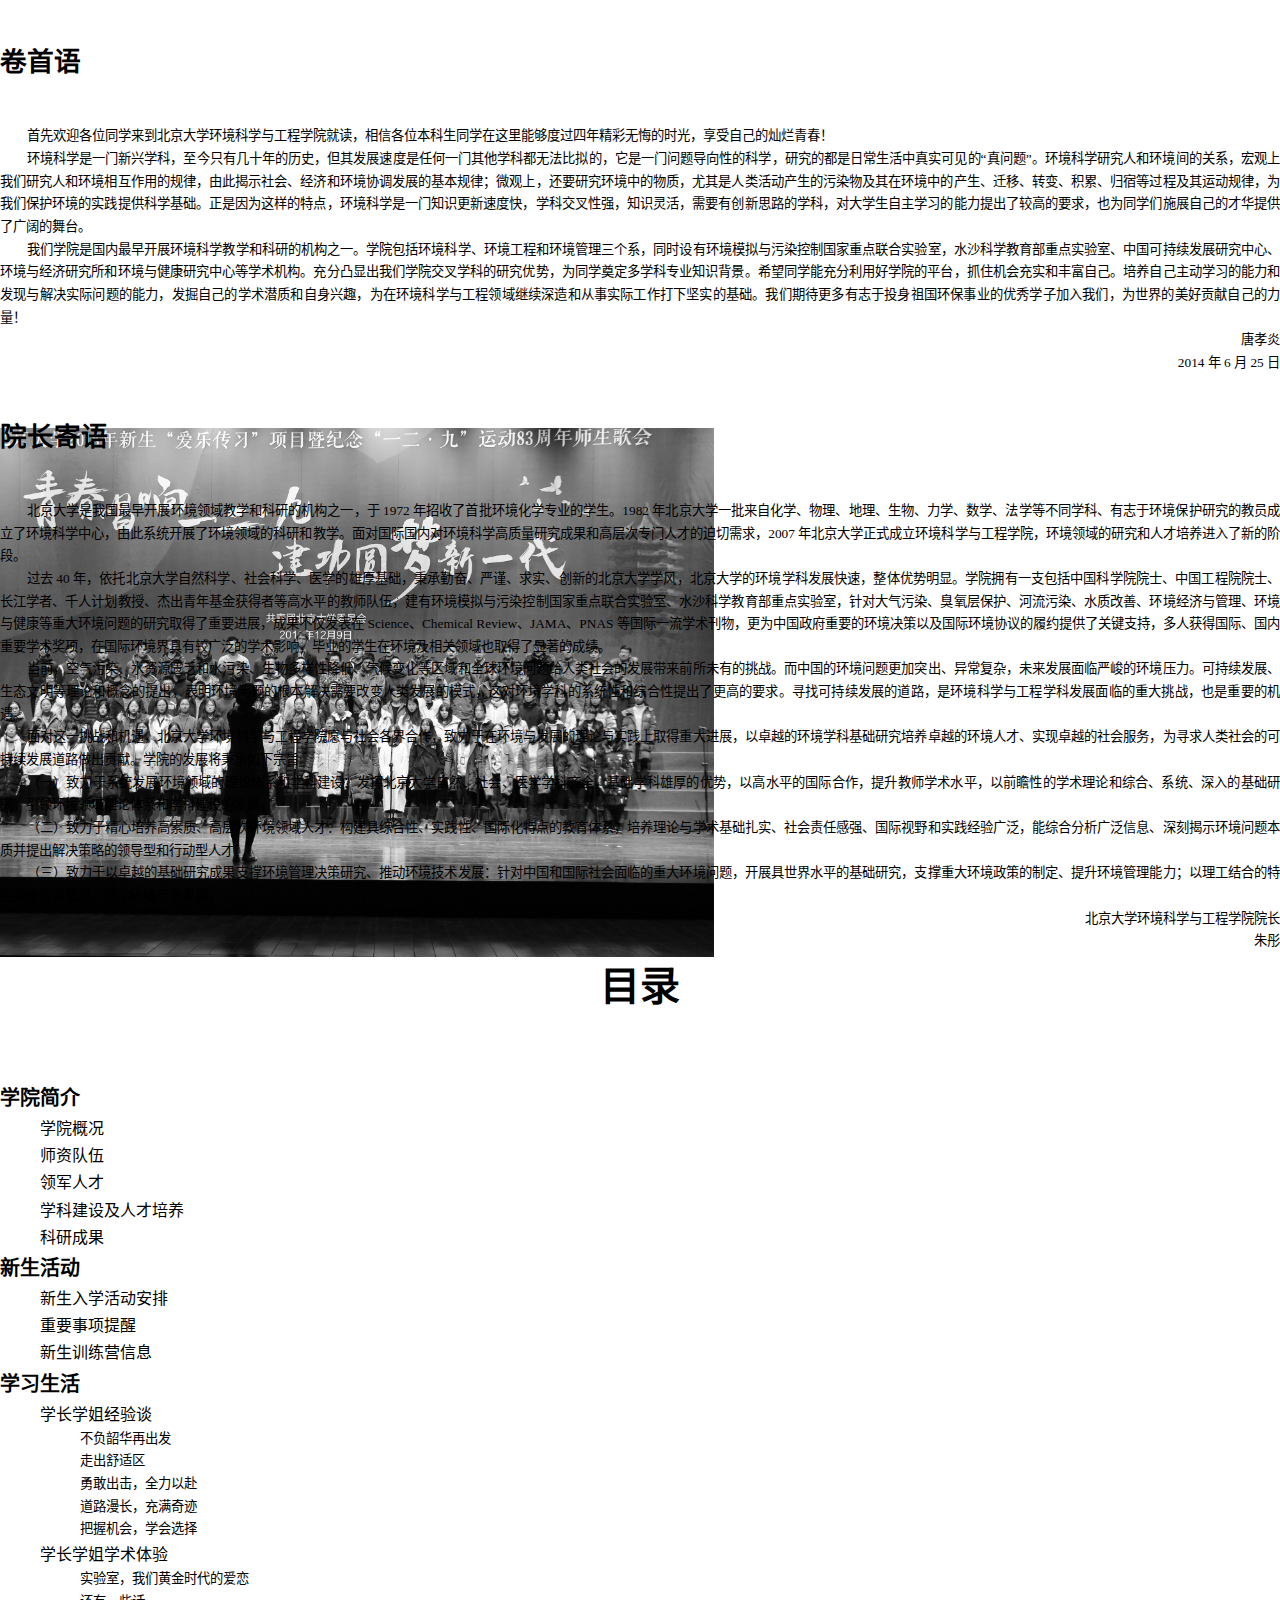
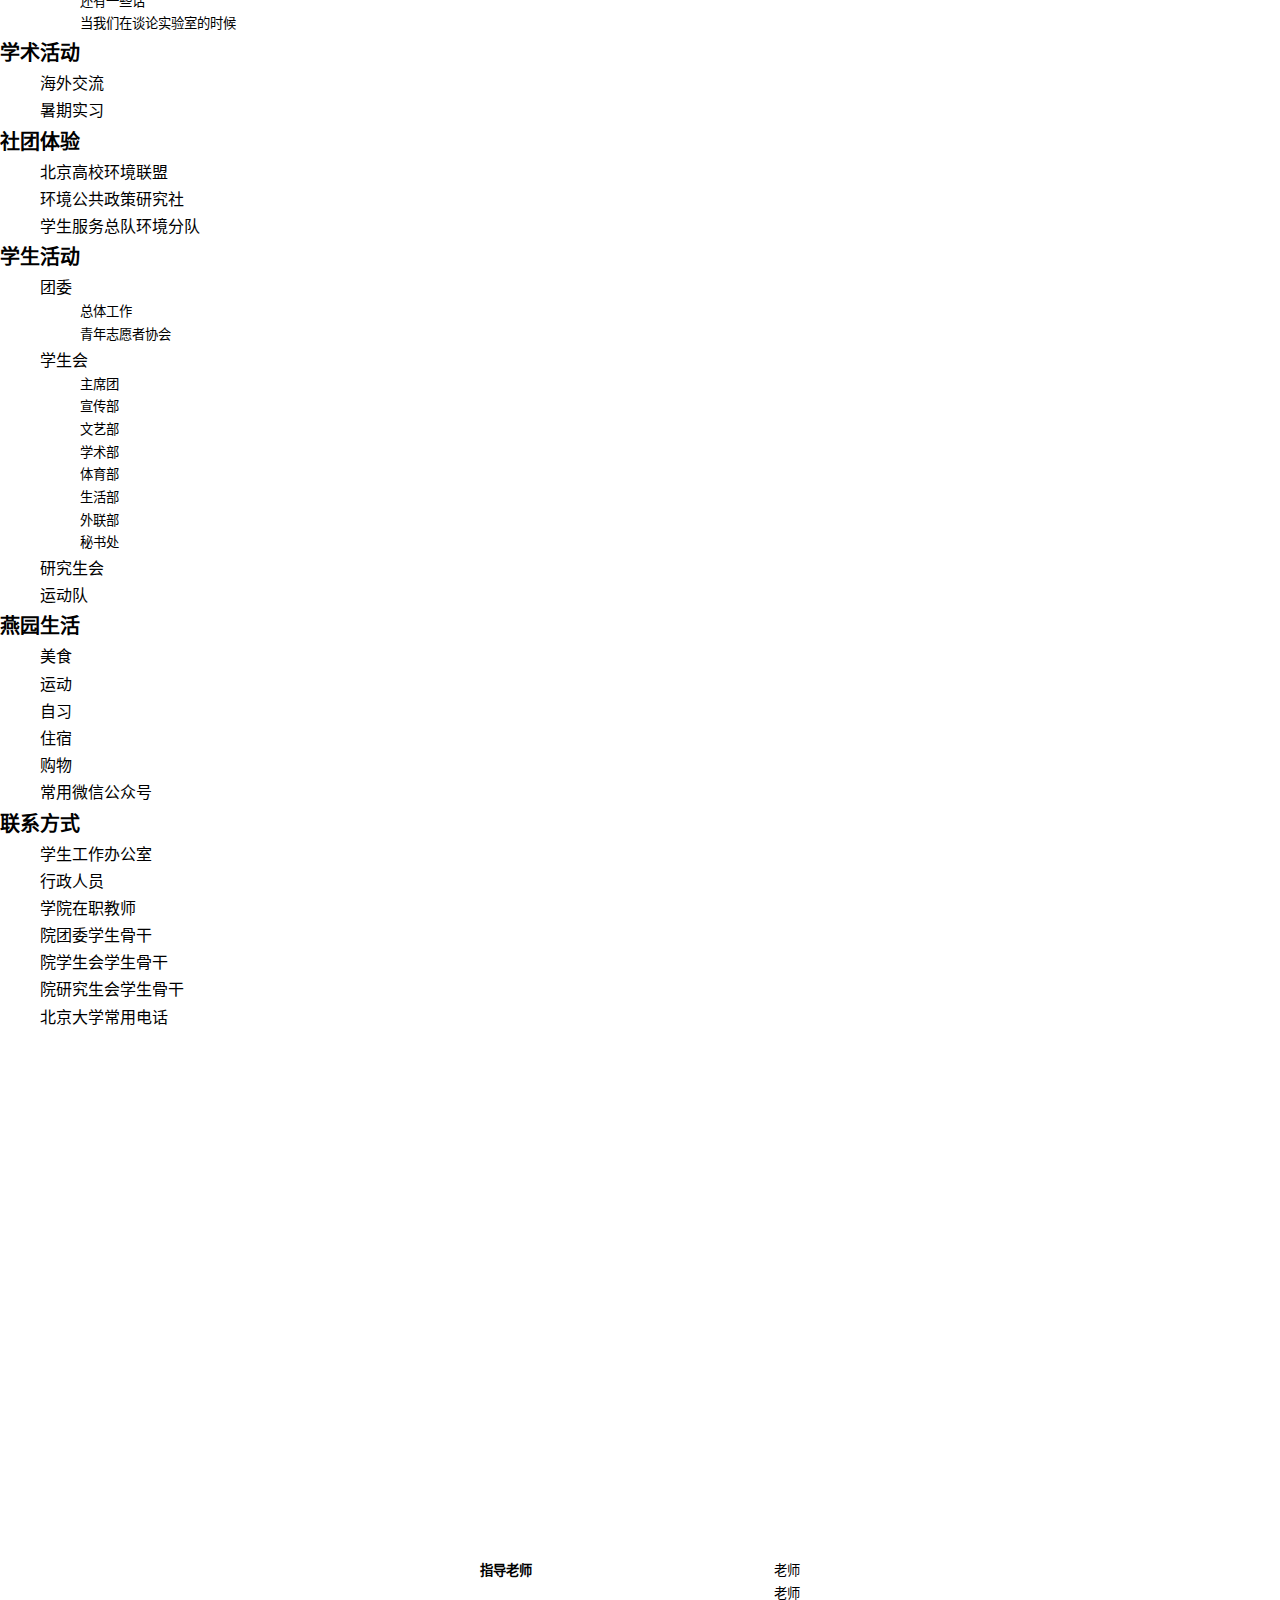
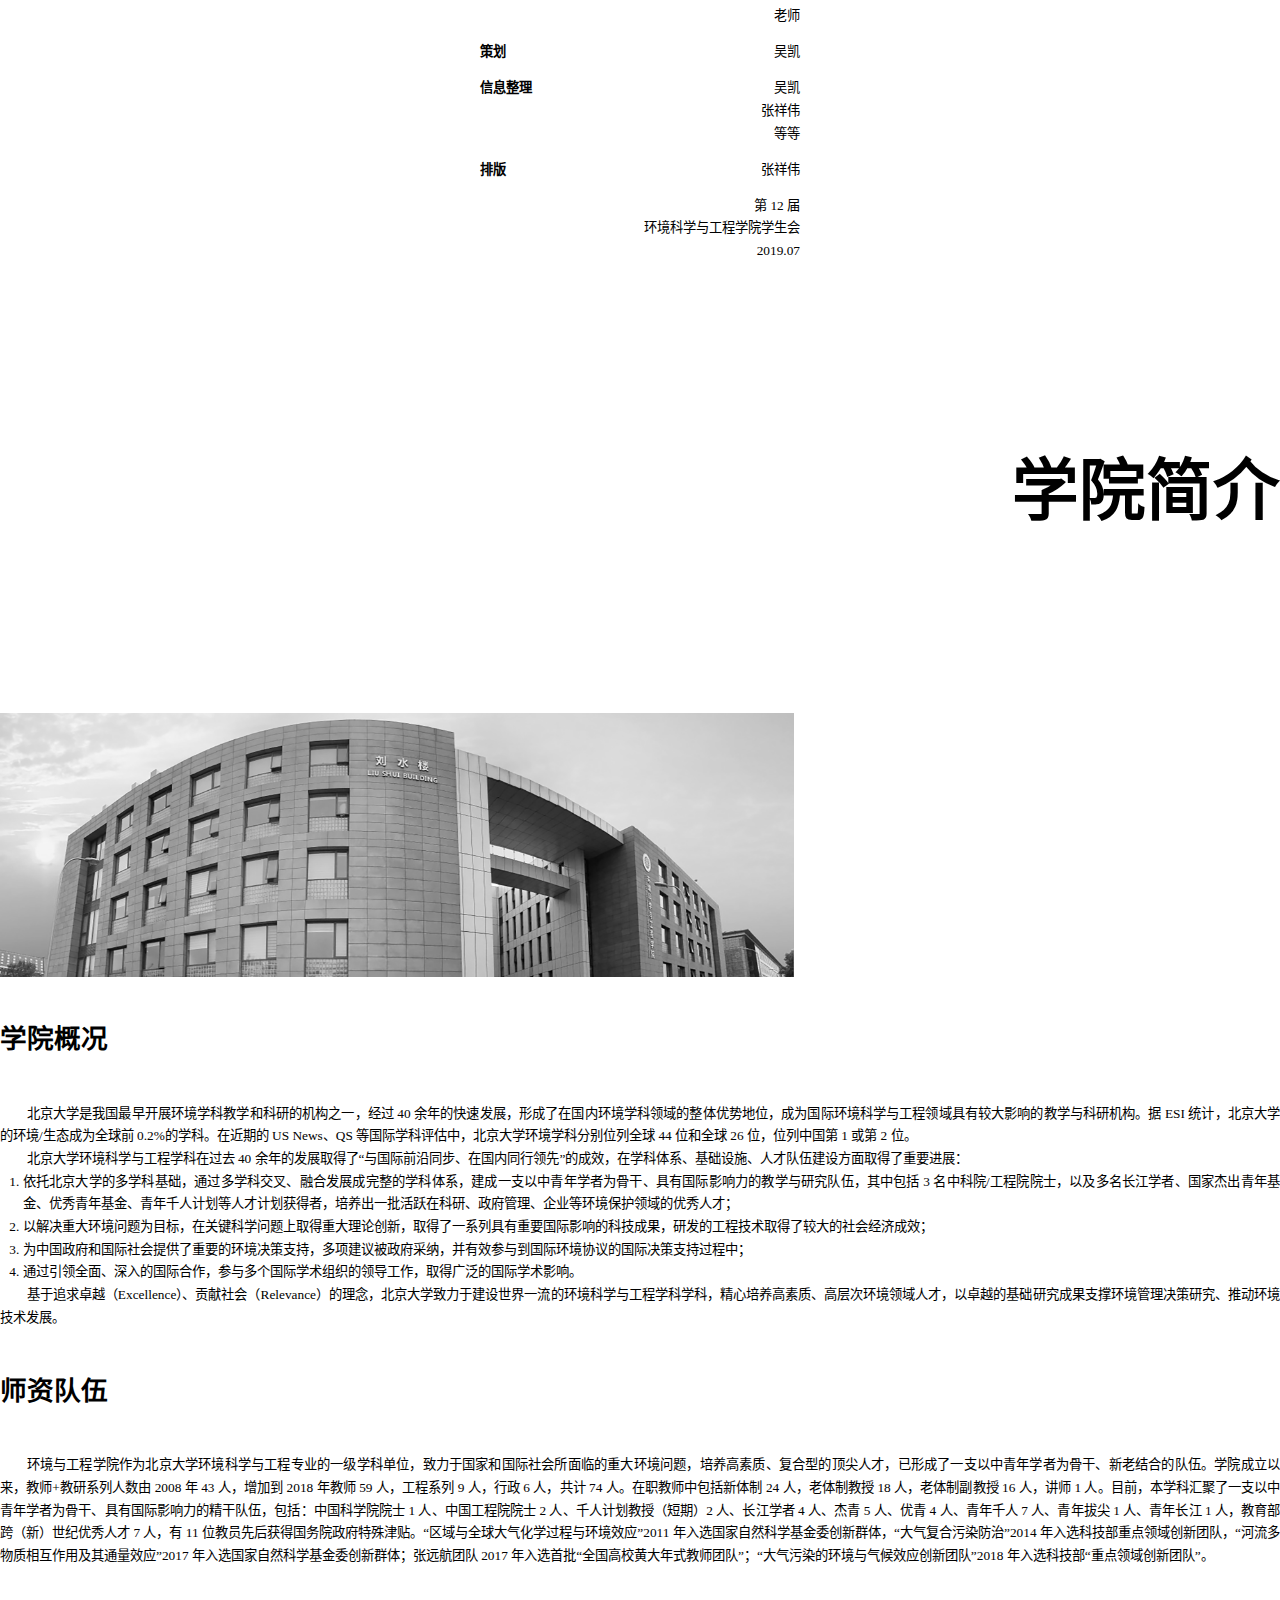
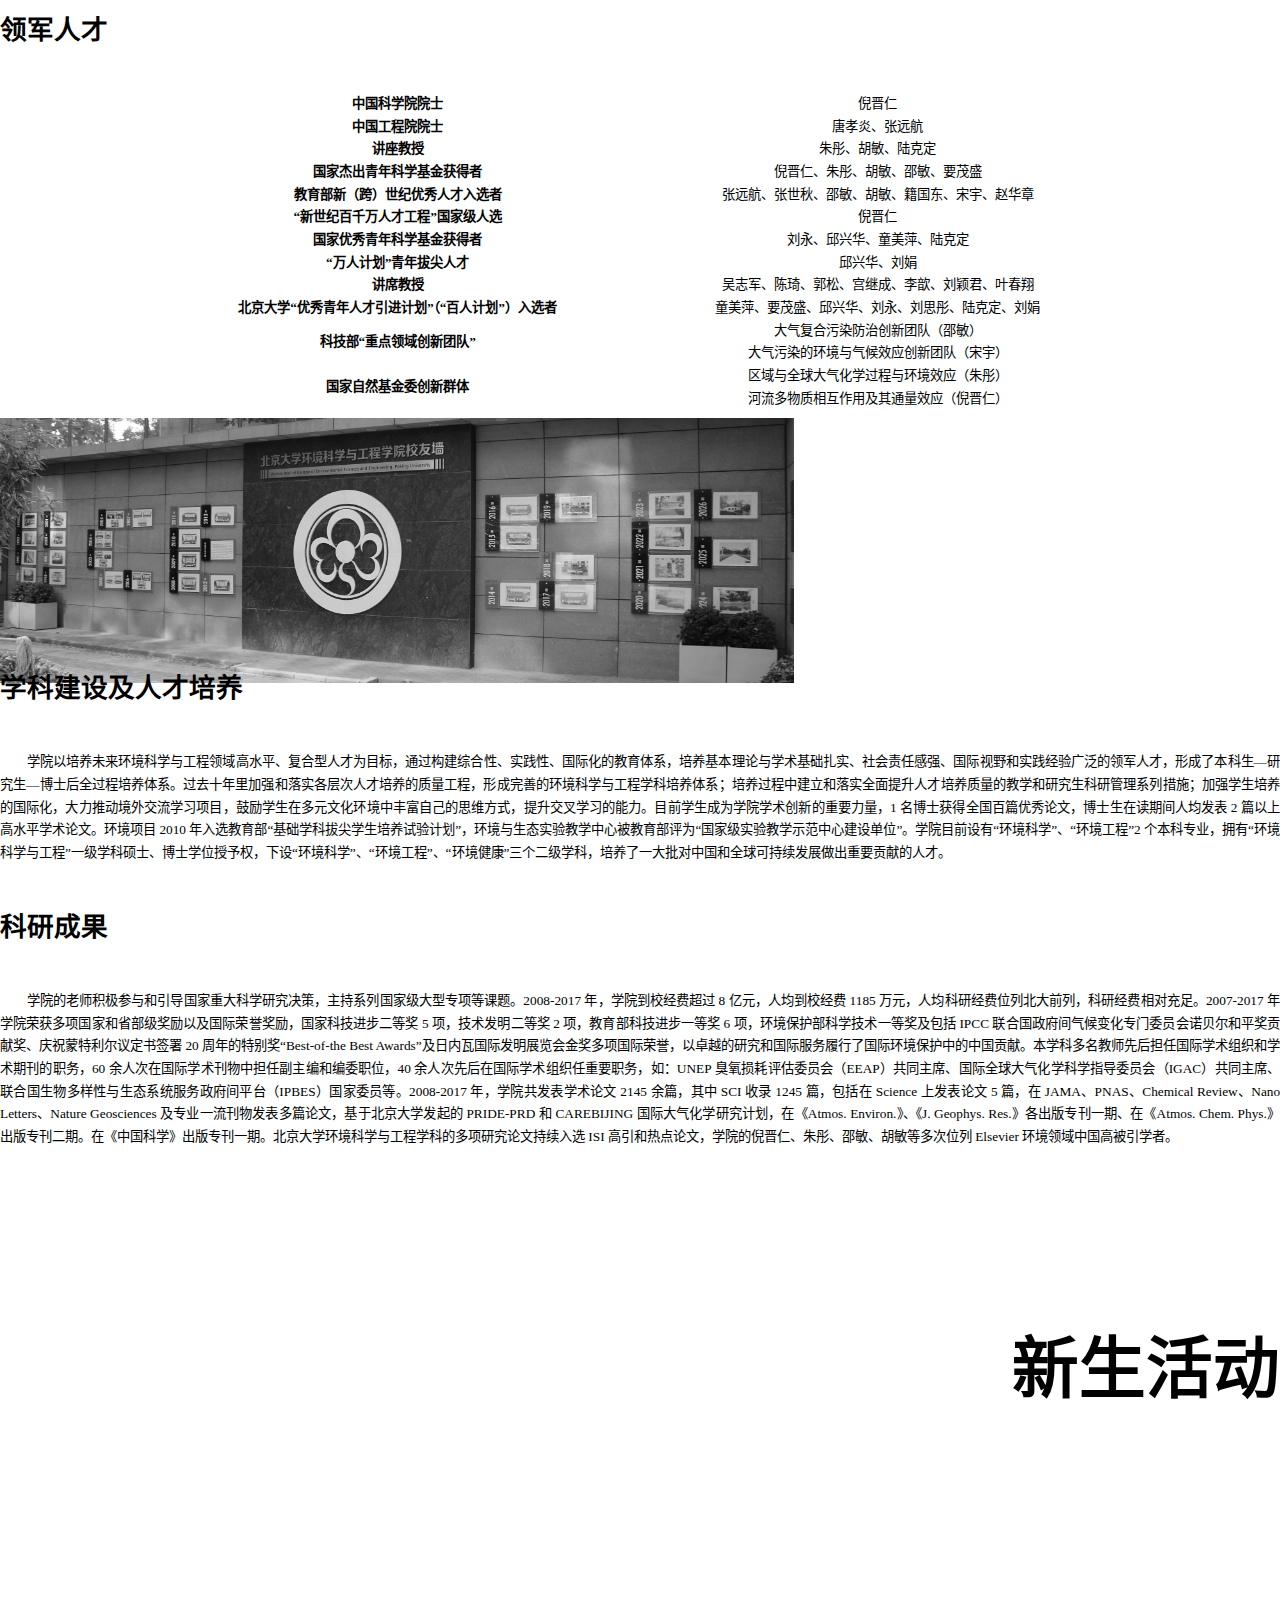
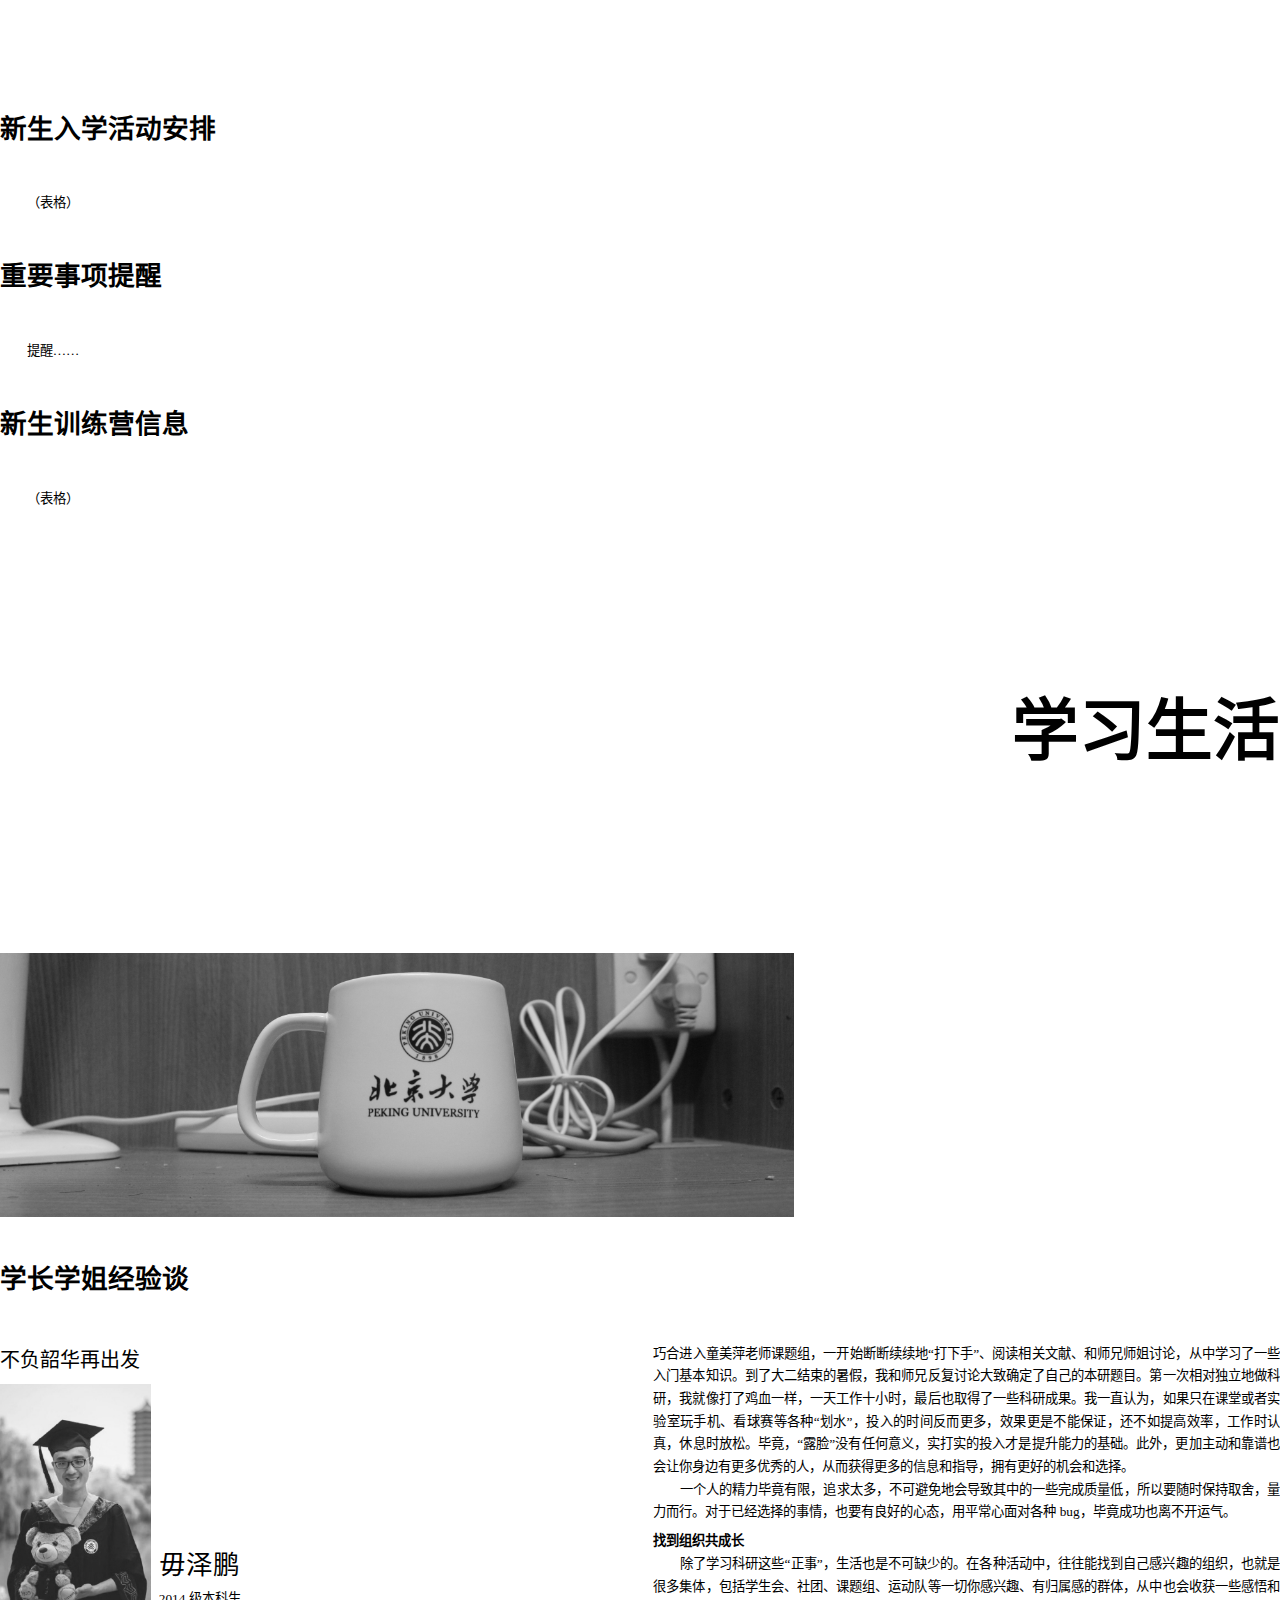
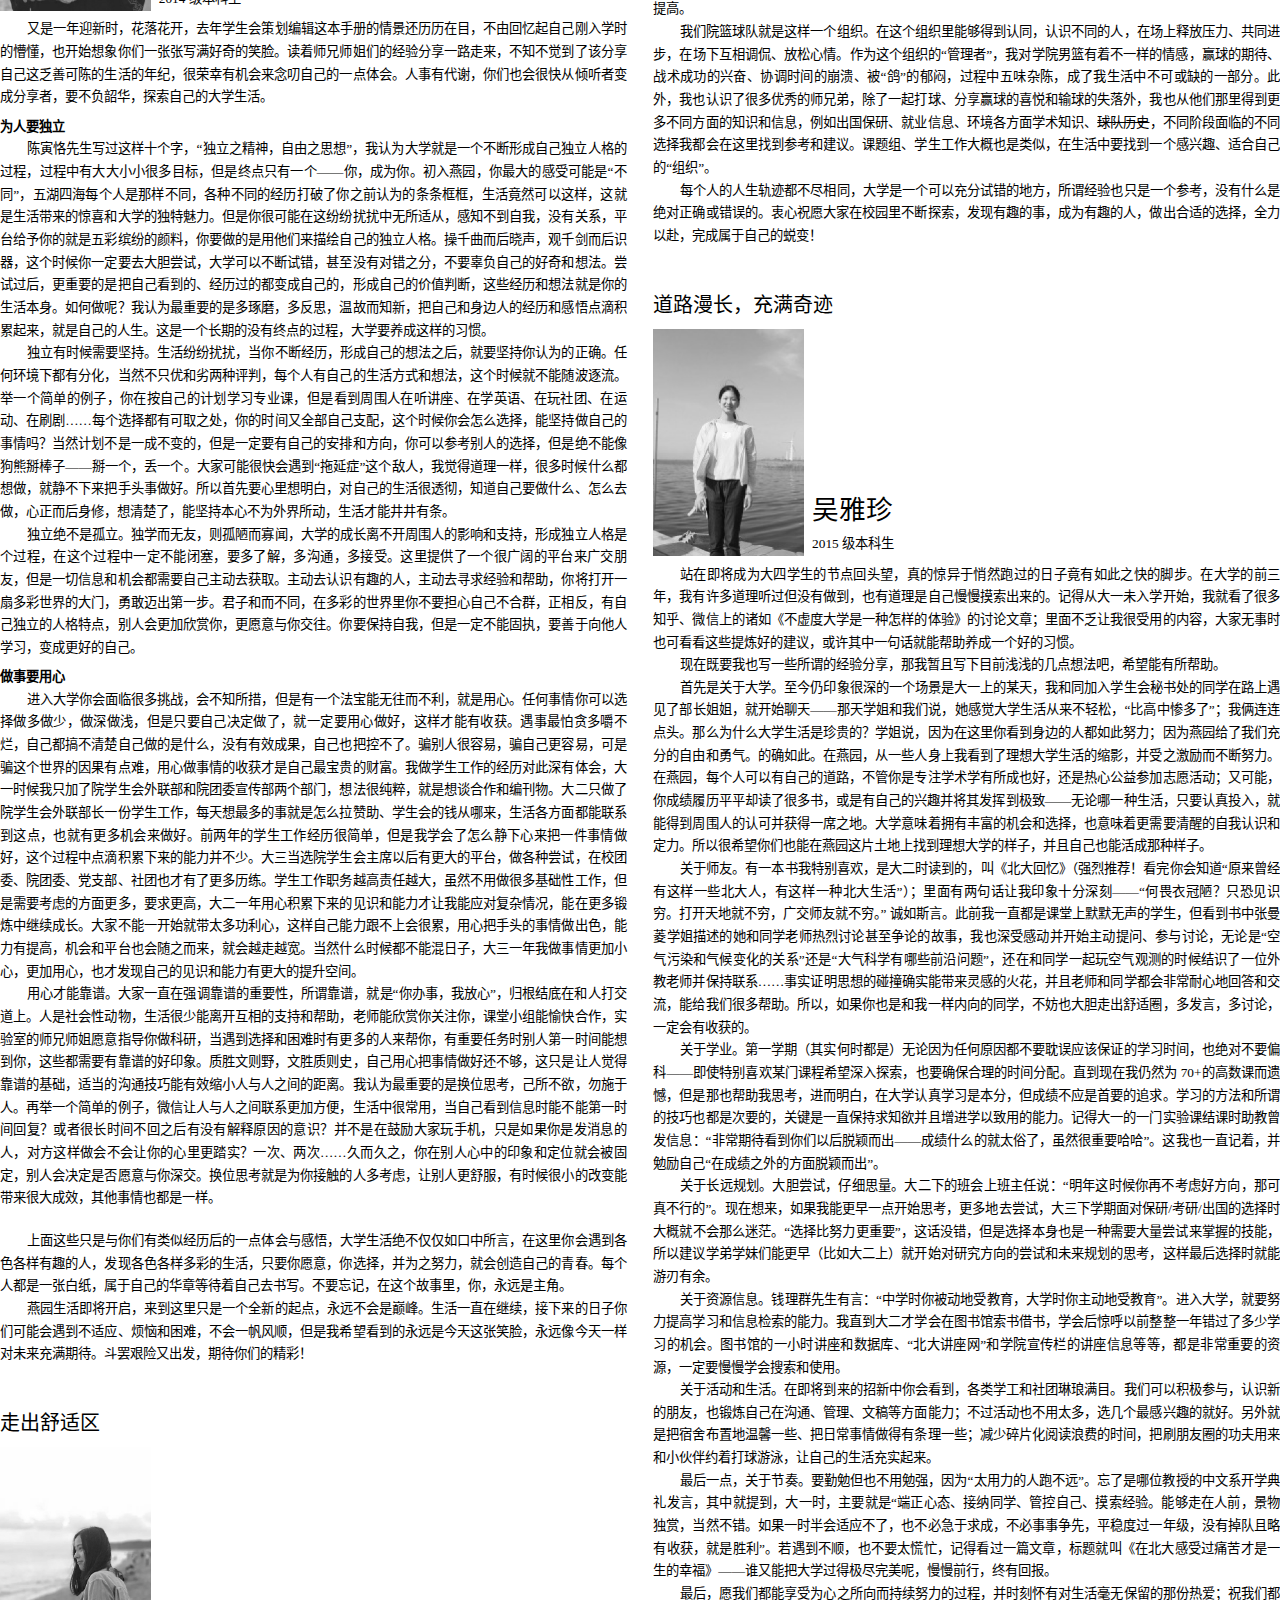
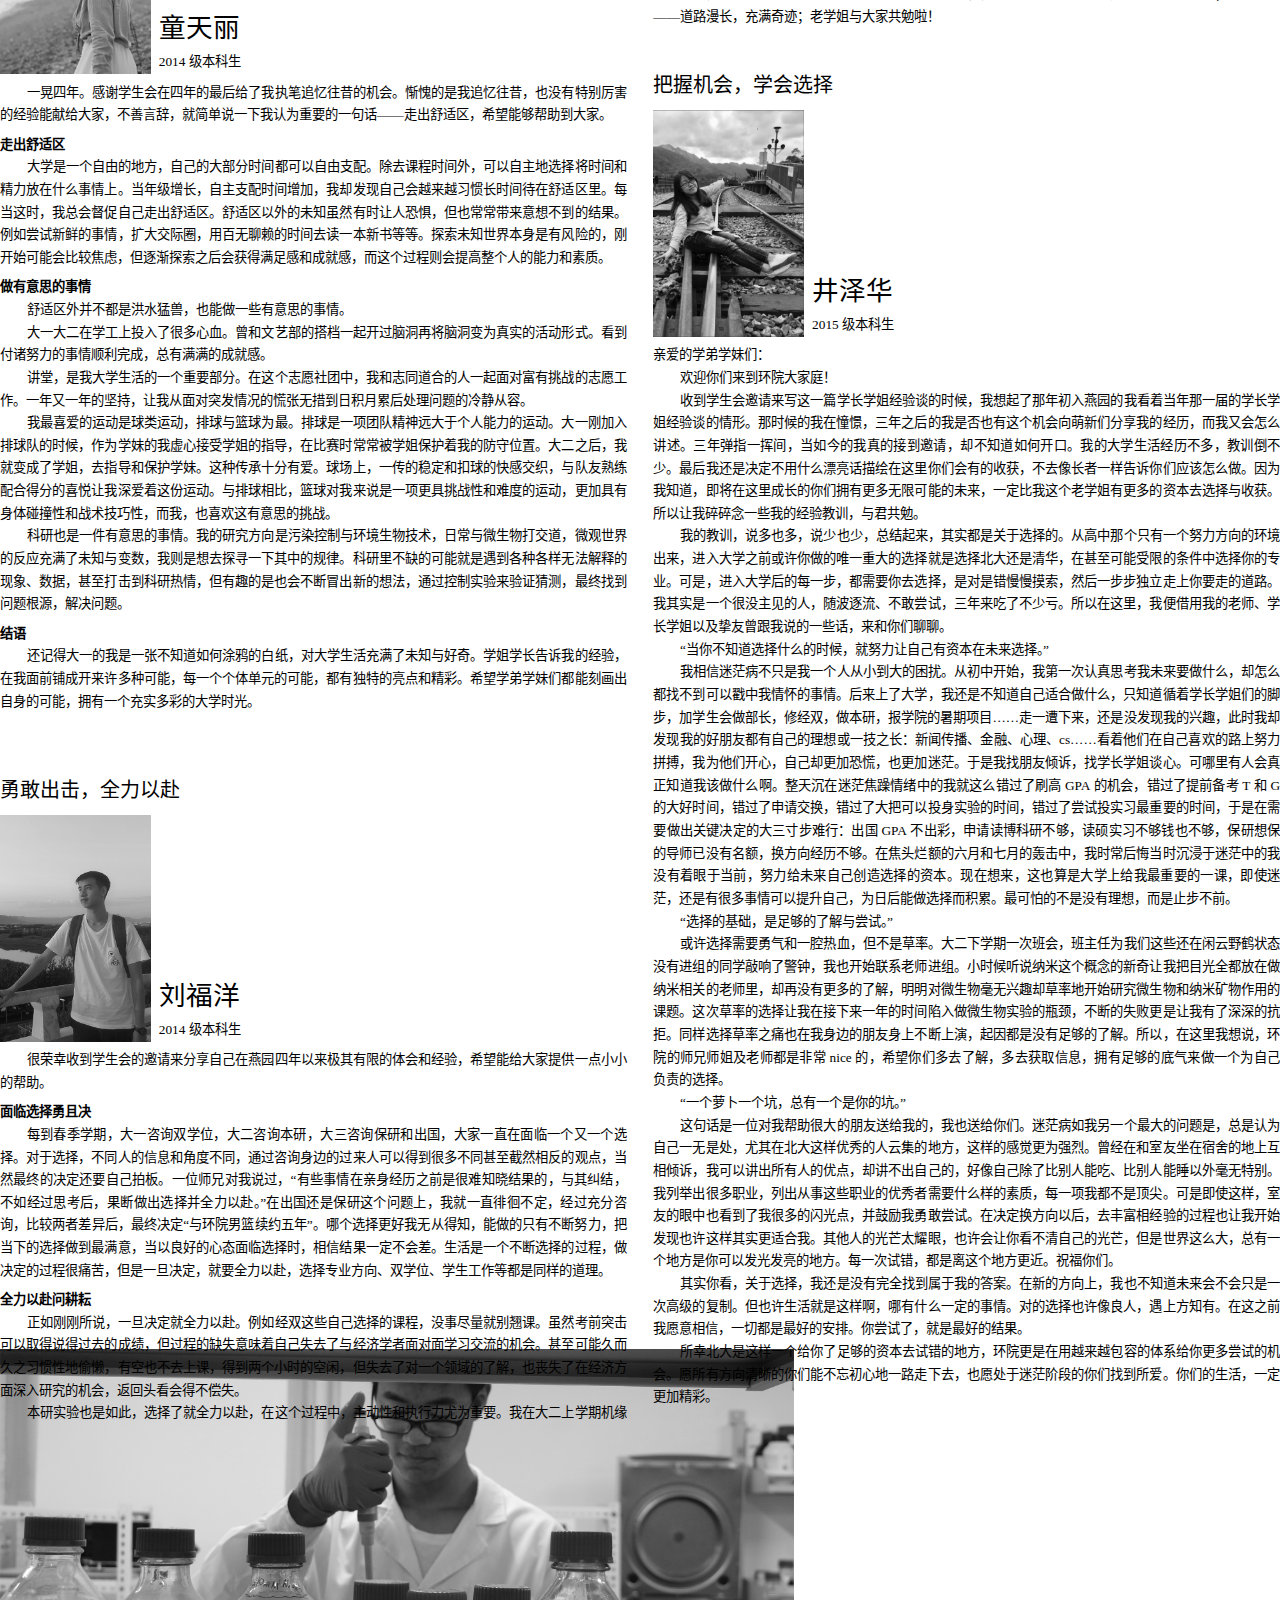
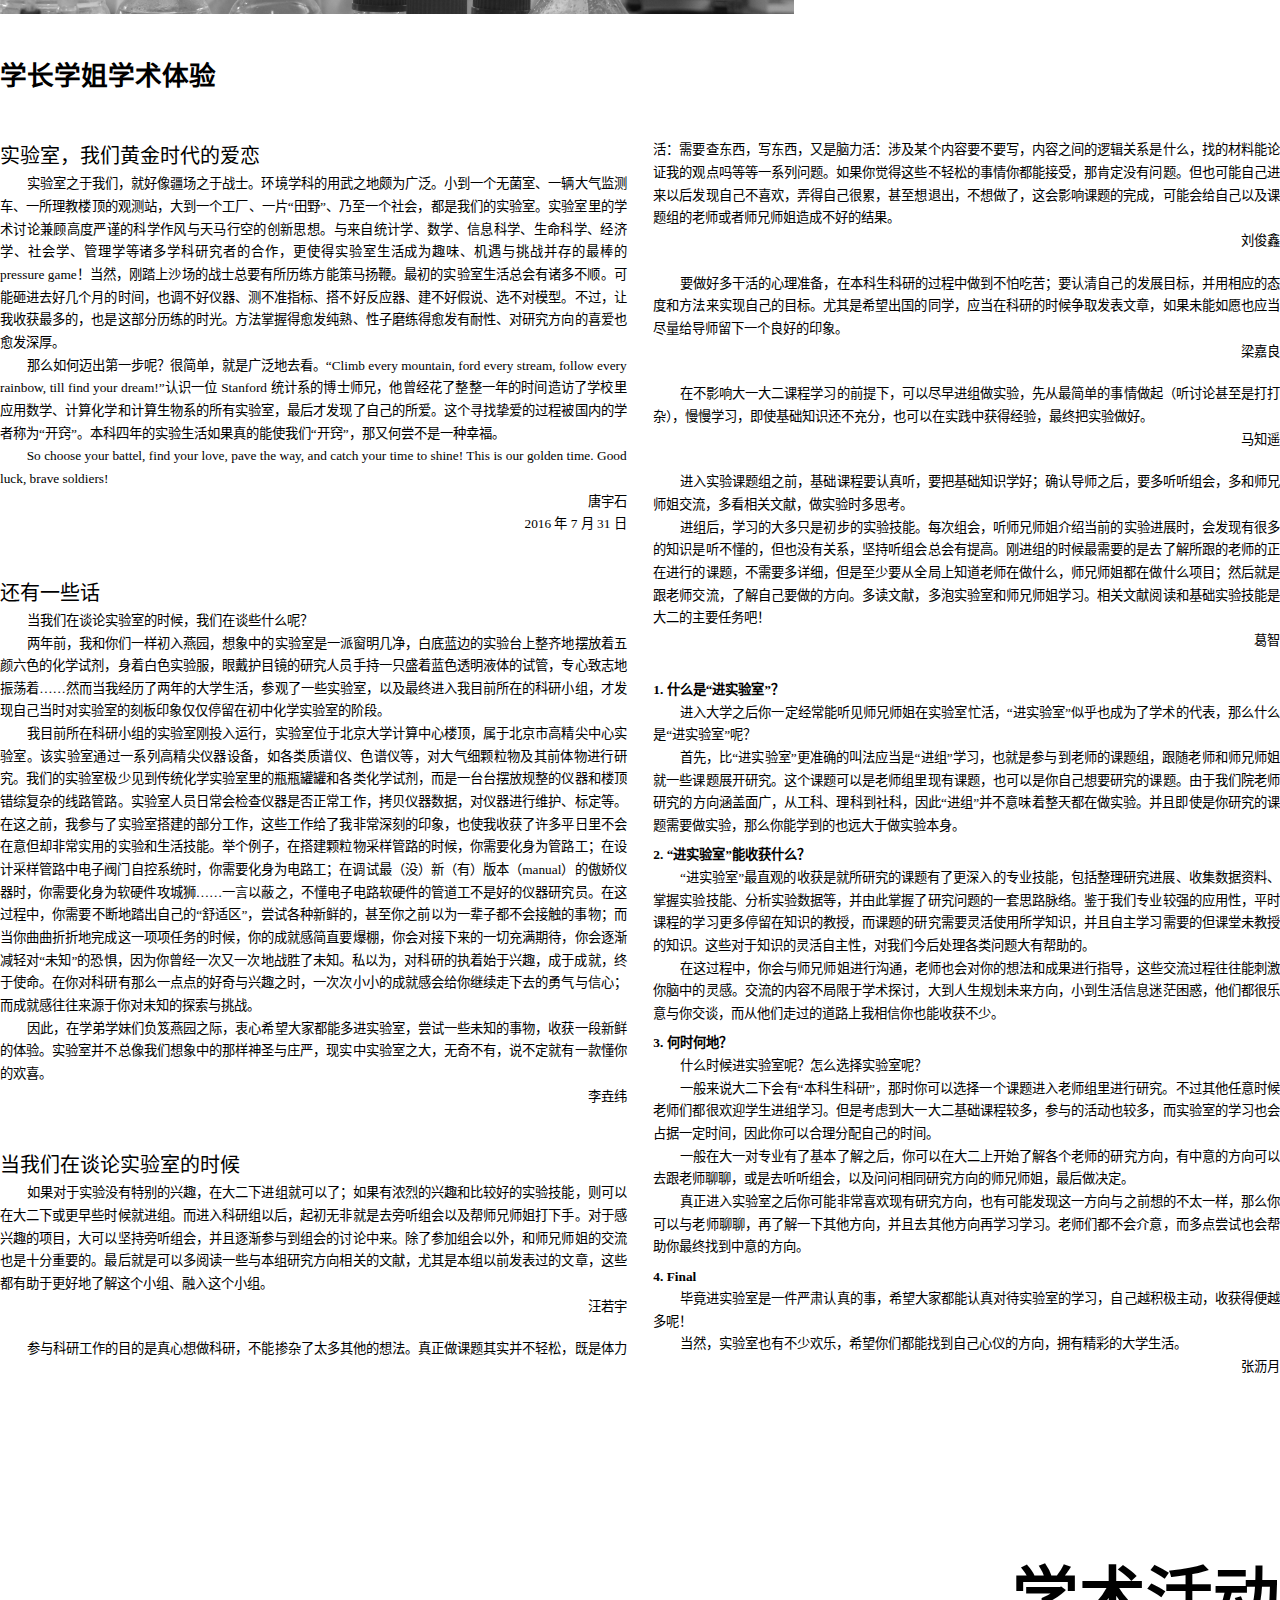
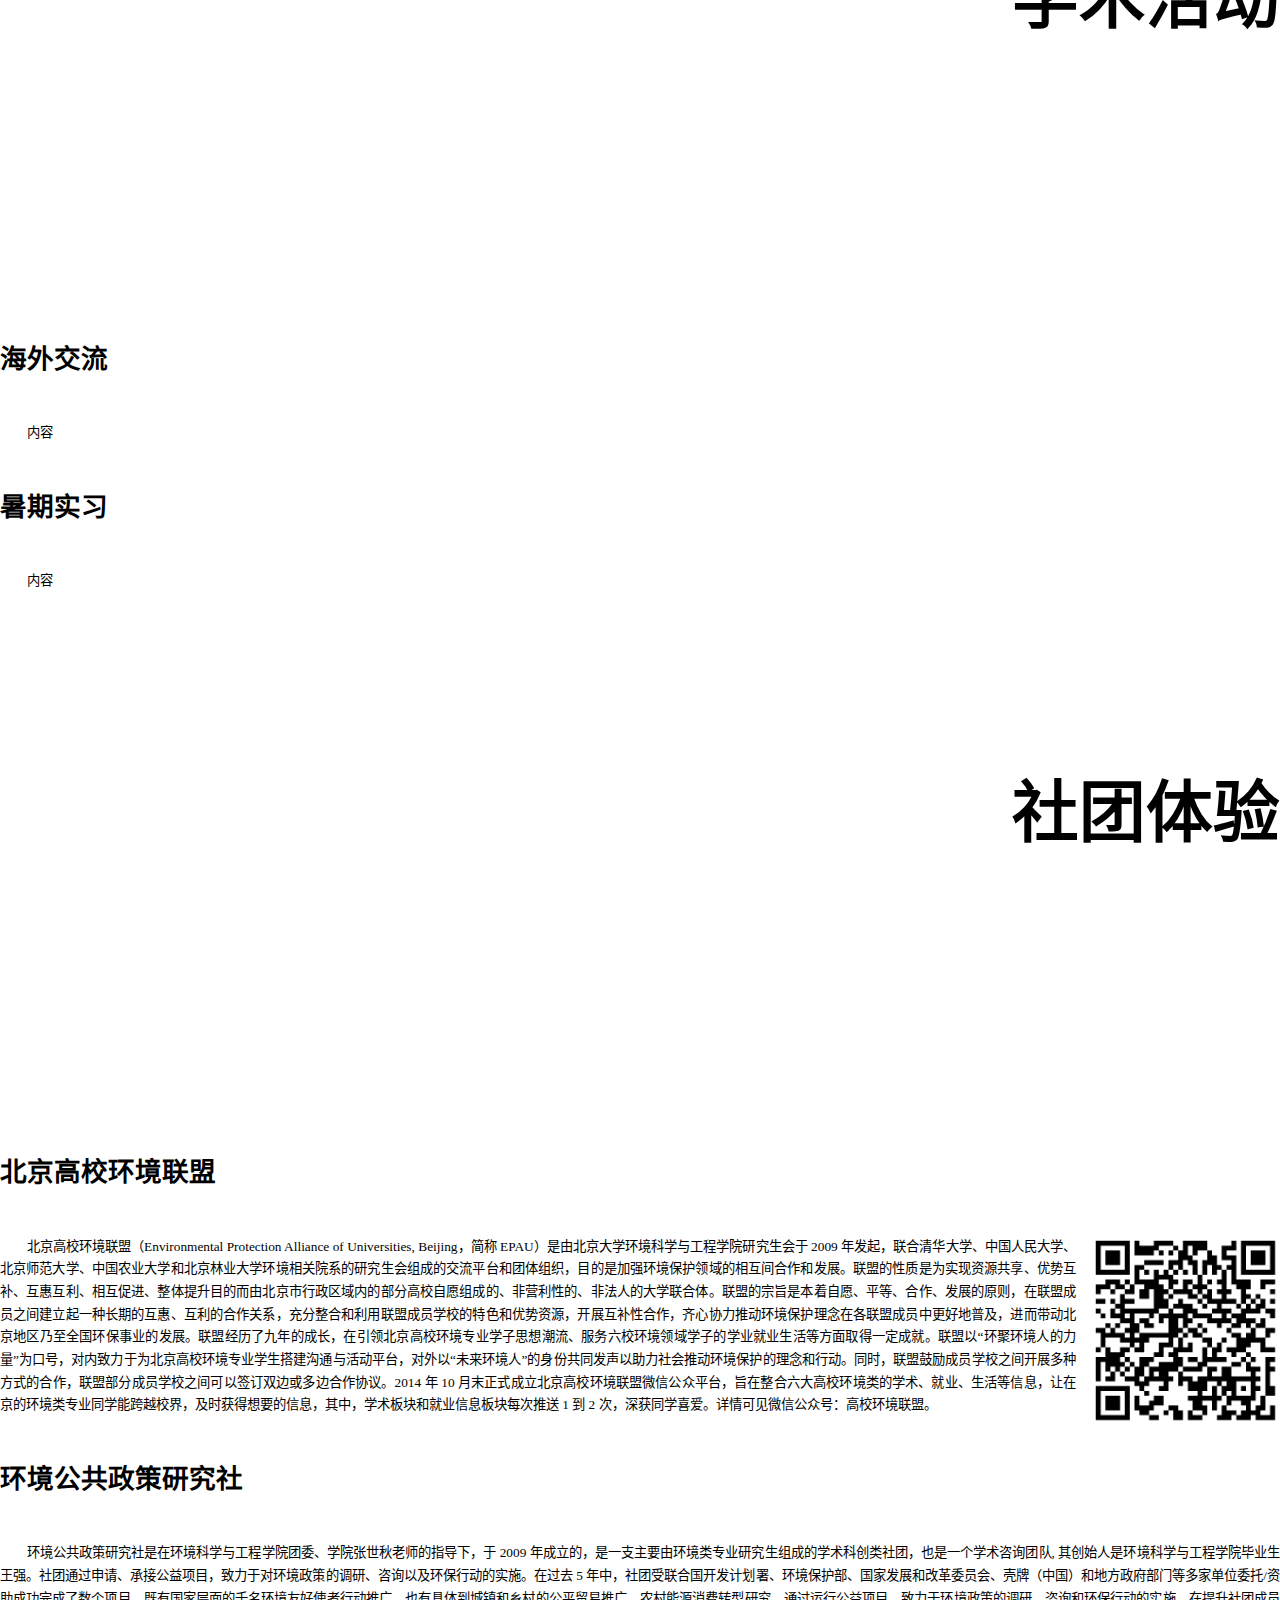
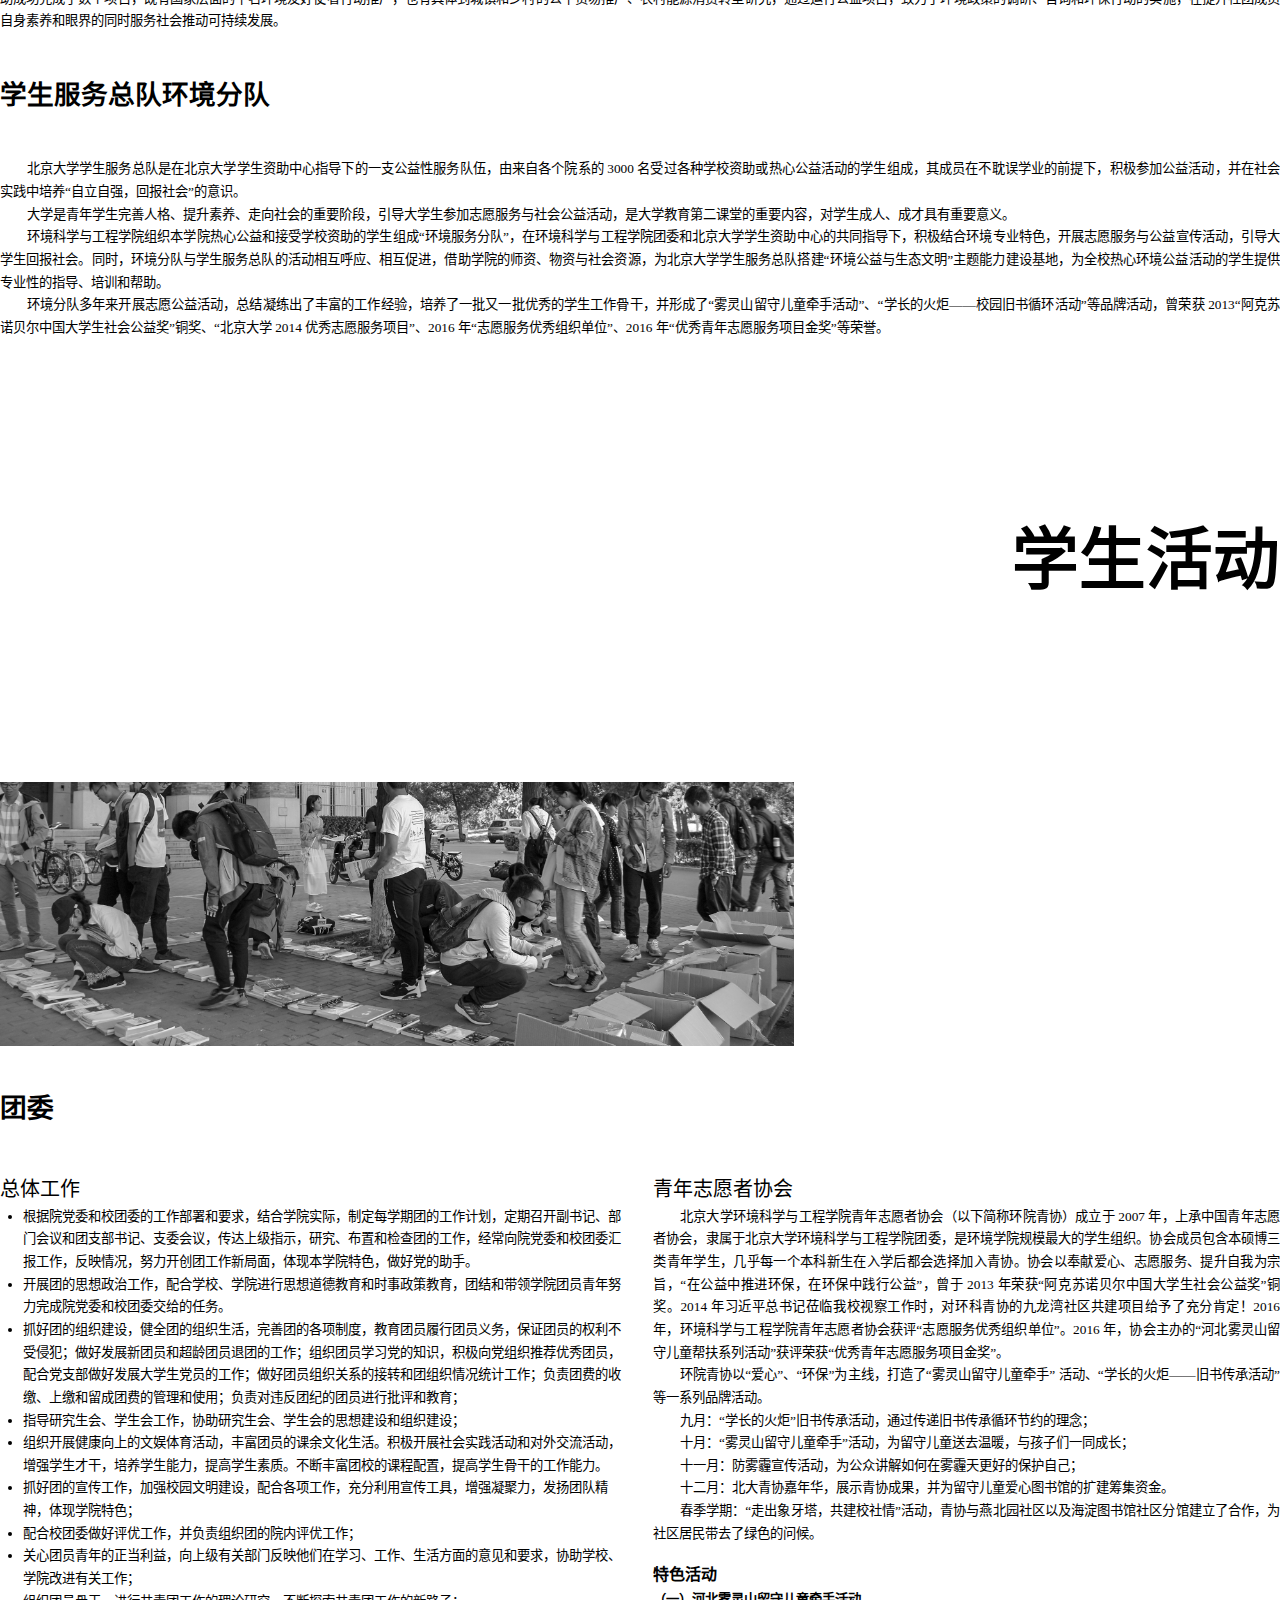
==== output.html @ 57e9b5b4 "2019-07-09" ====
<!DOCTYPE html><html lang="zh-cn" class="han-init han-js-rendered columnwidth fontface ruby no-ruby-display no-ruby-interchar textemphasis unicoderange writingmode heiti no-songti no-songti-gb no-kaiti no-fangsong han-space"><head>
        <meta charset="utf-8">
        <meta name="viewport" content="width=device-width, minimum-scale=1.0, maximum-scale=1.0, user-scalable=no">
        <link rel="stylesheet" href="css/font.css">
        <link rel="stylesheet" href="css/page.css">
        <link rel="stylesheet" href="css/main.css">
        <script src="js/jquery/3.4.1/jquery.min.js"></script>
        <script src="js/main.js"></script>
        <script type="text/x-mathjax-config;executed=true">
            MathJax.Ajax.config.path["mhchem"] = "js/mathjax-mhchem/3.3.2";
            MathJax.Hub.Config({
                tex2jax: {
                    inlineMath: [["$", "$"], ["\\(", "\\)"]],
                    displayMath: [["$$", "$$"], ["\\[", "\\]"]],
                    processEscapes: true,
                },
                TeX: {
                    extensions: ["[mhchem]/mhchem.js"]
                },
                showMathMenu: false,
                CommonHTML: {
                    minScaleAdjust: 50
                },
                SVG: {
                    // useGlobalCache: false,
                    scale: 87,
                    blacker: 0,
                    undefinedFamily: "SongTi"
                }
            });
        </script>
        <script src="js/mathjax/2.7.5/MathJax.js?config=TeX-AMS_SVG"></script>
        <title>2019 环院直通车</title>
    <style type="text/css">.MathJax_Hover_Frame {border-radius: .25em; -webkit-border-radius: .25em; -moz-border-radius: .25em; -khtml-border-radius: .25em; box-shadow: 0px 0px 15px #83A; -webkit-box-shadow: 0px 0px 15px #83A; -moz-box-shadow: 0px 0px 15px #83A; -khtml-box-shadow: 0px 0px 15px #83A; border: 1px solid #A6D ! important; display: inline-block; position: absolute}
.MathJax_Menu_Button .MathJax_Hover_Arrow {position: absolute; cursor: pointer; display: inline-block; border: 2px solid #AAA; border-radius: 4px; -webkit-border-radius: 4px; -moz-border-radius: 4px; -khtml-border-radius: 4px; font-family: 'Courier New',Courier; font-size: 9px; color: #F0F0F0}
.MathJax_Menu_Button .MathJax_Hover_Arrow span {display: block; background-color: #AAA; border: 1px solid; border-radius: 3px; line-height: 0; padding: 4px}
.MathJax_Hover_Arrow:hover {color: white!important; border: 2px solid #CCC!important}
.MathJax_Hover_Arrow:hover span {background-color: #CCC!important}
</style><style type="text/css">#MathJax_About {position: fixed; left: 50%; width: auto; text-align: center; border: 3px outset; padding: 1em 2em; background-color: #DDDDDD; color: black; cursor: default; font-family: message-box; font-size: 120%; font-style: normal; text-indent: 0; text-transform: none; line-height: normal; letter-spacing: normal; word-spacing: normal; word-wrap: normal; white-space: nowrap; float: none; z-index: 201; border-radius: 15px; -webkit-border-radius: 15px; -moz-border-radius: 15px; -khtml-border-radius: 15px; box-shadow: 0px 10px 20px #808080; -webkit-box-shadow: 0px 10px 20px #808080; -moz-box-shadow: 0px 10px 20px #808080; -khtml-box-shadow: 0px 10px 20px #808080; filter: progid:DXImageTransform.Microsoft.dropshadow(OffX=2, OffY=2, Color='gray', Positive='true')}
#MathJax_About.MathJax_MousePost {outline: none}
.MathJax_Menu {position: absolute; background-color: white; color: black; width: auto; padding: 2px; border: 1px solid #CCCCCC; margin: 0; cursor: default; font: menu; text-align: left; text-indent: 0; text-transform: none; line-height: normal; letter-spacing: normal; word-spacing: normal; word-wrap: normal; white-space: nowrap; float: none; z-index: 201; box-shadow: 0px 10px 20px #808080; -webkit-box-shadow: 0px 10px 20px #808080; -moz-box-shadow: 0px 10px 20px #808080; -khtml-box-shadow: 0px 10px 20px #808080; filter: progid:DXImageTransform.Microsoft.dropshadow(OffX=2, OffY=2, Color='gray', Positive='true')}
.MathJax_MenuItem {padding: 2px 2em; background: transparent}
.MathJax_MenuArrow {position: absolute; right: .5em; padding-top: .25em; color: #666666; font-size: .75em}
.MathJax_MenuActive .MathJax_MenuArrow {color: white}
.MathJax_MenuArrow.RTL {left: .5em; right: auto}
.MathJax_MenuCheck {position: absolute; left: .7em}
.MathJax_MenuCheck.RTL {right: .7em; left: auto}
.MathJax_MenuRadioCheck {position: absolute; left: 1em}
.MathJax_MenuRadioCheck.RTL {right: 1em; left: auto}
.MathJax_MenuLabel {padding: 2px 2em 4px 1.33em; font-style: italic}
.MathJax_MenuRule {border-top: 1px solid #CCCCCC; margin: 4px 1px 0px}
.MathJax_MenuDisabled {color: GrayText}
.MathJax_MenuActive {background-color: Highlight; color: HighlightText}
.MathJax_MenuDisabled:focus, .MathJax_MenuLabel:focus {background-color: #E8E8E8}
.MathJax_ContextMenu:focus {outline: none}
.MathJax_ContextMenu .MathJax_MenuItem:focus {outline: none}
#MathJax_AboutClose {top: .2em; right: .2em}
.MathJax_Menu .MathJax_MenuClose {top: -10px; left: -10px}
.MathJax_MenuClose {position: absolute; cursor: pointer; display: inline-block; border: 2px solid #AAA; border-radius: 18px; -webkit-border-radius: 18px; -moz-border-radius: 18px; -khtml-border-radius: 18px; font-family: 'Courier New',Courier; font-size: 24px; color: #F0F0F0}
.MathJax_MenuClose span {display: block; background-color: #AAA; border: 1.5px solid; border-radius: 18px; -webkit-border-radius: 18px; -moz-border-radius: 18px; -khtml-border-radius: 18px; line-height: 0; padding: 8px 0 6px}
.MathJax_MenuClose:hover {color: white!important; border: 2px solid #CCC!important}
.MathJax_MenuClose:hover span {background-color: #CCC!important}
.MathJax_MenuClose:hover:focus {outline: none}
</style><style type="text/css">.MathJax_Preview .MJXf-math {color: inherit!important}
</style><style type="text/css">.MJX_Assistive_MathML {position: absolute!important; top: 0; left: 0; clip: rect(1px, 1px, 1px, 1px); padding: 1px 0 0 0!important; border: 0!important; height: 1px!important; width: 1px!important; overflow: hidden!important; display: block!important; -webkit-touch-callout: none; -webkit-user-select: none; -khtml-user-select: none; -moz-user-select: none; -ms-user-select: none; user-select: none}
.MJX_Assistive_MathML.MJX_Assistive_MathML_Block {width: 100%!important}
</style><style type="text/css">#MathJax_Zoom {position: absolute; background-color: #F0F0F0; overflow: auto; display: block; z-index: 301; padding: .5em; border: 1px solid black; margin: 0; font-weight: normal; font-style: normal; text-align: left; text-indent: 0; text-transform: none; line-height: normal; letter-spacing: normal; word-spacing: normal; word-wrap: normal; white-space: nowrap; float: none; -webkit-box-sizing: content-box; -moz-box-sizing: content-box; box-sizing: content-box; box-shadow: 5px 5px 15px #AAAAAA; -webkit-box-shadow: 5px 5px 15px #AAAAAA; -moz-box-shadow: 5px 5px 15px #AAAAAA; -khtml-box-shadow: 5px 5px 15px #AAAAAA; filter: progid:DXImageTransform.Microsoft.dropshadow(OffX=2, OffY=2, Color='gray', Positive='true')}
#MathJax_ZoomOverlay {position: absolute; left: 0; top: 0; z-index: 300; display: inline-block; width: 100%; height: 100%; border: 0; padding: 0; margin: 0; background-color: white; opacity: 0; filter: alpha(opacity=0)}
#MathJax_ZoomFrame {position: relative; display: inline-block; height: 0; width: 0}
#MathJax_ZoomEventTrap {position: absolute; left: 0; top: 0; z-index: 302; display: inline-block; border: 0; padding: 0; margin: 0; background-color: white; opacity: 0; filter: alpha(opacity=0)}
</style><style type="text/css">.MathJax_Preview {color: #888}
#MathJax_Message {position: fixed; left: 1px; bottom: 2px; background-color: #E6E6E6; border: 1px solid #959595; margin: 0px; padding: 2px 8px; z-index: 102; color: black; font-size: 80%; width: auto; white-space: nowrap}
#MathJax_MSIE_Frame {position: absolute; top: 0; left: 0; width: 0px; z-index: 101; border: 0px; margin: 0px; padding: 0px}
.MathJax_Error {color: #CC0000; font-style: italic}
</style><style type="text/css">.MJXp-script {font-size: .8em}
.MJXp-right {-webkit-transform-origin: right; -moz-transform-origin: right; -ms-transform-origin: right; -o-transform-origin: right; transform-origin: right}
.MJXp-bold {font-weight: bold}
.MJXp-italic {font-style: italic}
.MJXp-scr {font-family: MathJax_Script,'Times New Roman',Times,STIXGeneral,serif}
.MJXp-frak {font-family: MathJax_Fraktur,'Times New Roman',Times,STIXGeneral,serif}
.MJXp-sf {font-family: MathJax_SansSerif,'Times New Roman',Times,STIXGeneral,serif}
.MJXp-cal {font-family: MathJax_Caligraphic,'Times New Roman',Times,STIXGeneral,serif}
.MJXp-mono {font-family: MathJax_Typewriter,'Times New Roman',Times,STIXGeneral,serif}
.MJXp-largeop {font-size: 150%}
.MJXp-largeop.MJXp-int {vertical-align: -.2em}
.MJXp-math {display: inline-block; line-height: 1.2; text-indent: 0; font-family: 'Times New Roman',Times,STIXGeneral,serif; white-space: nowrap; border-collapse: collapse}
.MJXp-display {display: block; text-align: center; margin: 1em 0}
.MJXp-math span {display: inline-block}
.MJXp-box {display: block!important; text-align: center}
.MJXp-box:after {content: " "}
.MJXp-rule {display: block!important; margin-top: .1em}
.MJXp-char {display: block!important}
.MJXp-mo {margin: 0 .15em}
.MJXp-mfrac {margin: 0 .125em; vertical-align: .25em}
.MJXp-denom {display: inline-table!important; width: 100%}
.MJXp-denom > * {display: table-row!important}
.MJXp-surd {vertical-align: top}
.MJXp-surd > * {display: block!important}
.MJXp-script-box > *  {display: table!important; height: 50%}
.MJXp-script-box > * > * {display: table-cell!important; vertical-align: top}
.MJXp-script-box > *:last-child > * {vertical-align: bottom}
.MJXp-script-box > * > * > * {display: block!important}
.MJXp-mphantom {visibility: hidden}
.MJXp-munderover, .MJXp-munder {display: inline-table!important}
.MJXp-over {display: inline-block!important; text-align: center}
.MJXp-over > * {display: block!important}
.MJXp-munderover > *, .MJXp-munder > * {display: table-row!important}
.MJXp-mtable {vertical-align: .25em; margin: 0 .125em}
.MJXp-mtable > * {display: inline-table!important; vertical-align: middle}
.MJXp-mtr {display: table-row!important}
.MJXp-mtd {display: table-cell!important; text-align: center; padding: .5em 0 0 .5em}
.MJXp-mtr > .MJXp-mtd:first-child {padding-left: 0}
.MJXp-mtr:first-child > .MJXp-mtd {padding-top: 0}
.MJXp-mlabeledtr {display: table-row!important}
.MJXp-mlabeledtr > .MJXp-mtd:first-child {padding-left: 0}
.MJXp-mlabeledtr:first-child > .MJXp-mtd {padding-top: 0}
.MJXp-merror {background-color: #FFFF88; color: #CC0000; border: 1px solid #CC0000; padding: 1px 3px; font-style: normal; font-size: 90%}
.MJXp-scale0 {-webkit-transform: scaleX(.0); -moz-transform: scaleX(.0); -ms-transform: scaleX(.0); -o-transform: scaleX(.0); transform: scaleX(.0)}
.MJXp-scale1 {-webkit-transform: scaleX(.1); -moz-transform: scaleX(.1); -ms-transform: scaleX(.1); -o-transform: scaleX(.1); transform: scaleX(.1)}
.MJXp-scale2 {-webkit-transform: scaleX(.2); -moz-transform: scaleX(.2); -ms-transform: scaleX(.2); -o-transform: scaleX(.2); transform: scaleX(.2)}
.MJXp-scale3 {-webkit-transform: scaleX(.3); -moz-transform: scaleX(.3); -ms-transform: scaleX(.3); -o-transform: scaleX(.3); transform: scaleX(.3)}
.MJXp-scale4 {-webkit-transform: scaleX(.4); -moz-transform: scaleX(.4); -ms-transform: scaleX(.4); -o-transform: scaleX(.4); transform: scaleX(.4)}
.MJXp-scale5 {-webkit-transform: scaleX(.5); -moz-transform: scaleX(.5); -ms-transform: scaleX(.5); -o-transform: scaleX(.5); transform: scaleX(.5)}
.MJXp-scale6 {-webkit-transform: scaleX(.6); -moz-transform: scaleX(.6); -ms-transform: scaleX(.6); -o-transform: scaleX(.6); transform: scaleX(.6)}
.MJXp-scale7 {-webkit-transform: scaleX(.7); -moz-transform: scaleX(.7); -ms-transform: scaleX(.7); -o-transform: scaleX(.7); transform: scaleX(.7)}
.MJXp-scale8 {-webkit-transform: scaleX(.8); -moz-transform: scaleX(.8); -ms-transform: scaleX(.8); -o-transform: scaleX(.8); transform: scaleX(.8)}
.MJXp-scale9 {-webkit-transform: scaleX(.9); -moz-transform: scaleX(.9); -ms-transform: scaleX(.9); -o-transform: scaleX(.9); transform: scaleX(.9)}
.MathJax_PHTML .noError {vertical-align: ; font-size: 90%; text-align: left; color: black; padding: 1px 3px; border: 1px solid}
</style></head>
    <body><div id="MathJax_Message" style="display: none;"></div>
        <article class="font-fang-song">
            <h2 id="head-juan-shou-yu" class="no-toc">卷首语</h2>
            <p>首先欢迎各位同学来到北京大学环境科学与工程学院就读，相信各位本科生同学在这里能够度过四年精彩无悔的时光，享受自己的灿烂青春！</p>
            <p>环境科学是一门新兴学科，至今只有几十年的历史，但其发展速度是任何一门其他学科都无法比拟的，它是一门问题导向性的科学，研究的都是日常生活中真实可见的<h-hws hidden="" class="quote-outer"> </h-hws>“真问题”。环境科学研究人和环境间的关系，宏观上我们研究人和环境相互作用的规律，由此揭示社会、经济和环境协调发展的基本规律；微观上，还要研究环境中的物质，尤其是人类活动产生的污染物及其在环境中的产生、迁移、转变、积累、归宿等过程及其运动规律，为我们保护环境的实践提供科学基础。正是因为这样的特点，环境科学是一门知识更新速度快，学科交叉性强，知识灵活，需要有创新思路的学科，对大学生自主学习的能力提出了较高的要求，也为同学们施展自己的才华提供了广阔的舞台。</p>
            <p>我们学院是国内最早开展环境科学教学和科研的机构之一。学院包括环境科学、环境工程和环境管理三个系，同时设有环境模拟与污染控制国家重点联合实验室，水沙科学教育部重点实验室、中国可持续发展研究中心、环境与经济研究所和环境与健康研究中心等学术机构。充分凸显出我们学院交叉学科的研究优势，为同学奠定多学科专业知识背景。希望同学能充分利用好学院的平台，抓住机会充实和丰富自己。培养自己主动学习的能力和发现与解决实际问题的能力，发掘自己的学术潜质和自身兴趣，为在环境科学与工程领域继续深造和从事实际工作打下坚实的基础。我们期待更多有志于投身祖国环保事业的优秀学子加入我们，为世界的美好贡献自己的力量！</p>
            <p class="at-r">唐孝炎</p>
            <p class="at-r">2014<h-hws hidden=""> </h-hws>年<h-hws hidden=""> </h-hws>6<h-hws hidden=""> </h-hws>月<h-hws hidden=""> </h-hws>25<h-hws hidden=""> </h-hws>日</p>
        </article>
        <article class="font-fang-song">
            <h2 class="no-toc">院长寄语</h2>
            <p>北京大学是我国最早开展环境领域教学和科研的机构之一，于<h-hws hidden=""> </h-hws>1972<h-hws hidden=""> </h-hws>年招收了首批环境化学专业的学生。1982<h-hws hidden=""> </h-hws>年北京大学一批来自化学、物理、地理、生物、力学、数学、法学等不同学科、有志于环境保护研究的教员成立了环境科学中心，由此系统开展了环境领域的科研和教学。面对国际国内对环境科学高质量研究成果和高层次专门人才的迫切需求，2007<h-hws hidden=""> </h-hws>年北京大学正式成立环境科学与工程学院，环境领域的研究和人才培养进入了新的阶段。</p>
            <p>过去<h-hws hidden=""> </h-hws>40<h-hws hidden=""> </h-hws>年，依托北京大学自然科学、社会科学、医学的雄厚基础，秉承勤奋、严谨、求实、创新的北京大学学风，北京大学的环境学科发展快速，整体优势明显。学院拥有一支包括中国科学院院士、中国工程院院士、长江学者、千人计划教授、杰出青年基金获得者等高水平的教师队伍，建有环境模拟与污染控制国家重点联合实验室、水沙科学教育部重点实验室，针对大气污染、臭氧层保护、河流污染、水质改善、环境经济与管理、环境与健康等重大环境问题的研究取得了重要进展，成果不仅发表在<h-hws hidden=""> </h-hws>Science、Chemical Review、JAMA、PNAS<h-hws hidden=""> </h-hws>等国际一流学术刊物，更为中国政府重要的环境决策以及国际环境协议的履约提供了关键支持，多人获得国际、国内重要学术奖项，在国际环境界具有较广泛的学术影响，毕业的学生在环境及相关领域也取得了显著的成绩。</p>
            <p>当前，空气污染、水资源匮乏和水污染、生物多样性降低、气候变化等区域和全球环境问题给人类社会的发展带来前所未有的挑战。而中国的环境问题更加突出、异常复杂，未来发展面临严峻的环境压力。可持续发展、生态文明等理论和概念的提出，表明环境问题的根本解决需要改变人类发展的模式，这对环境学科的系统性和综合性提出了更高的要求。寻找可持续发展的道路，是环境科学与工程学科发展面临的重大挑战，也是重要的机遇。</p>
            <p>面对这一挑战和机遇，北京大学环境科学与工程学院愿与社会各界合作，致力于在环境与发展的理论与实践上取得重大进展，以卓越的环境学科基础研究培养卓越的环境人才、实现卓越的社会服务，为寻求人类社会的可持续发展道路做出贡献。学院的发展将秉承如下宗旨:</p>
            <p>（一）致力于系统发展环境领域的理论体系和学科建设：发挥北京大学自然、社会、医学学科齐全，基础学科雄厚的优势，以高水平的国际合作，提升教师学术水平，以前瞻性的学术理论和综合、系统、深入的基础研究，引领环境领域理论体系和学科建设的发展。</p>
            <p>（二）致力于精心培养高素质、高层次环境领域人才：构建具综合性、实践性、国际化特点的教育体系，培养理论与学术基础扎实、社会责任感强、国际视野和实践经验广泛，能综合分析广泛信息、深刻揭示环境问题本质并提出解决策略的领导型和行动型人才。</p>
            <p>（三）致力于以卓越的基础研究成果支撑环境管理决策研究、推动环境技术发展：针对中国和国际社会面临的重大环境问题，开展具世界水平的基础研究，支撑重大环境政策的制定、提升环境管理能力；以理工结合的特色突破技术瓶颈、推动环境产业发展。</p>
            <p class="at-r">北京大学环境科学与工程学院院长</p>
            <p class="at-r">朱彤</p>
        </article>
        <article class="toc">
            <div class="tocTitle">目录</div>
            <ul class="tocMain"><li><a href="#head-auto-1">学院简介</a><ul><li><a href="#head-auto-2">学院概况</a></li><li><a href="#head-auto-3">师资队伍</a></li><li><a href="#head-auto-4">领军人才</a></li><li><a href="#head-auto-5">学科建设及人才培养</a></li><li><a href="#head-auto-6">科研成果</a></li></ul></li><li><a href="#head-auto-7">新生活动</a><ul><li><a href="#head-auto-8">新生入学活动安排</a></li><li><a href="#head-auto-9">重要事项提醒</a></li><li><a href="#head-auto-10">新生训练营信息</a></li></ul></li><li><a href="#head-auto-11">学习生活</a><ul><li><a href="#head-auto-12">学长学姐经验谈</a><ul><li><a href="#head-auto-13">不负韶华再出发</a></li><li><a href="#head-auto-14">走出舒适区</a></li><li><a href="#head-auto-15">勇敢出击，全力以赴</a></li><li><a href="#head-auto-16">道路漫长，充满奇迹</a></li><li><a href="#head-auto-17">把握机会，学会选择</a></li></ul></li><li><a href="#head-auto-18">学长学姐学术体验</a><ul><li><a href="#head-auto-19">实验室，我们黄金时代的爱恋</a></li><li><a href="#head-auto-20">还有一些话</a></li><li><a href="#head-auto-21">当我们在谈论实验室的时候</a></li></ul></li></ul></li><li><a href="#head-auto-22">学术活动</a><ul><li><a href="#head-auto-23">海外交流</a></li><li><a href="#head-auto-24">暑期实习</a></li></ul></li><li><a href="#head-auto-25">社团体验</a><ul><li><a href="#head-auto-26">北京高校环境联盟</a></li><li><a href="#head-auto-27">环境公共政策研究社</a></li><li><a href="#head-auto-28">学生服务总队环境分队</a></li></ul></li><li><a href="#head-auto-29">学生活动</a><ul><li><a href="#head-auto-30">团委</a><ul><li><a href="#head-auto-31">总体工作</a></li><li><a href="#head-auto-32">青年志愿者协会</a></li></ul></li><li><a href="#head-auto-33">学生会</a><ul><li><a href="#head-auto-34">主席团</a></li><li><a href="#head-auto-35">宣传部</a></li><li><a href="#head-auto-36">文艺部</a></li><li><a href="#head-auto-37">学术部</a></li><li><a href="#head-auto-38">体育部</a></li><li><a href="#head-auto-39">生活部</a></li><li><a href="#head-auto-40">外联部</a></li><li><a href="#head-auto-41">秘书处</a></li></ul></li><li><a href="#head-auto-42">研究生会</a></li><li><a href="#head-auto-43">运动队</a></li></ul></li><li><a href="#head-auto-44">燕园生活</a><ul><li><a href="#head-auto-45">美食</a></li><li><a href="#head-auto-46">运动</a></li><li><a href="#head-auto-47">自习</a></li><li><a href="#head-auto-48">住宿</a></li><li><a href="#head-auto-49">购物</a></li><li><a href="#head-auto-50">常用微信公众号</a></li></ul></li><li><a href="#head-auto-51">联系方式</a><ul><li><a href="#head-auto-52">学生工作办公室</a></li><li><a href="#head-auto-53">行政人员</a></li><li><a href="#head-auto-54">学院在职教师</a></li><li><a href="#head-auto-55">院团委学生骨干</a></li><li><a href="#head-auto-56">院学生会学生骨干</a></li><li><a href="#head-auto-57">院研究生会学生骨干</a></li><li><a href="#head-auto-58">北京大学常用电话</a></li></ul></li></ul>
            <table class="tocAuthors">
                <tbody>
                    <tr><th rowspan="3">指导老师</th><td>老师</td></tr>
                    <tr><td>老师</td></tr>
                    <tr><td>老师</td></tr>
                    <tr></tr>
                    <tr><th>策划</th><td>吴凯</td></tr>
                    <tr></tr>
                    <tr><th rowspan="3">信息整理</th><td>吴凯</td></tr>
                    <tr><td>张祥伟</td></tr>
                    <tr><td>等等</td></tr>
                    <tr></tr>
                    <tr><th>排版</th><td>张祥伟</td></tr>
                    <tr></tr>
                    <tr><td colspan="2">第<h-hws hidden=""> </h-hws>12<h-hws hidden=""> </h-hws>届</td></tr>
                    <tr><td colspan="2">环境科学与工程学院学生会</td></tr>
                    <tr><td colspan="2">2019.07</td></tr>
                </tbody>
            </table>
        </article>
        <h1 id="head-auto-1">学院简介</h1>
        <article>
            <div class="fullImage fullImageTop" style="background-image: url(images/head-xue-yuan-gai-kuang.jpg)"></div>
            <h2 id="head-auto-2">学院概况</h2>
            <p>北京大学是我国最早开展环境学科教学和科研的机构之一，经过<h-hws hidden=""> </h-hws>40<h-hws hidden=""> </h-hws>余年的快速发展，形成了在国内环境学科领域的整体优势地位，成为国际环境科学与工程领域具有较大影响的教学与科研机构。据<h-hws hidden=""> </h-hws>ESI<h-hws hidden=""> </h-hws>统计，北京大学的环境/生态成为全球前<h-hws hidden=""> </h-hws>0.2%的学科。在近期的<h-hws hidden=""> </h-hws>US News、QS<h-hws hidden=""> </h-hws>等国际学科评估中，北京大学环境学科分别位列全球<h-hws hidden=""> </h-hws>44<h-hws hidden=""> </h-hws>位和全球<h-hws hidden=""> </h-hws>26<h-hws hidden=""> </h-hws>位，位列中国第<h-hws hidden=""> </h-hws>1<h-hws hidden=""> </h-hws>或第<h-hws hidden=""> </h-hws>2<h-hws hidden=""> </h-hws>位。</p>
            <p>北京大学环境科学与工程学科在过去<h-hws hidden=""> </h-hws>40<h-hws hidden=""> </h-hws>余年的发展取得了<h-hws hidden="" class="quote-outer"> </h-hws>“与国际前沿同步、在国内同行领先”<h-hws hidden="" class="quote-outer"> </h-hws>的成效，在学科体系、基础设施、人才队伍建设方面取得了重要进展：</p>
            <ol>
                <li>依托北京大学的多学科基础，通过多学科交叉、融合发展成完整的学科体系，建成一支以中青年学者为骨干、具有国际影响力的教学与研究队伍，其中包括<h-hws hidden=""> </h-hws>3<h-hws hidden=""> </h-hws>名中科院/工程院院士，以及多名长江学者、国家杰出青年基金、优秀青年基金、青年千人计划等人才计划获得者，培养出一批活跃在科研、政府管理、企业等环境保护领域的优秀人才；</li>
            <li>以解决重大环境问题为目标，在关键科学问题上取得重大理论创新，取得了一系列具有重要国际影响的科技成果，研发的工程技术取得了较大的社会经济成效；</li>
            <li>为中国政府和国际社会提供了重要的环境决策支持，多项建议被政府采纳，并有效参与到国际环境协议的国际决策支持过程中；</li>
            <li>通过引领全面、深入的国际合作，参与多个国际学术组织的领导工作，取得广泛的国际学术影响。</li>
            </ol>
            <p>基于追求卓越（Excellence）、贡献社会（Relevance）的理念，北京大学致力于建设世界一流的环境科学与工程学科学科，精心培养高素质、高层次环境领域人才，以卓越的基础研究成果支撑环境管理决策研究、推动环境技术发展。</p>
        </article>
        <article>
            <h2 class="no-break-before" id="head-auto-3">师资队伍</h2>
            <p>环境与工程学院作为北京大学环境科学与工程专业的一级学科单位，致力于国家和国际社会所面临的重大环境问题，培养高素质、复合型的顶尖人才，已形成了一支以中青年学者为骨干、新老结合的队伍。学院成立以来，教师+教研系列人数由<h-hws hidden=""> </h-hws>2008<h-hws hidden=""> </h-hws>年<h-hws hidden=""> </h-hws>43<h-hws hidden=""> </h-hws>人，增加到<h-hws hidden=""> </h-hws>2018<h-hws hidden=""> </h-hws>年教师<h-hws hidden=""> </h-hws>59<h-hws hidden=""> </h-hws>人，工程系列<h-hws hidden=""> </h-hws>9<h-hws hidden=""> </h-hws>人，行政<h-hws hidden=""> </h-hws>6<h-hws hidden=""> </h-hws>人，共计<h-hws hidden=""> </h-hws>74<h-hws hidden=""> </h-hws>人。在职教师中包括新体制<h-hws hidden=""> </h-hws>24<h-hws hidden=""> </h-hws>人，老体制教授<h-hws hidden=""> </h-hws>18<h-hws hidden=""> </h-hws>人，老体制副教授<h-hws hidden=""> </h-hws>16<h-hws hidden=""> </h-hws>人，讲师<h-hws hidden=""> </h-hws>1<h-hws hidden=""> </h-hws>人。目前，本学科汇聚了一支以中青年学者为骨干、具有国际影响力的精干队伍，包括：中国科学院院士<h-hws hidden=""> </h-hws>1<h-hws hidden=""> </h-hws>人、中国工程院院士<h-hws hidden=""> </h-hws>2<h-hws hidden=""> </h-hws>人、千人计划教授（短期）2<h-hws hidden=""> </h-hws>人、长江学者<h-hws hidden=""> </h-hws>4<h-hws hidden=""> </h-hws>人、杰青<h-hws hidden=""> </h-hws>5<h-hws hidden=""> </h-hws>人、优青<h-hws hidden=""> </h-hws>4<h-hws hidden=""> </h-hws>人、青年千人<h-hws hidden=""> </h-hws>7<h-hws hidden=""> </h-hws>人、青年拔尖<h-hws hidden=""> </h-hws>1<h-hws hidden=""> </h-hws>人、青年长江<h-hws hidden=""> </h-hws>1<h-hws hidden=""> </h-hws>人，教育部跨（新）世纪优秀人才<h-hws hidden=""> </h-hws>7<h-hws hidden=""> </h-hws>人，有<h-hws hidden=""> </h-hws>11<h-hws hidden=""> </h-hws>位教员先后获得国务院政府特殊津贴。“区域与全球大气化学过程与环境效应”2011<h-hws hidden=""> </h-hws>年入选国家自然科学基金委创新群体，“大气复合污染防治”2014<h-hws hidden=""> </h-hws>年入选科技部重点领域创新团队，“河流多物质相互作用及其通量效应”2017<h-hws hidden=""> </h-hws>年入选国家自然科学基金委创新群体；张远航团队<h-hws hidden=""> </h-hws>2017<h-hws hidden=""> </h-hws>年入选首批<h-hws hidden="" class="quote-outer"> </h-hws>“全国高校黄大年式教师团队”；“大气污染的环境与气候效应创新团队”2018<h-hws hidden=""> </h-hws>年入选科技部<h-hws hidden="" class="quote-outer"> </h-hws>“重点领域创新团队”。</p>
        </article>
        <article>
            <h2 class="no-break-before" id="head-auto-4">领军人才</h2>
            <table class="listTable">
                <tbody>
                    <tr><th>中国科学院院士</th><td>倪晋仁</td></tr>
                    <tr><th>中国工程院院士</th><td>唐孝炎、张远航</td></tr>
                    <tr><th>讲座教授</th><td>朱彤、胡敏、陆克定</td></tr>
                    <tr><th>国家杰出青年科学基金获得者</th><td>倪晋仁、朱彤、胡敏、邵敏、要茂盛</td></tr>
                    <tr><th>教育部新（跨）世纪优秀人才入选者</th><td>张远航、张世秋、邵敏、胡敏、籍国东、宋宇、赵华章</td></tr>
                    <tr><th>“新世纪百千万人才工程”<h-hws hidden="" class="quote-outer"> </h-hws>国家级人选</th><td>倪晋仁</td></tr>
                    <tr><th>国家优秀青年科学基金获得者</th><td>刘永、邱兴华、童美萍、陆克定</td></tr>
                    <tr><th>“万人计划”<h-hws hidden="" class="quote-outer"> </h-hws>青年拔尖人才</th><td>邱兴华、刘娟</td></tr>
                    <tr><th>讲席教授</th><td>吴志军、陈琦、郭松、宫继成、李歆、刘颖君、叶春翔</td></tr>
                    <tr><th>北京大学<h-hws hidden="" class="quote-outer"> </h-hws>“优秀青年人才引进计划”（“百人计划”）入选者</th><td>童美萍、要茂盛、邱兴华、刘永、刘思彤、陆克定、刘娟</td></tr>
                    <tr><th>科技部<h-hws hidden="" class="quote-outer"> </h-hws>“重点领域创新团队”</th><td>大气复合污染防治创新团队（邵敏）<br>大气污染的环境与气候效应创新团队（宋宇）</td></tr>
                    <tr><th>国家自然基金委创新群体</th><td>区域与全球大气化学过程与环境效应（朱彤）<br>河流多物质相互作用及其通量效应（倪晋仁）</td></tr>
                </tbody>
            </table>
            <div class="fullImage fullImageBottom" style="background-image: url(images/head-yuan-you-qiang.jpg)"></div>
        </article>
        <article>
            <h2 id="head-auto-5">学科建设及人才培养</h2>
            <p>学院以培养未来环境科学与工程领域高水平、复合型人才为目标，通过构建综合性、实践性、国际化的教育体系，培养基本理论与学术基础扎实、社会责任感强、国际视野和实践经验广泛的领军人才，形成了本科生—研究生—博士后全过程培养体系。过去十年里加强和落实各层次人才培养的质量工程，形成完善的环境科学与工程学科培养体系；培养过程中建立和落实全面提升人才培养质量的教学和研究生科研管理系列措施；加强学生培养的国际化，大力推动境外交流学习项目，鼓励学生在多元文化环境中丰富自己的思维方式，提升交叉学习的能力。目前学生成为学院学术创新的重要力量，1<h-hws hidden=""> </h-hws>名博士获得全国百篇优秀论文，博士生在读期间人均发表<h-hws hidden=""> </h-hws>2<h-hws hidden=""> </h-hws>篇以上高水平学术论文。环境项目<h-hws hidden=""> </h-hws>2010<h-hws hidden=""> </h-hws>年入选教育部<h-hws hidden="" class="quote-outer"> </h-hws>“基础学科拔尖学生培养试验计划”，环境与生态实验教学中心被教育部评为<h-hws hidden="" class="quote-outer"> </h-hws>“国家级实验教学示范中心建设单位”。学院目前设有<h-hws hidden="" class="quote-outer"> </h-hws>“环境科学”、“环境工程”2<h-hws hidden=""> </h-hws>个本科专业，拥有<h-hws hidden="" class="quote-outer"> </h-hws>“环境科学与工程”<h-hws hidden="" class="quote-outer"> </h-hws>一级学科硕士、博士学位授予权，下设<h-hws hidden="" class="quote-outer"> </h-hws>“环境科学”、“环境工程”、“环境健康”<h-hws hidden="" class="quote-outer"> </h-hws>三个二级学科，培养了一大批对中国和全球可持续发展做出重要贡献的人才。</p>
        </article>
        <article>
            <h2 class="no-break-before" id="head-auto-6">科研成果</h2>
            <p>学院的老师积极参与和引导国家重大科学研究决策，主持系列国家级大型专项等课题。2008-2017<h-hws hidden=""> </h-hws>年，学院到校经费超过<h-hws hidden=""> </h-hws>8<h-hws hidden=""> </h-hws>亿元，人均到校经费<h-hws hidden=""> </h-hws>1185<h-hws hidden=""> </h-hws>万元，人均科研经费位列北大前列，科研经费相对充足。2007-2017<h-hws hidden=""> </h-hws>年学院荣获多项国家和省部级奖励以及国际荣誉奖励，国家科技进步二等奖<h-hws hidden=""> </h-hws>5<h-hws hidden=""> </h-hws>项，技术发明二等奖<h-hws hidden=""> </h-hws>2<h-hws hidden=""> </h-hws>项，教育部科技进步一等奖<h-hws hidden=""> </h-hws>6<h-hws hidden=""> </h-hws>项，环境保护部科学技术一等奖及包括<h-hws hidden=""> </h-hws>IPCC<h-hws hidden=""> </h-hws>联合国政府间气候变化专门委员会诺贝尔和平奖贡献奖、庆祝蒙特利尔议定书签署<h-hws hidden=""> </h-hws>20<h-hws hidden=""> </h-hws>周年的特别奖<h-hws hidden="" class="quote-outer"> </h-hws>“Best-of-the Best Awards”<h-hws hidden="" class="quote-outer"> </h-hws>及日内瓦国际发明展览会金奖多项国际荣誉，以卓越的研究和国际服务履行了国际环境保护中的中国贡献。本学科多名教师先后担任国际学术组织和学术期刊的职务，60<h-hws hidden=""> </h-hws>余人次在国际学术刊物中担任副主编和编委职位，40<h-hws hidden=""> </h-hws>余人次先后在国际学术组织任重要职务，如：UNEP<h-hws hidden=""> </h-hws>臭氧损耗评估委员会（EEAP）共同主席、国际全球大气化学科学指导委员会（IGAC）共同主席、联合国生物多样性与生态系统服务政府间平台（IPBES）国家委员等。2008-2017<h-hws hidden=""> </h-hws>年，学院共发表学术论文<h-hws hidden=""> </h-hws>2145<h-hws hidden=""> </h-hws>余篇，其中<h-hws hidden=""> </h-hws>SCI<h-hws hidden=""> </h-hws>收录<h-hws hidden=""> </h-hws>1245<h-hws hidden=""> </h-hws>篇，包括在<h-hws hidden=""> </h-hws>Science<h-hws hidden=""> </h-hws>上发表论文<h-hws hidden=""> </h-hws>5<h-hws hidden=""> </h-hws>篇，在<h-hws hidden=""> </h-hws>JAMA、PNAS、Chemical Review、Nano Letters、Nature Geosciences<h-hws hidden=""> </h-hws>及专业一流刊物发表多篇论文，基于北京大学发起的<h-hws hidden=""> </h-hws>PRIDE-PRD<h-hws hidden=""> </h-hws>和<h-hws hidden=""> </h-hws>CAREBIJING<h-hws hidden=""> </h-hws>国际大气化学研究计划，在《Atmos. Environ.》、《J. Geophys. Res.》各出版专刊一期、在《Atmos. Chem. Phys.》出版专刊二期。在《中国科学》出版专刊一期。北京大学环境科学与工程学科的多项研究论文持续入选<h-hws hidden=""> </h-hws>ISI<h-hws hidden=""> </h-hws>高引和热点论文，学院的倪晋仁、朱彤、邵敏、胡敏等多次位列<h-hws hidden=""> </h-hws>Elsevier<h-hws hidden=""> </h-hws>环境领域中国高被引学者。</p>
        </article>
        <h1 id="head-auto-7">新生活动</h1>
        <article>
            <h2 id="head-auto-8">新生入学活动安排</h2>
            <p>（表格）</p>
        </article>
        <article>
            <h2 id="head-auto-9">重要事项提醒</h2>
            <p>提醒……</p>
        </article>
        <article>
            <h2 id="head-auto-10">新生训练营信息</h2>
            <p>（表格）</p>
        </article>
        <h1 id="head-auto-11">学习生活</h1>
        <article class="column">
            <div class="fullImage fullImageTop" style="background-image: url(images/head-jing-yan-tan.jpg)"></div>
            <h2 id="head-auto-12">学长学姐经验谈</h2>
            <h3 id="head-auto-13">不负韶华再出发</h3>
            <div class="studentBlock">
                <div class="studentImage" style="background-image: url(images/student-wu-ze-peng.jpg)"></div>
                <div class="studentInfo">
                    <div class="studentName">毋泽鹏</div>
                    <div>2014<h-hws hidden=""> </h-hws>级本科生</div>
                </div>
            </div>
            <div class="font-fang-song">
                <p>又是一年迎新时，花落花开，去年学生会策划编辑这本手册的情景还历历在目，不由回忆起自己刚入学时的懵懂，也开始想象你们一张张写满好奇的笑脸。读着师兄师姐们的经验分享一路走来，不知不觉到了该分享自己这乏善可陈的生活的年纪，很荣幸有机会来念叨自己的一点体会。人事有代谢，你们也会很快从倾听者变成分享者，要不负韶华，探索自己的大学生活。</p>
                <h5>为人要独立</h5>
                <p>陈寅恪先生写过这样十个字，“独立之精神，自由之思想”，我认为大学就是一个不断形成自己独立人格的过程，过程中有大大小小很多目标，但是终点只有一个——你，成为你。初入燕园，你最大的感受可能是<h-hws hidden="" class="quote-outer"> </h-hws>“不同”，五湖四海每个人是那样不同，各种不同的经历打破了你之前认为的条条框框，生活竟然可以这样，这就是生活带来的惊喜和大学的独特魅力。但是你很可能在这纷纷扰扰中无所适从，感知不到自我，没有关系，平台给予你的就是五彩缤纷的颜料，你要做的是用他们来描绘自己的独立人格。操千曲而后晓声，观千剑而后识器，这个时候你一定要去大胆尝试，大学可以不断试错，甚至没有对错之分，不要辜负自己的好奇和想法。尝试过后，更重要的是把自己看到的、经历过的都变成自己的，形成自己的价值判断，这些经历和想法就是你的生活本身。如何做呢？我认为最重要的是多琢磨，多反思，温故而知新，把自己和身边人的经历和感悟点滴积累起来，就是自己的人生。这是一个长期的没有终点的过程，大学要养成这样的习惯。</p>
                <p>独立有时候需要坚持。生活纷纷扰扰，当你不断经历，形成自己的想法之后，就要坚持你认为的正确。任何环境下都有分化，当然不只优和劣两种评判，每个人有自己的生活方式和想法，这个时候就不能随波逐流。举一个简单的例子，你在按自己的计划学习专业课，但是看到周围人在听讲座、在学英语、在玩社团、在运动、在刷剧……每个选择都有可取之处，你的时间又全部自己支配，这个时候你会怎么选择，能坚持做自己的事情吗？当然计划不是一成不变的，但是一定要有自己的安排和方向，你可以参考别人的选择，但是绝不能像狗熊掰棒子——掰一个，丢一个。大家可能很快会遇到<h-hws hidden="" class="quote-outer"> </h-hws>“拖延症”<h-hws hidden="" class="quote-outer"> </h-hws>这个敌人，我觉得道理一样，很多时候什么都想做，就静不下来把手头事做好。所以首先要心里想明白，对自己的生活很透彻，知道自己要做什么、怎么去做，心正而后身修，想清楚了，能坚持本心不为外界所动，生活才能井井有条。</p>
                <p>独立绝不是孤立。独学而无友，则孤陋而寡闻，大学的成长离不开周围人的影响和支持，形成独立人格是个过程，在这个过程中一定不能闭塞，要多了解，多沟通，多接受。这里提供了一个很广阔的平台来广交朋友，但是一切信息和机会都需要自己主动去获取。主动去认识有趣的人，主动去寻求经验和帮助，你将打开一扇多彩世界的大门，勇敢迈出第一步。君子和而不同，在多彩的世界里你不要担心自己不合群，正相反，有自己独立的人格特点，别人会更加欣赏你，更愿意与你交往。你要保持自我，但是一定不能固执，要善于向他人学习，变成更好的自己。</p>
                <h5>做事要用心</h5>
                <p>进入大学你会面临很多挑战，会不知所措，但是有一个法宝能无往而不利，就是用心。任何事情你可以选择做多做少，做深做浅，但是只要自己决定做了，就一定要用心做好，这样才能有收获。遇事最怕贪多嚼不烂，自己都搞不清楚自己做的是什么，没有有效成果，自己也把控不了。骗别人很容易，骗自己更容易，可是骗这个世界的因果有点难，用心做事情的收获才是自己最宝贵的财富。我做学生工作的经历对此深有体会，大一时候我只加了院学生会外联部和院团委宣传部两个部门，想法很纯粹，就是想谈合作和编刊物。大二只做了院学生会外联部长一份学生工作，每天想最多的事就是怎么拉赞助、学生会的钱从哪来，生活各方面都能联系到这点，也就有更多机会来做好。前两年的学生工作经历很简单，但是我学会了怎么静下心来把一件事情做好，这个过程中点滴积累下来的能力并不少。大三当选院学生会主席以后有更大的平台，做各种尝试，在校团委、院团委、党支部、社团也才有了更多历练。学生工作职务越高责任越大，虽然不用做很多基础性工作，但是需要考虑的方面更多，要求更高，大二一年用心积累下来的见识和能力才让我能应对复杂情况，能在更多锻炼中继续成长。大家不能一开始就带太多功利心，这样自己能力跟不上会很累，用心把手头的事情做出色，能力有提高，机会和平台也会随之而来，就会越走越宽。当然什么时候都不能混日子，大三一年我做事情更加小心，更加用心，也才发现自己的见识和能力有更大的提升空间。</p>
                <p>用心才能靠谱。大家一直在强调靠谱的重要性，所谓靠谱，就是<h-hws hidden="" class="quote-outer"> </h-hws>“你办事，我放心”，归根结底在和人打交道上。人是社会性动物，生活很少能离开互相的支持和帮助，老师能欣赏你关注你，课堂小组能愉快合作，实验室的师兄师姐愿意指导你做科研，当遇到选择和困难时有更多的人来帮你，有重要任务时别人第一时间能想到你，这些都需要有靠谱的好印象。质胜文则野，文胜质则史，自己用心把事情做好还不够，这只是让人觉得靠谱的基础，适当的沟通技巧能有效缩小人与人之间的距离。我认为最重要的是换位思考，己所不欲，勿施于人。再举一个简单的例子，微信让人与人之间联系更加方便，生活中很常用，当自己看到信息时能不能第一时间回复？或者很长时间不回之后有没有解释原因的意识？并不是在鼓励大家玩手机，只是如果你是发消息的人，对方这样做会不会让你的心里更踏实？一次、两次……久而久之，你在别人心中的印象和定位就会被固定，别人会决定是否愿意与你深交。换位思考就是为你接触的人多考虑，让别人更舒服，有时候很小的改变能带来很大成效，其他事情也都是一样。</p>
                <p></p>
                <p>上面这些只是与你们有类似经历后的一点体会与感悟，大学生活绝不仅仅如口中所言，在这里你会遇到各色各样有趣的人，发现各色各样多彩的生活，只要你愿意，你选择，并为之努力，就会创造自己的青春。每个人都是一张白纸，属于自己的华章等待着自己去书写。不要忘记，在这个故事里，你，永远是主角。</p>
                <p>燕园生活即将开启，来到这里只是一个全新的起点，永远不会是巅峰。生活一直在继续，接下来的日子你们可能会遇到不适应、烦恼和困难，不会一帆风顺，但是我希望看到的永远是今天这张笑脸，永远像今天一样对未来充满期待。斗罢艰险又出发，期待你们的精彩！</p>
            </div>
            <h3 id="head-auto-14">走出舒适区</h3>
            <div class="studentBlock">
                <div class="studentImage" style="background-image: url(images/student-tong-tian-li.jpg)"></div>
                <div class="studentInfo">
                    <div class="studentName">童天丽</div>
                    <div>2014<h-hws hidden=""> </h-hws>级本科生</div>
                </div>
            </div>
            <div class="font-fang-song">
                <p>一晃四年。感谢学生会在四年的最后给了我执笔追忆往昔的机会。惭愧的是我追忆往昔，也没有特别厉害的经验能献给大家，不善言辞，就简单说一下我认为重要的一句话——走出舒适区，希望能够帮助到大家。</p>
                <h5>走出舒适区</h5>
                <p>大学是一个自由的地方，自己的大部分时间都可以自由支配。除去课程时间外，可以自主地选择将时间和精力放在什么事情上。当年级增长，自主支配时间增加，我却发现自己会越来越习惯长时间待在舒适区里。每当这时，我总会督促自己走出舒适区。舒适区以外的未知虽然有时让人恐惧，但也常常带来意想不到的结果。例如尝试新鲜的事情，扩大交际圈，用百无聊赖的时间去读一本新书等等。探索未知世界本身是有风险的，刚开始可能会比较焦虑，但逐渐探索之后会获得满足感和成就感，而这个过程则会提高整个人的能力和素质。</p>
                <h5>做有意思的事情</h5>
                <p>舒适区外并不都是洪水猛兽，也能做一些有意思的事情。</p>
                <p>大一大二在学工上投入了很多心血。曾和文艺部的搭档一起开过脑洞再将脑洞变为真实的活动形式。看到付诸努力的事情顺利完成，总有满满的成就感。</p>
                <p>讲堂，是我大学生活的一个重要部分。在这个志愿社团中，我和志同道合的人一起面对富有挑战的志愿工作。一年又一年的坚持，让我从面对突发情况的慌张无措到日积月累后处理问题的冷静从容。</p>
                <p>我最喜爱的运动是球类运动，排球与篮球为最。排球是一项团队精神远大于个人能力的运动。大一刚加入排球队的时候，作为学妹的我虚心接受学姐的指导，在比赛时常常被学姐保护着我的防守位置。大二之后，我就变成了学姐，去指导和保护学妹。这种传承十分有爱。球场上，一传的稳定和扣球的快感交织，与队友熟练配合得分的喜悦让我深爱着这份运动。与排球相比，篮球对我来说是一项更具挑战性和难度的运动，更加具有身体碰撞性和战术技巧性，而我，也喜欢这有意思的挑战。</p>
                <p>科研也是一件有意思的事情。我的研究方向是污染控制与环境生物技术，日常与微生物打交道，微观世界的反应充满了未知与变数，我则是想去探寻一下其中的规律。科研里不缺的可能就是遇到各种各样无法解释的现象、数据，甚至打击到科研热情，但有趣的是也会不断冒出新的想法，通过控制实验来验证猜测，最终找到问题根源，解决问题。</p>
                <h5>结语</h5>
                <p>还记得大一的我是一张不知道如何涂鸦的白纸，对大学生活充满了未知与好奇。学姐学长告诉我的经验，在我面前铺成开来许多种可能，每一个个体单元的可能，都有独特的亮点和精彩。希望学弟学妹们都能刻画出自身的可能，拥有一个充实多彩的大学时光。</p>
                <p></p>
            </div>
            <h3 id="head-auto-15">勇敢出击，全力以赴</h3>
            <div class="studentBlock">
                <div class="studentImage" style="background-image: url(images/student-liu-fu-yang.jpg)"></div>
                <div class="studentInfo">
                    <div class="studentName">刘福洋</div>
                    <div>2014<h-hws hidden=""> </h-hws>级本科生</div>
                </div>
            </div>
            <div class="font-fang-song">
                <p>很荣幸收到学生会的邀请来分享自己在燕园四年以来极其有限的体会和经验，希望能给大家提供一点小小的帮助。</p>
                <h5>面临选择勇且决</h5>
                <p>每到春季学期，大一咨询双学位，大二咨询本研，大三咨询保研和出国，大家一直在面临一个又一个选择。对于选择，不同人的信息和角度不同，通过咨询身边的过来人可以得到很多不同甚至截然相反的观点，当然最终的决定还要自己拍板。一位师兄对我说过，“有些事情在亲身经历之前是很难知晓结果的，与其纠结，不如经过思考后，果断做出选择并全力以赴。”<h-hws hidden="" class="quote-outer"> </h-hws>在出国还是保研这个问题上，我就一直徘徊不定，经过充分咨询，比较两者差异后，最终决定<h-hws hidden="" class="quote-outer"> </h-hws>“与环院男篮续约五年”。哪个选择更好我无从得知，能做的只有不断努力，把当下的选择做到最满意，当以良好的心态面临选择时，相信结果一定不会差。生活是一个不断选择的过程，做决定的过程很痛苦，但是一旦决定，就要全力以赴，选择专业方向、双学位、学生工作等都是同样的道理。</p>
                <h5>全力以赴问耕耘</h5>
                <p>正如刚刚所说，一旦决定就全力以赴。例如经双这些自己选择的课程，没事尽量就别翘课。虽然考前突击可以取得说得过去的成绩，但过程的缺失意味着自己失去了与经济学者面对面学习交流的机会。甚至可能久而久之习惯性地偷懒，有空也不去上课，得到两个小时的空闲，但失去了对一个领域的了解，也丧失了在经济方面深入研究的机会，返回头看会得不偿失。</p>
                <p>本研实验也是如此，选择了就全力以赴，在这个过程中，主动性和执行力尤为重要。我在大二上学期机缘巧合进入童美萍老师课题组，一开始断断续续地<h-hws hidden="" class="quote-outer"> </h-hws>“打下手”、阅读相关文献、和师兄师姐讨论，从中学习了一些入门基本知识。到了大二结束的暑假，我和师兄反复讨论大致确定了自己的本研题目。第一次相对独立地做科研，我就像打了鸡血一样，一天工作十小时，最后也取得了一些科研成果。我一直认为，如果只在课堂或者实验室玩手机、看球赛等各种<h-hws hidden="" class="quote-outer"> </h-hws>“划水”，投入的时间反而更多，效果更是不能保证，还不如提高效率，工作时认真，休息时放松。毕竟，“露脸”<h-hws hidden="" class="quote-outer"> </h-hws>没有任何意义，实打实的投入才是提升能力的基础。此外，更加主动和靠谱也会让你身边有更多优秀的人，从而获得更多的信息和指导，拥有更好的机会和选择。</p>
                <p>一个人的精力毕竟有限，追求太多，不可避免地会导致其中的一些完成质量低，所以要随时保持取舍，量力而行。对于已经选择的事情，也要有良好的心态，用平常心面对各种<h-hws hidden=""> </h-hws>bug，毕竟成功也离不开运气。</p>
                <h5>找到组织共成长</h5>
                <p>除了学习科研这些<h-hws hidden="" class="quote-outer"> </h-hws>“正事”，生活也是不可缺少的。在各种活动中，往往能找到自己感兴趣的组织，也就是很多集体，包括学生会、社团、课题组、运动队等一切你感兴趣、有归属感的群体，从中也会收获一些感悟和提高。</p>
                <p>我们院篮球队就是这样一个组织。在这个组织里能够得到认同，认识不同的人，在场上释放压力、共同进步，在场下互相调侃、放松心情。作为这个组织的<h-hws hidden="" class="quote-outer"> </h-hws>“管理者”，我对学院男篮有着不一样的情感，赢球的期待、战术成功的兴奋、协调时间的崩溃、被<h-hws hidden="" class="quote-outer"> </h-hws>“鸽”<h-hws hidden="" class="quote-outer"> </h-hws>的郁闷，过程中五味杂陈，成了我生活中不可或缺的一部分。此外，我也认识了很多优秀的师兄弟，除了一起打球、分享赢球的喜悦和输球的失落外，我也从他们那里得到更多不同方面的知识和信息，例如出国保研、就业信息、环境各方面学术知识、<del>球队历史</del>，不同阶段面临的不同选择我都会在这里找到参考和建议。课题组、学生工作大概也是类似，在生活中要找到一个感兴趣、适合自己的<h-hws hidden="" class="quote-outer"> </h-hws>“组织”。</p>
                <p>每个人的人生轨迹都不尽相同，大学是一个可以充分试错的地方，所谓经验也只是一个参考，没有什么是绝对正确或错误的。衷心祝愿大家在校园里不断探索，发现有趣的事，成为有趣的人，做出合适的选择，全力以赴，完成属于自己的蜕变！</p>
            </div>
            <h3 id="head-auto-16">道路漫长，充满奇迹</h3>
            <div class="studentBlock">
                <div class="studentImage" style="background-image: url(images/student-wu-ya-zhen.jpg)"></div>
                <div class="studentInfo">
                    <div class="studentName">吴雅珍</div>
                    <div>2015<h-hws hidden=""> </h-hws>级本科生</div>
                </div>
            </div>
            <div class="font-fang-song">
                <p>站在即将成为大四学生的节点回头望，真的惊异于悄然跑过的日子竟有如此之快的脚步。在大学的前三年，我有许多道理听过但没有做到，也有道理是自己慢慢摸索出来的。记得从大一未入学开始，我就看了很多知乎、微信上的诸如《不虚度大学是一种怎样的体验》的讨论文章；里面不乏让我很受用的内容，大家无事时也可看看这些提炼好的建议，或许其中一句话就能帮助养成一个好的习惯。</p>
                <p>现在既要我也写一些所谓的经验分享，那我暂且写下目前浅浅的几点想法吧，希望能有所帮助。</p>
                <p>首先是关于大学。至今仍印象很深的一个场景是大一上的某天，我和同加入学生会秘书处的同学在路上遇见了部长姐姐，就开始聊天——那天学姐和我们说，她感觉大学生活从来不轻松，“比高中惨多了”；我俩连连点头。那么为什么大学生活是珍贵的？学姐说，因为在这里你看到身边的人都如此努力；因为燕园给了我们充分的自由和勇气。的确如此。在燕园，从一些人身上我看到了理想大学生活的缩影，并受之激励而不断努力。在燕园，每个人可以有自己的道路，不管你是专注学术学有所成也好，还是热心公益参加志愿活动；又可能，你成绩履历平平却读了很多书，或是有自己的兴趣并将其发挥到极致——无论哪一种生活，只要认真投入，就能得到周围人的认可并获得一席之地。大学意味着拥有丰富的机会和选择，也意味着更需要清醒的自我认识和定力。所以很希望你们也能在燕园这片土地上找到理想大学的样子，并且自己也能活成那种样子。</p>
                <p>关于师友。有一本书我特别喜欢，是大二时读到的，叫《北大回忆》（强烈推荐！看完你会知道<h-hws hidden="" class="quote-outer"> </h-hws>“原来曾经有这样一些北大人，有这样一种北大生活”）；里面有两句话让我印象十分深刻——“何畏衣冠陋？只恐见识穷。打开天地就不穷，广交师友就不穷。” 诚如斯言。此前我一直都是课堂上默默无声的学生，但看到书中张曼菱学姐描述的她和同学老师热烈讨论甚至争论的故事，我也深受感动并开始主动提问、参与讨论，无论是<h-hws hidden="" class="quote-outer"> </h-hws>“空气污染和气候变化的关系”<h-hws hidden="" class="quote-outer"> </h-hws>还是<h-hws hidden="" class="quote-outer"> </h-hws>“大气科学有哪些前沿问题”，还在和同学一起玩空气观测的时候结识了一位外教老师并保持联系……事实证明思想的碰撞确实能带来灵感的火花，并且老师和同学都会非常耐心地回答和交流，能给我们很多帮助。所以，如果你也是和我一样内向的同学，不妨也大胆走出舒适圈，多发言，多讨论，一定会有收获的。</p>
                <p>关于学业。第一学期（其实何时都是）无论因为任何原因都不要耽误应该保证的学习时间，也绝对不要偏科——即使特别喜欢某门课程希望深入探索，也要确保合理的时间分配。直到现在我仍然为<h-hws hidden=""> </h-hws>70+的高数课而遗憾，但是那也帮助我思考，进而明白，在大学认真学习是本分，但成绩不应是首要的追求。学习的方法和所谓的技巧也都是次要的，关键是一直保持求知欲并且增进学以致用的能力。记得大一的一门实验课结课时助教曾发信息：“非常期待看到你们以后脱颖而出——成绩什么的就太俗了，虽然很重要哈哈”。这我也一直记着，并勉励自己<h-hws hidden="" class="quote-outer"> </h-hws>“在成绩之外的方面脱颖而出”。</p>
                <p>关于长远规划。大胆尝试，仔细思量。大二下的班会上班主任说：“明年这时候你再不考虑好方向，那可真不行的”。现在想来，如果我能更早一点开始思考，更多地去尝试，大三下学期面对保研/考研/出国的选择时大概就不会那么迷茫。“选择比努力更重要”，这话没错，但是选择本身也是一种需要大量尝试来掌握的技能，所以建议学弟学妹们能更早（比如大二上）就开始对研究方向的尝试和未来规划的思考，这样最后选择时就能游刃有余。</p>
                <p>关于资源信息。钱理群先生有言：“中学时你被动地受教育，大学时你主动地受教育”。进入大学，就要努力提高学习和信息检索的能力。我直到大二才学会在图书馆索书借书，学会后惊呼以前整整一年错过了多少学习的机会。图书馆的一小时讲座和数据库、“北大讲座网”<h-hws hidden="" class="quote-outer"> </h-hws>和学院宣传栏的讲座信息等等，都是非常重要的资源，一定要慢慢学会搜索和使用。</p>
                <p>关于活动和生活。在即将到来的招新中你会看到，各类学工和社团琳琅满目。我们可以积极参与，认识新的朋友，也锻炼自己在沟通、管理、文稿等方面能力；不过活动也不用太多，选几个最感兴趣的就好。另外就是把宿舍布置地温馨一些、把日常事情做得有条理一些；减少碎片化阅读浪费的时间，把刷朋友圈的功夫用来和小伙伴约着打球游泳，让自己的生活充实起来。</p>
                <p>最后一点，关于节奏。要勤勉但也不用勉强，因为<h-hws hidden="" class="quote-outer"> </h-hws>“太用力的人跑不远”。忘了是哪位教授的中文系开学典礼发言，其中就提到，大一时，主要就是<h-hws hidden="" class="quote-outer"> </h-hws>“端正心态、接纳同学、管控自己、摸索经验。能够走在人前，景物独赏，当然不错。如果一时半会适应不了，也不必急于求成，不必事事争先，平稳度过一年级，没有掉队且略有收获，就是胜利”。若遇到不顺，也不要太慌忙，记得看过一篇文章，标题就叫《在北大感受过痛苦才是一生的幸福》——谁又能把大学过得极尽完美呢，慢慢前行，终有回报。</p>
                <p>最后，愿我们都能享受为心之所向而持续努力的过程，并时刻怀有对生活毫无保留的那份热爱；祝我们都——道路漫长，充满奇迹；老学姐与大家共勉啦！</p>
            </div>
            <h3 id="head-auto-17">把握机会，学会选择</h3>
            <div class="studentBlock">
                <div class="studentImage" style="background-image: url(images/student-jing-ze-hua.jpg)"></div>
                <div class="studentInfo">
                    <div class="studentName">井泽华</div>
                    <div>2015<h-hws hidden=""> </h-hws>级本科生</div>
                </div>
            </div>
            <div class="font-fang-song">
                <p class="at-l">亲爱的学弟学妹们：</p>
                <p>欢迎你们来到环院大家庭！</p>
                <p>收到学生会邀请来写这一篇学长学姐经验谈的时候，我想起了那年初入燕园的我看着当年那一届的学长学姐经验谈的情形。那时候的我在憧憬，三年之后的我是否也有这个机会向萌新们分享我的经历，而我又会怎么讲述。三年弹指一挥间，当如今的我真的接到邀请，却不知道如何开口。我的大学生活经历不多，教训倒不少。最后我还是决定不用什么漂亮话描绘在这里你们会有的收获，不去像长者一样告诉你们应该怎么做。因为我知道，即将在这里成长的你们拥有更多无限可能的未来，一定比我这个老学姐有更多的资本去选择与收获。所以让我碎碎念一些我的经验教训，与君共勉。</p>
                <p>我的教训，说多也多，说少也少，总结起来，其实都是关于选择的。从高中那个只有一个努力方向的环境出来，进入大学之前或许你做的唯一重大的选择就是选择北大还是清华，在甚至可能受限的条件中选择你的专业。可是，进入大学后的每一步，都需要你去选择，是对是错慢慢摸索，然后一步步独立走上你要走的道路。我其实是一个很没主见的人，随波逐流、不敢尝试，三年来吃了不少亏。所以在这里，我便借用我的老师、学长学姐以及挚友曾跟我说的一些话，来和你们聊聊。</p>
                <p>“当你不知道选择什么的时候，就努力让自己有资本在未来选择。”</p>
                <p>我相信迷茫病不只是我一个人从小到大的困扰。从初中开始，我第一次认真思考我未来要做什么，却怎么都找不到可以戳中我情怀的事情。后来上了大学，我还是不知道自己适合做什么，只知道循着学长学姐们的脚步，加学生会做部长，修经双，做本研，报学院的暑期项目……走一遭下来，还是没发现我的兴趣，此时我却发现我的好朋友都有自己的理想或一技之长：新闻传播、金融、心理、cs……看着他们在自己喜欢的路上努力拼搏，我为他们开心，自己却更加恐慌，也更加迷茫。于是我找朋友倾诉，找学长学姐谈心。可哪里有人会真正知道我该做什么啊。整天沉在迷茫焦躁情绪中的我就这么错过了刷高<h-hws hidden=""> </h-hws>GPA<h-hws hidden=""> </h-hws>的机会，错过了提前备考<h-hws hidden=""> </h-hws>T<h-hws hidden=""> </h-hws>和<h-hws hidden=""> </h-hws>G<h-hws hidden=""> </h-hws>的大好时间，错过了申请交换，错过了大把可以投身实验的时间，错过了尝试投实习最重要的时间，于是在需要做出关键决定的大三寸步难行：出国<h-hws hidden=""> </h-hws>GPA<h-hws hidden=""> </h-hws>不出彩，申请读博科研不够，读硕实习不够钱也不够，保研想保的导师已没有名额，换方向经历不够。在焦头烂额的六月和七月的轰击中，我时常后悔当时沉浸于迷茫中的我没有着眼于当前，努力给未来自己创造选择的资本。现在想来，这也算是大学上给我最重要的一课，即使迷茫，还是有很多事情可以提升自己，为日后能做选择而积累。最可怕的不是没有理想，而是止步不前。</p>
                <p>“选择的基础，是足够的了解与尝试。”</p>
                <p>或许选择需要勇气和一腔热血，但不是草率。大二下学期一次班会，班主任为我们这些还在闲云野鹤状态没有进组的同学敲响了警钟，我也开始联系老师进组。小时候听说纳米这个概念的新奇让我把目光全都放在做纳米相关的老师里，却再没有更多的了解，明明对微生物毫无兴趣却草率地开始研究微生物和纳米矿物作用的课题。这次草率的选择让我在接下来一年的时间陷入做微生物实验的瓶颈，不断的失败更是让我有了深深的抗拒。同样选择草率之痛也在我身边的朋友身上不断上演，起因都是没有足够的了解。所以，在这里我想说，环院的师兄师姐及老师都是非常<h-hws hidden=""> </h-hws>nice<h-hws hidden=""> </h-hws>的，希望你们多去了解，多去获取信息，拥有足够的底气来做一个为自己负责的选择。</p>
                <p>“一个萝卜一个坑，总有一个是你的坑。”</p>
                <p>这句话是一位对我帮助很大的朋友送给我的，我也送给你们。迷茫病如我另一个最大的问题是，总是认为自己一无是处，尤其在北大这样优秀的人云集的地方，这样的感觉更为强烈。曾经在和室友坐在宿舍的地上互相倾诉，我可以讲出所有人的优点，却讲不出自己的，好像自己除了比别人能吃、比别人能睡以外毫无特别。我列举出很多职业，列出从事这些职业的优秀者需要什么样的素质，每一项我都不是顶尖。可是即使这样，室友的眼中也看到了我很多的闪光点，并鼓励我勇敢尝试。在决定换方向以后，去丰富相经验的过程也让我开始发现也许这样其实更适合我。其他人的光芒太耀眼，也许会让你看不清自己的光芒，但是世界这么大，总有一个地方是你可以发光发亮的地方。每一次试错，都是离这个地方更近。祝福你们。</p>
                <p>其实你看，关于选择，我还是没有完全找到属于我的答案。在新的方向上，我也不知道未来会不会只是一次高级的复制。但也许生活就是这样啊，哪有什么一定的事情。对的选择也许像良人，遇上方知有。在这之前我愿意相信，一切都是最好的安排。你尝试了，就是最好的结果。</p>
                <p>所幸北大是这样一个给你了足够的资本去试错的地方，环院更是在用越来越包容的体系给你更多尝试的机会。愿所有方向清晰的你们能不忘初心地一路走下去，也愿处于迷茫阶段的你们找到所爱。你们的生活，一定更加精彩。</p>
            </div>
        </article>
        <article class="column">
            <div class="fullImage fullImageTop" style="background-image: url(images/head-shi-yan-shi.jpg)"></div>
            <h2 id="head-auto-18">学长学姐学术体验</h2>
            <h3 id="head-auto-19">实验室，我们黄金时代的爱恋</h3>
            <div class="font-fang-song">
                <p>实验室之于我们，就好像疆场之于战士。环境学科的用武之地颇为广泛。小到一个无菌室、一辆大气监测车、一所理教楼顶的观测站，大到一个工厂、一片<h-hws hidden="" class="quote-outer"> </h-hws>“田野”、乃至一个社会，都是我们的实验室。实验室里的学术讨论兼顾高度严谨的科学作风与天马行空的创新思想。与来自统计学、数学、信息科学、生命科学、经济学、社会学、管理学等诸多学科研究者的合作，更使得实验室生活成为趣味、机遇与挑战并存的最棒的<h-hws hidden=""> </h-hws>pressure game！当然，刚踏上沙场的战士总要有所历练方能策马扬鞭。最初的实验室生活总会有诸多不顺。可能砸进去好几个月的时间，也调不好仪器、测不准指标、搭不好反应器、建不好假说、选不对模型。不过，让我收获最多的，也是这部分历练的时光。方法掌握得愈发纯熟、性子磨练得愈发有耐性、对研究方向的喜爱也愈发深厚。</p>
                <p>那么如何迈出第一步呢？很简单，就是广泛地去看。“Climb every mountain, ford every stream, follow every rainbow, till find your dream!”<h-hws hidden="" class="quote-outer"> </h-hws>认识一位<h-hws hidden=""> </h-hws>Stanford 统计系的博士师兄，他曾经花了整整一年的时间造访了学校里应用数学、计算化学和计算生物系的所有实验室，最后才发现了自己的所爱。这个寻找挚爱的过程被国内的学者称为<h-hws hidden="" class="quote-outer"> </h-hws>“开窍”。本科四年的实验生活如果真的能使我们<h-hws hidden="" class="quote-outer"> </h-hws>“开窍”，那又何尝不是一种幸福。</p>
                <p>So choose your battel, find your love, pave the way, and catch your time to shine! This is our golden time. Good luck, brave soldiers!</p>
                <p class="at-r">唐宇石</p>
                <p class="at-r">2016<h-hws hidden=""> </h-hws>年<h-hws hidden=""> </h-hws>7<h-hws hidden=""> </h-hws>月<h-hws hidden=""> </h-hws>31<h-hws hidden=""> </h-hws>日</p>
            </div>
            <h3 id="head-auto-20">还有一些话</h3>
            <div class="font-fang-song">
                <p>当我们在谈论实验室的时候，我们在谈些什么呢？</p>
                <p>两年前，我和你们一样初入燕园，想象中的实验室是一派窗明几净，白底蓝边的实验台上整齐地摆放着五颜六色的化学试剂，身着白色实验服，眼戴护目镜的研究人员手持一只盛着蓝色透明液体的试管，专心致志地振荡着……然而当我经历了两年的大学生活，参观了一些实验室，以及最终进入我目前所在的科研小组，才发现自己当时对实验室的刻板印象仅仅停留在初中化学实验室的阶段。</p>
                <p>我目前所在科研小组的实验室刚投入运行，实验室位于北京大学计算中心楼顶，属于北京市高精尖中心实验室。该实验室通过一系列高精尖仪器设备，如各类质谱仪、色谱仪等，对大气细颗粒物及其前体物进行研究。我们的实验室极少见到传统化学实验室里的瓶瓶罐罐和各类化学试剂，而是一台台摆放规整的仪器和楼顶错综复杂的线路管路。实验室人员日常会检查仪器是否正常工作，拷贝仪器数据，对仪器进行维护、标定等。在这之前，我参与了实验室搭建的部分工作，这些工作给了我非常深刻的印象，也使我收获了许多平日里不会在意但却非常实用的实验和生活技能。举个例子，在搭建颗粒物采样管路的时候，你需要化身为管路工；在设计采样管路中电子阀门自控系统时，你需要化身为电路工；在调试最（没）新（有）版本（manual）的傲娇仪器时，你需要化身为软硬件攻城狮……一言以蔽之，不懂电子电路软硬件的管道工不是好的仪器研究员。在这过程中，你需要不断地踏出自己的<h-hws hidden="" class="quote-outer"> </h-hws>“舒适区”，尝试各种新鲜的，甚至你之前以为一辈子都不会接触的事物；而当你曲曲折折地完成这一项项任务的时候，你的成就感简直要爆棚，你会对接下来的一切充满期待，你会逐渐减轻对<h-hws hidden="" class="quote-outer"> </h-hws>“未知”<h-hws hidden="" class="quote-outer"> </h-hws>的恐惧，因为你曾经一次又一次地战胜了未知。私以为，对科研的执着始于兴趣，成于成就，终于使命。在你对科研有那么一点点的好奇与兴趣之时，一次次小小的成就感会给你继续走下去的勇气与信心；而成就感往往来源于你对未知的探索与挑战。</p>
                <p>因此，在学弟学妹们负笈燕园之际，衷心希望大家都能多进实验室，尝试一些未知的事物，收获一段新鲜的体验。实验室并不总像我们想象中的那样神圣与庄严，现实中实验室之大，无奇不有，说不定就有一款懂你的欢喜。</p>
                <p class="at-r">李垚纬</p>
            </div>
            <h3 id="head-auto-21">当我们在谈论实验室的时候</h3>
            <div class="font-fang-song">
                <p>如果对于实验没有特别的兴趣，在大二下进组就可以了；如果有浓烈的兴趣和比较好的实验技能，则可以在大二下或更早些时候就进组。而进入科研组以后，起初无非就是去旁听组会以及帮师兄师姐打下手。对于感兴趣的项目，大可以坚持旁听组会，并且逐渐参与到组会的讨论中来。除了参加组会以外，和师兄师姐的交流也是十分重要的。最后就是可以多阅读一些与本组研究方向相关的文献，尤其是本组以前发表过的文章，这些都有助于更好地了解这个小组、融入这个小组。</p>
                <p class="at-r">汪若宇</p>
                <p></p>
                <p>参与科研工作的目的是真心想做科研，不能掺杂了太多其他的想法。真正做课题其实并不轻松，既是体力活：需要查东西，写东西，又是脑力活：涉及某个内容要不要写，内容之间的逻辑关系是什么，找的材料能论证我的观点吗等等一系列问题。如果你觉得这些不轻松的事情你都能接受，那肯定没有问题。但也可能自己进来以后发现自己不喜欢，弄得自己很累，甚至想退出，不想做了，这会影响课题的完成，可能会给自己以及课题组的老师或者师兄师姐造成不好的结果。</p>
                <p class="at-r">刘俊鑫</p>
                <p></p>
                <p>要做好多干活的心理准备，在本科生科研的过程中做到不怕吃苦；要认清自己的发展目标，并用相应的态度和方法来实现自己的目标。尤其是希望出国的同学，应当在科研的时候争取发表文章，如果未能如愿也应当尽量给导师留下一个良好的印象。</p>
                <p class="at-r">梁嘉良</p>
                <p></p>
                <p>在不影响大一大二课程学习的前提下，可以尽早进组做实验，先从最简单的事情做起（听讨论甚至是打打杂），慢慢学习，即使基础知识还不充分，也可以在实践中获得经验，最终把实验做好。</p>
                <p class="at-r">马知遥</p>
                <p></p>
                <p>进入实验课题组之前，基础课程要认真听，要把基础知识学好；确认导师之后，要多听听组会，多和师兄师姐交流，多看相关文献，做实验时多思考。</p>
                <p>进组后，学习的大多只是初步的实验技能。每次组会，听师兄师姐介绍当前的实验进展时，会发现有很多的知识是听不懂的，但也没有关系，坚持听组会总会有提高。刚进组的时候最需要的是去了解所跟的老师的正在进行的课题，不需要多详细，但是至少要从全局上知道老师在做什么，师兄师姐都在做什么项目；然后就是跟老师交流，了解自己要做的方向。多读文献，多泡实验室和师兄师姐学习。相关文献阅读和基础实验技能是大二的主要任务吧！</p>
                <p class="at-r">葛智</p>
                <p></p>
                <h5>1. 什么是<h-hws hidden="" class="quote-outer"> </h-hws>“进实验室”？</h5>
                <p>进入大学之后你一定经常能听见师兄师姐在实验室忙活，“进实验室”<h-hws hidden="" class="quote-outer"> </h-hws>似乎也成为了学术的代表，那么什么是<h-hws hidden="" class="quote-outer"> </h-hws>“进实验室”<h-hws hidden="" class="quote-outer"> </h-hws>呢？</p>
                <p>首先，比<h-hws hidden="" class="quote-outer"> </h-hws>“进实验室”<h-hws hidden="" class="quote-outer"> </h-hws>更准确的叫法应当是<h-hws hidden="" class="quote-outer"> </h-hws>“进组”<h-hws hidden="" class="quote-outer"> </h-hws>学习，也就是参与到老师的课题组，跟随老师和师兄师姐就一些课题展开研究。这个课题可以是老师组里现有课题，也可以是你自己想要研究的课题。由于我们院老师研究的方向涵盖面广，从工科、理科到社科，因此<h-hws hidden="" class="quote-outer"> </h-hws>“进组”<h-hws hidden="" class="quote-outer"> </h-hws>并不意味着整天都在做实验。并且即使是你研究的课题需要做实验，那么你能学到的也远大于做实验本身。</p>
                <h5>2. “进实验室”<h-hws hidden="" class="quote-outer"> </h-hws>能收获什么？</h5>
                <p>“进实验室”<h-hws hidden="" class="quote-outer"> </h-hws>最直观的收获是就所研究的课题有了更深入的专业技能，包括整理研究进展、收集数据资料、掌握实验技能、分析实验数据等，并由此掌握了研究问题的一套思路脉络。鉴于我们专业较强的应用性，平时课程的学习更多停留在知识的教授，而课题的研究需要灵活使用所学知识，并且自主学习需要的但课堂未教授的知识。这些对于知识的灵活自主性，对我们今后处理各类问题大有帮助的。</p>
                <p>在这过程中，你会与师兄师姐进行沟通，老师也会对你的想法和成果进行指导，这些交流过程往往能刺激你脑中的灵感。交流的内容不局限于学术探讨，大到人生规划未来方向，小到生活信息迷茫困惑，他们都很乐意与你交谈，而从他们走过的道路上我相信你也能收获不少。</p>
                <h5>3. 何时何地？</h5>
                <p>什么时候进实验室呢？怎么选择实验室呢？</p>
                <p>一般来说大二下会有<h-hws hidden="" class="quote-outer"> </h-hws>“本科生科研”，那时你可以选择一个课题进入老师组里进行研究。不过其他任意时候老师们都很欢迎学生进组学习。但是考虑到大一大二基础课程较多，参与的活动也较多，而实验室的学习也会占据一定时间，因此你可以合理分配自己的时间。</p>
                <p>一般在大一对专业有了基本了解之后，你可以在大二上开始了解各个老师的研究方向，有中意的方向可以去跟老师聊聊，或是去听听组会，以及问问相同研究方向的师兄师姐，最后做决定。</p>
                <p>真正进入实验室之后你可能非常喜欢现有研究方向，也有可能发现这一方向与之前想的不太一样，那么你可以与老师聊聊，再了解一下其他方向，并且去其他方向再学习学习。老师们都不会介意，而多点尝试也会帮助你最终找到中意的方向。</p>
                <h5>4. Final</h5>
                <p>毕竟进实验室是一件严肃认真的事，希望大家都能认真对待实验室的学习，自己越积极主动，收获得便越多呢！</p>
                <p>当然，实验室也有不少欢乐，希望你们都能找到自己心仪的方向，拥有精彩的大学生活。</p>
                <p class="at-r">张沥月</p>
            </div>
        </article>
        <h1 id="head-auto-22">学术活动</h1>
        <article>
            <h2 id="head-auto-23">海外交流</h2>
            <p>内容</p>
        </article>
        <article>
            <h2 id="head-auto-24">暑期实习</h2>
            <p>内容</p>
        </article>
        <h1 id="head-auto-25">社团体验</h1>
        <article>
            <h2 id="head-auto-26">北京高校环境联盟</h2>
            <figure class="figureFloatRight" style="width: 50mm;">
                <img src="images/qrcode-gao-xiao-huan-jing-lian-meng.png">
            </figure>
            <p>北京高校环境联盟（Environmental Protection Alliance of Universities, Beijing，简称<h-hws hidden=""> </h-hws>EPAU）是由北京大学环境科学与工程学院研究生会于<h-hws hidden=""> </h-hws>2009<h-hws hidden=""> </h-hws>年发起，联合清华大学、中国人民大学、北京师范大学、中国农业大学和北京林业大学环境相关院系的研究生会组成的交流平台和团体组织，目的是加强环境保护领域的相互间合作和发展。联盟的性质是为实现资源共享、优势互补、互惠互利、相互促进、整体提升目的而由北京市行政区域内的部分高校自愿组成的、非营利性的、非法人的大学联合体。联盟的宗旨是本着自愿、平等、合作、发展的原则，在联盟成员之间建立起一种长期的互惠、互利的合作关系，充分整合和利用联盟成员学校的特色和优势资源，开展互补性合作，齐心协力推动环境保护理念在各联盟成员中更好地普及，进而带动北京地区乃至全国环保事业的发展。联盟经历了九年的成长，在引领北京高校环境专业学子思想潮流、服务六校环境领域学子的学业就业生活等方面取得一定成就。联盟以<h-hws hidden="" class="quote-outer"> </h-hws>“环聚环境人的力量”<h-hws hidden="" class="quote-outer"> </h-hws>为口号，对内致力于为北京高校环境专业学生搭建沟通与活动平台，对外以<h-hws hidden="" class="quote-outer"> </h-hws>“未来环境人”<h-hws hidden="" class="quote-outer"> </h-hws>的身份共同发声以助力社会推动环境保护的理念和行动。同时，联盟鼓励成员学校之间开展多种方式的合作，联盟部分成员学校之间可以签订双边或多边合作协议。2014<h-hws hidden=""> </h-hws>年<h-hws hidden=""> </h-hws>10<h-hws hidden=""> </h-hws>月末正式成立北京高校环境联盟微信公众平台，旨在整合六大高校环境类的学术、就业、生活等信息，让在京的环境类专业同学能跨越校界，及时获得想要的信息，其中，学术板块和就业信息板块每次推送<h-hws hidden=""> </h-hws>1<h-hws hidden=""> </h-hws>到<h-hws hidden=""> </h-hws>2<h-hws hidden=""> </h-hws>次，深获同学喜爱。详情可见微信公众号：高校环境联盟。</p>
        </article>
        <article>
            <h2 class="no-break-before" id="head-auto-27">环境公共政策研究社</h2>
            <p>环境公共政策研究社是在环境科学与工程学院团委、学院张世秋老师的指导下，于<h-hws hidden=""> </h-hws>2009<h-hws hidden=""> </h-hws>年成立的，是一支主要由环境类专业研究生组成的学术科创类社团，也是一个学术咨询团队,<h-hws hidden=""> </h-hws>其创始人是环境科学与工程学院毕业生王强。社团通过申请、承接公益项目，致力于对环境政策的调研、咨询以及环保行动的实施。在过去<h-hws hidden=""> </h-hws>5<h-hws hidden=""> </h-hws>年中，社团受联合国开发计划署、环境保护部、国家发展和改革委员会、壳牌（中国）和地方政府部门等多家单位委托/资助成功完成了数个项目，既有国家层面的千名环境友好使者行动推广，也有具体到城镇和乡村的公平贸易推广、农村能源消费转型研究，通过运行公益项目，致力于环境政策的调研、咨询和环保行动的实施，在提升社团成员自身素养和眼界的同时服务社会推动可持续发展。</p>
        </article>
        <article>
            <h2 class="no-break-before" id="head-auto-28">学生服务总队环境分队</h2>
            <p>北京大学学生服务总队是在北京大学学生资助中心指导下的一支公益性服务队伍，由来自各个院系的<h-hws hidden=""> </h-hws>3000<h-hws hidden=""> </h-hws>名受过各种学校资助或热心公益活动的学生组成，其成员在不耽误学业的前提下，积极参加公益活动，并在社会实践中培养<h-hws hidden="" class="quote-outer"> </h-hws>“自立自强，回报社会”<h-hws hidden="" class="quote-outer"> </h-hws>的意识。</p>
            <p>大学是青年学生完善人格、提升素养、走向社会的重要阶段，引导大学生参加志愿服务与社会公益活动，是大学教育第二课堂的重要内容，对学生成人、成才具有重要意义。</p>
            <p>环境科学与工程学院组织本学院热心公益和接受学校资助的学生组成<h-hws hidden="" class="quote-outer"> </h-hws>“环境服务分队”，在环境科学与工程学院团委和北京大学学生资助中心的共同指导下，积极结合环境专业特色，开展志愿服务与公益宣传活动，引导大学生回报社会。同时，环境分队与学生服务总队的活动相互呼应、相互促进，借助学院的师资、物资与社会资源，为北京大学学生服务总队搭建<h-hws hidden="" class="quote-outer"> </h-hws>“环境公益与生态文明”<h-hws hidden="" class="quote-outer"> </h-hws>主题能力建设基地，为全校热心环境公益活动的学生提供专业性的指导、培训和帮助。</p>
            <p>环境分队多年来开展志愿公益活动，总结凝练出了丰富的工作经验，培养了一批又一批优秀的学生工作骨干，并形成了<h-hws hidden="" class="quote-outer"> </h-hws>“雾灵山留守儿童牵手活动”、“学长的火炬——校园旧书循环活动”<h-hws hidden="" class="quote-outer"> </h-hws>等品牌活动，曾荣获<h-hws hidden=""> </h-hws>2013“阿克苏诺贝尔中国大学生社会公益奖”<h-hws hidden="" class="quote-outer"> </h-hws>铜奖、“北京大学<h-hws hidden=""> </h-hws>2014<h-hws hidden=""> </h-hws>优秀志愿服务项目”、2016<h-hws hidden=""> </h-hws>年<h-hws hidden="" class="quote-outer"> </h-hws>“志愿服务优秀组织单位”、2016<h-hws hidden=""> </h-hws>年<h-hws hidden="" class="quote-outer"> </h-hws>“优秀青年志愿服务项目金奖”<h-hws hidden="" class="quote-outer"> </h-hws>等荣誉。</p>
        </article>
        <h1 class="chap-xue-sheng-huo-dong" id="head-auto-29">学生活动</h1>
        <article class="column">
            <div class="fullImage fullImageTop" style="background-image: url(images/head-tuan-wei.jpg)"></div>
            <h2 id="head-auto-30">团委</h2>
            <h3 id="head-auto-31">总体工作</h3>
            <ul>
                <li>根据院党委和校团委的工作部署和要求，结合学院实际，制定每学期团的工作计划，定期召开副书记、部门会议和团支部书记、支委会议，传达上级指示，研究、布置和检查团的工作，经常向院党委和校团委汇报工作，反映情况，努力开创团工作新局面，体现本学院特色，做好党的助手。</li>
                <li>开展团的思想政治工作，配合学校、学院进行思想道德教育和时事政策教育，团结和带领学院团员青年努力完成院党委和校团委交给的任务。</li>
                <li>抓好团的组织建设，健全团的组织生活，完善团的各项制度，教育团员履行团员义务，保证团员的权利不受侵犯；做好发展新团员和超龄团员退团的工作；组织团员学习党的知识，积极向党组织推荐优秀团员，配合党支部做好发展大学生党员的工作；做好团员组织关系的接转和团组织情况统计工作；负责团费的收缴、上缴和留成团费的管理和使用；负责对违反团纪的团员进行批评和教育；</li>
                <li>指导研究生会、学生会工作，协助研究生会、学生会的思想建设和组织建设；</li>
                <li>组织开展健康向上的文娱体育活动，丰富团员的课余文化生活。积极开展社会实践活动和对外交流活动，增强学生才干，培养学生能力，提高学生素质。不断丰富团校的课程配置，提高学生骨干的工作能力。</li>
                <li>抓好团的宣传工作，加强校园文明建设，配合各项工作，充分利用宣传工具，增强凝聚力，发扬团队精神，体现学院特色；</li>
                <li>配合校团委做好评优工作，并负责组织团的院内评优工作；</li>
                <li>关心团员青年的正当利益，向上级有关部门反映他们在学习、工作、生活方面的意见和要求，协助学校、学院改进有关工作；</li>
                <li>组织团员骨干，进行共青团工作的理论研究，不断探索共青团工作的新路子；</li>
                <li>完成院党委和校团委交给的其他任务。</li>
            </ul>
            <h3 id="head-auto-32">青年志愿者协会</h3>
            <p>北京大学环境科学与工程学院青年志愿者协会（以下简称环院青协）成立于<h-hws hidden=""> </h-hws>2007<h-hws hidden=""> </h-hws>年，上承中国青年志愿者协会，隶属于北京大学环境科学与工程学院团委，是环境学院规模最大的学生组织。协会成员包含本硕博三类青年学生，几乎每一个本科新生在入学后都会选择加入青协。协会以奉献爱心、志愿服务、提升自我为宗旨，“在公益中推进环保，在环保中践行公益”，曾于<h-hws hidden=""> </h-hws>2013<h-hws hidden=""> </h-hws>年荣获<h-hws hidden="" class="quote-outer"> </h-hws>“阿克苏诺贝尔中国大学生社会公益奖”<h-hws hidden="" class="quote-outer"> </h-hws>铜奖。2014<h-hws hidden=""> </h-hws>年习近平总书记莅临我校视察工作时，对环科青协的九龙湾社区共建项目给予了充分肯定！2016<h-hws hidden=""> </h-hws>年，环境科学与工程学院青年志愿者协会获评<h-hws hidden="" class="quote-outer"> </h-hws>“志愿服务优秀组织单位”。2016<h-hws hidden=""> </h-hws>年，协会主办的<h-hws hidden="" class="quote-outer"> </h-hws>“河北雾灵山留守儿童帮扶系列活动”<h-hws hidden="" class="quote-outer"> </h-hws>获评荣获<h-hws hidden="" class="quote-outer"> </h-hws>“优秀青年志愿服务项目金奖”。</p>
            <p>环院青协以<h-hws hidden="" class="quote-outer"> </h-hws>“爱心”、“环保”<h-hws hidden="" class="quote-outer"> </h-hws>为主线，打造了<h-hws hidden="" class="quote-outer"> </h-hws>“雾灵山留守儿童牵手” 活动、“学长的火炬——旧书传承活动”<h-hws hidden="" class="quote-outer"> </h-hws>等一系列品牌活动。</p>
            <p>九月：“学长的火炬”<h-hws hidden="" class="quote-outer"> </h-hws>旧书传承活动，通过传递旧书传承循环节约的理念；</p>
            <p>十月：“雾灵山留守儿童牵手”<h-hws hidden="" class="quote-outer"> </h-hws>活动，为留守儿童送去温暖，与孩子们一同成长；</p>
            <p>十一月：防雾霾宣传活动，为公众讲解如何在雾霾天更好的保护自己；</p>
            <p>十二月：北大青协嘉年华，展示青协成果，并为留守儿童爱心图书馆的扩建筹集资金。</p>
            <p>春季学期：“走出象牙塔，共建校社情”<h-hws hidden="" class="quote-outer"> </h-hws>活动，青协与燕北园社区以及海淀图书馆社区分馆建立了合作，为社区居民带去了绿色的问候。</p>
            <h4>特色活动</h4>
            <h5>（一）河北雾灵山留守儿童牵手活动</h5>
            <div class="fullImage fullImageBottom" style="background-image: url(images/head-wu-ling-shan.jpg)"></div>
            <p>雾灵山留守儿童牵手活动发起于<h-hws hidden=""> </h-hws>2011<h-hws hidden=""> </h-hws>年，至今已有<h-hws hidden=""> </h-hws>8<h-hws hidden=""> </h-hws>年历史。服务对象为河北雾灵山实验学校的留守儿童，活动分为两个部分：</p>
            <p>第一个部分是每年的<h-hws hidden=""> </h-hws>10<h-hws hidden=""> </h-hws>月份，环院青协的志愿者团队会带着学院老师的捐款、书籍去往留守儿童学校，为孩子们送去关爱与温暖。志愿者们会以游戏的形式对孩子们进行心理疏导教育，培养孩子们阳光开朗的性格，鼓励孩子们树立目标、寻找理想；此外，活动中还会对孩子们进行环保知识普及，包括日常节能、垃圾分类、常见危险污染物认知以及环境维权等内容。</p>
            <p>活动第二部分是每年的<h-hws hidden=""> </h-hws>6<h-hws hidden=""> </h-hws>月份，留守儿童将会前往北京大学，领略燕园秀丽的风景，感受北大自由的氛围，激励他们树立远大理想。</p>
            <p>此外，志愿者还将与留守儿童保持密切的联系，通过<h-hws hidden="" class="quote-outer"> </h-hws>“温暖衣冬”<h-hws hidden="" class="quote-outer"> </h-hws>衣物捐赠活动、“你来我往”<h-hws hidden="" class="quote-outer"> </h-hws>和留守儿童书信交流活动、“书山有路”<h-hws hidden="" class="quote-outer"> </h-hws>为留守儿童建立流动图书馆活动等活动，与留守儿童保持联系。</p>
            <h5>（二）“学长的火炬”<h-hws hidden="" class="quote-outer"> </h-hws>校园旧书循环活动</h5>
            <p>该活动发起于<h-hws hidden=""> </h-hws>2013<h-hws hidden=""> </h-hws>年，起初由<h-hws hidden="" class="quote-outer"> </h-hws>“绿色空间·校际联盟”<h-hws hidden="" class="quote-outer"> </h-hws>组织协助开展，自<h-hws hidden=""> </h-hws>2015<h-hws hidden=""> </h-hws>年起，活动由环科青协主办。活动旨在充分利用校园内旧书资源，提高书籍利用率，减少浪费，号召大家投身到低碳型、节约型社会的建设中，使低碳、节约、环保的理念深入人心，让环保口号真正落实到日常生活。</p>
            <p>每年春季学期，青协志愿者将会在燕园校区宿舍楼内放置纸箱，向全校学生回收旧书；每年的秋季学期初，环院青协会将收集的旧书免费发放，师生只需填写一份<h-hws hidden="" class="quote-outer"> </h-hws>“捐赠承诺书”，承诺来年的六月，将不需要的书籍再无偿捐献给环院青协，即可免费挑选<h-hws hidden=""> </h-hws>5<h-hws hidden=""> </h-hws>本书籍。</p>
            <p>该活动每年参与人数众多，广受师生好评，2015<h-hws hidden=""> </h-hws>年共计<h-hws hidden=""> </h-hws>295<h-hws hidden=""> </h-hws>人参与活动，收到书籍一千余本，送出书籍<h-hws hidden=""> </h-hws>1180<h-hws hidden=""> </h-hws>余册。2016<h-hws hidden=""> </h-hws>年收到的书籍两千余本，活动规模可见一斑。</p>
            <h4>其他活动</h4>
            <ul>
                <li>“走出象牙塔，共建校社情”——燕北园社区共建活动、海淀图书馆社区分馆书籍整理活动；</li>
                <li>“雾是家乡厚，霾是北京纯”——防雾霾宣传活动；</li>
                <li>“擦亮心灵之窗，展望绿意未来”——雷锋月爱眼护眼宣传活动；</li>
                <li>“一方展台，尽显风采”——青协嘉年华活动。</li>
            </ul>
            <h4>曾获成就</h4>
            <ul>
                <li>2013<h-hws hidden=""> </h-hws>年，环院青协凭借品牌项目<h-hws hidden="" class="quote-outer"> </h-hws>“河北雾灵山留守儿童牵手活动”<h-hws hidden="" class="quote-outer"> </h-hws>荣获<h-hws hidden="" class="quote-outer"> </h-hws>“2013<h-hws hidden=""> </h-hws>阿克苏诺贝尔中国大学生社会公益奖”<h-hws hidden="" class="quote-outer"> </h-hws>铜奖。</li>
                <li>2014<h-hws hidden=""> </h-hws>年<h-hws hidden=""> </h-hws>5<h-hws hidden=""> </h-hws>月<h-hws hidden=""> </h-hws>4<h-hws hidden=""> </h-hws>日，习近平总书记莅临北京大学，在视察环境科学与工程学院工作时，对环院青协与北京市九龙湾社区的共建项目给予了充分肯定。</li>
                <li>2014<h-hws hidden=""> </h-hws>年，协会品牌项目<h-hws hidden="" class="quote-outer"> </h-hws>“河北雾灵山留守儿童牵手活动”<h-hws hidden="" class="quote-outer"> </h-hws>再次荣获<h-hws hidden="" class="quote-outer"> </h-hws>“北京大学<h-hws hidden=""> </h-hws>2014<h-hws hidden=""> </h-hws>优秀志愿服务项目”<h-hws hidden="" class="quote-outer"> </h-hws>称号。</li>
                <li>2014<h-hws hidden=""> </h-hws>年，协会的<h-hws hidden="" class="quote-outer"> </h-hws>“防雾霾宣传活动”<h-hws hidden="" class="quote-outer"> </h-hws>入选<h-hws hidden="" class="quote-outer"> </h-hws>“绿色空间·校际联盟”<h-hws hidden="" class="quote-outer"> </h-hws>组织的<h-hws hidden="" class="quote-outer"> </h-hws>“十佳环保活动”，获得<h-hws hidden=""> </h-hws>1000<h-hws hidden=""> </h-hws>元活动资金。 2016<h-hws hidden=""> </h-hws>年，环境科学与工程学院青年志愿者协会获评<h-hws hidden="" class="quote-outer"> </h-hws>“志愿服务优秀组织单位”。</li>
                <li>2016<h-hws hidden=""> </h-hws>年，协会主办的<h-hws hidden="" class="quote-outer"> </h-hws>“河北雾灵山留守儿童帮扶系列活动”<h-hws hidden="" class="quote-outer"> </h-hws>获评荣获<h-hws hidden="" class="quote-outer"> </h-hws>“优秀青年志愿服务项目金奖”。</li>
                <li>2016<h-hws hidden=""> </h-hws>年，环境科学与工程学院青年志愿者协会获评<h-hws hidden="" class="quote-outer"> </h-hws>“志愿服务优秀组织单位”。</li>
                <li>2016<h-hws hidden=""> </h-hws>年，协会主办的<h-hws hidden="" class="quote-outer"> </h-hws>“河北雾灵山留守儿童帮扶系列活动”<h-hws hidden="" class="quote-outer"> </h-hws>获评荣获<h-hws hidden="" class="quote-outer"> </h-hws>“优秀青年志愿服务项目金奖”。</li>
            </ul>
        </article>
        <article class="column">
            <div class="fullImage fullImageTop" style="background-image: url(images/head-xue-sheng-hui.jpg)"></div>
            <h2 id="head-auto-33">学生会</h2>
            <h3 id="head-auto-34">主席团</h3>
            <div class="studentBlock">
                <div class="studentImage" style="background-image: url(images/student-wu-kai.png)"></div>
                <div class="studentInfo">
                    <div class="studentName">吴　凯</div>
                    <div>2017<h-hws hidden=""> </h-hws>级本科生</div>
                    <div>学生会主席</div>
                </div>
            </div>
            <p class="font-fang-song"></p>
            <div class="studentBlock">
                <div class="studentImage" style="background-image: url(images/student-ma-ding.png)"></div>
                <div class="studentInfo">
                    <div class="studentName">马　丁</div>
                    <div>2017<h-hws hidden=""> </h-hws>级本科生</div>
                    <div>学生会副主席</div>
                </div>
            </div>
            <p class="font-fang-song"></p>
            <div class="studentBlock">
                <div class="studentImage" style="background-image: url(images/student-liu-neng-sheng.png)"></div>
                <div class="studentInfo">
                    <div class="studentName">刘能胜</div>
                    <div>2017<h-hws hidden=""> </h-hws>级本科生</div>
                    <div>学生会副主席</div>
                </div>
            </div>
            <p class="font-fang-song"></p>
            <div class="studentBlock">
                <div class="studentImage" style="background-image: url(images/student-zhang-xiang-wei.png)"></div>
                <div class="studentInfo">
                    <div class="studentName">张祥伟</div>
                    <div>2017<h-hws hidden=""> </h-hws>级本科生</div>
                    <div>学生会副主席</div>
                </div>
            </div>
            <p class="font-fang-song"></p>
            <h3 id="head-auto-35">宣传部</h3>
            <div class="studentBlock">
                <div class="studentImage" style="background-image: url(images/student-chen-ting.png)"></div>
                <div class="studentInfo">
                    <div class="studentName">陈　婷</div>
                    <div>2018<h-hws hidden=""> </h-hws>级本科生</div>
                    <div>宣传部部长</div>
                </div>
            </div>
            <p class="font-fang-song"></p>
            <div class="studentBlock">
                <div class="studentImage" style="background-image: url(images/student-li-zheng-mao.png)"></div>
                <div class="studentInfo">
                    <div class="studentName">李正茂</div>
                    <div>2018<h-hws hidden=""> </h-hws>级本科生</div>
                    <div>宣传部部长</div>
                </div>
            </div>
            <p class="font-fang-song"></p>
            <h3 id="head-auto-36">文艺部</h3>
            <div class="studentBlock">
                <div class="studentImage" style="background-image: url(images/student-wan-zi-chao.png)"></div>
                <div class="studentInfo">
                    <div class="studentName">万子超</div>
                    <div>2018<h-hws hidden=""> </h-hws>级本科生</div>
                    <div>文艺部部长</div>
                </div>
            </div>
            <p class="font-fang-song"></p>
            <div class="studentBlock">
                <div class="studentImage" style="background-image: url(images/student-zhong-pei-wen.png)"></div>
                <div class="studentInfo">
                    <div class="studentName">钟沛文</div>
                    <div>2018<h-hws hidden=""> </h-hws>级本科生</div>
                    <div>文艺部部长</div>
                </div>
            </div>
            <p class="font-fang-song"></p>
            <h3 id="head-auto-37">学术部</h3>
            <div class="studentBlock">
                <div class="studentImage" style="background-image: url(images/student-lin-peng-sheng.png)"></div>
                <div class="studentInfo">
                    <div class="studentName">林鹏昇</div>
                    <div>2018<h-hws hidden=""> </h-hws>级本科生</div>
                    <div>秘书处秘书长</div>
                </div>
            </div>
            <p class="font-fang-song"></p>
            <h3 id="head-auto-38">体育部</h3>
            <div class="studentBlock">
                <div class="studentImage" style="background-image: url(images/student-cao-yi-bin.png)"></div>
                <div class="studentInfo">
                    <div class="studentName">曹义彬</div>
                    <div>2018<h-hws hidden=""> </h-hws>级本科生</div>
                    <div>体育部部长</div>
                </div>
            </div>
            <p class="font-fang-song"></p>
            <div class="studentBlock">
                <div class="studentImage" style="background-image: url(images/student-yu-ding-yang.png)"></div>
                <div class="studentInfo">
                    <div class="studentName">郁丁旸</div>
                    <div>2018<h-hws hidden=""> </h-hws>级本科生</div>
                    <div>体育部部长</div>
                </div>
            </div>
            <p class="font-fang-song"></p>
            <h3 id="head-auto-39">生活部</h3>
            <div class="studentBlock">
                <div class="studentImage" style="background-image: url(images/student-ji-xiang-yu.png)"></div>
                <div class="studentInfo">
                    <div class="studentName">吉祥玉</div>
                    <div>2018<h-hws hidden=""> </h-hws>级本科生</div>
                    <div>生活部部长</div>
                </div>
            </div>
            <p class="font-fang-song"></p>
            <h3 id="head-auto-40">外联部</h3>
            <div class="studentBlock">
                <div class="studentImage" style="background-image: url(images/student-jiang-xu-lin.png)"></div>
                <div class="studentInfo">
                    <div class="studentName">蒋徐琳</div>
                    <div>2018<h-hws hidden=""> </h-hws>级本科生</div>
                    <div>外联部部长</div>
                </div>
            </div>
            <p class="font-fang-song"></p>
            <h3 id="head-auto-41">秘书处</h3>
            <div class="studentBlock">
                <div class="studentImage" style="background-image: url(images/student-xu-yan.png)"></div>
                <div class="studentInfo">
                    <div class="studentName">徐　妍</div>
                    <div>2018<h-hws hidden=""> </h-hws>级本科生</div>
                    <div>秘书处秘书长</div>
                </div>
            </div>
            <p class="font-fang-song"></p>
        </article>
        <article>
            <h2 id="head-auto-42">研究生会</h2>
            <p>内容</p>
        </article>
        <article>
            <div class="fullImage fullImageTop" style="background-image: url(images/head-yun-dong-dui.jpg)"></div>
            <h2 id="head-auto-43">运动队</h2>
            <p>内容</p>
        </article>
        <h1 id="head-auto-44">燕园生活</h1>
        <article>
            <div class="fullImage fullImageTop" style="background-image: url(images/head-mei-shi.jpg)"></div>
            <h2 id="head-auto-45">美食</h2>
            <p>内容</p>
        </article>
        <article>
            <div class="fullImage fullImageTop" style="background-image: url(images/head-yun-dong.jpg)"></div>
            <h2 id="head-auto-46">运动</h2>
            <p>内容</p>
        </article>
        <article>
            <h2 id="head-auto-47">自习</h2>
            <p>内容</p>
        </article>
        <article>
            <h2 id="head-auto-48">住宿</h2>
            <p>内容</p>
        </article>
        <article>
            <h2 id="head-auto-49">购物</h2>
            <p>内容</p>
        </article>
        <article>
            <h2 id="head-auto-50">常用微信公众号</h2>
            <p>内容</p>
        </article>
        <h1 id="head-auto-51">联系方式</h1>
        <article>
            <h2 id="head-auto-52">学生工作办公室</h2>
            <p>内容</p>
        </article>
        <article>
            <h2 id="head-auto-53">行政人员</h2>
            <p>内容</p>
        </article>
        <article>
            <h2 id="head-auto-54">学院在职教师</h2>
            <p>内容</p>
        </article>
        <article>
            <div class="fullImage fullImageTop" style="background-image: url(images/head-tuan-xue-gu-gan.jpg)"></div>
            <h2 id="head-auto-55">院团委学生骨干</h2>
            <p>内容</p>
        </article>
        <article>
            <h2 id="head-auto-56">院学生会学生骨干</h2>
            <p>内容</p>
        </article>
        <article>
            <h2 id="head-auto-57">院研究生会学生骨干</h2>
            <p>内容</p>
        </article>
        <article>
            <h2 id="head-auto-58">北京大学常用电话</h2>
            <p>内容</p>
        </article>
        <script src="han/han.js"></script>
    

</body></html>
---- css/font.css ----
@charset "UTF-8";

/* 字体定义 */

/* 宋体，使用 方正兰亭宋_GBK */
@font-face {
  font-family: "SongTi";
  src: url("../fonts/FZLTSK.TTF");
}

/* 黑体，使用 方正兰亭黑_GBK */
@font-face {
  font-family: "HeiTi";
  src: url("../fonts/FZLTHK.TTF");
}

@font-face {
    font-weight: bold;
  font-family: "HeiTi";
  src: url("../fonts/FZLTZHK.TTF");
}

/* 楷体，使用 方正楷体_GBK */
@font-face {
  font-family: "KaiTi";
  src: url("../fonts/FZKTK.TTF");
}

/* 仿宋，使用 方正仿宋_GBK */
@font-face {
  font-family: "FangSong";
  src: url("../fonts/FZFSK.TTF");
}

@font-face {
    font-family: "Title";
    src: url("../fonts/FZQianWTJW.TTF");
}

@font-face {
    font-weight: bold;
    font-family: "Title";
    src: url("../fonts/FZQianWTJW_Cu.TTF");
}

@font-face {
    font-family: "Page";
    src: url("../fonts/FZQianWTJW.TTF");
    unicode-range: U+2E, U+30-39;
}

@font-face {
    font-weight: bold;
    font-family: "Page";
    src: url("../fonts/FZQianWTJW_Cu.TTF");
    unicode-range: U+2E, U+30-39;
}
---- css/page.css ----
@charset "UTF-8";
/* 排版样式 */

@page {
    margin-top: 20mm;
    margin-bottom: 15mm;
    /* 如果要每页重置脚注号可以使用以下样式 */
    /* counter-reset: footnote; */
    size: A4 portrait;
    margin-inside: 21mm;
    margin-outside: 16mm;
}

@page :left {
    @top-left-corner {
        padding-top: 10mm;
        padding-right: 0.5em;
        padding-bottom: 4mm;
        background-color: cmyk(0,0,0,0.5,0.8);
        color: cmyk(0,0,0,0);
        content: counter(page);
        vertical-align: bottom;
        font-size: 15pt;
        font-family: Page;
    }

    @top-left {
        padding-top: 10mm;
        padding-bottom: 5mm;
        padding-left: 0.5em;
        border-bottom-right-radius: 10mm;
        background-color: cmyk(0,0,0,0.3,0.6);
        content: "环院直通车";
        vertical-align: bottom;
        font-size: 8pt;
        font-family: HeiTi;
    }
}

@page :right {
    @top-right-corner {
        padding-top: 10mm;
        padding-bottom: 4mm;
        padding-left: 0.5em;
        background-color: cmyk(0,0,0,0.5,0.8);
        color: cmyk(0,0,0,0);
        content: counter(page);
        vertical-align: bottom;
        font-size: 15pt;
        font-family: Page;
    }

    @top-right {
        padding-top: 10mm;
        padding-right: 0.5em;
        padding-bottom: 5mm;
        border-bottom-left-radius: 10mm;
        background-color: cmyk(0,0,0,0.3,0.6);
        content: string(subPage);
        vertical-align: bottom;
        font-size: 8pt;
        font-family: HeiTi;
    }
}

@page :blank {
    @top-left {
        content: normal;
    }

    @top-right {
        content: normal;
    }

    @top-right-corner {
        content: normal;
    }

    @top-left-corner {
        content: normal;
    }
}

@page chapter-title {
    @top-left {
        content: normal;
    }

    @top-right {
        content: normal;
    }

    @top-right-corner {
        content: normal;
    }

    @top-left-corner {
        content: normal;
    }
}

@page toc:right {
    background-image: url(../images/inside-mu-lu.jpg);
    background-position: left bottom;
    background-size: 70mm auto;
    background-repeat: no-repeat;
}
---- css/main.css ----
@charset "UTF-8";
/* 正文样式 */

* {
    box-sizing: border-box;
    margin: 0;
    padding: 0;
    border: 0;
}

html {
    font-size: 10pt;
}

body {
    counter-reset: chapternum figurenum;
    font-size: 1rem;
    font-family: SongTi;
    line-height: 1.7;
    orphans: 1;
    widows: 1;
}

article {
    page: main;
}

h1 {
    margin-top: -20mm;
    counter-increment: chapternum;
    counter-reset: figurenum;
    counter-reset: footnote;
    text-align: right;
    font-size: 5rem;
    font-family: Title;
    line-height: 157mm;
    page-break-before: right;
    string-set: subtitle content();
    page: chapter-title;
    bookmark-level: 1;
}

h1::after {
    position: absolute;
    bottom: -15mm;
    left: -21mm;
    z-index: -1;
    display: block;
    width: 210mm;
    height: 140mm;
    background-position: top center;
    background-size: 100% auto;
    background-repeat: no-repeat;
    content: '';
}

h2 {
    margin-top: 1.5em;
    margin-bottom: 1.5em;
    font-size: 2rem;
    column-span: all;
    page-break-before: always;
    page-break-after: avoid;
    bookmark-level: 2;
    column-break-after: avoid;
}

#head-juan-shou-yu {
    string-set: subtitle content();
}

h3 {
    margin-top: 2em;
    font-weight: 300;
    font-size: 1.5rem;
    page-break-after: avoid;
    bookmark-level: 3;
    column-break-after: avoid;
}

h4 {
    margin-top: 1em;
    font-size: 1.2rem;
}

h5 {
    margin-top: 0.5em;
    font-weight: bold;
    font-size: 1rem;
}

h2+h3, h3+h4, h4+h5 {
    margin-top: 0;
}

h4, h5, .no-toc {
    bookmark-level: none;
}

b, strong, th, h2, h3, h4, h5, h6 {
    font-family: HeiTi;
}

table, pre, .imgBlock {
    margin: 0.6rem auto;
}

p {
    margin-top: 0em;
    margin-bottom: 0em;
    min-height: 1.5em;
    text-align: justify;
    text-indent: 2em;
    prince-text-justify: prince-cjk;
    prince-footnote-policy: keep-with-line;
}

a {
    color: inherit;
    text-decoration: inherit;
}

a.xref:after {
    content: "第 " target-counter(attr(href), page) " 页";
}

a.xref-p1:after {
    content: "第 " target-counter(attr(href), page);
}

a.xref-p2:after {
    content: target-counter(attr(href), page) " 页";
}

.quote {
    margin-top: 1em;
    margin-bottom: 1em;
    font-family: FangSong;
}

.notes {
    margin-top: 1em;
    margin-bottom: 1em;
    padding: 1em;
    background-color: cmyk(0,0,0,0.05);
    font-family: KaiTi;
    line-height: 1.5;
}

figure {
    page-break-inside: avoid;
}

.figureFloatLeft {
    float: left;
    margin: 0 4mm 2mm 0;
}

.figureFloatRight {
    float: right;
    margin: 0 0 2mm 4mm;
}

.figureFull {
    width: 100%;
}

img {
    display: block;
    margin: 0 auto;
    max-width: 100%;
    vertical-align: middle;
}

figcaption {
    text-align: center;
    font-family: HeiTi;
}

ul, ol {
    margin-left: 1.7em;
}

ol {
    counter-reset: o-counter;
    text-align: justify;
    prince-text-justify: prince-cjk;
    prince-footnote-policy: keep-with-line;
}

ol.bracket li::marker, ol ol li::marker {
    content: "(" counter(list-item) ")";
}

ol.half-bracket li::marker, ol ol ol li::marker {
    content: counter(list-item) ")";
}

/* 目录样式 */
.toc {
    page-break-before: right;
    page-break-after: right;
    page: toc;
    string-set: subtitle "目录";
}

.tocTitle {
    margin-bottom: 1.5em;
    margin-left: 0;
    text-align: center;
    font-weight: 600;
    font-size: 3rem;
    font-family: HeiTi;
    bookmark-level: 1;
}

.tocMain {
    float: outside;
    width: 70%;
}

.toc ul {
    margin-left: 0;
    list-style: none;
    font-weight: 600;
    font-size: 1.5rem;
    font-family: Page, HeiTi;
}

.toc ul ul {
    margin-left: 3rem;
    font-weight: 300;
    font-size: 1.2rem;
}

.toc ul ul ul {
    font-size: 1rem;
}

.toc ul a::after {
    margin-left: 1em;
    content: leader('.') '　' target-counter(attr(href), page);
}

.toc ul ul ul a::after {
    content: leader(' ') '　' target-counter(attr(href), page);
}

.tocAuthors {
    float: inside;
    margin-top: 140mm;
    width: 25%;
    border-spacing: 0;
}

.tocAuthors tr {
    height: 1rem;
}

.tocAuthors th:first-child {
    width: 60%;
    vertical-align: top;
    text-align: left;
}

.tocAuthors td:last-child {
    width: 40%;
    text-align: right;
}

.tocAuthors td:only-child {
    width: 100%;
    text-align: right;
}

/* MathJax */
.MathJax, .MathJax_CHTML, .MathJax_SVG {
    margin-right: 0.25em !important;
    margin-left: 0.25em !important;
}

.MathJax_SVG_Display {
    text-indent: -2.2em !important;
}

.MathJax_SVG_Display .MathJax_SVG {
    margin-right: 0 !important;
    margin-left: 0 !important;
}

#MathJax_Message {
    display: none !important;
}

/* Han.js */
h-hws, h-hws[hidden] {
    display: inline;
    visibility: hidden;
    font: .89em Arial;
}

code h-hws, code h-hws[hidden], kbd h-hws, kbd h-hws[hidden], samp h-hws, samp h-hws[hidden], pre h-hws, pre h-hws[hidden], h-hws.quote-inner, h-hws[hidden].quote-inner, h-hws.quote-outer:lang(zh-Hans), h-hws[hidden].quote-outer:lang(zh-Hans), h-hws.quote-outer:lang(zh-CN), h-hws[hidden].quote-outer:lang(zh-CN) {
    display: none;
}

/* 备用样式 */
table.listTable {
    min-width: 75%;
    border: double cmyk(0,0,0,1);
    border-collapse: collapse;
    border-width: 3px 0;
    text-align: center;
}

table.listTable > * > tr > td, table.listTable > tbody > tr > th {
    padding: 0 3px;
    border: 1px dashed cmyk(0,0,0,0.8);
}

table.listTable > * > tr > td > img:only-child {
    margin: 3px 0;
}

table.listTable > thead > tr > th {
    padding: 0 5px;
    border: 1px solid cmyk(0,0,0,1);
}

table.listTable > * > tr > :first-child {
    border-left: none;
}

table.listTable > * > tr > :last-child {
    border-right: none;
}

table.listTable > * > tr:first-child > * {
    border-top: 1px solid cmyk(0,0,0,1);
}

table.listTable > * > tr:last-child > * {
    border-bottom: 1px solid cmyk(0,0,0,1);
}

.hide {
    display: none;
}

.a-l {
    float: left;
}

.a-c {
    margin-right: auto;
    margin-left: auto;
}

.a-r {
    float: right;
}

.va-m {
    vertical-align: middle;
}

.va-t {
    vertical-align: top;
}

.va-b {
    vertical-align: bottom;
}

.at-c {
    text-align: center;
}

.at-l {
    text-align: left;
}

.at-r {
    text-align: right;
}

p.at-c, p.at-l, p.at-r {
    text-indent: 0;
}

.no-bg {
    background: transparent !important;
}

.transparent {
    border: none !important;
    opacity: 0 !important;
}

.column {
    column-count: 2;
    column-gap: 2em;
}

.no-column {
    column-count: 1;
}

p.no-column {
    column-span: all;
}

.no-break-before {
    page-break-before: initial;
}

.no-break-after {
    page-break-after: initial;
}

.font-fang-song {
    font-family: FangSong;
}

.fullImage {
    width: 210mm;
    height: 70mm;
    background-position: center top;
    background-size: 100% auto;
    background-repeat: no-repeat;
    column-span: all;
    margin-inside: -21mm;
    margin-outside: -16mm;
}

.fullImageTop {
    float: top;
    margin-top: -20mm;
}

.fullImageBottom {
    float: bottom;
    margin-bottom: -15mm;
}

.fullImageTop:first-child {
    page-break-before: always;
}

.fullImageTop+h2 {
    page-break-before: initial;
}

.studentBlock {
    position: relative;
    margin: 2mm 0;
    font-family: KaiTi;
    page-break-inside: avoid;
    column-break-inside: avoid;
}

.studentImage {
    width: 40mm;
    height: 60mm;
    background-size: auto 100%;
    background-repeat: no-repeat;
}

.studentInfo {
    position: absolute;
    bottom: 0;
    left: 42mm;
}

.studentName {
    font-size: 2rem;
}

.chap-xue-sheng-huo-dong::after {
    background-image: url(../images/chap-xue-sheng-huo-dong.jpg);
}
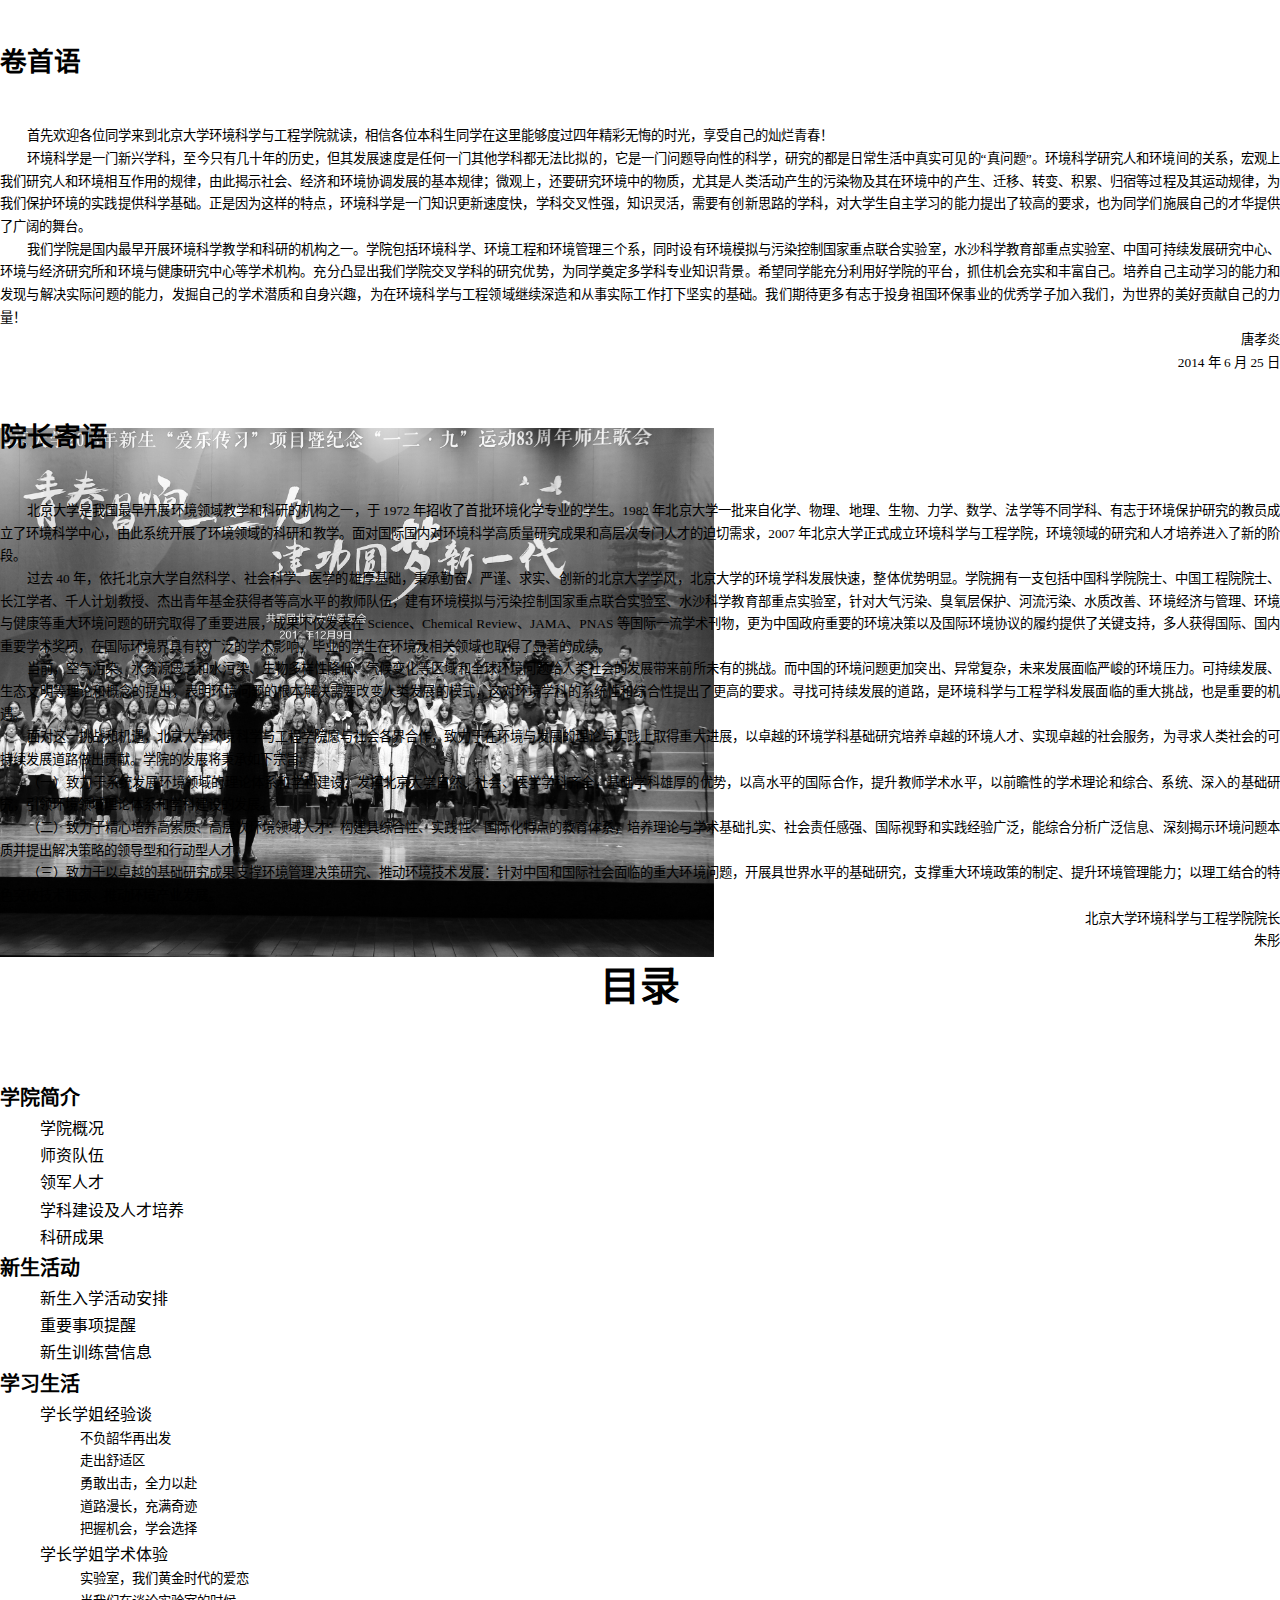
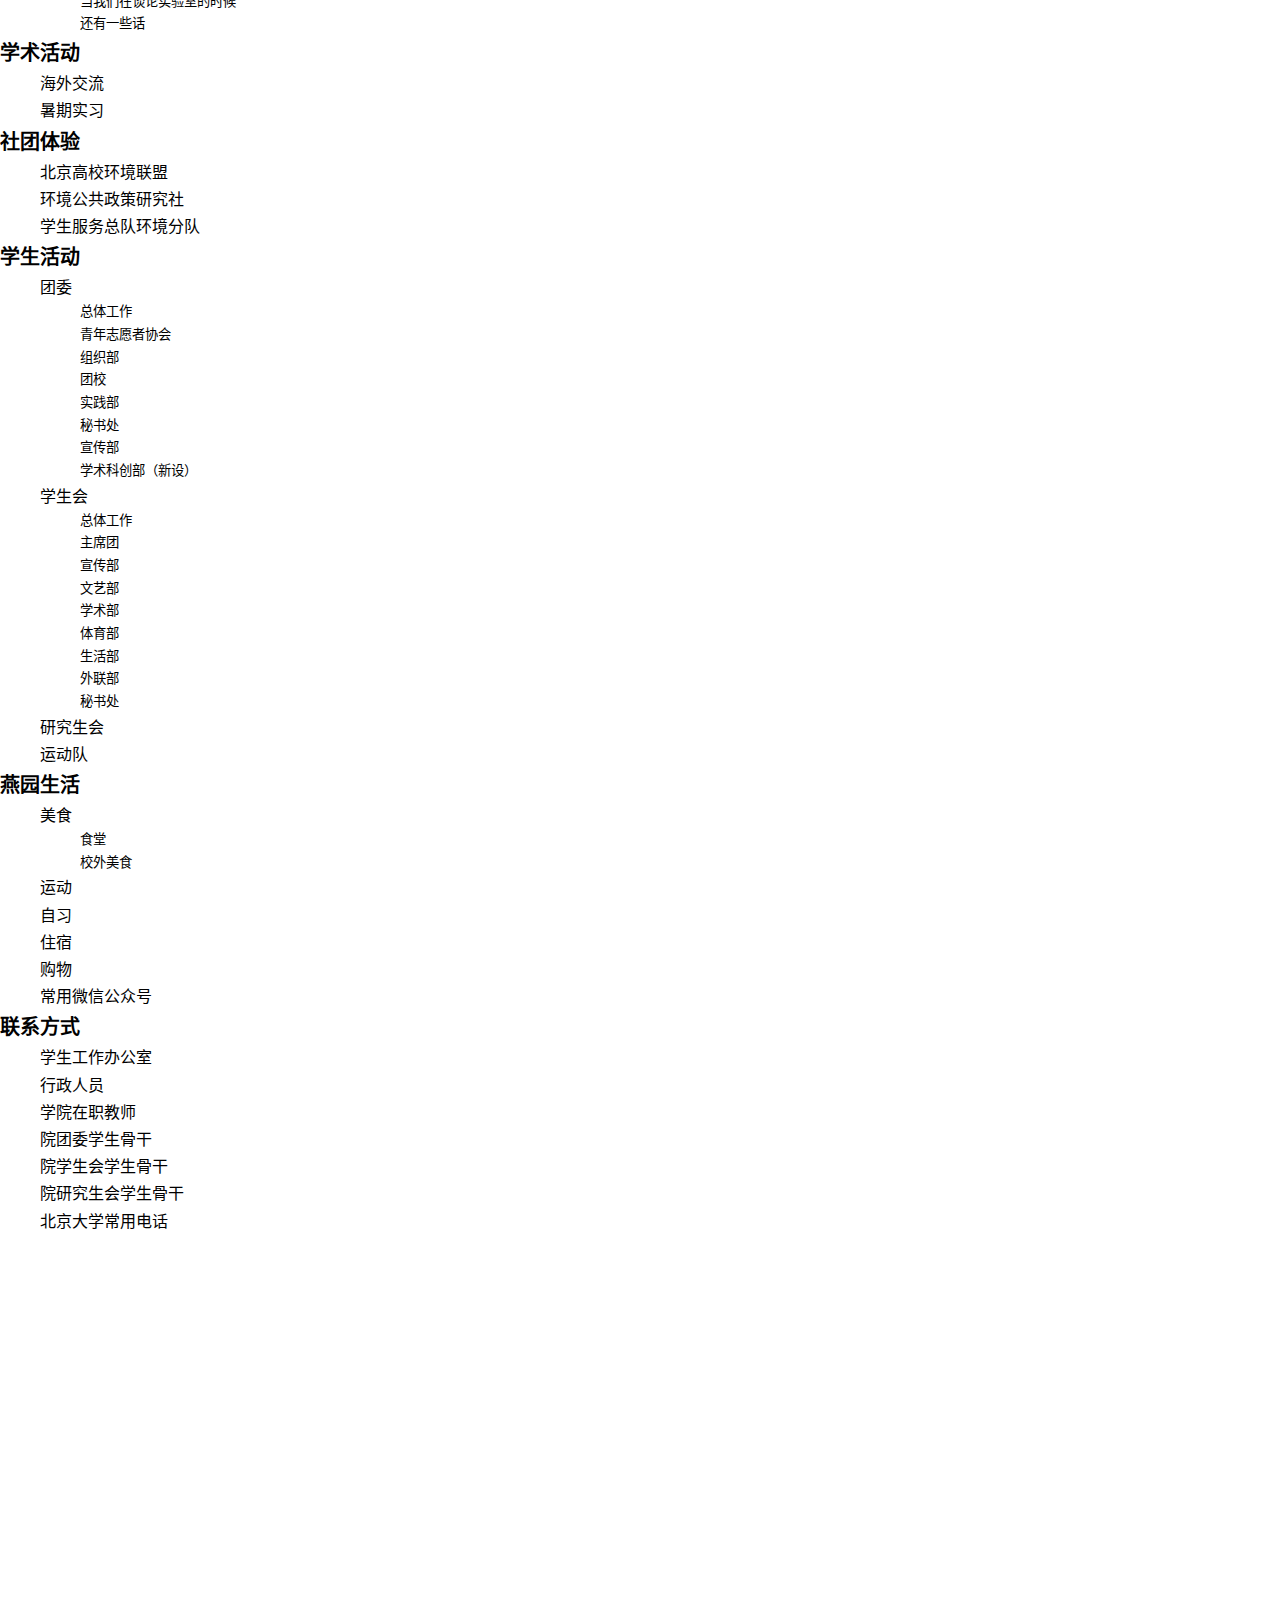
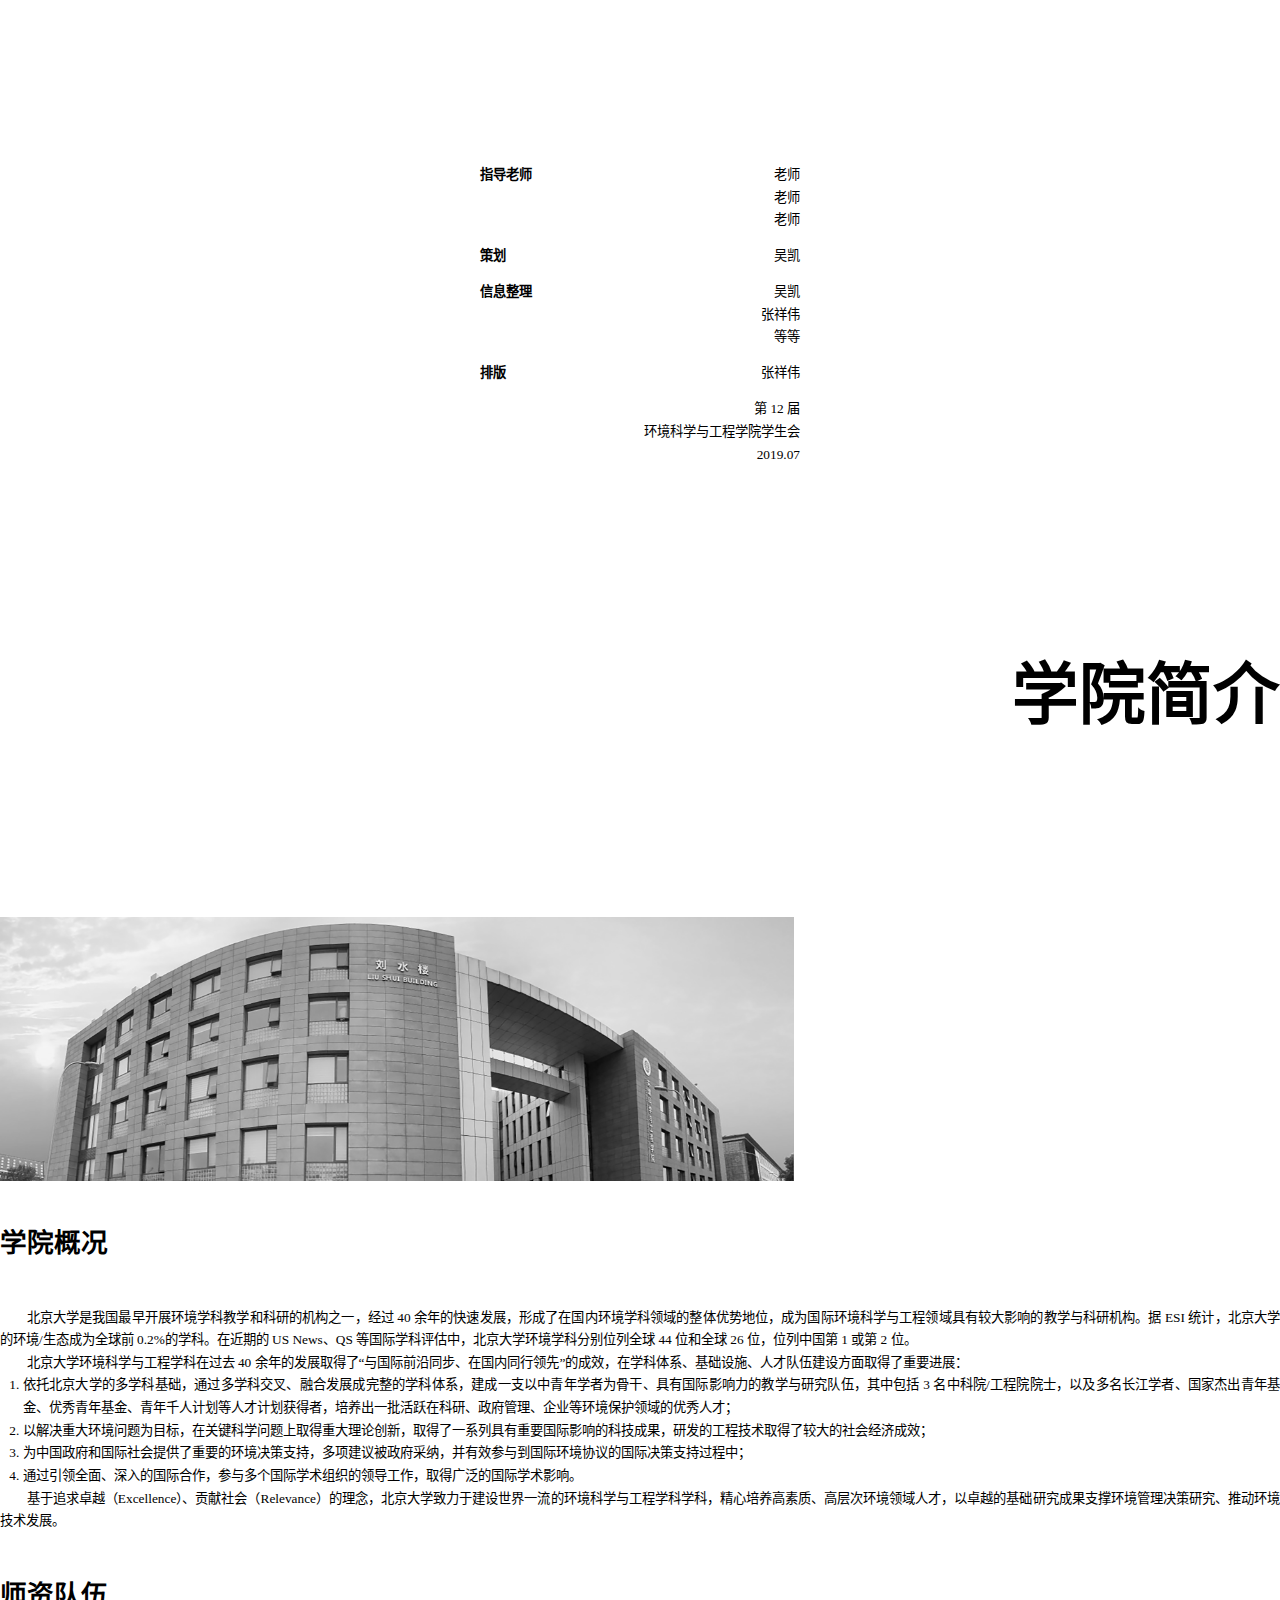
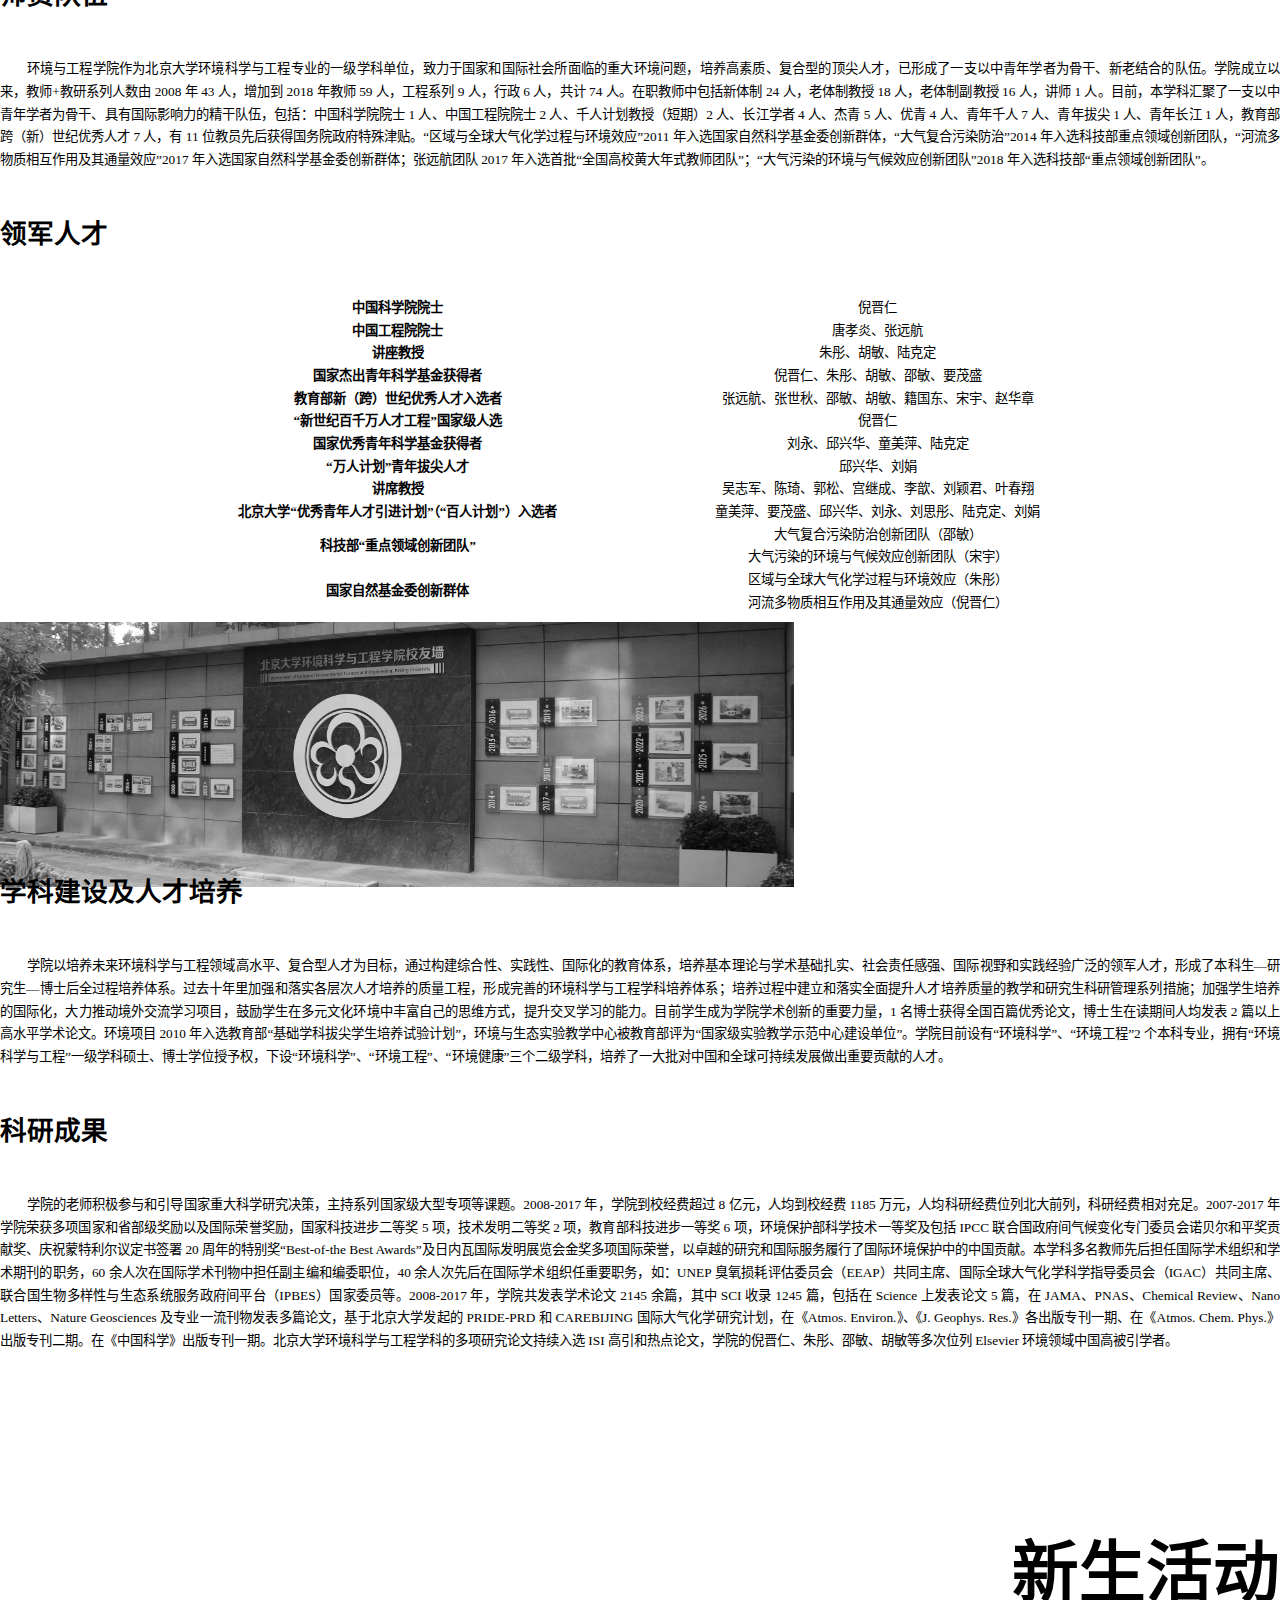
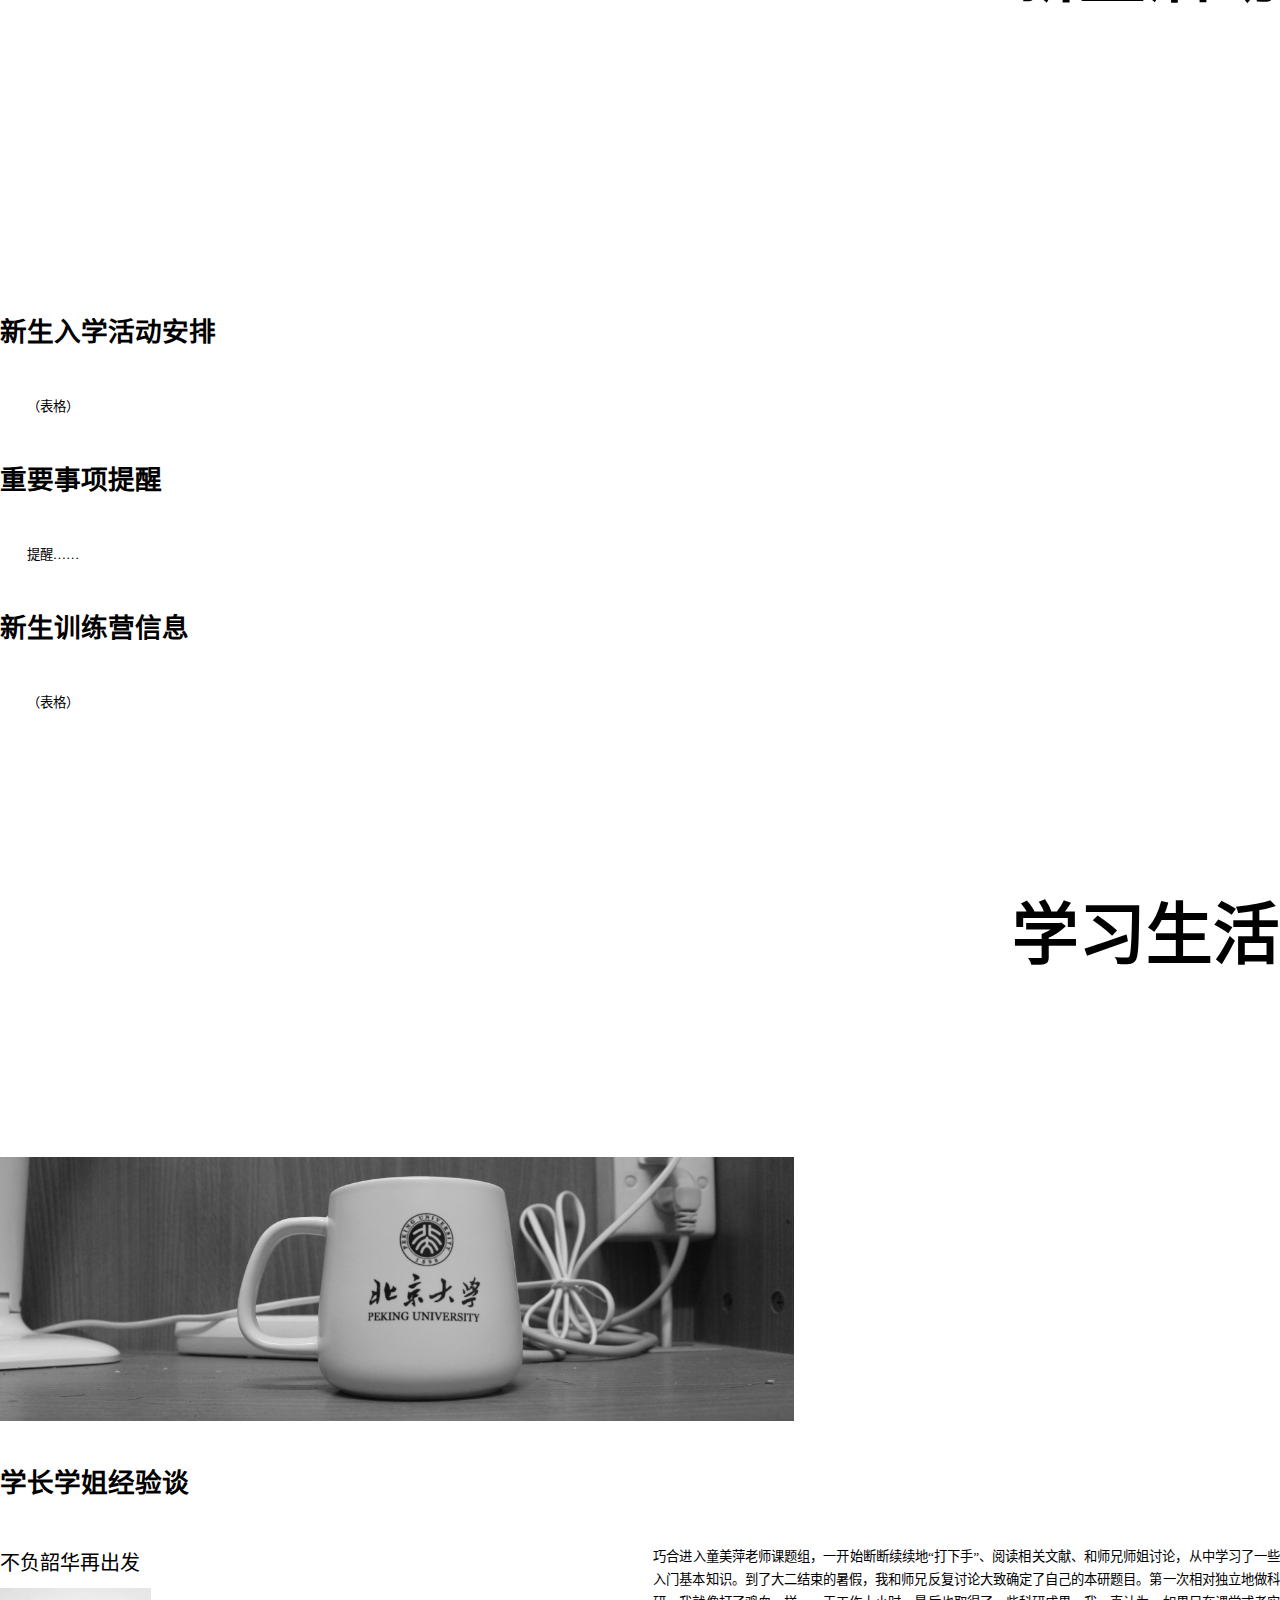
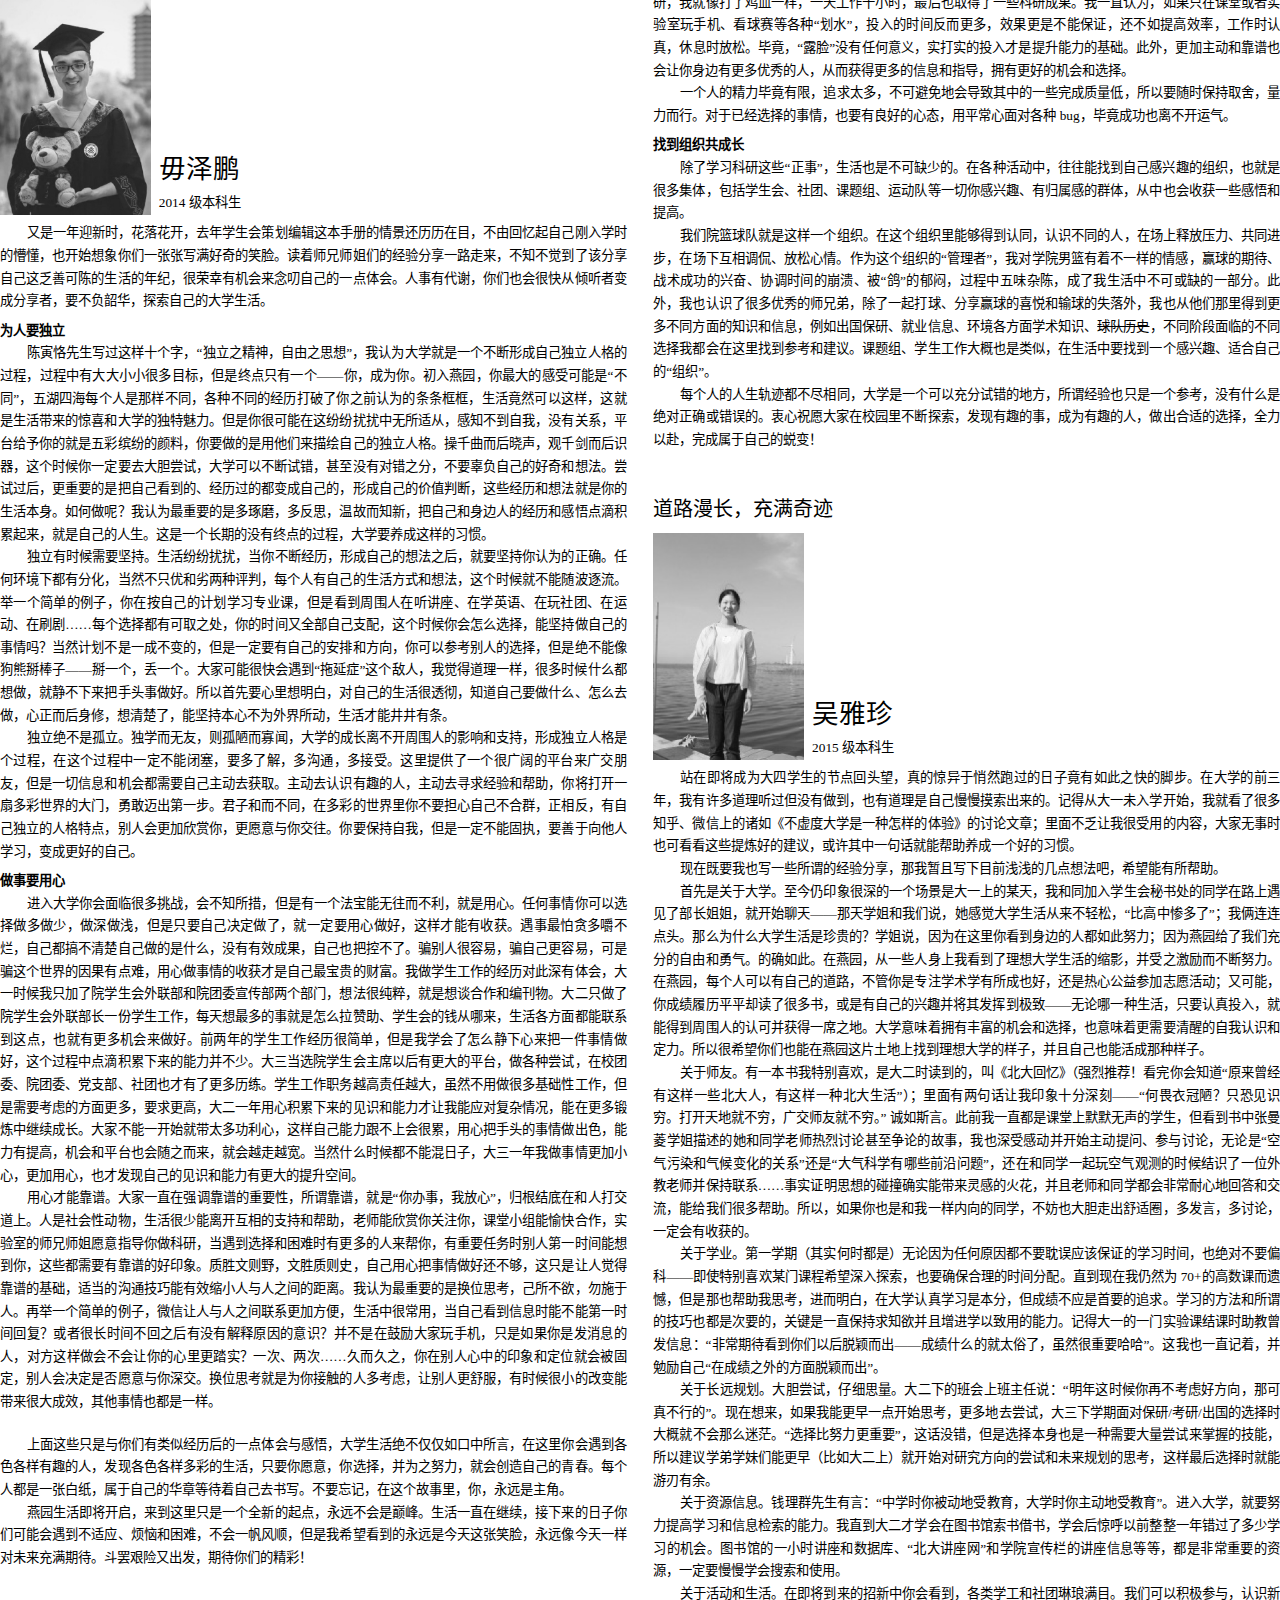
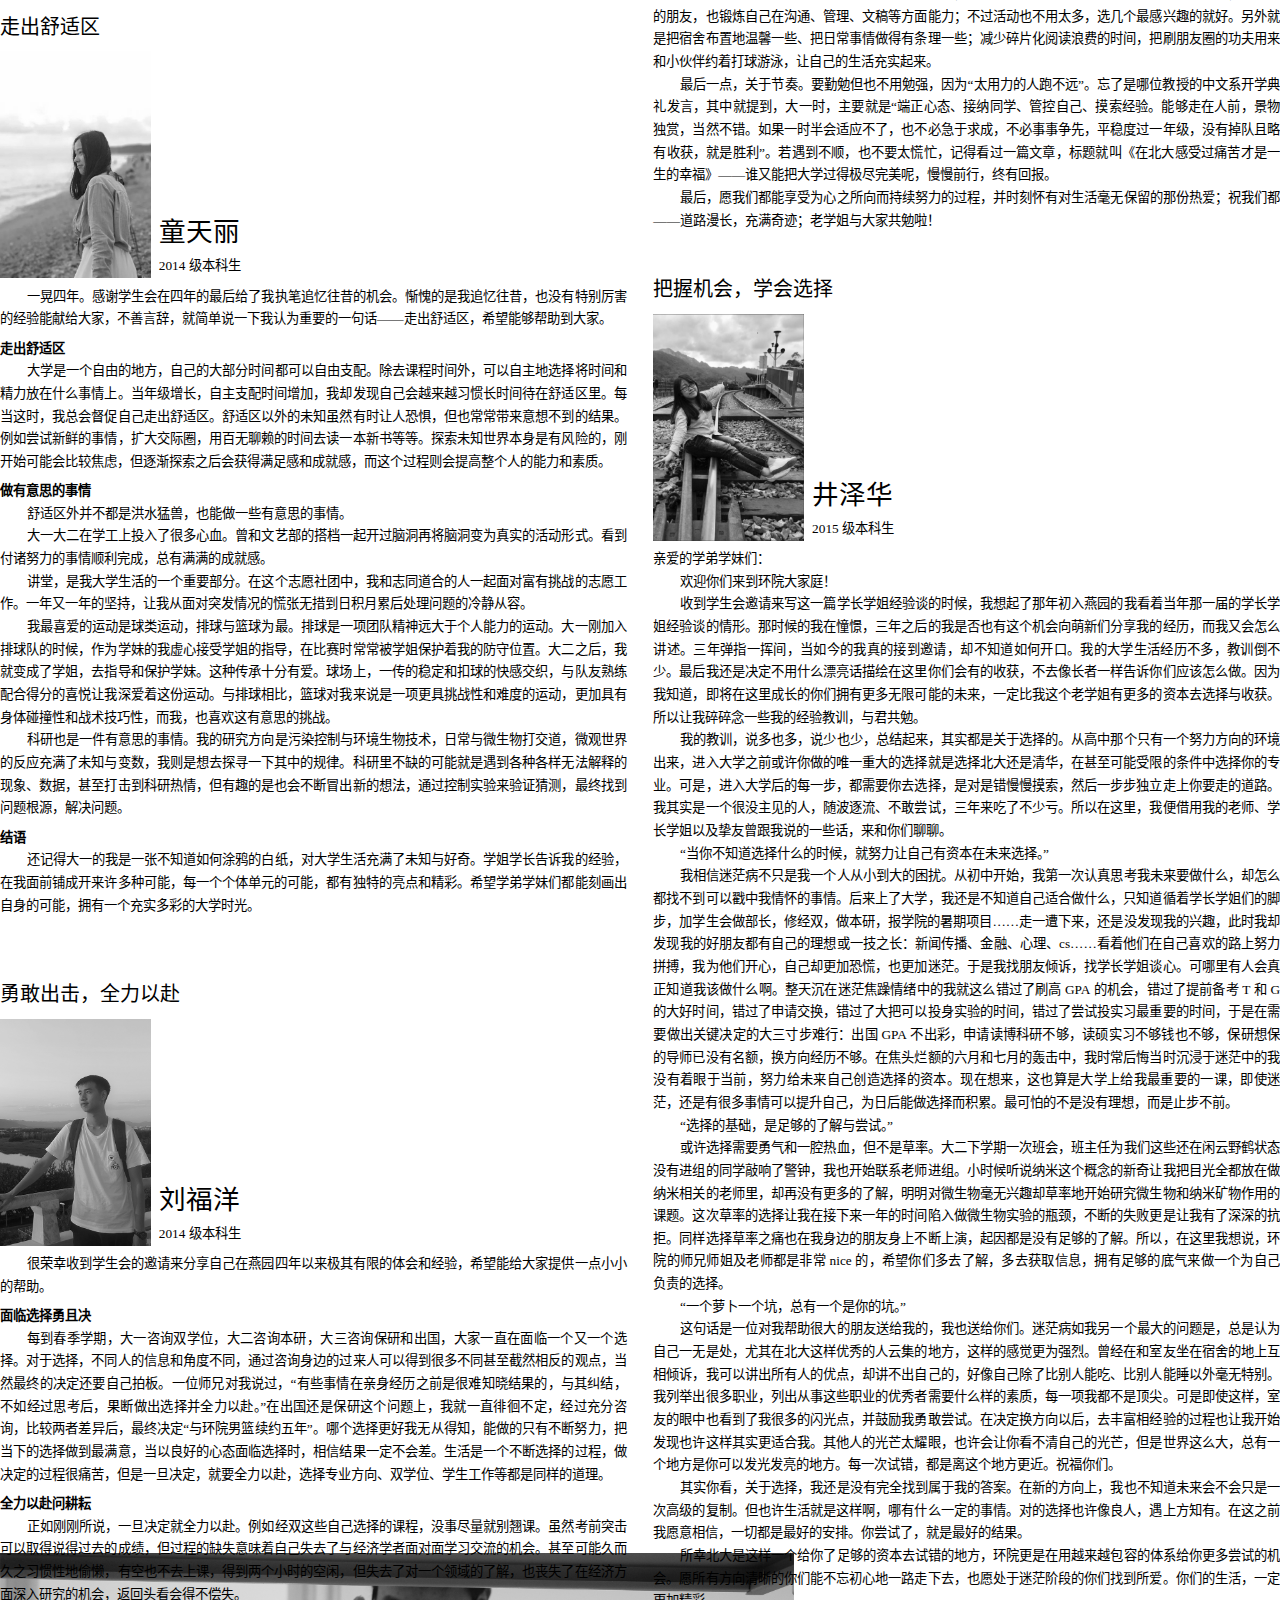
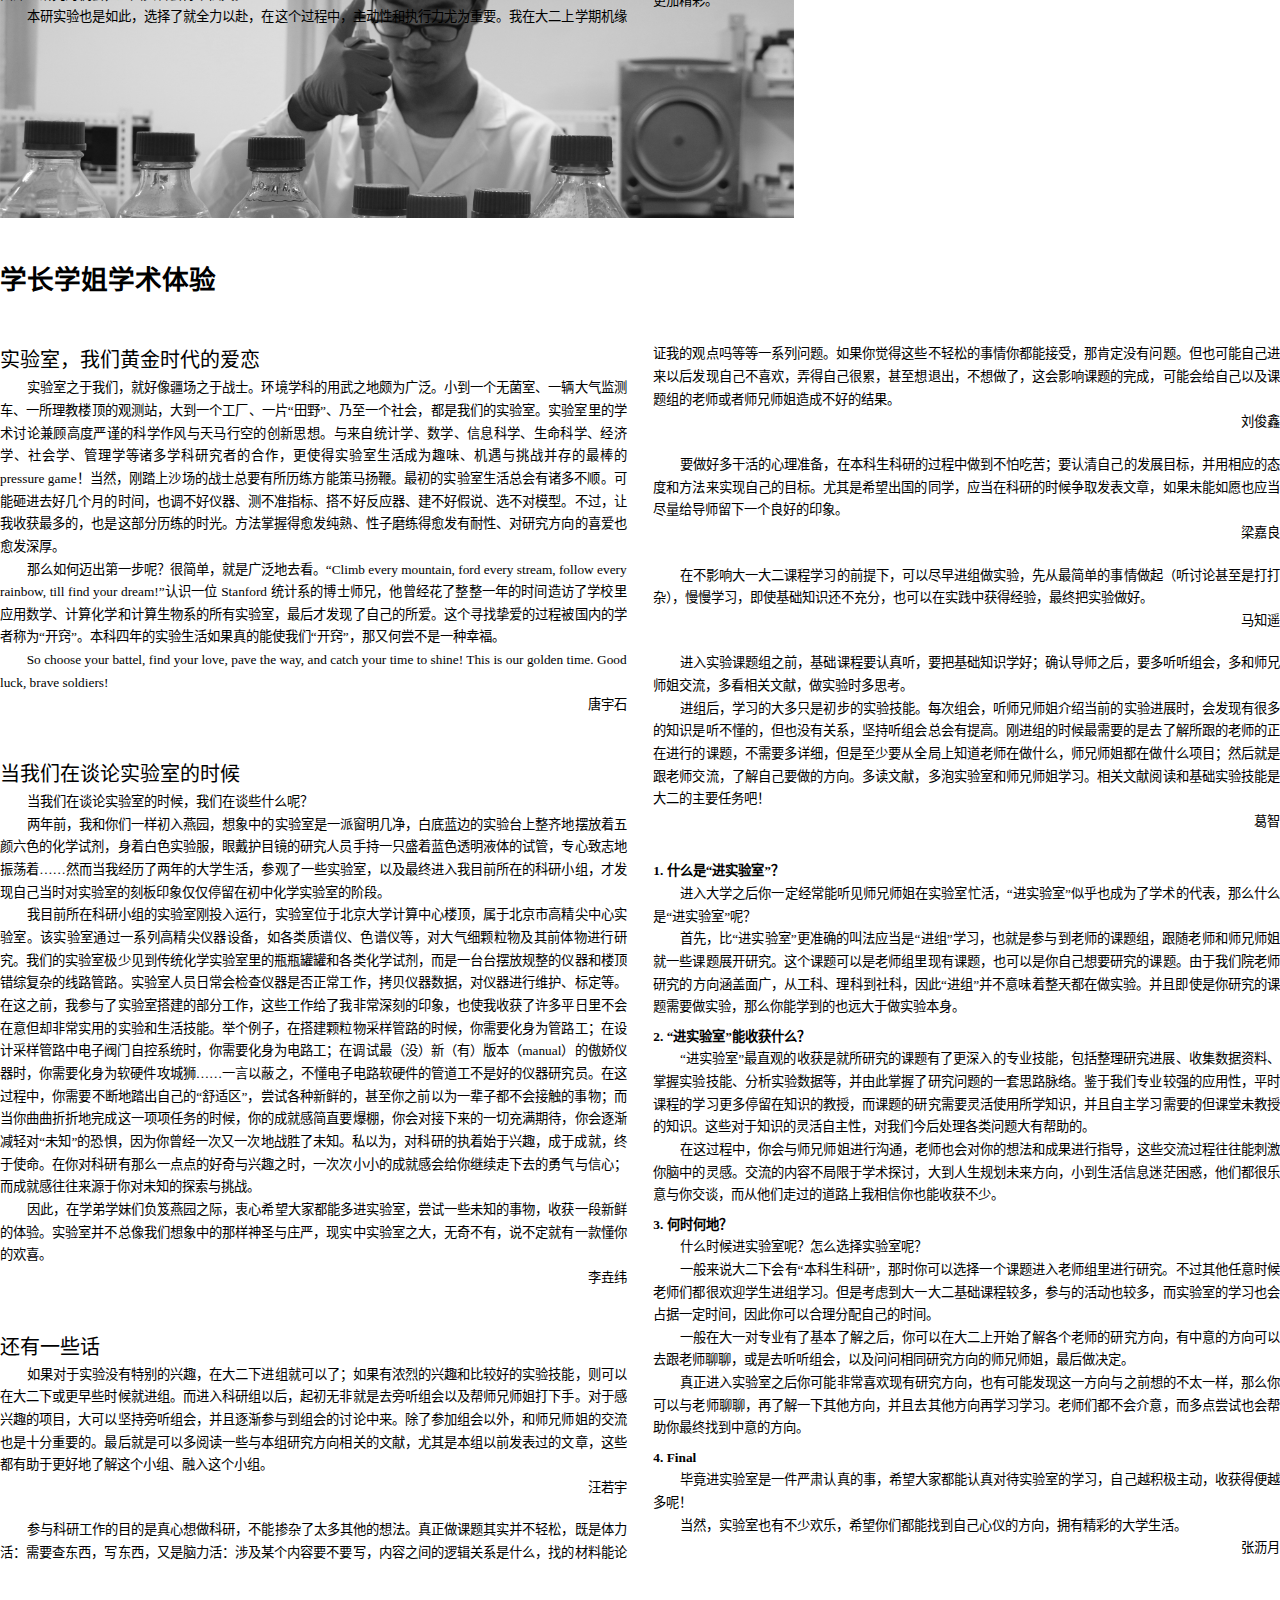
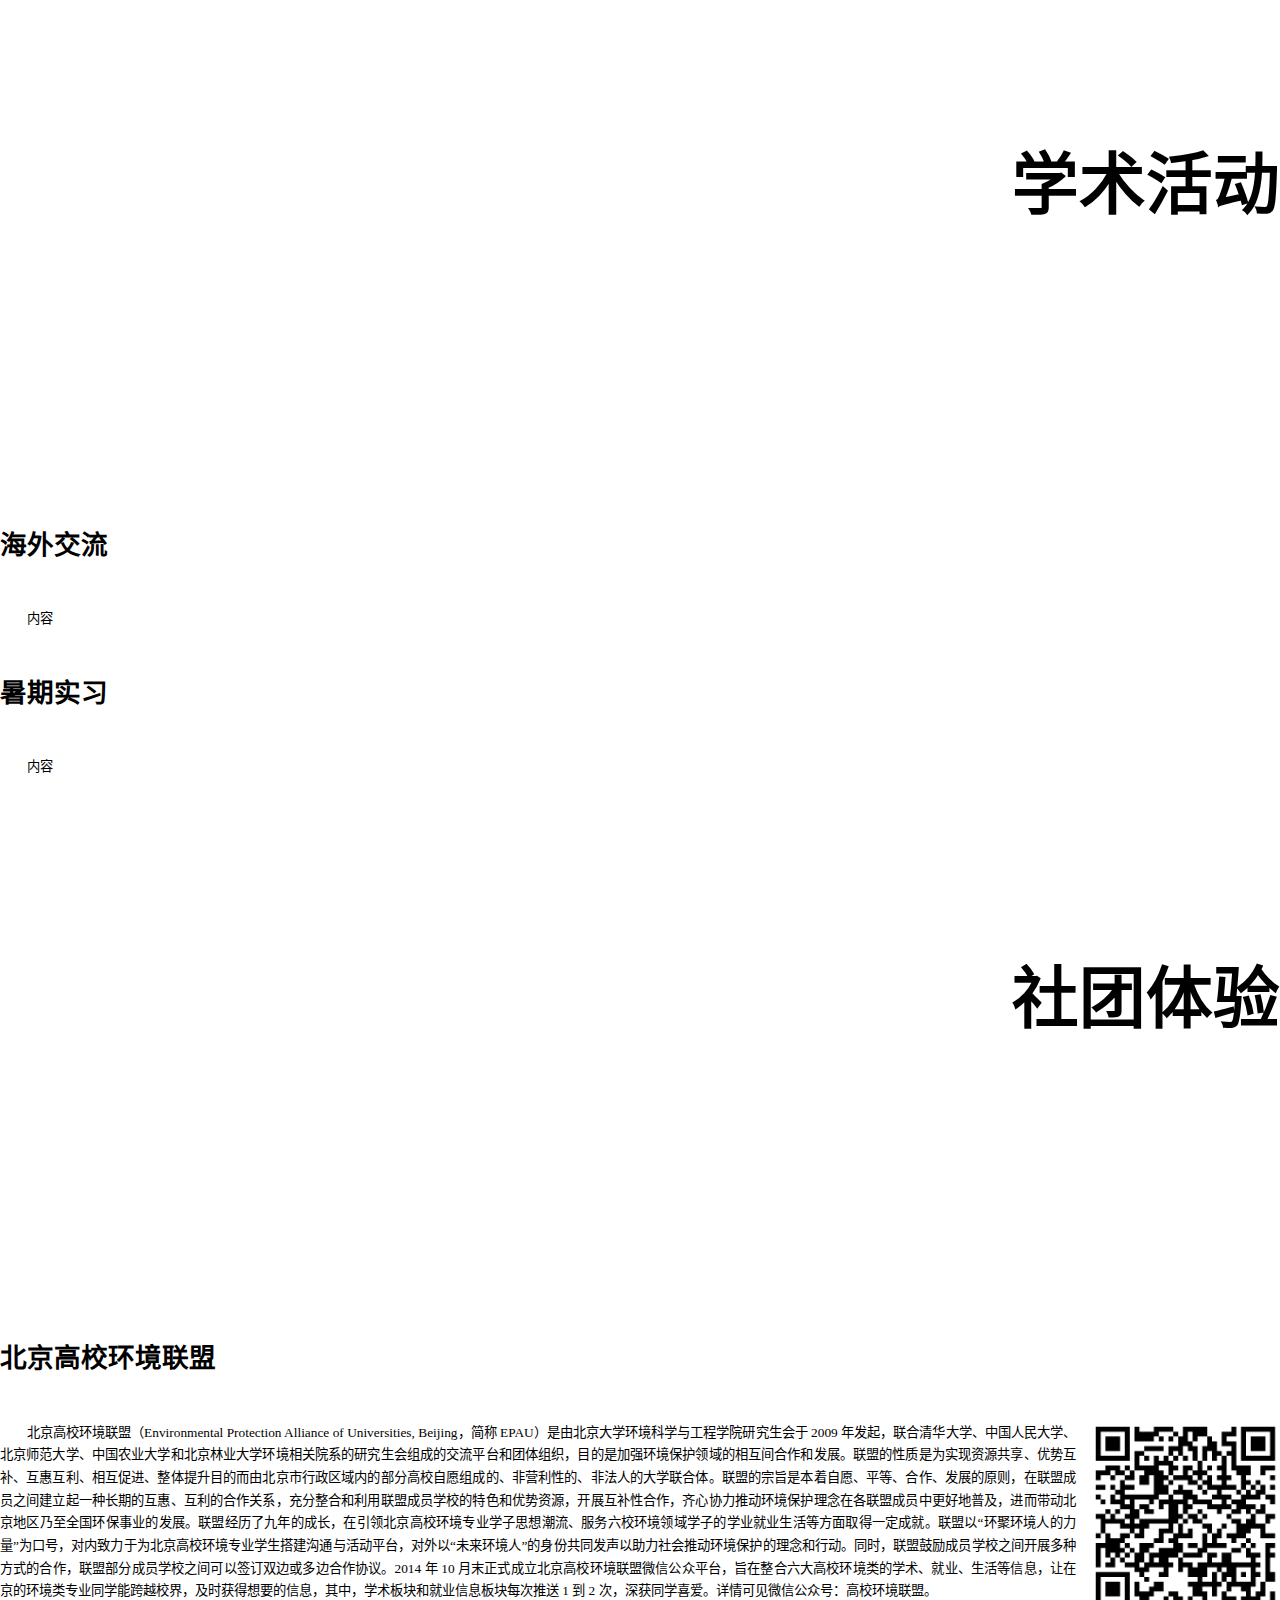
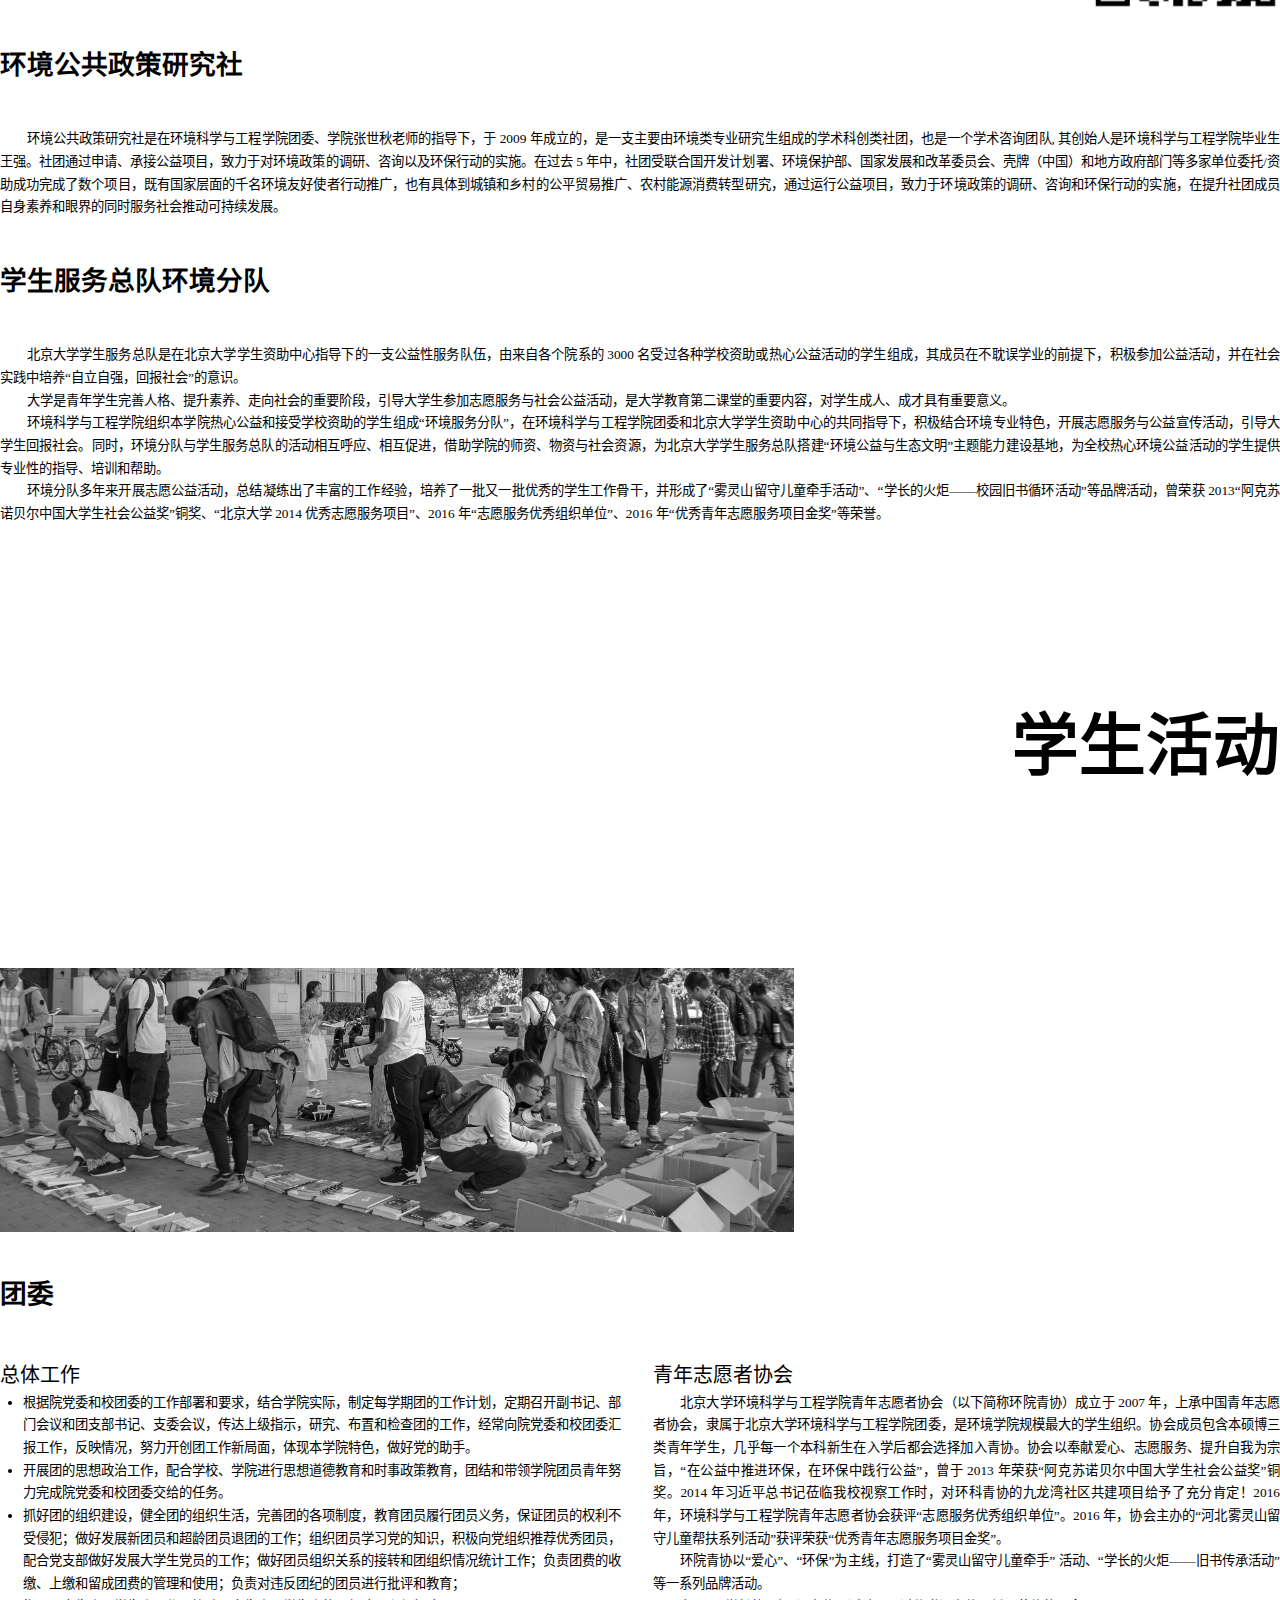
==== commit da99373e: "2019-07-10" ====
--- a/output.html
+++ b/output.html
@@ -150,7 +150,7 @@
         </article>
         <article class="toc">
             <div class="tocTitle">目录</div>
-            <ul class="tocMain"><li><a href="#head-auto-1">学院简介</a><ul><li><a href="#head-auto-2">学院概况</a></li><li><a href="#head-auto-3">师资队伍</a></li><li><a href="#head-auto-4">领军人才</a></li><li><a href="#head-auto-5">学科建设及人才培养</a></li><li><a href="#head-auto-6">科研成果</a></li></ul></li><li><a href="#head-auto-7">新生活动</a><ul><li><a href="#head-auto-8">新生入学活动安排</a></li><li><a href="#head-auto-9">重要事项提醒</a></li><li><a href="#head-auto-10">新生训练营信息</a></li></ul></li><li><a href="#head-auto-11">学习生活</a><ul><li><a href="#head-auto-12">学长学姐经验谈</a><ul><li><a href="#head-auto-13">不负韶华再出发</a></li><li><a href="#head-auto-14">走出舒适区</a></li><li><a href="#head-auto-15">勇敢出击，全力以赴</a></li><li><a href="#head-auto-16">道路漫长，充满奇迹</a></li><li><a href="#head-auto-17">把握机会，学会选择</a></li></ul></li><li><a href="#head-auto-18">学长学姐学术体验</a><ul><li><a href="#head-auto-19">实验室，我们黄金时代的爱恋</a></li><li><a href="#head-auto-20">还有一些话</a></li><li><a href="#head-auto-21">当我们在谈论实验室的时候</a></li></ul></li></ul></li><li><a href="#head-auto-22">学术活动</a><ul><li><a href="#head-auto-23">海外交流</a></li><li><a href="#head-auto-24">暑期实习</a></li></ul></li><li><a href="#head-auto-25">社团体验</a><ul><li><a href="#head-auto-26">北京高校环境联盟</a></li><li><a href="#head-auto-27">环境公共政策研究社</a></li><li><a href="#head-auto-28">学生服务总队环境分队</a></li></ul></li><li><a href="#head-auto-29">学生活动</a><ul><li><a href="#head-auto-30">团委</a><ul><li><a href="#head-auto-31">总体工作</a></li><li><a href="#head-auto-32">青年志愿者协会</a></li></ul></li><li><a href="#head-auto-33">学生会</a><ul><li><a href="#head-auto-34">主席团</a></li><li><a href="#head-auto-35">宣传部</a></li><li><a href="#head-auto-36">文艺部</a></li><li><a href="#head-auto-37">学术部</a></li><li><a href="#head-auto-38">体育部</a></li><li><a href="#head-auto-39">生活部</a></li><li><a href="#head-auto-40">外联部</a></li><li><a href="#head-auto-41">秘书处</a></li></ul></li><li><a href="#head-auto-42">研究生会</a></li><li><a href="#head-auto-43">运动队</a></li></ul></li><li><a href="#head-auto-44">燕园生活</a><ul><li><a href="#head-auto-45">美食</a></li><li><a href="#head-auto-46">运动</a></li><li><a href="#head-auto-47">自习</a></li><li><a href="#head-auto-48">住宿</a></li><li><a href="#head-auto-49">购物</a></li><li><a href="#head-auto-50">常用微信公众号</a></li></ul></li><li><a href="#head-auto-51">联系方式</a><ul><li><a href="#head-auto-52">学生工作办公室</a></li><li><a href="#head-auto-53">行政人员</a></li><li><a href="#head-auto-54">学院在职教师</a></li><li><a href="#head-auto-55">院团委学生骨干</a></li><li><a href="#head-auto-56">院学生会学生骨干</a></li><li><a href="#head-auto-57">院研究生会学生骨干</a></li><li><a href="#head-auto-58">北京大学常用电话</a></li></ul></li></ul>
+            <ul class="tocMain"><li><a href="#head-auto-1">学院简介</a><ul><li><a href="#head-auto-2">学院概况</a></li><li><a href="#head-auto-3">师资队伍</a></li><li><a href="#head-auto-4">领军人才</a></li><li><a href="#head-auto-5">学科建设及人才培养</a></li><li><a href="#head-auto-6">科研成果</a></li></ul></li><li><a href="#head-auto-7">新生活动</a><ul><li><a href="#head-auto-8">新生入学活动安排</a></li><li><a href="#head-auto-9">重要事项提醒</a></li><li><a href="#head-auto-10">新生训练营信息</a></li></ul></li><li><a href="#head-auto-11">学习生活</a><ul><li><a href="#head-auto-12">学长学姐经验谈</a><ul><li><a href="#head-auto-13">不负韶华再出发</a></li><li><a href="#head-auto-14">走出舒适区</a></li><li><a href="#head-auto-15">勇敢出击，全力以赴</a></li><li><a href="#head-auto-16">道路漫长，充满奇迹</a></li><li><a href="#head-auto-17">把握机会，学会选择</a></li></ul></li><li><a href="#head-auto-18">学长学姐学术体验</a><ul><li><a href="#head-auto-19">实验室，我们黄金时代的爱恋</a></li><li><a href="#head-auto-20">当我们在谈论实验室的时候</a></li><li><a href="#head-auto-21">还有一些话</a></li></ul></li></ul></li><li><a href="#head-auto-22">学术活动</a><ul><li><a href="#head-auto-23">海外交流</a></li><li><a href="#head-auto-24">暑期实习</a></li></ul></li><li><a href="#head-auto-25">社团体验</a><ul><li><a href="#head-auto-26">北京高校环境联盟</a></li><li><a href="#head-auto-27">环境公共政策研究社</a></li><li><a href="#head-auto-28">学生服务总队环境分队</a></li></ul></li><li><a href="#head-auto-29">学生活动</a><ul><li><a href="#head-auto-30">团委</a><ul><li><a href="#head-auto-31">总体工作</a></li><li><a href="#head-auto-32">青年志愿者协会</a></li><li><a href="#head-auto-33">组织部</a></li><li><a href="#head-auto-34">团校</a></li><li><a href="#head-auto-35">实践部</a></li><li><a href="#head-auto-36">秘书处</a></li><li><a href="#head-auto-37">宣传部</a></li><li><a href="#head-auto-38">学术科创部（新设）</a></li></ul></li><li><a href="#head-auto-39">学生会</a><ul><li><a href="#head-auto-40">总体工作</a></li><li><a href="#head-auto-41">主席团</a></li><li><a href="#head-auto-42">宣传部</a></li><li><a href="#head-auto-43">文艺部</a></li><li><a href="#head-auto-44">学术部</a></li><li><a href="#head-auto-45">体育部</a></li><li><a href="#head-auto-46">生活部</a></li><li><a href="#head-auto-47">外联部</a></li><li><a href="#head-auto-48">秘书处</a></li></ul></li><li><a href="#head-auto-49">研究生会</a></li><li><a href="#head-auto-50">运动队</a></li></ul></li><li><a href="#head-auto-51">燕园生活</a><ul><li><a href="#head-auto-52">美食</a><ul><li><a href="#head-auto-53">食堂</a></li><li><a href="#head-auto-54">校外美食</a></li></ul></li><li><a href="#head-auto-55">运动</a></li><li><a href="#head-auto-56">自习</a></li><li><a href="#head-auto-57">住宿</a></li><li><a href="#head-auto-58">购物</a></li><li><a href="#head-auto-59">常用微信公众号</a></li></ul></li><li><a href="#head-auto-60">联系方式</a><ul><li><a href="#head-auto-61">学生工作办公室</a></li><li><a href="#head-auto-62">行政人员</a></li><li><a href="#head-auto-63">学院在职教师</a></li><li><a href="#head-auto-64">院团委学生骨干</a></li><li><a href="#head-auto-65">院学生会学生骨干</a></li><li><a href="#head-auto-66">院研究生会学生骨干</a></li><li><a href="#head-auto-67">北京大学常用电话</a></li></ul></li></ul>
             <table class="tocAuthors">
                 <tbody>
                     <tr><th rowspan="3">指导老师</th><td>老师</td></tr>
@@ -350,9 +350,8 @@
                 <p>那么如何迈出第一步呢？很简单，就是广泛地去看。“Climb every mountain, ford every stream, follow every rainbow, till find your dream!”<h-hws hidden="" class="quote-outer"> </h-hws>认识一位<h-hws hidden=""> </h-hws>Stanford 统计系的博士师兄，他曾经花了整整一年的时间造访了学校里应用数学、计算化学和计算生物系的所有实验室，最后才发现了自己的所爱。这个寻找挚爱的过程被国内的学者称为<h-hws hidden="" class="quote-outer"> </h-hws>“开窍”。本科四年的实验生活如果真的能使我们<h-hws hidden="" class="quote-outer"> </h-hws>“开窍”，那又何尝不是一种幸福。</p>
                 <p>So choose your battel, find your love, pave the way, and catch your time to shine! This is our golden time. Good luck, brave soldiers!</p>
                 <p class="at-r">唐宇石</p>
-                <p class="at-r">2016<h-hws hidden=""> </h-hws>年<h-hws hidden=""> </h-hws>7<h-hws hidden=""> </h-hws>月<h-hws hidden=""> </h-hws>31<h-hws hidden=""> </h-hws>日</p>
-            </div>
-            <h3 id="head-auto-20">还有一些话</h3>
+            </div>
+            <h3 id="head-auto-20">当我们在谈论实验室的时候</h3>
             <div class="font-fang-song">
                 <p>当我们在谈论实验室的时候，我们在谈些什么呢？</p>
                 <p>两年前，我和你们一样初入燕园，想象中的实验室是一派窗明几净，白底蓝边的实验台上整齐地摆放着五颜六色的化学试剂，身着白色实验服，眼戴护目镜的研究人员手持一只盛着蓝色透明液体的试管，专心致志地振荡着……然而当我经历了两年的大学生活，参观了一些实验室，以及最终进入我目前所在的科研小组，才发现自己当时对实验室的刻板印象仅仅停留在初中化学实验室的阶段。</p>
@@ -360,7 +359,7 @@
                 <p>因此，在学弟学妹们负笈燕园之际，衷心希望大家都能多进实验室，尝试一些未知的事物，收获一段新鲜的体验。实验室并不总像我们想象中的那样神圣与庄严，现实中实验室之大，无奇不有，说不定就有一款懂你的欢喜。</p>
                 <p class="at-r">李垚纬</p>
             </div>
-            <h3 id="head-auto-21">当我们在谈论实验室的时候</h3>
+            <h3 id="head-auto-21">还有一些话</h3>
             <div class="font-fang-song">
                 <p>如果对于实验没有特别的兴趣，在大二下进组就可以了；如果有浓烈的兴趣和比较好的实验技能，则可以在大二下或更早些时候就进组。而进入科研组以后，起初无非就是去旁听组会以及帮师兄师姐打下手。对于感兴趣的项目，大可以坚持旁听组会，并且逐渐参与到组会的讨论中来。除了参加组会以外，和师兄师姐的交流也是十分重要的。最后就是可以多阅读一些与本组研究方向相关的文献，尤其是本组以前发表过的文章，这些都有助于更好地了解这个小组、融入这个小组。</p>
                 <p class="at-r">汪若宇</p>
@@ -448,18 +447,18 @@
             <p>十一月：防雾霾宣传活动，为公众讲解如何在雾霾天更好的保护自己；</p>
             <p>十二月：北大青协嘉年华，展示青协成果，并为留守儿童爱心图书馆的扩建筹集资金。</p>
             <p>春季学期：“走出象牙塔，共建校社情”<h-hws hidden="" class="quote-outer"> </h-hws>活动，青协与燕北园社区以及海淀图书馆社区分馆建立了合作，为社区居民带去了绿色的问候。</p>
-            <h4>特色活动</h4>
-            <h5>（一）河北雾灵山留守儿童牵手活动</h5>
+            <h4>品牌活动</h4>
+            <h5>河北雾灵山留守儿童牵手活动</h5>
             <div class="fullImage fullImageBottom" style="background-image: url(images/head-wu-ling-shan.jpg)"></div>
             <p>雾灵山留守儿童牵手活动发起于<h-hws hidden=""> </h-hws>2011<h-hws hidden=""> </h-hws>年，至今已有<h-hws hidden=""> </h-hws>8<h-hws hidden=""> </h-hws>年历史。服务对象为河北雾灵山实验学校的留守儿童，活动分为两个部分：</p>
             <p>第一个部分是每年的<h-hws hidden=""> </h-hws>10<h-hws hidden=""> </h-hws>月份，环院青协的志愿者团队会带着学院老师的捐款、书籍去往留守儿童学校，为孩子们送去关爱与温暖。志愿者们会以游戏的形式对孩子们进行心理疏导教育，培养孩子们阳光开朗的性格，鼓励孩子们树立目标、寻找理想；此外，活动中还会对孩子们进行环保知识普及，包括日常节能、垃圾分类、常见危险污染物认知以及环境维权等内容。</p>
             <p>活动第二部分是每年的<h-hws hidden=""> </h-hws>6<h-hws hidden=""> </h-hws>月份，留守儿童将会前往北京大学，领略燕园秀丽的风景，感受北大自由的氛围，激励他们树立远大理想。</p>
             <p>此外，志愿者还将与留守儿童保持密切的联系，通过<h-hws hidden="" class="quote-outer"> </h-hws>“温暖衣冬”<h-hws hidden="" class="quote-outer"> </h-hws>衣物捐赠活动、“你来我往”<h-hws hidden="" class="quote-outer"> </h-hws>和留守儿童书信交流活动、“书山有路”<h-hws hidden="" class="quote-outer"> </h-hws>为留守儿童建立流动图书馆活动等活动，与留守儿童保持联系。</p>
-            <h5>（二）“学长的火炬”<h-hws hidden="" class="quote-outer"> </h-hws>校园旧书循环活动</h5>
+            <h5>“学长的火炬”<h-hws hidden="" class="quote-outer"> </h-hws>校园旧书循环活动</h5>
             <p>该活动发起于<h-hws hidden=""> </h-hws>2013<h-hws hidden=""> </h-hws>年，起初由<h-hws hidden="" class="quote-outer"> </h-hws>“绿色空间·校际联盟”<h-hws hidden="" class="quote-outer"> </h-hws>组织协助开展，自<h-hws hidden=""> </h-hws>2015<h-hws hidden=""> </h-hws>年起，活动由环科青协主办。活动旨在充分利用校园内旧书资源，提高书籍利用率，减少浪费，号召大家投身到低碳型、节约型社会的建设中，使低碳、节约、环保的理念深入人心，让环保口号真正落实到日常生活。</p>
             <p>每年春季学期，青协志愿者将会在燕园校区宿舍楼内放置纸箱，向全校学生回收旧书；每年的秋季学期初，环院青协会将收集的旧书免费发放，师生只需填写一份<h-hws hidden="" class="quote-outer"> </h-hws>“捐赠承诺书”，承诺来年的六月，将不需要的书籍再无偿捐献给环院青协，即可免费挑选<h-hws hidden=""> </h-hws>5<h-hws hidden=""> </h-hws>本书籍。</p>
             <p>该活动每年参与人数众多，广受师生好评，2015<h-hws hidden=""> </h-hws>年共计<h-hws hidden=""> </h-hws>295<h-hws hidden=""> </h-hws>人参与活动，收到书籍一千余本，送出书籍<h-hws hidden=""> </h-hws>1180<h-hws hidden=""> </h-hws>余册。2016<h-hws hidden=""> </h-hws>年收到的书籍两千余本，活动规模可见一斑。</p>
-            <h4>其他活动</h4>
+            <h5>其他活动</h5>
             <ul>
                 <li>“走出象牙塔，共建校社情”——燕北园社区共建活动、海淀图书馆社区分馆书籍整理活动；</li>
                 <li>“雾是家乡厚，霾是北京纯”——防雾霾宣传活动；</li>
@@ -476,11 +475,70 @@
                 <li>2016<h-hws hidden=""> </h-hws>年，环境科学与工程学院青年志愿者协会获评<h-hws hidden="" class="quote-outer"> </h-hws>“志愿服务优秀组织单位”。</li>
                 <li>2016<h-hws hidden=""> </h-hws>年，协会主办的<h-hws hidden="" class="quote-outer"> </h-hws>“河北雾灵山留守儿童帮扶系列活动”<h-hws hidden="" class="quote-outer"> </h-hws>获评荣获<h-hws hidden="" class="quote-outer"> </h-hws>“优秀青年志愿服务项目金奖”。</li>
             </ul>
+            <h3 id="head-auto-33">组织部</h3>
+            <p>组织部是每一个团组织必不可少的重要结构部门。组织部担负着连接各级团组织与团组织建设等重任。其主要职能包括：</p>
+            <ul>
+                <li>基本团务工作：完成校团委部署的团籍管理、团费收缴、团员和团组织情况信息统计等基础性团务工作。</li>
+                <li>资料档案整理工作：协助学工办完成院友录的信息收集整理与更新工作；收集整理团委及其他学工部门的活动资料与档案。</li>
+                <li>团组织建设工作：协助团委书记统计各部门工作计划进程，制作学工部门统一时间表；组织策划团队建设与素质拓展活动；联络安排各部门参加例会，在各部门、各级团组织间收发通知与回执；协助团委书记制定完善迎新换届等部分工作的各项规章制度。</li>
+                <li>思想引领工作：“思想引领”<h-hws hidden="" class="quote-outer"> </h-hws>与<h-hws hidden="" class="quote-outer"> </h-hws>“成才服务”<h-hws hidden="" class="quote-outer"> </h-hws>是团委工作的两个核心，组织部将于年末汇编资料新颖、内容丰富的《团委学生骨干先进性学习资料》，体现团委的思想引领作用。</li>
+                <li>团委外延工作：依托组织部于团委各部门以及各级团组织之间便利的联络条件，将承担团委外延工作中的相应部分。</li>
+            </ul>
+            <h3 id="head-auto-34">团校</h3>
+            <p>团校秘书处负责全院各级团干部和全体学生骨干的培养和考核工作。其主要职能包括：</p>
+            <ul>
+                <li>建立、完善以理想信念教育为核心，理论修养、组织能力和业务水平系统培养的常规培训体系，并组织全院各级团干部与学生骨干参加团校培训。</li>
+                <li>设计课程、设定团校学分。科学合理地从理论、学术、文体、宣传等各方面对学员进行培养与考察。力求通过充实有趣的活动发挥学员的个人特长，挖掘其潜能与兴趣，为各部门输送学生骨干。</li>
+                <li>建立、完善团校学员的考核评定与奖惩机制。</li>
+            </ul>
+            <h3 id="head-auto-35">实践部</h3>
+            <p>实践部是团委负责学生课外学术科研活动和社会实践活动的部门。通过<h-hws hidden="" class="quote-outer"> </h-hws>“挑战杯”、创业计划大赛等课外学术科研活动，和各项社会实践活动，推动学生课外科研，培养学生创新精神和创业能力，提高学生综合素质。其主要职能包括：</p>
+            <ul>
+                <li>科研：</li>
+                <ul>
+                    <li>北大<h-hws hidden="" class="quote-outer"> </h-hws>“挑战杯”——五四青年科学奖竞赛</li>
+                    <li>数学建模竞赛</li>
+                    <li>鼓励学生追求真知、勤奋学习、勇于创新、全面发展。</li>
+                </ul>
+                <li>创业：</li>
+                <ul>
+                    <li>北大学生创业计划大赛</li>
+                    <li>青年学生创新创业教育的重要载体，提高学生创新创业能力、培养团队协作精神的良好平台。</li>
+                </ul>
+                <li>实践：</li>
+                <ul>
+                    <li>组织学生对我专业相关领域相关的政府机关、企事业单位或专业相关的工程项目、设施的参访活动。</li>
+                    <li>每年度的假期社会实践主题鲜明、内容丰富、形式多样、规模庞大。给学生提供了走出校园、了解社会的机会，在实践中实现<h-hws hidden="" class="quote-outer"> </h-hws>“受教育、长才干、做贡献”。</li>
+                </ul>
+            </ul>
+            <h3 id="head-auto-36">秘书处</h3>
+            <p>秘书处是团委的综合办事机构，主管文秘、内务、组织协调等工作，直接受中心组的领导，并对其负责。其主要职能包括：</p>
+            <ul>
+                <li>负责日常团委干部的会议安排、会议签到与记录，协调团委各部门工作。</li>
+                <li>对团委各项活动计划、总结及其它文件资料进行搜集，整理和编辑。</li>
+                <li>组织、参与团委大型活动的策划，负责各项活动的经费管理，主管团委财物，保证其合理使用。 </li>
+                <li>负责和学院团委领导下的各个社团进行沟通交流，加强各个社团和团委的配合，指导各社团工作。</li>
+                <li>负责和学生助理进行沟通交流，协调学生助理工作。</li>
+            </ul>
+            <h3 id="head-auto-37">宣传部</h3>
+            <p>宣传部在原有基础上进一步整合，在对学院现有公众号、微博、BBS<h-hws hidden=""> </h-hws>版块、各类杂志院刊等新闻媒介等梳理后，建立并运营学院团委微信公众号（pkucese-tw）。其主要职能包括：</p>
+            <ul>
+                <li>下设新媒体中心。新媒体中心主要职能为新闻媒介的管理与运营。负责学院现有微信公众号、微博、各类社团、杂志等基本信息统计（发布内容、用户数、发帖频率、现负责人、联系方式等），并运行学院统一微信公众号<h-hws hidden=""> </h-hws>PKUCESE<h-hws hidden=""> </h-hws>学工，发布学院学工相关信息。其次，新媒体中心也将组建专门的新闻写作团队。负责学院所有学生活动的新闻通讯稿的写作，审核，发布。</li>
+                <li>下设院刊编辑中心。院刊编辑中心主要职能分为两块，第一是负责学工周报的编辑（电子版编辑和纸质版印刷），整合时间段内学院学工新闻，定期向学院发布。第二是院刊编辑工作，主要负责学院刊物《环境经纬》的编辑和发布，为学院师生搭建一个属于自己的沟通交流平台。</li>
+            </ul>
+            <h3 id="head-auto-38">学术科创部（新设）</h3>
         </article>
         <article class="column">
             <div class="fullImage fullImageTop" style="background-image: url(images/head-xue-sheng-hui.jpg)"></div>
-            <h2 id="head-auto-33">学生会</h2>
-            <h3 id="head-auto-34">主席团</h3>
+            <h2 id="head-auto-39">学生会</h2>
+            <h3 id="head-auto-40">总体工作</h3>
+            <p>北京大学环境科学与工程学院学生会是在院党委的领导和团委的指导下，独立自主开展工作的学生组织，并在学院领导老师的大力支持和广大同学的拥戴爱护中茁壮成长。学生会由协调管理的主席团及宣传部、文艺部、学术部、体育部、生活部、外联部、秘书处<h-hws hidden=""> </h-hws>7<h-hws hidden=""> </h-hws>个具体负责部门组成。</p>
+            <p>一方面，学生会积极组织开展各类文体活动、素质拓展活动，丰富同学生活、并为学业课业提供便利；另一方面，学生会为学生和老师搭建沟通交流平台，凝聚环科人的向心力和集体智慧，促进同学共同成长。学生工作是大学期间重要的综合能力、素质素养拓展平台，学生会是本科生学生工作的主要组织者和承担者，加入学生会，意味着挑战、历练和担当。</p>
+            <h5>“爱乐传习”<h-hws hidden="" class="quote-outer"> </h-hws>文艺汇演</h5>
+            <p>每年秋季学期<h-hws hidden=""> </h-hws>12<h-hws hidden=""> </h-hws>月<h-hws hidden=""> </h-hws>9<h-hws hidden=""> </h-hws>日，学校将举办<h-hws hidden="" class="quote-outer"> </h-hws>“一二·九”<h-hws hidden="" class="quote-outer"> </h-hws>合唱比赛，纪念抗日救亡运动，展现各院风采。10<h-hws hidden=""> </h-hws>月至<h-hws hidden=""> </h-hws>12<h-hws hidden=""> </h-hws>月期间，学生会将邀请老师，组织同学训练、学习，为合唱比赛提供保障。“一二·九”<h-hws hidden="" class="quote-outer"> </h-hws>和军训是大学期间集体参与的两项活动，是仅有的全年级同学为同一个目标奋斗的机会，漫长艰苦的准备和最后的精彩亮相是每届北大人无法抹去的珍贵回忆。环境科学与工程学院多年与历史学系联队，一次次的准备培养了同学间、院系间深厚的友谊，经历之后再回首，你会发现收获了属于自己的感动。</p>
+            <h5>环院文化节</h5>
+            <p>每年春季学期，学生会将举办环院文化节这一大型活动，通过多种形式向全校师生宣传学院文化，倡导环境保护。往年学生会组织了户外实验室、蓝天踪迹追踪、趣味答题、以物易物、绿色出行、PM<sub>2.5</sub><h-hws hidden=""> </h-hws>亲测、绿地图涂鸦、真人闯关等外场活动和多场环保特色讲座，帮助同学发现近在身边的绿色生活，在活动中体验环保特色。环院文化节是全校同学关于环保的一次盛典，今年的环保<h-hws hidden=""> </h-hws>idea，等你来规划。</p>
+            <h3 id="head-auto-41">主席团</h3>
             <div class="studentBlock">
                 <div class="studentImage" style="background-image: url(images/student-wu-kai.png)"></div>
                 <div class="studentInfo">
@@ -509,53 +567,89 @@
             </div>
             <p class="font-fang-song"></p>
             <div class="studentBlock">
-                <div class="studentImage" style="background-image: url(images/student-zhang-xiang-wei.png)"></div>
+                <div class="studentImage" style="background-image: url(images/student-zhang-xiang-wei.jpg)"></div>
                 <div class="studentInfo">
                     <div class="studentName">张祥伟</div>
                     <div>2017<h-hws hidden=""> </h-hws>级本科生</div>
                     <div>学生会副主席</div>
                 </div>
             </div>
-            <p class="font-fang-song"></p>
-            <h3 id="head-auto-35">宣传部</h3>
-            <div class="studentBlock">
-                <div class="studentImage" style="background-image: url(images/student-chen-ting.png)"></div>
+            <p class="font-fang-song">大学生活不知不觉已经过去了一半，在这短短的两年间，我在环院学生会结识了很多有趣的人，一起参加各种千奇百怪的活动。新的一个学年又要到来，希望大家加入学生会，积极参与各项活动，在这里收获大学期间最难忘的回忆。（另：欢迎加入学生会宣传部）</p>
+            <h3 id="head-auto-42">宣传部</h3>
+            <p>宣传部是学生会中的宣传主力，全院的所有活动几乎都有宣传部的身影。新生身上的院衫、各场晚会时的宣传品和视频、“一二·九”<h-hws hidden="" class="quote-outer"> </h-hws>合唱时的排练手记和视频、学院的特色纪念品、品牌活动——“环影”<h-hws hidden="" class="quote-outer"> </h-hws>摄影作品征集活动、各类活动的摄影……这些都离不开宣传部的工作。在宣传主业之外，宣传部安排的相关专业软件的培训也受到了全院同学的欢迎。目前，在宣传方面，学生会基本形成了<h-hws hidden="" class="quote-outer"> </h-hws>“各部均有基础宣传能力，宣传部负责综合指导”<h-hws hidden="" class="quote-outer"> </h-hws>的局面。</p>
+            <h4>品牌活动</h4>
+            <h5>宣传技能培训</h5>
+            <p>宣传部分阶段、分时期地安排了数次相关专业软件（Photoshop、Premiere<h-hws hidden=""> </h-hws>等）及某些网络技术的培训，其中还包括摄影的相关引导培训，结合工作安排为部员和全院同学提供了一个接触新技能、相互交流学习的平台。每次培训大家都收获颇丰，满载而归。为同学们今后的全面发展提供了一个良好的契机。</p>
+            <h5>学院大型活动宣传品的制作</h5>
+            <p>    每次学院大型活动前期，宣传部部长和部员们就要紧锣密鼓地动作起来，负责包括海报、展板、节目单等各类宣传品的制作。每次都可以看到自己的设计的东西成为实物分发到所有人的手中，那种自豪感可是很难得的啊。</p>
+            <h5>“环影”<h-hws hidden="" class="quote-outer"> </h-hws>摄影作品征集活动</h5>
+            <p>    面向全院征集优秀的摄影作品，让大家手机相机里珍藏许久的好照片有了一个让所有人共同欣赏的机会，其中优秀的作品可以制成明信片更久地珍藏下去。征集过程大家积极踊跃，最后的作品也是令人眼前一亮。</p>
+            <h4>部长寄语</h4>
+            <div class="studentBlock">
+                <div class="studentImage" style="background-image: url(images/student-chen-ting.jpg)"></div>
                 <div class="studentInfo">
                     <div class="studentName">陈　婷</div>
                     <div>2018<h-hws hidden=""> </h-hws>级本科生</div>
                     <div>宣传部部长</div>
                 </div>
             </div>
-            <p class="font-fang-song"></p>
-            <div class="studentBlock">
-                <div class="studentImage" style="background-image: url(images/student-li-zheng-mao.png)"></div>
+            <p class="font-fang-song">宣传部是个幸福的大家庭，大家在一起吃吃喝喝胖胖胖，一起用制作海报、剪辑视频，一起设计专属<h-hws hidden=""> </h-hws>logo！摄影、PS、PR<h-hws hidden=""> </h-hws>等技能，你值得拥有！</p>
+            <div class="studentBlock">
+                <div class="studentImage" style="background-image: url(images/student-li-zheng-mao.jpg)"></div>
                 <div class="studentInfo">
                     <div class="studentName">李正茂</div>
                     <div>2018<h-hws hidden=""> </h-hws>级本科生</div>
                     <div>宣传部部长</div>
                 </div>
             </div>
-            <p class="font-fang-song"></p>
-            <h3 id="head-auto-36">文艺部</h3>
-            <div class="studentBlock">
-                <div class="studentImage" style="background-image: url(images/student-wan-zi-chao.png)"></div>
+            <p class="font-fang-song">宣传部是个和谐的大家庭，希望对制作视频、海报等等工作有兴趣的你可以投入我部的怀抱。我们在<ruby>工<rp>（</rp><rt>bān</rt><rp>）</rp></ruby><ruby>作<rp>（</rp><rt>zhuān</rt><rp>）</rp></ruby>的同时交际情谊，在互助的同时加深友谊。走进宣传部不需一丝疑虑，走出宣传部留下的是成长和回忆。欢迎加入我们。</p>
+            <h3 id="head-auto-43">文艺部</h3>
+            <p>文艺部的主要工作是准备、组织与开展院内的大小文艺活动，如节日晚会、歌唱比赛等，旨在更好地丰富本科生的课余生活，给大家发掘和展示文艺特长的机会，为其发现除学术之外的快乐！</p>
+            <h4>品牌活动</h4>
+            <h5>迎新晚会</h5>
+            <p>这是新生初入燕园的第一场晚会，面向全体新生。迎新晚会给予每位新生上台展示才艺的机会，唱歌、跳舞、小品、相声等各种节目形式不限，期间还穿插有游戏和抽奖，新生参与度很高。初入燕园，愿迎新晚会能为你接风洗尘，让你感受到环院大家庭的温暖。</p>
+            <h5>新年晚会</h5>
+            <p>每到辞旧迎新之际，我院将举办最隆重的新年晚会。新年晚会面向环院全体师生，节目也不仅仅局限于本科生，还有老师、研究生，甚至会请来神秘嘉宾，看点多多，期待满满。当然，作为最隆重的晚会，新年晚会的奖品也更加丰盛，期待所有人的参与！</p>
+            <h5>毕业晚会</h5>
+            <p>一学年中的最后一次晚会，也是师兄师姐毕业前的最后一次晚会。毕业晚会以送别师兄师姐为主题，面向全体毕业生，当然也欢迎其他年级的学生送上精彩的表演，为师兄师姐们留下难忘的感动的回忆。</p>
+            <h5>“一二·九”<h-hws hidden="" class="quote-outer"> </h-hws>合唱比赛</h5>
+            <div class="fullImage fullImageTop" style="background-image: url(images/head-129.jpg)"></div>
+            <p>校级的一场大型新生合唱比赛，为平衡男女比，我院一向与历史学系合办，今年也不例外。这是一场隆重的院系之间的比赛，也是新生们相互熟识了解、磨合帮助的好时机，希望新生们都能享受<h-hws hidden="" class="quote-outer"> </h-hws>“一二·九”<h-hws hidden="" class="quote-outer"> </h-hws>合唱的过程，希望能为你们留下美好的难忘的回忆。</p>
+            <h5>机动项目</h5>
+            <p>除了负责院系大型文艺晚会之外，文艺部也在不断创新，争取举办形式多样的活动丰富大家的课余生活。希望大家可以多为我们的活动建言，我们也会努力办出让大家积极热情参与的活动！</p>
+            <h4>部长寄语</h4>
+            <div class="studentBlock">
+                <div class="studentImage" style="background-image: url(images/student-wan-zi-chao.jpg)"></div>
                 <div class="studentInfo">
                     <div class="studentName">万子超</div>
                     <div>2018<h-hws hidden=""> </h-hws>级本科生</div>
                     <div>文艺部部长</div>
                 </div>
             </div>
-            <p class="font-fang-song"></p>
-            <div class="studentBlock">
-                <div class="studentImage" style="background-image: url(images/student-zhong-pei-wen.png)"></div>
+            <p class="font-fang-song">我在过去一年加过文艺部、宣传部等很多部门，但最后还是选择接管文艺部。文艺部真的是一个很可爱的家庭，大家一起准备美美的推送，一起享受策划整个学院晚会的成就感等等～在这一过程中学弟学妹们可能会有困惑或遇到困难，但学长学姐们一定会努力帮大家一起克服的！（另提文艺部有神秘<h-hws hidden=""> </h-hws>buff，现脱单率为<h-hws hidden=""> </h-hws>100%）</p>
+            <div class="studentBlock">
+                <div class="studentImage" style="background-image: url(images/student-zhong-pei-wen.jpg)"></div>
                 <div class="studentInfo">
                     <div class="studentName">钟沛文</div>
                     <div>2018<h-hws hidden=""> </h-hws>级本科生</div>
                     <div>文艺部部长</div>
                 </div>
             </div>
-            <p class="font-fang-song"></p>
-            <h3 id="head-auto-37">学术部</h3>
+            <p class="font-fang-song">来文艺部：get<h-hws hidden=""> </h-hws>组织大型活动<h-hws hidden=""> </h-hws>hold<h-hws hidden=""> </h-hws>住全场的控力，新媒体宣传推销技能，部长独家亲授撩妹脱单经验，见证学长学姐唱跳<h-hws hidden=""> </h-hws>rap<h-hws hidden=""> </h-hws>不为人知的一面，走上人生巅峰！</p>
+            <h3 id="head-auto-44">学术部</h3>
+            <p>学术部的运营目的在于为环境科学与工程学院的本科生提供一切可能的、学术科研方面的支持。对于本科生的常规学习，学术部能提供经过总结的学习资料、阅读目录，开设或推荐基础学科学习相关讲座。对于本科生的学术科研，学术部能提供相关高品质讲座信息、学术创新大赛咨询，拓宽师生交流渠道，推送学院新发布科研成果。同时，学术部秉承交融，共通的理念，致力于营造学院融洽而富有活力的学习学术氛围，尤其是其中的敢于尝试，敢于创新的灵魂。</p>
+            <p>学术，是一种艺术。学术部，是一件艺术品。我们是部员，也是匠人。</p>
+            <p>这件艺术品，在等待你的雕琢。</p>
+            <h4>品牌活动</h4>
+            <h5>环迹</h5>
+            <p>我们会筛选本院师生的最新优秀研究成果，将论文内容整理为易于阅读的推送形式面向公众号发布。通过<h-hws hidden="" class="quote-outer"> </h-hws>“环迹”，我们开拓了学术成果更加普众的渠道，在自身学习消化的同时，把营养分享给更广阔的人群。</p>
+            <h5>环院学术路</h5>
+            <p>我们会和学院优秀的老师们展开互动，通过学术采访的方式，收集老师的学术推荐和学习指南等。其次，我们也会邀请在老师组内开展研究工作的师兄师姐们参与我们的活动。我们希望能通过这样的方式，激发同学们对学术科研的热情和与老师主动交流互动的积极性。</p>
+            <h5>学习学术讲座举办或信息分享</h5>
+            <p>我们选择的讲座涵盖学校开设的讲座， 学院特邀教授讲座，学生分享交流讲座，学术科研竞赛等，学术部定期将讲座的信息整理并推荐给大家，意在为同学们提供更方便的学习的信息渠道，做到学科素养的交叉和丰富。我们环境人的视野，深邃而宽广。</p>
+            <h5>学习资料整理</h5>
+            <p>我们会在期中期末季为大家整理主要基础课程和专业课程的学习资料，包括笔记要点等。在学习期间，我们也有一些推荐的辅导书目分享，旨在为同学们的高效学习再加一把油。</p>
+            <h4>部长寄语</h4>
             <div class="studentBlock">
                 <div class="studentImage" style="background-image: url(images/student-lin-peng-sheng.png)"></div>
                 <div class="studentInfo">
@@ -565,7 +659,14 @@
                 </div>
             </div>
             <p class="font-fang-song"></p>
-            <h3 id="head-auto-38">体育部</h3>
+            <h3 id="head-auto-45">体育部</h3>
+            <p>环院体育部主要负责策划与筹办学院内和校际的体育赛事、趣味活动等，还会与历史学系等院系联合举办一些活动。体育赛事主要有新生杯、北大杯、碧水蓝天杯、运动会等；趣味活动主要有环历联合新生定向赛、夜间定向赛、院庆活动等。除此之外，本科生课外锻炼的抵扣情况等相关事宜也在体育部的工作范围之内。</p>
+            <h4>品牌活动</h4>
+            <h5>碧水蓝天杯</h5>
+            <p>“碧水蓝天杯”<h-hws hidden="" class="quote-outer"> </h-hws>体育联赛是环院自己的年度大型体育赛事。无论你是学生还是老师，无论你是排球健将、篮球明星、台球大佬还是对乒乓球、羽毛球等情有独钟，你都可以在碧水蓝天的赛场上来一场酣畅淋漓的对决，收获一份坚不可摧的友情。</p>
+            <h5>“地球一小时”<h-hws hidden="" class="quote-outer"> </h-hws>夜间定向赛</h5>
+            <p>夜间定向赛是为了响应<h-hws hidden="" class="quote-outer"> </h-hws>“地球一小时”<h-hws hidden="" class="quote-outer"> </h-hws>的号召，鼓励大家走出寝室，放下电子设备而开展的一项定向活动。该活动面向全校师生，因此你可以和不同院系的好友们一起在校园内寻找<h-hws hidden="" class="quote-outer"> </h-hws>“藏宝点”，回答环保问题。此外，我们还设置了各种<h-hws hidden=""> </h-hws>NPC，他们会大开脑洞、各显神通，在指定的地点设置各种奇妙又有魔力的通关任务，保证大家玩得开心。夜间定向赛已经成功举办多次，越来越多的人愿意在这样的一个特殊的日子里一起运动、游戏、答题、增进感情。</p>
+            <h4>部长寄语</h4>
             <div class="studentBlock">
                 <div class="studentImage" style="background-image: url(images/student-cao-yi-bin.png)"></div>
                 <div class="studentInfo">
@@ -584,7 +685,15 @@
                 </div>
             </div>
             <p class="font-fang-song"></p>
-            <h3 id="head-auto-39">生活部</h3>
+            <h3 id="head-auto-46">生活部</h3>
+            <p>生活部的主要工作是负责本科生在校内生活方便的各种指导与帮助，帮助大家更好地适应大学生活。生活部会在中秋节、男生节、女生节等节日举办活动，为环院大家庭送温暖。另外，学生会微信公众号由生活部管理。</p>
+            <h4>品牌活动</h4>
+            <h5>中秋节</h5>
+            <p>独在异乡为异客？那和同学们一起制作冰皮月饼可好。我们为你准备场地、原料、工具。月饼也不一定是圆的，芥末也不是不能做馅儿。考虑到上次月饼们的卖相，生活部正在考虑是否开展月饼评选活动，转念一想，管他呢，快乐就好。忘了说了，参加这个活动要提前准备好一份小礼物哦，看看你能随机交换到什么宝贝。</p>
+            <h5>男生节</h5>
+            <p>11<h-hws hidden=""> </h-hws>月<h-hws hidden=""> </h-hws>10<h-hws hidden=""> </h-hws>日，光棍节的前一天，被称之为男生节。在那个时候，一二九合唱也已排练约一月之久。我院会和历史学系一起举办男生节活动。有许多有意思的项目，如寝室全家福，心愿卡，祝福视频等。希望能让同学们感受到环院大家庭的温暖。</p>
+            <div class="fullImage fullImageBottom" style="background-image: url(images/head-nv-sheng-jie.jpg)"></div>
+            <h4>部长寄语</h4>
             <div class="studentBlock">
                 <div class="studentImage" style="background-image: url(images/student-ji-xiang-yu.png)"></div>
                 <div class="studentInfo">
@@ -594,7 +703,9 @@
                 </div>
             </div>
             <p class="font-fang-song"></p>
-            <h3 id="head-auto-40">外联部</h3>
+            <h3 id="head-auto-47">外联部</h3>
+            <p>外联部是一个能结识众多小伙伴，为全院提供经费的部门。在部门活动中不仅能促进自己的成长，还能认识到许多帅气可爱的小姐姐小哥哥～常言道，兵马未动粮草先行。学生会每次好的活动都离不开外联人辛勤的付出。如何将其他部门的活动策划变的简洁明了，如何找到合适的赞助商，谈一笔成功的生意实现双赢，外联人一直在探索。够多够好的赞助是有质量活动运行的保障，每次活动都离不开外联人的成就。</p>
+            <h4>部长寄语</h4>
             <div class="studentBlock">
                 <div class="studentImage" style="background-image: url(images/student-jiang-xu-lin.png)"></div>
                 <div class="studentInfo">
@@ -604,7 +715,14 @@
                 </div>
             </div>
             <p class="font-fang-song"></p>
-            <h3 id="head-auto-41">秘书处</h3>
+            <h3 id="head-auto-48">秘书处</h3>
+            <p>秘书处的工作主要分为三个部分，一是协助学生会主席团处理学生会的日常事务，做好会议记录和会议资料的整理工作，以及各种信息的整理与传达；二是管理学生会的财务与物资，并做好相应的记录；三是举办一些有趣的活动，如<h-hws hidden="" class="quote-outer"> </h-hws>“环语”，“随机晚餐”<h-hws hidden="" class="quote-outer"> </h-hws>等，使环院大家庭更加温馨和睦。</p>
+            <h4>品牌活动</h4>
+            <h5>信息直通车</h5>
+            <p>（待补充）</p>
+            <h5>随机晚餐</h5>
+            <p>随机晚餐是秘书处于<h-hws hidden=""> </h-hws>2015<h-hws hidden=""> </h-hws>年创办的一个面向全体师生、通过随机分组进行晚餐的形式为全院师生提供一个全新的交流平台的活动，增进师生之间的了解，丰富大家的课余生活。随机晚餐到目前为止已举办多次，同学们的呼声也越来越高，大家在轻松愉快的氛围中享受美食、畅所欲言，增长了见识，也收获了友情。</p>
+            <h4>部长寄语</h4>
             <div class="studentBlock">
                 <div class="studentImage" style="background-image: url(images/student-xu-yan.png)"></div>
                 <div class="studentInfo">
@@ -616,69 +734,443 @@
             <p class="font-fang-song"></p>
         </article>
         <article>
-            <h2 id="head-auto-42">研究生会</h2>
-            <p>内容</p>
-        </article>
-        <article>
-            <div class="fullImage fullImageTop" style="background-image: url(images/head-yun-dong-dui.jpg)"></div>
-            <h2 id="head-auto-43">运动队</h2>
-            <p>内容</p>
-        </article>
-        <h1 id="head-auto-44">燕园生活</h1>
-        <article>
+            <h2 id="head-auto-49">研究生会</h2>
+            <p>内容</p>
+        </article>
+        <article>
+            <div class="fullImage fullImageTop" style="background-image: url(images/head-zu-qiu-dui.jpg)"></div>
+            <h2 id="head-auto-50">运动队</h2>
+            <p>内容</p>
+        </article>
+        <h1 id="head-auto-51">燕园生活</h1>
+        <article class="column">
             <div class="fullImage fullImageTop" style="background-image: url(images/head-mei-shi.jpg)"></div>
-            <h2 id="head-auto-45">美食</h2>
-            <p>内容</p>
+            <h2 id="head-auto-52">美食</h2>
+            <h3 class="no-column" id="head-auto-53">食堂</h3>
+            <h4 class="no-column">开餐时间表<span class="fn">参考资料：餐饮中心. 食堂开餐时间表 [EB/OL]. (2016-09-01) [2019-07-10]. <a href="https://cyzx.pku.edu.cn/fwzn/cyzxstkcsjb/index.htm">https://cyzx.pku.edu.cn/fwzn/cyzxstkcsjb/index.htm</a>.</span></h4>
+            <table class="listTable no-column">
+                <thead>
+                    <tr>
+                        <th colspan="2">食堂名称</th>
+                        <th>早餐开餐时间</th>
+                        <th>午餐开餐时间</th>
+                        <th>晚餐开餐时间</th>
+                    </tr>
+                </thead>
+                <tbody>
+                    <tr>
+                        <th rowspan="5">学一食堂</th>
+                        <th rowspan="2">食堂</th>
+                        <td rowspan="2">6:50-8:30</td>
+                        <td>11:00-13:30</td>
+                        <td rowspan="2">17:00-18:30</td>
+                    </tr>
+                    <tr>
+                        <td>11:00-12:30 <br>（六、日、节）</td>
+                    </tr>
+                    <tr>
+                        <th>临时售饭亭<br>（学一）</th>
+                        <td colspan="2">7:00-13:30</td>
+                        <td>16:30-22:30</td>
+                    </tr>
+                    <tr>
+                        <th>临时售饭亭<br>（37<h-hws hidden=""> </h-hws>楼）</th>
+                        <td colspan="2">10:30-13:30</td>
+                        <td>16:30-22:30</td>
+                    </tr>
+                    <tr>
+                        <th>休闲餐厅</th>
+                        <td colspan="3">11:00-21:30</td>
+                    </tr>
+                    <tr>
+                        <th rowspan="6">艺园食堂</th>
+                        <th rowspan="2">食堂</th>
+                        <td rowspan="2">6:30-8:30</td>
+                        <td>10:30-13:30</td>
+                        <td rowspan="2">16:30-18:40</td>
+                    </tr>
+                    <tr>
+                        <td>10:30-12:40 <br>（六、日、节）</td>
+                    </tr>
+                    <tr>
+                        <th rowspan="2">二层</th>
+                        <td rowspan="2">无</td>
+                        <td rowspan="2">11:00-14:00</td>
+                        <td>17:00-21:00</td>
+                    </tr>
+                    <tr>
+                        <td>18:30-00:30<br>（夜宵）</td>
+                    </tr>
+                    <tr>
+                        <th>临时售饭亭</th>
+                        <td colspan="2">7:00-13:30</td>
+                        <td>16:30-23:30</td>
+                    </tr>
+                    <tr>
+                        <th>艺园主食售饭亭</th>
+                        <td colspan="2">11:00-12:00</td>
+                        <td>17:00-18:00</td>
+                    </tr>
+                    <tr>
+                        <th rowspan="5">学五食堂</th>
+                        <th>中式快餐</th>
+                        <td colspan="3">10:00-21:30</td>
+                    </tr>
+                    <tr>
+                        <th>西式快餐</th>
+                        <td colspan="3">7:00-21:30</td>
+                    </tr>
+                    <tr>
+                        <th>桂林米粉</th>
+                        <td colspan="3">7:00-21:30</td>
+                    </tr>
+                    <tr>
+                        <th>二层快餐</th>
+                        <td colspan="3">7:00-21:30</td>
+                    </tr>
+                    <tr>
+                        <th>面食部</th>
+                        <td colspan="3">7:00-21:30</td>
+                    </tr>
+                    <tr>
+                        <th rowspan="4">燕南美食</th>
+                        <th rowspan="2">食堂</th>
+                        <td rowspan="2">7:00-8:30</td>
+                        <td>11:00-13:30</td>
+                        <td rowspan="2">17:00-19:00</td>
+                    </tr>
+                    <tr>
+                        <td>11:00-13:00 <br>（六、日、节）</td>
+                    </tr>
+                    <tr>
+                        <th>地下餐厅</th>
+                        <td>无</td>
+                        <td>11:00-13:30</td>
+                        <td>17:00-19:00</td>
+                    </tr>
+                    <tr>
+                        <th>泊星地</th>
+                        <td colspan="3">7:00-24:00</td>
+                    </tr>
+                    <tr>
+                        <th rowspan="6">勺园食堂</th>
+                        <th rowspan="2">一层</th>
+                        <td rowspan="2">6:45-8:30</td>
+                        <td>11:00-13:30</td>
+                        <td rowspan="2">17:00-19:00</td>
+                    </tr>
+                    <tr>
+                        <td>11:00-13:00 <br>（六、日、节）</td>
+                    </tr>
+                    <tr>
+                        <th rowspan="2">二层</th>
+                        <td rowspan="2">无</td>
+                        <td>11:00-13:30</td>
+                        <td rowspan="2">17:00-19:00</td>
+                    </tr>
+                    <tr>
+                        <td>11:00-13:00<br>（六、日、节）</td>
+                    </tr>
+                    <tr>
+                        <th rowspan="2">教师餐厅</th>
+                        <td rowspan="2">无</td>
+                        <td>11:00-13:30</td>
+                        <td rowspan="2">17:00-19:00</td>
+                    </tr>
+                    <tr>
+                        <td>11:00-13:00<br>（六、日、节）</td>
+                    </tr>
+                    <tr>
+                        <th colspan="2">最美时光咖啡厅</th>
+                        <td colspan="3">9:00-22:00</td>
+                    </tr>
+                    <tr>
+                        <th colspan="2">松林餐厅</th>
+                        <td colspan="2">6:30-14:00</td>
+                        <td>16:00-21:30</td>
+                    </tr>
+                    <tr>
+                        <th rowspan="5">农园食堂</th>
+                        <th rowspan="2">一层</th>
+                        <td rowspan="2">无</td>
+                        <td>11:00-13:30</td>
+                        <td rowspan="2">17:00-19:00</td>
+                    </tr>
+                    <tr>
+                        <td>11:00-13:00<br>（六、日、节）</td>
+                    </tr>
+                    <tr>
+                        <th>二层</th>
+                        <td>7:00-8:30</td>
+                        <td>11:00-13:00</td>
+                        <td>17:00-19:00</td>
+                    </tr>
+                    <tr>
+                        <th>三层</th>
+                        <td>无</td>
+                        <td>11:00-14:00</td>
+                        <td>17:00-21:00</td>
+                    </tr>
+                    <tr>
+                        <th>西侧主食售饭亭</th>
+                        <td>7:00-9:30</td>
+                        <td>7:30-13:00</td>
+                        <td>17:00-18:30</td>
+                    </tr>
+                    <tr>
+                        <th rowspan="3">畅春园</th>
+                        <th>一层</th>
+                        <td>6:50-8:30</td>
+                        <td>11:00-13:30</td>
+                        <td>17:00-19:00</td>
+                    </tr>
+                    <tr>
+                        <th>二层</th>
+                        <td>无</td>
+                        <td>11:00-13:00</td>
+                        <td>17:00-19:00</td>
+                    </tr>
+                    <tr>
+                        <th>三层</th>
+                        <td>无</td>
+                        <td>11:00-14:00</td>
+                        <td>17:00-21:00</td>
+                    </tr>
+                    <tr>
+                        <th rowspan="2">佟园食堂</th>
+                        <th rowspan="2">清真食堂</th>
+                        <td rowspan="2">7:00-8:30</td>
+                        <td rowspan="2">11:00-13:00</td>
+                        <td>17:00-19:00</td>
+                    </tr>
+                    <tr>
+                        <td>18:00-22:00 (夜宵）</td> 
+                    </tr>
+                    <tr>
+                        <th colspan="2" rowspan="2">中关园食堂</th>
+                        <td rowspan="2">7:00-8:30</td>
+                        <td>11:00-13:30</td>
+                        <td rowspan="2">17:00-19:00</td>
+                    </tr>
+                    <tr>
+                        <td>11:00-13:00<br>（六、日、节）</td>
+                    </tr>
+                </tbody>
+            </table>
+            <h4>食堂特色</h4>
+            <h5>学一食堂</h5>
+            <ul>
+                <li>特点：</li>
+                <ul>
+                    <li>价格便宜实惠。</li>
+                    <li>离宿舍近。</li>
+                    <li>种类齐全，以家常菜为主。</li>
+                    <li>小灶和早餐不错。</li>
+                </ul>
+                <li>推荐菜品：</li>
+                <ul>
+                    <li>早餐：手抓饼、素包子。</li>
+                    <li>正餐：冬菜包、涮羊肉。</li>
+                    <li>小灶：铁板烧、小龙虾。</li>
+                </ul>
+            </ul>
+            <h5>艺园食堂</h5>
+            <ul>
+                <li>特点：</li>
+                <ul>
+                    <li>味道一般，菜量足、实惠。</li>
+                    <li>菜品齐全，以家常菜小炒为主。</li>
+                    <li>可刷太阳卡，许多校外人士用餐。</li>
+                    <li>艺园二层为点菜式餐厅，也是校内烤串和夜宵的好去处。</li>
+                </ul>
+                <li>推荐菜品：南瓜汁、双味龙利鱼、凉面。</li>
+            </ul>
+            <h5>学五食堂</h5>
+            <ul>
+                <li>特点：</li>
+                <ul>
+                    <li>价格适中。</li>
+                    <li>有中餐西餐两种风味。</li>
+                    <li>有食堂自己榨的果汁。</li>
+                </ul>
+                <li>推荐菜品：鸡腿饭（北大四大时尚之一、实惠好吃）、焦叶烤鱼、西米露、焦糖布丁、双皮奶。</li>
+            </ul>
+            <h5>燕南美食</h5>
+            <ul>
+                <li>特点：</li>
+                <ul>
+                    <li>早餐品种繁多，油条、豆腐脑、疙瘩汤、煎饼等。</li>
+                    <li>一层的菜式很多，各个窗口涵盖了各地美食，价格适中。</li>
+                    <li>午餐时间人流量非常大！经常需要站着吃饭。</li>
+                    <li>一层点菜，二层主要是座位，食堂外的小空地也有加凳，还有小而精致的地下餐厅。</li>
+                    <li>燕南地下的桌椅风格不像食堂，面积大但是菜的种类非常少，有些黑暗料理，不少人在燕南买饭在燕南地下吃。</li>
+                    <li>午餐的话，12:30<h-hws hidden=""> </h-hws>到燕南地下就基本没饭了，12:45<h-hws hidden=""> </h-hws>到燕南也基本没饭了。</li>
+                </ul>
+                <li>推荐菜品：咸蛋黄焗南瓜、麻辣香锅、韩国料理、糊塌子、各种小凉菜、羊肉泡馍。</li>
+            </ul>
+            <h5>勺园食堂</h5>
+            <ul>
+                <li>特点：</li>
+                <ul>
+                    <li>一层菜品种类齐全，包括面食、熟食冷荤、小炒等，价格便宜。</li>
+                    <li>二层菜品比较丰富，类似农园二层，但种类和口味均不如农园二层。</li>
+                    <li>距离教学区和宿舍较远，人最少。</li>
+                </ul>
+                <li>推荐菜品：</li>
+                <ul>
+                    <li>一层：烧茄子、黑椒鸡块、娃娃菜、桂花糯米藕。</li>
+                    <li>二层：香锅、拉条子、肉夹馍、卤肉饭。</li>
+                </ul>
+            </ul>
+            <h5>松林餐厅（松林包子铺）</h5>
+            <ul>
+                <li>特点：</li>
+                <ul>
+                    <li>早餐开放时间长，晚起同学的福音！</li>
+                    <li>价格实惠，味道好吃</li>
+                    <li>环境小而精致。</li>
+                </ul>
+                <li>推荐菜品：</li>
+                <ul>
+                    <li>包子：生煎包、三丁包、青菜包、鲜肉包、烧麦。</li>
+                    <li>粥：皮蛋瘦肉粥、清粥、南瓜粥、八宝粥等。</li>
+                    <li>汤：维维豆奶、绿豆汤。</li>
+                    <li>其他：煎蛋、咸鸭蛋、豆干、榨菜、饮料。</li>
+                </ul>
+            </ul>
+            <h5>畅春园</h5>
+            <ul>
+                <li>特点：</li>
+                <ul>
+                    <li>离二教三教四教非常近，12:00<h-hws hidden=""> </h-hws>左右很难找到位置。</li>
+                    <li>学校最大的食堂之一，总共有三层。</li>
+                    <li>一层是自助形式，还有馒头、粽子、冰淇淋等，正餐风味不及二层，容易超出预算，去晚了菜会比较凉。</li>
+                    <li>二层涵盖了国内外各地美食，价格略贵但口味都很不错。</li>
+                    <li>农园二层早餐时只开设沙县小吃、湖南蒸菜和西式快餐三个窗口，整体价格偏贵。</li>
+                    <li>三层为点菜式餐厅，一般不去，班级聚餐等可以考虑。</li>
+                    <li>人流量很大；一层可刷太阳卡，许多校外人士用餐。</li>
+                </ul>
+                <li>推荐菜品：</li>
+                <ul>
+                    <li>一层：麻辣烫、冰淇淋（食堂自制）。</li>
+                    <li>二层：麻辣香锅、沙县小吃、湖南蒸菜、烤鱼、铁板砂锅等。</li>
+                </ul>
+            </ul>
+            <h5>农园食堂</h5>
+            <ul>
+                <li>特点：</li>
+                <ul>
+                    <li>畅春园在燕园外，离生活区和教学区非常远，主要服务于住在畅春园的师生。</li>
+                    <li>畅春园餐厅较小，菜品种类丰富，中午时一层座位比较紧张，可上二层用餐。</li>
+                    <li>一层为各种风味，二层为自助形式，三层为点菜式餐厅，可作宴会厅。</li>
+                    <li>可刷太阳卡，许多校外人士用餐。</li>
+                </ul>
+                <li>推荐菜品：</li>
+                <ul>
+                    <li>一层：广东风味、凉面。</li>
+                    <li>二层：朝鲜冷面、凉皮、酱牛肉。</li>
+                </ul>
+            </ul>
+            <h5>佟园食堂</h5>
+            <ul>
+                <li>特点：</li>
+                <ul>
+                    <li>佟园是校内的清真食堂。</li>
+                    <li>餐厅较小、环境安静。</li>
+                    <li>早午餐需要刷清真卡，18:00<h-hws hidden=""> </h-hws>以后则可使用校园卡。</li>
+                </ul>
+                <li>推荐菜品：煲仔饭套餐、各类饼、砂锅、火锅、酱牛肉、烤串（价格略贵）。</li>
+            </ul>
+            <h4>临时售饭亭（“小白房”）</h4>
+            <p>临时售饭亭，也称<h-hws hidden="" class="quote-outer"> </h-hws>“小白房”，座椅比较少，便于打包带走；价格比其他食堂略贵，营业时间更长。</p>
+            <h5>艺园临时售饭亭</h5>
+            <ul>
+                <li>特点：</li>
+                <ul>
+                    <li>艺园临时售饭亭是学校为数不多可以吃到麻辣烫的地方，不仅卫生干净，而且是自助加调味料（辣椒、麻酱、醋等），对于不太能吃辣的同学来说是上选。</li>
+                    <li>炒饭也是一大特色，分量较足，味道也不错，老干妈炒饭（三个小白房以及农园二层的西餐窗口均有）尤其受欢迎。</li>
+                </ul>
+                <li>推荐菜品：麻辣烫、套餐饭、炒饭、灌饼系列。</li>
+            </ul>
+            <h5>学一临时售饭亭（学一）</h5>
+            <ul>
+                <li>特点：</li>
+                <ul>
+                    <li>个人觉得学一售饭亭的馄饨蛮好吃的，就是油多了一点，另外，阿姨是现煮的，所以等的时间稍微长一些。</li>
+                    <li>炒饭也不错，口味多，但分量似乎没有艺园小白房多。</li>
+                    <li>手抓饼里面可以加东西，学一的早餐则没有。</li>
+                    <li>盖饭比较油。</li>
+                    <li>豆浆种类极多，算是学一小白房的一大特色。</li>
+                </ul>
+                <li>推荐菜品：特色卷饼、风味肉夹馍、馄饨、现磨五谷豆浆、大骨汤小煲、风味炒饭、黄焖鸡米饭等等。</li>
+            </ul>
+            <h5>学一临时售饭亭（37<h-hws hidden=""> </h-hws>楼）</h5>
+            <ul>
+                <li>特点：</li>
+                <ul>
+                    <li>位于<h-hws hidden=""> </h-hws>37<h-hws hidden=""> </h-hws>楼楼下，可以取快递之前／后买一份饭带回宿舍。</li>
+                    <li>菜品种类很丰富，但是营业时间相比其他小白房要短一些。</li>
+                    <li>米线和面条是其他两个小白房没有的，是现做的，需要等，但个人觉得口味一般。</li>
+                    <li>盖饭里面我和舍友最爱的都是奥尔良。</li>
+                </ul>
+                <li>推荐菜品：羊肉面、肉沫面、酸辣粉、馄饨、小煲、炒饭、灌饼、套餐等。</li>
+            </ul>
+            <h3 id="head-auto-54">校外美食</h3>
+            <p>畅春园食街，位于学校西侧，小西门外。餐馆众多，北大学生常去的宵夜和聚餐圣地。有小吊梨汤（梨汤超好喝）、磁福（适合班聚）、茶花妹子（云南餐厅）、何贤记（粤菜）、赤兔马（离学校最近的日料小店）、呷哺呷哺、料理男子（蜜汁西餐，口味一般）、KFC（刷夜）、站点<h-hws hidden=""> </h-hws>Pizza（适合部门聚餐）、NOVA（晚上人会很多）等等。</p>
+            <p>南门外，潮汕砂锅粥（口味赞，较安静）、南门翅客（撸串圣地）、102<h-hws hidden=""> </h-hws>健康火锅（类似呷哺呷哺）、烤鱼等等。</p>
+            <p>中关村，位于学校南侧，四环以内。餐馆散落分部在各处，并相对集中于欧美汇、新中关等商场中，还有最近新开业的食宝街。新中关有鲈鱼（好吃！但是需要早去一些排队）、鳗鳗的爱（鳗鱼饭超好吃）、满记甜品（粤式甜品店）、禾绿/池田寿司（两家回转寿司，相对平价）。食宝街则有刷爆票圈的分米鸡、中<h-hws hidden=""> </h-hws>8<h-hws hidden=""> </h-hws>楼（也是云南餐馆）、南京大牌档等。</p>
+            <p>五道口，出东门沿成府路向东两公里。也是相对集中的商业中心，有许多美食。如鲜芋仙、雪冰、火炉火、江边城外烤鱼、日料如久本居酒屋千鹤居酒屋、乌巢<h-hws hidden=""> </h-hws>Pizza、巴依老爷等等。</p>
         </article>
         <article>
             <div class="fullImage fullImageTop" style="background-image: url(images/head-yun-dong.jpg)"></div>
-            <h2 id="head-auto-46">运动</h2>
-            <p>内容</p>
-        </article>
-        <article>
-            <h2 id="head-auto-47">自习</h2>
-            <p>内容</p>
-        </article>
-        <article>
-            <h2 id="head-auto-48">住宿</h2>
-            <p>内容</p>
-        </article>
-        <article>
-            <h2 id="head-auto-49">购物</h2>
-            <p>内容</p>
-        </article>
-        <article>
-            <h2 id="head-auto-50">常用微信公众号</h2>
-            <p>内容</p>
-        </article>
-        <h1 id="head-auto-51">联系方式</h1>
-        <article>
-            <h2 id="head-auto-52">学生工作办公室</h2>
-            <p>内容</p>
-        </article>
-        <article>
-            <h2 id="head-auto-53">行政人员</h2>
-            <p>内容</p>
-        </article>
-        <article>
-            <h2 id="head-auto-54">学院在职教师</h2>
+            <h2 id="head-auto-55">运动</h2>
+            <p>内容</p>
+        </article>
+        <article>
+            <div class="fullImage fullImageTop" style="background-image: url(images/head-zi-xi.jpg)"></div>
+            <h2 id="head-auto-56">自习</h2>
+            <p>内容</p>
+        </article>
+        <article>
+            <h2 id="head-auto-57">住宿</h2>
+            <p>内容</p>
+        </article>
+        <article>
+            <h2 id="head-auto-58">购物</h2>
+            <p>内容</p>
+        </article>
+        <article>
+            <h2 id="head-auto-59">常用微信公众号</h2>
+            <p>内容</p>
+        </article>
+        <h1 id="head-auto-60">联系方式</h1>
+        <article>
+            <h2 id="head-auto-61">学生工作办公室</h2>
+            <p>内容</p>
+        </article>
+        <article>
+            <h2 id="head-auto-62">行政人员</h2>
+            <p>内容</p>
+        </article>
+        <article>
+            <h2 id="head-auto-63">学院在职教师</h2>
             <p>内容</p>
         </article>
         <article>
             <div class="fullImage fullImageTop" style="background-image: url(images/head-tuan-xue-gu-gan.jpg)"></div>
-            <h2 id="head-auto-55">院团委学生骨干</h2>
-            <p>内容</p>
-        </article>
-        <article>
-            <h2 id="head-auto-56">院学生会学生骨干</h2>
-            <p>内容</p>
-        </article>
-        <article>
-            <h2 id="head-auto-57">院研究生会学生骨干</h2>
-            <p>内容</p>
-        </article>
-        <article>
-            <h2 id="head-auto-58">北京大学常用电话</h2>
+            <h2 id="head-auto-64">院团委学生骨干</h2>
+            <p>内容</p>
+        </article>
+        <article>
+            <h2 id="head-auto-65">院学生会学生骨干</h2>
+            <p>内容</p>
+        </article>
+        <article>
+            <h2 id="head-auto-66">院研究生会学生骨干</h2>
+            <p>内容</p>
+        </article>
+        <article>
+            <h2 id="head-auto-67">北京大学常用电话</h2>
             <p>内容</p>
         </article>
         <script src="han/han.js"></script>
--- a/css/font.css
+++ b/css/font.css
@@ -1,35 +1,34 @@
 @charset "UTF-8";
-
 /* 字体定义 */
 
 /* 宋体，使用 方正兰亭宋_GBK */
 @font-face {
-  font-family: "SongTi";
-  src: url("../fonts/FZLTSK.TTF");
+    font-family: "SongTi";
+    src: url("../fonts/FZLTSK.TTF");
 }
 
 /* 黑体，使用 方正兰亭黑_GBK */
 @font-face {
-  font-family: "HeiTi";
-  src: url("../fonts/FZLTHK.TTF");
+    font-family: "HeiTi";
+    src: url("../fonts/FZLTHK.TTF");
 }
 
 @font-face {
     font-weight: bold;
-  font-family: "HeiTi";
-  src: url("../fonts/FZLTZHK.TTF");
+    font-family: "HeiTi";
+    src: url("../fonts/FZLTZHK.TTF");
 }
 
 /* 楷体，使用 方正楷体_GBK */
 @font-face {
-  font-family: "KaiTi";
-  src: url("../fonts/FZKTK.TTF");
+    font-family: "KaiTi";
+    src: url("../fonts/FZKTK.TTF");
 }
 
 /* 仿宋，使用 方正仿宋_GBK */
 @font-face {
-  font-family: "FangSong";
-  src: url("../fonts/FZFSK.TTF");
+    font-family: "FangSong";
+    src: url("../fonts/FZFSK.TTF");
 }
 
 @font-face {
@@ -54,4 +53,4 @@
     font-family: "Page";
     src: url("../fonts/FZQianWTJW_Cu.TTF");
     unicode-range: U+2E, U+30-39;
-}+}
--- a/css/page.css
+++ b/css/page.css
@@ -9,6 +9,14 @@
     size: A4 portrait;
     margin-inside: 21mm;
     margin-outside: 16mm;
+    
+    @footnotes {
+        border-top: thin solid black;
+        border-clip: 6em;
+        padding-top: 0.5em;
+        padding-left: 1em;
+        margin-top: 1em;
+    }
 }
 
 @page :left {
@@ -56,7 +64,7 @@
         padding-bottom: 5mm;
         border-bottom-left-radius: 10mm;
         background-color: cmyk(0,0,0,0.3,0.6);
-        content: string(subPage);
+        content: string(chaptitle);
         vertical-align: bottom;
         font-size: 8pt;
         font-family: HeiTi;
--- a/css/main.css
+++ b/css/main.css
@@ -6,6 +6,7 @@
     margin: 0;
     padding: 0;
     border: 0;
+    box-decoration-break: clone;
 }
 
 html {
@@ -35,7 +36,7 @@
     font-family: Title;
     line-height: 157mm;
     page-break-before: right;
-    string-set: subtitle content();
+    string-set: chaptitle content();
     page: chapter-title;
     bookmark-level: 1;
 }
@@ -66,7 +67,7 @@
 }
 
 #head-juan-shou-yu {
-    string-set: subtitle content();
+    string-set: chaptitle content();
 }
 
 h3 {
@@ -196,12 +197,40 @@
     content: counter(list-item) ")";
 }
 
+sub, sup {
+    line-height: none;
+}
+
+/* 脚注样式 */
+
+.fn {
+    float: footnote; 
+    counter-increment: footnote;
+    font-family: KaiTi;
+    font-size: 0.8rem;
+    line-height: 1.2;
+    text-indent: 0;
+}
+
+.fn::footnote-call {
+    content: counter(footnote);
+    font-size: 0.8rem;
+    vertical-align: super;
+    line-height: none;
+    margin-left: 0.25em;
+    margin-right: 0.25em;
+}
+
+.fn a {
+    text-decoration: underline;
+}
+
 /* 目录样式 */
 .toc {
     page-break-before: right;
     page-break-after: right;
     page: toc;
-    string-set: subtitle "目录";
+    string-set: chaptitle "目录";
 }
 
 .tocTitle {
@@ -402,10 +431,6 @@
 }
 
 .no-column {
-    column-count: 1;
-}
-
-p.no-column {
     column-span: all;
 }
 
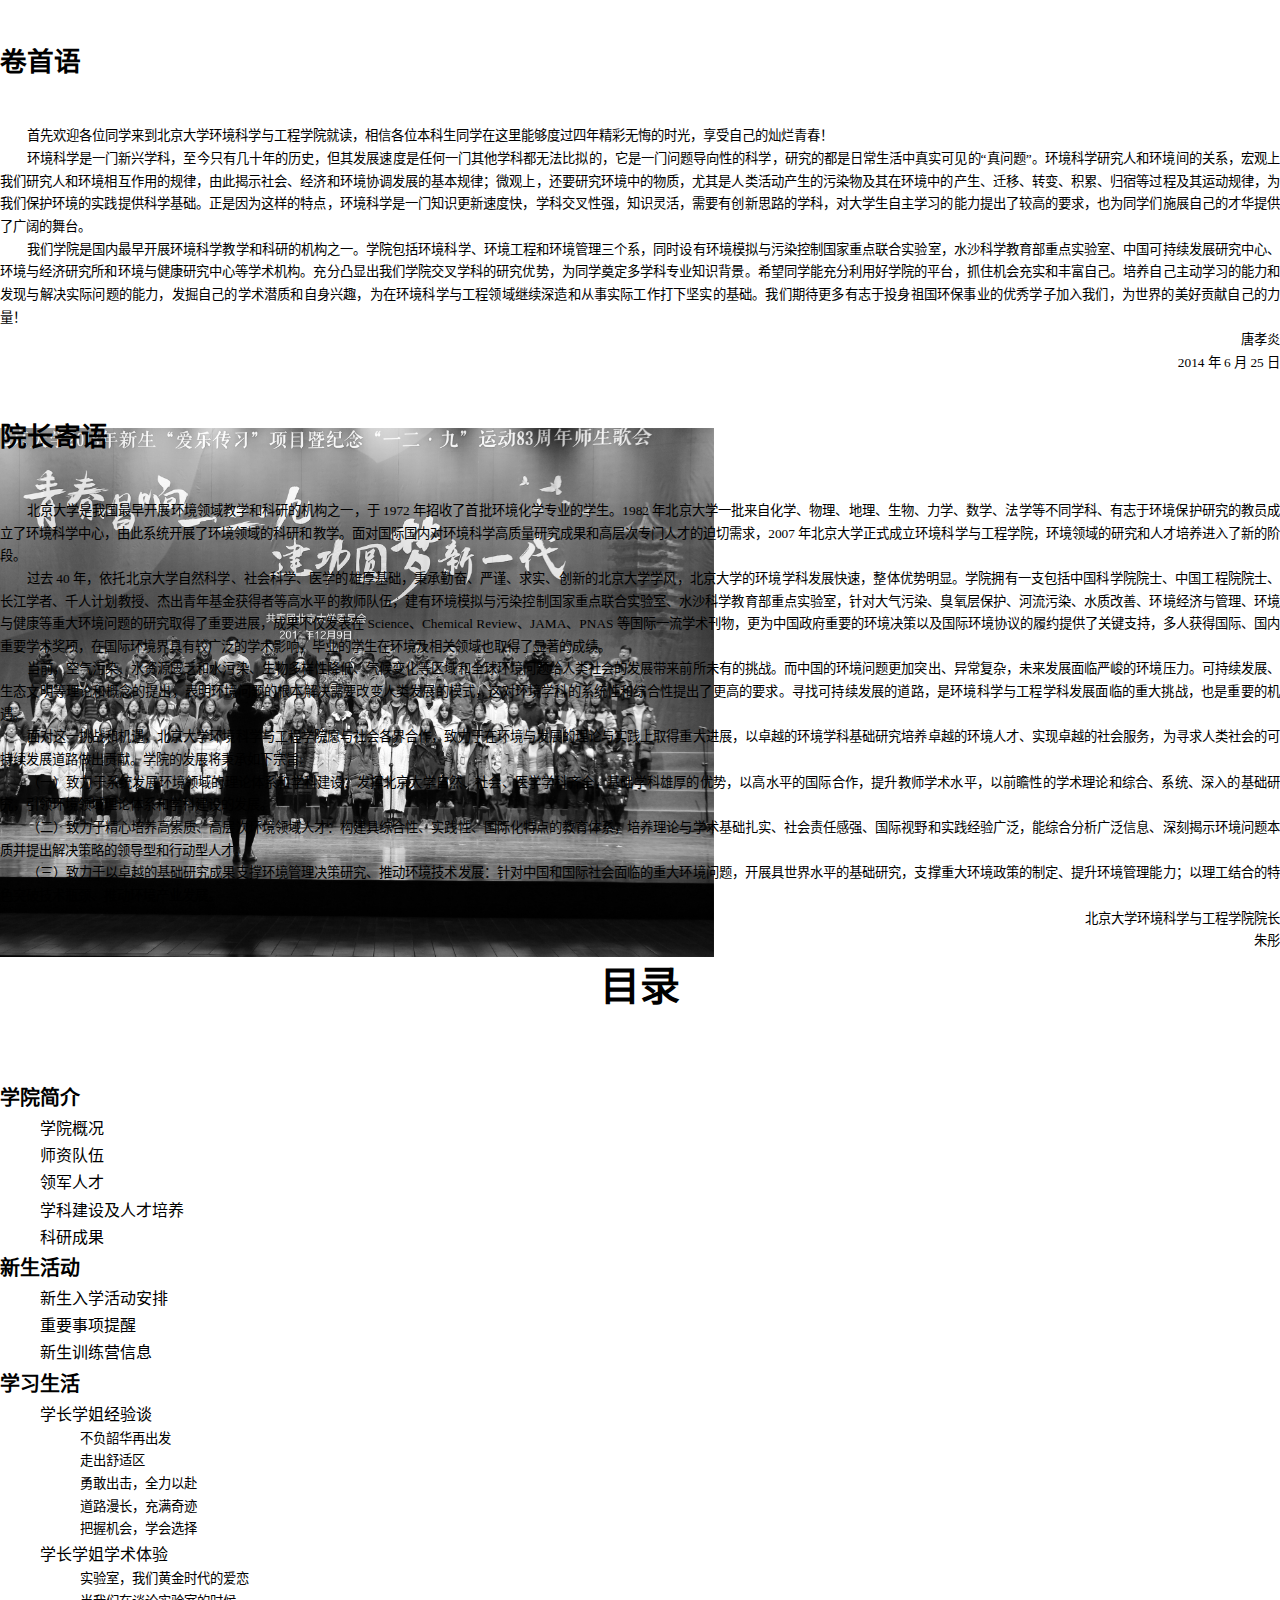
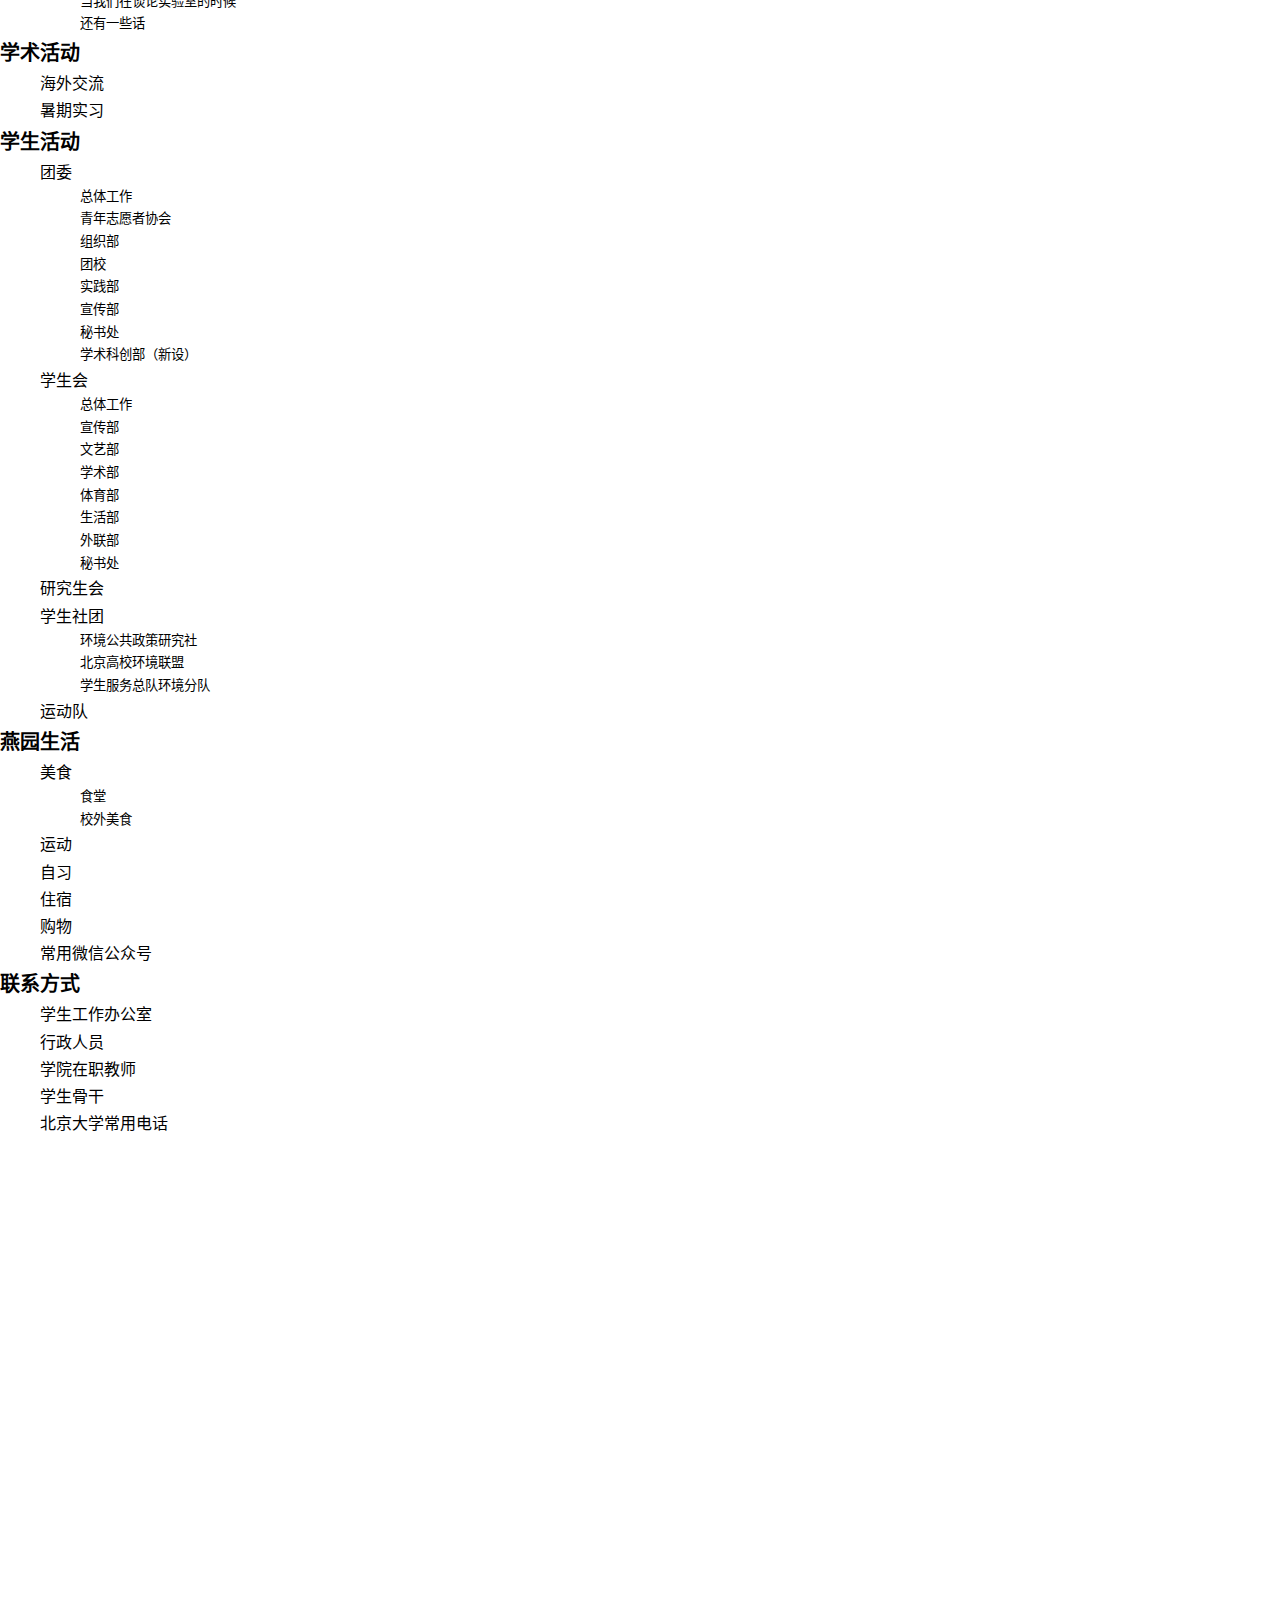
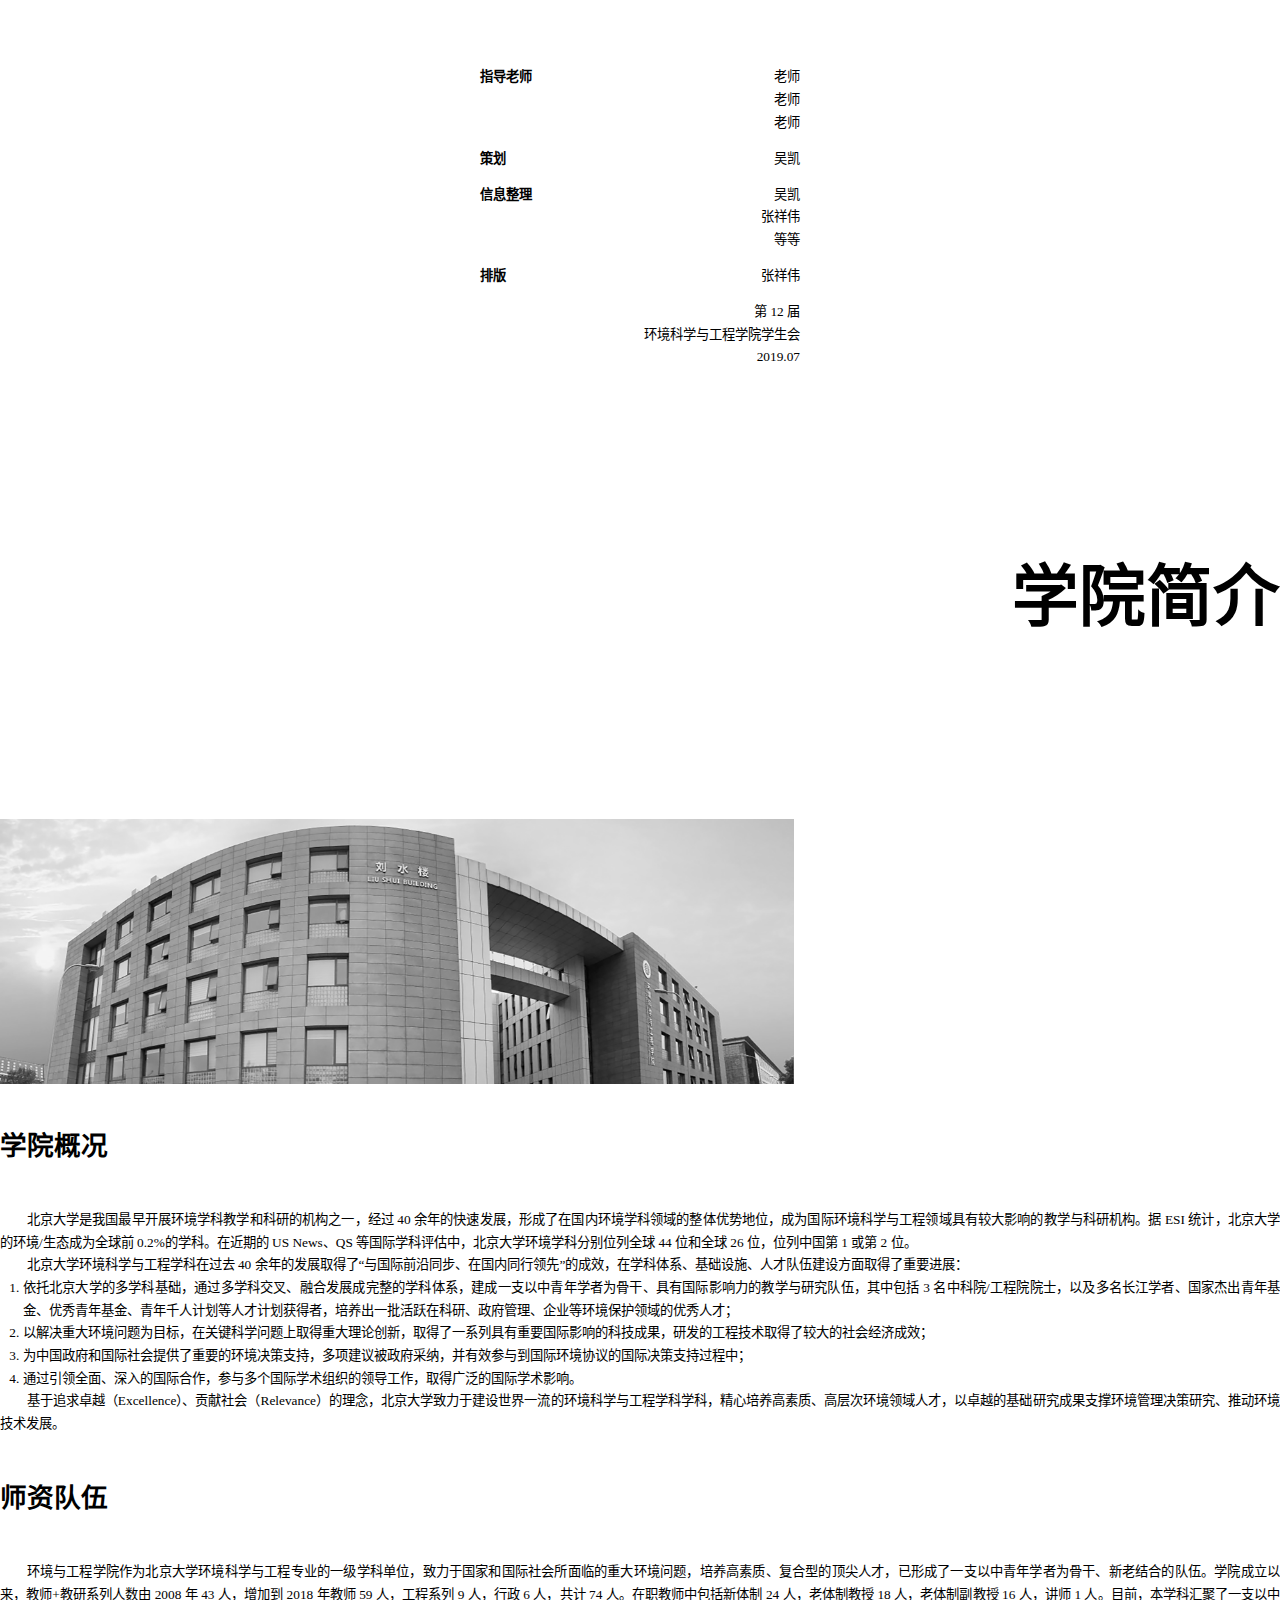
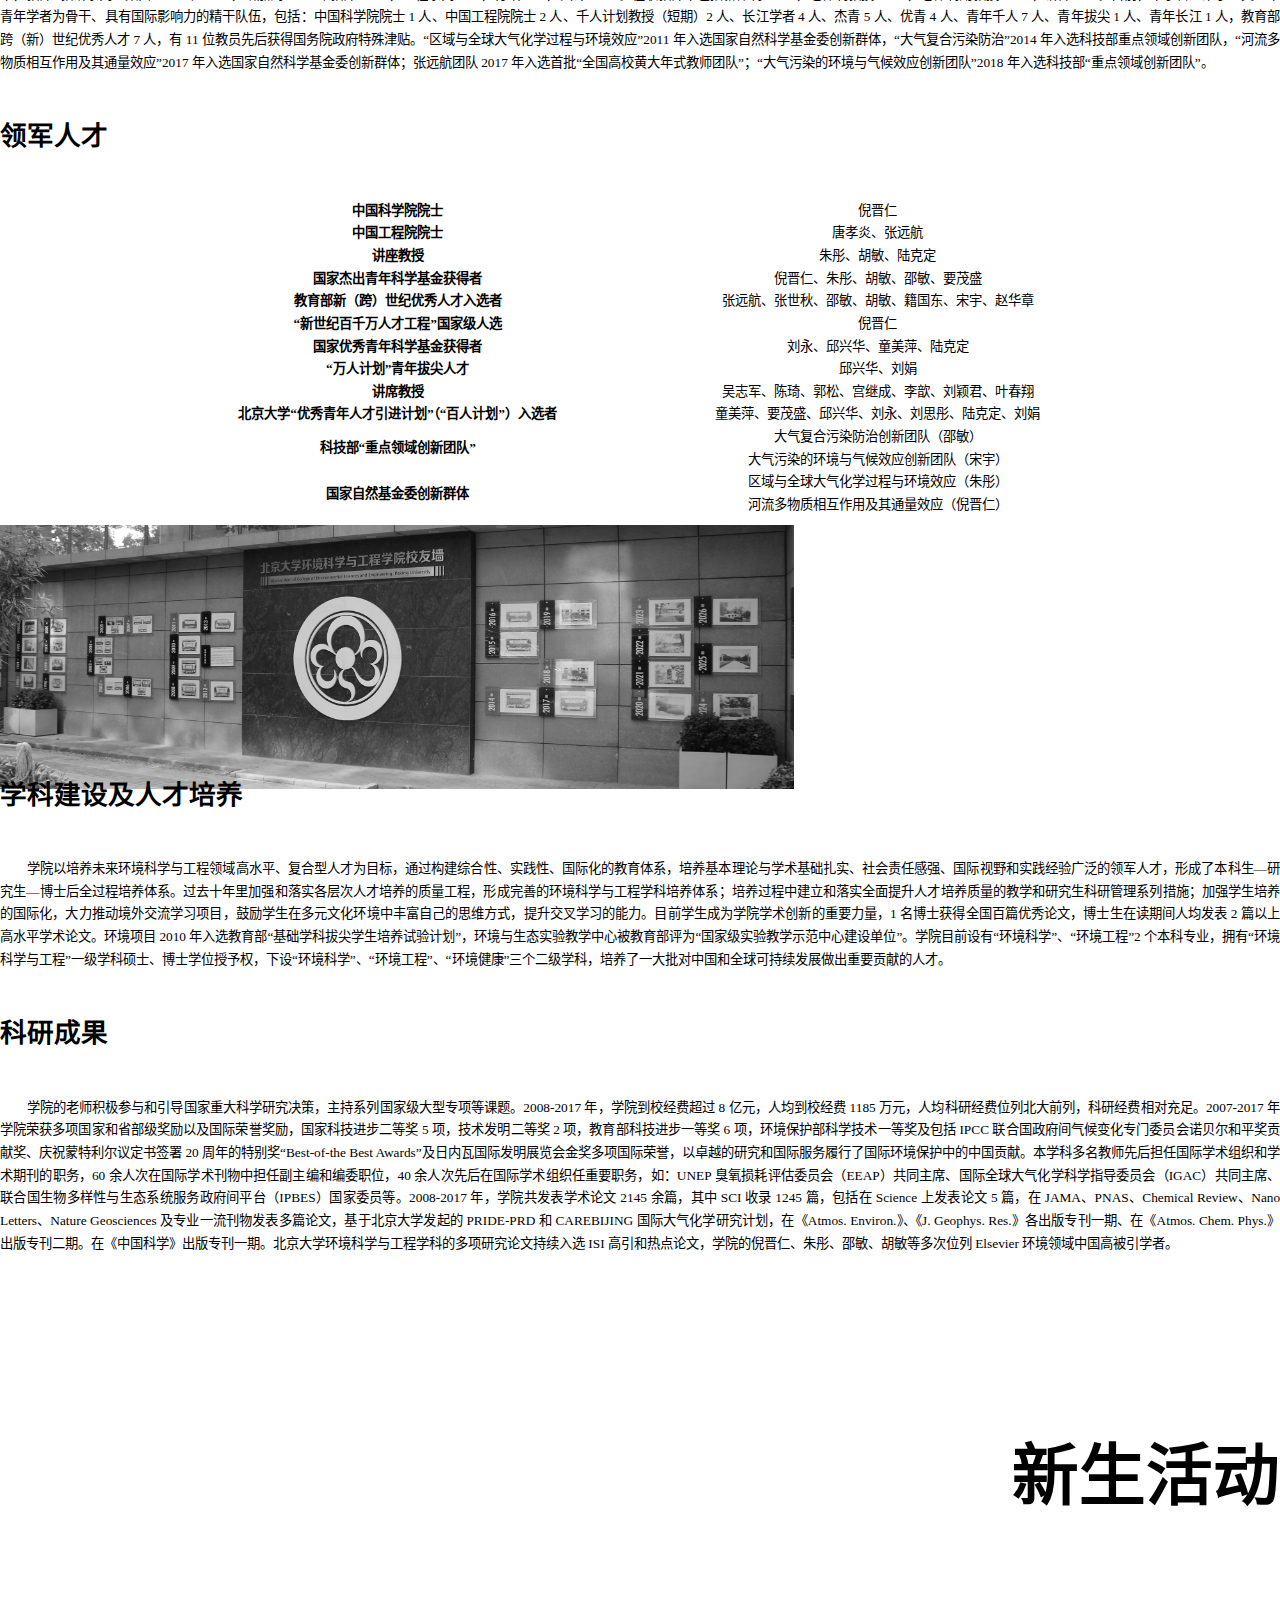
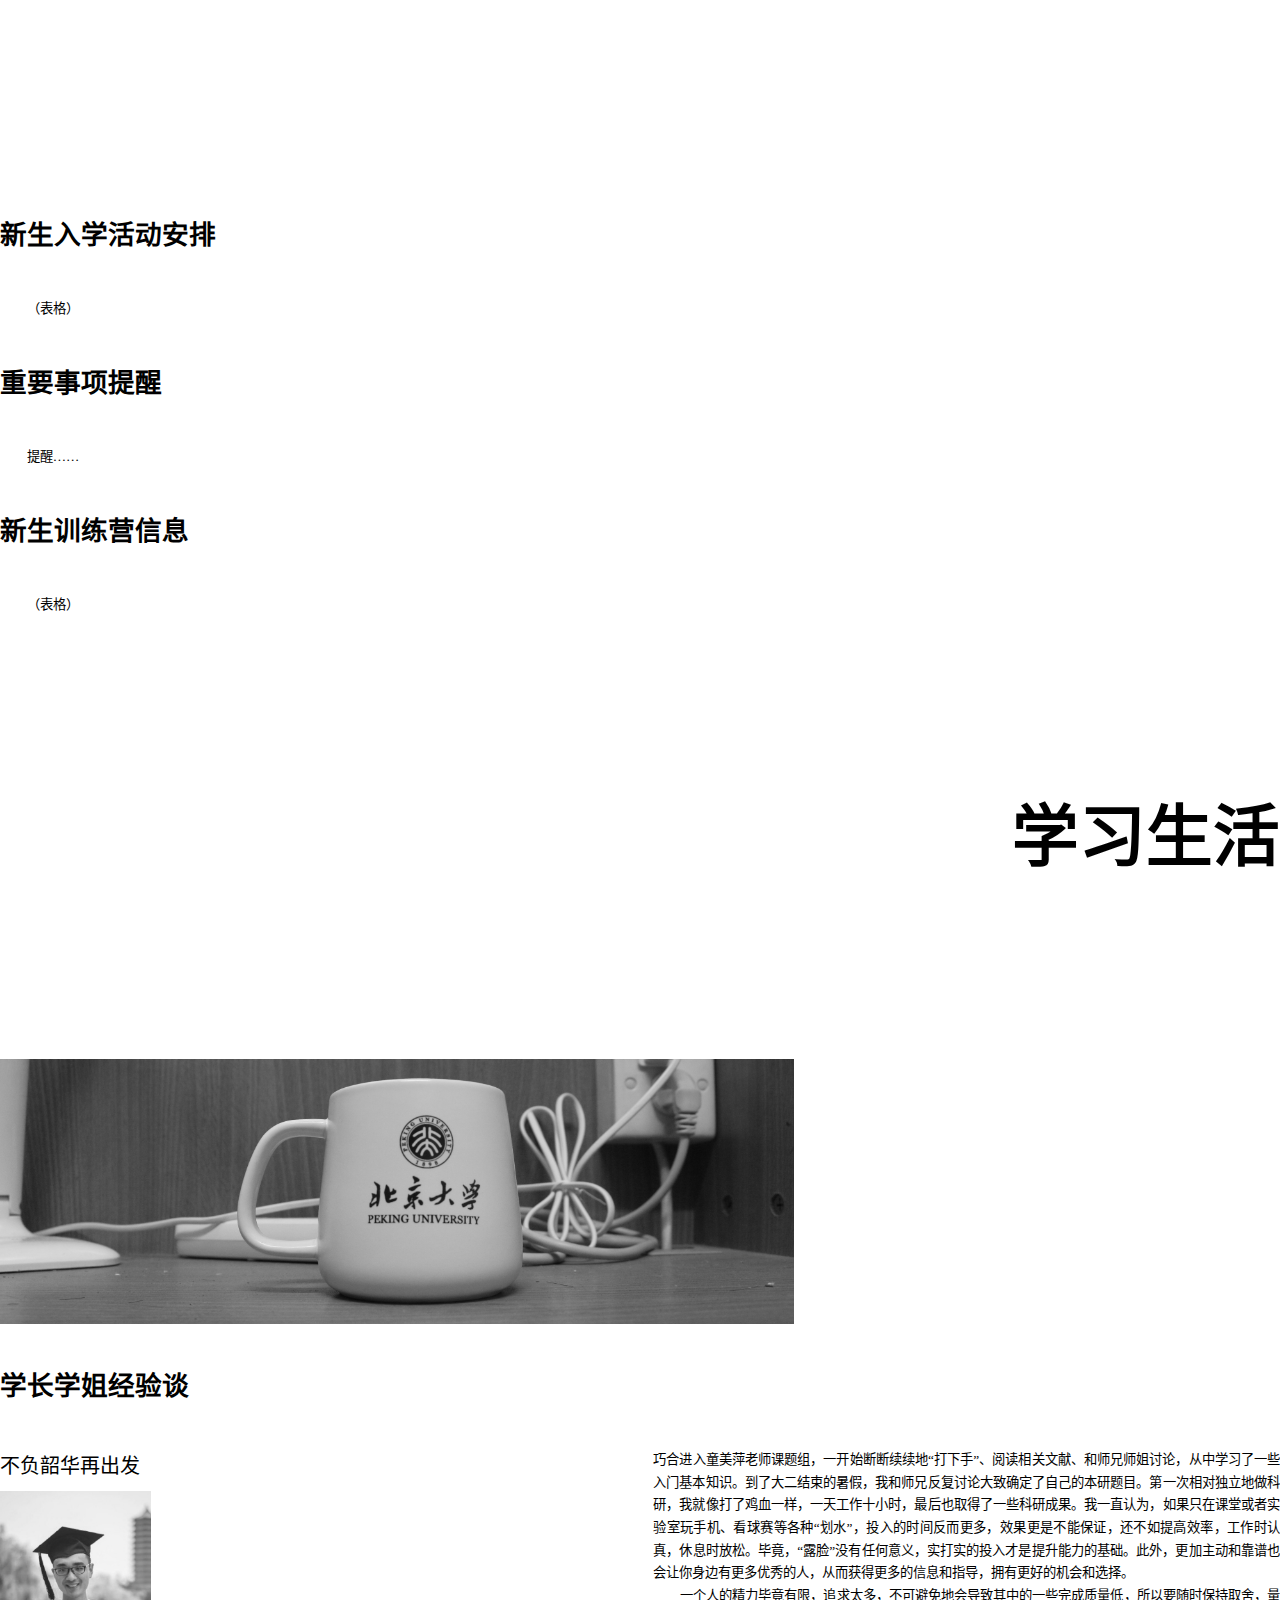
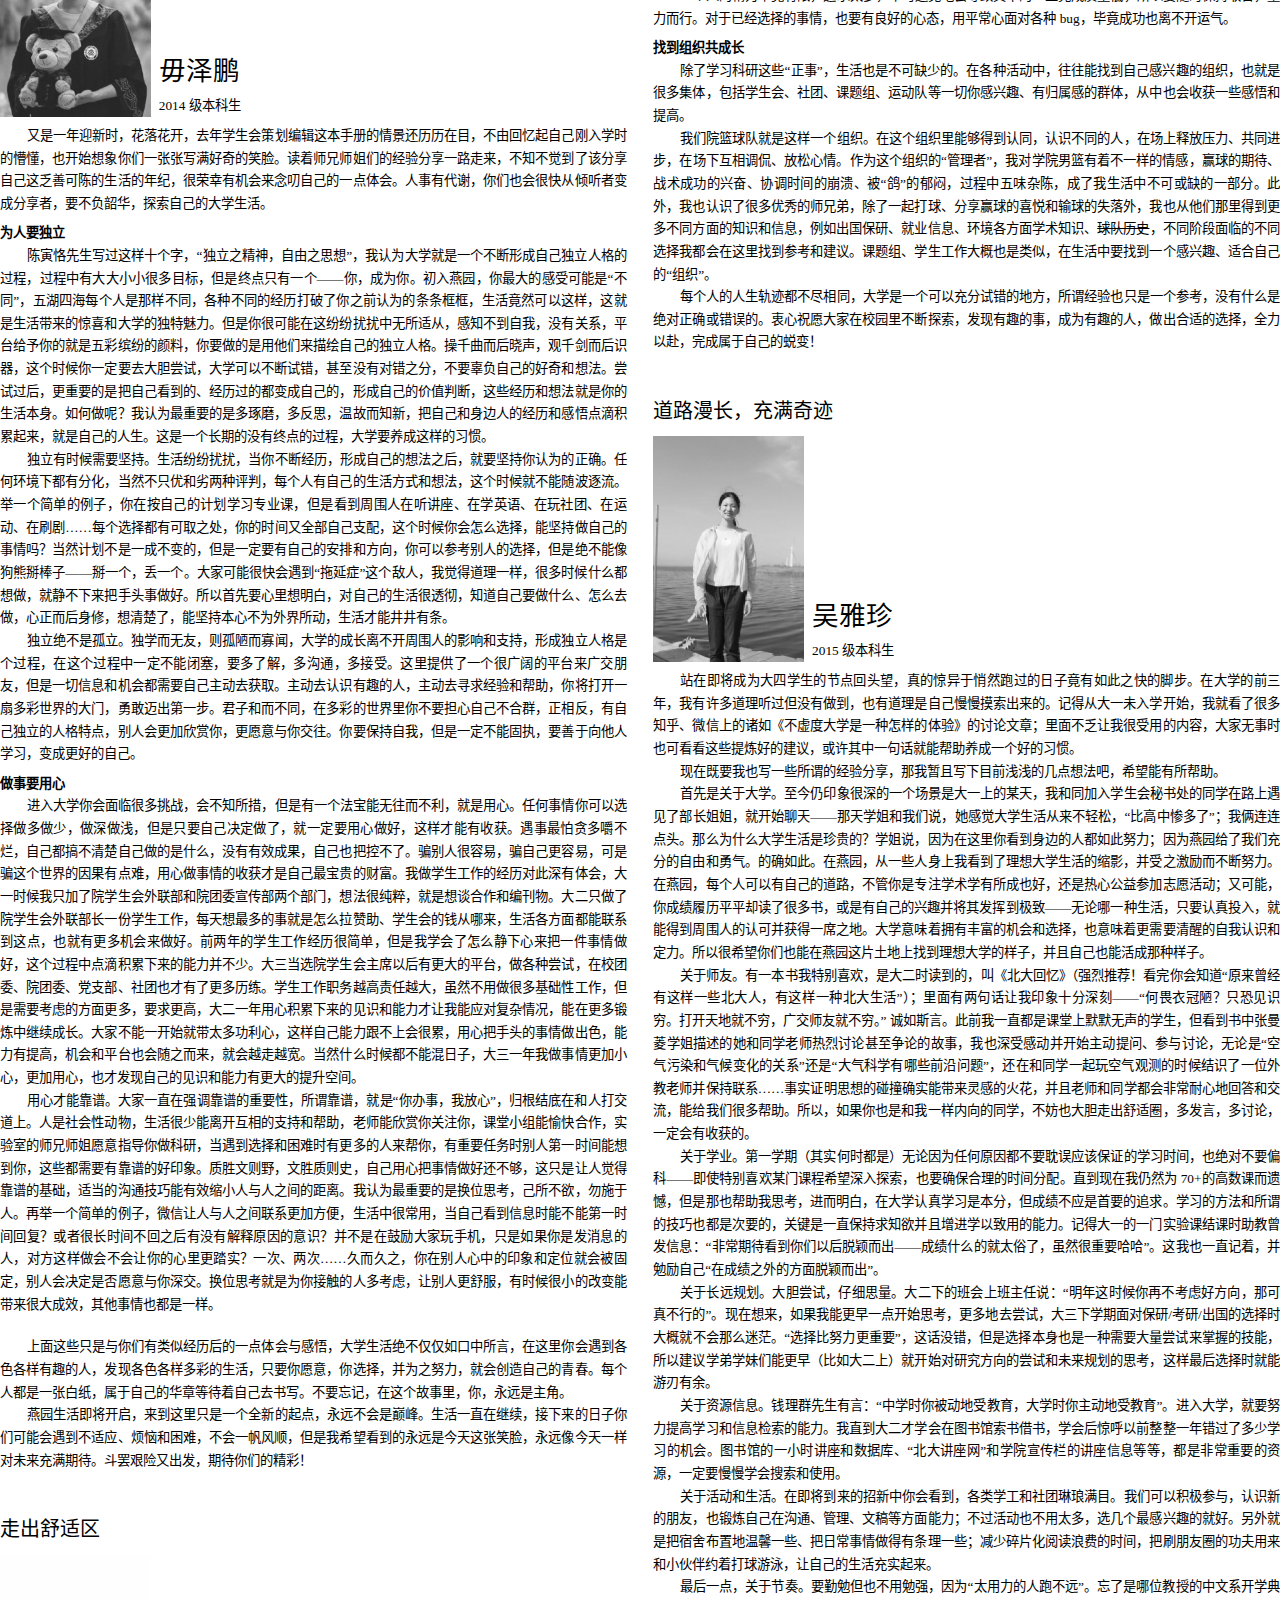
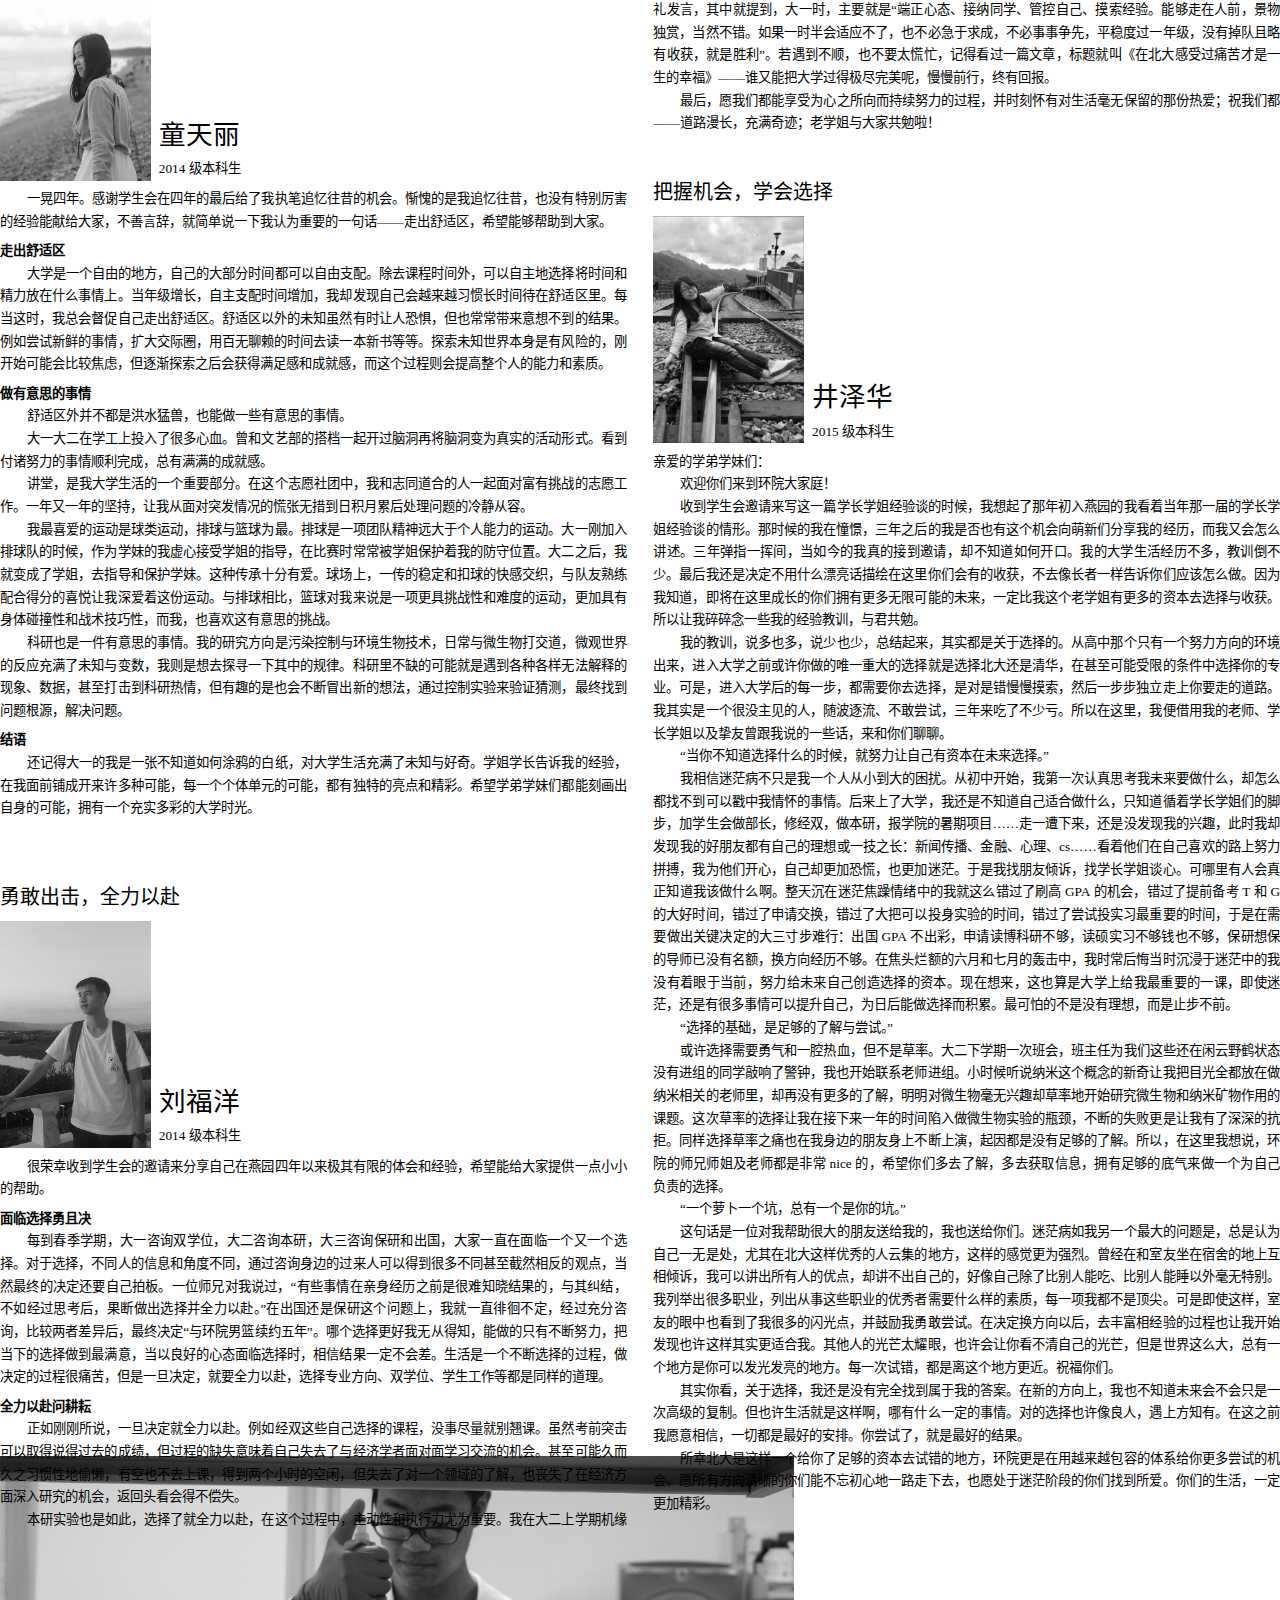
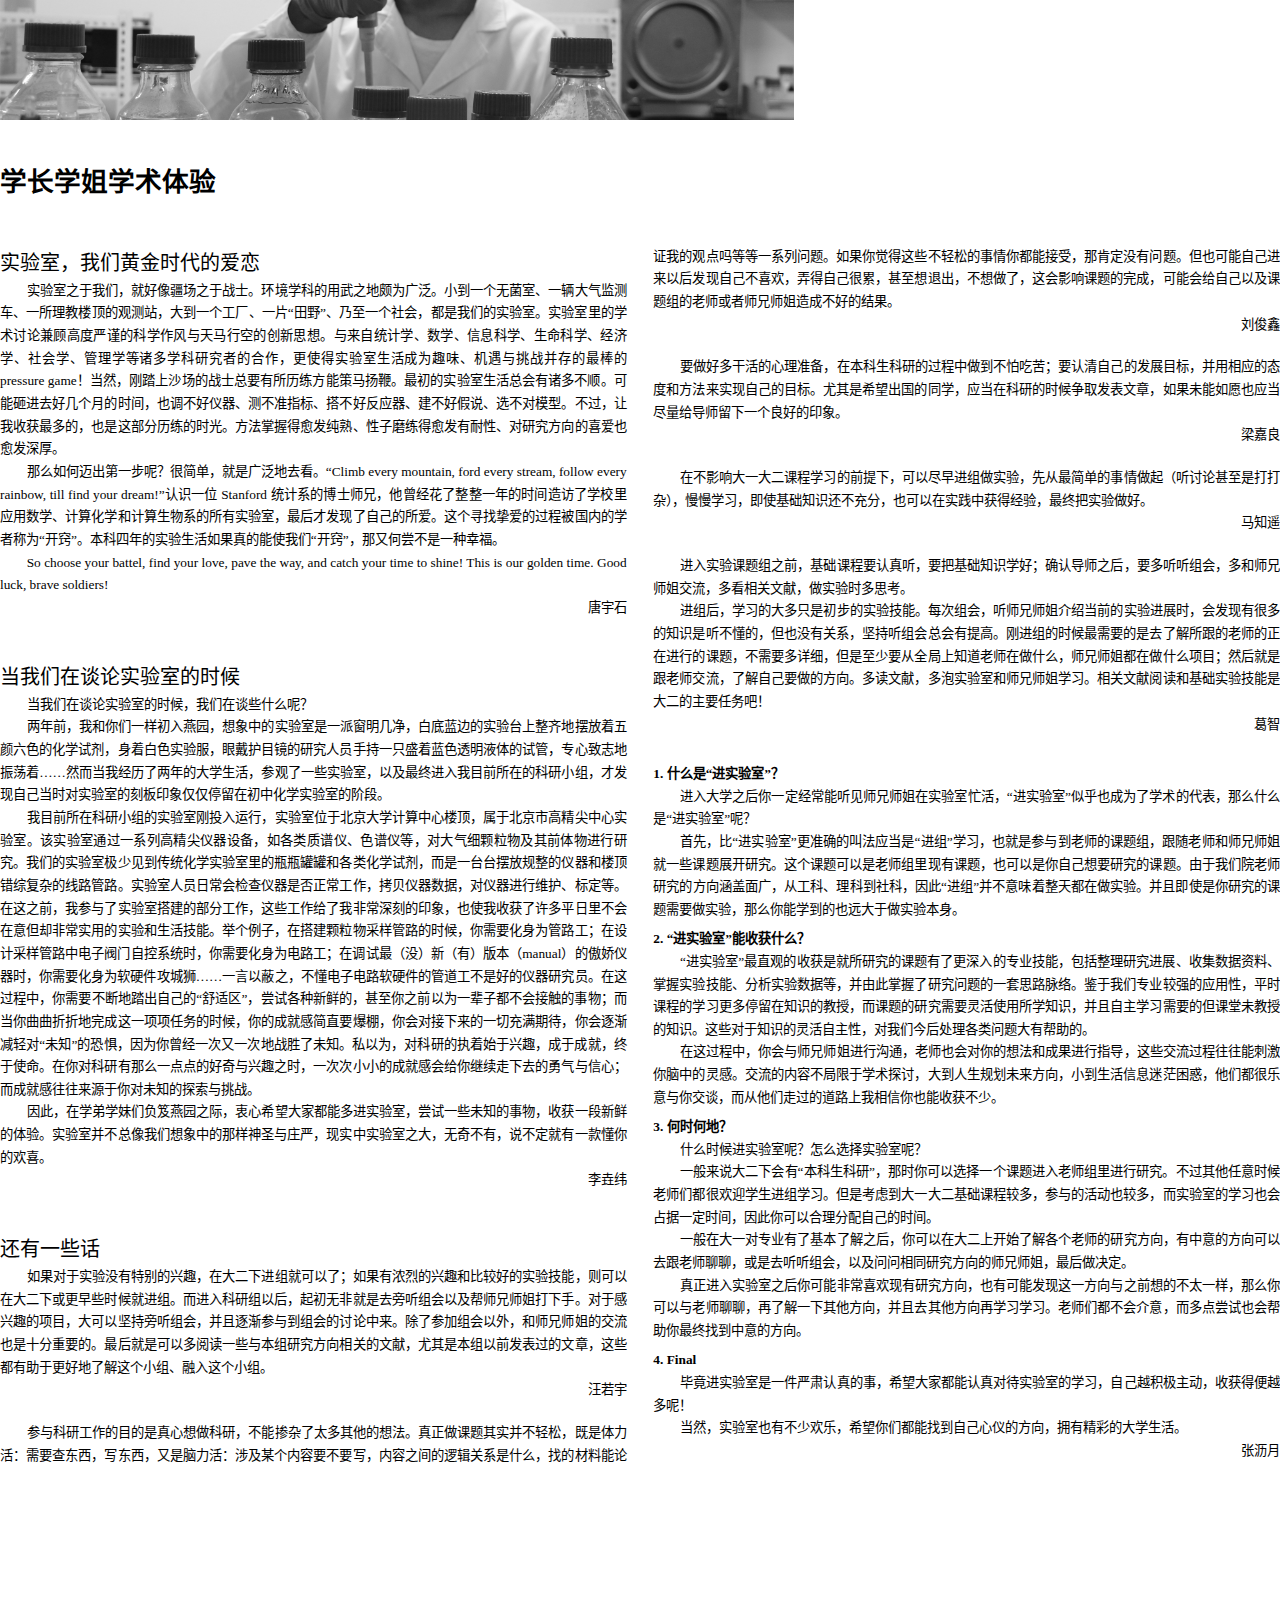
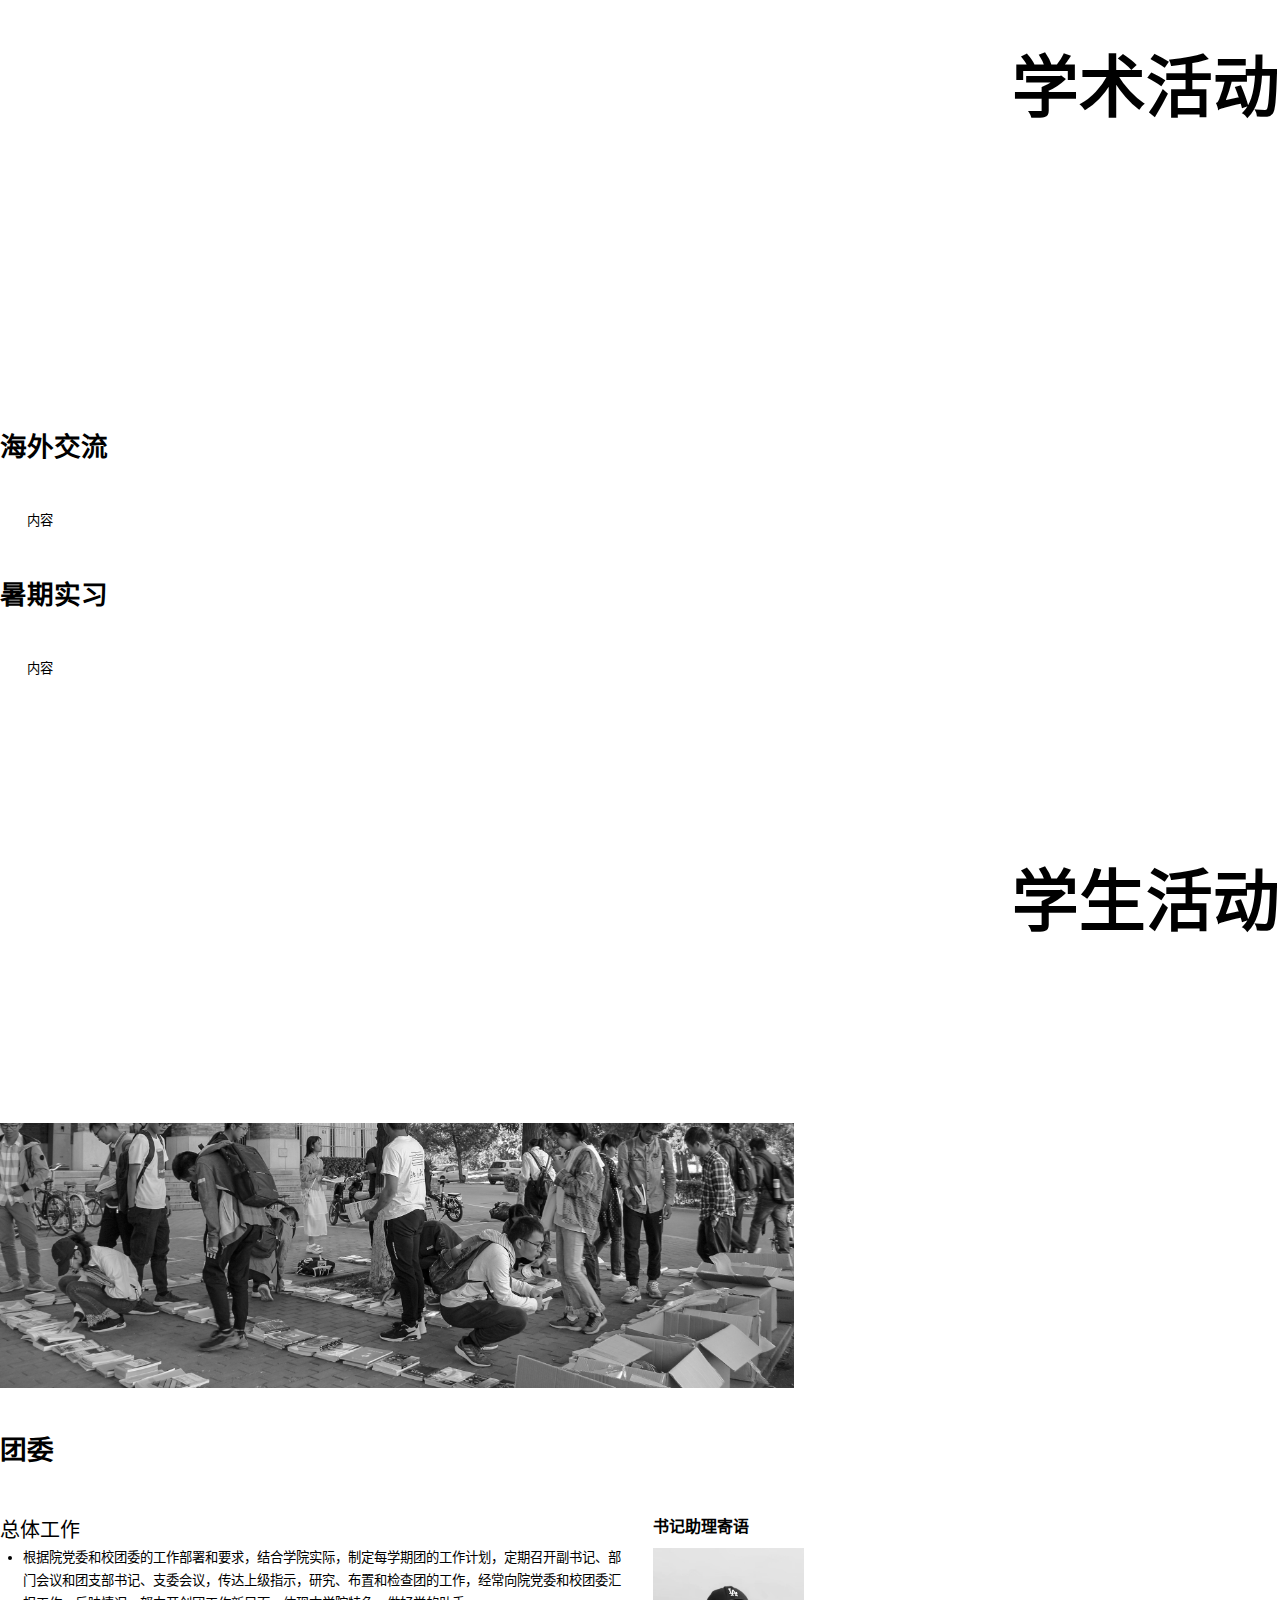
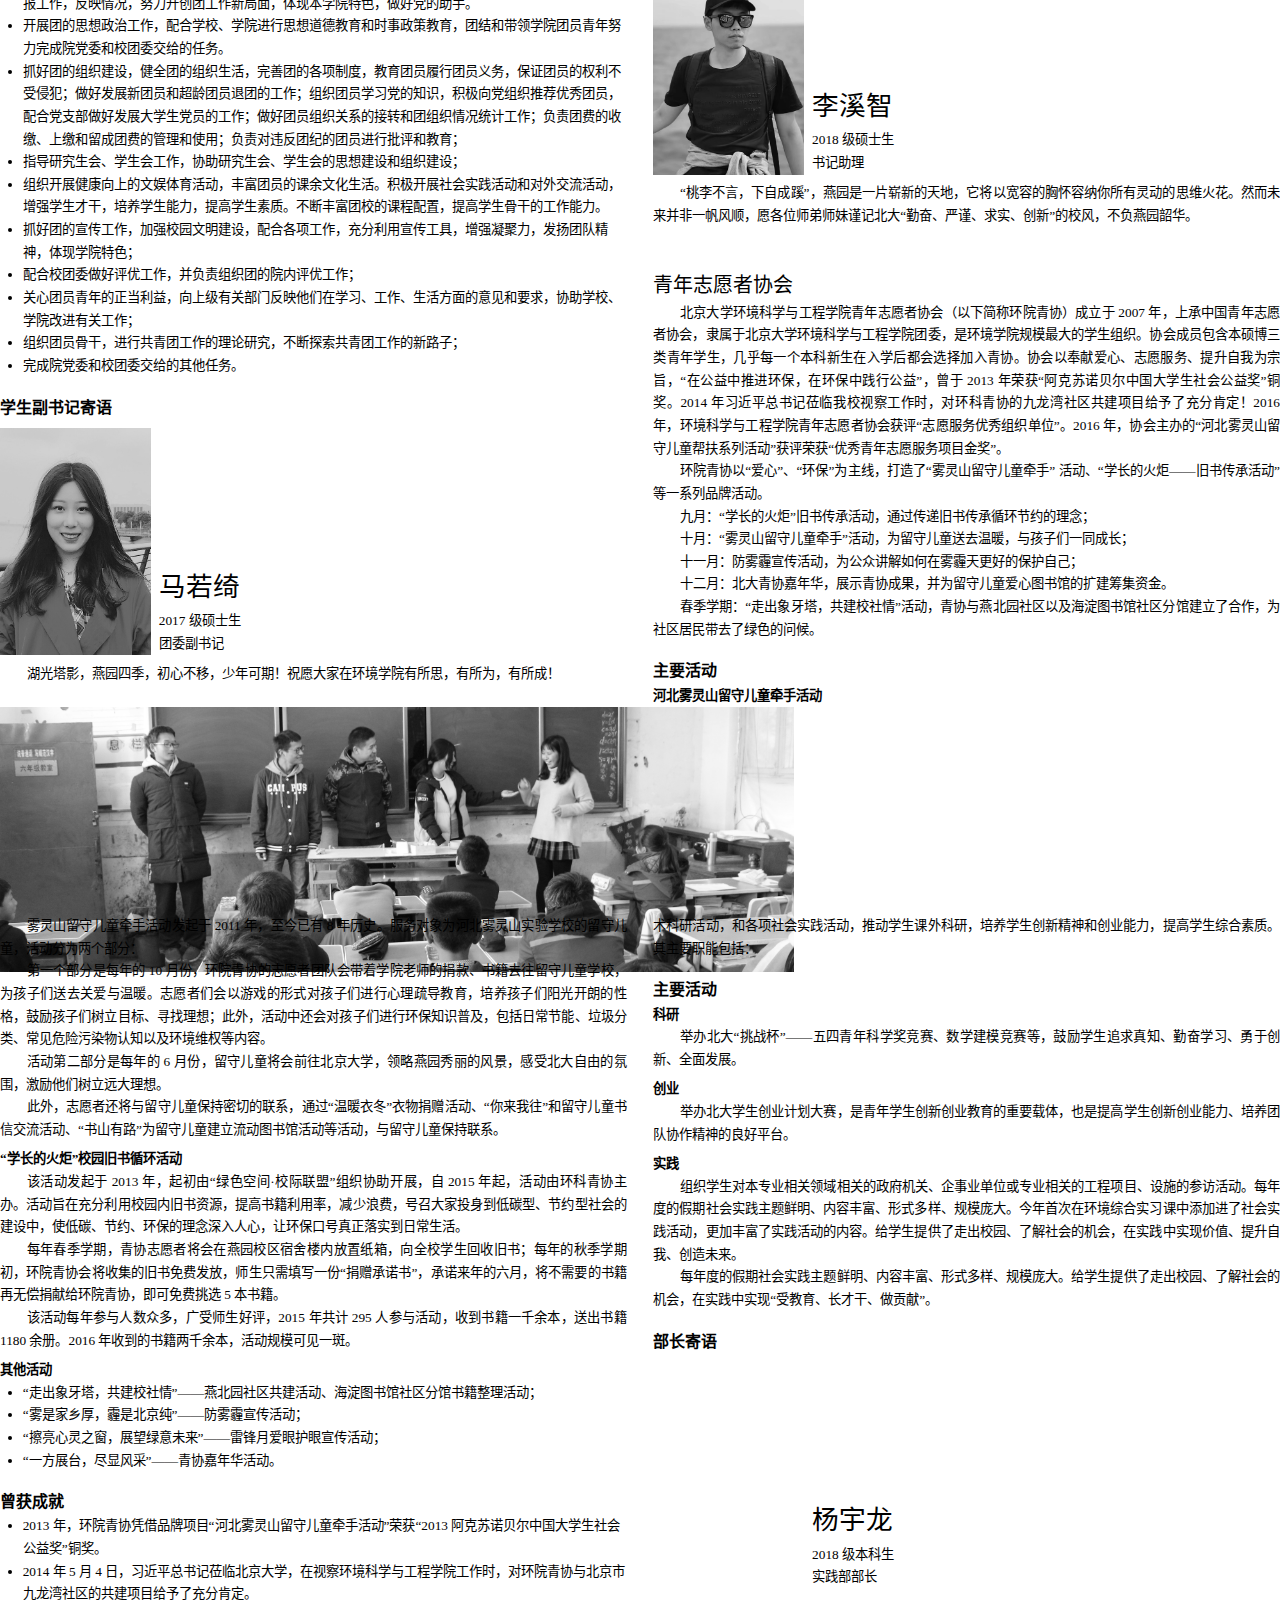
==== commit cee81433: "2019-07-11" ====
--- a/output.html
+++ b/output.html
@@ -150,7 +150,7 @@
         </article>
         <article class="toc">
             <div class="tocTitle">目录</div>
-            <ul class="tocMain"><li><a href="#head-auto-1">学院简介</a><ul><li><a href="#head-auto-2">学院概况</a></li><li><a href="#head-auto-3">师资队伍</a></li><li><a href="#head-auto-4">领军人才</a></li><li><a href="#head-auto-5">学科建设及人才培养</a></li><li><a href="#head-auto-6">科研成果</a></li></ul></li><li><a href="#head-auto-7">新生活动</a><ul><li><a href="#head-auto-8">新生入学活动安排</a></li><li><a href="#head-auto-9">重要事项提醒</a></li><li><a href="#head-auto-10">新生训练营信息</a></li></ul></li><li><a href="#head-auto-11">学习生活</a><ul><li><a href="#head-auto-12">学长学姐经验谈</a><ul><li><a href="#head-auto-13">不负韶华再出发</a></li><li><a href="#head-auto-14">走出舒适区</a></li><li><a href="#head-auto-15">勇敢出击，全力以赴</a></li><li><a href="#head-auto-16">道路漫长，充满奇迹</a></li><li><a href="#head-auto-17">把握机会，学会选择</a></li></ul></li><li><a href="#head-auto-18">学长学姐学术体验</a><ul><li><a href="#head-auto-19">实验室，我们黄金时代的爱恋</a></li><li><a href="#head-auto-20">当我们在谈论实验室的时候</a></li><li><a href="#head-auto-21">还有一些话</a></li></ul></li></ul></li><li><a href="#head-auto-22">学术活动</a><ul><li><a href="#head-auto-23">海外交流</a></li><li><a href="#head-auto-24">暑期实习</a></li></ul></li><li><a href="#head-auto-25">社团体验</a><ul><li><a href="#head-auto-26">北京高校环境联盟</a></li><li><a href="#head-auto-27">环境公共政策研究社</a></li><li><a href="#head-auto-28">学生服务总队环境分队</a></li></ul></li><li><a href="#head-auto-29">学生活动</a><ul><li><a href="#head-auto-30">团委</a><ul><li><a href="#head-auto-31">总体工作</a></li><li><a href="#head-auto-32">青年志愿者协会</a></li><li><a href="#head-auto-33">组织部</a></li><li><a href="#head-auto-34">团校</a></li><li><a href="#head-auto-35">实践部</a></li><li><a href="#head-auto-36">秘书处</a></li><li><a href="#head-auto-37">宣传部</a></li><li><a href="#head-auto-38">学术科创部（新设）</a></li></ul></li><li><a href="#head-auto-39">学生会</a><ul><li><a href="#head-auto-40">总体工作</a></li><li><a href="#head-auto-41">主席团</a></li><li><a href="#head-auto-42">宣传部</a></li><li><a href="#head-auto-43">文艺部</a></li><li><a href="#head-auto-44">学术部</a></li><li><a href="#head-auto-45">体育部</a></li><li><a href="#head-auto-46">生活部</a></li><li><a href="#head-auto-47">外联部</a></li><li><a href="#head-auto-48">秘书处</a></li></ul></li><li><a href="#head-auto-49">研究生会</a></li><li><a href="#head-auto-50">运动队</a></li></ul></li><li><a href="#head-auto-51">燕园生活</a><ul><li><a href="#head-auto-52">美食</a><ul><li><a href="#head-auto-53">食堂</a></li><li><a href="#head-auto-54">校外美食</a></li></ul></li><li><a href="#head-auto-55">运动</a></li><li><a href="#head-auto-56">自习</a></li><li><a href="#head-auto-57">住宿</a></li><li><a href="#head-auto-58">购物</a></li><li><a href="#head-auto-59">常用微信公众号</a></li></ul></li><li><a href="#head-auto-60">联系方式</a><ul><li><a href="#head-auto-61">学生工作办公室</a></li><li><a href="#head-auto-62">行政人员</a></li><li><a href="#head-auto-63">学院在职教师</a></li><li><a href="#head-auto-64">院团委学生骨干</a></li><li><a href="#head-auto-65">院学生会学生骨干</a></li><li><a href="#head-auto-66">院研究生会学生骨干</a></li><li><a href="#head-auto-67">北京大学常用电话</a></li></ul></li></ul>
+            <ul class="tocMain"><li><a href="#head-auto-1">学院简介</a><ul><li><a href="#head-auto-2">学院概况</a></li><li><a href="#head-auto-3">师资队伍</a></li><li><a href="#head-auto-4">领军人才</a></li><li><a href="#head-auto-5">学科建设及人才培养</a></li><li><a href="#head-auto-6">科研成果</a></li></ul></li><li><a href="#head-auto-7">新生活动</a><ul><li><a href="#head-auto-8">新生入学活动安排</a></li><li><a href="#head-auto-9">重要事项提醒</a></li><li><a href="#head-auto-10">新生训练营信息</a></li></ul></li><li><a href="#head-auto-11">学习生活</a><ul><li><a href="#head-auto-12">学长学姐经验谈</a><ul><li><a href="#head-auto-13">不负韶华再出发</a></li><li><a href="#head-auto-14">走出舒适区</a></li><li><a href="#head-auto-15">勇敢出击，全力以赴</a></li><li><a href="#head-auto-16">道路漫长，充满奇迹</a></li><li><a href="#head-auto-17">把握机会，学会选择</a></li></ul></li><li><a href="#head-auto-18">学长学姐学术体验</a><ul><li><a href="#head-auto-19">实验室，我们黄金时代的爱恋</a></li><li><a href="#head-auto-20">当我们在谈论实验室的时候</a></li><li><a href="#head-auto-21">还有一些话</a></li></ul></li></ul></li><li><a href="#head-auto-22">学术活动</a><ul><li><a href="#head-auto-23">海外交流</a></li><li><a href="#head-auto-24">暑期实习</a></li></ul></li><li><a href="#head-auto-25">学生活动</a><ul><li><a href="#head-auto-26">团委</a><ul><li><a href="#head-auto-27">总体工作</a></li><li><a href="#head-auto-28">青年志愿者协会</a></li><li><a href="#head-auto-29">组织部</a></li><li><a href="#head-auto-30">团校</a></li><li><a href="#head-auto-31">实践部</a></li><li><a href="#head-auto-32">宣传部</a></li><li><a href="#head-auto-33">秘书处</a></li><li><a href="#head-auto-34">学术科创部（新设）</a></li></ul></li><li><a href="#head-auto-35">学生会</a><ul><li><a href="#head-auto-36">总体工作</a></li><li><a href="#head-auto-37">宣传部</a></li><li><a href="#head-auto-38">文艺部</a></li><li><a href="#head-auto-39">学术部</a></li><li><a href="#head-auto-40">体育部</a></li><li><a href="#head-auto-41">生活部</a></li><li><a href="#head-auto-42">外联部</a></li><li><a href="#head-auto-43">秘书处</a></li></ul></li><li><a href="#head-auto-44">研究生会</a></li><li><a href="#head-auto-45">学生社团</a><ul><li><a href="#head-auto-46">环境公共政策研究社</a></li><li><a href="#head-auto-47">北京高校环境联盟</a></li><li><a href="#head-auto-48">学生服务总队环境分队</a></li></ul></li><li><a href="#head-auto-49">运动队</a></li></ul></li><li><a href="#head-auto-50">燕园生活</a><ul><li><a href="#head-auto-51">美食</a><ul><li><a href="#head-auto-52">食堂</a></li><li><a href="#head-auto-53">校外美食</a></li></ul></li><li><a href="#head-auto-54">运动</a></li><li><a href="#head-auto-55">自习</a></li><li><a href="#head-auto-56">住宿</a></li><li><a href="#head-auto-57">购物</a></li><li><a href="#head-auto-58">常用微信公众号</a></li></ul></li><li><a href="#head-auto-59">联系方式</a><ul><li><a href="#head-auto-60">学生工作办公室</a></li><li><a href="#head-auto-61">行政人员</a></li><li><a href="#head-auto-62">学院在职教师</a></li><li><a href="#head-auto-63">学生骨干</a></li><li><a href="#head-auto-64">北京大学常用电话</a></li></ul></li></ul>
             <table class="tocAuthors">
                 <tbody>
                     <tr><th rowspan="3">指导老师</th><td>老师</td></tr>
@@ -403,30 +403,11 @@
             <h2 id="head-auto-24">暑期实习</h2>
             <p>内容</p>
         </article>
-        <h1 id="head-auto-25">社团体验</h1>
-        <article>
-            <h2 id="head-auto-26">北京高校环境联盟</h2>
-            <figure class="figureFloatRight" style="width: 50mm;">
-                <img src="images/qrcode-gao-xiao-huan-jing-lian-meng.png">
-            </figure>
-            <p>北京高校环境联盟（Environmental Protection Alliance of Universities, Beijing，简称<h-hws hidden=""> </h-hws>EPAU）是由北京大学环境科学与工程学院研究生会于<h-hws hidden=""> </h-hws>2009<h-hws hidden=""> </h-hws>年发起，联合清华大学、中国人民大学、北京师范大学、中国农业大学和北京林业大学环境相关院系的研究生会组成的交流平台和团体组织，目的是加强环境保护领域的相互间合作和发展。联盟的性质是为实现资源共享、优势互补、互惠互利、相互促进、整体提升目的而由北京市行政区域内的部分高校自愿组成的、非营利性的、非法人的大学联合体。联盟的宗旨是本着自愿、平等、合作、发展的原则，在联盟成员之间建立起一种长期的互惠、互利的合作关系，充分整合和利用联盟成员学校的特色和优势资源，开展互补性合作，齐心协力推动环境保护理念在各联盟成员中更好地普及，进而带动北京地区乃至全国环保事业的发展。联盟经历了九年的成长，在引领北京高校环境专业学子思想潮流、服务六校环境领域学子的学业就业生活等方面取得一定成就。联盟以<h-hws hidden="" class="quote-outer"> </h-hws>“环聚环境人的力量”<h-hws hidden="" class="quote-outer"> </h-hws>为口号，对内致力于为北京高校环境专业学生搭建沟通与活动平台，对外以<h-hws hidden="" class="quote-outer"> </h-hws>“未来环境人”<h-hws hidden="" class="quote-outer"> </h-hws>的身份共同发声以助力社会推动环境保护的理念和行动。同时，联盟鼓励成员学校之间开展多种方式的合作，联盟部分成员学校之间可以签订双边或多边合作协议。2014<h-hws hidden=""> </h-hws>年<h-hws hidden=""> </h-hws>10<h-hws hidden=""> </h-hws>月末正式成立北京高校环境联盟微信公众平台，旨在整合六大高校环境类的学术、就业、生活等信息，让在京的环境类专业同学能跨越校界，及时获得想要的信息，其中，学术板块和就业信息板块每次推送<h-hws hidden=""> </h-hws>1<h-hws hidden=""> </h-hws>到<h-hws hidden=""> </h-hws>2<h-hws hidden=""> </h-hws>次，深获同学喜爱。详情可见微信公众号：高校环境联盟。</p>
-        </article>
-        <article>
-            <h2 class="no-break-before" id="head-auto-27">环境公共政策研究社</h2>
-            <p>环境公共政策研究社是在环境科学与工程学院团委、学院张世秋老师的指导下，于<h-hws hidden=""> </h-hws>2009<h-hws hidden=""> </h-hws>年成立的，是一支主要由环境类专业研究生组成的学术科创类社团，也是一个学术咨询团队,<h-hws hidden=""> </h-hws>其创始人是环境科学与工程学院毕业生王强。社团通过申请、承接公益项目，致力于对环境政策的调研、咨询以及环保行动的实施。在过去<h-hws hidden=""> </h-hws>5<h-hws hidden=""> </h-hws>年中，社团受联合国开发计划署、环境保护部、国家发展和改革委员会、壳牌（中国）和地方政府部门等多家单位委托/资助成功完成了数个项目，既有国家层面的千名环境友好使者行动推广，也有具体到城镇和乡村的公平贸易推广、农村能源消费转型研究，通过运行公益项目，致力于环境政策的调研、咨询和环保行动的实施，在提升社团成员自身素养和眼界的同时服务社会推动可持续发展。</p>
-        </article>
-        <article>
-            <h2 class="no-break-before" id="head-auto-28">学生服务总队环境分队</h2>
-            <p>北京大学学生服务总队是在北京大学学生资助中心指导下的一支公益性服务队伍，由来自各个院系的<h-hws hidden=""> </h-hws>3000<h-hws hidden=""> </h-hws>名受过各种学校资助或热心公益活动的学生组成，其成员在不耽误学业的前提下，积极参加公益活动，并在社会实践中培养<h-hws hidden="" class="quote-outer"> </h-hws>“自立自强，回报社会”<h-hws hidden="" class="quote-outer"> </h-hws>的意识。</p>
-            <p>大学是青年学生完善人格、提升素养、走向社会的重要阶段，引导大学生参加志愿服务与社会公益活动，是大学教育第二课堂的重要内容，对学生成人、成才具有重要意义。</p>
-            <p>环境科学与工程学院组织本学院热心公益和接受学校资助的学生组成<h-hws hidden="" class="quote-outer"> </h-hws>“环境服务分队”，在环境科学与工程学院团委和北京大学学生资助中心的共同指导下，积极结合环境专业特色，开展志愿服务与公益宣传活动，引导大学生回报社会。同时，环境分队与学生服务总队的活动相互呼应、相互促进，借助学院的师资、物资与社会资源，为北京大学学生服务总队搭建<h-hws hidden="" class="quote-outer"> </h-hws>“环境公益与生态文明”<h-hws hidden="" class="quote-outer"> </h-hws>主题能力建设基地，为全校热心环境公益活动的学生提供专业性的指导、培训和帮助。</p>
-            <p>环境分队多年来开展志愿公益活动，总结凝练出了丰富的工作经验，培养了一批又一批优秀的学生工作骨干，并形成了<h-hws hidden="" class="quote-outer"> </h-hws>“雾灵山留守儿童牵手活动”、“学长的火炬——校园旧书循环活动”<h-hws hidden="" class="quote-outer"> </h-hws>等品牌活动，曾荣获<h-hws hidden=""> </h-hws>2013“阿克苏诺贝尔中国大学生社会公益奖”<h-hws hidden="" class="quote-outer"> </h-hws>铜奖、“北京大学<h-hws hidden=""> </h-hws>2014<h-hws hidden=""> </h-hws>优秀志愿服务项目”、2016<h-hws hidden=""> </h-hws>年<h-hws hidden="" class="quote-outer"> </h-hws>“志愿服务优秀组织单位”、2016<h-hws hidden=""> </h-hws>年<h-hws hidden="" class="quote-outer"> </h-hws>“优秀青年志愿服务项目金奖”<h-hws hidden="" class="quote-outer"> </h-hws>等荣誉。</p>
-        </article>
-        <h1 class="chap-xue-sheng-huo-dong" id="head-auto-29">学生活动</h1>
+        <h1 class="chap-xue-sheng-huo-dong" id="head-auto-25">学生活动</h1>
         <article class="column">
             <div class="fullImage fullImageTop" style="background-image: url(images/head-tuan-wei.jpg)"></div>
-            <h2 id="head-auto-30">团委</h2>
-            <h3 id="head-auto-31">总体工作</h3>
+            <h2 id="head-auto-26">团委</h2>
+            <h3 id="head-auto-27">总体工作</h3>
             <ul>
                 <li>根据院党委和校团委的工作部署和要求，结合学院实际，制定每学期团的工作计划，定期召开副书记、部门会议和团支部书记、支委会议，传达上级指示，研究、布置和检查团的工作，经常向院党委和校团委汇报工作，反映情况，努力开创团工作新局面，体现本学院特色，做好党的助手。</li>
                 <li>开展团的思想政治工作，配合学校、学院进行思想道德教育和时事政策教育，团结和带领学院团员青年努力完成院党委和校团委交给的任务。</li>
@@ -439,7 +420,27 @@
                 <li>组织团员骨干，进行共青团工作的理论研究，不断探索共青团工作的新路子；</li>
                 <li>完成院党委和校团委交给的其他任务。</li>
             </ul>
-            <h3 id="head-auto-32">青年志愿者协会</h3>
+            <h4>学生副书记寄语</h4>
+            <div class="studentBlock">
+                <div class="studentImage" style="background-image: url(images/student-ma-ruo-qi.jpg)"></div>
+                <div class="studentInfo">
+                    <div class="studentName">马若绮</div>
+                    <div>2017<h-hws hidden=""> </h-hws>级硕士生</div>
+                    <div>团委副书记</div>
+                </div>
+            </div>
+            <p class="font-fang-song">湖光塔影，燕园四季，初心不移，少年可期！祝愿大家在环境学院有所思，有所为，有所成！</p>
+            <h4>书记助理寄语</h4>
+            <div class="studentBlock">
+                <div class="studentImage" style="background-image: url(images/student-li-xi-zhi.jpg)"></div>
+                <div class="studentInfo">
+                    <div class="studentName">李溪智</div>
+                    <div>2018<h-hws hidden=""> </h-hws>级硕士生</div>
+                    <div>书记助理</div>
+                </div>
+            </div>
+            <p class="font-fang-song">“桃李不言，下自成蹊”，燕园是一片崭新的天地，它将以宽容的胸怀容纳你所有灵动的思维火花。然而未来并非一帆风顺，愿各位师弟师妹谨记北大<h-hws hidden="" class="quote-outer"> </h-hws>“勤奋、严谨、求实、创新”<h-hws hidden="" class="quote-outer"> </h-hws>的校风，不负燕园韶华。</p>
+            <h3 id="head-auto-28">青年志愿者协会</h3>
             <p>北京大学环境科学与工程学院青年志愿者协会（以下简称环院青协）成立于<h-hws hidden=""> </h-hws>2007<h-hws hidden=""> </h-hws>年，上承中国青年志愿者协会，隶属于北京大学环境科学与工程学院团委，是环境学院规模最大的学生组织。协会成员包含本硕博三类青年学生，几乎每一个本科新生在入学后都会选择加入青协。协会以奉献爱心、志愿服务、提升自我为宗旨，“在公益中推进环保，在环保中践行公益”，曾于<h-hws hidden=""> </h-hws>2013<h-hws hidden=""> </h-hws>年荣获<h-hws hidden="" class="quote-outer"> </h-hws>“阿克苏诺贝尔中国大学生社会公益奖”<h-hws hidden="" class="quote-outer"> </h-hws>铜奖。2014<h-hws hidden=""> </h-hws>年习近平总书记莅临我校视察工作时，对环科青协的九龙湾社区共建项目给予了充分肯定！2016<h-hws hidden=""> </h-hws>年，环境科学与工程学院青年志愿者协会获评<h-hws hidden="" class="quote-outer"> </h-hws>“志愿服务优秀组织单位”。2016<h-hws hidden=""> </h-hws>年，协会主办的<h-hws hidden="" class="quote-outer"> </h-hws>“河北雾灵山留守儿童帮扶系列活动”<h-hws hidden="" class="quote-outer"> </h-hws>获评荣获<h-hws hidden="" class="quote-outer"> </h-hws>“优秀青年志愿服务项目金奖”。</p>
             <p>环院青协以<h-hws hidden="" class="quote-outer"> </h-hws>“爱心”、“环保”<h-hws hidden="" class="quote-outer"> </h-hws>为主线，打造了<h-hws hidden="" class="quote-outer"> </h-hws>“雾灵山留守儿童牵手” 活动、“学长的火炬——旧书传承活动”<h-hws hidden="" class="quote-outer"> </h-hws>等一系列品牌活动。</p>
             <p>九月：“学长的火炬”<h-hws hidden="" class="quote-outer"> </h-hws>旧书传承活动，通过传递旧书传承循环节约的理念；</p>
@@ -447,7 +448,7 @@
             <p>十一月：防雾霾宣传活动，为公众讲解如何在雾霾天更好的保护自己；</p>
             <p>十二月：北大青协嘉年华，展示青协成果，并为留守儿童爱心图书馆的扩建筹集资金。</p>
             <p>春季学期：“走出象牙塔，共建校社情”<h-hws hidden="" class="quote-outer"> </h-hws>活动，青协与燕北园社区以及海淀图书馆社区分馆建立了合作，为社区居民带去了绿色的问候。</p>
-            <h4>品牌活动</h4>
+            <h4>主要活动</h4>
             <h5>河北雾灵山留守儿童牵手活动</h5>
             <div class="fullImage fullImageBottom" style="background-image: url(images/head-wu-ling-shan.jpg)"></div>
             <p>雾灵山留守儿童牵手活动发起于<h-hws hidden=""> </h-hws>2011<h-hws hidden=""> </h-hws>年，至今已有<h-hws hidden=""> </h-hws>8<h-hws hidden=""> </h-hws>年历史。服务对象为河北雾灵山实验学校的留守儿童，活动分为两个部分：</p>
@@ -475,7 +476,7 @@
                 <li>2016<h-hws hidden=""> </h-hws>年，环境科学与工程学院青年志愿者协会获评<h-hws hidden="" class="quote-outer"> </h-hws>“志愿服务优秀组织单位”。</li>
                 <li>2016<h-hws hidden=""> </h-hws>年，协会主办的<h-hws hidden="" class="quote-outer"> </h-hws>“河北雾灵山留守儿童帮扶系列活动”<h-hws hidden="" class="quote-outer"> </h-hws>获评荣获<h-hws hidden="" class="quote-outer"> </h-hws>“优秀青年志愿服务项目金奖”。</li>
             </ul>
-            <h3 id="head-auto-33">组织部</h3>
+            <h3 id="head-auto-29">组织部</h3>
             <p>组织部是每一个团组织必不可少的重要结构部门。组织部担负着连接各级团组织与团组织建设等重任。其主要职能包括：</p>
             <ul>
                 <li>基本团务工作：完成校团委部署的团籍管理、团费收缴、团员和团组织情况信息统计等基础性团务工作。</li>
@@ -484,34 +485,71 @@
                 <li>思想引领工作：“思想引领”<h-hws hidden="" class="quote-outer"> </h-hws>与<h-hws hidden="" class="quote-outer"> </h-hws>“成才服务”<h-hws hidden="" class="quote-outer"> </h-hws>是团委工作的两个核心，组织部将于年末汇编资料新颖、内容丰富的《团委学生骨干先进性学习资料》，体现团委的思想引领作用。</li>
                 <li>团委外延工作：依托组织部于团委各部门以及各级团组织之间便利的联络条件，将承担团委外延工作中的相应部分。</li>
             </ul>
-            <h3 id="head-auto-34">团校</h3>
-            <p>团校秘书处负责全院各级团干部和全体学生骨干的培养和考核工作。其主要职能包括：</p>
-            <ul>
-                <li>建立、完善以理想信念教育为核心，理论修养、组织能力和业务水平系统培养的常规培训体系，并组织全院各级团干部与学生骨干参加团校培训。</li>
-                <li>设计课程、设定团校学分。科学合理地从理论、学术、文体、宣传等各方面对学员进行培养与考察。力求通过充实有趣的活动发挥学员的个人特长，挖掘其潜能与兴趣，为各部门输送学生骨干。</li>
-                <li>建立、完善团校学员的考核评定与奖惩机制。</li>
-            </ul>
-            <h3 id="head-auto-35">实践部</h3>
+            <h3 id="head-auto-30">团校</h3>
+            <p>团校为本科生团学骨干的成长提供了平台，我院团校与信息科学技术学院、工学院合办并组成<h-hws hidden="" class="quote-outer"> </h-hws>“信息与工程科学部联合团校”，针对团学骨干、学生干部进行形式多样、内容丰富的系列培训。在联合团校中，你可以结识到其他学院的好友，与他们碰撞思想，擦出灵感的火花。</p>
+            <h4>主要活动</h4>
+            <h5>院系交流</h5>
+            <p>与信科、工院的小伙伴一起参加素质拓展、主题参观等有趣的活动，在过程中拓宽交际圈，加强交流，充分发挥三院特色，实现合作共赢。</p>
+            <h5>能力培养</h5>
+            <p>这里有公文写作培训、电脑维修培训等多种培训活动，为学生骨干搭建交流学习共同成长的平台。自<h-hws hidden=""> </h-hws>2018<h-hws hidden=""> </h-hws>年开始，我院团委、学生会、研究生会各部门组织的培训也会纳入团校课程体系，将为大家提供更丰富的资源。</p>
+            <h5>实践活动</h5>
+            <p>这里为大家提供一个开展调研活动的平台，选定一个感兴趣的主题，对其展开调查研究并得出最终报告，为维护美丽燕园贡献自己的力量。</p>
+            <h4>秘书长寄语</h4>
+            <div class="studentBlock">
+                <div class="studentImage" style="background-image: url(images/student-shi-jia-hao.jpg)"></div>
+                <div class="studentInfo">
+                    <div class="studentName">石家豪</div>
+                    <div>2018<h-hws hidden=""> </h-hws>级本科生</div>
+                    <div>团校秘书长</div>
+                </div>
+            </div>
+            <h3 id="head-auto-31">实践部</h3>
             <p>实践部是团委负责学生课外学术科研活动和社会实践活动的部门。通过<h-hws hidden="" class="quote-outer"> </h-hws>“挑战杯”、创业计划大赛等课外学术科研活动，和各项社会实践活动，推动学生课外科研，培养学生创新精神和创业能力，提高学生综合素质。其主要职能包括：</p>
-            <ul>
-                <li>科研：</li>
-                <ul>
-                    <li>北大<h-hws hidden="" class="quote-outer"> </h-hws>“挑战杯”——五四青年科学奖竞赛</li>
-                    <li>数学建模竞赛</li>
-                    <li>鼓励学生追求真知、勤奋学习、勇于创新、全面发展。</li>
-                </ul>
-                <li>创业：</li>
-                <ul>
-                    <li>北大学生创业计划大赛</li>
-                    <li>青年学生创新创业教育的重要载体，提高学生创新创业能力、培养团队协作精神的良好平台。</li>
-                </ul>
-                <li>实践：</li>
-                <ul>
-                    <li>组织学生对我专业相关领域相关的政府机关、企事业单位或专业相关的工程项目、设施的参访活动。</li>
-                    <li>每年度的假期社会实践主题鲜明、内容丰富、形式多样、规模庞大。给学生提供了走出校园、了解社会的机会，在实践中实现<h-hws hidden="" class="quote-outer"> </h-hws>“受教育、长才干、做贡献”。</li>
-                </ul>
-            </ul>
-            <h3 id="head-auto-36">秘书处</h3>
+            <h4>主要活动</h4>
+            <h5>科研</h5>
+            <p>举办北大<h-hws hidden="" class="quote-outer"> </h-hws>“挑战杯”——五四青年科学奖竞赛、数学建模竞赛等，鼓励学生追求真知、勤奋学习、勇于创新、全面发展。</p>
+            <h5>创业</h5>
+            <p>举办北大学生创业计划大赛，是青年学生创新创业教育的重要载体，也是提高学生创新创业能力、培养团队协作精神的良好平台。</p>
+            <h5>实践</h5>
+            <p>组织学生对本专业相关领域相关的政府机关、企事业单位或专业相关的工程项目、设施的参访活动。每年度的假期社会实践主题鲜明、内容丰富、形式多样、规模庞大。今年首次在环境综合实习课中添加进了社会实践活动，更加丰富了实践活动的内容。给学生提供了走出校园、了解社会的机会，在实践中实现价值、提升自我、创造未来。</p>
+            <p>每年度的假期社会实践主题鲜明、内容丰富、形式多样、规模庞大。给学生提供了走出校园、了解社会的机会，在实践中实现<h-hws hidden="" class="quote-outer"> </h-hws>“受教育、长才干、做贡献”。</p>
+            <h4>部长寄语</h4>
+            <div class="studentBlock">
+                <div class="studentImage" style="background-image: url(images/student-yang-yu-long.jpg)"></div>
+                <div class="studentInfo">
+                    <div class="studentName">杨宇龙</div>
+                    <div>2018<h-hws hidden=""> </h-hws>级本科生</div>
+                    <div>实践部部长</div>
+                </div>
+            </div>
+            <p class="font-fang-song">书中自有黄金屋，书外亦有颜如玉。祝愿大家在实践中发现真理、认识世界、明确方向、提升自我，于书外感悟另一番新天地。</p>
+            <h3 id="head-auto-32">宣传部</h3>
+            <p>宣传部在原有基础上进一步整合，对学院现有公众号、微博、BBS<h-hws hidden=""> </h-hws>版块、各类杂志院刊等新闻媒介等进行梳理，成功建立并运营学院团委微信公众号（PKU<h-hws hidden=""> </h-hws>团聚环科人）。</p>
+            <h4>主要活动</h4>
+            <h5>新媒体中心</h5>
+            <p>新媒体中心主要职能为新闻媒介的管理与运营。负责学院现有微信公众号、微博、各类社团、杂志等基本信息统计（发布内容、用户数、发帖频率、现负责人、联系方式等），并运行学院统一微信公众号（PKU<h-hws hidden=""> </h-hws>团聚环科人），发布学院学工相关信息。其次，新媒体中心也将组建专门的新闻写作团队。负责学院所有学生活动的新闻通讯稿的写作，审核，发布。</p>
+            <h5>院刊编辑</h5>
+            <p>院刊编辑中心主要职能分为两块，第一是负责学工周报的编辑（电子版编辑和纸质版印刷），整合时间段内学院学工新闻，定期向学院发布。第二是院刊编辑工作，主要负责学院刊物《环境经纬》的编辑和发布，为学院师生搭建一个属于自己的沟通交流平台。</p>
+            <h4>部长寄语</h4>
+            <div class="studentBlock">
+                <div class="studentImage" style="background-image: url(images/student-zhao-liu.jpg)"></div>
+                <div class="studentInfo">
+                    <div class="studentName">赵　柳</div>
+                    <div>2018<h-hws hidden=""> </h-hws>级硕士生</div>
+                    <div>宣传部部长</div>
+                </div>
+            </div>
+            <p class="font-fang-song">首先祝贺大家来到燕园，来到环院大家庭。在燕园，你将探索无限可能，请不忘初心，勇往直前！如果你对传播感兴趣,<h-hws hidden=""> </h-hws>如果你爱与人和文字打交道，欢迎加入团委宣传部，这个学年我们一起燥起来！</p>
+            <div class="studentBlock">
+                <div class="studentImage" style="background-image: url(images/student-liu-lu.jpg)"></div>
+                <div class="studentInfo">
+                    <div class="studentName">刘　潞</div>
+                    <div>2018<h-hws hidden=""> </h-hws>级本科生</div>
+                    <div>宣传部部长</div>
+                </div>
+            </div>
+            <p class="font-fang-song">新的起点，新的征途，希望大家能够在园子里发现更好的自己。欢迎加入团委宣传部，福利多多哦。</p>
+            <h3 id="head-auto-33">秘书处</h3>
             <p>秘书处是团委的综合办事机构，主管文秘、内务、组织协调等工作，直接受中心组的领导，并对其负责。其主要职能包括：</p>
             <ul>
                 <li>负责日常团委干部的会议安排、会议签到与记录，协调团委各部门工作。</li>
@@ -520,27 +558,22 @@
                 <li>负责和学院团委领导下的各个社团进行沟通交流，加强各个社团和团委的配合，指导各社团工作。</li>
                 <li>负责和学生助理进行沟通交流，协调学生助理工作。</li>
             </ul>
-            <h3 id="head-auto-37">宣传部</h3>
-            <p>宣传部在原有基础上进一步整合，在对学院现有公众号、微博、BBS<h-hws hidden=""> </h-hws>版块、各类杂志院刊等新闻媒介等梳理后，建立并运营学院团委微信公众号（pkucese-tw）。其主要职能包括：</p>
-            <ul>
-                <li>下设新媒体中心。新媒体中心主要职能为新闻媒介的管理与运营。负责学院现有微信公众号、微博、各类社团、杂志等基本信息统计（发布内容、用户数、发帖频率、现负责人、联系方式等），并运行学院统一微信公众号<h-hws hidden=""> </h-hws>PKUCESE<h-hws hidden=""> </h-hws>学工，发布学院学工相关信息。其次，新媒体中心也将组建专门的新闻写作团队。负责学院所有学生活动的新闻通讯稿的写作，审核，发布。</li>
-                <li>下设院刊编辑中心。院刊编辑中心主要职能分为两块，第一是负责学工周报的编辑（电子版编辑和纸质版印刷），整合时间段内学院学工新闻，定期向学院发布。第二是院刊编辑工作，主要负责学院刊物《环境经纬》的编辑和发布，为学院师生搭建一个属于自己的沟通交流平台。</li>
-            </ul>
-            <h3 id="head-auto-38">学术科创部（新设）</h3>
+            <h3 id="head-auto-34">学术科创部（新设）</h3>
         </article>
         <article class="column">
             <div class="fullImage fullImageTop" style="background-image: url(images/head-xue-sheng-hui.jpg)"></div>
-            <h2 id="head-auto-39">学生会</h2>
-            <h3 id="head-auto-40">总体工作</h3>
+            <h2 id="head-auto-35">学生会</h2>
+            <h3 id="head-auto-36">总体工作</h3>
             <p>北京大学环境科学与工程学院学生会是在院党委的领导和团委的指导下，独立自主开展工作的学生组织，并在学院领导老师的大力支持和广大同学的拥戴爱护中茁壮成长。学生会由协调管理的主席团及宣传部、文艺部、学术部、体育部、生活部、外联部、秘书处<h-hws hidden=""> </h-hws>7<h-hws hidden=""> </h-hws>个具体负责部门组成。</p>
             <p>一方面，学生会积极组织开展各类文体活动、素质拓展活动，丰富同学生活、并为学业课业提供便利；另一方面，学生会为学生和老师搭建沟通交流平台，凝聚环科人的向心力和集体智慧，促进同学共同成长。学生工作是大学期间重要的综合能力、素质素养拓展平台，学生会是本科生学生工作的主要组织者和承担者，加入学生会，意味着挑战、历练和担当。</p>
+            <h4>主要活动</h4>
             <h5>“爱乐传习”<h-hws hidden="" class="quote-outer"> </h-hws>文艺汇演</h5>
             <p>每年秋季学期<h-hws hidden=""> </h-hws>12<h-hws hidden=""> </h-hws>月<h-hws hidden=""> </h-hws>9<h-hws hidden=""> </h-hws>日，学校将举办<h-hws hidden="" class="quote-outer"> </h-hws>“一二·九”<h-hws hidden="" class="quote-outer"> </h-hws>合唱比赛，纪念抗日救亡运动，展现各院风采。10<h-hws hidden=""> </h-hws>月至<h-hws hidden=""> </h-hws>12<h-hws hidden=""> </h-hws>月期间，学生会将邀请老师，组织同学训练、学习，为合唱比赛提供保障。“一二·九”<h-hws hidden="" class="quote-outer"> </h-hws>和军训是大学期间集体参与的两项活动，是仅有的全年级同学为同一个目标奋斗的机会，漫长艰苦的准备和最后的精彩亮相是每届北大人无法抹去的珍贵回忆。环境科学与工程学院多年与历史学系联队，一次次的准备培养了同学间、院系间深厚的友谊，经历之后再回首，你会发现收获了属于自己的感动。</p>
             <h5>环院文化节</h5>
             <p>每年春季学期，学生会将举办环院文化节这一大型活动，通过多种形式向全校师生宣传学院文化，倡导环境保护。往年学生会组织了户外实验室、蓝天踪迹追踪、趣味答题、以物易物、绿色出行、PM<sub>2.5</sub><h-hws hidden=""> </h-hws>亲测、绿地图涂鸦、真人闯关等外场活动和多场环保特色讲座，帮助同学发现近在身边的绿色生活，在活动中体验环保特色。环院文化节是全校同学关于环保的一次盛典，今年的环保<h-hws hidden=""> </h-hws>idea，等你来规划。</p>
-            <h3 id="head-auto-41">主席团</h3>
-            <div class="studentBlock">
-                <div class="studentImage" style="background-image: url(images/student-wu-kai.png)"></div>
+            <h4>主席团寄语</h4>
+            <div class="studentBlock">
+                <div class="studentImage" style="background-image: url(images/student-wu-kai.jpg)"></div>
                 <div class="studentInfo">
                     <div class="studentName">吴　凯</div>
                     <div>2017<h-hws hidden=""> </h-hws>级本科生</div>
@@ -549,7 +582,7 @@
             </div>
             <p class="font-fang-song"></p>
             <div class="studentBlock">
-                <div class="studentImage" style="background-image: url(images/student-ma-ding.png)"></div>
+                <div class="studentImage" style="background-image: url(images/student-ma-ding.jpg)"></div>
                 <div class="studentInfo">
                     <div class="studentName">马　丁</div>
                     <div>2017<h-hws hidden=""> </h-hws>级本科生</div>
@@ -558,7 +591,7 @@
             </div>
             <p class="font-fang-song"></p>
             <div class="studentBlock">
-                <div class="studentImage" style="background-image: url(images/student-liu-neng-sheng.png)"></div>
+                <div class="studentImage" style="background-image: url(images/student-liu-neng-sheng.jpg)"></div>
                 <div class="studentInfo">
                     <div class="studentName">刘能胜</div>
                     <div>2017<h-hws hidden=""> </h-hws>级本科生</div>
@@ -575,9 +608,9 @@
                 </div>
             </div>
             <p class="font-fang-song">大学生活不知不觉已经过去了一半，在这短短的两年间，我在环院学生会结识了很多有趣的人，一起参加各种千奇百怪的活动。新的一个学年又要到来，希望大家加入学生会，积极参与各项活动，在这里收获大学期间最难忘的回忆。（另：欢迎加入学生会宣传部）</p>
-            <h3 id="head-auto-42">宣传部</h3>
+            <h3 id="head-auto-37">宣传部</h3>
             <p>宣传部是学生会中的宣传主力，全院的所有活动几乎都有宣传部的身影。新生身上的院衫、各场晚会时的宣传品和视频、“一二·九”<h-hws hidden="" class="quote-outer"> </h-hws>合唱时的排练手记和视频、学院的特色纪念品、品牌活动——“环影”<h-hws hidden="" class="quote-outer"> </h-hws>摄影作品征集活动、各类活动的摄影……这些都离不开宣传部的工作。在宣传主业之外，宣传部安排的相关专业软件的培训也受到了全院同学的欢迎。目前，在宣传方面，学生会基本形成了<h-hws hidden="" class="quote-outer"> </h-hws>“各部均有基础宣传能力，宣传部负责综合指导”<h-hws hidden="" class="quote-outer"> </h-hws>的局面。</p>
-            <h4>品牌活动</h4>
+            <h4>主要活动</h4>
             <h5>宣传技能培训</h5>
             <p>宣传部分阶段、分时期地安排了数次相关专业软件（Photoshop、Premiere<h-hws hidden=""> </h-hws>等）及某些网络技术的培训，其中还包括摄影的相关引导培训，结合工作安排为部员和全院同学提供了一个接触新技能、相互交流学习的平台。每次培训大家都收获颇丰，满载而归。为同学们今后的全面发展提供了一个良好的契机。</p>
             <h5>学院大型活动宣传品的制作</h5>
@@ -603,18 +636,16 @@
                 </div>
             </div>
             <p class="font-fang-song">宣传部是个和谐的大家庭，希望对制作视频、海报等等工作有兴趣的你可以投入我部的怀抱。我们在<ruby>工<rp>（</rp><rt>bān</rt><rp>）</rp></ruby><ruby>作<rp>（</rp><rt>zhuān</rt><rp>）</rp></ruby>的同时交际情谊，在互助的同时加深友谊。走进宣传部不需一丝疑虑，走出宣传部留下的是成长和回忆。欢迎加入我们。</p>
-            <h3 id="head-auto-43">文艺部</h3>
+            <h3 id="head-auto-38">文艺部</h3>
             <p>文艺部的主要工作是准备、组织与开展院内的大小文艺活动，如节日晚会、歌唱比赛等，旨在更好地丰富本科生的课余生活，给大家发掘和展示文艺特长的机会，为其发现除学术之外的快乐！</p>
-            <h4>品牌活动</h4>
+            <h4>主要活动</h4>
             <h5>迎新晚会</h5>
             <p>这是新生初入燕园的第一场晚会，面向全体新生。迎新晚会给予每位新生上台展示才艺的机会，唱歌、跳舞、小品、相声等各种节目形式不限，期间还穿插有游戏和抽奖，新生参与度很高。初入燕园，愿迎新晚会能为你接风洗尘，让你感受到环院大家庭的温暖。</p>
             <h5>新年晚会</h5>
             <p>每到辞旧迎新之际，我院将举办最隆重的新年晚会。新年晚会面向环院全体师生，节目也不仅仅局限于本科生，还有老师、研究生，甚至会请来神秘嘉宾，看点多多，期待满满。当然，作为最隆重的晚会，新年晚会的奖品也更加丰盛，期待所有人的参与！</p>
             <h5>毕业晚会</h5>
             <p>一学年中的最后一次晚会，也是师兄师姐毕业前的最后一次晚会。毕业晚会以送别师兄师姐为主题，面向全体毕业生，当然也欢迎其他年级的学生送上精彩的表演，为师兄师姐们留下难忘的感动的回忆。</p>
-            <h5>“一二·九”<h-hws hidden="" class="quote-outer"> </h-hws>合唱比赛</h5>
             <div class="fullImage fullImageTop" style="background-image: url(images/head-129.jpg)"></div>
-            <p>校级的一场大型新生合唱比赛，为平衡男女比，我院一向与历史学系合办，今年也不例外。这是一场隆重的院系之间的比赛，也是新生们相互熟识了解、磨合帮助的好时机，希望新生们都能享受<h-hws hidden="" class="quote-outer"> </h-hws>“一二·九”<h-hws hidden="" class="quote-outer"> </h-hws>合唱的过程，希望能为你们留下美好的难忘的回忆。</p>
             <h5>机动项目</h5>
             <p>除了负责院系大型文艺晚会之外，文艺部也在不断创新，争取举办形式多样的活动丰富大家的课余生活。希望大家可以多为我们的活动建言，我们也会努力办出让大家积极热情参与的活动！</p>
             <h4>部长寄语</h4>
@@ -636,11 +667,11 @@
                 </div>
             </div>
             <p class="font-fang-song">来文艺部：get<h-hws hidden=""> </h-hws>组织大型活动<h-hws hidden=""> </h-hws>hold<h-hws hidden=""> </h-hws>住全场的控力，新媒体宣传推销技能，部长独家亲授撩妹脱单经验，见证学长学姐唱跳<h-hws hidden=""> </h-hws>rap<h-hws hidden=""> </h-hws>不为人知的一面，走上人生巅峰！</p>
-            <h3 id="head-auto-44">学术部</h3>
+            <h3 id="head-auto-39">学术部</h3>
             <p>学术部的运营目的在于为环境科学与工程学院的本科生提供一切可能的、学术科研方面的支持。对于本科生的常规学习，学术部能提供经过总结的学习资料、阅读目录，开设或推荐基础学科学习相关讲座。对于本科生的学术科研，学术部能提供相关高品质讲座信息、学术创新大赛咨询，拓宽师生交流渠道，推送学院新发布科研成果。同时，学术部秉承交融，共通的理念，致力于营造学院融洽而富有活力的学习学术氛围，尤其是其中的敢于尝试，敢于创新的灵魂。</p>
             <p>学术，是一种艺术。学术部，是一件艺术品。我们是部员，也是匠人。</p>
             <p>这件艺术品，在等待你的雕琢。</p>
-            <h4>品牌活动</h4>
+            <h4>主要活动</h4>
             <h5>环迹</h5>
             <p>我们会筛选本院师生的最新优秀研究成果，将论文内容整理为易于阅读的推送形式面向公众号发布。通过<h-hws hidden="" class="quote-outer"> </h-hws>“环迹”，我们开拓了学术成果更加普众的渠道，在自身学习消化的同时，把营养分享给更广阔的人群。</p>
             <h5>环院学术路</h5>
@@ -651,7 +682,7 @@
             <p>我们会在期中期末季为大家整理主要基础课程和专业课程的学习资料，包括笔记要点等。在学习期间，我们也有一些推荐的辅导书目分享，旨在为同学们的高效学习再加一把油。</p>
             <h4>部长寄语</h4>
             <div class="studentBlock">
-                <div class="studentImage" style="background-image: url(images/student-lin-peng-sheng.png)"></div>
+                <div class="studentImage" style="background-image: url(images/student-lin-peng-sheng.jpg)"></div>
                 <div class="studentInfo">
                     <div class="studentName">林鹏昇</div>
                     <div>2018<h-hws hidden=""> </h-hws>级本科生</div>
@@ -659,16 +690,16 @@
                 </div>
             </div>
             <p class="font-fang-song"></p>
-            <h3 id="head-auto-45">体育部</h3>
+            <h3 id="head-auto-40">体育部</h3>
             <p>环院体育部主要负责策划与筹办学院内和校际的体育赛事、趣味活动等，还会与历史学系等院系联合举办一些活动。体育赛事主要有新生杯、北大杯、碧水蓝天杯、运动会等；趣味活动主要有环历联合新生定向赛、夜间定向赛、院庆活动等。除此之外，本科生课外锻炼的抵扣情况等相关事宜也在体育部的工作范围之内。</p>
-            <h4>品牌活动</h4>
+            <h4>主要活动</h4>
             <h5>碧水蓝天杯</h5>
             <p>“碧水蓝天杯”<h-hws hidden="" class="quote-outer"> </h-hws>体育联赛是环院自己的年度大型体育赛事。无论你是学生还是老师，无论你是排球健将、篮球明星、台球大佬还是对乒乓球、羽毛球等情有独钟，你都可以在碧水蓝天的赛场上来一场酣畅淋漓的对决，收获一份坚不可摧的友情。</p>
             <h5>“地球一小时”<h-hws hidden="" class="quote-outer"> </h-hws>夜间定向赛</h5>
             <p>夜间定向赛是为了响应<h-hws hidden="" class="quote-outer"> </h-hws>“地球一小时”<h-hws hidden="" class="quote-outer"> </h-hws>的号召，鼓励大家走出寝室，放下电子设备而开展的一项定向活动。该活动面向全校师生，因此你可以和不同院系的好友们一起在校园内寻找<h-hws hidden="" class="quote-outer"> </h-hws>“藏宝点”，回答环保问题。此外，我们还设置了各种<h-hws hidden=""> </h-hws>NPC，他们会大开脑洞、各显神通，在指定的地点设置各种奇妙又有魔力的通关任务，保证大家玩得开心。夜间定向赛已经成功举办多次，越来越多的人愿意在这样的一个特殊的日子里一起运动、游戏、答题、增进感情。</p>
             <h4>部长寄语</h4>
             <div class="studentBlock">
-                <div class="studentImage" style="background-image: url(images/student-cao-yi-bin.png)"></div>
+                <div class="studentImage" style="background-image: url(images/student-cao-yi-bin.jpg)"></div>
                 <div class="studentInfo">
                     <div class="studentName">曹义彬</div>
                     <div>2018<h-hws hidden=""> </h-hws>级本科生</div>
@@ -677,7 +708,7 @@
             </div>
             <p class="font-fang-song"></p>
             <div class="studentBlock">
-                <div class="studentImage" style="background-image: url(images/student-yu-ding-yang.png)"></div>
+                <div class="studentImage" style="background-image: url(images/student-yu-ding-yang.jpg)"></div>
                 <div class="studentInfo">
                     <div class="studentName">郁丁旸</div>
                     <div>2018<h-hws hidden=""> </h-hws>级本科生</div>
@@ -685,68 +716,121 @@
                 </div>
             </div>
             <p class="font-fang-song"></p>
-            <h3 id="head-auto-46">生活部</h3>
+            <h3 id="head-auto-41">生活部</h3>
             <p>生活部的主要工作是负责本科生在校内生活方便的各种指导与帮助，帮助大家更好地适应大学生活。生活部会在中秋节、男生节、女生节等节日举办活动，为环院大家庭送温暖。另外，学生会微信公众号由生活部管理。</p>
-            <h4>品牌活动</h4>
+            <h4>主要活动</h4>
             <h5>中秋节</h5>
-            <p>独在异乡为异客？那和同学们一起制作冰皮月饼可好。我们为你准备场地、原料、工具。月饼也不一定是圆的，芥末也不是不能做馅儿。考虑到上次月饼们的卖相，生活部正在考虑是否开展月饼评选活动，转念一想，管他呢，快乐就好。忘了说了，参加这个活动要提前准备好一份小礼物哦，看看你能随机交换到什么宝贝。</p>
+            <p>独在异乡为异客？那和同学们一起制作冰皮月饼可好。我们为你准备场地、原料、工具。月饼也不一定是圆的，芥末也不是不能做馅儿。考虑到上次月饼们的卖相，生活部正在考虑是否开展月饼评选活动，转念一想，管他呢，快乐就好～</p>
             <h5>男生节</h5>
-            <p>11<h-hws hidden=""> </h-hws>月<h-hws hidden=""> </h-hws>10<h-hws hidden=""> </h-hws>日，光棍节的前一天，被称之为男生节。在那个时候，一二九合唱也已排练约一月之久。我院会和历史学系一起举办男生节活动。有许多有意思的项目，如寝室全家福，心愿卡，祝福视频等。希望能让同学们感受到环院大家庭的温暖。</p>
+            <p>11<h-hws hidden=""> </h-hws>月<h-hws hidden=""> </h-hws>12<h-hws hidden=""> </h-hws>日，光棍节的后一天，被称之为男生节。在那个时候，“一二·九”<h-hws hidden="" class="quote-outer"> </h-hws>合唱也已排练约一月之久。我院会和历史学系一起举办男生节活动。有许多有意思的项目，如寝室全家福、心愿卡、祝福视频等。希望能让同学们感受到环院大家庭的温暖。</p>
+            <h5>女生节</h5>
+            <p>有男生节怎么能没有女生节呢？3<h-hws hidden=""> </h-hws>月<h-hws hidden=""> </h-hws>7<h-hws hidden=""> </h-hws>日这一天，大家可以聚在院楼，一起做做蛋糕聊聊天，分享美食与快乐。往年还有过给男生们化妆的活动（呼吁广大男同胞们来参加～），我们的老部长身先士卒，留下不少<ruby>美<rp>（</rp><rt>hēi</rt><rp>）</rp>照</ruby>～去年风靡一时的女子力大测试也是生活部的脑洞哦，题目可沙雕可走心，总之是最能体现环院仙女们欢乐生活的～</p>
             <div class="fullImage fullImageBottom" style="background-image: url(images/head-nv-sheng-jie.jpg)"></div>
             <h4>部长寄语</h4>
             <div class="studentBlock">
-                <div class="studentImage" style="background-image: url(images/student-ji-xiang-yu.png)"></div>
+                <div class="studentImage" style="background-image: url(images/student-ji-xiang-yu.jpg)"></div>
                 <div class="studentInfo">
                     <div class="studentName">吉祥玉</div>
                     <div>2018<h-hws hidden=""> </h-hws>级本科生</div>
                     <div>生活部部长</div>
                 </div>
             </div>
-            <p class="font-fang-song"></p>
-            <h3 id="head-auto-47">外联部</h3>
-            <p>外联部是一个能结识众多小伙伴，为全院提供经费的部门。在部门活动中不仅能促进自己的成长，还能认识到许多帅气可爱的小姐姐小哥哥～常言道，兵马未动粮草先行。学生会每次好的活动都离不开外联人辛勤的付出。如何将其他部门的活动策划变的简洁明了，如何找到合适的赞助商，谈一笔成功的生意实现双赢，外联人一直在探索。够多够好的赞助是有质量活动运行的保障，每次活动都离不开外联人的成就。</p>
+            <p class="font-fang-song">燕园，环院，这是你们未来四年生活的地方。你会选择怎样的生活呢？做一个沉迷学习的巨佬？还是通宵打怪升级的肥宅？或是日啖荔枝三百只的极品吃货？是文体两开花？还是唱跳<h-hws hidden=""> </h-hws>Rap<h-hws hidden=""> </h-hws>篮球？无论选择哪种生活方式，just keep it real，做最真实的自己！生活部，爱生活，我们一起做环院最会生活的小可爱！</p>
+            <h3 id="head-auto-42">外联部</h3>
+            <p>外联部是一个必不可少的部门，在学生会的职能主要是赞助支持、组织团购和联谊交流。学生会所办各项活动都需要外联部的资金支持，同时外联部也能够建立更多与其他院系、其他学校的联系，让各个专业、不同学校的大家有更多信息交流的机会，认识更多的小伙伴。外联部一般通过组织留学讲座、线上为商家宣传推广、线下贴海报等活动拉到资金，从而支持学生会各活动的进行，同时，也可以去食品店为学院的晚会拉到实物赞助～新生们开学的饮用水团购、电话卡团购等也都由外联部组织。在外联部，你充当的不仅仅是一个学生的角色，在与商家的交流、各协议的签署中，你也扮演了半个商人的角色，在学术之外了解到更多与人交涉的艺术。</p>
+            <h4>主要活动</h4>
+            <h5>留学讲座</h5>
+            <p>往年与各个留学公司合作举办的讲座是我们主要的资金来源，举办留学讲座不仅能够拉到较多的赞助，同时讲座也能够为同学们带来有关留学的信息和咨询渠道。</p>
+            <h5>团购</h5>
+            <p>新生入学所需的电话卡、饮用水以及各种军训物资等等都会由外联部组织团购，为同学们谋福利。</p>
+            <h5>联谊</h5>
+            <p>通过与其他学校、其他院系的合作为同学们带来更多信息交流的机会。</p>
             <h4>部长寄语</h4>
             <div class="studentBlock">
-                <div class="studentImage" style="background-image: url(images/student-jiang-xu-lin.png)"></div>
+                <div class="studentImage" style="background-image: url(images/student-jiang-xu-lin.jpg)"></div>
                 <div class="studentInfo">
                     <div class="studentName">蒋徐琳</div>
                     <div>2018<h-hws hidden=""> </h-hws>级本科生</div>
                     <div>外联部部长</div>
                 </div>
             </div>
-            <p class="font-fang-song"></p>
-            <h3 id="head-auto-48">秘书处</h3>
-            <p>秘书处的工作主要分为三个部分，一是协助学生会主席团处理学生会的日常事务，做好会议记录和会议资料的整理工作，以及各种信息的整理与传达；二是管理学生会的财务与物资，并做好相应的记录；三是举办一些有趣的活动，如<h-hws hidden="" class="quote-outer"> </h-hws>“环语”，“随机晚餐”<h-hws hidden="" class="quote-outer"> </h-hws>等，使环院大家庭更加温馨和睦。</p>
-            <h4>品牌活动</h4>
+            <p class="font-fang-song"> 初入燕园，你们一定会有很多好奇，希望在大一这一年，社团、学生会能够带给你很多帮助，并且能够得到很多锻炼。欢迎加入学生会外联部，认识更多的小伙伴～</p>
+            <h3 id="head-auto-43">秘书处</h3>
+            <p>秘书处的工作主要分为三个部分，一是协助学生会主席团处理学生会的日常事务，做好会议记录和资料整理，以及各种信息的整理与传达；二是管理学生会的财务与物资，并做好账目记录；三是举办一些有趣的活动，如<h-hws hidden="" class="quote-outer"> </h-hws>“环语”，“随机晚餐”<h-hws hidden="" class="quote-outer"> </h-hws>等，使环院大家庭更加温馨和睦。</p>
+            <p>此为秘书处的第六年，它期待着你们用新奇的创意与真诚的付出将它装点得更加多彩。</p>
+            <h4>主要活动</h4>
+            <h5>环语</h5>
+            <p>“环语”<h-hws hidden="" class="quote-outer"> </h-hws>是秘书处于学生会微信平台创办的一个栏目，聚焦环院风采人物、热点事件。在过去的一年里，秘书处的成员们或征集、或采访，将这个栏目办得有声有色。节日祝福语的征集与推送体现了环院人之间的浓浓温情；129<h-hws hidden=""> </h-hws>专访则带着大家一起回顾集体活动的点点滴滴；“悦读”、“环食”、“环声环影”，书籍、美食、电影，这些线上的推荐与分享，让环院人的生活更加丰富充实。</p>
             <h5>信息直通车</h5>
-            <p>（待补充）</p>
+            <p>信息直通车是秘书处于学生微信平台创办的一个栏目，秘书处的同学每周收集整理下周的天气、活动通知、讲座信息、电影剧目信息，以推送的形式传递给大家，让大家的生活能更加便捷。</p>
             <h5>随机晚餐</h5>
             <p>随机晚餐是秘书处于<h-hws hidden=""> </h-hws>2015<h-hws hidden=""> </h-hws>年创办的一个面向全体师生、通过随机分组进行晚餐的形式为全院师生提供一个全新的交流平台的活动，增进师生之间的了解，丰富大家的课余生活。随机晚餐到目前为止已举办多次，同学们的呼声也越来越高，大家在轻松愉快的氛围中享受美食、畅所欲言，增长了见识，也收获了友情。</p>
-            <h4>部长寄语</h4>
-            <div class="studentBlock">
-                <div class="studentImage" style="background-image: url(images/student-xu-yan.png)"></div>
+            <h4>秘书长寄语</h4>
+            <div class="studentBlock">
+                <div class="studentImage" style="background-image: url(images/student-xu-yan.jpg)"></div>
                 <div class="studentInfo">
                     <div class="studentName">徐　妍</div>
                     <div>2018<h-hws hidden=""> </h-hws>级本科生</div>
                     <div>秘书处秘书长</div>
                 </div>
             </div>
-            <p class="font-fang-song"></p>
-        </article>
-        <article>
-            <h2 id="head-auto-49">研究生会</h2>
+            <p class="font-fang-song">初入燕园的你们，恰逢心性正盛，正求年少有为。社团、学生会、各项活动……在这第一年我希望你们能不错过每一个机遇，不轻视每一次抉择。想一想如果此时抹去各类<h-hws hidden="" class="quote-outer"> </h-hws>“可能”，将来是否还有可能？愿你们所想皆所遇，今年不须臾。</p>
+        </article>
+        <article>
+            <h2 id="head-auto-44">研究生会</h2>
             <p>内容</p>
         </article>
+        <article class="column">
+            <h2 id="head-auto-45">学生社团</h2>
+            <h3 id="head-auto-46">环境公共政策研究社</h3>
+            <p>环境公共政策研究社是在环境科学与工程学院团委、学院张世秋老师的指导下，于<h-hws hidden=""> </h-hws>2009<h-hws hidden=""> </h-hws>年成立的，是一支主要由环境类专业研究生组成的学术科创类社团，也是一个学术咨询团队,<h-hws hidden=""> </h-hws>其创始人是环境科学与工程学院毕业生王强。社团通过申请、承接公益项目，致力于对环境政策的调研、咨询以及环保行动的实施。在过去<h-hws hidden=""> </h-hws>5<h-hws hidden=""> </h-hws>年中，社团受联合国开发计划署、环境保护部、国家发展和改革委员会、壳牌（中国）和地方政府部门等多家单位委托/资助成功完成了数个项目，既有国家层面的千名环境友好使者行动推广，也有具体到城镇和乡村的公平贸易推广、农村能源消费转型研究，通过运行公益项目，致力于环境政策的调研、咨询和环保行动的实施，在提升社团成员自身素养和眼界的同时服务社会推动可持续发展。</p>
+            <p>2018-2019<h-hws hidden=""> </h-hws>学年，环境公共政策研究社在原有基础上扩大了社团规模，专注组织成员素质的提升与社会调研，组织社团骨干进行了社会实践经验分享学习，成果丰硕。</p>
+            <h4>负责人寄语</h4>
+            <div class="studentBlock">
+                <div class="studentImage" style="background-image: url(images/student-ma-ruo-qi.jpg)"></div>
+                <div class="studentInfo">
+                    <div class="studentName">马若绮</div>
+                    <div>2017<h-hws hidden=""> </h-hws>级硕士生</div>
+                    <div>社长</div>
+                </div>
+            </div>
+            <p class="font-fang-song">未名博雅，家国天下；在燕园的旅程不仅有湖光塔影，书声朗朗的学术交流，还有兼容并包、恣意畅达的思想碰撞，欢迎大家加入<h-hws hidden="" class="quote-outer"> </h-hws>“环境公共政策研究社”。二十年后，许你一个碧水蓝天。</p>
+            <div class="studentBlock">
+                <div class="studentImage" style="background-image: url(images/student-li-xi-zhi.jpg)"></div>
+                <div class="studentInfo">
+                    <div class="studentName">李溪智</div>
+                    <div>2018<h-hws hidden=""> </h-hws>级硕士生</div>
+                    <div>理事长</div>
+                </div>
+            </div>
+            <p class="font-fang-song">“志同道合者，引以为其类”，以思想自由，兼容并包为基，以全球视野探究中国环境之路，北京大学环境公共政策研究社欢迎各位同志者一起探究绿色未来。</p>
+            <div class="studentBlock">
+                <div class="studentImage" style="background-image: url(images/student-yang-yu-long.jpg)"></div>
+                <div class="studentInfo">
+                    <div class="studentName">杨宇龙</div>
+                    <div>2018<h-hws hidden=""> </h-hws>级本科生</div>
+                    <div>团支书</div>
+                </div>
+            </div>
+            <p class="font-fang-song">加入环院大家庭，意味着你们将和一群志同道合的友人、师长一起为人与自然的和谐相处做出贡献，祝愿你们在今后的生活中上能不畏艰险、勇往直前，收获未来四年的美好记忆。</p>
+            <h3 id="head-auto-47">北京高校环境联盟</h3>
+            <p>北京高校环境联盟（Environmental Protection Alliance of Universities, Beijing，简称<h-hws hidden=""> </h-hws>EPAU）是由北京大学环境科学与工程学院研究生会于<h-hws hidden=""> </h-hws>2009<h-hws hidden=""> </h-hws>年发起，联合清华大学、中国人民大学、北京师范大学、中国农业大学和北京林业大学环境相关院系的研究生会组成的交流平台和团体组织，目的是加强环境保护领域的相互间合作和发展。联盟的性质是为实现资源共享、优势互补、互惠互利、相互促进、整体提升目的而由北京市行政区域内的部分高校自愿组成的、非营利性的、非法人的大学联合体。联盟的宗旨是本着自愿、平等、合作、发展的原则，在联盟成员之间建立起一种长期的互惠、互利的合作关系，充分整合和利用联盟成员学校的特色和优势资源，开展互补性合作，齐心协力推动环境保护理念在各联盟成员中更好地普及，进而带动北京地区乃至全国环保事业的发展。联盟经历了九年的成长，在引领北京高校环境专业学子思想潮流、服务六校环境领域学子的学业就业生活等方面取得一定成就。联盟以<h-hws hidden="" class="quote-outer"> </h-hws>“环聚环境人的力量”<h-hws hidden="" class="quote-outer"> </h-hws>为口号，对内致力于为北京高校环境专业学生搭建沟通与活动平台，对外以<h-hws hidden="" class="quote-outer"> </h-hws>“未来环境人”<h-hws hidden="" class="quote-outer"> </h-hws>的身份共同发声以助力社会推动环境保护的理念和行动。同时，联盟鼓励成员学校之间开展多种方式的合作，联盟部分成员学校之间可以签订双边或多边合作协议。2014<h-hws hidden=""> </h-hws>年<h-hws hidden=""> </h-hws>10<h-hws hidden=""> </h-hws>月末正式成立北京高校环境联盟微信公众平台，旨在整合六大高校环境类的学术、就业、生活等信息，让在京的环境类专业同学能跨越校界，及时获得想要的信息，其中，学术板块和就业信息板块每次推送<h-hws hidden=""> </h-hws>1<h-hws hidden=""> </h-hws>到<h-hws hidden=""> </h-hws>2<h-hws hidden=""> </h-hws>次，深获同学喜爱。详情可见微信公众号：高校环境联盟。</p>
+            <h3 id="head-auto-48">学生服务总队环境分队</h3>
+            <p>北京大学学生服务总队是在北京大学学生资助中心指导下的一支公益性服务队伍，由来自各个院系的<h-hws hidden=""> </h-hws>3000<h-hws hidden=""> </h-hws>名受过各种学校资助或热心公益活动的学生组成，其成员在不耽误学业的前提下，积极参加公益活动，并在社会实践中培养<h-hws hidden="" class="quote-outer"> </h-hws>“自立自强，回报社会”<h-hws hidden="" class="quote-outer"> </h-hws>的意识。</p>
+            <p>大学是青年学生完善人格、提升素养、走向社会的重要阶段，引导大学生参加志愿服务与社会公益活动，是大学教育第二课堂的重要内容，对学生成人、成才具有重要意义。</p>
+            <p>环境科学与工程学院组织本学院热心公益和接受学校资助的学生组成<h-hws hidden="" class="quote-outer"> </h-hws>“环境服务分队”，在环境科学与工程学院团委和北京大学学生资助中心的共同指导下，积极结合环境专业特色，开展志愿服务与公益宣传活动，引导大学生回报社会。同时，环境分队与学生服务总队的活动相互呼应、相互促进，借助学院的师资、物资与社会资源，为北京大学学生服务总队搭建<h-hws hidden="" class="quote-outer"> </h-hws>“环境公益与生态文明”<h-hws hidden="" class="quote-outer"> </h-hws>主题能力建设基地，为全校热心环境公益活动的学生提供专业性的指导、培训和帮助。</p>
+            <p>环境分队多年来开展志愿公益活动，总结凝练出了丰富的工作经验，培养了一批又一批优秀的学生工作骨干，并形成了<h-hws hidden="" class="quote-outer"> </h-hws>“雾灵山留守儿童牵手活动”、“学长的火炬——校园旧书循环活动”<h-hws hidden="" class="quote-outer"> </h-hws>等品牌活动，曾荣获<h-hws hidden=""> </h-hws>2013“阿克苏诺贝尔中国大学生社会公益奖”<h-hws hidden="" class="quote-outer"> </h-hws>铜奖、“北京大学<h-hws hidden=""> </h-hws>2014<h-hws hidden=""> </h-hws>优秀志愿服务项目”、2016<h-hws hidden=""> </h-hws>年<h-hws hidden="" class="quote-outer"> </h-hws>“志愿服务优秀组织单位”、2016<h-hws hidden=""> </h-hws>年<h-hws hidden="" class="quote-outer"> </h-hws>“优秀青年志愿服务项目金奖”<h-hws hidden="" class="quote-outer"> </h-hws>等荣誉。</p>
+        </article>
         <article>
             <div class="fullImage fullImageTop" style="background-image: url(images/head-zu-qiu-dui.jpg)"></div>
-            <h2 id="head-auto-50">运动队</h2>
+            <h2 id="head-auto-49">运动队</h2>
             <p>内容</p>
         </article>
-        <h1 id="head-auto-51">燕园生活</h1>
+        <h1 id="head-auto-50">燕园生活</h1>
         <article class="column">
             <div class="fullImage fullImageTop" style="background-image: url(images/head-mei-shi.jpg)"></div>
-            <h2 id="head-auto-52">美食</h2>
-            <h3 class="no-column" id="head-auto-53">食堂</h3>
+            <h2 id="head-auto-51">美食</h2>
+            <h3 class="no-column" id="head-auto-52">食堂</h3>
             <h4 class="no-column">开餐时间表<span class="fn">参考资料：餐饮中心. 食堂开餐时间表 [EB/OL]. (2016-09-01) [2019-07-10]. <a href="https://cyzx.pku.edu.cn/fwzn/cyzxstkcsjb/index.htm">https://cyzx.pku.edu.cn/fwzn/cyzxstkcsjb/index.htm</a>.</span></h4>
             <table class="listTable no-column">
                 <thead>
@@ -1115,7 +1199,7 @@
                 </ul>
                 <li>推荐菜品：羊肉面、肉沫面、酸辣粉、馄饨、小煲、炒饭、灌饼、套餐等。</li>
             </ul>
-            <h3 id="head-auto-54">校外美食</h3>
+            <h3 id="head-auto-53">校外美食</h3>
             <p>畅春园食街，位于学校西侧，小西门外。餐馆众多，北大学生常去的宵夜和聚餐圣地。有小吊梨汤（梨汤超好喝）、磁福（适合班聚）、茶花妹子（云南餐厅）、何贤记（粤菜）、赤兔马（离学校最近的日料小店）、呷哺呷哺、料理男子（蜜汁西餐，口味一般）、KFC（刷夜）、站点<h-hws hidden=""> </h-hws>Pizza（适合部门聚餐）、NOVA（晚上人会很多）等等。</p>
             <p>南门外，潮汕砂锅粥（口味赞，较安静）、南门翅客（撸串圣地）、102<h-hws hidden=""> </h-hws>健康火锅（类似呷哺呷哺）、烤鱼等等。</p>
             <p>中关村，位于学校南侧，四环以内。餐馆散落分部在各处，并相对集中于欧美汇、新中关等商场中，还有最近新开业的食宝街。新中关有鲈鱼（好吃！但是需要早去一些排队）、鳗鳗的爱（鳗鱼饭超好吃）、满记甜品（粤式甜品店）、禾绿/池田寿司（两家回转寿司，相对平价）。食宝街则有刷爆票圈的分米鸡、中<h-hws hidden=""> </h-hws>8<h-hws hidden=""> </h-hws>楼（也是云南餐馆）、南京大牌档等。</p>
@@ -1123,55 +1207,142 @@
         </article>
         <article>
             <div class="fullImage fullImageTop" style="background-image: url(images/head-yun-dong.jpg)"></div>
-            <h2 id="head-auto-55">运动</h2>
+            <h2 id="head-auto-54">运动</h2>
             <p>内容</p>
         </article>
         <article>
             <div class="fullImage fullImageTop" style="background-image: url(images/head-zi-xi.jpg)"></div>
-            <h2 id="head-auto-56">自习</h2>
+            <h2 id="head-auto-55">自习</h2>
             <p>内容</p>
         </article>
         <article>
-            <h2 id="head-auto-57">住宿</h2>
+            <h2 id="head-auto-56">住宿</h2>
             <p>内容</p>
         </article>
         <article>
-            <h2 id="head-auto-58">购物</h2>
+            <h2 id="head-auto-57">购物</h2>
             <p>内容</p>
         </article>
         <article>
-            <h2 id="head-auto-59">常用微信公众号</h2>
+            <h2 id="head-auto-58">常用微信公众号</h2>
             <p>内容</p>
         </article>
-        <h1 id="head-auto-60">联系方式</h1>
-        <article>
-            <h2 id="head-auto-61">学生工作办公室</h2>
+        <h1 id="head-auto-59">联系方式</h1>
+        <article>
+            <h2 id="head-auto-60">学生工作办公室</h2>
             <p>内容</p>
         </article>
         <article>
-            <h2 id="head-auto-62">行政人员</h2>
+            <h2 id="head-auto-61">行政人员</h2>
             <p>内容</p>
         </article>
         <article>
-            <h2 id="head-auto-63">学院在职教师</h2>
+            <h2 id="head-auto-62">学院在职教师</h2>
             <p>内容</p>
         </article>
         <article>
             <div class="fullImage fullImageTop" style="background-image: url(images/head-tuan-xue-gu-gan.jpg)"></div>
-            <h2 id="head-auto-64">院团委学生骨干</h2>
-            <p>内容</p>
-        </article>
-        <article>
-            <h2 id="head-auto-65">院学生会学生骨干</h2>
-            <p>内容</p>
-        </article>
-        <article>
-            <h2 id="head-auto-66">院研究生会学生骨干</h2>
-            <p>内容</p>
-        </article>
-        <article>
-            <h2 id="head-auto-67">北京大学常用电话</h2>
-            <p>内容</p>
+            <h2 id="head-auto-63">学生骨干</h2>
+            <table class="listTable">
+                <thead>
+                    <tr><th>单位</th><th>职务</th><th>姓名</th><th>年级</th><th>邮箱地址</th></tr>
+                </thead>
+                <tbody>
+                    <tr><th rowspan="20">团委</th><th>常务副书记</th><td>刘牧时</td><td>2018<h-hws hidden=""> </h-hws>级硕士生</td><td>liums@pku.edu.cn</td></tr>
+                    <tr><th rowspan="4">副书记</th><td>毋泽鹏</td><td>2018<h-hws hidden=""> </h-hws>级硕士生</td><td>zpwu@pku.edu.cn</td></tr>
+                    <tr><td>姚　媛</td><td>2017<h-hws hidden=""> </h-hws>级博士生</td><td>yuanyao@pku.edu.cn</td></tr>
+                    <tr><td>崔嘉楠</td><td>2016<h-hws hidden=""> </h-hws>级博士生</td><td>jncui1015@pku.edu.cn</td></tr>
+                    <tr><td>马若绮</td><td>2017<h-hws hidden=""> </h-hws>级硕士生</td><td>ruoqi37@163.com</td></tr>
+                    <tr><th rowspan="3">书记助理</th><td>李溪智</td><td>2018<h-hws hidden=""> </h-hws>级硕士生</td><td>1801214211@pku.edu.cn</td></tr>
+                    <tr><td>罗文焜</td><td>2017<h-hws hidden=""> </h-hws>级本科生</td><td>1700013540@pku.edu.cn</td></tr>
+                    <tr><td>周厚华</td><td>2017<h-hws hidden=""> </h-hws>级本科生</td><td>1700013515@pku.edu.cn</td></tr>
+                    <tr><th rowspan="2">青协秘书长</th><td>丁　茜</td><td>2018<h-hws hidden=""> </h-hws>级本科生</td><td>587452309@qq.com</td></tr>
+                    <tr><td>董志金</td><td>2018<h-hws hidden=""> </h-hws>级本科生</td><td>2581559482@qq.com</td></tr>
+                    <tr><th rowspan="2">组织部部长</th><td>胡　晴</td><td>2018<h-hws hidden=""> </h-hws>级硕士生</td><td>1801214183@pku.edu.cn</td></tr>
+                    <tr><td>肖逸龙</td><td>2018<h-hws hidden=""> </h-hws>级本科生</td><td>1800013538@pku.edu.cn</td></tr>
+                    <tr><th>团校秘书长</th><td>石家豪</td><td>2018<h-hws hidden=""> </h-hws>级本科生</td><td>1800013523@pku.edu.cn</td></tr>
+                    <tr><th rowspan="2">实践部部长</th><td>李　萌</td><td>2017<h-hws hidden=""> </h-hws>级硕士生</td><td>1096289488@qq.com</td></tr>
+                    <tr><td>杨宇龙</td><td>2018<h-hws hidden=""> </h-hws>级本科生</td><td>1800013537@pku.edu.cn</td></tr>
+                    <tr><th rowspan="2">宣传部部长</th><td>赵　柳</td><td>2018<h-hws hidden=""> </h-hws>级硕士生</td><td>zhaoliu66@pku.edu.cn</td></tr>
+                    <tr><td>刘　潞</td><td>2018<h-hws hidden=""> </h-hws>级本科生</td><td>807236028@qq.com</td></tr>
+                    <tr><th rowspan="2">秘书处秘书长</th><td>程　杭</td><td>2018<h-hws hidden=""> </h-hws>级硕士生</td><td>1801214210@pku.edu.cn</td></tr>
+                    <tr><td>徐茂冲</td><td>2017<h-hws hidden=""> </h-hws>级本科生</td><td>1700013524@pku.edu.cn</td></tr>
+                    <tr><th>学术科创部部长</th><td>张淑婕</td><td>2018<h-hws hidden=""> </h-hws>级本科生</td><td>1059122257@qq.com</td></tr>
+                    <tr><th rowspan="15">学生会</th><th>常代表</th><td>袁沁妮</td><td>2016<h-hws hidden=""> </h-hws>级本科生</td><td>1600013532@pku.edu.cn</td></tr>
+                    <tr><th>主席</th><td>吴　凯</td><td>2017<h-hws hidden=""> </h-hws>级本科生</td><td>1700013514@pku.edu.cn</td></tr>
+                    <tr><th rowspan="3">副主席</th><td>张祥伟</td><td>2017<h-hws hidden=""> </h-hws>级本科生</td><td>1700013526@pku.edu.cn</td></tr>
+                    <tr><td>马　丁</td><td>2017<h-hws hidden=""> </h-hws>级本科生</td><td>qhdmading@pku.edu.cn</td></tr>
+                    <tr><td>刘能胜</td><td>2017<h-hws hidden=""> </h-hws>级本科生</td><td>1700013505@pku.edu.cn</td></tr>
+                    <tr><th rowspan="2">宣传部部长</th><td>陈　婷</td><td>2018<h-hws hidden=""> </h-hws>级本科生</td><td>1800013508@pku.edu.cn</td></tr>
+                    <tr><td>李正茂</td><td>2018<h-hws hidden=""> </h-hws>级本科生</td><td>906889639@qq.com</td></tr>
+                    <tr><th rowspan="2">文艺部部长</th><td>万子超</td><td>2018<h-hws hidden=""> </h-hws>级本科生</td><td>1800013526@pku.edu.cn</td></tr>
+                    <tr><td>钟沛文</td><td>2018<h-hws hidden=""> </h-hws>级本科生</td><td>1800013527@pku.edu.cn</td></tr>
+                    <tr><th>学术部部长</th><td>林鹏昇</td><td>2018<h-hws hidden=""> </h-hws>级本科生</td><td>linps@pku.edu.cn</td></tr>
+                    <tr><th rowspan="2">体育部部长</th><td>曹义彬</td><td>2018<h-hws hidden=""> </h-hws>级本科生</td><td>1070571198@qq.com</td></tr>
+                    <tr><td>郁丁旸</td><td>2018<h-hws hidden=""> </h-hws>级本科生</td><td>790351175@qq.com</td></tr>
+                    <tr><th>生活部部长</th><td>吉祥玉</td><td>2018<h-hws hidden=""> </h-hws>级本科生</td><td>1800013536@pku.edu.cn</td></tr>
+                    <tr><th>外联部部长</th><td>蒋徐琳</td><td>2018<h-hws hidden=""> </h-hws>级本科生</td><td>1800013518@pku.edu.cn</td></tr>
+                    <tr><th>秘书处秘书长</th><td>徐　妍</td><td>2018<h-hws hidden=""> </h-hws>级本科生</td><td>1800013525@pku.edu.cn</td></tr>
+                    <tr><th rowspan="13">研究生会</th><th>常代表</th><td>陈佳霖</td><td>2017<h-hws hidden=""> </h-hws>级硕士生</td><td>yqzy12@163.com</td></tr>
+                    <tr><th>主席</th><td>刘牧时</td><td>2018<h-hws hidden=""> </h-hws>级硕士生</td><td>liums@pku.edu.cn</td></tr>
+                    <tr><th rowspan="3">副主席</th><td>李名镜</td><td>2018<h-hws hidden=""> </h-hws>级硕士生</td><td>mj_li@pku.edu.cn</td></tr>
+                    <tr><td>徐　薇</td><td>2017<h-hws hidden=""> </h-hws>级博士生</td><td>756599231@qq.com</td></tr>
+                    <tr><td>严　宇</td><td>2017<h-hws hidden=""> </h-hws>级硕士生</td><td>yuyanbj@pku.edu.cn</td></tr>
+                    <tr><th rowspan="2">联络部部长</th><td>陈冰雅</td><td>2018<h-hws hidden=""> </h-hws>级硕士生</td><td>1801214209@pku.edu.cn</td></tr>
+                    <tr><td>李溪智</td><td>2018<h-hws hidden=""> </h-hws>级硕士生</td><td>1801214211@pku.edu.cn</td></tr>
+                    <tr><th rowspan="2">学术部部长</th><td>潘炎鼎</td><td>2018<h-hws hidden=""> </h-hws>级硕士生</td><td>1801214194@pku.edu.cn</td></tr>
+                    <tr><td>杨善卿</td><td>2018<h-hws hidden=""> </h-hws>级博士生</td><td>2481650398@qq.com</td></tr>
+                    <tr><th rowspan="2">就业部部长</th><td>徐艺婵</td><td>2018<h-hws hidden=""> </h-hws>级硕士生</td><td>1801214212@pku.edu.cn</td></tr>
+                    <tr><td>张贻婷</td><td>2018<h-hws hidden=""> </h-hws>级硕士生</td><td>1801214214@pku.edu.cn</td></tr>
+                    <tr><th rowspan="2">文体部部长</th><td>郭佳宝</td><td>2015<h-hws hidden=""> </h-hws>级本科生</td><td>1500013525@pku.edu.cn</td></tr>
+                    <tr><td>姜玫婕</td><td>2018<h-hws hidden=""> </h-hws>级硕士生</td><td>1801214216@pku.edu.cn</td></tr>
+                    <tr><th rowspan="3">环境公共政策研究社</th><th>社长</th><td>马若绮</td><td>2017<h-hws hidden=""> </h-hws>级硕士生</td><td>ruoqi37@163.com</td></tr>
+                    <tr><th>理事长</th><td>李溪智</td><td>2018<h-hws hidden=""> </h-hws>级硕士生</td><td>1801214211@pku.edu.cn</td></tr>
+                    <tr><th>团支书</th><td>杨宇龙</td><td>2018<h-hws hidden=""> </h-hws>级本科生</td><td>1800013537@pku.edu.cn</td></tr>
+                </tbody>
+            </table>
+        </article>
+        <article>
+            <h2 class="no-break-before" id="head-auto-64">北京大学常用电话</h2>
+            <table class="listTable">
+                <tbody>
+                    <tr><th rowspan="4">应急电话<span class="fn">参考资料：北京大学. 常用电话 [EB/OL]. [2019-07-11]. <a href="https://www.pku.edu.cn/visitors/cydh/index.htm">https://www.pku.edu.cn/visitors/cydh/index.htm</a>.</span></th><th>校内查号台</th><td>62752114<br>62752060</td><th>校消防</th><td>62752119<br>62783996</td></tr>
+                    <tr><th>燕园派出所</th><td>62751331<br>62558373</td><th>保卫部值班室</th><td>62751321</td></tr>
+                    <tr><th>救护车</th><td>999</td><th>校医院急诊</th><td>62751919</td></tr>
+                    <tr><th>电话障碍台</th><td>62752222</td><th>铁通电话维修</th><td>112<br>51532000</td></tr>
+                    <tr><th rowspan="7">日常服务</th><th>修暖气</th><td>62755433</td><th>校电工队</th><td>62751556</td></tr>
+                    <tr><th>教材中心</th><td>62752077<br>62752078<br>62752079</td><th>校零修<br>（水电暖木、钢窗玻璃）</th><td>62753319</td></tr>
+                    <tr><th>校园环境<br>（校园服务中心）</th><td>62751561</td><th>校园服务中心运行办公室</th><td>62752020</td></tr>
+                    <tr><th>综合服务<br>（会场绿植、花卉租摆、条幅制作）</th><td>62753120</td><th>教室服务</th><td>62755281</td></tr>
+                    <tr><th>报刊订阅投递</th><td>62751567</td><th>大浴室</th><td>62753116</td></tr>
+                    <tr><th>畅春园浴室</th><td>62760726</td><th>百周年纪念讲堂</th><td>62768588<br>62752278</td></tr>
+                    <tr><th>学生就业手续政策咨询热线</th><td>62756357</td><th>学生资助咨询电话</th><td>8008100186<br>4006507191</td></tr>
+                    <tr><th rowspan="3">住宿相关</th><th>后勤招待所</th><td>62755755</td><th>中关新园</th><td>62752288<br>62752236</td></tr>
+                    <tr><th>中关村酒店</th><td>62565577</td><th>北大资源宾馆</th><td>62757199<br>62750998<br>62750855</td></tr>
+                    <tr><th>中科院一招</th><td>62565511</td><td colspan="2"></td></tr>
+                    <tr><th rowspan="3">出行参考</th><th>28<h-hws hidden=""> </h-hws>楼订票室</th><td>62753455</td><th>中关新园司机班组电话</th><td>62752288<h-hws hidden=""> </h-hws>转<h-hws hidden=""> </h-hws>70111</td></tr>
+                    <tr><th>北京市出租车召车电话</th><td>96106</td><th>北京交通服务热线</th><td>96166</td></tr>
+                    <tr><th>民航、火车订票<br>（清华东门外华业大厦对面）</th><td>62783630<br>62784949</td><th>北京巴士股份有限公司旅游客运分公司<br>（北京北旅时代旅游客运分公司）</th><td>67276666</td></tr>
+                    <tr><th rowspan="6">餐饮相关</th><th>中关新园和园主题餐厅</th><td>62752288<h-hws hidden=""> </h-hws>转<h-hws hidden=""> </h-hws>70666/70668</td><th>农园食堂三层订餐</th><td>62767100</td></tr>
+                    <tr><th>燕南美食</th><td>62751048</td><th>艺园二层订餐</th><td>62767122</td></tr>
+                    <tr><th>燕园泉水厂送水热线</th><td>62767007</td><th>清华紫光订水电话</th><td>62755909</td></tr>
+                    <tr><th>燕京水站</th><td>62794646</td><th>丽华快餐</th><td>4008800400</td></tr>
+                    <tr><th>日日达订奶</th><td>82621515</td><th>光明订奶</th><td>83171717</td></tr>
+                    <tr><th>三元订奶</th><td>4006067288</td><td colspan="2"></td></tr>
+                    <tr><th rowspan="8">北京市生活信息服务常用电话</th><th>交通事故报警台</th><td>122</td><th>市政热线</th><td>66011988</td></tr>
+                    <tr><th>交通伤害急救热线</th><td>68455655</td><th>交警违规投诉电话</th><td>68317307</td></tr>
+                    <tr><th>市工商局消费者投诉热线<br>（周一至周五<h-hws hidden=""> </h-hws>8:30-17:00）</th><td>12315</td><th>报时台</th><td>12117</td></tr>
+                    <tr><th>反扒热线</th><td>64011327</td><th>全国铁路统一电话订票号码</th><td>95105105<br>（外地订票需加拨出发地区号）</td></tr>
+                    <tr><th>全国铁路客服电话</th><td>12306</td><th>身份证快速办理</th><td>63490663</td></tr>
+                    <tr><th>失物招领处</th><td>66176274</td><th>旅游救援</th><td>国内：66013028<br>境外：008610-66013028</td></tr>
+                    <tr><th>北京出租车投诉电话</th><td>68351150<br>68351570</td><th>北京市旅游投诉电话</th><td>96315<br>69744996</td></tr>
+                    <tr><th>北京消费者协会电话</th><td>96315</td><td colspan="2"></td></tr>
+                    <tr><th rowspan="3">主要活动场地</th><th>百周年纪念讲堂</th><td>62752278</td><th>五四多功能厅</th><td>62757740</td></tr>
+                    <tr><th>英杰交流中心</th><td>62759807</td><th>图书馆北配殿</th><td>62751061</td></tr>
+                    <tr><th>国关秋林报告厅</th><td>62751634</td><th>图书馆南配殿</th><td>62759145</td></tr>
+                </tbody>
+
+            </table>
         </article>
         <script src="han/han.js"></script>
     
--- a/css/page.css
+++ b/css/page.css
@@ -24,7 +24,7 @@
         padding-top: 10mm;
         padding-right: 0.5em;
         padding-bottom: 4mm;
-        background-color: cmyk(0,0,0,0.5,0.8);
+        background-color: cmyk(0,0,0,0.8,0.9);
         color: cmyk(0,0,0,0);
         content: counter(page);
         vertical-align: bottom;
@@ -37,7 +37,7 @@
         padding-bottom: 5mm;
         padding-left: 0.5em;
         border-bottom-right-radius: 10mm;
-        background-color: cmyk(0,0,0,0.3,0.6);
+        background-color: cmyk(0,0,0,0.2,0.7);
         content: "环院直通车";
         vertical-align: bottom;
         font-size: 8pt;
@@ -50,7 +50,7 @@
         padding-top: 10mm;
         padding-bottom: 4mm;
         padding-left: 0.5em;
-        background-color: cmyk(0,0,0,0.5,0.8);
+        background-color: cmyk(0,0,0,0.8,0.9);
         color: cmyk(0,0,0,0);
         content: counter(page);
         vertical-align: bottom;
@@ -63,7 +63,7 @@
         padding-right: 0.5em;
         padding-bottom: 5mm;
         border-bottom-left-radius: 10mm;
-        background-color: cmyk(0,0,0,0.3,0.6);
+        background-color: cmyk(0,0,0,0.2,0.7);
         content: string(chaptitle);
         vertical-align: bottom;
         font-size: 8pt;
--- a/css/main.css
+++ b/css/main.css
@@ -206,19 +206,21 @@
 .fn {
     float: footnote; 
     counter-increment: footnote;
+    text-align: justify;
+    text-indent: 0;
+    font-size: 0.8rem;
     font-family: KaiTi;
+    line-height: 1.2;
+    prince-text-justify: prince-cjk;
+}
+
+.fn::footnote-call {
+    margin-right: 0.25em;
+    margin-left: 0.25em;
+    content: counter(footnote);
+    vertical-align: super;
     font-size: 0.8rem;
-    line-height: 1.2;
-    text-indent: 0;
-}
-
-.fn::footnote-call {
-    content: counter(footnote);
-    font-size: 0.8rem;
-    vertical-align: super;
     line-height: none;
-    margin-left: 0.25em;
-    margin-right: 0.25em;
 }
 
 .fn a {
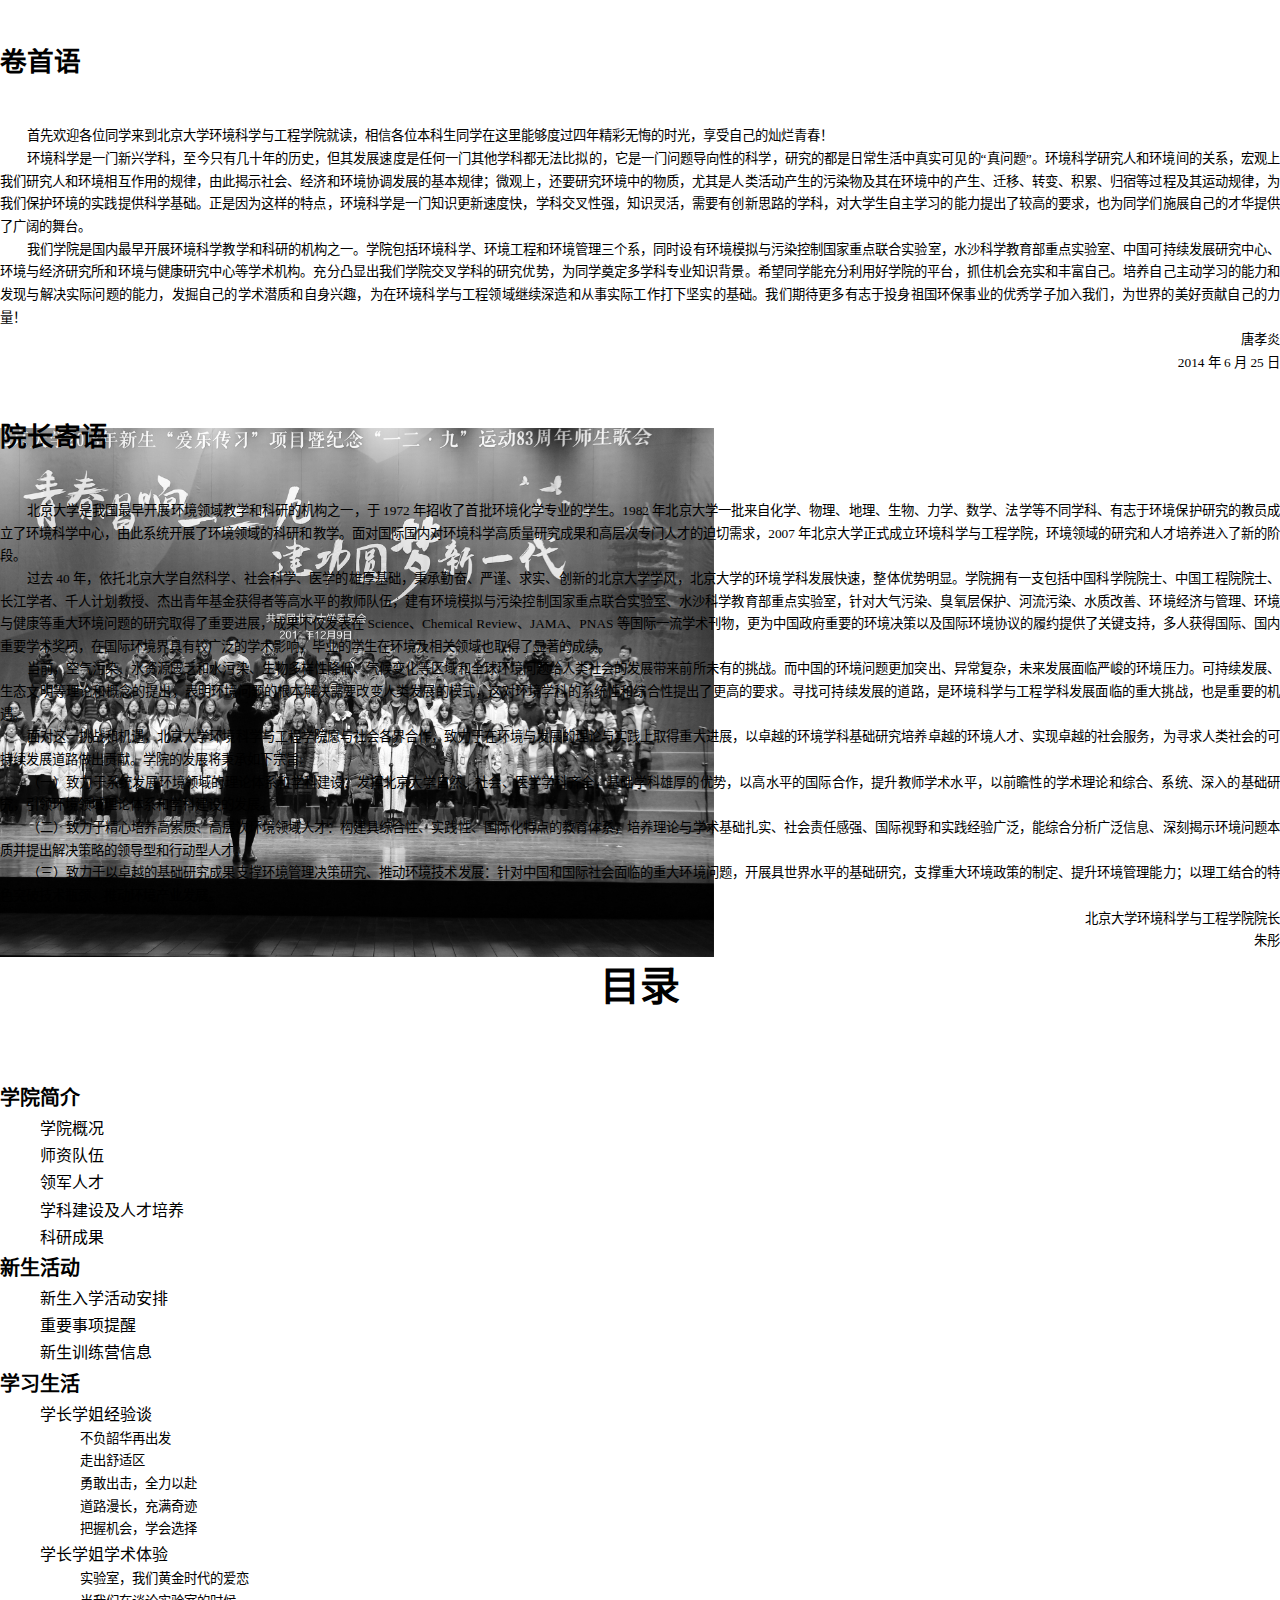
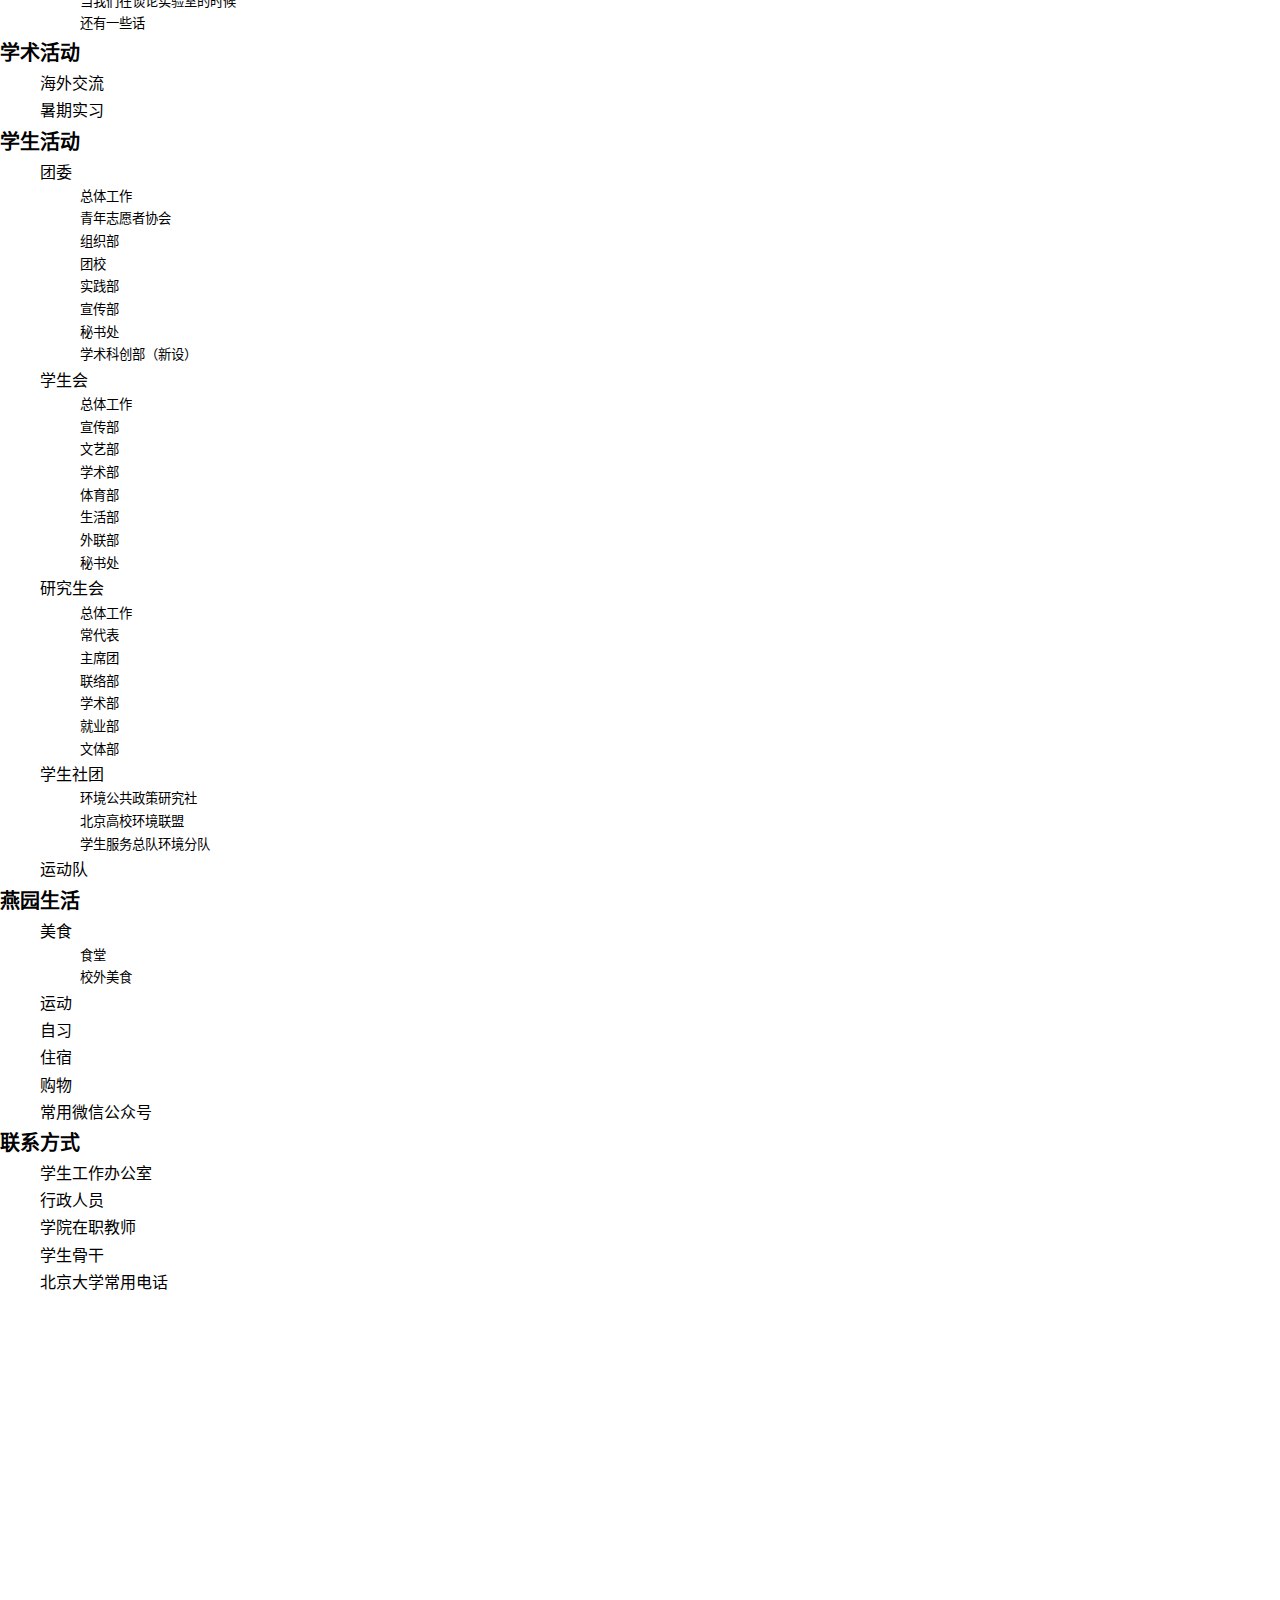
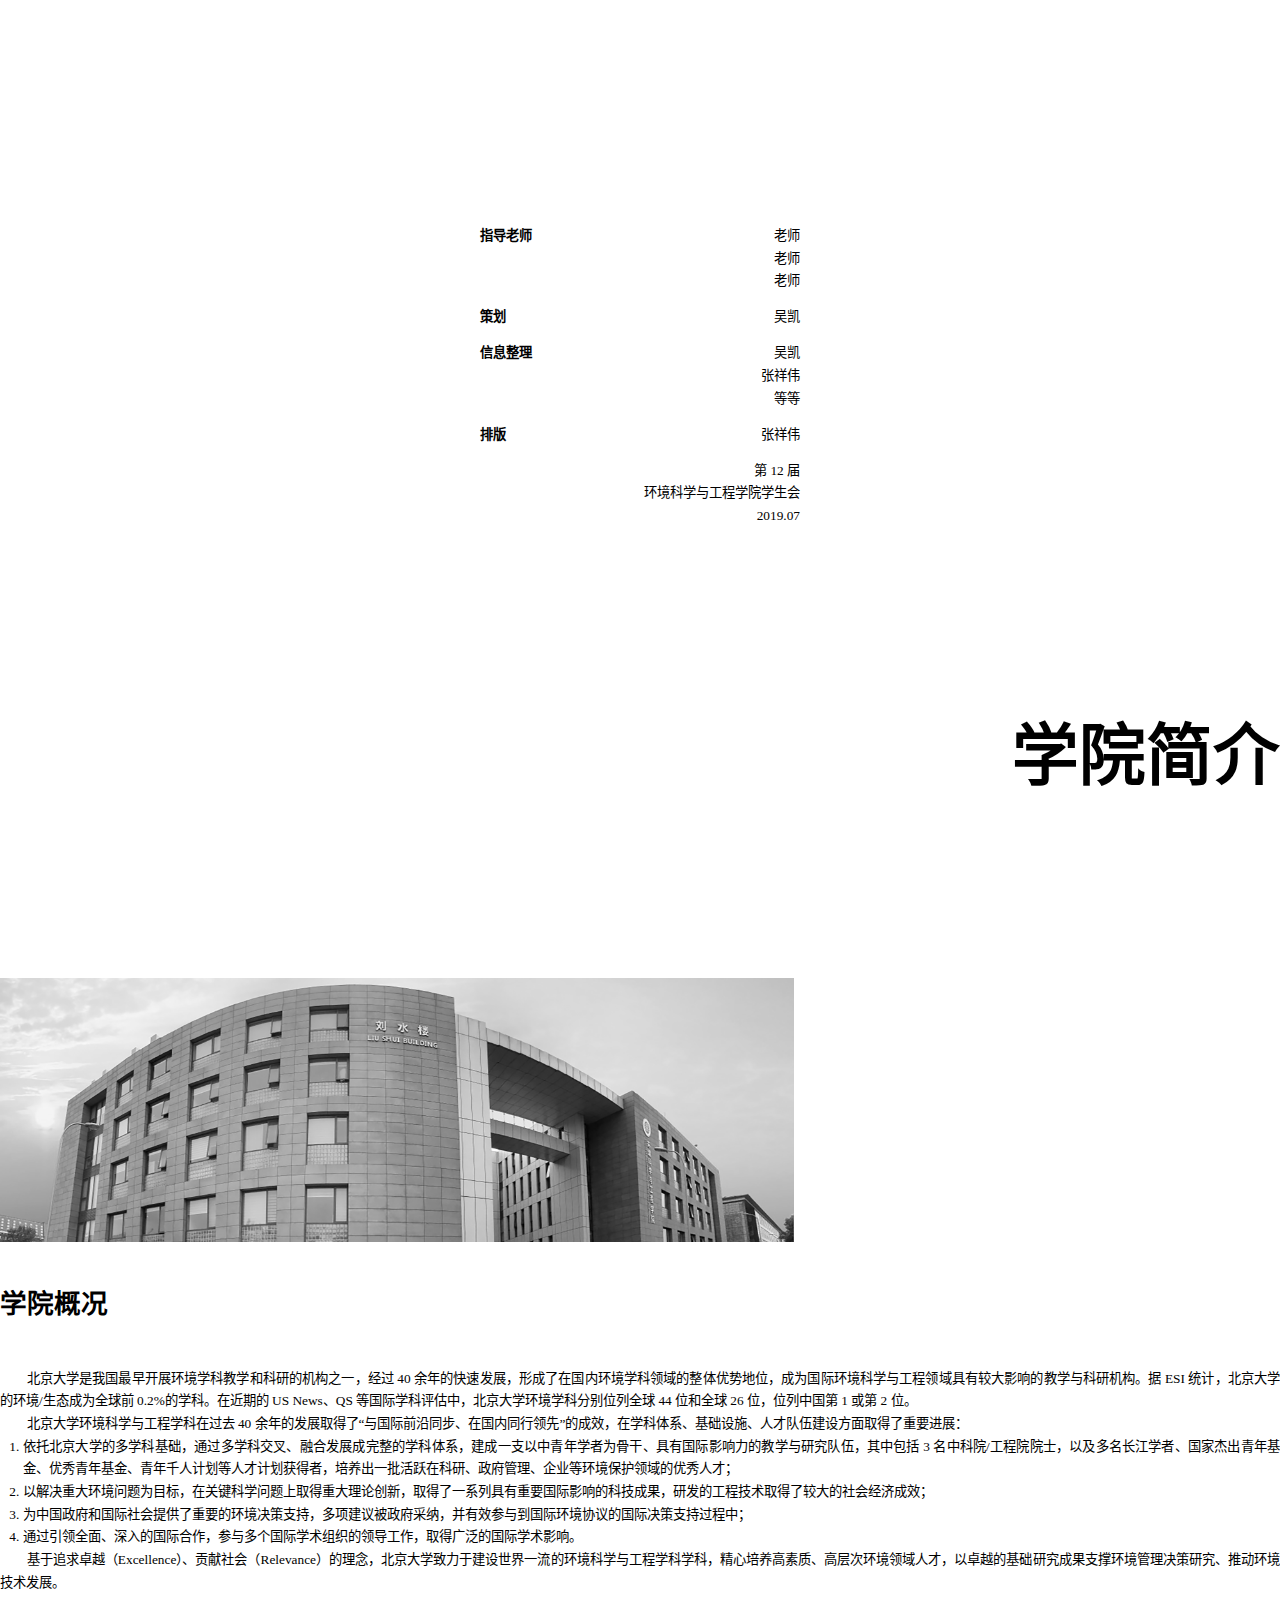
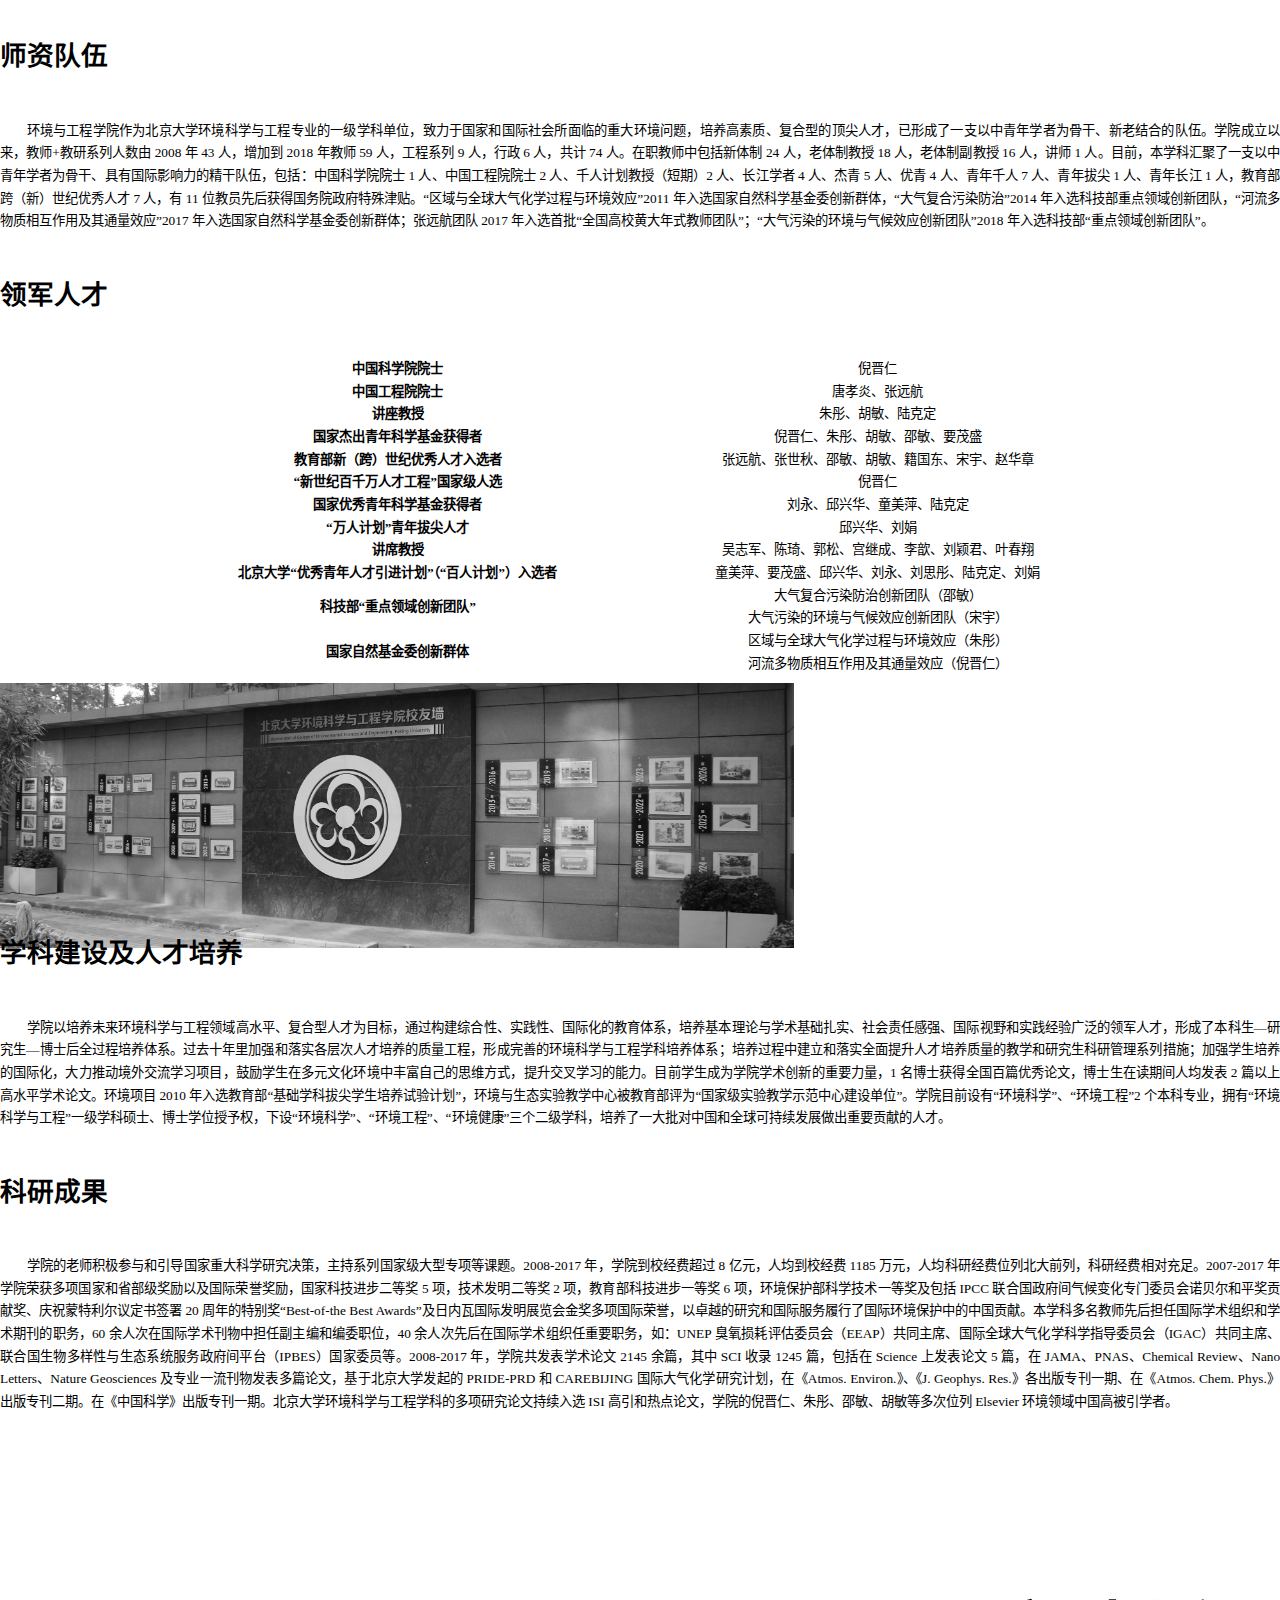
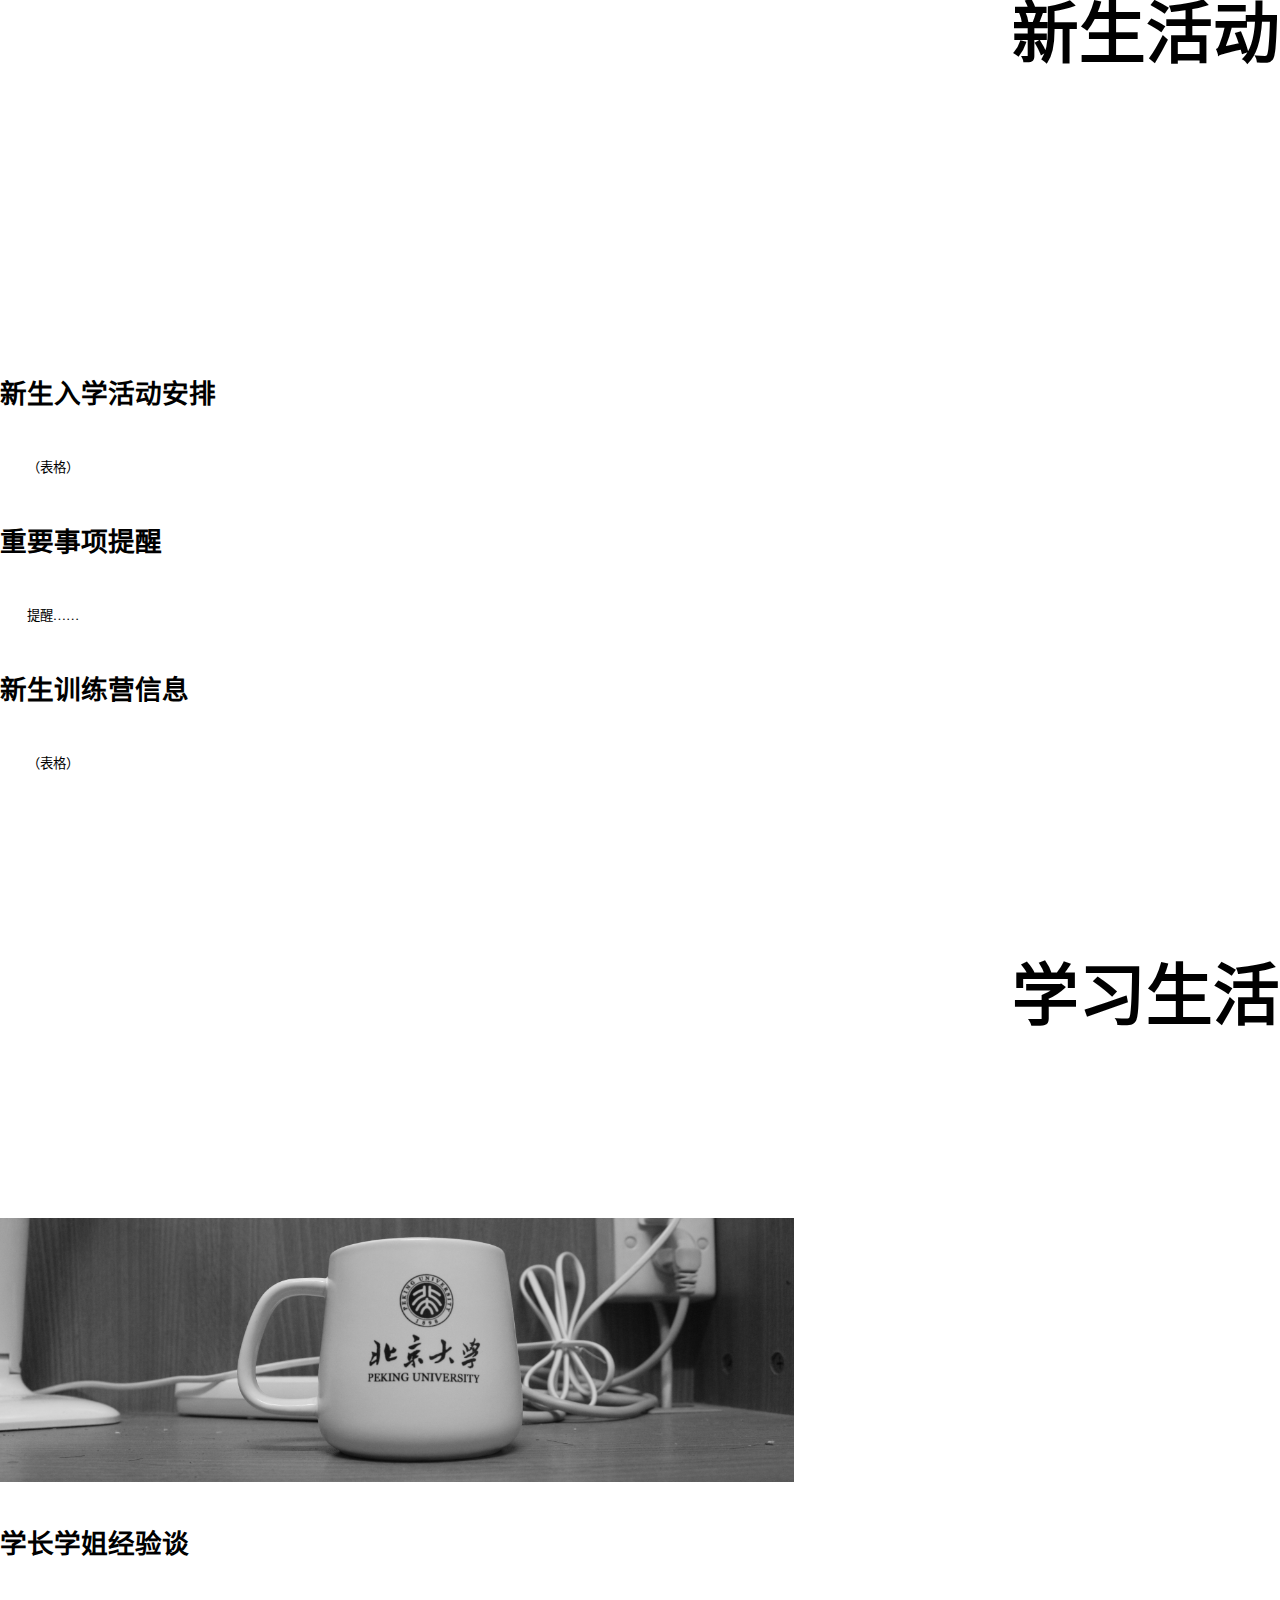
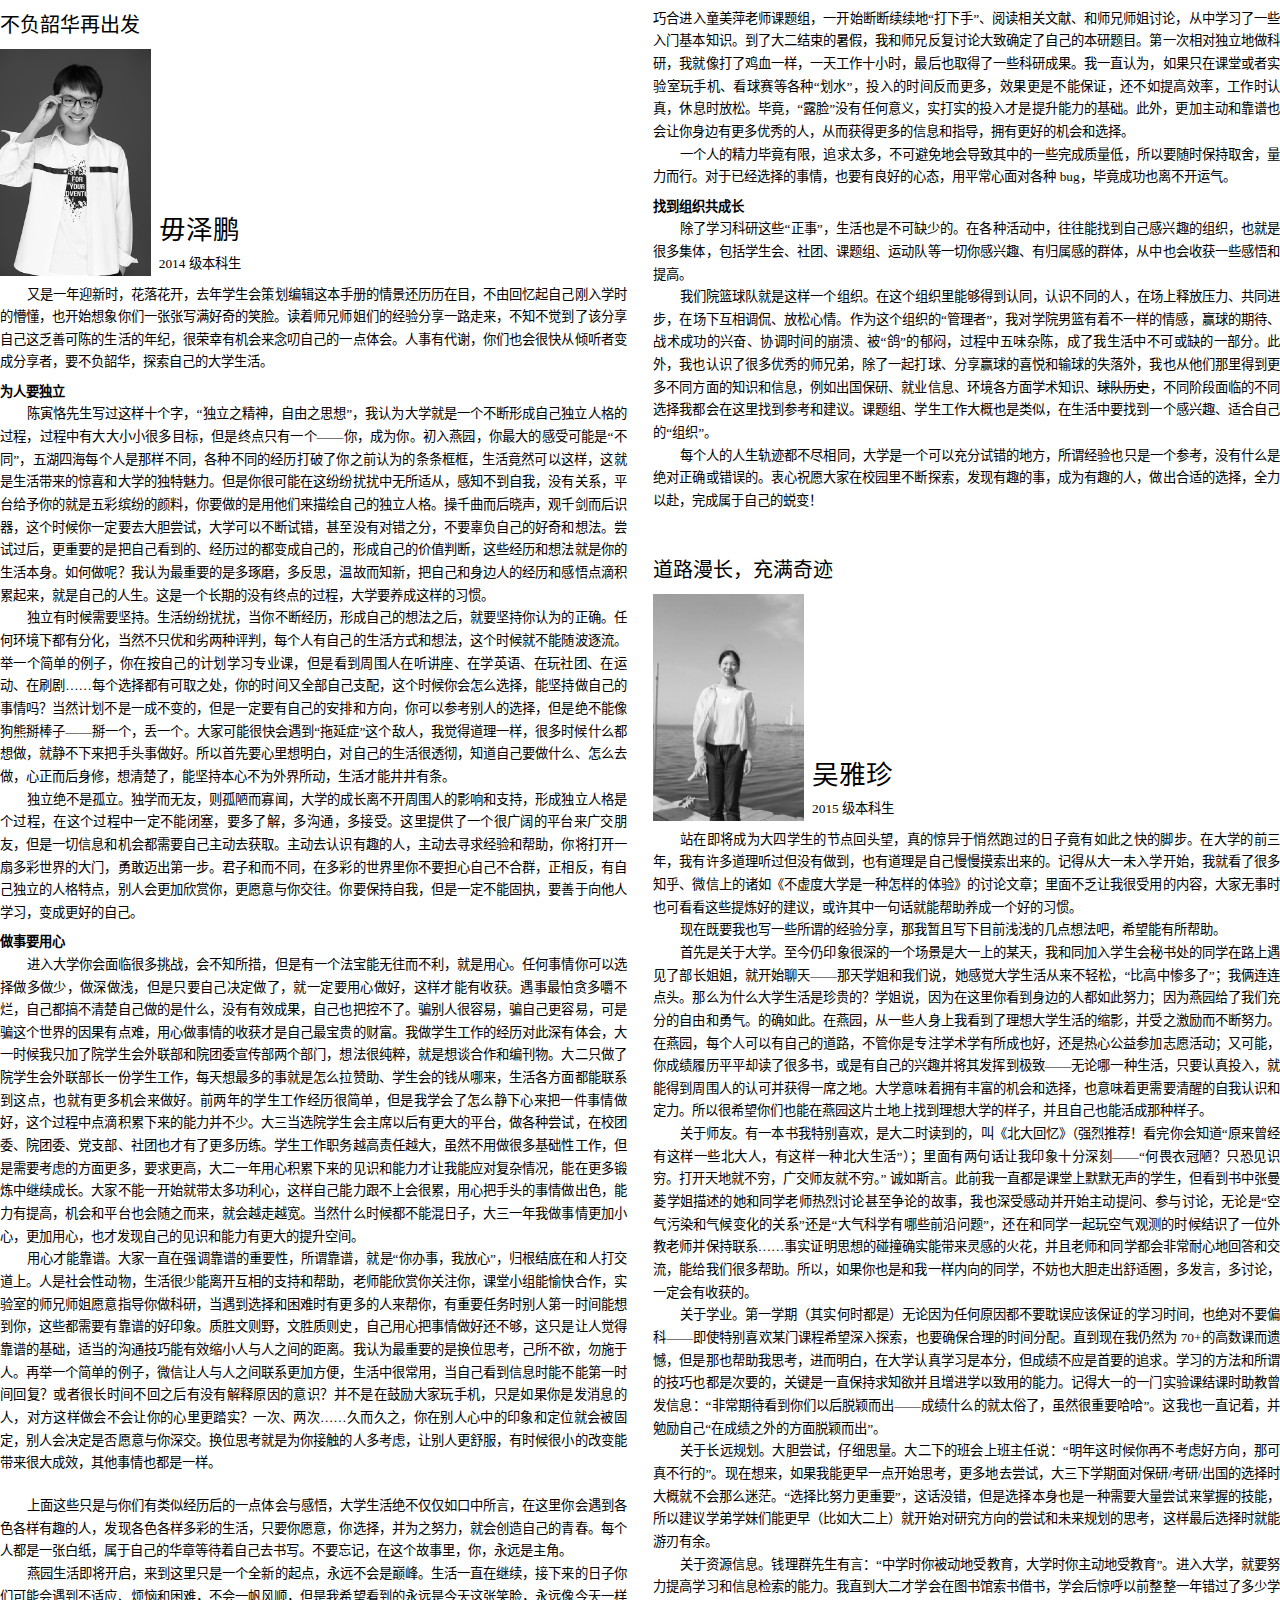
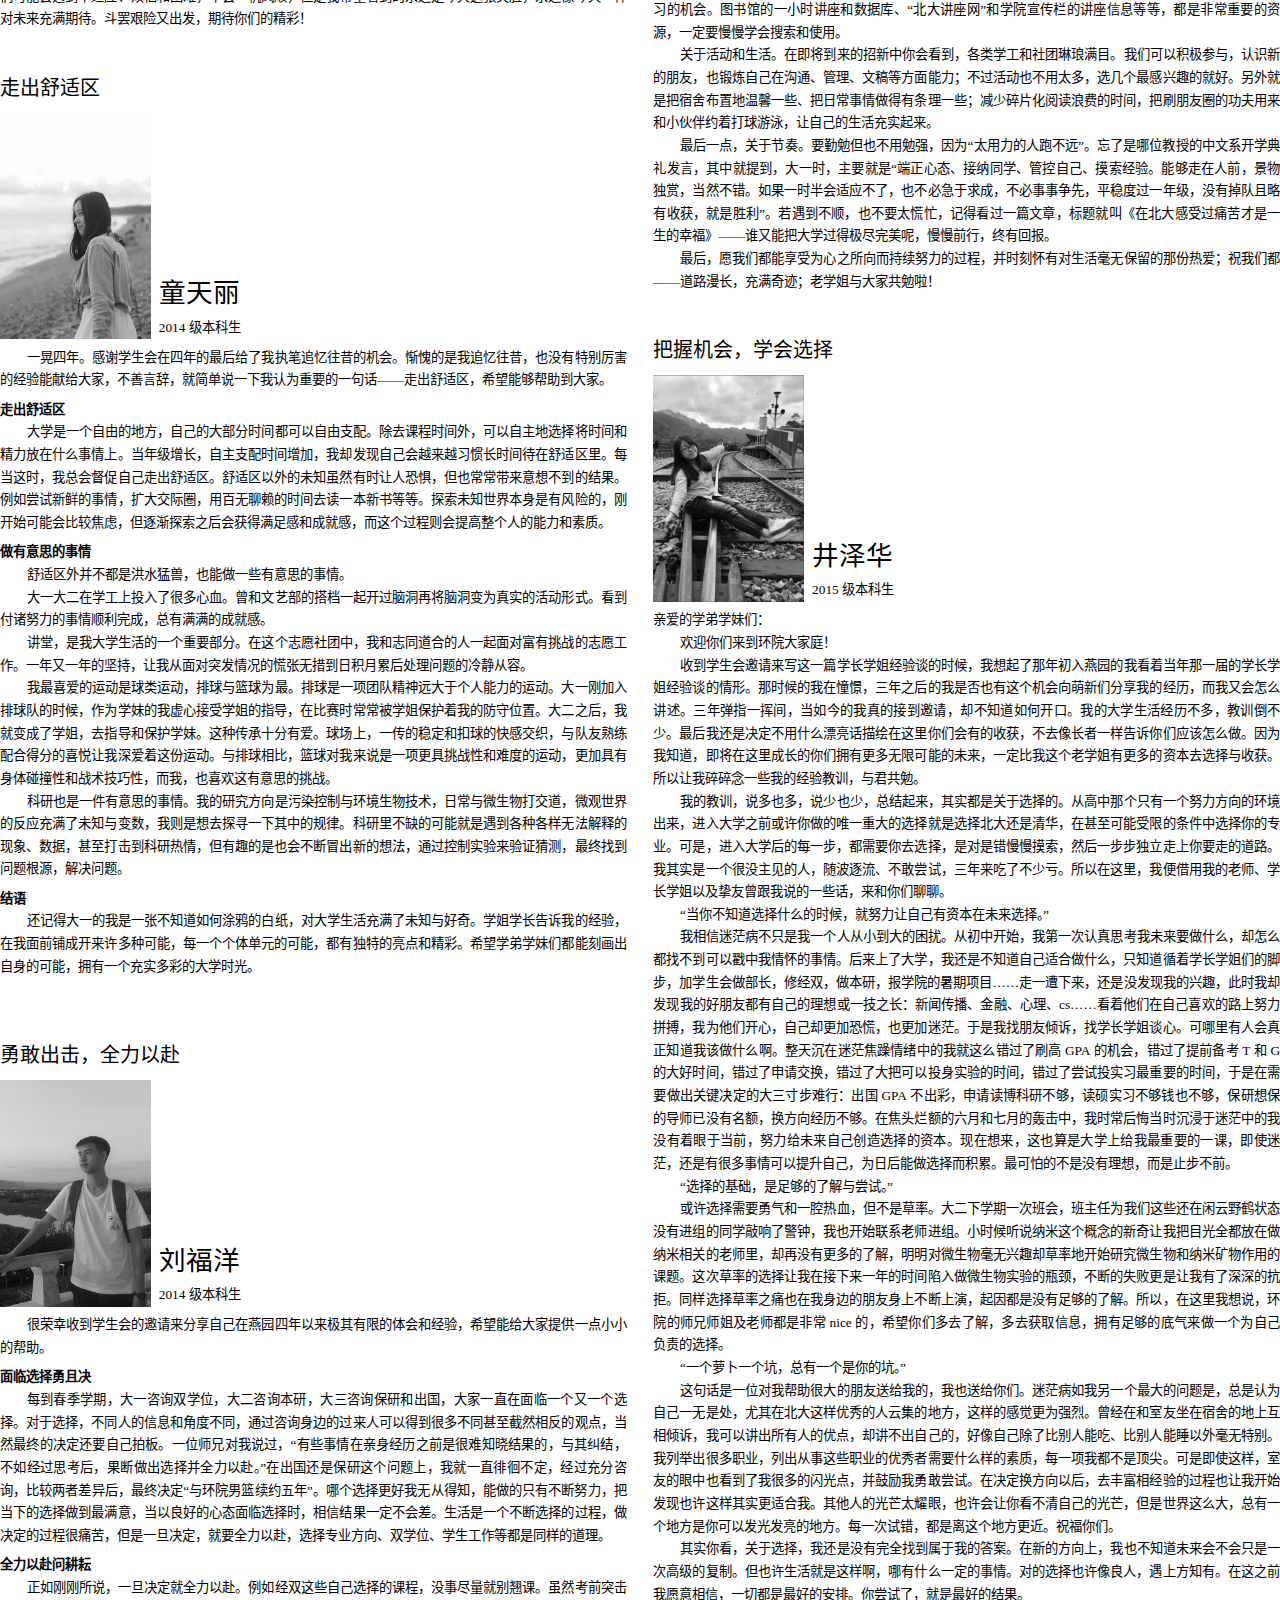
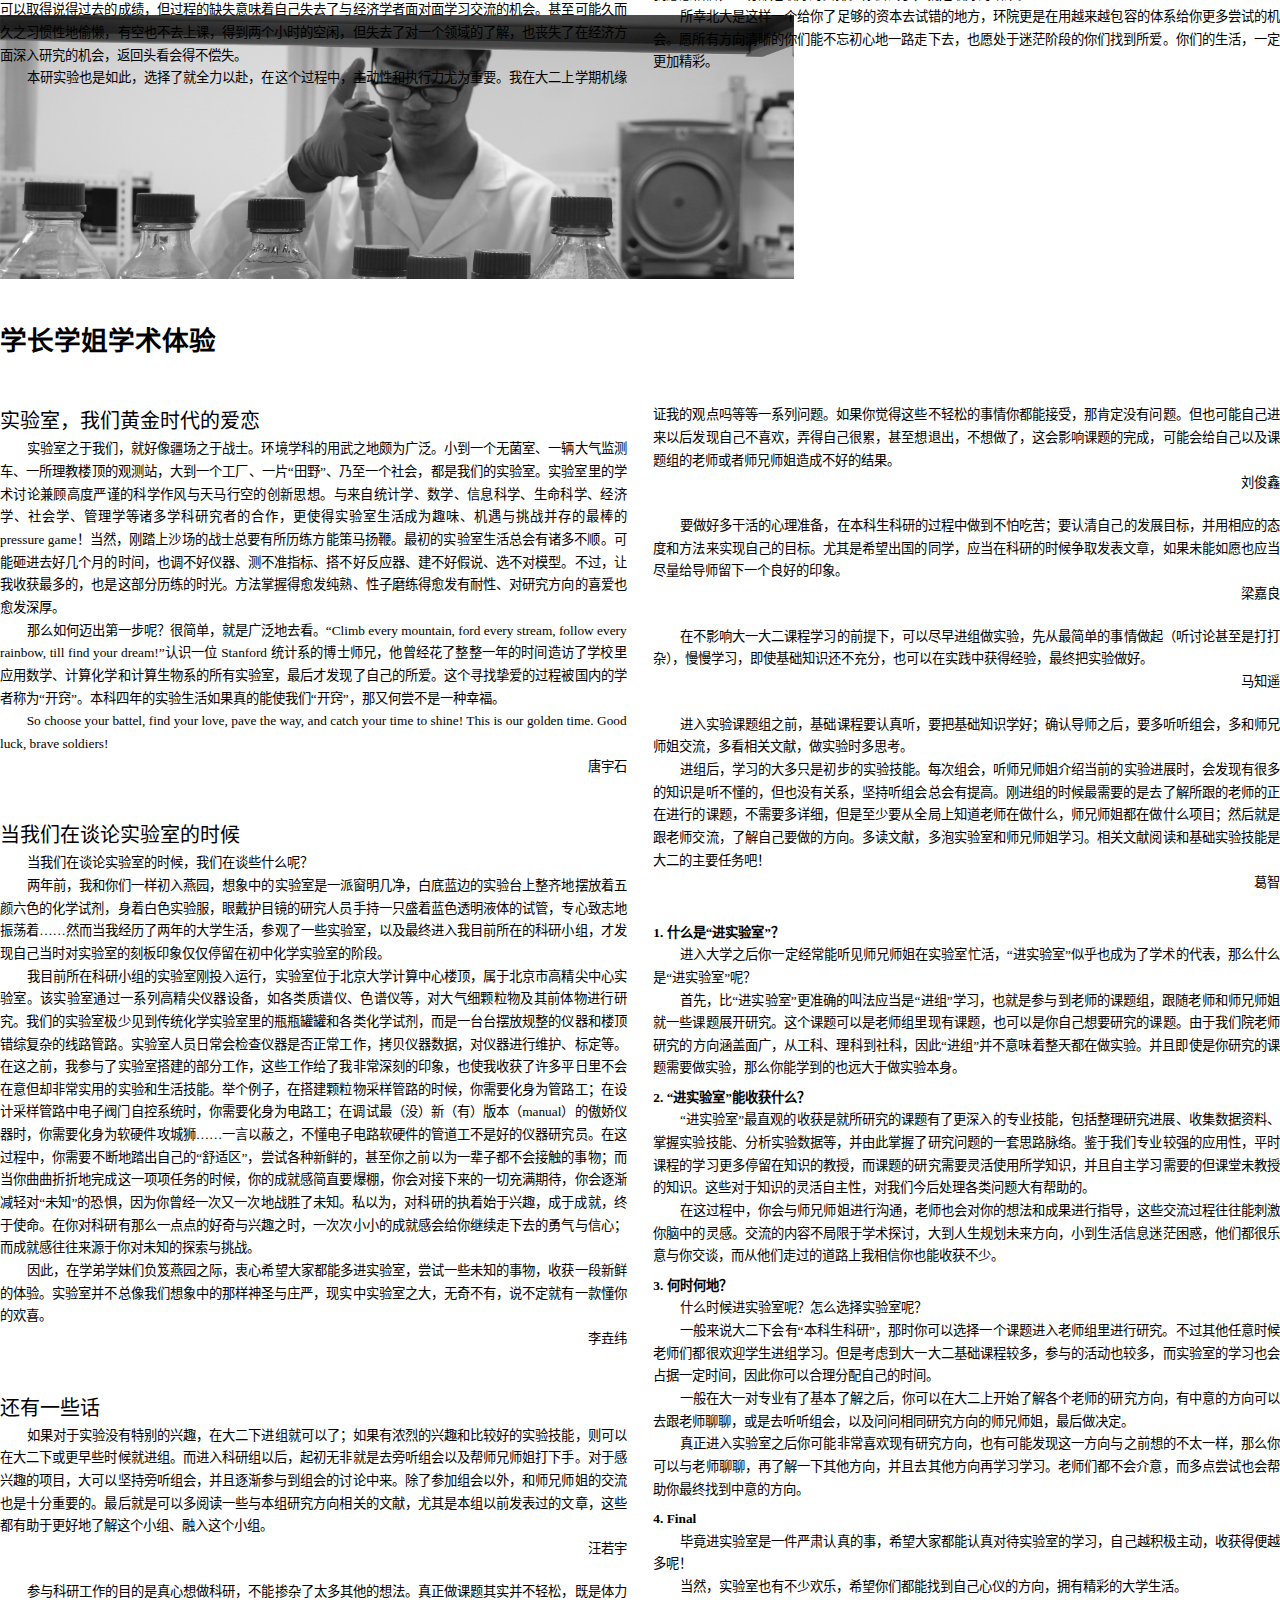
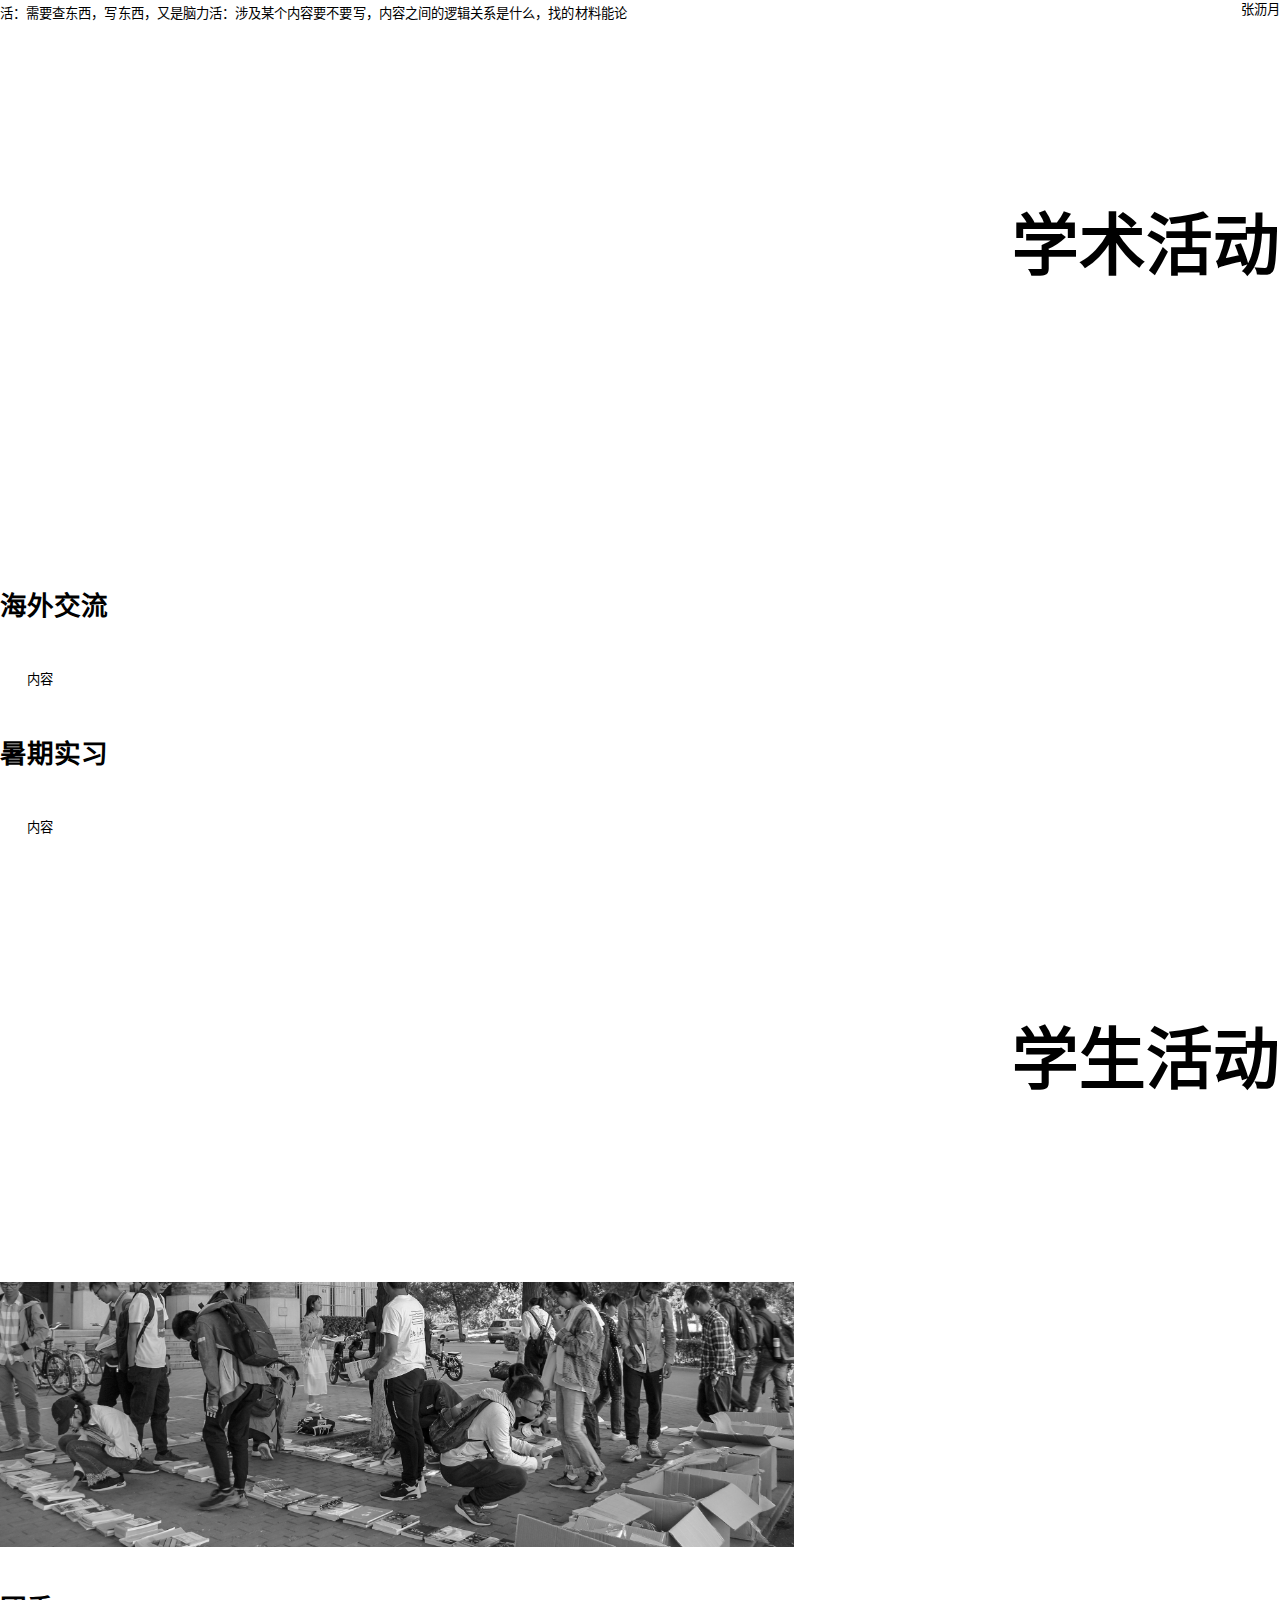
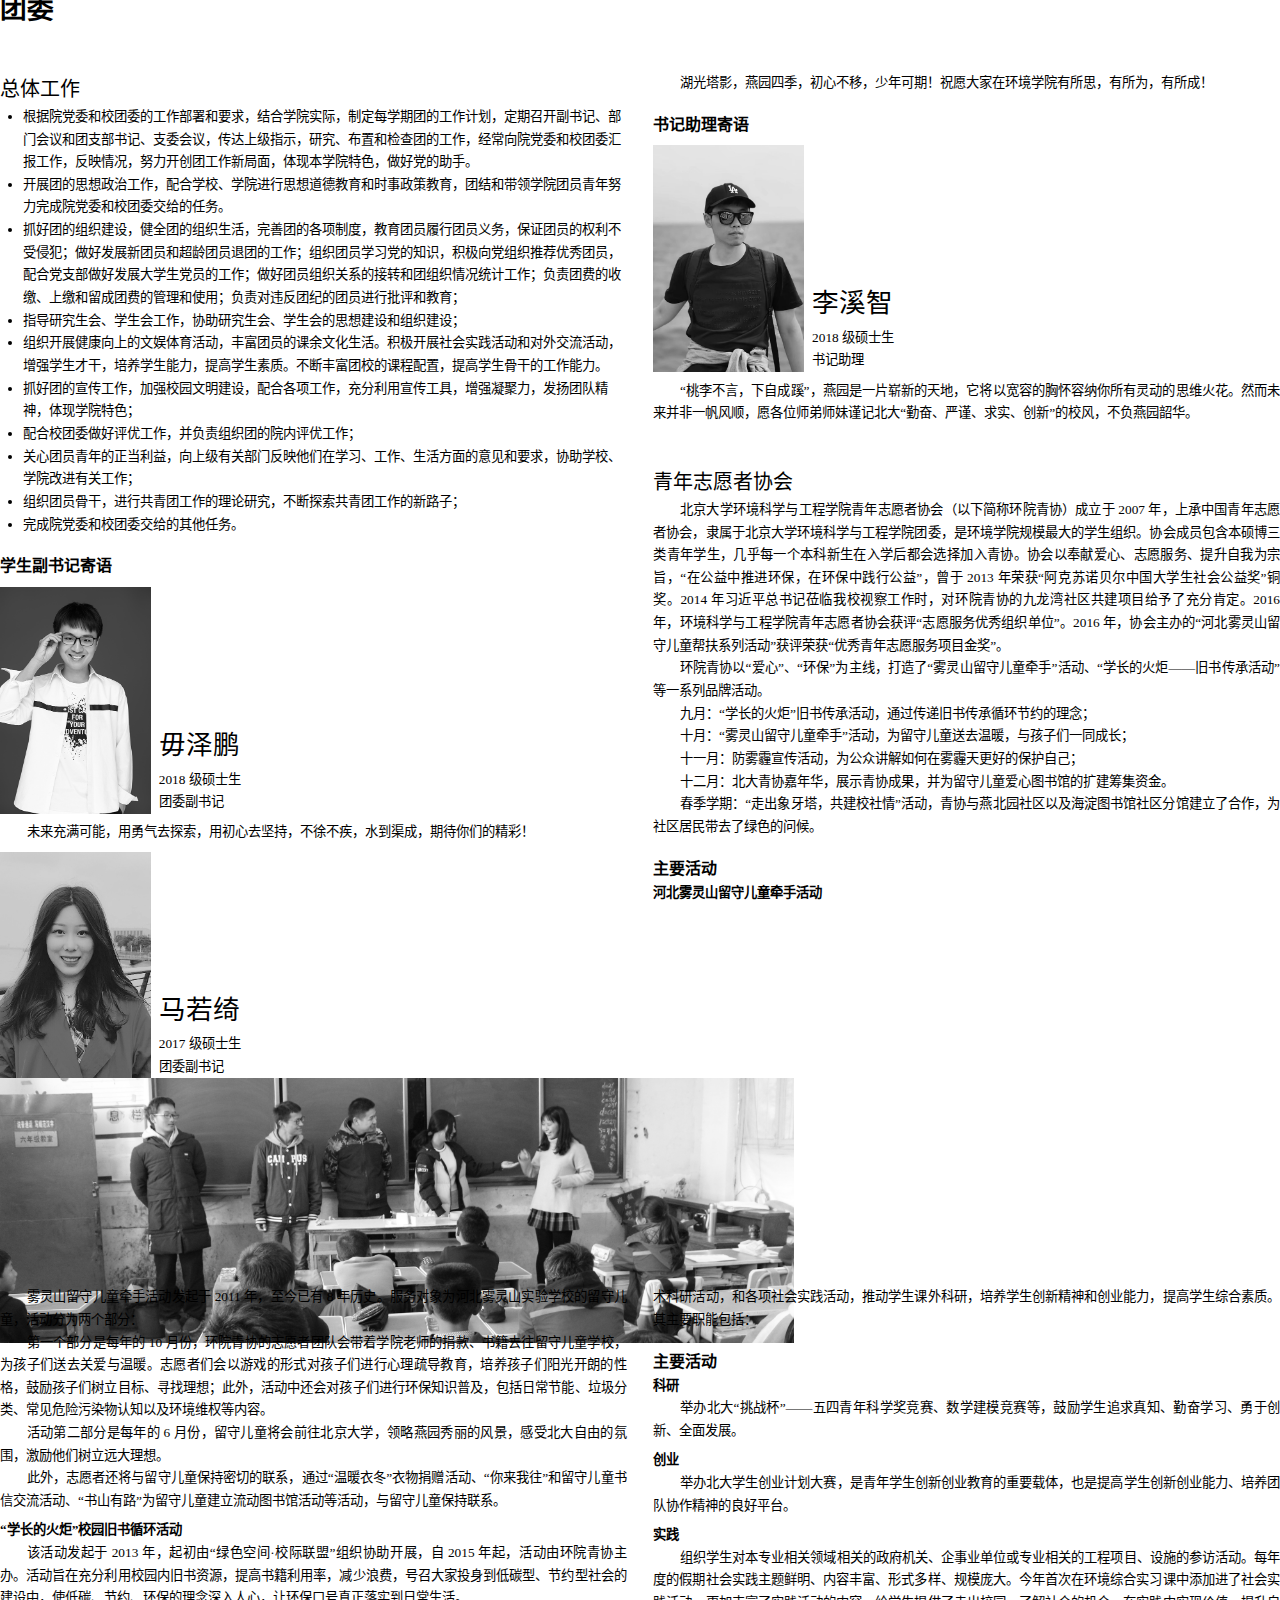
==== commit 307d308e: "2019-07-12" ====
--- a/output.html
+++ b/output.html
@@ -150,7 +150,7 @@
         </article>
         <article class="toc">
             <div class="tocTitle">目录</div>
-            <ul class="tocMain"><li><a href="#head-auto-1">学院简介</a><ul><li><a href="#head-auto-2">学院概况</a></li><li><a href="#head-auto-3">师资队伍</a></li><li><a href="#head-auto-4">领军人才</a></li><li><a href="#head-auto-5">学科建设及人才培养</a></li><li><a href="#head-auto-6">科研成果</a></li></ul></li><li><a href="#head-auto-7">新生活动</a><ul><li><a href="#head-auto-8">新生入学活动安排</a></li><li><a href="#head-auto-9">重要事项提醒</a></li><li><a href="#head-auto-10">新生训练营信息</a></li></ul></li><li><a href="#head-auto-11">学习生活</a><ul><li><a href="#head-auto-12">学长学姐经验谈</a><ul><li><a href="#head-auto-13">不负韶华再出发</a></li><li><a href="#head-auto-14">走出舒适区</a></li><li><a href="#head-auto-15">勇敢出击，全力以赴</a></li><li><a href="#head-auto-16">道路漫长，充满奇迹</a></li><li><a href="#head-auto-17">把握机会，学会选择</a></li></ul></li><li><a href="#head-auto-18">学长学姐学术体验</a><ul><li><a href="#head-auto-19">实验室，我们黄金时代的爱恋</a></li><li><a href="#head-auto-20">当我们在谈论实验室的时候</a></li><li><a href="#head-auto-21">还有一些话</a></li></ul></li></ul></li><li><a href="#head-auto-22">学术活动</a><ul><li><a href="#head-auto-23">海外交流</a></li><li><a href="#head-auto-24">暑期实习</a></li></ul></li><li><a href="#head-auto-25">学生活动</a><ul><li><a href="#head-auto-26">团委</a><ul><li><a href="#head-auto-27">总体工作</a></li><li><a href="#head-auto-28">青年志愿者协会</a></li><li><a href="#head-auto-29">组织部</a></li><li><a href="#head-auto-30">团校</a></li><li><a href="#head-auto-31">实践部</a></li><li><a href="#head-auto-32">宣传部</a></li><li><a href="#head-auto-33">秘书处</a></li><li><a href="#head-auto-34">学术科创部（新设）</a></li></ul></li><li><a href="#head-auto-35">学生会</a><ul><li><a href="#head-auto-36">总体工作</a></li><li><a href="#head-auto-37">宣传部</a></li><li><a href="#head-auto-38">文艺部</a></li><li><a href="#head-auto-39">学术部</a></li><li><a href="#head-auto-40">体育部</a></li><li><a href="#head-auto-41">生活部</a></li><li><a href="#head-auto-42">外联部</a></li><li><a href="#head-auto-43">秘书处</a></li></ul></li><li><a href="#head-auto-44">研究生会</a></li><li><a href="#head-auto-45">学生社团</a><ul><li><a href="#head-auto-46">环境公共政策研究社</a></li><li><a href="#head-auto-47">北京高校环境联盟</a></li><li><a href="#head-auto-48">学生服务总队环境分队</a></li></ul></li><li><a href="#head-auto-49">运动队</a></li></ul></li><li><a href="#head-auto-50">燕园生活</a><ul><li><a href="#head-auto-51">美食</a><ul><li><a href="#head-auto-52">食堂</a></li><li><a href="#head-auto-53">校外美食</a></li></ul></li><li><a href="#head-auto-54">运动</a></li><li><a href="#head-auto-55">自习</a></li><li><a href="#head-auto-56">住宿</a></li><li><a href="#head-auto-57">购物</a></li><li><a href="#head-auto-58">常用微信公众号</a></li></ul></li><li><a href="#head-auto-59">联系方式</a><ul><li><a href="#head-auto-60">学生工作办公室</a></li><li><a href="#head-auto-61">行政人员</a></li><li><a href="#head-auto-62">学院在职教师</a></li><li><a href="#head-auto-63">学生骨干</a></li><li><a href="#head-auto-64">北京大学常用电话</a></li></ul></li></ul>
+            <ul class="tocMain"><li><a href="#head-auto-1">学院简介</a><ul><li><a href="#head-auto-2">学院概况</a></li><li><a href="#head-auto-3">师资队伍</a></li><li><a href="#head-auto-4">领军人才</a></li><li><a href="#head-auto-5">学科建设及人才培养</a></li><li><a href="#head-auto-6">科研成果</a></li></ul></li><li><a href="#head-auto-7">新生活动</a><ul><li><a href="#head-auto-8">新生入学活动安排</a></li><li><a href="#head-auto-9">重要事项提醒</a></li><li><a href="#head-auto-10">新生训练营信息</a></li></ul></li><li><a href="#head-auto-11">学习生活</a><ul><li><a href="#head-auto-12">学长学姐经验谈</a><ul><li><a href="#head-auto-13">不负韶华再出发</a></li><li><a href="#head-auto-14">走出舒适区</a></li><li><a href="#head-auto-15">勇敢出击，全力以赴</a></li><li><a href="#head-auto-16">道路漫长，充满奇迹</a></li><li><a href="#head-auto-17">把握机会，学会选择</a></li></ul></li><li><a href="#head-auto-18">学长学姐学术体验</a><ul><li><a href="#head-auto-19">实验室，我们黄金时代的爱恋</a></li><li><a href="#head-auto-20">当我们在谈论实验室的时候</a></li><li><a href="#head-auto-21">还有一些话</a></li></ul></li></ul></li><li><a href="#head-auto-22">学术活动</a><ul><li><a href="#head-auto-23">海外交流</a></li><li><a href="#head-auto-24">暑期实习</a></li></ul></li><li><a href="#head-auto-25">学生活动</a><ul><li><a href="#head-auto-26">团委</a><ul><li><a href="#head-auto-27">总体工作</a></li><li><a href="#head-auto-28">青年志愿者协会</a></li><li><a href="#head-auto-29">组织部</a></li><li><a href="#head-auto-30">团校</a></li><li><a href="#head-auto-31">实践部</a></li><li><a href="#head-auto-32">宣传部</a></li><li><a href="#head-auto-33">秘书处</a></li><li><a href="#head-auto-34">学术科创部（新设）</a></li></ul></li><li><a href="#head-auto-35">学生会</a><ul><li><a href="#head-auto-36">总体工作</a></li><li><a href="#head-auto-37">宣传部</a></li><li><a href="#head-auto-38">文艺部</a></li><li><a href="#head-auto-39">学术部</a></li><li><a href="#head-auto-40">体育部</a></li><li><a href="#head-auto-41">生活部</a></li><li><a href="#head-auto-42">外联部</a></li><li><a href="#head-auto-43">秘书处</a></li></ul></li><li><a href="#head-auto-44">研究生会</a><ul><li><a href="#head-auto-45">总体工作</a></li><li><a href="#head-auto-46">常代表</a></li><li><a href="#head-auto-47">主席团</a></li><li><a href="#head-auto-48">联络部</a></li><li><a href="#head-auto-49">学术部</a></li><li><a href="#head-auto-50">就业部</a></li><li><a href="#head-auto-51">文体部</a></li></ul></li><li><a href="#head-auto-52">学生社团</a><ul><li><a href="#head-auto-53">环境公共政策研究社</a></li><li><a href="#xref-bei-jing-gao-xiao-huan-jing-lian-meng">北京高校环境联盟</a></li><li><a href="#head-auto-54">学生服务总队环境分队</a></li></ul></li><li><a href="#head-auto-55">运动队</a></li></ul></li><li><a href="#head-auto-56">燕园生活</a><ul><li><a href="#head-auto-57">美食</a><ul><li><a href="#head-auto-58">食堂</a></li><li><a href="#head-auto-59">校外美食</a></li></ul></li><li><a href="#head-auto-60">运动</a></li><li><a href="#head-auto-61">自习</a></li><li><a href="#head-auto-62">住宿</a></li><li><a href="#head-auto-63">购物</a></li><li><a href="#head-auto-64">常用微信公众号</a></li></ul></li><li><a href="#head-auto-65">联系方式</a><ul><li><a href="#head-auto-66">学生工作办公室</a></li><li><a href="#head-auto-67">行政人员</a></li><li><a href="#head-auto-68">学院在职教师</a></li><li><a href="#head-auto-69">学生骨干</a></li><li><a href="#head-auto-70">北京大学常用电话</a></li></ul></li></ul>
             <table class="tocAuthors">
                 <tbody>
                     <tr><th rowspan="3">指导老师</th><td>老师</td></tr>
@@ -422,6 +422,15 @@
             </ul>
             <h4>学生副书记寄语</h4>
             <div class="studentBlock">
+                <div class="studentImage" style="background-image: url(images/student-wu-ze-peng.jpg)"></div>
+                <div class="studentInfo">
+                    <div class="studentName">毋泽鹏</div>
+                    <div>2018<h-hws hidden=""> </h-hws>级硕士生</div>
+                    <div>团委副书记</div>
+                </div>
+            </div>
+            <p class="font-fang-song">未来充满可能，用勇气去探索，用初心去坚持，不徐不疾，水到渠成，期待你们的精彩！</p>
+            <div class="studentBlock">
                 <div class="studentImage" style="background-image: url(images/student-ma-ruo-qi.jpg)"></div>
                 <div class="studentInfo">
                     <div class="studentName">马若绮</div>
@@ -441,8 +450,8 @@
             </div>
             <p class="font-fang-song">“桃李不言，下自成蹊”，燕园是一片崭新的天地，它将以宽容的胸怀容纳你所有灵动的思维火花。然而未来并非一帆风顺，愿各位师弟师妹谨记北大<h-hws hidden="" class="quote-outer"> </h-hws>“勤奋、严谨、求实、创新”<h-hws hidden="" class="quote-outer"> </h-hws>的校风，不负燕园韶华。</p>
             <h3 id="head-auto-28">青年志愿者协会</h3>
-            <p>北京大学环境科学与工程学院青年志愿者协会（以下简称环院青协）成立于<h-hws hidden=""> </h-hws>2007<h-hws hidden=""> </h-hws>年，上承中国青年志愿者协会，隶属于北京大学环境科学与工程学院团委，是环境学院规模最大的学生组织。协会成员包含本硕博三类青年学生，几乎每一个本科新生在入学后都会选择加入青协。协会以奉献爱心、志愿服务、提升自我为宗旨，“在公益中推进环保，在环保中践行公益”，曾于<h-hws hidden=""> </h-hws>2013<h-hws hidden=""> </h-hws>年荣获<h-hws hidden="" class="quote-outer"> </h-hws>“阿克苏诺贝尔中国大学生社会公益奖”<h-hws hidden="" class="quote-outer"> </h-hws>铜奖。2014<h-hws hidden=""> </h-hws>年习近平总书记莅临我校视察工作时，对环科青协的九龙湾社区共建项目给予了充分肯定！2016<h-hws hidden=""> </h-hws>年，环境科学与工程学院青年志愿者协会获评<h-hws hidden="" class="quote-outer"> </h-hws>“志愿服务优秀组织单位”。2016<h-hws hidden=""> </h-hws>年，协会主办的<h-hws hidden="" class="quote-outer"> </h-hws>“河北雾灵山留守儿童帮扶系列活动”<h-hws hidden="" class="quote-outer"> </h-hws>获评荣获<h-hws hidden="" class="quote-outer"> </h-hws>“优秀青年志愿服务项目金奖”。</p>
-            <p>环院青协以<h-hws hidden="" class="quote-outer"> </h-hws>“爱心”、“环保”<h-hws hidden="" class="quote-outer"> </h-hws>为主线，打造了<h-hws hidden="" class="quote-outer"> </h-hws>“雾灵山留守儿童牵手” 活动、“学长的火炬——旧书传承活动”<h-hws hidden="" class="quote-outer"> </h-hws>等一系列品牌活动。</p>
+            <p>北京大学环境科学与工程学院青年志愿者协会（以下简称环院青协）成立于<h-hws hidden=""> </h-hws>2007<h-hws hidden=""> </h-hws>年，上承中国青年志愿者协会，隶属于北京大学环境科学与工程学院团委，是环境学院规模最大的学生组织。协会成员包含本硕博三类青年学生，几乎每一个本科新生在入学后都会选择加入青协。协会以奉献爱心、志愿服务、提升自我为宗旨，“在公益中推进环保，在环保中践行公益”，曾于<h-hws hidden=""> </h-hws>2013<h-hws hidden=""> </h-hws>年荣获<h-hws hidden="" class="quote-outer"> </h-hws>“阿克苏诺贝尔中国大学生社会公益奖”<h-hws hidden="" class="quote-outer"> </h-hws>铜奖。2014<h-hws hidden=""> </h-hws>年习近平总书记莅临我校视察工作时，对环院青协的九龙湾社区共建项目给予了充分肯定。2016<h-hws hidden=""> </h-hws>年，环境科学与工程学院青年志愿者协会获评<h-hws hidden="" class="quote-outer"> </h-hws>“志愿服务优秀组织单位”。2016<h-hws hidden=""> </h-hws>年，协会主办的<h-hws hidden="" class="quote-outer"> </h-hws>“河北雾灵山留守儿童帮扶系列活动”<h-hws hidden="" class="quote-outer"> </h-hws>获评荣获<h-hws hidden="" class="quote-outer"> </h-hws>“优秀青年志愿服务项目金奖”。</p>
+            <p>环院青协以<h-hws hidden="" class="quote-outer"> </h-hws>“爱心”、“环保”<h-hws hidden="" class="quote-outer"> </h-hws>为主线，打造了<h-hws hidden="" class="quote-outer"> </h-hws>“雾灵山留守儿童牵手”<h-hws hidden="" class="quote-outer"> </h-hws>活动、“学长的火炬——旧书传承活动”<h-hws hidden="" class="quote-outer"> </h-hws>等一系列品牌活动。</p>
             <p>九月：“学长的火炬”<h-hws hidden="" class="quote-outer"> </h-hws>旧书传承活动，通过传递旧书传承循环节约的理念；</p>
             <p>十月：“雾灵山留守儿童牵手”<h-hws hidden="" class="quote-outer"> </h-hws>活动，为留守儿童送去温暖，与孩子们一同成长；</p>
             <p>十一月：防雾霾宣传活动，为公众讲解如何在雾霾天更好的保护自己；</p>
@@ -456,7 +465,7 @@
             <p>活动第二部分是每年的<h-hws hidden=""> </h-hws>6<h-hws hidden=""> </h-hws>月份，留守儿童将会前往北京大学，领略燕园秀丽的风景，感受北大自由的氛围，激励他们树立远大理想。</p>
             <p>此外，志愿者还将与留守儿童保持密切的联系，通过<h-hws hidden="" class="quote-outer"> </h-hws>“温暖衣冬”<h-hws hidden="" class="quote-outer"> </h-hws>衣物捐赠活动、“你来我往”<h-hws hidden="" class="quote-outer"> </h-hws>和留守儿童书信交流活动、“书山有路”<h-hws hidden="" class="quote-outer"> </h-hws>为留守儿童建立流动图书馆活动等活动，与留守儿童保持联系。</p>
             <h5>“学长的火炬”<h-hws hidden="" class="quote-outer"> </h-hws>校园旧书循环活动</h5>
-            <p>该活动发起于<h-hws hidden=""> </h-hws>2013<h-hws hidden=""> </h-hws>年，起初由<h-hws hidden="" class="quote-outer"> </h-hws>“绿色空间·校际联盟”<h-hws hidden="" class="quote-outer"> </h-hws>组织协助开展，自<h-hws hidden=""> </h-hws>2015<h-hws hidden=""> </h-hws>年起，活动由环科青协主办。活动旨在充分利用校园内旧书资源，提高书籍利用率，减少浪费，号召大家投身到低碳型、节约型社会的建设中，使低碳、节约、环保的理念深入人心，让环保口号真正落实到日常生活。</p>
+            <p>该活动发起于<h-hws hidden=""> </h-hws>2013<h-hws hidden=""> </h-hws>年，起初由<h-hws hidden="" class="quote-outer"> </h-hws>“绿色空间·校际联盟”<h-hws hidden="" class="quote-outer"> </h-hws>组织协助开展，自<h-hws hidden=""> </h-hws>2015<h-hws hidden=""> </h-hws>年起，活动由环院青协主办。活动旨在充分利用校园内旧书资源，提高书籍利用率，减少浪费，号召大家投身到低碳型、节约型社会的建设中，使低碳、节约、环保的理念深入人心，让环保口号真正落实到日常生活。</p>
             <p>每年春季学期，青协志愿者将会在燕园校区宿舍楼内放置纸箱，向全校学生回收旧书；每年的秋季学期初，环院青协会将收集的旧书免费发放，师生只需填写一份<h-hws hidden="" class="quote-outer"> </h-hws>“捐赠承诺书”，承诺来年的六月，将不需要的书籍再无偿捐献给环院青协，即可免费挑选<h-hws hidden=""> </h-hws>5<h-hws hidden=""> </h-hws>本书籍。</p>
             <p>该活动每年参与人数众多，广受师生好评，2015<h-hws hidden=""> </h-hws>年共计<h-hws hidden=""> </h-hws>295<h-hws hidden=""> </h-hws>人参与活动，收到书籍一千余本，送出书籍<h-hws hidden=""> </h-hws>1180<h-hws hidden=""> </h-hws>余册。2016<h-hws hidden=""> </h-hws>年收到的书籍两千余本，活动规模可见一斑。</p>
             <h5>其他活动</h5>
@@ -476,6 +485,25 @@
                 <li>2016<h-hws hidden=""> </h-hws>年，环境科学与工程学院青年志愿者协会获评<h-hws hidden="" class="quote-outer"> </h-hws>“志愿服务优秀组织单位”。</li>
                 <li>2016<h-hws hidden=""> </h-hws>年，协会主办的<h-hws hidden="" class="quote-outer"> </h-hws>“河北雾灵山留守儿童帮扶系列活动”<h-hws hidden="" class="quote-outer"> </h-hws>获评荣获<h-hws hidden="" class="quote-outer"> </h-hws>“优秀青年志愿服务项目金奖”。</li>
             </ul>
+            <h4>秘书长寄语</h4>
+            <div class="studentBlock">
+                <div class="studentImage" style="background-image: url(images/student-dong-zhi-jin.jpg)"></div>
+                <div class="studentInfo">
+                    <div class="studentName">董志金</div>
+                    <div>2018<h-hws hidden=""> </h-hws>级本科生</div>
+                    <div>青协秘书长</div>
+                </div>
+            </div>
+            <p class="font-fang-song">不忘初心，不惧未来！</p>
+            <div class="studentBlock">
+                <div class="studentImage" style="background-image: url(images/student-ding-qian.jpg)"></div>
+                <div class="studentInfo">
+                    <div class="studentName">丁　茜</div>
+                    <div>2018<h-hws hidden=""> </h-hws>级本科生</div>
+                    <div>青协秘书长</div>
+                </div>
+            </div>
+            <p class="font-fang-song">心之所向，素履以往！</p>
             <h3 id="head-auto-29">组织部</h3>
             <p>组织部是每一个团组织必不可少的重要结构部门。组织部担负着连接各级团组织与团组织建设等重任。其主要职能包括：</p>
             <ul>
@@ -485,6 +513,25 @@
                 <li>思想引领工作：“思想引领”<h-hws hidden="" class="quote-outer"> </h-hws>与<h-hws hidden="" class="quote-outer"> </h-hws>“成才服务”<h-hws hidden="" class="quote-outer"> </h-hws>是团委工作的两个核心，组织部将于年末汇编资料新颖、内容丰富的《团委学生骨干先进性学习资料》，体现团委的思想引领作用。</li>
                 <li>团委外延工作：依托组织部于团委各部门以及各级团组织之间便利的联络条件，将承担团委外延工作中的相应部分。</li>
             </ul>
+            <h4>部长寄语</h4>
+            <div class="studentBlock">
+                <div class="studentImage" style="background-image: url(images/student-hu-qing.jpg)"></div>
+                <div class="studentInfo">
+                    <div class="studentName">胡　晴</div>
+                    <div>2018<h-hws hidden=""> </h-hws>级硕士生</div>
+                    <div>组织部部长</div>
+                </div>
+            </div>
+            <p class="font-fang-song">祝你们在园子里有所收获、有所成长，做一个勇于奉献、敢于担当的新时代青年。</p>
+            <div class="studentBlock">
+                <div class="studentImage" style="background-image: url(images/student-xiao-yi-long.jpg)"></div>
+                <div class="studentInfo">
+                    <div class="studentName">肖逸龙</div>
+                    <div>2018<h-hws hidden=""> </h-hws>级本科生</div>
+                    <div>组织部部长</div>
+                </div>
+            </div>
+            <p class="font-fang-song"></p>
             <h3 id="head-auto-30">团校</h3>
             <p>团校为本科生团学骨干的成长提供了平台，我院团校与信息科学技术学院、工学院合办并组成<h-hws hidden="" class="quote-outer"> </h-hws>“信息与工程科学部联合团校”，针对团学骨干、学生干部进行形式多样、内容丰富的系列培训。在联合团校中，你可以结识到其他学院的好友，与他们碰撞思想，擦出灵感的火花。</p>
             <h4>主要活动</h4>
@@ -503,6 +550,7 @@
                     <div>团校秘书长</div>
                 </div>
             </div>
+            <p class="font-fang-song">又是一轮绚丽的朝阳，又是一个崭新的起点，很高兴能够看到作为优秀共青团员的你们走进环院。学无止境，希望你们能够在团校各项活动的参与中得到进一步的锤炼，获得更多知识与技能，成为环院团委乃至校团委中的领军人才。</p>
             <h3 id="head-auto-31">实践部</h3>
             <p>实践部是团委负责学生课外学术科研活动和社会实践活动的部门。通过<h-hws hidden="" class="quote-outer"> </h-hws>“挑战杯”、创业计划大赛等课外学术科研活动，和各项社会实践活动，推动学生课外科研，培养学生创新精神和创业能力，提高学生综合素质。其主要职能包括：</p>
             <h4>主要活动</h4>
@@ -515,6 +563,15 @@
             <p>每年度的假期社会实践主题鲜明、内容丰富、形式多样、规模庞大。给学生提供了走出校园、了解社会的机会，在实践中实现<h-hws hidden="" class="quote-outer"> </h-hws>“受教育、长才干、做贡献”。</p>
             <h4>部长寄语</h4>
             <div class="studentBlock">
+                <div class="studentImage" style="background-image: url(images/student-li-meng.jpg)"></div>
+                <div class="studentInfo">
+                    <div class="studentName">李　萌</div>
+                    <div>2017<h-hws hidden=""> </h-hws>级硕士生</div>
+                    <div>实践部部长</div>
+                </div>
+            </div>
+            <p class="font-fang-song"></p>
+            <div class="studentBlock">
                 <div class="studentImage" style="background-image: url(images/student-yang-yu-long.jpg)"></div>
                 <div class="studentInfo">
                     <div class="studentName">杨宇龙</div>
@@ -539,7 +596,7 @@
                     <div>宣传部部长</div>
                 </div>
             </div>
-            <p class="font-fang-song">首先祝贺大家来到燕园，来到环院大家庭。在燕园，你将探索无限可能，请不忘初心，勇往直前！如果你对传播感兴趣,<h-hws hidden=""> </h-hws>如果你爱与人和文字打交道，欢迎加入团委宣传部，这个学年我们一起燥起来！</p>
+            <p class="font-fang-song">首先祝贺大家来到燕园，来到环院大家庭。在燕园，你将探索无限可能，请不忘初心，勇往直前！如果你对传播感兴趣，如果你爱与人和文字打交道，欢迎加入团委宣传部，这个学年我们一起燥起来！</p>
             <div class="studentBlock">
                 <div class="studentImage" style="background-image: url(images/student-liu-lu.jpg)"></div>
                 <div class="studentInfo">
@@ -550,22 +607,52 @@
             </div>
             <p class="font-fang-song">新的起点，新的征途，希望大家能够在园子里发现更好的自己。欢迎加入团委宣传部，福利多多哦。</p>
             <h3 id="head-auto-33">秘书处</h3>
-            <p>秘书处是团委的综合办事机构，主管文秘、内务、组织协调等工作，直接受中心组的领导，并对其负责。其主要职能包括：</p>
-            <ul>
-                <li>负责日常团委干部的会议安排、会议签到与记录，协调团委各部门工作。</li>
+            <p>秘书处是团委的综合办事机构，主管党务党建、文秘、内务、组织协调等工作，直接受中心组的领导，并对其负责。</p>
+            <h4>主要活动</h4>
+            <ul>
+                <li>负责学院党务党建工作，协助支部开展共建活动，协助组织党校培训、党员发展事务。</li>
+                <li>负责日常团委干部的会议安排、会议签到与记录， 协调团委各部门工作。</li>
                 <li>对团委各项活动计划、总结及其它文件资料进行搜集，整理和编辑。</li>
-                <li>组织、参与团委大型活动的策划，负责各项活动的经费管理，主管团委财物，保证其合理使用。 </li>
-                <li>负责和学院团委领导下的各个社团进行沟通交流，加强各个社团和团委的配合，指导各社团工作。</li>
-                <li>负责和学生助理进行沟通交流，协调学生助理工作。</li>
-            </ul>
+                <li>组织、参与团委大型活动的策划，负责各项活动的经费管理，主管团委财物，保证其合理使用。</li>
+                <li>负责和学生助理进行沟通交流，协调学生助理工作</li>
+            </ul>
+            <h4>秘书长寄语</h4>
+            <div class="studentBlock">
+                <div class="studentImage" style="background-image: url(images/student-cheng-hang.jpg)"></div>
+                <div class="studentInfo">
+                    <div class="studentName">程　杭</div>
+                    <div>2018<h-hws hidden=""> </h-hws>级硕士生</div>
+                    <div>秘书处秘书长</div>
+                </div>
+            </div>
+            <p class="font-fang-song">欢迎大家进入环院，开启新的人生阶段。愿大家始终不悔过往，不惧将来，闲听燕园花开叶落，时光穿梭，但求历练与真知，不负岁月。</p>
+            <div class="studentBlock">
+                <div class="studentImage" style="background-image: url(images/student-xu-mao-chong.jpg)"></div>
+                <div class="studentInfo">
+                    <div class="studentName">徐茂冲</div>
+                    <div>2017<h-hws hidden=""> </h-hws>级本科生</div>
+                    <div>秘书处秘书长</div>
+                </div>
+            </div>
+            <p class="font-fang-song">念念不忘，必有回响。</p>
             <h3 id="head-auto-34">学术科创部（新设）</h3>
+            <h4>部长寄语</h4>
+            <div class="studentBlock">
+                <div class="studentImage" style="background-image: url(images/student-zhang-shu-jie.jpg)"></div>
+                <div class="studentInfo">
+                    <div class="studentName">张淑婕</div>
+                    <div>2018<h-hws hidden=""> </h-hws>级本科生</div>
+                    <div>学术科创部部长</div>
+                </div>
+            </div>
+            <p class="font-fang-song">首先祝贺学弟学妹们成功开启北大新征程，希望大家在接下来的北大生活里，即使无法做到不留遗憾，却能总是保持前进的热忱。一切顺利！</p>
         </article>
         <article class="column">
             <div class="fullImage fullImageTop" style="background-image: url(images/head-xue-sheng-hui.jpg)"></div>
             <h2 id="head-auto-35">学生会</h2>
             <h3 id="head-auto-36">总体工作</h3>
             <p>北京大学环境科学与工程学院学生会是在院党委的领导和团委的指导下，独立自主开展工作的学生组织，并在学院领导老师的大力支持和广大同学的拥戴爱护中茁壮成长。学生会由协调管理的主席团及宣传部、文艺部、学术部、体育部、生活部、外联部、秘书处<h-hws hidden=""> </h-hws>7<h-hws hidden=""> </h-hws>个具体负责部门组成。</p>
-            <p>一方面，学生会积极组织开展各类文体活动、素质拓展活动，丰富同学生活、并为学业课业提供便利；另一方面，学生会为学生和老师搭建沟通交流平台，凝聚环科人的向心力和集体智慧，促进同学共同成长。学生工作是大学期间重要的综合能力、素质素养拓展平台，学生会是本科生学生工作的主要组织者和承担者，加入学生会，意味着挑战、历练和担当。</p>
+            <p>一方面，学生会积极组织开展各类文体活动、素质拓展活动，丰富同学生活、并为学业课业提供便利；另一方面，学生会为学生和老师搭建沟通交流平台，凝聚环院人的向心力和集体智慧，促进同学共同成长。学生工作是大学期间重要的综合能力、素质素养拓展平台，学生会是本科生学生工作的主要组织者和承担者，加入学生会，意味着挑战、历练和担当。</p>
             <h4>主要活动</h4>
             <h5>“爱乐传习”<h-hws hidden="" class="quote-outer"> </h-hws>文艺汇演</h5>
             <p>每年秋季学期<h-hws hidden=""> </h-hws>12<h-hws hidden=""> </h-hws>月<h-hws hidden=""> </h-hws>9<h-hws hidden=""> </h-hws>日，学校将举办<h-hws hidden="" class="quote-outer"> </h-hws>“一二·九”<h-hws hidden="" class="quote-outer"> </h-hws>合唱比赛，纪念抗日救亡运动，展现各院风采。10<h-hws hidden=""> </h-hws>月至<h-hws hidden=""> </h-hws>12<h-hws hidden=""> </h-hws>月期间，学生会将邀请老师，组织同学训练、学习，为合唱比赛提供保障。“一二·九”<h-hws hidden="" class="quote-outer"> </h-hws>和军训是大学期间集体参与的两项活动，是仅有的全年级同学为同一个目标奋斗的机会，漫长艰苦的准备和最后的精彩亮相是每届北大人无法抹去的珍贵回忆。环境科学与工程学院多年与历史学系联队，一次次的准备培养了同学间、院系间深厚的友谊，经历之后再回首，你会发现收获了属于自己的感动。</p>
@@ -589,7 +676,7 @@
                     <div>学生会副主席</div>
                 </div>
             </div>
-            <p class="font-fang-song"></p>
+            <p class="font-fang-song">初入燕园的你们，想必对一切都充满了好奇：形形色色的社团，各种各样的部门与活动，有趣的课程……希望你们在这一年里能够多多尝试、多多探索，发现自己的<h-hws hidden="" class="quote-outer"> </h-hws>“心之所向”，同时也希望你们能够用心对待自己的每一个选择。愿你们能在这一年里收获快乐，收获温馨，收获珍贵的回忆。</p>
             <div class="studentBlock">
                 <div class="studentImage" style="background-image: url(images/student-liu-neng-sheng.jpg)"></div>
                 <div class="studentInfo">
@@ -668,28 +755,29 @@
             </div>
             <p class="font-fang-song">来文艺部：get<h-hws hidden=""> </h-hws>组织大型活动<h-hws hidden=""> </h-hws>hold<h-hws hidden=""> </h-hws>住全场的控力，新媒体宣传推销技能，部长独家亲授撩妹脱单经验，见证学长学姐唱跳<h-hws hidden=""> </h-hws>rap<h-hws hidden=""> </h-hws>不为人知的一面，走上人生巅峰！</p>
             <h3 id="head-auto-39">学术部</h3>
-            <p>学术部的运营目的在于为环境科学与工程学院的本科生提供一切可能的、学术科研方面的支持。对于本科生的常规学习，学术部能提供经过总结的学习资料、阅读目录，开设或推荐基础学科学习相关讲座。对于本科生的学术科研，学术部能提供相关高品质讲座信息、学术创新大赛咨询，拓宽师生交流渠道，推送学院新发布科研成果。同时，学术部秉承交融，共通的理念，致力于营造学院融洽而富有活力的学习学术氛围，尤其是其中的敢于尝试，敢于创新的灵魂。</p>
-            <p>学术，是一种艺术。学术部，是一件艺术品。我们是部员，也是匠人。</p>
-            <p>这件艺术品，在等待你的雕琢。</p>
+            <p>学术部秉承交融共通的理念，致力于营造融洽而富有活力的学习、学术氛围，为环境科学与工程学院的本科生提供一系列学术科研方面的支持。</p>
+            <p>学术部将整理相关学习资料，开设学习指导讲座，助力本科生的常规学习；提供高品质讲座信息、学术创新大赛咨询，触摸科技学术前沿；举办实验安全讲座，强化实验室安全意识；采访环院青年学者，推送学院最新科研成果，拓宽师生交流渠道；科普环境学科知识，实地深入参访调研，坚持<h-hws hidden="" class="quote-outer"> </h-hws>“引进来”<h-hws hidden="" class="quote-outer"> </h-hws>与<h-hws hidden="" class="quote-outer"> </h-hws>“走出去”<h-hws hidden="" class="quote-outer"> </h-hws>相结合……</p>
+            <p>学术，是一种艺术。学术部，是一件艺术品。我们是部员，也是匠人。这件艺术品，在等待你的雕琢。</p>
             <h4>主要活动</h4>
             <h5>环迹</h5>
-            <p>我们会筛选本院师生的最新优秀研究成果，将论文内容整理为易于阅读的推送形式面向公众号发布。通过<h-hws hidden="" class="quote-outer"> </h-hws>“环迹”，我们开拓了学术成果更加普众的渠道，在自身学习消化的同时，把营养分享给更广阔的人群。</p>
+            <p>我们会筛选本院师生的最新优秀研究成果，将学术论文整理为易于阅读的推送，在院学生会官方公众号上发布。通过<h-hws hidden="" class="quote-outer"> </h-hws>“环迹”，学术部开拓了学术成果更加普众的渠道，在自身学习消化的同时，把营养分享给更广阔的人群。</p>
             <h5>环院学术路</h5>
-            <p>我们会和学院优秀的老师们展开互动，通过学术采访的方式，收集老师的学术推荐和学习指南等。其次，我们也会邀请在老师组内开展研究工作的师兄师姐们参与我们的活动。我们希望能通过这样的方式，激发同学们对学术科研的热情和与老师主动交流互动的积极性。</p>
-            <h5>学习学术讲座举办或信息分享</h5>
-            <p>我们选择的讲座涵盖学校开设的讲座， 学院特邀教授讲座，学生分享交流讲座，学术科研竞赛等，学术部定期将讲座的信息整理并推荐给大家，意在为同学们提供更方便的学习的信息渠道，做到学科素养的交叉和丰富。我们环境人的视野，深邃而宽广。</p>
+            <p>学术部常常与学院的优秀教师展开互动，通过学术采访的方式，收集老师的学术推荐和学习指南。同时，也会邀请在老师组内开展研究工作的师兄师姐参与相关活动。学术部希望通过采访，激发同学们对学术科研的热情和与老师交流互动的积极性。</p>
+            <h5>学习、学术讲座举办或推荐</h5>
+            <p>学术部定期整理讲座信息并做出推荐，涵盖学校开设的讲座、学院特邀教授讲座、学生分享交流讲座、学术科研竞赛咨询等，意在为同学们提供更便捷的信息渠道，做到学科素养的交叉和丰富，培养环境人深邃而宽广的视野。</p>
             <h5>学习资料整理</h5>
-            <p>我们会在期中期末季为大家整理主要基础课程和专业课程的学习资料，包括笔记要点等。在学习期间，我们也有一些推荐的辅导书目分享，旨在为同学们的高效学习再加一把油。</p>
+            <p>学术部在期中、期末季整理主要基础课程和专业课程的学习资料，也有一些推荐的辅导书目分享，旨在为同学们的高效学习再加一把油。</p>
             <h4>部长寄语</h4>
             <div class="studentBlock">
                 <div class="studentImage" style="background-image: url(images/student-lin-peng-sheng.jpg)"></div>
                 <div class="studentInfo">
                     <div class="studentName">林鹏昇</div>
                     <div>2018<h-hws hidden=""> </h-hws>级本科生</div>
-                    <div>秘书处秘书长</div>
-                </div>
-            </div>
-            <p class="font-fang-song"></p>
+                    <div>学术部部长</div>
+                </div>
+            </div>
+            <p class="font-fang-song">看似寻常最奇崛，成如容易却艰辛。在学术部，从点滴小事起付出、积累，在长期锻炼中感悟、蜕变，真正<h-hws hidden="" class="quote-outer"> </h-hws>“由无字句处读书，同有肝胆人共事”。</p>
+            <p class="font-fang-song">凡是过往，皆为序章。学术部值得成为新的起点，盼望你在云淡风轻中收获真情，在百炼千锤中收获成长！</p>
             <h3 id="head-auto-40">体育部</h3>
             <p>环院体育部主要负责策划与筹办学院内和校际的体育赛事、趣味活动等，还会与历史学系等院系联合举办一些活动。体育赛事主要有新生杯、北大杯、碧水蓝天杯、运动会等；趣味活动主要有环历联合新生定向赛、夜间定向赛、院庆活动等。除此之外，本科生课外锻炼的抵扣情况等相关事宜也在体育部的工作范围之内。</p>
             <h4>主要活动</h4>
@@ -754,7 +842,7 @@
                     <div>外联部部长</div>
                 </div>
             </div>
-            <p class="font-fang-song"> 初入燕园，你们一定会有很多好奇，希望在大一这一年，社团、学生会能够带给你很多帮助，并且能够得到很多锻炼。欢迎加入学生会外联部，认识更多的小伙伴～</p>
+            <p class="font-fang-song">初入燕园，你们一定会有很多好奇，希望在大一这一年，社团、学生会能够带给你很多帮助，并且能够得到很多锻炼。欢迎加入学生会外联部，认识更多的小伙伴～</p>
             <h3 id="head-auto-43">秘书处</h3>
             <p>秘书处的工作主要分为三个部分，一是协助学生会主席团处理学生会的日常事务，做好会议记录和资料整理，以及各种信息的整理与传达；二是管理学生会的财务与物资，并做好账目记录；三是举办一些有趣的活动，如<h-hws hidden="" class="quote-outer"> </h-hws>“环语”，“随机晚餐”<h-hws hidden="" class="quote-outer"> </h-hws>等，使环院大家庭更加温馨和睦。</p>
             <p>此为秘书处的第六年，它期待着你们用新奇的创意与真诚的付出将它装点得更加多彩。</p>
@@ -776,14 +864,169 @@
             </div>
             <p class="font-fang-song">初入燕园的你们，恰逢心性正盛，正求年少有为。社团、学生会、各项活动……在这第一年我希望你们能不错过每一个机遇，不轻视每一次抉择。想一想如果此时抹去各类<h-hws hidden="" class="quote-outer"> </h-hws>“可能”，将来是否还有可能？愿你们所想皆所遇，今年不须臾。</p>
         </article>
-        <article>
+        <article class="column">
             <h2 id="head-auto-44">研究生会</h2>
-            <p>内容</p>
+            <h3 id="head-auto-45">总体工作</h3>
+            <p>北京大学环境科学与工程学院研究生会（Graduate Union of Peking University, College of Environmental Sciences and Engineering）是学院全体在校研究生<h-hws hidden="" class="quote-outer"> </h-hws>“自我教育、自我管理、自我服务、自我成长”<h-hws hidden="" class="quote-outer"> </h-hws>的群众性自治组织，代表的是学院全体研究生的权益和意见。学院研究生会积极拥护党的领导，夯实爱国励志教育、弘扬求真力行品质，充分发挥 “学生之家、师生之桥、干部之校”<h-hws hidden="" class="quote-outer"> </h-hws>的作用，团结研究生勤奋求学、扎实探索科学文化知识，助力生态文明、筑梦碧水蓝天！</p>
+            <p>自<h-hws hidden=""> </h-hws>2007<h-hws hidden=""> </h-hws>年成立以来，环院研究生会在学院党委的领导和团委的指导下，积极主动地开展工作，在参与式校园管理、互动式学生维权、启发式学术交流、专业化社会实践和多样化文体活动等方面，增进学院研究生之间、研究生与学校之间以及研究生与社会之间的交流沟通，丰富学院研究生校园文化生活。环院研究生会由常代表、主席团和部长团组成，下设联络部、学术部、就业部和文体部四个部门，并主管北京高校环境联盟的外事对接和内事组织等工作。</p>
+            <h3 id="head-auto-46">常代表</h3>
+            <p>常代表的职责主要围绕制度制定与完善、权益保障、民主监督以及代表联络、提案整理落实与反馈开展。在平时日常工作中，我会监督研会是否充分发挥了服务同学之作用，是否保障了同学们学习生活中的权益及利益，和大家共同完善研会章程制度，有条不紊的落实研会工作，不负使命的履行研会职责。</p>
+            <h4>常代表寄语</h4>
+            <div class="studentBlock">
+                <div class="studentImage" style="background-image: url(images/student-chen-jia-lin.jpg)"></div>
+                <div class="studentInfo">
+                    <div class="studentName">陈佳霖</div>
+                    <div>2017<h-hws hidden=""> </h-hws>级硕士生</div>
+                    <div>常代表</div>
+                </div>
+            </div>
+            <p class="font-fang-song">作为一入学就加入了环院研会的<h-hws hidden="" class="quote-outer"> </h-hws>“老”<h-hws hidden="" class="quote-outer"> </h-hws>学工，我从研一的联络部干事在部门内发光发热、承担起北京高校环境联盟的重启工作以及和其他小伙伴们一起共同策划、参与各项院内重大活动；再到研二作为研会主席，承担着整个研会统筹、协调、运营策划的<h-hws hidden="" class="quote-outer"> </h-hws>“总指挥”<h-hws hidden="" class="quote-outer"> </h-hws>任务，落实了各项优秀的制度纪律并首次修订了工作手册、巩固我们的代代相传的优良传统，完善各部门的特色品牌活动、依托高校联盟平台继续推进资源共享和互利共赢的校际交流，并重启了北京高校环境联盟模拟面试大赛这一对同学们就业有着极为丰富的实践意义的活动。环院研会虽小，但这里是让每一位成员得到系统性锻炼、全方位提升的综合舞台；日常的工作虽然平凡，但一点一滴中积累的是难能可贵的经历、汇聚的是于未来不可多得的机会与资讯。</p>
+            <h3 id="head-auto-47">主席团</h3>
+            <h4>分工</h4>
+            <ul>
+                <li>主席：刘牧时。统筹安排环院研究生会工作开展，恪守环院团学工作纪律要求；以负责任的态度完成力所能及的服务工作、以讲情怀的方式弘扬引领未来的青年使命；切实行动代表同学、全心全意服务同学，让环院研究生会的每一位都成为学院全体研究生最热心的知心人！</li>
+                <li>副主席：徐薇。分管学术部、文体部工作开展。主要负责与学院老师及研会主席对接工作，制定两部门整体工作计划，把控工作关键环节，并对工作进展进行全程跟踪，保证两部门能够高质量完成各项工作。</li>
+                <li>副主席：严宇。分管就业部、联络部工作开展。主要负责与学院老师及研会主席对接工作，把握就业部、联络部的工作方向和总体规划，了解具体工作进展，井然有序地组织开展各项工作。</li>
+                <li>副主席：李明镜。主管北京高校环境联盟工作开展，以微信公众号建设、线上信息交流群、学术论坛、模拟面试大赛等多种形式推动联盟高校环境相关院系的交流与合作，实现资源共享和优势互补。配合常代表对接校研会工作部署，畅通信息传递渠道，促进活动顺利开展，积极融入校园建设。</li>
+            </ul>
+            <h4>主席团寄语</h4>
+            <div class="studentBlock">
+                <div class="studentImage" style="background-image: url(images/student-liu-mu-shi.jpg)"></div>
+                <div class="studentInfo">
+                    <div class="studentName">刘牧时</div>
+                    <div>2018<h-hws hidden=""> </h-hws>级硕士生</div>
+                    <div>主席</div>
+                </div>
+            </div>
+            <p class="font-fang-song">“时间证实一切，因它改变一切。”<h-hws hidden="" class="quote-outer"> </h-hws>衷心祝愿各位同学燕园时光丰硕精彩、环院年华美好芬芳！诚挚希望各位同学加入我们，志同道合、胸怀理想！让彼此的青春篇章多一些精彩笔墨！</p>
+            <div class="studentBlock">
+                <div class="studentImage" style="background-image: url(images/student-xu-wei.jpg)"></div>
+                <div class="studentInfo">
+                    <div class="studentName">徐　薇</div>
+                    <div>2017<h-hws hidden=""> </h-hws>级博士生</div>
+                    <div>副主席</div>
+                </div>
+            </div>
+            <p class="font-fang-song">北大不仅是顶尖的知识学府，更是高尚的精神家园。愿你们能享受在燕园学习的时光，成为更好的自己。</p>
+            <div class="studentBlock">
+                <div class="studentImage" style="background-image: url(images/student-yan-yu.jpg)"></div>
+                <div class="studentInfo">
+                    <div class="studentName">严　宇</div>
+                    <div>2019<h-hws hidden=""> </h-hws>级博士生</div>
+                    <div>副主席</div>
+                </div>
+            </div>
+            <p class="font-fang-song">惟有相思似春色，四季校园盼君来。你给北大注入青春、活力和才华，北大给予你眼界、胸怀和担当。</p>
+            <div class="studentBlock">
+                <div class="studentImage" style="background-image: url(images/student-li-ming-jing.jpg)"></div>
+                <div class="studentInfo">
+                    <div class="studentName">李明镜</div>
+                    <div>2018<h-hws hidden=""> </h-hws>级硕士生</div>
+                    <div>副主席</div>
+                </div>
+            </div>
+            <p class="font-fang-song">愿有热爱之事，愿有赤诚之心。</p>
+            <h3 id="head-auto-48">联络部</h3>
+            <p>联络部以强化内部建设和推进外部协作为核心宗旨，对内负责研会的日常规范 ，为研究生会满足基础工作需求；对外主掌研会的合作共建，依托北京高校环境联盟平台，与其他高校互联共建，宣传环院良好形象，强化环院特色品牌。</p>
+            <h4>主要活动</h4>
+            <h5>牵头北京高校环境联盟相关工作开展</h5>
+            <p>北京高校环境联盟以学以致用体现价值、资源共享优势互补、活动多样信息全面为目标，促进高校环境专业学子间的交流合作，旨在建立一个可供联盟内各高校环境专业的相关学生自主交流的线上平台。而联络部负责牵头北京高校环境联盟相关工作开展，包括组织例会，建立交流群，管理公众号，促进资源共享。（参见<a class="xref" href="#xref-bei-jing-gao-xiao-huan-jing-lian-meng"></a>）</p>
+            <h4>部长寄语</h4>
+            <div class="studentBlock">
+                <div class="studentImage" style="background-image: url(images/student-chen-bing-ya.jpg)"></div>
+                <div class="studentInfo">
+                    <div class="studentName">陈冰雅</div>
+                    <div>2018<h-hws hidden=""> </h-hws>级硕士生</div>
+                    <div>联络部部长</div>
+                </div>
+            </div>
+            <p class="font-fang-song">联络部是一个连接各个部门的枢纽，也是对外互联的窗口，欢迎大家加入联络部，在这里你可以和同学、老师、优秀的师兄师姐甚至外校优秀的小伙伴有更多的交流机会～最后祝大家享受在燕园的生活！</p>
+            <div class="studentBlock">
+                <div class="studentImage" style="background-image: url(images/student-li-xi-zhi.jpg)"></div>
+                <div class="studentInfo">
+                    <div class="studentName">李溪志</div>
+                    <div>2018<h-hws hidden=""> </h-hws>级硕士生</div>
+                    <div>联络部部长</div>
+                </div>
+            </div>
+            <p class="font-fang-song">“桃李不言，下自成蹊”，燕园是一片崭新的天地，它将以宽容的胸怀容纳你所有灵动的思维火花。欢迎大家在加入联络部的大家庭，和更多志同道合的小伙伴交流思想，共同进步，不负燕园韶华。</p>
+            <h3 id="head-auto-49">学术部</h3>
+            <p>学术部提供了一个能够锻炼和展示学术能力及水平的良好平台。学术部的日常工作主要为举办杏坛讲学活动与经验交流分享会（线下），定期推送学术讲座信息与实验室安全知识竞赛等各类活动（线上）， 旨在营造学术氛围，提高同学们文献检索及管理、科技论文写作等学术研究能力，增强大家的实验室安全意识与操作规范性，培养有道德、有情操的学术人。学，以致用；术，有专攻。态度严谨， 我们是学术人；事事躬行，我们是实践者。学术部旨在通过学术与实践相结合的方式与大家携手共创环院良好的学术氛围。</p>
+            <h4>主要活动</h4>
+            <h5>杏坛讲学</h5>
+            <h5>博士生学术报告会微信推送</h5>
+            <h4>部长寄语</h4>
+            <div class="studentBlock">
+                <div class="studentImage" style="background-image: url(images/student-pan-yan-ding.jpg)"></div>
+                <div class="studentInfo">
+                    <div class="studentName">潘炎鼎</div>
+                    <div>2018<h-hws hidden=""> </h-hws>级硕士生</div>
+                    <div>学术部部长</div>
+                </div>
+            </div>
+            <p class="font-fang-song">海纳百川，有容乃大。</p>
+            <div class="studentBlock">
+                <div class="studentImage" style="background-image: url(images/student-yang-shan-qing.jpg)"></div>
+                <div class="studentInfo">
+                    <div class="studentName">杨善卿</div>
+                    <div>2018<h-hws hidden=""> </h-hws>级博士生</div>
+                    <div>学术部部长</div>
+                </div>
+            </div>
+            <p class="font-fang-song">志存高远，心贵平常。</p>
+            <h3 id="head-auto-50">就业部</h3>
+            <p>就业部以关注就业与职业发展，增强就业意识，培养就业能力，规划就业方向，促进学生就业为宗旨，部门将从打造环院精品就业名片的目标出发，定期开展学生生涯规划与发展指导系列讲座和模拟面试大赛等活动，全面致力于增强我院学生就业能力，同时加强我院与学校其他学院之间的就业联系，形成更好的跨专业跨学院的就业形势。就业部旨在为同学们提供最新的就业信息及动向，专业的就业指导和培训，以及与企业 HR 和优质院友零距离接触、优先获得培训和实习的机会，是同学们连接社会和了解社会的窗口，为同学们未来就业打造夯实的基础。</p>
+            <h4>主要活动</h4>
+            <h5>学生生涯规划与发展指导系列讲座（公务员和基层专场、事业单位和高校行政专场、国际组织专场、基础教育专场等）</h5>
+            <h5>模拟面试大赛</h5>
+            <h4>部长寄语</h4>
+            <div class="studentBlock">
+                <div class="studentImage" style="background-image: url(images/student-xu-yi-chan.jpg)"></div>
+                <div class="studentInfo">
+                    <div class="studentName">徐艺婵</div>
+                    <div>2018<h-hws hidden=""> </h-hws>级硕士生</div>
+                    <div>就业部部长</div>
+                </div>
+            </div>
+            <p class="font-fang-song">欢迎加入环院这个温暖的大家庭，愿你们乘风破浪，享受青春，追逐梦想，收获美好！</p>
+            <div class="studentBlock">
+                <div class="studentImage" style="background-image: url(images/student-zhang-yi-ting.jpg)"></div>
+                <div class="studentInfo">
+                    <div class="studentName">张贻婷</div>
+                    <div>2018<h-hws hidden=""> </h-hws>级硕士生</div>
+                    <div>就业部部长</div>
+                </div>
+            </div>
+            <p class="font-fang-song">欢迎加入环院大家庭揭开新的旅程。每个人都有不同的风景，愿大家找到自己的精彩。</p>
+            <h3 id="head-auto-51">文体部</h3>
+            <p>文体部是主要负责学院文艺活动和体育赛事的部门，旨在更好地丰富研究生的课余生活，充分发挥挖掘研究生的文体特长，助其发现学术之外的另一种快乐。对外，负责组织人员代表学院参加学校各项文体活动；对内，负责全院研究生文体活动及协助研会内部建设等。</p>
+            <h4>主要活动</h4>
+            <h5>“碧水蓝天杯”<h-hws hidden="" class="quote-outer"> </h-hws>赛事</h5>
+            <h5>“硕博杯”<h-hws hidden="" class="quote-outer"> </h-hws>赛事</h5>
+            <h5>迎新晚会、新年晚会、毕业晚会</h5>
+            <h4>部长寄语</h4>
+            <div class="studentBlock">
+                <div class="studentImage" style="background-image: url(images/student-guo-jia-bao.jpg)"></div>
+                <div class="studentInfo">
+                    <div class="studentName">郭佳宝</div>
+                    <div>2019<h-hws hidden=""> </h-hws>级博士生</div>
+                    <div>文体部部长</div>
+                </div>
+            </div>
+            <div class="studentBlock">
+                <div class="studentImage" style="background-image: url(images/student-jiang-mei-jie.jpg)"></div>
+                <div class="studentInfo">
+                    <div class="studentName">姜玫婕</div>
+                    <div>2018<h-hws hidden=""> </h-hws>级硕士生</div>
+                    <div>文体部部长</div>
+                </div>
+            </div>
+            <p class="font-fang-song">大众体育，全民文艺！热爱文体活动的小伙伴们快来加入我们吧！</p>
         </article>
         <article class="column">
-            <h2 id="head-auto-45">学生社团</h2>
-            <h3 id="head-auto-46">环境公共政策研究社</h3>
-            <p>环境公共政策研究社是在环境科学与工程学院团委、学院张世秋老师的指导下，于<h-hws hidden=""> </h-hws>2009<h-hws hidden=""> </h-hws>年成立的，是一支主要由环境类专业研究生组成的学术科创类社团，也是一个学术咨询团队,<h-hws hidden=""> </h-hws>其创始人是环境科学与工程学院毕业生王强。社团通过申请、承接公益项目，致力于对环境政策的调研、咨询以及环保行动的实施。在过去<h-hws hidden=""> </h-hws>5<h-hws hidden=""> </h-hws>年中，社团受联合国开发计划署、环境保护部、国家发展和改革委员会、壳牌（中国）和地方政府部门等多家单位委托/资助成功完成了数个项目，既有国家层面的千名环境友好使者行动推广，也有具体到城镇和乡村的公平贸易推广、农村能源消费转型研究，通过运行公益项目，致力于环境政策的调研、咨询和环保行动的实施，在提升社团成员自身素养和眼界的同时服务社会推动可持续发展。</p>
+            <h2 id="head-auto-52">学生社团</h2>
+            <h3 id="head-auto-53">环境公共政策研究社</h3>
+            <p>环境公共政策研究社是在环境科学与工程学院团委、学院张世秋老师的指导下，于<h-hws hidden=""> </h-hws>2009<h-hws hidden=""> </h-hws>年成立的，是一支主要由环境类专业研究生组成的学术科创类社团，也是一个学术咨询团队，其创始人是环境科学与工程学院毕业生王强。社团通过申请、承接公益项目，致力于对环境政策的调研、咨询以及环保行动的实施。在过去<h-hws hidden=""> </h-hws>5<h-hws hidden=""> </h-hws>年中，社团受联合国开发计划署、环境保护部、国家发展和改革委员会、壳牌（中国）和地方政府部门等多家单位委托/资助成功完成了数个项目，既有国家层面的千名环境友好使者行动推广，也有具体到城镇和乡村的公平贸易推广、农村能源消费转型研究，通过运行公益项目，致力于环境政策的调研、咨询和环保行动的实施，在提升社团成员自身素养和眼界的同时服务社会推动可持续发展。</p>
             <p>2018-2019<h-hws hidden=""> </h-hws>学年，环境公共政策研究社在原有基础上扩大了社团规模，专注组织成员素质的提升与社会调研，组织社团骨干进行了社会实践经验分享学习，成果丰硕。</p>
             <h4>负责人寄语</h4>
             <div class="studentBlock">
@@ -813,9 +1056,9 @@
                 </div>
             </div>
             <p class="font-fang-song">加入环院大家庭，意味着你们将和一群志同道合的友人、师长一起为人与自然的和谐相处做出贡献，祝愿你们在今后的生活中上能不畏艰险、勇往直前，收获未来四年的美好记忆。</p>
-            <h3 id="head-auto-47">北京高校环境联盟</h3>
+            <h3 id="xref-bei-jing-gao-xiao-huan-jing-lian-meng">北京高校环境联盟</h3>
             <p>北京高校环境联盟（Environmental Protection Alliance of Universities, Beijing，简称<h-hws hidden=""> </h-hws>EPAU）是由北京大学环境科学与工程学院研究生会于<h-hws hidden=""> </h-hws>2009<h-hws hidden=""> </h-hws>年发起，联合清华大学、中国人民大学、北京师范大学、中国农业大学和北京林业大学环境相关院系的研究生会组成的交流平台和团体组织，目的是加强环境保护领域的相互间合作和发展。联盟的性质是为实现资源共享、优势互补、互惠互利、相互促进、整体提升目的而由北京市行政区域内的部分高校自愿组成的、非营利性的、非法人的大学联合体。联盟的宗旨是本着自愿、平等、合作、发展的原则，在联盟成员之间建立起一种长期的互惠、互利的合作关系，充分整合和利用联盟成员学校的特色和优势资源，开展互补性合作，齐心协力推动环境保护理念在各联盟成员中更好地普及，进而带动北京地区乃至全国环保事业的发展。联盟经历了九年的成长，在引领北京高校环境专业学子思想潮流、服务六校环境领域学子的学业就业生活等方面取得一定成就。联盟以<h-hws hidden="" class="quote-outer"> </h-hws>“环聚环境人的力量”<h-hws hidden="" class="quote-outer"> </h-hws>为口号，对内致力于为北京高校环境专业学生搭建沟通与活动平台，对外以<h-hws hidden="" class="quote-outer"> </h-hws>“未来环境人”<h-hws hidden="" class="quote-outer"> </h-hws>的身份共同发声以助力社会推动环境保护的理念和行动。同时，联盟鼓励成员学校之间开展多种方式的合作，联盟部分成员学校之间可以签订双边或多边合作协议。2014<h-hws hidden=""> </h-hws>年<h-hws hidden=""> </h-hws>10<h-hws hidden=""> </h-hws>月末正式成立北京高校环境联盟微信公众平台，旨在整合六大高校环境类的学术、就业、生活等信息，让在京的环境类专业同学能跨越校界，及时获得想要的信息，其中，学术板块和就业信息板块每次推送<h-hws hidden=""> </h-hws>1<h-hws hidden=""> </h-hws>到<h-hws hidden=""> </h-hws>2<h-hws hidden=""> </h-hws>次，深获同学喜爱。详情可见微信公众号：高校环境联盟。</p>
-            <h3 id="head-auto-48">学生服务总队环境分队</h3>
+            <h3 id="head-auto-54">学生服务总队环境分队</h3>
             <p>北京大学学生服务总队是在北京大学学生资助中心指导下的一支公益性服务队伍，由来自各个院系的<h-hws hidden=""> </h-hws>3000<h-hws hidden=""> </h-hws>名受过各种学校资助或热心公益活动的学生组成，其成员在不耽误学业的前提下，积极参加公益活动，并在社会实践中培养<h-hws hidden="" class="quote-outer"> </h-hws>“自立自强，回报社会”<h-hws hidden="" class="quote-outer"> </h-hws>的意识。</p>
             <p>大学是青年学生完善人格、提升素养、走向社会的重要阶段，引导大学生参加志愿服务与社会公益活动，是大学教育第二课堂的重要内容，对学生成人、成才具有重要意义。</p>
             <p>环境科学与工程学院组织本学院热心公益和接受学校资助的学生组成<h-hws hidden="" class="quote-outer"> </h-hws>“环境服务分队”，在环境科学与工程学院团委和北京大学学生资助中心的共同指导下，积极结合环境专业特色，开展志愿服务与公益宣传活动，引导大学生回报社会。同时，环境分队与学生服务总队的活动相互呼应、相互促进，借助学院的师资、物资与社会资源，为北京大学学生服务总队搭建<h-hws hidden="" class="quote-outer"> </h-hws>“环境公益与生态文明”<h-hws hidden="" class="quote-outer"> </h-hws>主题能力建设基地，为全校热心环境公益活动的学生提供专业性的指导、培训和帮助。</p>
@@ -823,14 +1066,14 @@
         </article>
         <article>
             <div class="fullImage fullImageTop" style="background-image: url(images/head-zu-qiu-dui.jpg)"></div>
-            <h2 id="head-auto-49">运动队</h2>
+            <h2 id="head-auto-55">运动队</h2>
             <p>内容</p>
         </article>
-        <h1 id="head-auto-50">燕园生活</h1>
+        <h1 id="head-auto-56">燕园生活</h1>
         <article class="column">
             <div class="fullImage fullImageTop" style="background-image: url(images/head-mei-shi.jpg)"></div>
-            <h2 id="head-auto-51">美食</h2>
-            <h3 class="no-column" id="head-auto-52">食堂</h3>
+            <h2 id="head-auto-57">美食</h2>
+            <h3 class="no-column" id="head-auto-58">食堂</h3>
             <h4 class="no-column">开餐时间表<span class="fn">参考资料：餐饮中心. 食堂开餐时间表 [EB/OL]. (2016-09-01) [2019-07-10]. <a href="https://cyzx.pku.edu.cn/fwzn/cyzxstkcsjb/index.htm">https://cyzx.pku.edu.cn/fwzn/cyzxstkcsjb/index.htm</a>.</span></h4>
             <table class="listTable no-column">
                 <thead>
@@ -1199,7 +1442,7 @@
                 </ul>
                 <li>推荐菜品：羊肉面、肉沫面、酸辣粉、馄饨、小煲、炒饭、灌饼、套餐等。</li>
             </ul>
-            <h3 id="head-auto-53">校外美食</h3>
+            <h3 id="head-auto-59">校外美食</h3>
             <p>畅春园食街，位于学校西侧，小西门外。餐馆众多，北大学生常去的宵夜和聚餐圣地。有小吊梨汤（梨汤超好喝）、磁福（适合班聚）、茶花妹子（云南餐厅）、何贤记（粤菜）、赤兔马（离学校最近的日料小店）、呷哺呷哺、料理男子（蜜汁西餐，口味一般）、KFC（刷夜）、站点<h-hws hidden=""> </h-hws>Pizza（适合部门聚餐）、NOVA（晚上人会很多）等等。</p>
             <p>南门外，潮汕砂锅粥（口味赞，较安静）、南门翅客（撸串圣地）、102<h-hws hidden=""> </h-hws>健康火锅（类似呷哺呷哺）、烤鱼等等。</p>
             <p>中关村，位于学校南侧，四环以内。餐馆散落分部在各处，并相对集中于欧美汇、新中关等商场中，还有最近新开业的食宝街。新中关有鲈鱼（好吃！但是需要早去一些排队）、鳗鳗的爱（鳗鱼饭超好吃）、满记甜品（粤式甜品店）、禾绿/池田寿司（两家回转寿司，相对平价）。食宝街则有刷爆票圈的分米鸡、中<h-hws hidden=""> </h-hws>8<h-hws hidden=""> </h-hws>楼（也是云南餐馆）、南京大牌档等。</p>
@@ -1207,42 +1450,42 @@
         </article>
         <article>
             <div class="fullImage fullImageTop" style="background-image: url(images/head-yun-dong.jpg)"></div>
-            <h2 id="head-auto-54">运动</h2>
+            <h2 id="head-auto-60">运动</h2>
             <p>内容</p>
         </article>
         <article>
             <div class="fullImage fullImageTop" style="background-image: url(images/head-zi-xi.jpg)"></div>
-            <h2 id="head-auto-55">自习</h2>
+            <h2 id="head-auto-61">自习</h2>
             <p>内容</p>
         </article>
         <article>
-            <h2 id="head-auto-56">住宿</h2>
+            <h2 id="head-auto-62">住宿</h2>
             <p>内容</p>
         </article>
         <article>
-            <h2 id="head-auto-57">购物</h2>
+            <h2 id="head-auto-63">购物</h2>
             <p>内容</p>
         </article>
         <article>
-            <h2 id="head-auto-58">常用微信公众号</h2>
+            <h2 id="head-auto-64">常用微信公众号</h2>
             <p>内容</p>
         </article>
-        <h1 id="head-auto-59">联系方式</h1>
-        <article>
-            <h2 id="head-auto-60">学生工作办公室</h2>
+        <h1 id="head-auto-65">联系方式</h1>
+        <article>
+            <h2 id="head-auto-66">学生工作办公室</h2>
             <p>内容</p>
         </article>
         <article>
-            <h2 id="head-auto-61">行政人员</h2>
+            <h2 id="head-auto-67">行政人员</h2>
             <p>内容</p>
         </article>
         <article>
-            <h2 id="head-auto-62">学院在职教师</h2>
+            <h2 id="head-auto-68">学院在职教师</h2>
             <p>内容</p>
         </article>
         <article>
             <div class="fullImage fullImageTop" style="background-image: url(images/head-tuan-xue-gu-gan.jpg)"></div>
-            <h2 id="head-auto-63">学生骨干</h2>
+            <h2 id="head-auto-69">学生骨干</h2>
             <table class="listTable">
                 <thead>
                     <tr><th>单位</th><th>职务</th><th>姓名</th><th>年级</th><th>邮箱地址</th></tr>
@@ -1287,14 +1530,14 @@
                     <tr><th>主席</th><td>刘牧时</td><td>2018<h-hws hidden=""> </h-hws>级硕士生</td><td>liums@pku.edu.cn</td></tr>
                     <tr><th rowspan="3">副主席</th><td>李名镜</td><td>2018<h-hws hidden=""> </h-hws>级硕士生</td><td>mj_li@pku.edu.cn</td></tr>
                     <tr><td>徐　薇</td><td>2017<h-hws hidden=""> </h-hws>级博士生</td><td>756599231@qq.com</td></tr>
-                    <tr><td>严　宇</td><td>2017<h-hws hidden=""> </h-hws>级硕士生</td><td>yuyanbj@pku.edu.cn</td></tr>
+                    <tr><td>严　宇</td><td>2019<h-hws hidden=""> </h-hws>级博士生</td><td>yuyanbj@pku.edu.cn</td></tr>
                     <tr><th rowspan="2">联络部部长</th><td>陈冰雅</td><td>2018<h-hws hidden=""> </h-hws>级硕士生</td><td>1801214209@pku.edu.cn</td></tr>
                     <tr><td>李溪智</td><td>2018<h-hws hidden=""> </h-hws>级硕士生</td><td>1801214211@pku.edu.cn</td></tr>
                     <tr><th rowspan="2">学术部部长</th><td>潘炎鼎</td><td>2018<h-hws hidden=""> </h-hws>级硕士生</td><td>1801214194@pku.edu.cn</td></tr>
                     <tr><td>杨善卿</td><td>2018<h-hws hidden=""> </h-hws>级博士生</td><td>2481650398@qq.com</td></tr>
                     <tr><th rowspan="2">就业部部长</th><td>徐艺婵</td><td>2018<h-hws hidden=""> </h-hws>级硕士生</td><td>1801214212@pku.edu.cn</td></tr>
                     <tr><td>张贻婷</td><td>2018<h-hws hidden=""> </h-hws>级硕士生</td><td>1801214214@pku.edu.cn</td></tr>
-                    <tr><th rowspan="2">文体部部长</th><td>郭佳宝</td><td>2015<h-hws hidden=""> </h-hws>级本科生</td><td>1500013525@pku.edu.cn</td></tr>
+                    <tr><th rowspan="2">文体部部长</th><td>郭佳宝</td><td>2019<h-hws hidden=""> </h-hws>级博士生</td><td>1500013525@pku.edu.cn</td></tr>
                     <tr><td>姜玫婕</td><td>2018<h-hws hidden=""> </h-hws>级硕士生</td><td>1801214216@pku.edu.cn</td></tr>
                     <tr><th rowspan="3">环境公共政策研究社</th><th>社长</th><td>马若绮</td><td>2017<h-hws hidden=""> </h-hws>级硕士生</td><td>ruoqi37@163.com</td></tr>
                     <tr><th>理事长</th><td>李溪智</td><td>2018<h-hws hidden=""> </h-hws>级硕士生</td><td>1801214211@pku.edu.cn</td></tr>
@@ -1303,7 +1546,7 @@
             </table>
         </article>
         <article>
-            <h2 class="no-break-before" id="head-auto-64">北京大学常用电话</h2>
+            <h2 class="no-break-before" id="head-auto-70">北京大学常用电话</h2>
             <table class="listTable">
                 <tbody>
                     <tr><th rowspan="4">应急电话<span class="fn">参考资料：北京大学. 常用电话 [EB/OL]. [2019-07-11]. <a href="https://www.pku.edu.cn/visitors/cydh/index.htm">https://www.pku.edu.cn/visitors/cydh/index.htm</a>.</span></th><th>校内查号台</th><td>62752114<br>62752060</td><th>校消防</th><td>62752119<br>62783996</td></tr>
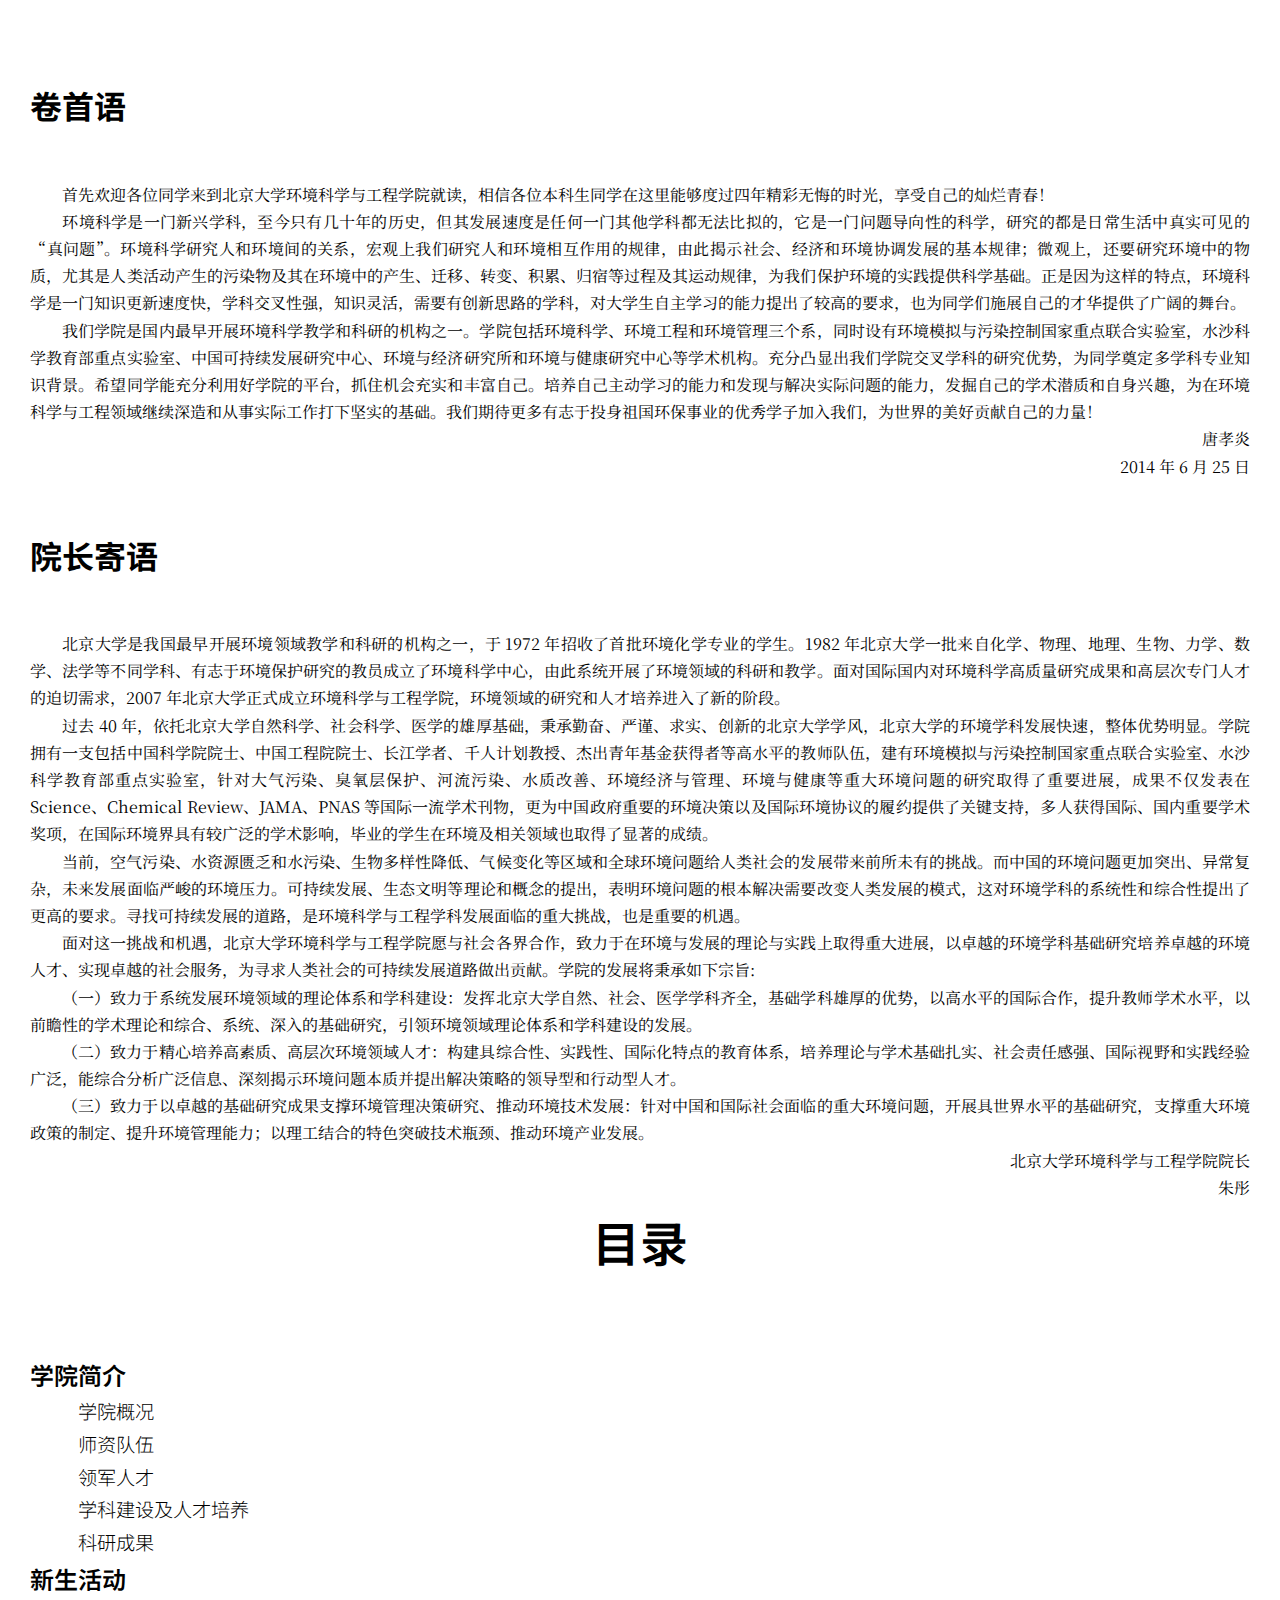
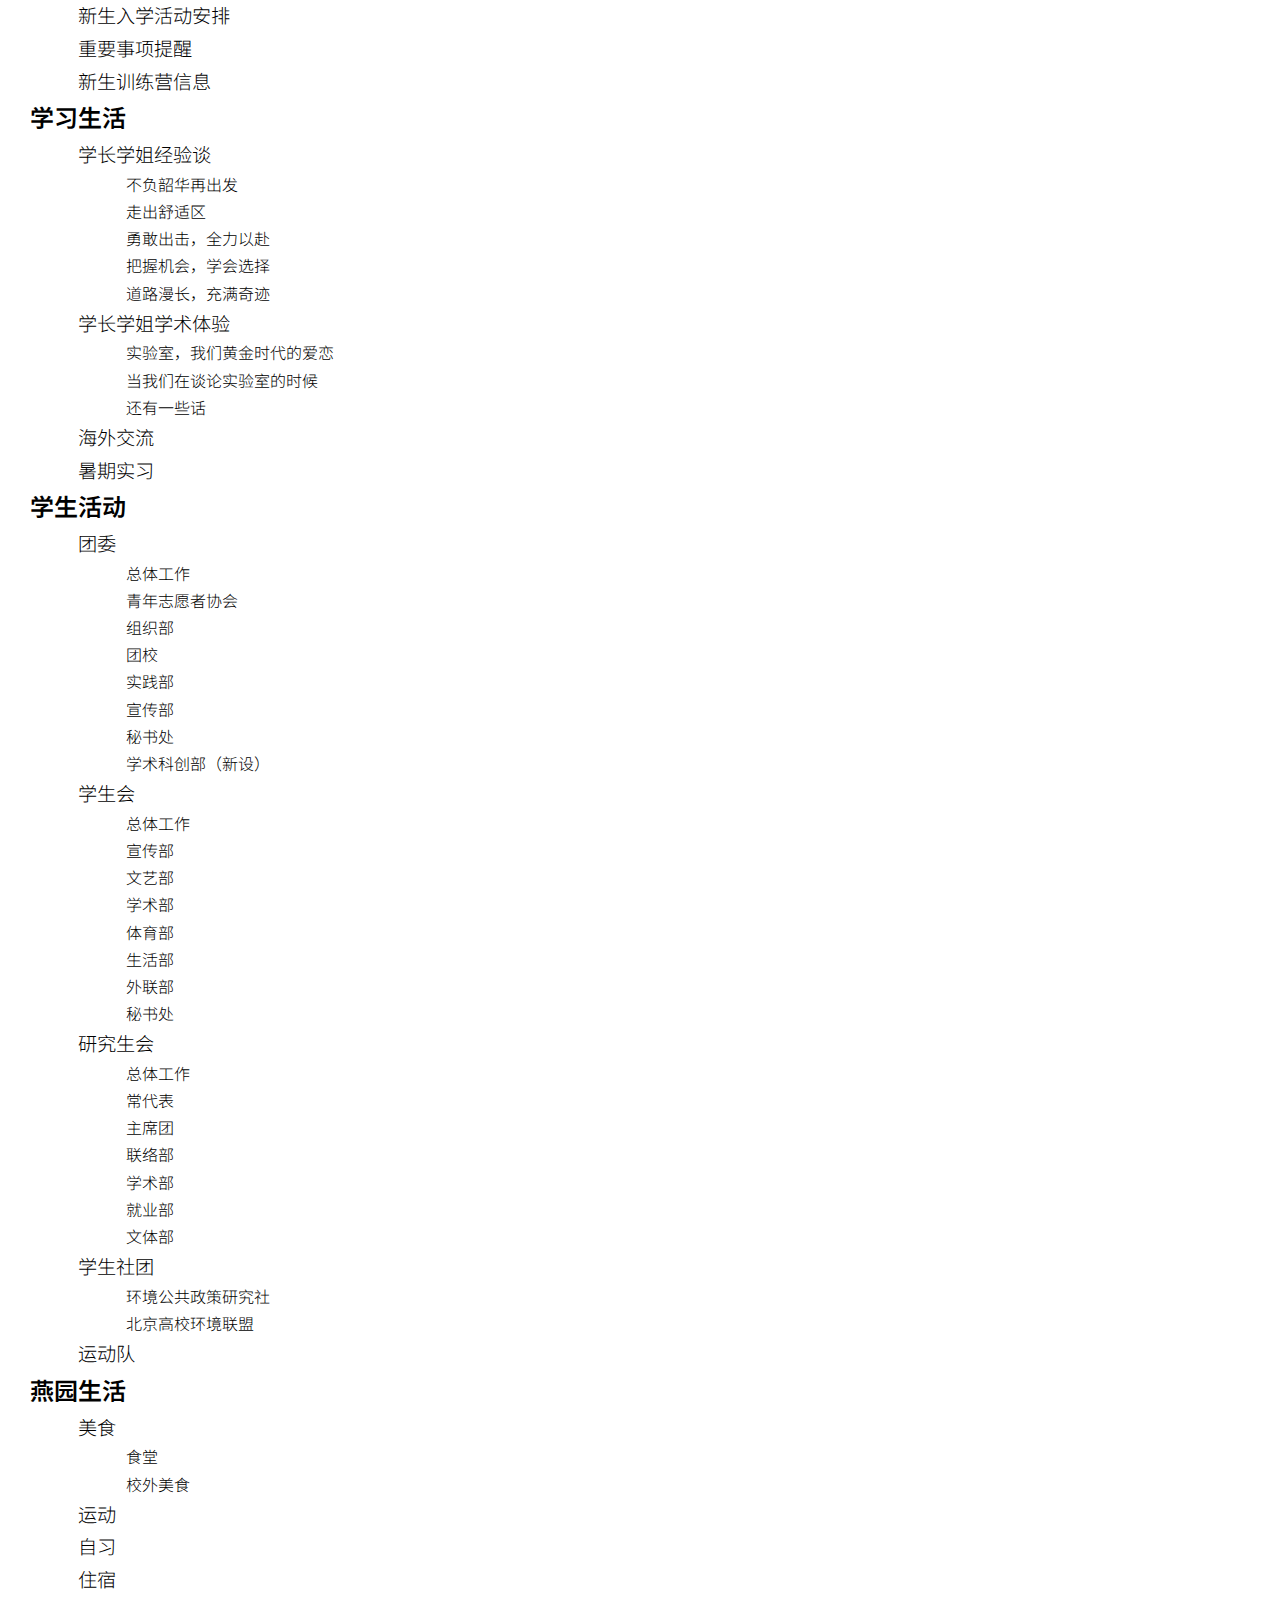
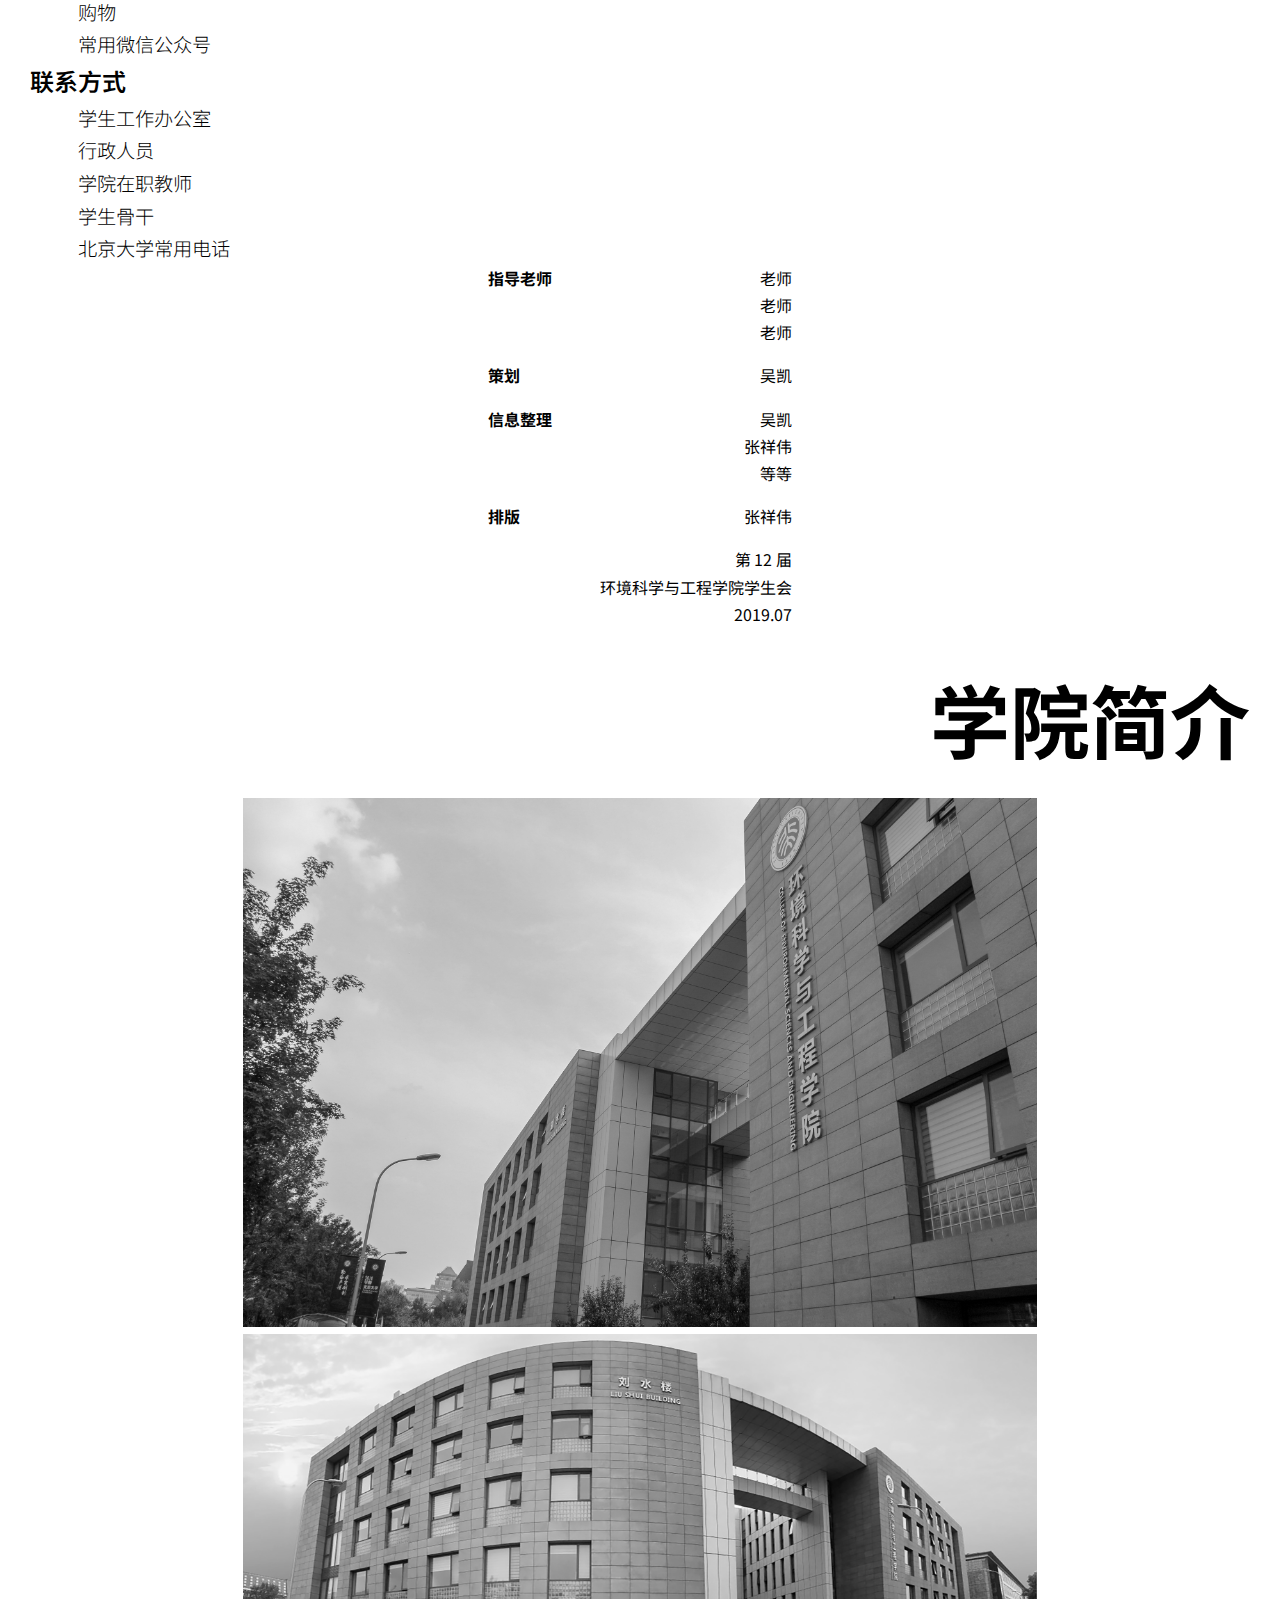
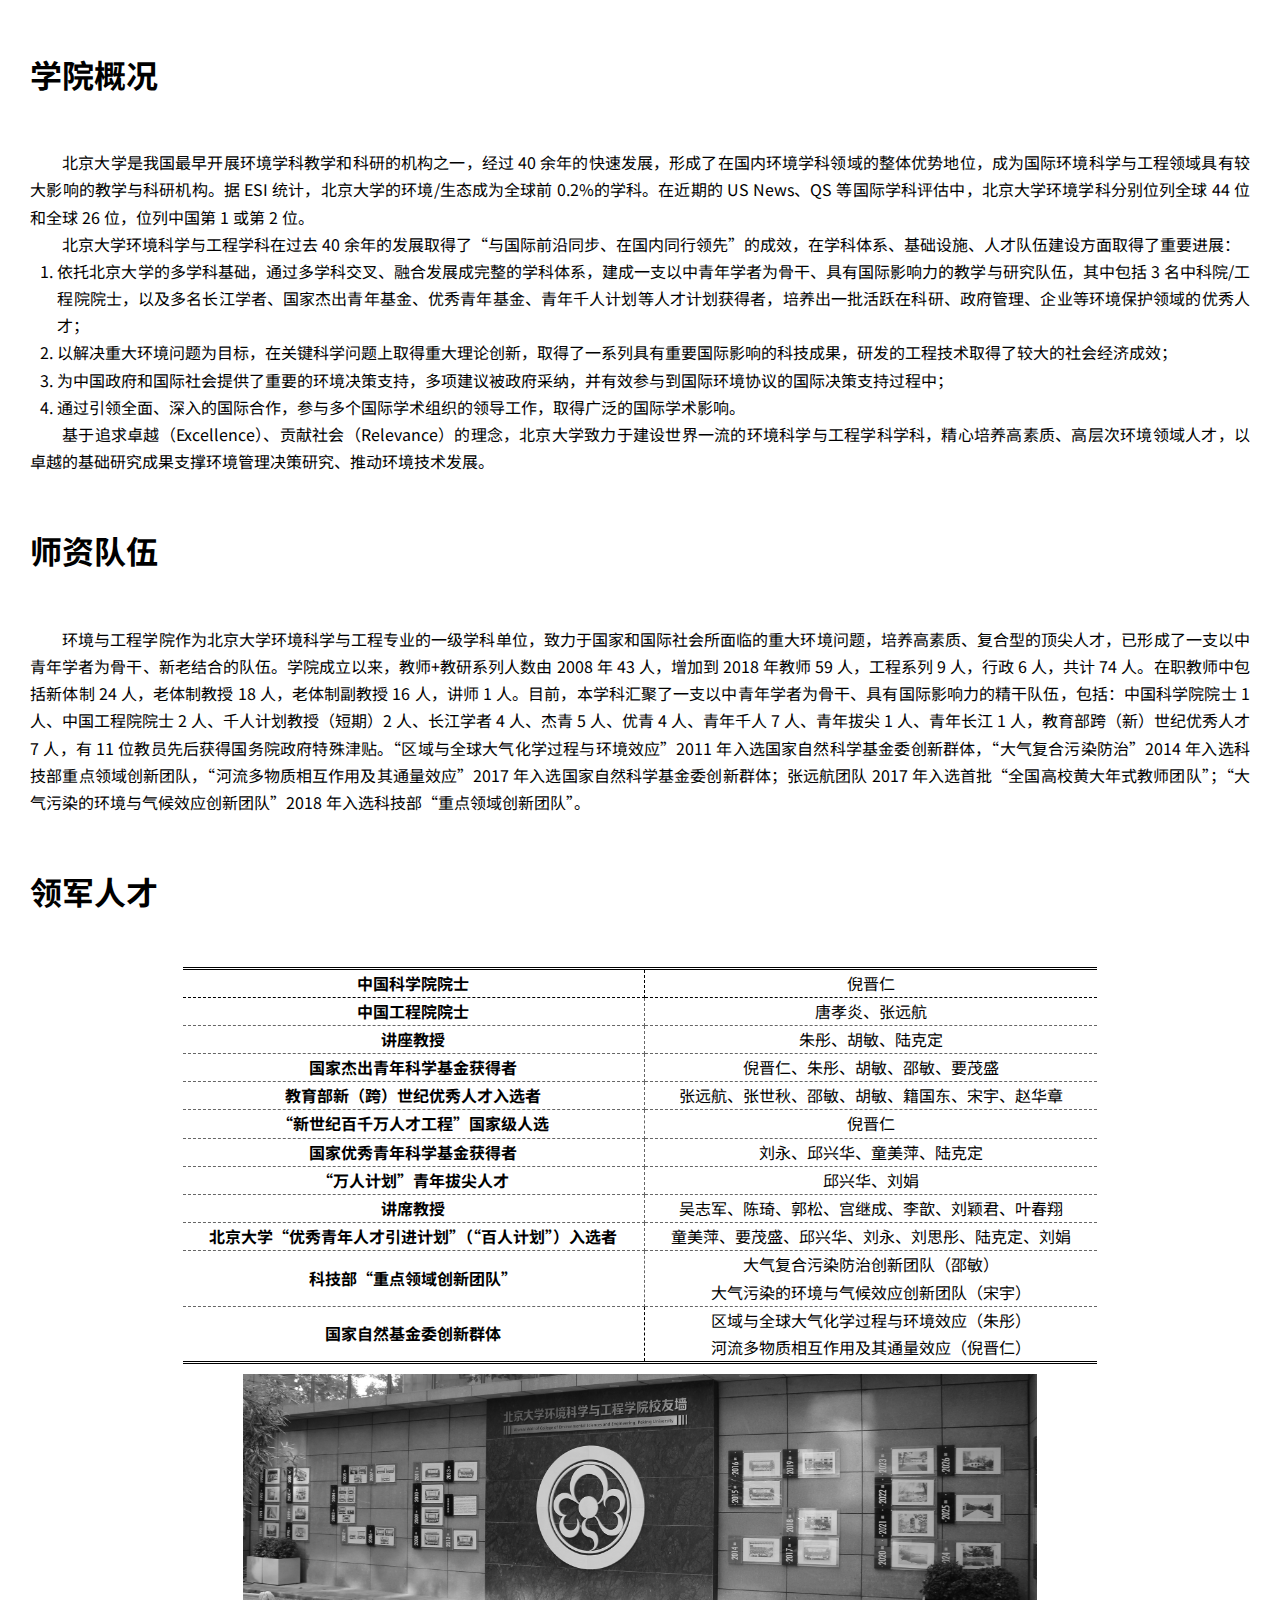
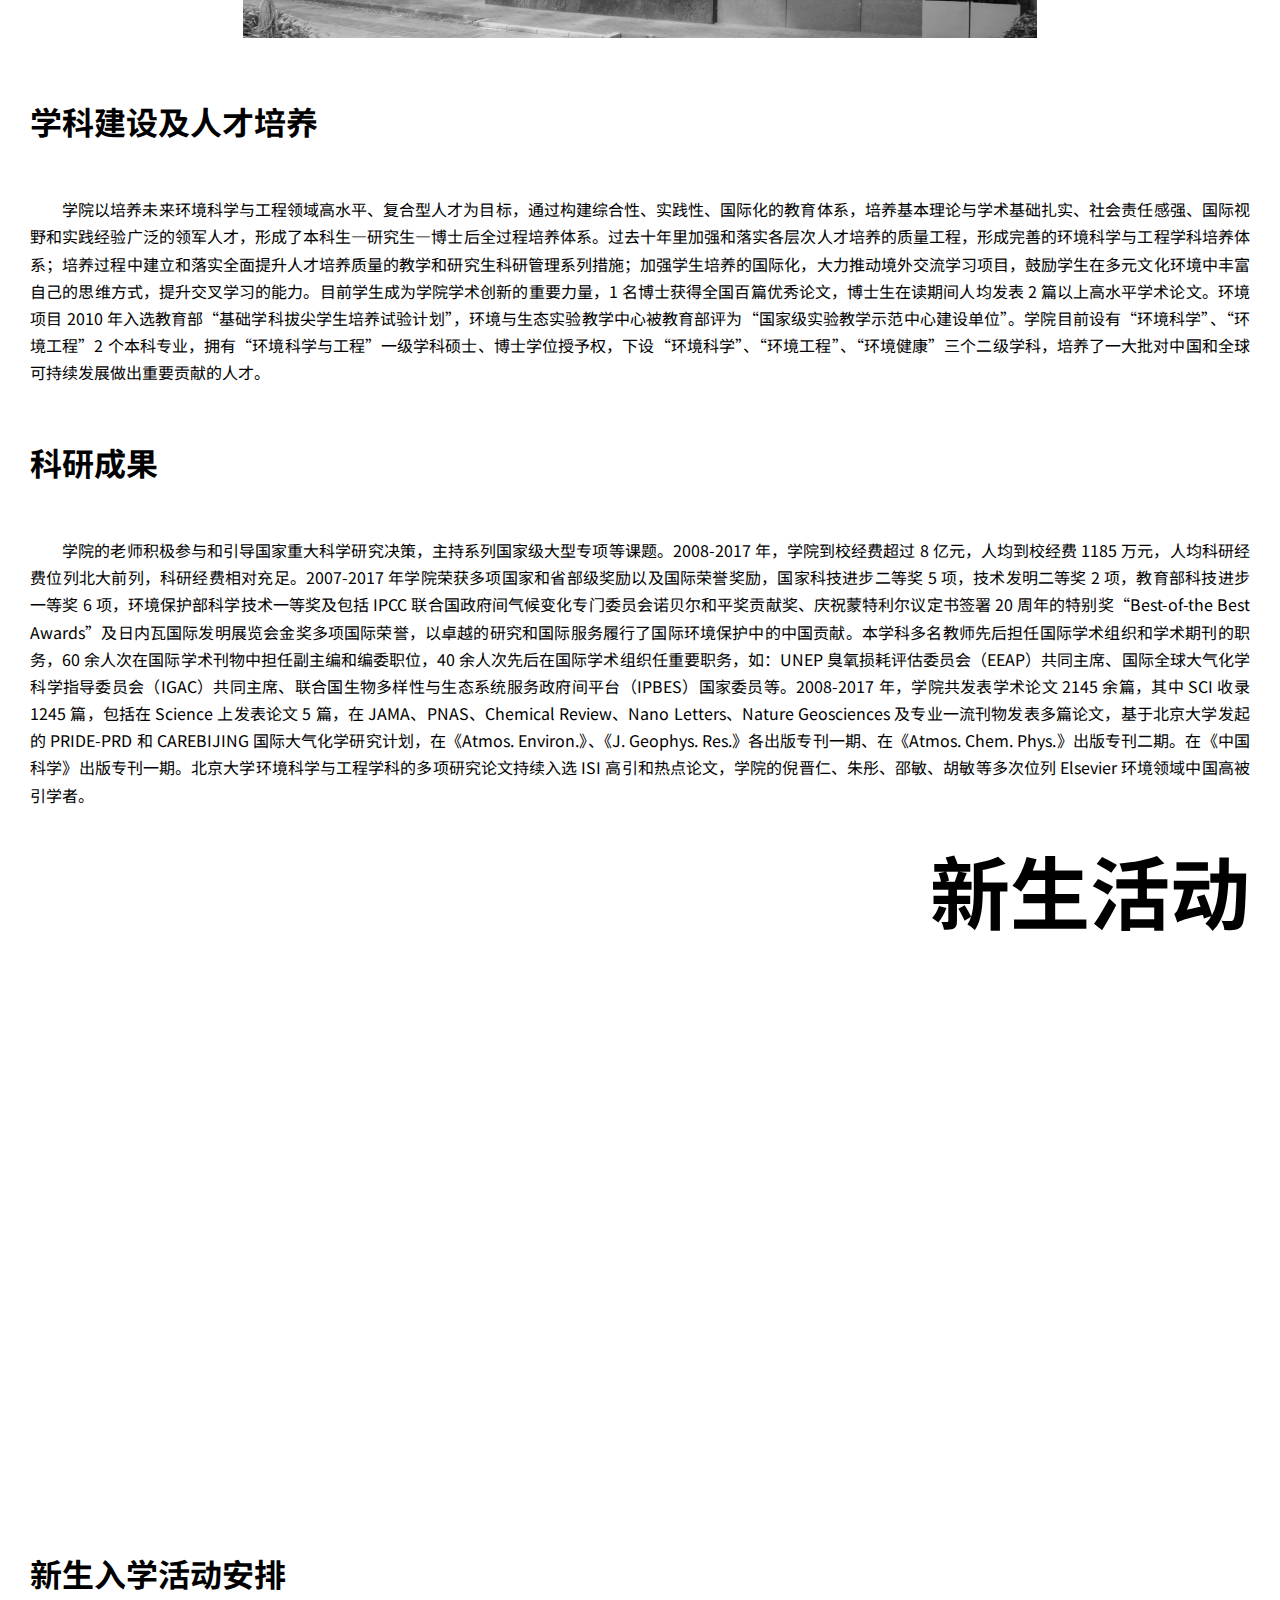
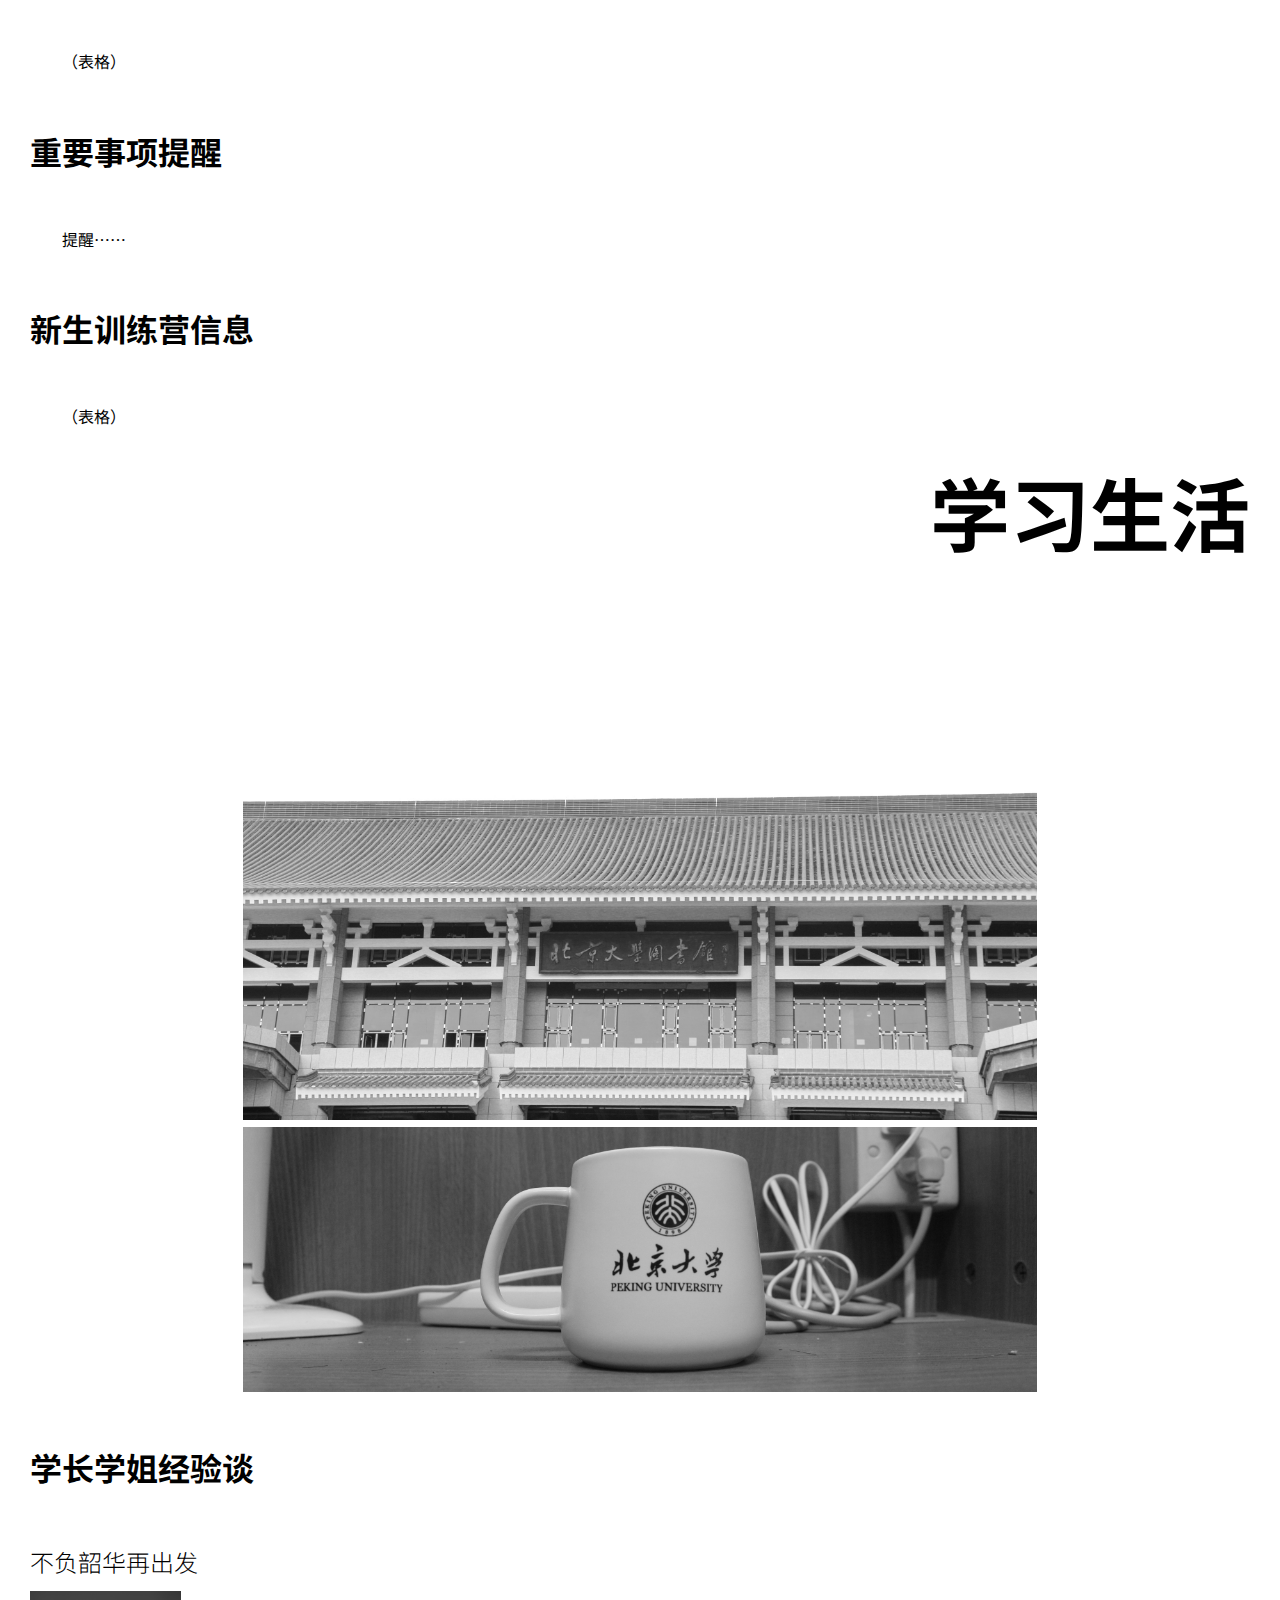
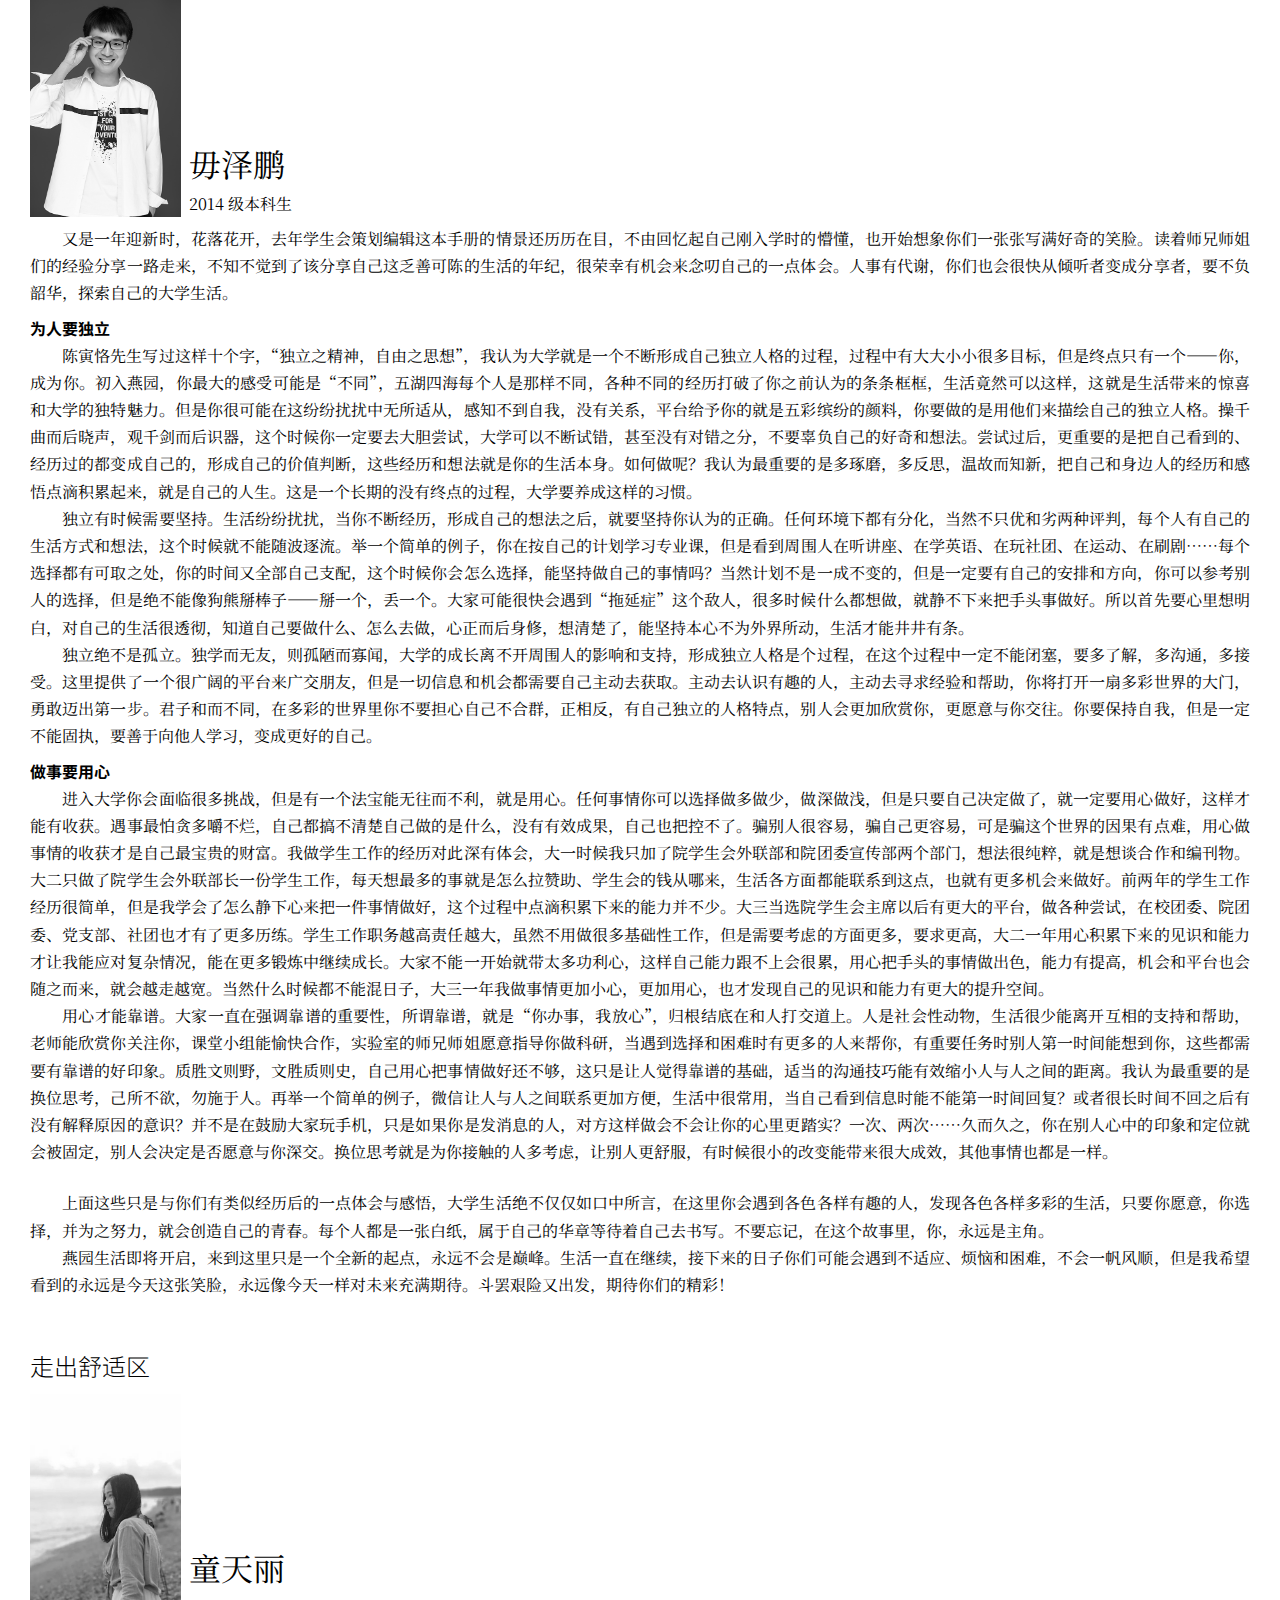
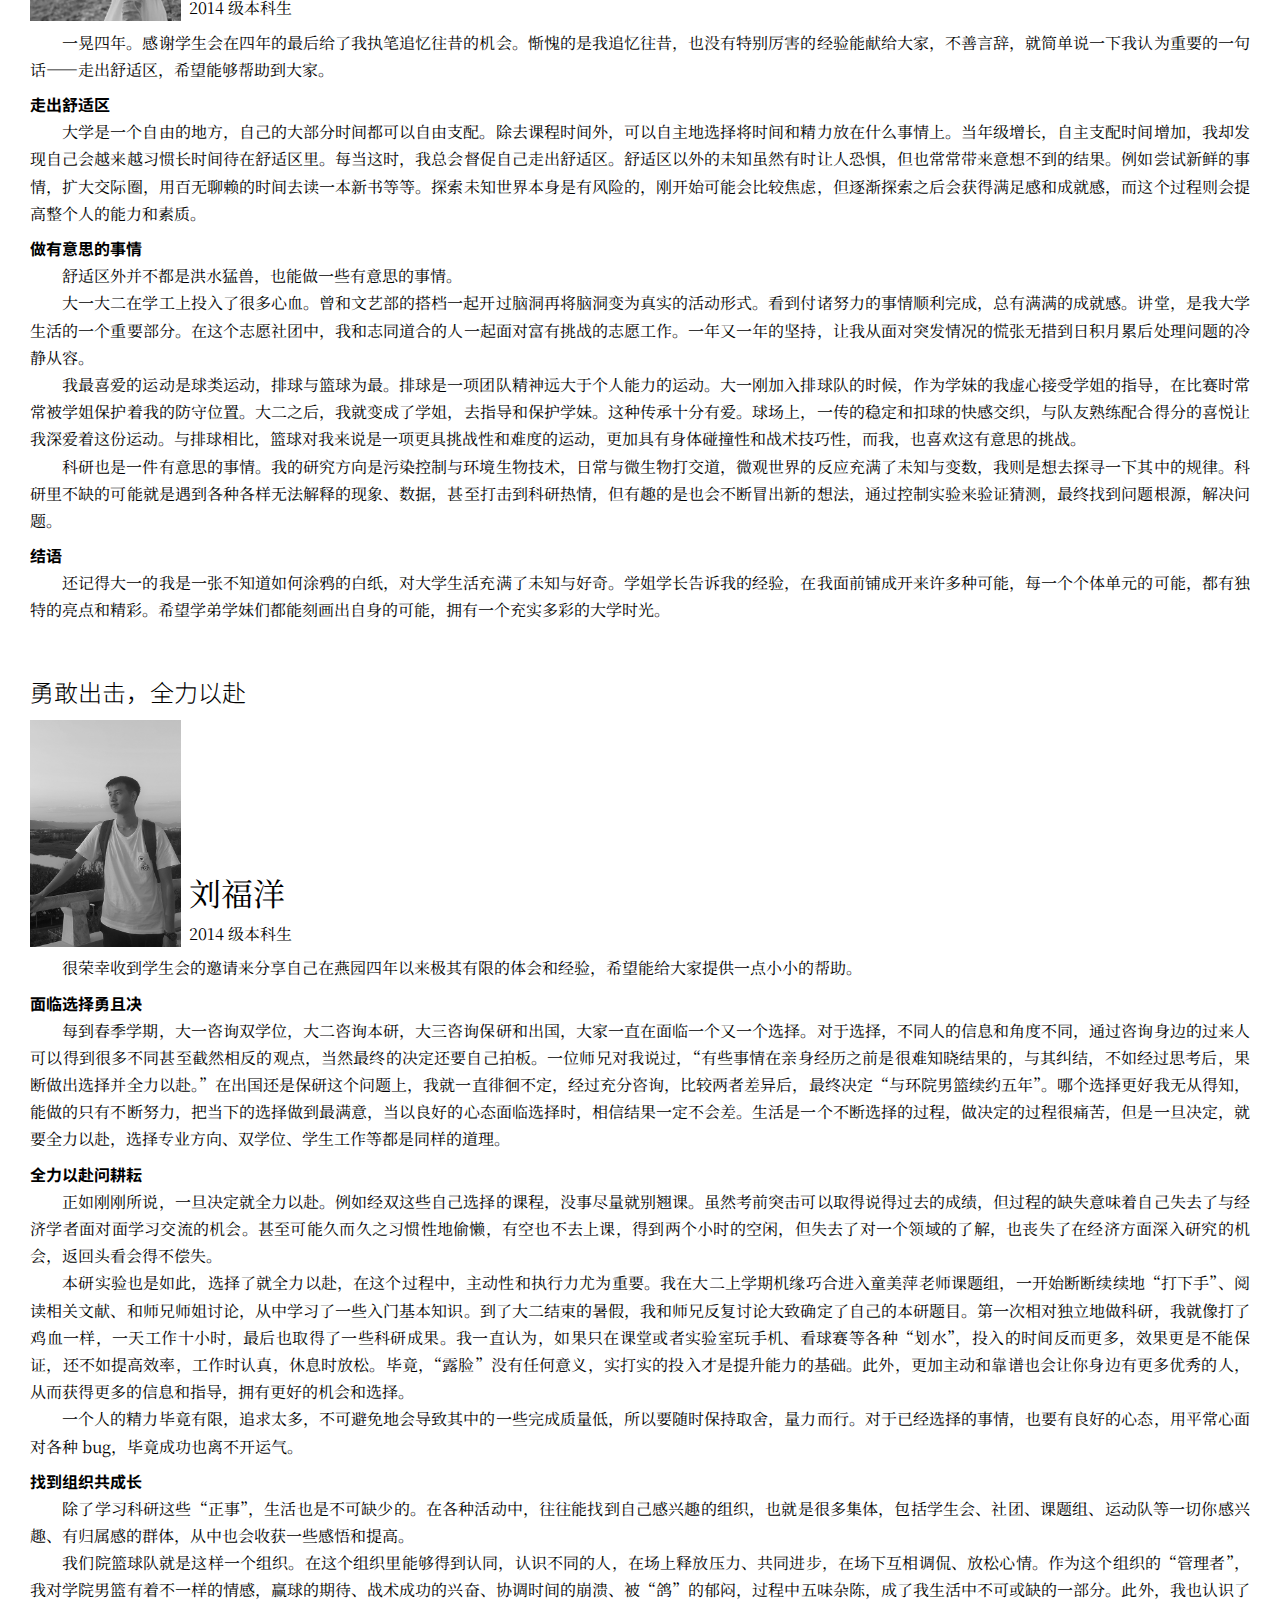
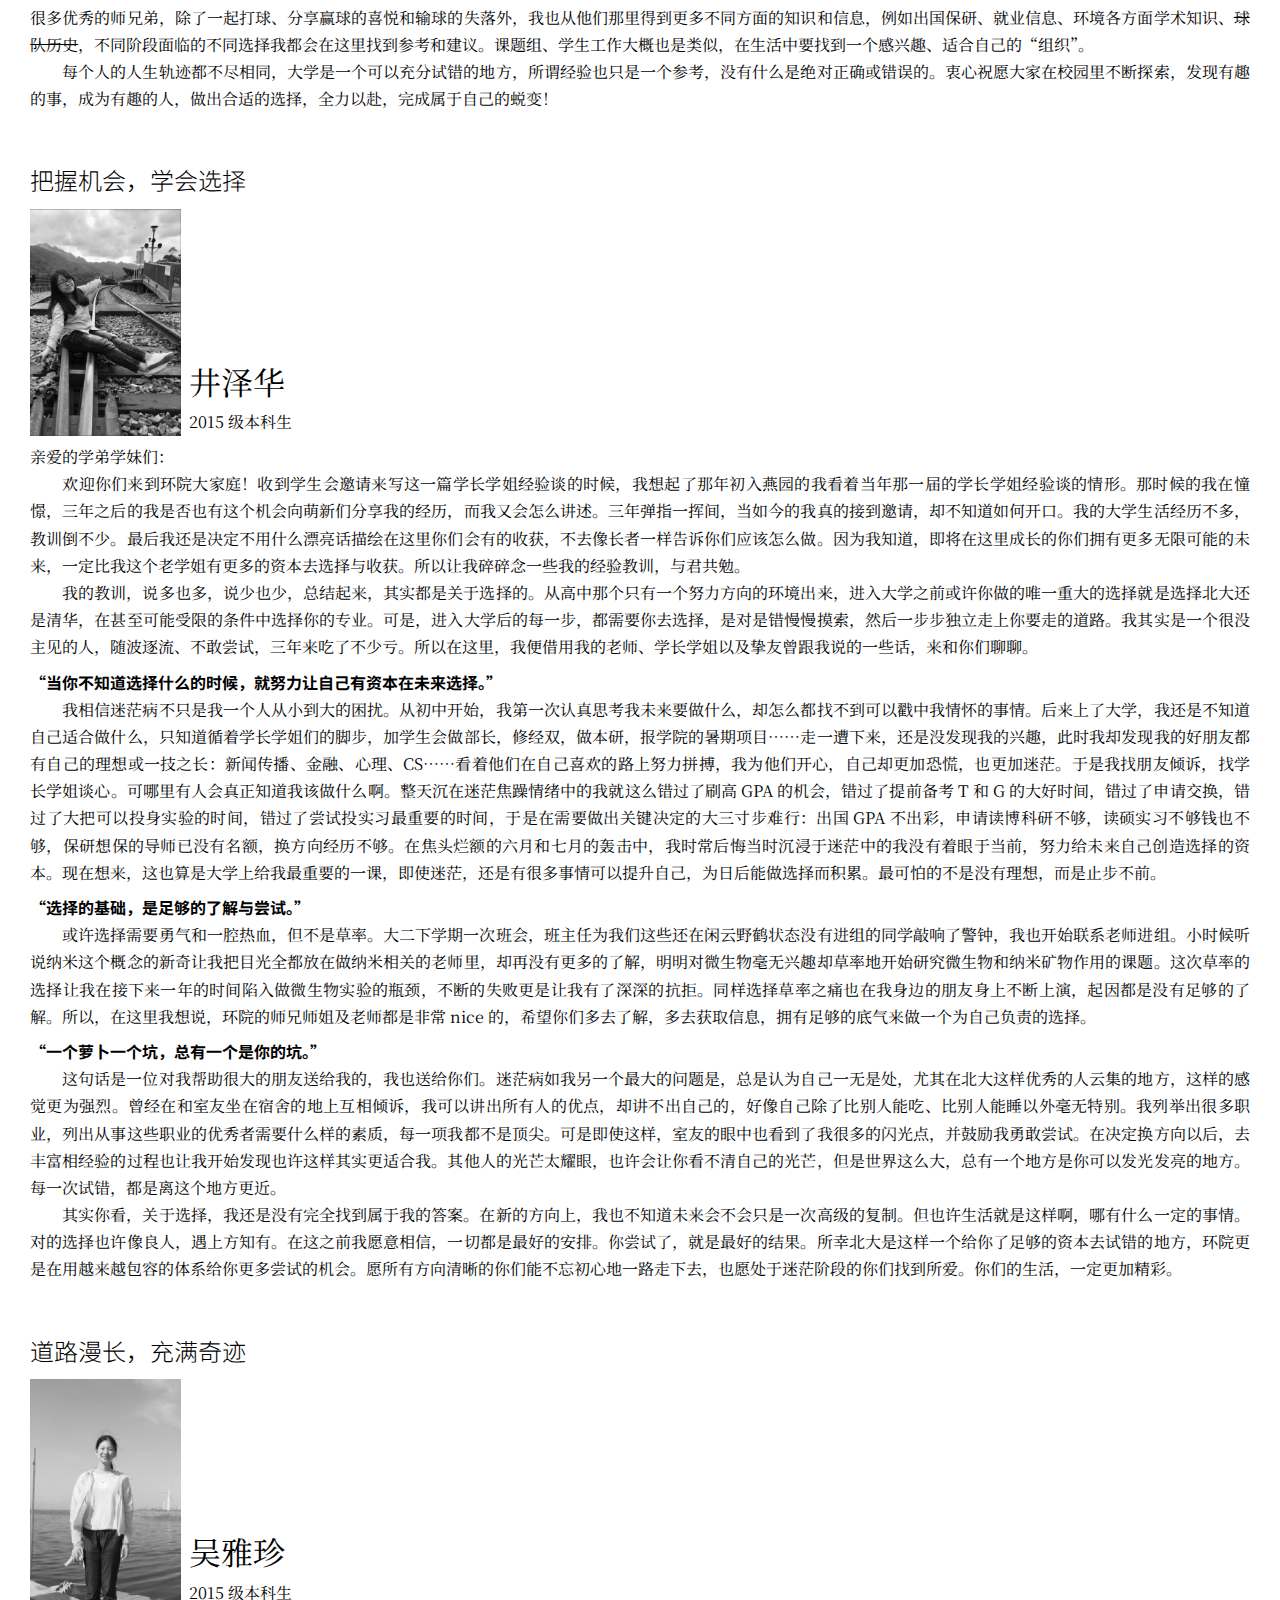
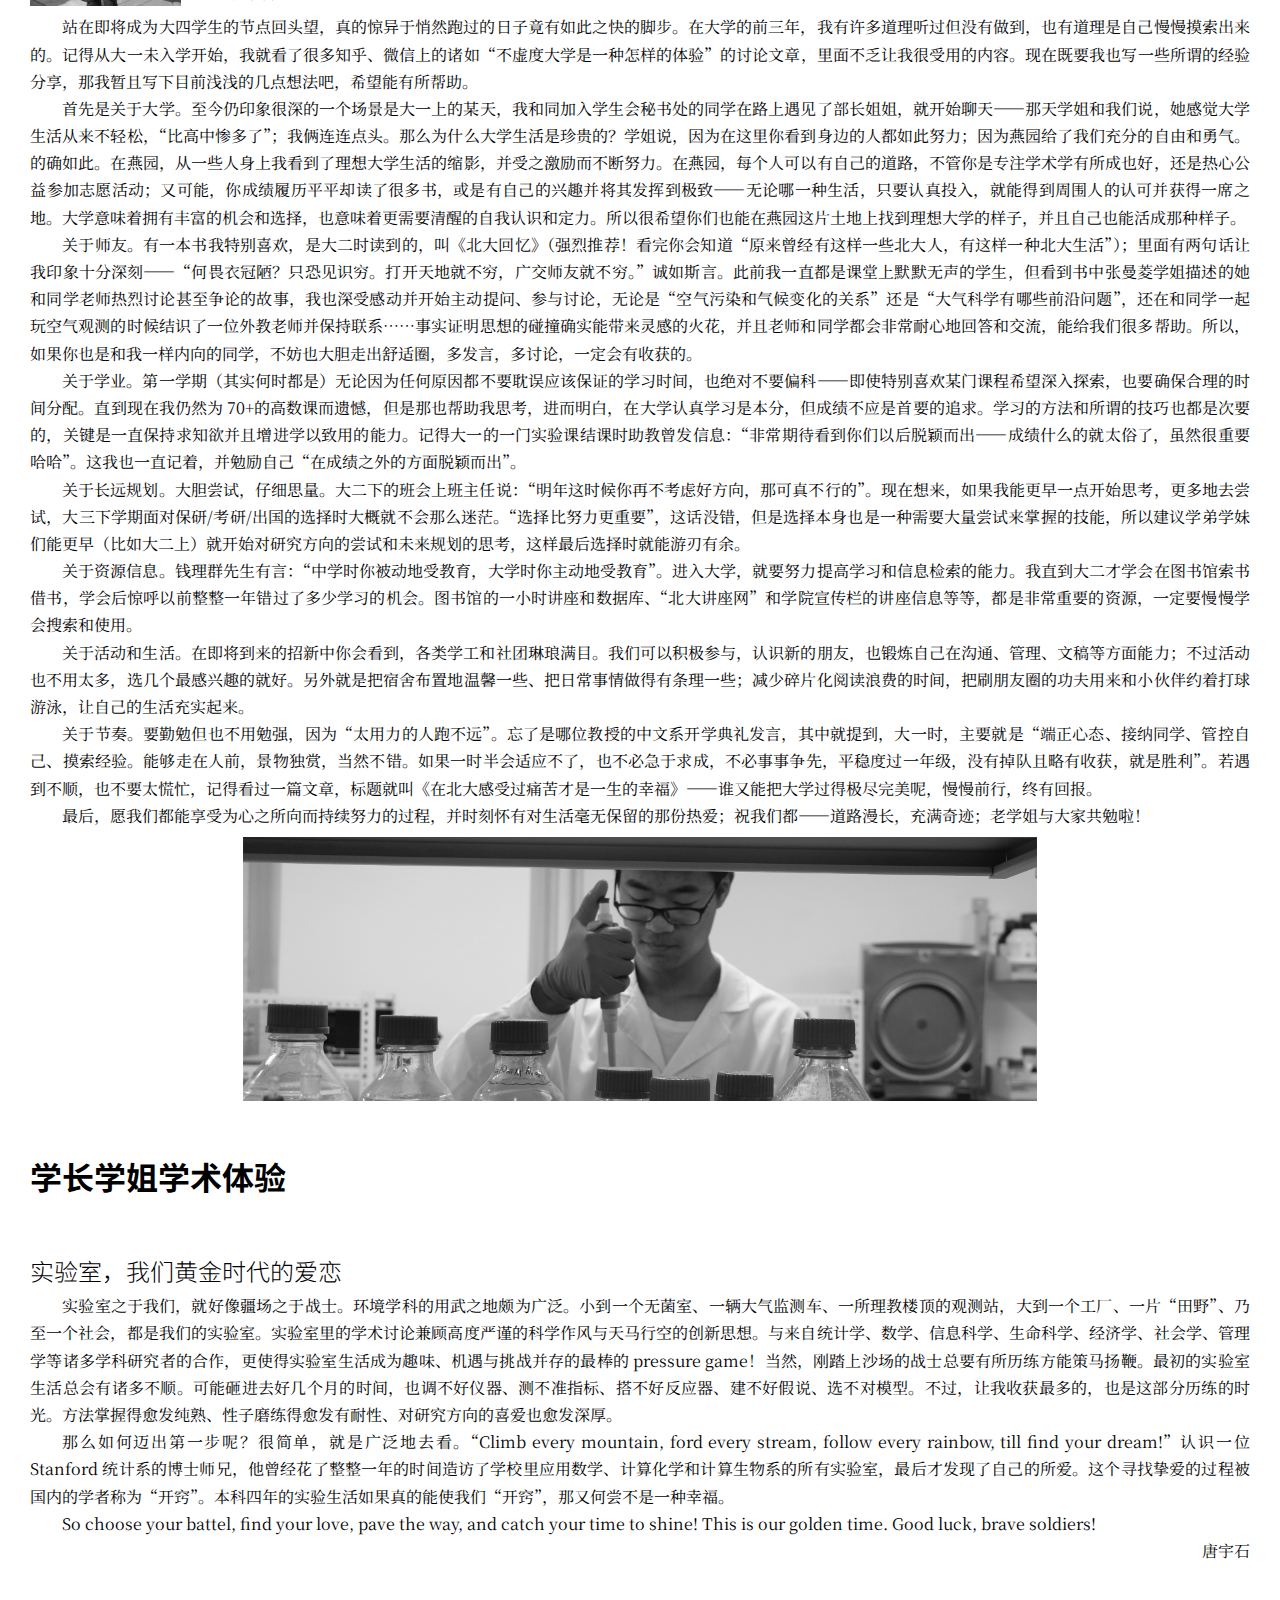
==== commit 5d2d5e0e: "2019-07-13" ====
--- a/output.html
+++ b/output.html
@@ -1,9 +1,11 @@
-<!DOCTYPE html><html lang="zh-cn" class="han-init han-js-rendered columnwidth fontface ruby no-ruby-display no-ruby-interchar textemphasis unicoderange writingmode heiti no-songti no-songti-gb no-kaiti no-fangsong han-space"><head>
+<!DOCTYPE html><html lang="zh-cn" class="han-init han-js-rendered columnwidth fontface ruby no-ruby-display no-ruby-interchar textemphasis unicoderange writingmode heiti no-songti no-songti-gb no-kaiti no-fangsong no-han-space"><head>
         <meta charset="utf-8">
         <meta name="viewport" content="width=device-width, minimum-scale=1.0, maximum-scale=1.0, user-scalable=no">
         <link rel="stylesheet" href="css/font.css">
         <link rel="stylesheet" href="css/page.css">
         <link rel="stylesheet" href="css/main.css">
+        <link rel="stylesheet" media="screen" href="css/screen.css">
+        <link rel="stylesheet" media="screen" href="https://fonts.loli.net/css?family=Noto+Sans+SC:400,700|Noto+Serif+SC&amp;display=swap&amp;subset=chinese-simplified">
         <script src="js/jquery/3.4.1/jquery.min.js"></script>
         <script src="js/main.js"></script>
         <script type="text/x-mathjax-config;executed=true">
@@ -150,7 +152,7 @@
         </article>
         <article class="toc">
             <div class="tocTitle">目录</div>
-            <ul class="tocMain"><li><a href="#head-auto-1">学院简介</a><ul><li><a href="#head-auto-2">学院概况</a></li><li><a href="#head-auto-3">师资队伍</a></li><li><a href="#head-auto-4">领军人才</a></li><li><a href="#head-auto-5">学科建设及人才培养</a></li><li><a href="#head-auto-6">科研成果</a></li></ul></li><li><a href="#head-auto-7">新生活动</a><ul><li><a href="#head-auto-8">新生入学活动安排</a></li><li><a href="#head-auto-9">重要事项提醒</a></li><li><a href="#head-auto-10">新生训练营信息</a></li></ul></li><li><a href="#head-auto-11">学习生活</a><ul><li><a href="#head-auto-12">学长学姐经验谈</a><ul><li><a href="#head-auto-13">不负韶华再出发</a></li><li><a href="#head-auto-14">走出舒适区</a></li><li><a href="#head-auto-15">勇敢出击，全力以赴</a></li><li><a href="#head-auto-16">道路漫长，充满奇迹</a></li><li><a href="#head-auto-17">把握机会，学会选择</a></li></ul></li><li><a href="#head-auto-18">学长学姐学术体验</a><ul><li><a href="#head-auto-19">实验室，我们黄金时代的爱恋</a></li><li><a href="#head-auto-20">当我们在谈论实验室的时候</a></li><li><a href="#head-auto-21">还有一些话</a></li></ul></li></ul></li><li><a href="#head-auto-22">学术活动</a><ul><li><a href="#head-auto-23">海外交流</a></li><li><a href="#head-auto-24">暑期实习</a></li></ul></li><li><a href="#head-auto-25">学生活动</a><ul><li><a href="#head-auto-26">团委</a><ul><li><a href="#head-auto-27">总体工作</a></li><li><a href="#head-auto-28">青年志愿者协会</a></li><li><a href="#head-auto-29">组织部</a></li><li><a href="#head-auto-30">团校</a></li><li><a href="#head-auto-31">实践部</a></li><li><a href="#head-auto-32">宣传部</a></li><li><a href="#head-auto-33">秘书处</a></li><li><a href="#head-auto-34">学术科创部（新设）</a></li></ul></li><li><a href="#head-auto-35">学生会</a><ul><li><a href="#head-auto-36">总体工作</a></li><li><a href="#head-auto-37">宣传部</a></li><li><a href="#head-auto-38">文艺部</a></li><li><a href="#head-auto-39">学术部</a></li><li><a href="#head-auto-40">体育部</a></li><li><a href="#head-auto-41">生活部</a></li><li><a href="#head-auto-42">外联部</a></li><li><a href="#head-auto-43">秘书处</a></li></ul></li><li><a href="#head-auto-44">研究生会</a><ul><li><a href="#head-auto-45">总体工作</a></li><li><a href="#head-auto-46">常代表</a></li><li><a href="#head-auto-47">主席团</a></li><li><a href="#head-auto-48">联络部</a></li><li><a href="#head-auto-49">学术部</a></li><li><a href="#head-auto-50">就业部</a></li><li><a href="#head-auto-51">文体部</a></li></ul></li><li><a href="#head-auto-52">学生社团</a><ul><li><a href="#head-auto-53">环境公共政策研究社</a></li><li><a href="#xref-bei-jing-gao-xiao-huan-jing-lian-meng">北京高校环境联盟</a></li><li><a href="#head-auto-54">学生服务总队环境分队</a></li></ul></li><li><a href="#head-auto-55">运动队</a></li></ul></li><li><a href="#head-auto-56">燕园生活</a><ul><li><a href="#head-auto-57">美食</a><ul><li><a href="#head-auto-58">食堂</a></li><li><a href="#head-auto-59">校外美食</a></li></ul></li><li><a href="#head-auto-60">运动</a></li><li><a href="#head-auto-61">自习</a></li><li><a href="#head-auto-62">住宿</a></li><li><a href="#head-auto-63">购物</a></li><li><a href="#head-auto-64">常用微信公众号</a></li></ul></li><li><a href="#head-auto-65">联系方式</a><ul><li><a href="#head-auto-66">学生工作办公室</a></li><li><a href="#head-auto-67">行政人员</a></li><li><a href="#head-auto-68">学院在职教师</a></li><li><a href="#head-auto-69">学生骨干</a></li><li><a href="#head-auto-70">北京大学常用电话</a></li></ul></li></ul>
+            <ul class="tocMain"><li><a href="#head-auto-1">学院简介</a><ul><li><a href="#head-auto-2">学院概况</a></li><li><a href="#head-auto-3">师资队伍</a></li><li><a href="#head-auto-4">领军人才</a></li><li><a href="#head-auto-5">学科建设及人才培养</a></li><li><a href="#head-auto-6">科研成果</a></li></ul></li><li><a href="#head-auto-7">新生活动</a><ul><li><a href="#head-auto-8">新生入学活动安排</a></li><li><a href="#head-auto-9">重要事项提醒</a></li><li><a href="#head-auto-10">新生训练营信息</a></li></ul></li><li><a href="#head-auto-11">学习生活</a><ul><li><a href="#head-auto-12">学长学姐经验谈</a><ul><li><a href="#head-auto-13">不负韶华再出发</a></li><li><a href="#head-auto-14">走出舒适区</a></li><li><a href="#head-auto-15">勇敢出击，全力以赴</a></li><li><a href="#head-auto-16">把握机会，学会选择</a></li><li><a href="#head-auto-17">道路漫长，充满奇迹</a></li></ul></li><li><a href="#head-auto-18">学长学姐学术体验</a><ul><li><a href="#head-auto-19">实验室，我们黄金时代的爱恋</a></li><li><a href="#head-auto-20">当我们在谈论实验室的时候</a></li><li><a href="#head-auto-21">还有一些话</a></li></ul></li><li><a href="#head-auto-22">海外交流</a></li><li><a href="#head-auto-23">暑期实习</a></li></ul></li><li><a href="#head-auto-24">学生活动</a><ul><li><a href="#head-auto-25">团委</a><ul><li><a href="#head-auto-26">总体工作</a></li><li><a href="#head-auto-27">青年志愿者协会</a></li><li><a href="#head-auto-28">组织部</a></li><li><a href="#head-auto-29">团校</a></li><li><a href="#head-auto-30">实践部</a></li><li><a href="#head-auto-31">宣传部</a></li><li><a href="#head-auto-32">秘书处</a></li><li><a href="#head-auto-33">学术科创部（新设）</a></li></ul></li><li><a href="#head-auto-34">学生会</a><ul><li><a href="#head-auto-35">总体工作</a></li><li><a href="#head-auto-36">宣传部</a></li><li><a href="#head-auto-37">文艺部</a></li><li><a href="#head-auto-38">学术部</a></li><li><a href="#head-auto-39">体育部</a></li><li><a href="#head-auto-40">生活部</a></li><li><a href="#head-auto-41">外联部</a></li><li><a href="#head-auto-42">秘书处</a></li></ul></li><li><a href="#head-auto-43">研究生会</a><ul><li><a href="#head-auto-44">总体工作</a></li><li><a href="#head-auto-45">常代表</a></li><li><a href="#head-auto-46">主席团</a></li><li><a href="#head-auto-47">联络部</a></li><li><a href="#head-auto-48">学术部</a></li><li><a href="#head-auto-49">就业部</a></li><li><a href="#head-auto-50">文体部</a></li></ul></li><li><a href="#head-auto-51">学生社团</a><ul><li><a href="#head-auto-52">环境公共政策研究社</a></li><li><a href="#xref-bei-jing-gao-xiao-huan-jing-lian-meng">北京高校环境联盟</a></li></ul></li><li><a href="#head-auto-53">运动队</a></li></ul></li><li><a href="#head-auto-54">燕园生活</a><ul><li><a href="#head-auto-55">美食</a><ul><li><a href="#head-auto-56">食堂</a></li><li><a href="#head-auto-57">校外美食</a></li></ul></li><li><a href="#head-auto-58">运动</a></li><li><a href="#head-auto-59">自习</a></li><li><a href="#head-auto-60">住宿</a></li><li><a href="#head-auto-61">购物</a></li><li><a href="#head-auto-62">常用微信公众号</a></li></ul></li><li><a href="#head-auto-63">联系方式</a><ul><li><a href="#head-auto-64">学生工作办公室</a></li><li><a href="#head-auto-65">行政人员</a></li><li><a href="#head-auto-66">学院在职教师</a></li><li><a href="#head-auto-67">学生骨干</a></li><li><a href="#head-auto-68">北京大学常用电话</a></li></ul></li></ul>
             <table class="tocAuthors">
                 <tbody>
                     <tr><th rowspan="3">指导老师</th><td>老师</td></tr>
@@ -171,7 +173,7 @@
                 </tbody>
             </table>
         </article>
-        <h1 id="head-auto-1">学院简介</h1>
+        <h1 class="chap-xue-yuan-jian-jie" id="head-auto-1">学院简介</h1>
         <article>
             <div class="fullImage fullImageTop" style="background-image: url(images/head-xue-yuan-gai-kuang.jpg)"></div>
             <h2 id="head-auto-2">学院概况</h2>
@@ -230,7 +232,7 @@
             <h2 id="head-auto-10">新生训练营信息</h2>
             <p>（表格）</p>
         </article>
-        <h1 id="head-auto-11">学习生活</h1>
+        <h1 class="chap-xue-xi-sheng-huo" id="head-auto-11">学习生活</h1>
         <article class="column">
             <div class="fullImage fullImageTop" style="background-image: url(images/head-jing-yan-tan.jpg)"></div>
             <h2 id="head-auto-12">学长学姐经验谈</h2>
@@ -246,10 +248,10 @@
                 <p>又是一年迎新时，花落花开，去年学生会策划编辑这本手册的情景还历历在目，不由回忆起自己刚入学时的懵懂，也开始想象你们一张张写满好奇的笑脸。读着师兄师姐们的经验分享一路走来，不知不觉到了该分享自己这乏善可陈的生活的年纪，很荣幸有机会来念叨自己的一点体会。人事有代谢，你们也会很快从倾听者变成分享者，要不负韶华，探索自己的大学生活。</p>
                 <h5>为人要独立</h5>
                 <p>陈寅恪先生写过这样十个字，“独立之精神，自由之思想”，我认为大学就是一个不断形成自己独立人格的过程，过程中有大大小小很多目标，但是终点只有一个——你，成为你。初入燕园，你最大的感受可能是<h-hws hidden="" class="quote-outer"> </h-hws>“不同”，五湖四海每个人是那样不同，各种不同的经历打破了你之前认为的条条框框，生活竟然可以这样，这就是生活带来的惊喜和大学的独特魅力。但是你很可能在这纷纷扰扰中无所适从，感知不到自我，没有关系，平台给予你的就是五彩缤纷的颜料，你要做的是用他们来描绘自己的独立人格。操千曲而后晓声，观千剑而后识器，这个时候你一定要去大胆尝试，大学可以不断试错，甚至没有对错之分，不要辜负自己的好奇和想法。尝试过后，更重要的是把自己看到的、经历过的都变成自己的，形成自己的价值判断，这些经历和想法就是你的生活本身。如何做呢？我认为最重要的是多琢磨，多反思，温故而知新，把自己和身边人的经历和感悟点滴积累起来，就是自己的人生。这是一个长期的没有终点的过程，大学要养成这样的习惯。</p>
-                <p>独立有时候需要坚持。生活纷纷扰扰，当你不断经历，形成自己的想法之后，就要坚持你认为的正确。任何环境下都有分化，当然不只优和劣两种评判，每个人有自己的生活方式和想法，这个时候就不能随波逐流。举一个简单的例子，你在按自己的计划学习专业课，但是看到周围人在听讲座、在学英语、在玩社团、在运动、在刷剧……每个选择都有可取之处，你的时间又全部自己支配，这个时候你会怎么选择，能坚持做自己的事情吗？当然计划不是一成不变的，但是一定要有自己的安排和方向，你可以参考别人的选择，但是绝不能像狗熊掰棒子——掰一个，丢一个。大家可能很快会遇到<h-hws hidden="" class="quote-outer"> </h-hws>“拖延症”<h-hws hidden="" class="quote-outer"> </h-hws>这个敌人，我觉得道理一样，很多时候什么都想做，就静不下来把手头事做好。所以首先要心里想明白，对自己的生活很透彻，知道自己要做什么、怎么去做，心正而后身修，想清楚了，能坚持本心不为外界所动，生活才能井井有条。</p>
+                <p>独立有时候需要坚持。生活纷纷扰扰，当你不断经历，形成自己的想法之后，就要坚持你认为的正确。任何环境下都有分化，当然不只优和劣两种评判，每个人有自己的生活方式和想法，这个时候就不能随波逐流。举一个简单的例子，你在按自己的计划学习专业课，但是看到周围人在听讲座、在学英语、在玩社团、在运动、在刷剧……每个选择都有可取之处，你的时间又全部自己支配，这个时候你会怎么选择，能坚持做自己的事情吗？当然计划不是一成不变的，但是一定要有自己的安排和方向，你可以参考别人的选择，但是绝不能像狗熊掰棒子——掰一个，丢一个。大家可能很快会遇到<h-hws hidden="" class="quote-outer"> </h-hws>“拖延症”<h-hws hidden="" class="quote-outer"> </h-hws>这个敌人，很多时候什么都想做，就静不下来把手头事做好。所以首先要心里想明白，对自己的生活很透彻，知道自己要做什么、怎么去做，心正而后身修，想清楚了，能坚持本心不为外界所动，生活才能井井有条。</p>
                 <p>独立绝不是孤立。独学而无友，则孤陋而寡闻，大学的成长离不开周围人的影响和支持，形成独立人格是个过程，在这个过程中一定不能闭塞，要多了解，多沟通，多接受。这里提供了一个很广阔的平台来广交朋友，但是一切信息和机会都需要自己主动去获取。主动去认识有趣的人，主动去寻求经验和帮助，你将打开一扇多彩世界的大门，勇敢迈出第一步。君子和而不同，在多彩的世界里你不要担心自己不合群，正相反，有自己独立的人格特点，别人会更加欣赏你，更愿意与你交往。你要保持自我，但是一定不能固执，要善于向他人学习，变成更好的自己。</p>
                 <h5>做事要用心</h5>
-                <p>进入大学你会面临很多挑战，会不知所措，但是有一个法宝能无往而不利，就是用心。任何事情你可以选择做多做少，做深做浅，但是只要自己决定做了，就一定要用心做好，这样才能有收获。遇事最怕贪多嚼不烂，自己都搞不清楚自己做的是什么，没有有效成果，自己也把控不了。骗别人很容易，骗自己更容易，可是骗这个世界的因果有点难，用心做事情的收获才是自己最宝贵的财富。我做学生工作的经历对此深有体会，大一时候我只加了院学生会外联部和院团委宣传部两个部门，想法很纯粹，就是想谈合作和编刊物。大二只做了院学生会外联部长一份学生工作，每天想最多的事就是怎么拉赞助、学生会的钱从哪来，生活各方面都能联系到这点，也就有更多机会来做好。前两年的学生工作经历很简单，但是我学会了怎么静下心来把一件事情做好，这个过程中点滴积累下来的能力并不少。大三当选院学生会主席以后有更大的平台，做各种尝试，在校团委、院团委、党支部、社团也才有了更多历练。学生工作职务越高责任越大，虽然不用做很多基础性工作，但是需要考虑的方面更多，要求更高，大二一年用心积累下来的见识和能力才让我能应对复杂情况，能在更多锻炼中继续成长。大家不能一开始就带太多功利心，这样自己能力跟不上会很累，用心把手头的事情做出色，能力有提高，机会和平台也会随之而来，就会越走越宽。当然什么时候都不能混日子，大三一年我做事情更加小心，更加用心，也才发现自己的见识和能力有更大的提升空间。</p>
+                <p>进入大学你会面临很多挑战，但是有一个法宝能无往而不利，就是用心。任何事情你可以选择做多做少，做深做浅，但是只要自己决定做了，就一定要用心做好，这样才能有收获。遇事最怕贪多嚼不烂，自己都搞不清楚自己做的是什么，没有有效成果，自己也把控不了。骗别人很容易，骗自己更容易，可是骗这个世界的因果有点难，用心做事情的收获才是自己最宝贵的财富。我做学生工作的经历对此深有体会，大一时候我只加了院学生会外联部和院团委宣传部两个部门，想法很纯粹，就是想谈合作和编刊物。大二只做了院学生会外联部长一份学生工作，每天想最多的事就是怎么拉赞助、学生会的钱从哪来，生活各方面都能联系到这点，也就有更多机会来做好。前两年的学生工作经历很简单，但是我学会了怎么静下心来把一件事情做好，这个过程中点滴积累下来的能力并不少。大三当选院学生会主席以后有更大的平台，做各种尝试，在校团委、院团委、党支部、社团也才有了更多历练。学生工作职务越高责任越大，虽然不用做很多基础性工作，但是需要考虑的方面更多，要求更高，大二一年用心积累下来的见识和能力才让我能应对复杂情况，能在更多锻炼中继续成长。大家不能一开始就带太多功利心，这样自己能力跟不上会很累，用心把手头的事情做出色，能力有提高，机会和平台也会随之而来，就会越走越宽。当然什么时候都不能混日子，大三一年我做事情更加小心，更加用心，也才发现自己的见识和能力有更大的提升空间。</p>
                 <p>用心才能靠谱。大家一直在强调靠谱的重要性，所谓靠谱，就是<h-hws hidden="" class="quote-outer"> </h-hws>“你办事，我放心”，归根结底在和人打交道上。人是社会性动物，生活很少能离开互相的支持和帮助，老师能欣赏你关注你，课堂小组能愉快合作，实验室的师兄师姐愿意指导你做科研，当遇到选择和困难时有更多的人来帮你，有重要任务时别人第一时间能想到你，这些都需要有靠谱的好印象。质胜文则野，文胜质则史，自己用心把事情做好还不够，这只是让人觉得靠谱的基础，适当的沟通技巧能有效缩小人与人之间的距离。我认为最重要的是换位思考，己所不欲，勿施于人。再举一个简单的例子，微信让人与人之间联系更加方便，生活中很常用，当自己看到信息时能不能第一时间回复？或者很长时间不回之后有没有解释原因的意识？并不是在鼓励大家玩手机，只是如果你是发消息的人，对方这样做会不会让你的心里更踏实？一次、两次……久而久之，你在别人心中的印象和定位就会被固定，别人会决定是否愿意与你深交。换位思考就是为你接触的人多考虑，让别人更舒服，有时候很小的改变能带来很大成效，其他事情也都是一样。</p>
                 <p></p>
                 <p>上面这些只是与你们有类似经历后的一点体会与感悟，大学生活绝不仅仅如口中所言，在这里你会遇到各色各样有趣的人，发现各色各样多彩的生活，只要你愿意，你选择，并为之努力，就会创造自己的青春。每个人都是一张白纸，属于自己的华章等待着自己去书写。不要忘记，在这个故事里，你，永远是主角。</p>
@@ -269,13 +271,11 @@
                 <p>大学是一个自由的地方，自己的大部分时间都可以自由支配。除去课程时间外，可以自主地选择将时间和精力放在什么事情上。当年级增长，自主支配时间增加，我却发现自己会越来越习惯长时间待在舒适区里。每当这时，我总会督促自己走出舒适区。舒适区以外的未知虽然有时让人恐惧，但也常常带来意想不到的结果。例如尝试新鲜的事情，扩大交际圈，用百无聊赖的时间去读一本新书等等。探索未知世界本身是有风险的，刚开始可能会比较焦虑，但逐渐探索之后会获得满足感和成就感，而这个过程则会提高整个人的能力和素质。</p>
                 <h5>做有意思的事情</h5>
                 <p>舒适区外并不都是洪水猛兽，也能做一些有意思的事情。</p>
-                <p>大一大二在学工上投入了很多心血。曾和文艺部的搭档一起开过脑洞再将脑洞变为真实的活动形式。看到付诸努力的事情顺利完成，总有满满的成就感。</p>
-                <p>讲堂，是我大学生活的一个重要部分。在这个志愿社团中，我和志同道合的人一起面对富有挑战的志愿工作。一年又一年的坚持，让我从面对突发情况的慌张无措到日积月累后处理问题的冷静从容。</p>
+                <p>大一大二在学工上投入了很多心血。曾和文艺部的搭档一起开过脑洞再将脑洞变为真实的活动形式。看到付诸努力的事情顺利完成，总有满满的成就感。讲堂，是我大学生活的一个重要部分。在这个志愿社团中，我和志同道合的人一起面对富有挑战的志愿工作。一年又一年的坚持，让我从面对突发情况的慌张无措到日积月累后处理问题的冷静从容。</p>
                 <p>我最喜爱的运动是球类运动，排球与篮球为最。排球是一项团队精神远大于个人能力的运动。大一刚加入排球队的时候，作为学妹的我虚心接受学姐的指导，在比赛时常常被学姐保护着我的防守位置。大二之后，我就变成了学姐，去指导和保护学妹。这种传承十分有爱。球场上，一传的稳定和扣球的快感交织，与队友熟练配合得分的喜悦让我深爱着这份运动。与排球相比，篮球对我来说是一项更具挑战性和难度的运动，更加具有身体碰撞性和战术技巧性，而我，也喜欢这有意思的挑战。</p>
                 <p>科研也是一件有意思的事情。我的研究方向是污染控制与环境生物技术，日常与微生物打交道，微观世界的反应充满了未知与变数，我则是想去探寻一下其中的规律。科研里不缺的可能就是遇到各种各样无法解释的现象、数据，甚至打击到科研热情，但有趣的是也会不断冒出新的想法，通过控制实验来验证猜测，最终找到问题根源，解决问题。</p>
                 <h5>结语</h5>
                 <p>还记得大一的我是一张不知道如何涂鸦的白纸，对大学生活充满了未知与好奇。学姐学长告诉我的经验，在我面前铺成开来许多种可能，每一个个体单元的可能，都有独特的亮点和精彩。希望学弟学妹们都能刻画出自身的可能，拥有一个充实多彩的大学时光。</p>
-                <p></p>
             </div>
             <h3 id="head-auto-15">勇敢出击，全力以赴</h3>
             <div class="studentBlock">
@@ -298,7 +298,27 @@
                 <p>我们院篮球队就是这样一个组织。在这个组织里能够得到认同，认识不同的人，在场上释放压力、共同进步，在场下互相调侃、放松心情。作为这个组织的<h-hws hidden="" class="quote-outer"> </h-hws>“管理者”，我对学院男篮有着不一样的情感，赢球的期待、战术成功的兴奋、协调时间的崩溃、被<h-hws hidden="" class="quote-outer"> </h-hws>“鸽”<h-hws hidden="" class="quote-outer"> </h-hws>的郁闷，过程中五味杂陈，成了我生活中不可或缺的一部分。此外，我也认识了很多优秀的师兄弟，除了一起打球、分享赢球的喜悦和输球的失落外，我也从他们那里得到更多不同方面的知识和信息，例如出国保研、就业信息、环境各方面学术知识、<del>球队历史</del>，不同阶段面临的不同选择我都会在这里找到参考和建议。课题组、学生工作大概也是类似，在生活中要找到一个感兴趣、适合自己的<h-hws hidden="" class="quote-outer"> </h-hws>“组织”。</p>
                 <p>每个人的人生轨迹都不尽相同，大学是一个可以充分试错的地方，所谓经验也只是一个参考，没有什么是绝对正确或错误的。衷心祝愿大家在校园里不断探索，发现有趣的事，成为有趣的人，做出合适的选择，全力以赴，完成属于自己的蜕变！</p>
             </div>
-            <h3 id="head-auto-16">道路漫长，充满奇迹</h3>
+            <h3 id="head-auto-16">把握机会，学会选择</h3>
+            <div class="studentBlock">
+                <div class="studentImage" style="background-image: url(images/student-jing-ze-hua.jpg)"></div>
+                <div class="studentInfo">
+                    <div class="studentName">井泽华</div>
+                    <div>2015<h-hws hidden=""> </h-hws>级本科生</div>
+                </div>
+            </div>
+            <div class="font-fang-song">
+                <p class="at-l">亲爱的学弟学妹们：</p>
+                <p>欢迎你们来到环院大家庭！收到学生会邀请来写这一篇学长学姐经验谈的时候，我想起了那年初入燕园的我看着当年那一届的学长学姐经验谈的情形。那时候的我在憧憬，三年之后的我是否也有这个机会向萌新们分享我的经历，而我又会怎么讲述。三年弹指一挥间，当如今的我真的接到邀请，却不知道如何开口。我的大学生活经历不多，教训倒不少。最后我还是决定不用什么漂亮话描绘在这里你们会有的收获，不去像长者一样告诉你们应该怎么做。因为我知道，即将在这里成长的你们拥有更多无限可能的未来，一定比我这个老学姐有更多的资本去选择与收获。所以让我碎碎念一些我的经验教训，与君共勉。</p>
+                <p>我的教训，说多也多，说少也少，总结起来，其实都是关于选择的。从高中那个只有一个努力方向的环境出来，进入大学之前或许你做的唯一重大的选择就是选择北大还是清华，在甚至可能受限的条件中选择你的专业。可是，进入大学后的每一步，都需要你去选择，是对是错慢慢摸索，然后一步步独立走上你要走的道路。我其实是一个很没主见的人，随波逐流、不敢尝试，三年来吃了不少亏。所以在这里，我便借用我的老师、学长学姐以及挚友曾跟我说的一些话，来和你们聊聊。</p>
+                <h5>“当你不知道选择什么的时候，就努力让自己有资本在未来选择。”</h5>
+                <p>我相信迷茫病不只是我一个人从小到大的困扰。从初中开始，我第一次认真思考我未来要做什么，却怎么都找不到可以戳中我情怀的事情。后来上了大学，我还是不知道自己适合做什么，只知道循着学长学姐们的脚步，加学生会做部长，修经双，做本研，报学院的暑期项目……走一遭下来，还是没发现我的兴趣，此时我却发现我的好朋友都有自己的理想或一技之长：新闻传播、金融、心理、CS……看着他们在自己喜欢的路上努力拼搏，我为他们开心，自己却更加恐慌，也更加迷茫。于是我找朋友倾诉，找学长学姐谈心。可哪里有人会真正知道我该做什么啊。整天沉在迷茫焦躁情绪中的我就这么错过了刷高<h-hws hidden=""> </h-hws>GPA<h-hws hidden=""> </h-hws>的机会，错过了提前备考<h-hws hidden=""> </h-hws>T<h-hws hidden=""> </h-hws>和<h-hws hidden=""> </h-hws>G<h-hws hidden=""> </h-hws>的大好时间，错过了申请交换，错过了大把可以投身实验的时间，错过了尝试投实习最重要的时间，于是在需要做出关键决定的大三寸步难行：出国<h-hws hidden=""> </h-hws>GPA<h-hws hidden=""> </h-hws>不出彩，申请读博科研不够，读硕实习不够钱也不够，保研想保的导师已没有名额，换方向经历不够。在焦头烂额的六月和七月的轰击中，我时常后悔当时沉浸于迷茫中的我没有着眼于当前，努力给未来自己创造选择的资本。现在想来，这也算是大学上给我最重要的一课，即使迷茫，还是有很多事情可以提升自己，为日后能做选择而积累。最可怕的不是没有理想，而是止步不前。</p>
+                <h5>“选择的基础，是足够的了解与尝试。”</h5>
+                <p>或许选择需要勇气和一腔热血，但不是草率。大二下学期一次班会，班主任为我们这些还在闲云野鹤状态没有进组的同学敲响了警钟，我也开始联系老师进组。小时候听说纳米这个概念的新奇让我把目光全都放在做纳米相关的老师里，却再没有更多的了解，明明对微生物毫无兴趣却草率地开始研究微生物和纳米矿物作用的课题。这次草率的选择让我在接下来一年的时间陷入做微生物实验的瓶颈，不断的失败更是让我有了深深的抗拒。同样选择草率之痛也在我身边的朋友身上不断上演，起因都是没有足够的了解。所以，在这里我想说，环院的师兄师姐及老师都是非常<h-hws hidden=""> </h-hws>nice<h-hws hidden=""> </h-hws>的，希望你们多去了解，多去获取信息，拥有足够的底气来做一个为自己负责的选择。</p>
+                <h5>“一个萝卜一个坑，总有一个是你的坑。”</h5>
+                <p>这句话是一位对我帮助很大的朋友送给我的，我也送给你们。迷茫病如我另一个最大的问题是，总是认为自己一无是处，尤其在北大这样优秀的人云集的地方，这样的感觉更为强烈。曾经在和室友坐在宿舍的地上互相倾诉，我可以讲出所有人的优点，却讲不出自己的，好像自己除了比别人能吃、比别人能睡以外毫无特别。我列举出很多职业，列出从事这些职业的优秀者需要什么样的素质，每一项我都不是顶尖。可是即使这样，室友的眼中也看到了我很多的闪光点，并鼓励我勇敢尝试。在决定换方向以后，去丰富相经验的过程也让我开始发现也许这样其实更适合我。其他人的光芒太耀眼，也许会让你看不清自己的光芒，但是世界这么大，总有一个地方是你可以发光发亮的地方。每一次试错，都是离这个地方更近。</p>
+                <p>其实你看，关于选择，我还是没有完全找到属于我的答案。在新的方向上，我也不知道未来会不会只是一次高级的复制。但也许生活就是这样啊，哪有什么一定的事情。对的选择也许像良人，遇上方知有。在这之前我愿意相信，一切都是最好的安排。你尝试了，就是最好的结果。所幸北大是这样一个给你了足够的资本去试错的地方，环院更是在用越来越包容的体系给你更多尝试的机会。愿所有方向清晰的你们能不忘初心地一路走下去，也愿处于迷茫阶段的你们找到所爱。你们的生活，一定更加精彩。</p>
+            </div>
+            <h3 id="head-auto-17">道路漫长，充满奇迹</h3>
             <div class="studentBlock">
                 <div class="studentImage" style="background-image: url(images/student-wu-ya-zhen.jpg)"></div>
                 <div class="studentInfo">
@@ -307,38 +327,15 @@
                 </div>
             </div>
             <div class="font-fang-song">
-                <p>站在即将成为大四学生的节点回头望，真的惊异于悄然跑过的日子竟有如此之快的脚步。在大学的前三年，我有许多道理听过但没有做到，也有道理是自己慢慢摸索出来的。记得从大一未入学开始，我就看了很多知乎、微信上的诸如《不虚度大学是一种怎样的体验》的讨论文章；里面不乏让我很受用的内容，大家无事时也可看看这些提炼好的建议，或许其中一句话就能帮助养成一个好的习惯。</p>
-                <p>现在既要我也写一些所谓的经验分享，那我暂且写下目前浅浅的几点想法吧，希望能有所帮助。</p>
+                <p>站在即将成为大四学生的节点回头望，真的惊异于悄然跑过的日子竟有如此之快的脚步。在大学的前三年，我有许多道理听过但没有做到，也有道理是自己慢慢摸索出来的。记得从大一未入学开始，我就看了很多知乎、微信上的诸如<h-hws hidden="" class="quote-outer"> </h-hws>“不虚度大学是一种怎样的体验”<h-hws hidden="" class="quote-outer"> </h-hws>的讨论文章，里面不乏让我很受用的内容。现在既要我也写一些所谓的经验分享，那我暂且写下目前浅浅的几点想法吧，希望能有所帮助。</p>
                 <p>首先是关于大学。至今仍印象很深的一个场景是大一上的某天，我和同加入学生会秘书处的同学在路上遇见了部长姐姐，就开始聊天——那天学姐和我们说，她感觉大学生活从来不轻松，“比高中惨多了”；我俩连连点头。那么为什么大学生活是珍贵的？学姐说，因为在这里你看到身边的人都如此努力；因为燕园给了我们充分的自由和勇气。的确如此。在燕园，从一些人身上我看到了理想大学生活的缩影，并受之激励而不断努力。在燕园，每个人可以有自己的道路，不管你是专注学术学有所成也好，还是热心公益参加志愿活动；又可能，你成绩履历平平却读了很多书，或是有自己的兴趣并将其发挥到极致——无论哪一种生活，只要认真投入，就能得到周围人的认可并获得一席之地。大学意味着拥有丰富的机会和选择，也意味着更需要清醒的自我认识和定力。所以很希望你们也能在燕园这片土地上找到理想大学的样子，并且自己也能活成那种样子。</p>
-                <p>关于师友。有一本书我特别喜欢，是大二时读到的，叫《北大回忆》（强烈推荐！看完你会知道<h-hws hidden="" class="quote-outer"> </h-hws>“原来曾经有这样一些北大人，有这样一种北大生活”）；里面有两句话让我印象十分深刻——“何畏衣冠陋？只恐见识穷。打开天地就不穷，广交师友就不穷。” 诚如斯言。此前我一直都是课堂上默默无声的学生，但看到书中张曼菱学姐描述的她和同学老师热烈讨论甚至争论的故事，我也深受感动并开始主动提问、参与讨论，无论是<h-hws hidden="" class="quote-outer"> </h-hws>“空气污染和气候变化的关系”<h-hws hidden="" class="quote-outer"> </h-hws>还是<h-hws hidden="" class="quote-outer"> </h-hws>“大气科学有哪些前沿问题”，还在和同学一起玩空气观测的时候结识了一位外教老师并保持联系……事实证明思想的碰撞确实能带来灵感的火花，并且老师和同学都会非常耐心地回答和交流，能给我们很多帮助。所以，如果你也是和我一样内向的同学，不妨也大胆走出舒适圈，多发言，多讨论，一定会有收获的。</p>
+                <p>关于师友。有一本书我特别喜欢，是大二时读到的，叫《北大回忆》（强烈推荐！看完你会知道<h-hws hidden="" class="quote-outer"> </h-hws>“原来曾经有这样一些北大人，有这样一种北大生活”）；里面有两句话让我印象十分深刻——“何畏衣冠陋？只恐见识穷。打开天地就不穷，广交师友就不穷。”<h-hws hidden="" class="quote-outer"> </h-hws>诚如斯言。此前我一直都是课堂上默默无声的学生，但看到书中张曼菱学姐描述的她和同学老师热烈讨论甚至争论的故事，我也深受感动并开始主动提问、参与讨论，无论是<h-hws hidden="" class="quote-outer"> </h-hws>“空气污染和气候变化的关系”<h-hws hidden="" class="quote-outer"> </h-hws>还是<h-hws hidden="" class="quote-outer"> </h-hws>“大气科学有哪些前沿问题”，还在和同学一起玩空气观测的时候结识了一位外教老师并保持联系……事实证明思想的碰撞确实能带来灵感的火花，并且老师和同学都会非常耐心地回答和交流，能给我们很多帮助。所以，如果你也是和我一样内向的同学，不妨也大胆走出舒适圈，多发言，多讨论，一定会有收获的。</p>
                 <p>关于学业。第一学期（其实何时都是）无论因为任何原因都不要耽误应该保证的学习时间，也绝对不要偏科——即使特别喜欢某门课程希望深入探索，也要确保合理的时间分配。直到现在我仍然为<h-hws hidden=""> </h-hws>70+的高数课而遗憾，但是那也帮助我思考，进而明白，在大学认真学习是本分，但成绩不应是首要的追求。学习的方法和所谓的技巧也都是次要的，关键是一直保持求知欲并且增进学以致用的能力。记得大一的一门实验课结课时助教曾发信息：“非常期待看到你们以后脱颖而出——成绩什么的就太俗了，虽然很重要哈哈”。这我也一直记着，并勉励自己<h-hws hidden="" class="quote-outer"> </h-hws>“在成绩之外的方面脱颖而出”。</p>
                 <p>关于长远规划。大胆尝试，仔细思量。大二下的班会上班主任说：“明年这时候你再不考虑好方向，那可真不行的”。现在想来，如果我能更早一点开始思考，更多地去尝试，大三下学期面对保研/考研/出国的选择时大概就不会那么迷茫。“选择比努力更重要”，这话没错，但是选择本身也是一种需要大量尝试来掌握的技能，所以建议学弟学妹们能更早（比如大二上）就开始对研究方向的尝试和未来规划的思考，这样最后选择时就能游刃有余。</p>
                 <p>关于资源信息。钱理群先生有言：“中学时你被动地受教育，大学时你主动地受教育”。进入大学，就要努力提高学习和信息检索的能力。我直到大二才学会在图书馆索书借书，学会后惊呼以前整整一年错过了多少学习的机会。图书馆的一小时讲座和数据库、“北大讲座网”<h-hws hidden="" class="quote-outer"> </h-hws>和学院宣传栏的讲座信息等等，都是非常重要的资源，一定要慢慢学会搜索和使用。</p>
                 <p>关于活动和生活。在即将到来的招新中你会看到，各类学工和社团琳琅满目。我们可以积极参与，认识新的朋友，也锻炼自己在沟通、管理、文稿等方面能力；不过活动也不用太多，选几个最感兴趣的就好。另外就是把宿舍布置地温馨一些、把日常事情做得有条理一些；减少碎片化阅读浪费的时间，把刷朋友圈的功夫用来和小伙伴约着打球游泳，让自己的生活充实起来。</p>
-                <p>最后一点，关于节奏。要勤勉但也不用勉强，因为<h-hws hidden="" class="quote-outer"> </h-hws>“太用力的人跑不远”。忘了是哪位教授的中文系开学典礼发言，其中就提到，大一时，主要就是<h-hws hidden="" class="quote-outer"> </h-hws>“端正心态、接纳同学、管控自己、摸索经验。能够走在人前，景物独赏，当然不错。如果一时半会适应不了，也不必急于求成，不必事事争先，平稳度过一年级，没有掉队且略有收获，就是胜利”。若遇到不顺，也不要太慌忙，记得看过一篇文章，标题就叫《在北大感受过痛苦才是一生的幸福》——谁又能把大学过得极尽完美呢，慢慢前行，终有回报。</p>
+                <p>关于节奏。要勤勉但也不用勉强，因为<h-hws hidden="" class="quote-outer"> </h-hws>“太用力的人跑不远”。忘了是哪位教授的中文系开学典礼发言，其中就提到，大一时，主要就是<h-hws hidden="" class="quote-outer"> </h-hws>“端正心态、接纳同学、管控自己、摸索经验。能够走在人前，景物独赏，当然不错。如果一时半会适应不了，也不必急于求成，不必事事争先，平稳度过一年级，没有掉队且略有收获，就是胜利”。若遇到不顺，也不要太慌忙，记得看过一篇文章，标题就叫《在北大感受过痛苦才是一生的幸福》——谁又能把大学过得极尽完美呢，慢慢前行，终有回报。</p>
                 <p>最后，愿我们都能享受为心之所向而持续努力的过程，并时刻怀有对生活毫无保留的那份热爱；祝我们都——道路漫长，充满奇迹；老学姐与大家共勉啦！</p>
-            </div>
-            <h3 id="head-auto-17">把握机会，学会选择</h3>
-            <div class="studentBlock">
-                <div class="studentImage" style="background-image: url(images/student-jing-ze-hua.jpg)"></div>
-                <div class="studentInfo">
-                    <div class="studentName">井泽华</div>
-                    <div>2015<h-hws hidden=""> </h-hws>级本科生</div>
-                </div>
-            </div>
-            <div class="font-fang-song">
-                <p class="at-l">亲爱的学弟学妹们：</p>
-                <p>欢迎你们来到环院大家庭！</p>
-                <p>收到学生会邀请来写这一篇学长学姐经验谈的时候，我想起了那年初入燕园的我看着当年那一届的学长学姐经验谈的情形。那时候的我在憧憬，三年之后的我是否也有这个机会向萌新们分享我的经历，而我又会怎么讲述。三年弹指一挥间，当如今的我真的接到邀请，却不知道如何开口。我的大学生活经历不多，教训倒不少。最后我还是决定不用什么漂亮话描绘在这里你们会有的收获，不去像长者一样告诉你们应该怎么做。因为我知道，即将在这里成长的你们拥有更多无限可能的未来，一定比我这个老学姐有更多的资本去选择与收获。所以让我碎碎念一些我的经验教训，与君共勉。</p>
-                <p>我的教训，说多也多，说少也少，总结起来，其实都是关于选择的。从高中那个只有一个努力方向的环境出来，进入大学之前或许你做的唯一重大的选择就是选择北大还是清华，在甚至可能受限的条件中选择你的专业。可是，进入大学后的每一步，都需要你去选择，是对是错慢慢摸索，然后一步步独立走上你要走的道路。我其实是一个很没主见的人，随波逐流、不敢尝试，三年来吃了不少亏。所以在这里，我便借用我的老师、学长学姐以及挚友曾跟我说的一些话，来和你们聊聊。</p>
-                <p>“当你不知道选择什么的时候，就努力让自己有资本在未来选择。”</p>
-                <p>我相信迷茫病不只是我一个人从小到大的困扰。从初中开始，我第一次认真思考我未来要做什么，却怎么都找不到可以戳中我情怀的事情。后来上了大学，我还是不知道自己适合做什么，只知道循着学长学姐们的脚步，加学生会做部长，修经双，做本研，报学院的暑期项目……走一遭下来，还是没发现我的兴趣，此时我却发现我的好朋友都有自己的理想或一技之长：新闻传播、金融、心理、cs……看着他们在自己喜欢的路上努力拼搏，我为他们开心，自己却更加恐慌，也更加迷茫。于是我找朋友倾诉，找学长学姐谈心。可哪里有人会真正知道我该做什么啊。整天沉在迷茫焦躁情绪中的我就这么错过了刷高<h-hws hidden=""> </h-hws>GPA<h-hws hidden=""> </h-hws>的机会，错过了提前备考<h-hws hidden=""> </h-hws>T<h-hws hidden=""> </h-hws>和<h-hws hidden=""> </h-hws>G<h-hws hidden=""> </h-hws>的大好时间，错过了申请交换，错过了大把可以投身实验的时间，错过了尝试投实习最重要的时间，于是在需要做出关键决定的大三寸步难行：出国<h-hws hidden=""> </h-hws>GPA<h-hws hidden=""> </h-hws>不出彩，申请读博科研不够，读硕实习不够钱也不够，保研想保的导师已没有名额，换方向经历不够。在焦头烂额的六月和七月的轰击中，我时常后悔当时沉浸于迷茫中的我没有着眼于当前，努力给未来自己创造选择的资本。现在想来，这也算是大学上给我最重要的一课，即使迷茫，还是有很多事情可以提升自己，为日后能做选择而积累。最可怕的不是没有理想，而是止步不前。</p>
-                <p>“选择的基础，是足够的了解与尝试。”</p>
-                <p>或许选择需要勇气和一腔热血，但不是草率。大二下学期一次班会，班主任为我们这些还在闲云野鹤状态没有进组的同学敲响了警钟，我也开始联系老师进组。小时候听说纳米这个概念的新奇让我把目光全都放在做纳米相关的老师里，却再没有更多的了解，明明对微生物毫无兴趣却草率地开始研究微生物和纳米矿物作用的课题。这次草率的选择让我在接下来一年的时间陷入做微生物实验的瓶颈，不断的失败更是让我有了深深的抗拒。同样选择草率之痛也在我身边的朋友身上不断上演，起因都是没有足够的了解。所以，在这里我想说，环院的师兄师姐及老师都是非常<h-hws hidden=""> </h-hws>nice<h-hws hidden=""> </h-hws>的，希望你们多去了解，多去获取信息，拥有足够的底气来做一个为自己负责的选择。</p>
-                <p>“一个萝卜一个坑，总有一个是你的坑。”</p>
-                <p>这句话是一位对我帮助很大的朋友送给我的，我也送给你们。迷茫病如我另一个最大的问题是，总是认为自己一无是处，尤其在北大这样优秀的人云集的地方，这样的感觉更为强烈。曾经在和室友坐在宿舍的地上互相倾诉，我可以讲出所有人的优点，却讲不出自己的，好像自己除了比别人能吃、比别人能睡以外毫无特别。我列举出很多职业，列出从事这些职业的优秀者需要什么样的素质，每一项我都不是顶尖。可是即使这样，室友的眼中也看到了我很多的闪光点，并鼓励我勇敢尝试。在决定换方向以后，去丰富相经验的过程也让我开始发现也许这样其实更适合我。其他人的光芒太耀眼，也许会让你看不清自己的光芒，但是世界这么大，总有一个地方是你可以发光发亮的地方。每一次试错，都是离这个地方更近。祝福你们。</p>
-                <p>其实你看，关于选择，我还是没有完全找到属于我的答案。在新的方向上，我也不知道未来会不会只是一次高级的复制。但也许生活就是这样啊，哪有什么一定的事情。对的选择也许像良人，遇上方知有。在这之前我愿意相信，一切都是最好的安排。你尝试了，就是最好的结果。</p>
-                <p>所幸北大是这样一个给你了足够的资本去试错的地方，环院更是在用越来越包容的体系给你更多尝试的机会。愿所有方向清晰的你们能不忘初心地一路走下去，也愿处于迷茫阶段的你们找到所爱。你们的生活，一定更加精彩。</p>
             </div>
         </article>
         <article class="column">
@@ -394,20 +391,24 @@
                 <p class="at-r">张沥月</p>
             </div>
         </article>
-        <h1 id="head-auto-22">学术活动</h1>
-        <article>
-            <h2 id="head-auto-23">海外交流</h2>
+        <article>
+            <h2 id="head-auto-22">海外交流</h2>
             <p>内容</p>
         </article>
         <article>
-            <h2 id="head-auto-24">暑期实习</h2>
+            <h2 id="head-auto-23">暑期实习</h2>
             <p>内容</p>
         </article>
-        <h1 class="chap-xue-sheng-huo-dong" id="head-auto-25">学生活动</h1>
+        <h1 class="chap-xue-sheng-huo-dong" id="head-auto-24">学生活动</h1>
         <article class="column">
             <div class="fullImage fullImageTop" style="background-image: url(images/head-tuan-wei.jpg)"></div>
-            <h2 id="head-auto-26">团委</h2>
-            <h3 id="head-auto-27">总体工作</h3>
+            <h2 class="no-break-before" id="head-auto-25">团委</h2>
+            <figure class="no-column" style="width: 80mm">
+                <img src="images/logo-huan-yuan.svg" style="float:left; width: 50%">
+                <img src="images/qrcode-xue-sheng-hui.png" style="float: right; width: 50%">
+                <figcaption>微信公众号：PKU<h-hws hidden=""> </h-hws>团聚环科人（pkucese-tw）</figcaption>
+            </figure>
+            <h3 id="head-auto-26">总体工作</h3>
             <ul>
                 <li>根据院党委和校团委的工作部署和要求，结合学院实际，制定每学期团的工作计划，定期召开副书记、部门会议和团支部书记、支委会议，传达上级指示，研究、布置和检查团的工作，经常向院党委和校团委汇报工作，反映情况，努力开创团工作新局面，体现本学院特色，做好党的助手。</li>
                 <li>开展团的思想政治工作，配合学校、学院进行思想道德教育和时事政策教育，团结和带领学院团员青年努力完成院党委和校团委交给的任务。</li>
@@ -422,6 +423,15 @@
             </ul>
             <h4>学生副书记寄语</h4>
             <div class="studentBlock">
+                <div class="studentImage" style="background-image: url(images/student-liu-mu-shi.jpg)"></div>
+                <div class="studentInfo">
+                    <div class="studentName">刘牧时</div>
+                    <div>2018<h-hws hidden=""> </h-hws>级硕士生</div>
+                    <div>团委常务副书记</div>
+                </div>
+            </div>
+            <p class="font-fang-song">迎接开始，相信过程！勿忘善良，铭记感恩！</p>
+            <div class="studentBlock">
                 <div class="studentImage" style="background-image: url(images/student-wu-ze-peng.jpg)"></div>
                 <div class="studentInfo">
                     <div class="studentName">毋泽鹏</div>
@@ -431,6 +441,24 @@
             </div>
             <p class="font-fang-song">未来充满可能，用勇气去探索，用初心去坚持，不徐不疾，水到渠成，期待你们的精彩！</p>
             <div class="studentBlock">
+                <div class="studentImage" style="background-image: url(images/student-yao-yuan.jpg)"></div>
+                <div class="studentInfo">
+                    <div class="studentName">姚　媛</div>
+                    <div>2017<h-hws hidden=""> </h-hws>级博士生</div>
+                    <div>团委副书记</div>
+                </div>
+            </div>
+            <p class="font-fang-song">欢迎大家来到燕园，走进环院大家庭，且听风吟，静待花开。</p>
+            <div class="studentBlock">
+                <div class="studentImage" style="background-image: url(images/student-cui-jia-nan.jpg)"></div>
+                <div class="studentInfo">
+                    <div class="studentName">崔嘉楠</div>
+                    <div>2016<h-hws hidden=""> </h-hws>级博士生</div>
+                    <div>团委副书记</div>
+                </div>
+            </div>
+            <p class="font-fang-song">穿行在燕园四季中，愿你做个有心的人，听见鸟雀与蝉鸣。遇到有趣的人，相约美食与出行。成为有梦的人，不负岁月蹉跎，步步登高落定。</p>
+            <div class="studentBlock">
                 <div class="studentImage" style="background-image: url(images/student-ma-ruo-qi.jpg)"></div>
                 <div class="studentInfo">
                     <div class="studentName">马若绮</div>
@@ -449,7 +477,25 @@
                 </div>
             </div>
             <p class="font-fang-song">“桃李不言，下自成蹊”，燕园是一片崭新的天地，它将以宽容的胸怀容纳你所有灵动的思维火花。然而未来并非一帆风顺，愿各位师弟师妹谨记北大<h-hws hidden="" class="quote-outer"> </h-hws>“勤奋、严谨、求实、创新”<h-hws hidden="" class="quote-outer"> </h-hws>的校风，不负燕园韶华。</p>
-            <h3 id="head-auto-28">青年志愿者协会</h3>
+            <div class="studentBlock">
+                <div class="studentImage" style="background-image: url(images/student-luo-wen-kun.jpg)"></div>
+                <div class="studentInfo">
+                    <div class="studentName">罗文焜</div>
+                    <div>2017<h-hws hidden=""> </h-hws>级本科生</div>
+                    <div>书记助理</div>
+                </div>
+            </div>
+            <p class="font-fang-song">欢迎来到燕园，在这里，发现新的自己，未来可期！</p>
+            <div class="studentBlock">
+                <div class="studentImage" style="background-image: url(images/student-zhou-hou-hua.jpg)"></div>
+                <div class="studentInfo">
+                    <div class="studentName">周厚华</div>
+                    <div>2017<h-hws hidden=""> </h-hws>级本科生</div>
+                    <div>书记助理</div>
+                </div>
+            </div>
+            <p class="font-fang-song">志坚者，功名之柱也。登山不以艰险而止，则必臻乎峻岭。愿每一位新同学都能在这片天地找寻到自己的追索，不负青春少年。</p>
+            <h3 id="head-auto-27">青年志愿者协会</h3>
             <p>北京大学环境科学与工程学院青年志愿者协会（以下简称环院青协）成立于<h-hws hidden=""> </h-hws>2007<h-hws hidden=""> </h-hws>年，上承中国青年志愿者协会，隶属于北京大学环境科学与工程学院团委，是环境学院规模最大的学生组织。协会成员包含本硕博三类青年学生，几乎每一个本科新生在入学后都会选择加入青协。协会以奉献爱心、志愿服务、提升自我为宗旨，“在公益中推进环保，在环保中践行公益”，曾于<h-hws hidden=""> </h-hws>2013<h-hws hidden=""> </h-hws>年荣获<h-hws hidden="" class="quote-outer"> </h-hws>“阿克苏诺贝尔中国大学生社会公益奖”<h-hws hidden="" class="quote-outer"> </h-hws>铜奖。2014<h-hws hidden=""> </h-hws>年习近平总书记莅临我校视察工作时，对环院青协的九龙湾社区共建项目给予了充分肯定。2016<h-hws hidden=""> </h-hws>年，环境科学与工程学院青年志愿者协会获评<h-hws hidden="" class="quote-outer"> </h-hws>“志愿服务优秀组织单位”。2016<h-hws hidden=""> </h-hws>年，协会主办的<h-hws hidden="" class="quote-outer"> </h-hws>“河北雾灵山留守儿童帮扶系列活动”<h-hws hidden="" class="quote-outer"> </h-hws>获评荣获<h-hws hidden="" class="quote-outer"> </h-hws>“优秀青年志愿服务项目金奖”。</p>
             <p>环院青协以<h-hws hidden="" class="quote-outer"> </h-hws>“爱心”、“环保”<h-hws hidden="" class="quote-outer"> </h-hws>为主线，打造了<h-hws hidden="" class="quote-outer"> </h-hws>“雾灵山留守儿童牵手”<h-hws hidden="" class="quote-outer"> </h-hws>活动、“学长的火炬——旧书传承活动”<h-hws hidden="" class="quote-outer"> </h-hws>等一系列品牌活动。</p>
             <p>九月：“学长的火炬”<h-hws hidden="" class="quote-outer"> </h-hws>旧书传承活动，通过传递旧书传承循环节约的理念；</p>
@@ -504,15 +550,19 @@
                 </div>
             </div>
             <p class="font-fang-song">心之所向，素履以往！</p>
-            <h3 id="head-auto-29">组织部</h3>
-            <p>组织部是每一个团组织必不可少的重要结构部门。组织部担负着连接各级团组织与团组织建设等重任。其主要职能包括：</p>
-            <ul>
-                <li>基本团务工作：完成校团委部署的团籍管理、团费收缴、团员和团组织情况信息统计等基础性团务工作。</li>
-                <li>资料档案整理工作：协助学工办完成院友录的信息收集整理与更新工作；收集整理团委及其他学工部门的活动资料与档案。</li>
-                <li>团组织建设工作：协助团委书记统计各部门工作计划进程，制作学工部门统一时间表；组织策划团队建设与素质拓展活动；联络安排各部门参加例会，在各部门、各级团组织间收发通知与回执；协助团委书记制定完善迎新换届等部分工作的各项规章制度。</li>
-                <li>思想引领工作：“思想引领”<h-hws hidden="" class="quote-outer"> </h-hws>与<h-hws hidden="" class="quote-outer"> </h-hws>“成才服务”<h-hws hidden="" class="quote-outer"> </h-hws>是团委工作的两个核心，组织部将于年末汇编资料新颖、内容丰富的《团委学生骨干先进性学习资料》，体现团委的思想引领作用。</li>
-                <li>团委外延工作：依托组织部于团委各部门以及各级团组织之间便利的联络条件，将承担团委外延工作中的相应部分。</li>
-            </ul>
+            <h3 id="head-auto-28">组织部</h3>
+            <p>组织部是每一个团组织必不可少的重要结构部门。组织部担负着连接各级团组织与团组织建设等重任。</p>
+            <h4>主要活动</h4>
+            <h5>基本团务工作</h5>
+            <p>完成校团委部署的团籍管理、团费收缴、团员和团组织情况信息统计等基础性团务工作。</p>
+            <h5>资料档案整理工作</h5>
+            <p>协助学工办完成院友录的信息收集整理与更新工作；收集整理团委及其他学工部门的活动资料与档案。</p>
+            <h5>团组织建设工作</h5>
+            <p>协助团委书记统计各部门工作计划进程，制作学工部门统一时间表；组织策划团队建设与素质拓展活动；联络安排各部门参加例会，在各部门、各级团组织间收发通知与回执；协助团委书记制定完善迎新换届等部分工作的各项规章制度。</p>
+            <h5>思想引领工作</h5>
+            <p>“思想引领”<h-hws hidden="" class="quote-outer"> </h-hws>与<h-hws hidden="" class="quote-outer"> </h-hws>“成才服务”<h-hws hidden="" class="quote-outer"> </h-hws>是团委工作的两个核心，组织部将于年末汇编资料新颖、内容丰富的《团委学生骨干先进性学习资料》，体现团委的思想引领作用。</p>
+            <h5>团委外延工作</h5>
+            <p>依托组织部于团委各部门以及各级团组织之间便利的联络条件，将承担团委外延工作中的相应部分。</p>
             <h4>部长寄语</h4>
             <div class="studentBlock">
                 <div class="studentImage" style="background-image: url(images/student-hu-qing.jpg)"></div>
@@ -531,8 +581,8 @@
                     <div>组织部部长</div>
                 </div>
             </div>
-            <p class="font-fang-song"></p>
-            <h3 id="head-auto-30">团校</h3>
+            <p class="font-fang-song">欢迎来到环院，成为环院的一份子。“Freedom Through Truth For Service”，希望你们追求真理的灵魂能在这片自由的校园找到人生的意义，活出最好最真实的自己。</p>
+            <h3 id="head-auto-29">团校</h3>
             <p>团校为本科生团学骨干的成长提供了平台，我院团校与信息科学技术学院、工学院合办并组成<h-hws hidden="" class="quote-outer"> </h-hws>“信息与工程科学部联合团校”，针对团学骨干、学生干部进行形式多样、内容丰富的系列培训。在联合团校中，你可以结识到其他学院的好友，与他们碰撞思想，擦出灵感的火花。</p>
             <h4>主要活动</h4>
             <h5>院系交流</h5>
@@ -551,11 +601,9 @@
                 </div>
             </div>
             <p class="font-fang-song">又是一轮绚丽的朝阳，又是一个崭新的起点，很高兴能够看到作为优秀共青团员的你们走进环院。学无止境，希望你们能够在团校各项活动的参与中得到进一步的锤炼，获得更多知识与技能，成为环院团委乃至校团委中的领军人才。</p>
-            <h3 id="head-auto-31">实践部</h3>
-            <p>实践部是团委负责学生课外学术科研活动和社会实践活动的部门。通过<h-hws hidden="" class="quote-outer"> </h-hws>“挑战杯”、创业计划大赛等课外学术科研活动，和各项社会实践活动，推动学生课外科研，培养学生创新精神和创业能力，提高学生综合素质。其主要职能包括：</p>
-            <h4>主要活动</h4>
-            <h5>科研</h5>
-            <p>举办北大<h-hws hidden="" class="quote-outer"> </h-hws>“挑战杯”——五四青年科学奖竞赛、数学建模竞赛等，鼓励学生追求真知、勤奋学习、勇于创新、全面发展。</p>
+            <h3 id="head-auto-30">实践部</h3>
+            <p>实践部是团委负责学生课外学术科研活动和社会实践活动的部门。通过<h-hws hidden="" class="quote-outer"> </h-hws>“挑战杯”、创业计划大赛等课外学术科研活动，和各项社会实践活动，推动学生课外科研，培养学生创新精神和创业能力，提高学生综合素质。</p>
+            <h4>主要活动</h4>0
             <h5>创业</h5>
             <p>举办北大学生创业计划大赛，是青年学生创新创业教育的重要载体，也是提高学生创新创业能力、培养团队协作精神的良好平台。</p>
             <h5>实践</h5>
@@ -570,7 +618,7 @@
                     <div>实践部部长</div>
                 </div>
             </div>
-            <p class="font-fang-song"></p>
+            <p class="font-fang-song">把辛勤的耕作当做生命的必要，即使没有收获的指望，也依旧心平气和的耕耘。</p>
             <div class="studentBlock">
                 <div class="studentImage" style="background-image: url(images/student-yang-yu-long.jpg)"></div>
                 <div class="studentInfo">
@@ -580,7 +628,7 @@
                 </div>
             </div>
             <p class="font-fang-song">书中自有黄金屋，书外亦有颜如玉。祝愿大家在实践中发现真理、认识世界、明确方向、提升自我，于书外感悟另一番新天地。</p>
-            <h3 id="head-auto-32">宣传部</h3>
+            <h3 id="head-auto-31">宣传部</h3>
             <p>宣传部在原有基础上进一步整合，对学院现有公众号、微博、BBS<h-hws hidden=""> </h-hws>版块、各类杂志院刊等新闻媒介等进行梳理，成功建立并运营学院团委微信公众号（PKU<h-hws hidden=""> </h-hws>团聚环科人）。</p>
             <h4>主要活动</h4>
             <h5>新媒体中心</h5>
@@ -606,7 +654,7 @@
                 </div>
             </div>
             <p class="font-fang-song">新的起点，新的征途，希望大家能够在园子里发现更好的自己。欢迎加入团委宣传部，福利多多哦。</p>
-            <h3 id="head-auto-33">秘书处</h3>
+            <h3 id="head-auto-32">秘书处</h3>
             <p>秘书处是团委的综合办事机构，主管党务党建、文秘、内务、组织协调等工作，直接受中心组的领导，并对其负责。</p>
             <h4>主要活动</h4>
             <ul>
@@ -635,7 +683,7 @@
                 </div>
             </div>
             <p class="font-fang-song">念念不忘，必有回响。</p>
-            <h3 id="head-auto-34">学术科创部（新设）</h3>
+            <h3 id="head-auto-33">学术科创部（新设）</h3>
             <h4>部长寄语</h4>
             <div class="studentBlock">
                 <div class="studentImage" style="background-image: url(images/student-zhang-shu-jie.jpg)"></div>
@@ -649,8 +697,13 @@
         </article>
         <article class="column">
             <div class="fullImage fullImageTop" style="background-image: url(images/head-xue-sheng-hui.jpg)"></div>
-            <h2 id="head-auto-35">学生会</h2>
-            <h3 id="head-auto-36">总体工作</h3>
+            <h2 class="no-break-before" id="head-auto-34">学生会</h2>
+            <figure class="no-column" style="width: 80mm">
+                <img src="images/logo-xue-sheng-hui.png" style="float:left; width: 50%">
+                <img src="images/qrcode-xue-sheng-hui.png" style="float: right; width: 50%">
+                <figcaption>微信公众号：PKU-CESE-SU（pkucesesu）</figcaption>
+            </figure>
+            <h3 id="head-auto-35">总体工作</h3>
             <p>北京大学环境科学与工程学院学生会是在院党委的领导和团委的指导下，独立自主开展工作的学生组织，并在学院领导老师的大力支持和广大同学的拥戴爱护中茁壮成长。学生会由协调管理的主席团及宣传部、文艺部、学术部、体育部、生活部、外联部、秘书处<h-hws hidden=""> </h-hws>7<h-hws hidden=""> </h-hws>个具体负责部门组成。</p>
             <p>一方面，学生会积极组织开展各类文体活动、素质拓展活动，丰富同学生活、并为学业课业提供便利；另一方面，学生会为学生和老师搭建沟通交流平台，凝聚环院人的向心力和集体智慧，促进同学共同成长。学生工作是大学期间重要的综合能力、素质素养拓展平台，学生会是本科生学生工作的主要组织者和承担者，加入学生会，意味着挑战、历练和担当。</p>
             <h4>主要活动</h4>
@@ -685,7 +738,9 @@
                     <div>学生会副主席</div>
                 </div>
             </div>
-            <p class="font-fang-song"></p>
+            <p class="font-fang-song">弃捐勿复道，努力加餐饭。</p>
+            <p class="font-fang-song">从初入燕园到成为即将大四毕业的大三学长，恍然间已经在北大的校园内待了<h-hws hidden=""> </h-hws>2<h-hws hidden=""> </h-hws>年。这期间自己犯过错，遭遇过课程压力，也遇到了很多巨大的挑战；但是回过头来也能发现<h-hws hidden="" class="quote-outer"> </h-hws>“进一步有进一步的欢喜”。总的来说，自己也在不断的成长和进步，不断地摸索自己想要成长的方向。</p>
+            <p class="font-fang-song">对于即将进入燕园的学弟学妹们，想送给他们的一句话是：努力做自己。找到自己想要的，和自己相比较，那么终有一天会得到自己人生的满足感。而对于在园子里结识的老朋友们，则希望大家学习工作生活顺利！</p>
             <div class="studentBlock">
                 <div class="studentImage" style="background-image: url(images/student-zhang-xiang-wei.jpg)"></div>
                 <div class="studentInfo">
@@ -694,8 +749,8 @@
                     <div>学生会副主席</div>
                 </div>
             </div>
-            <p class="font-fang-song">大学生活不知不觉已经过去了一半，在这短短的两年间，我在环院学生会结识了很多有趣的人，一起参加各种千奇百怪的活动。新的一个学年又要到来，希望大家加入学生会，积极参与各项活动，在这里收获大学期间最难忘的回忆。（另：欢迎加入学生会宣传部）</p>
-            <h3 id="head-auto-37">宣传部</h3>
+            <p class="font-fang-song">大学生活不知不觉已经过去了一半，在这短短的两年间，我在环院学生会结识了很多有趣的人，一起参加各种千奇百怪的活动。新的一个学年又要到来，希望大家加入学生会，积极参与各项活动，在这里收获大学期间最难忘的回忆。（另：欢迎加入学生会宣传部）（另另：给自己打个广告，Google<h-hws hidden=""> </h-hws>一下<h-hws hidden="" class="quote-outer"> </h-hws>“Xzonn<h-hws hidden=""> </h-hws>的小站”，你会收获许多有用的学习资料的）</p>
+            <h3 id="head-auto-36">宣传部</h3>
             <p>宣传部是学生会中的宣传主力，全院的所有活动几乎都有宣传部的身影。新生身上的院衫、各场晚会时的宣传品和视频、“一二·九”<h-hws hidden="" class="quote-outer"> </h-hws>合唱时的排练手记和视频、学院的特色纪念品、品牌活动——“环影”<h-hws hidden="" class="quote-outer"> </h-hws>摄影作品征集活动、各类活动的摄影……这些都离不开宣传部的工作。在宣传主业之外，宣传部安排的相关专业软件的培训也受到了全院同学的欢迎。目前，在宣传方面，学生会基本形成了<h-hws hidden="" class="quote-outer"> </h-hws>“各部均有基础宣传能力，宣传部负责综合指导”<h-hws hidden="" class="quote-outer"> </h-hws>的局面。</p>
             <h4>主要活动</h4>
             <h5>宣传技能培训</h5>
@@ -723,7 +778,7 @@
                 </div>
             </div>
             <p class="font-fang-song">宣传部是个和谐的大家庭，希望对制作视频、海报等等工作有兴趣的你可以投入我部的怀抱。我们在<ruby>工<rp>（</rp><rt>bān</rt><rp>）</rp></ruby><ruby>作<rp>（</rp><rt>zhuān</rt><rp>）</rp></ruby>的同时交际情谊，在互助的同时加深友谊。走进宣传部不需一丝疑虑，走出宣传部留下的是成长和回忆。欢迎加入我们。</p>
-            <h3 id="head-auto-38">文艺部</h3>
+            <h3 id="head-auto-37">文艺部</h3>
             <p>文艺部的主要工作是准备、组织与开展院内的大小文艺活动，如节日晚会、歌唱比赛等，旨在更好地丰富本科生的课余生活，给大家发掘和展示文艺特长的机会，为其发现除学术之外的快乐！</p>
             <h4>主要活动</h4>
             <h5>迎新晚会</h5>
@@ -754,7 +809,7 @@
                 </div>
             </div>
             <p class="font-fang-song">来文艺部：get<h-hws hidden=""> </h-hws>组织大型活动<h-hws hidden=""> </h-hws>hold<h-hws hidden=""> </h-hws>住全场的控力，新媒体宣传推销技能，部长独家亲授撩妹脱单经验，见证学长学姐唱跳<h-hws hidden=""> </h-hws>rap<h-hws hidden=""> </h-hws>不为人知的一面，走上人生巅峰！</p>
-            <h3 id="head-auto-39">学术部</h3>
+            <h3 id="head-auto-38">学术部</h3>
             <p>学术部秉承交融共通的理念，致力于营造融洽而富有活力的学习、学术氛围，为环境科学与工程学院的本科生提供一系列学术科研方面的支持。</p>
             <p>学术部将整理相关学习资料，开设学习指导讲座，助力本科生的常规学习；提供高品质讲座信息、学术创新大赛咨询，触摸科技学术前沿；举办实验安全讲座，强化实验室安全意识；采访环院青年学者，推送学院最新科研成果，拓宽师生交流渠道；科普环境学科知识，实地深入参访调研，坚持<h-hws hidden="" class="quote-outer"> </h-hws>“引进来”<h-hws hidden="" class="quote-outer"> </h-hws>与<h-hws hidden="" class="quote-outer"> </h-hws>“走出去”<h-hws hidden="" class="quote-outer"> </h-hws>相结合……</p>
             <p>学术，是一种艺术。学术部，是一件艺术品。我们是部员，也是匠人。这件艺术品，在等待你的雕琢。</p>
@@ -778,13 +833,13 @@
             </div>
             <p class="font-fang-song">看似寻常最奇崛，成如容易却艰辛。在学术部，从点滴小事起付出、积累，在长期锻炼中感悟、蜕变，真正<h-hws hidden="" class="quote-outer"> </h-hws>“由无字句处读书，同有肝胆人共事”。</p>
             <p class="font-fang-song">凡是过往，皆为序章。学术部值得成为新的起点，盼望你在云淡风轻中收获真情，在百炼千锤中收获成长！</p>
-            <h3 id="head-auto-40">体育部</h3>
-            <p>环院体育部主要负责策划与筹办学院内和校际的体育赛事、趣味活动等，还会与历史学系等院系联合举办一些活动。体育赛事主要有新生杯、北大杯、碧水蓝天杯、运动会等；趣味活动主要有环历联合新生定向赛、夜间定向赛、院庆活动等。除此之外，本科生课外锻炼的抵扣情况等相关事宜也在体育部的工作范围之内。</p>
+            <h3 id="head-auto-39">体育部</h3>
+            <p>环院体育部主要负责筹划、组织学院内和校际的与运动有关的活动，同时和其他部门有十分亲密的合作。在体育部，你可以感受到北大杯、新生杯的热血竞技，碧水蓝天杯、运动会的友好团结，新生定向、夜间一小时的新奇趣味；在体育部，你不仅可以和运动健将切磋技艺，还可以和其他部门帅气美丽的学长学姐进行灵魂<i>♂</i>沟通。除此以外，本科生的体育锻炼抵扣情况统计也在体育部的工作范围内。</p>
             <h4>主要活动</h4>
             <h5>碧水蓝天杯</h5>
-            <p>“碧水蓝天杯”<h-hws hidden="" class="quote-outer"> </h-hws>体育联赛是环院自己的年度大型体育赛事。无论你是学生还是老师，无论你是排球健将、篮球明星、台球大佬还是对乒乓球、羽毛球等情有独钟，你都可以在碧水蓝天的赛场上来一场酣畅淋漓的对决，收获一份坚不可摧的友情。</p>
+            <p>“碧水蓝天杯”<h-hws hidden="" class="quote-outer"> </h-hws>系列体育联赛是环院自己的年度大型体育赛事。无论你是学生还是老师，无论你是足球小将、灌篮高手还是对乒乓球、羽毛球情有独钟，你都可以在碧水蓝天杯的赛场上来一场酣畅淋漓的对决，收获一份坚不可摧的友谊。</p>
             <h5>“地球一小时”<h-hws hidden="" class="quote-outer"> </h-hws>夜间定向赛</h5>
-            <p>夜间定向赛是为了响应<h-hws hidden="" class="quote-outer"> </h-hws>“地球一小时”<h-hws hidden="" class="quote-outer"> </h-hws>的号召，鼓励大家走出寝室，放下电子设备而开展的一项定向活动。该活动面向全校师生，因此你可以和不同院系的好友们一起在校园内寻找<h-hws hidden="" class="quote-outer"> </h-hws>“藏宝点”，回答环保问题。此外，我们还设置了各种<h-hws hidden=""> </h-hws>NPC，他们会大开脑洞、各显神通，在指定的地点设置各种奇妙又有魔力的通关任务，保证大家玩得开心。夜间定向赛已经成功举办多次，越来越多的人愿意在这样的一个特殊的日子里一起运动、游戏、答题、增进感情。</p>
+            <p>夜间定向赛的举办是为了响应以保护环境、节约资源为核心理念的<h-hws hidden="" class="quote-outer"> </h-hws>“熄灯一小时”<h-hws hidden="" class="quote-outer"> </h-hws>活动的号召，鼓励大家走出寝室，放下电子设备而开展的一次校园活动。该活动面向全校师生，你可以和其他院系的小伙伴组队寻找校园内隐秘的<h-hws hidden="" class="quote-outer"> </h-hws>“藏宝点”，也可以现场组队邂逅神秘的<h-hws hidden=""> </h-hws>ta。此外，我们设置了许多<h-hws hidden=""> </h-hws>NPC，他们有新颖的游戏形式，脑洞大开的通关任务，千奇百怪的藏身地点。保证大家玩得开心。夜间定向赛已经成功举办多年，逐渐沿袭成为环院的经典项目，越来越多的人愿意在这样一个特殊的日子里一起运动、游戏、答题、增进感情。</p>
             <h4>部长寄语</h4>
             <div class="studentBlock">
                 <div class="studentImage" style="background-image: url(images/student-cao-yi-bin.jpg)"></div>
@@ -794,7 +849,7 @@
                     <div>体育部部长</div>
                 </div>
             </div>
-            <p class="font-fang-song"></p>
+            <p class="font-fang-song">希望大家能够在体育部野蛮体魄，强健精神！</p>
             <div class="studentBlock">
                 <div class="studentImage" style="background-image: url(images/student-yu-ding-yang.jpg)"></div>
                 <div class="studentInfo">
@@ -803,8 +858,8 @@
                     <div>体育部部长</div>
                 </div>
             </div>
-            <p class="font-fang-song"></p>
-            <h3 id="head-auto-41">生活部</h3>
+            <p class="font-fang-song">希望大家在体育部能够在锻炼身体的同时，找到属于自己的生活方式，过上幸<i>♂</i>福生活。</p>
+            <h3 id="head-auto-40">生活部</h3>
             <p>生活部的主要工作是负责本科生在校内生活方便的各种指导与帮助，帮助大家更好地适应大学生活。生活部会在中秋节、男生节、女生节等节日举办活动，为环院大家庭送温暖。另外，学生会微信公众号由生活部管理。</p>
             <h4>主要活动</h4>
             <h5>中秋节</h5>
@@ -824,7 +879,7 @@
                 </div>
             </div>
             <p class="font-fang-song">燕园，环院，这是你们未来四年生活的地方。你会选择怎样的生活呢？做一个沉迷学习的巨佬？还是通宵打怪升级的肥宅？或是日啖荔枝三百只的极品吃货？是文体两开花？还是唱跳<h-hws hidden=""> </h-hws>Rap<h-hws hidden=""> </h-hws>篮球？无论选择哪种生活方式，just keep it real，做最真实的自己！生活部，爱生活，我们一起做环院最会生活的小可爱！</p>
-            <h3 id="head-auto-42">外联部</h3>
+            <h3 id="head-auto-41">外联部</h3>
             <p>外联部是一个必不可少的部门，在学生会的职能主要是赞助支持、组织团购和联谊交流。学生会所办各项活动都需要外联部的资金支持，同时外联部也能够建立更多与其他院系、其他学校的联系，让各个专业、不同学校的大家有更多信息交流的机会，认识更多的小伙伴。外联部一般通过组织留学讲座、线上为商家宣传推广、线下贴海报等活动拉到资金，从而支持学生会各活动的进行，同时，也可以去食品店为学院的晚会拉到实物赞助～新生们开学的饮用水团购、电话卡团购等也都由外联部组织。在外联部，你充当的不仅仅是一个学生的角色，在与商家的交流、各协议的签署中，你也扮演了半个商人的角色，在学术之外了解到更多与人交涉的艺术。</p>
             <h4>主要活动</h4>
             <h5>留学讲座</h5>
@@ -843,7 +898,7 @@
                 </div>
             </div>
             <p class="font-fang-song">初入燕园，你们一定会有很多好奇，希望在大一这一年，社团、学生会能够带给你很多帮助，并且能够得到很多锻炼。欢迎加入学生会外联部，认识更多的小伙伴～</p>
-            <h3 id="head-auto-43">秘书处</h3>
+            <h3 id="head-auto-42">秘书处</h3>
             <p>秘书处的工作主要分为三个部分，一是协助学生会主席团处理学生会的日常事务，做好会议记录和资料整理，以及各种信息的整理与传达；二是管理学生会的财务与物资，并做好账目记录；三是举办一些有趣的活动，如<h-hws hidden="" class="quote-outer"> </h-hws>“环语”，“随机晚餐”<h-hws hidden="" class="quote-outer"> </h-hws>等，使环院大家庭更加温馨和睦。</p>
             <p>此为秘书处的第六年，它期待着你们用新奇的创意与真诚的付出将它装点得更加多彩。</p>
             <h4>主要活动</h4>
@@ -865,11 +920,17 @@
             <p class="font-fang-song">初入燕园的你们，恰逢心性正盛，正求年少有为。社团、学生会、各项活动……在这第一年我希望你们能不错过每一个机遇，不轻视每一次抉择。想一想如果此时抹去各类<h-hws hidden="" class="quote-outer"> </h-hws>“可能”，将来是否还有可能？愿你们所想皆所遇，今年不须臾。</p>
         </article>
         <article class="column">
-            <h2 id="head-auto-44">研究生会</h2>
-            <h3 id="head-auto-45">总体工作</h3>
+            <div class="fullImage fullImageTop" style="background-image: url(images/head-yan-hui.jpg)"></div>
+            <h2 class="no-break-before" id="head-auto-43">研究生会</h2>
+            <figure class="no-column" style="width: 80mm">
+                <img src="images/logo-yan-hui.png" style="float:left; width: 50%">
+                <img src="images/qrcode-yan-hui.png" style="float: right; width: 50%">
+                <figcaption>微信公众号：北大环院研会（pkucesegsu）</figcaption>
+            </figure>
+            <h3 id="head-auto-44">总体工作</h3>
             <p>北京大学环境科学与工程学院研究生会（Graduate Union of Peking University, College of Environmental Sciences and Engineering）是学院全体在校研究生<h-hws hidden="" class="quote-outer"> </h-hws>“自我教育、自我管理、自我服务、自我成长”<h-hws hidden="" class="quote-outer"> </h-hws>的群众性自治组织，代表的是学院全体研究生的权益和意见。学院研究生会积极拥护党的领导，夯实爱国励志教育、弘扬求真力行品质，充分发挥 “学生之家、师生之桥、干部之校”<h-hws hidden="" class="quote-outer"> </h-hws>的作用，团结研究生勤奋求学、扎实探索科学文化知识，助力生态文明、筑梦碧水蓝天！</p>
             <p>自<h-hws hidden=""> </h-hws>2007<h-hws hidden=""> </h-hws>年成立以来，环院研究生会在学院党委的领导和团委的指导下，积极主动地开展工作，在参与式校园管理、互动式学生维权、启发式学术交流、专业化社会实践和多样化文体活动等方面，增进学院研究生之间、研究生与学校之间以及研究生与社会之间的交流沟通，丰富学院研究生校园文化生活。环院研究生会由常代表、主席团和部长团组成，下设联络部、学术部、就业部和文体部四个部门，并主管北京高校环境联盟的外事对接和内事组织等工作。</p>
-            <h3 id="head-auto-46">常代表</h3>
+            <h3 id="head-auto-45">常代表</h3>
             <p>常代表的职责主要围绕制度制定与完善、权益保障、民主监督以及代表联络、提案整理落实与反馈开展。在平时日常工作中，我会监督研会是否充分发挥了服务同学之作用，是否保障了同学们学习生活中的权益及利益，和大家共同完善研会章程制度，有条不紊的落实研会工作，不负使命的履行研会职责。</p>
             <h4>常代表寄语</h4>
             <div class="studentBlock">
@@ -881,7 +942,7 @@
                 </div>
             </div>
             <p class="font-fang-song">作为一入学就加入了环院研会的<h-hws hidden="" class="quote-outer"> </h-hws>“老”<h-hws hidden="" class="quote-outer"> </h-hws>学工，我从研一的联络部干事在部门内发光发热、承担起北京高校环境联盟的重启工作以及和其他小伙伴们一起共同策划、参与各项院内重大活动；再到研二作为研会主席，承担着整个研会统筹、协调、运营策划的<h-hws hidden="" class="quote-outer"> </h-hws>“总指挥”<h-hws hidden="" class="quote-outer"> </h-hws>任务，落实了各项优秀的制度纪律并首次修订了工作手册、巩固我们的代代相传的优良传统，完善各部门的特色品牌活动、依托高校联盟平台继续推进资源共享和互利共赢的校际交流，并重启了北京高校环境联盟模拟面试大赛这一对同学们就业有着极为丰富的实践意义的活动。环院研会虽小，但这里是让每一位成员得到系统性锻炼、全方位提升的综合舞台；日常的工作虽然平凡，但一点一滴中积累的是难能可贵的经历、汇聚的是于未来不可多得的机会与资讯。</p>
-            <h3 id="head-auto-47">主席团</h3>
+            <h3 id="head-auto-46">主席团</h3>
             <h4>分工</h4>
             <ul>
                 <li>主席：刘牧时。统筹安排环院研究生会工作开展，恪守环院团学工作纪律要求；以负责任的态度完成力所能及的服务工作、以讲情怀的方式弘扬引领未来的青年使命；切实行动代表同学、全心全意服务同学，让环院研究生会的每一位都成为学院全体研究生最热心的知心人！</li>
@@ -926,7 +987,7 @@
                 </div>
             </div>
             <p class="font-fang-song">愿有热爱之事，愿有赤诚之心。</p>
-            <h3 id="head-auto-48">联络部</h3>
+            <h3 id="head-auto-47">联络部</h3>
             <p>联络部以强化内部建设和推进外部协作为核心宗旨，对内负责研会的日常规范 ，为研究生会满足基础工作需求；对外主掌研会的合作共建，依托北京高校环境联盟平台，与其他高校互联共建，宣传环院良好形象，强化环院特色品牌。</p>
             <h4>主要活动</h4>
             <h5>牵头北京高校环境联盟相关工作开展</h5>
@@ -944,13 +1005,13 @@
             <div class="studentBlock">
                 <div class="studentImage" style="background-image: url(images/student-li-xi-zhi.jpg)"></div>
                 <div class="studentInfo">
-                    <div class="studentName">李溪志</div>
+                    <div class="studentName">李溪智</div>
                     <div>2018<h-hws hidden=""> </h-hws>级硕士生</div>
                     <div>联络部部长</div>
                 </div>
             </div>
             <p class="font-fang-song">“桃李不言，下自成蹊”，燕园是一片崭新的天地，它将以宽容的胸怀容纳你所有灵动的思维火花。欢迎大家在加入联络部的大家庭，和更多志同道合的小伙伴交流思想，共同进步，不负燕园韶华。</p>
-            <h3 id="head-auto-49">学术部</h3>
+            <h3 id="head-auto-48">学术部</h3>
             <p>学术部提供了一个能够锻炼和展示学术能力及水平的良好平台。学术部的日常工作主要为举办杏坛讲学活动与经验交流分享会（线下），定期推送学术讲座信息与实验室安全知识竞赛等各类活动（线上）， 旨在营造学术氛围，提高同学们文献检索及管理、科技论文写作等学术研究能力，增强大家的实验室安全意识与操作规范性，培养有道德、有情操的学术人。学，以致用；术，有专攻。态度严谨， 我们是学术人；事事躬行，我们是实践者。学术部旨在通过学术与实践相结合的方式与大家携手共创环院良好的学术氛围。</p>
             <h4>主要活动</h4>
             <h5>杏坛讲学</h5>
@@ -974,7 +1035,7 @@
                 </div>
             </div>
             <p class="font-fang-song">志存高远，心贵平常。</p>
-            <h3 id="head-auto-50">就业部</h3>
+            <h3 id="head-auto-49">就业部</h3>
             <p>就业部以关注就业与职业发展，增强就业意识，培养就业能力，规划就业方向，促进学生就业为宗旨，部门将从打造环院精品就业名片的目标出发，定期开展学生生涯规划与发展指导系列讲座和模拟面试大赛等活动，全面致力于增强我院学生就业能力，同时加强我院与学校其他学院之间的就业联系，形成更好的跨专业跨学院的就业形势。就业部旨在为同学们提供最新的就业信息及动向，专业的就业指导和培训，以及与企业 HR 和优质院友零距离接触、优先获得培训和实习的机会，是同学们连接社会和了解社会的窗口，为同学们未来就业打造夯实的基础。</p>
             <h4>主要活动</h4>
             <h5>学生生涯规划与发展指导系列讲座（公务员和基层专场、事业单位和高校行政专场、国际组织专场、基础教育专场等）</h5>
@@ -998,7 +1059,7 @@
                 </div>
             </div>
             <p class="font-fang-song">欢迎加入环院大家庭揭开新的旅程。每个人都有不同的风景，愿大家找到自己的精彩。</p>
-            <h3 id="head-auto-51">文体部</h3>
+            <h3 id="head-auto-50">文体部</h3>
             <p>文体部是主要负责学院文艺活动和体育赛事的部门，旨在更好地丰富研究生的课余生活，充分发挥挖掘研究生的文体特长，助其发现学术之外的另一种快乐。对外，负责组织人员代表学院参加学校各项文体活动；对内，负责全院研究生文体活动及协助研会内部建设等。</p>
             <h4>主要活动</h4>
             <h5>“碧水蓝天杯”<h-hws hidden="" class="quote-outer"> </h-hws>赛事</h5>
@@ -1024,9 +1085,15 @@
             <p class="font-fang-song">大众体育，全民文艺！热爱文体活动的小伙伴们快来加入我们吧！</p>
         </article>
         <article class="column">
-            <h2 id="head-auto-52">学生社团</h2>
-            <h3 id="head-auto-53">环境公共政策研究社</h3>
-            <p>环境公共政策研究社是在环境科学与工程学院团委、学院张世秋老师的指导下，于<h-hws hidden=""> </h-hws>2009<h-hws hidden=""> </h-hws>年成立的，是一支主要由环境类专业研究生组成的学术科创类社团，也是一个学术咨询团队，其创始人是环境科学与工程学院毕业生王强。社团通过申请、承接公益项目，致力于对环境政策的调研、咨询以及环保行动的实施。在过去<h-hws hidden=""> </h-hws>5<h-hws hidden=""> </h-hws>年中，社团受联合国开发计划署、环境保护部、国家发展和改革委员会、壳牌（中国）和地方政府部门等多家单位委托/资助成功完成了数个项目，既有国家层面的千名环境友好使者行动推广，也有具体到城镇和乡村的公平贸易推广、农村能源消费转型研究，通过运行公益项目，致力于环境政策的调研、咨询和环保行动的实施，在提升社团成员自身素养和眼界的同时服务社会推动可持续发展。</p>
+            <h2 id="head-auto-51">学生社团</h2>
+            <h3 id="head-auto-52">环境公共政策研究社</h3>
+            <figure style="width: 80mm">
+                <img src="images/logo-huan-jing-gong-gong-zheng-ce-yan-jiu-she.png" style="float:left; width: 50%">
+                <img src="images/qrcode-huan-jing-gong-gong-zheng-ce-yan-jiu-she.png" style="float: right; width: 50%">
+                <figcaption>微信公众号：环境公共政策研究社（pkuioepp）</figcaption>
+            </figure>
+            <p>环境公共政策研究社是在环境科学与工程学院团委、学院张世秋老师的指导下，于<h-hws hidden=""> </h-hws>2009<h-hws hidden=""> </h-hws>年成立的，是一支主要由环境类专业研究生组成的学术科创类社团，也是一个学术咨询团队，其创始人是环境科学与工程学院毕业生王强。社团通过申请、承接公益项目，致力于对环境政策的调研、咨询以及环保行动的实施。</p>
+            <p>在过去几年中，社团受联合国开发计划署、环境保护部、国家发展和改革委员会、壳牌（中国）和地方政府部门等多家单位委托／资助成功完成了数个项目，既有国家层面的千名环境友好使者行动推广，也有具体到城镇和乡村的公平贸易推广、农村能源消费转型研究，通过运行公益项目，致力于环境政策的调研、咨询和环保行动的实施，在提升社团成员自身素养和眼界的同时服务社会推动可持续发展。</p>
             <p>2018-2019<h-hws hidden=""> </h-hws>学年，环境公共政策研究社在原有基础上扩大了社团规模，专注组织成员素质的提升与社会调研，组织社团骨干进行了社会实践经验分享学习，成果丰硕。</p>
             <h4>负责人寄语</h4>
             <div class="studentBlock">
@@ -1057,23 +1124,25 @@
             </div>
             <p class="font-fang-song">加入环院大家庭，意味着你们将和一群志同道合的友人、师长一起为人与自然的和谐相处做出贡献，祝愿你们在今后的生活中上能不畏艰险、勇往直前，收获未来四年的美好记忆。</p>
             <h3 id="xref-bei-jing-gao-xiao-huan-jing-lian-meng">北京高校环境联盟</h3>
-            <p>北京高校环境联盟（Environmental Protection Alliance of Universities, Beijing，简称<h-hws hidden=""> </h-hws>EPAU）是由北京大学环境科学与工程学院研究生会于<h-hws hidden=""> </h-hws>2009<h-hws hidden=""> </h-hws>年发起，联合清华大学、中国人民大学、北京师范大学、中国农业大学和北京林业大学环境相关院系的研究生会组成的交流平台和团体组织，目的是加强环境保护领域的相互间合作和发展。联盟的性质是为实现资源共享、优势互补、互惠互利、相互促进、整体提升目的而由北京市行政区域内的部分高校自愿组成的、非营利性的、非法人的大学联合体。联盟的宗旨是本着自愿、平等、合作、发展的原则，在联盟成员之间建立起一种长期的互惠、互利的合作关系，充分整合和利用联盟成员学校的特色和优势资源，开展互补性合作，齐心协力推动环境保护理念在各联盟成员中更好地普及，进而带动北京地区乃至全国环保事业的发展。联盟经历了九年的成长，在引领北京高校环境专业学子思想潮流、服务六校环境领域学子的学业就业生活等方面取得一定成就。联盟以<h-hws hidden="" class="quote-outer"> </h-hws>“环聚环境人的力量”<h-hws hidden="" class="quote-outer"> </h-hws>为口号，对内致力于为北京高校环境专业学生搭建沟通与活动平台，对外以<h-hws hidden="" class="quote-outer"> </h-hws>“未来环境人”<h-hws hidden="" class="quote-outer"> </h-hws>的身份共同发声以助力社会推动环境保护的理念和行动。同时，联盟鼓励成员学校之间开展多种方式的合作，联盟部分成员学校之间可以签订双边或多边合作协议。2014<h-hws hidden=""> </h-hws>年<h-hws hidden=""> </h-hws>10<h-hws hidden=""> </h-hws>月末正式成立北京高校环境联盟微信公众平台，旨在整合六大高校环境类的学术、就业、生活等信息，让在京的环境类专业同学能跨越校界，及时获得想要的信息，其中，学术板块和就业信息板块每次推送<h-hws hidden=""> </h-hws>1<h-hws hidden=""> </h-hws>到<h-hws hidden=""> </h-hws>2<h-hws hidden=""> </h-hws>次，深获同学喜爱。详情可见微信公众号：高校环境联盟。</p>
-            <h3 id="head-auto-54">学生服务总队环境分队</h3>
-            <p>北京大学学生服务总队是在北京大学学生资助中心指导下的一支公益性服务队伍，由来自各个院系的<h-hws hidden=""> </h-hws>3000<h-hws hidden=""> </h-hws>名受过各种学校资助或热心公益活动的学生组成，其成员在不耽误学业的前提下，积极参加公益活动，并在社会实践中培养<h-hws hidden="" class="quote-outer"> </h-hws>“自立自强，回报社会”<h-hws hidden="" class="quote-outer"> </h-hws>的意识。</p>
-            <p>大学是青年学生完善人格、提升素养、走向社会的重要阶段，引导大学生参加志愿服务与社会公益活动，是大学教育第二课堂的重要内容，对学生成人、成才具有重要意义。</p>
-            <p>环境科学与工程学院组织本学院热心公益和接受学校资助的学生组成<h-hws hidden="" class="quote-outer"> </h-hws>“环境服务分队”，在环境科学与工程学院团委和北京大学学生资助中心的共同指导下，积极结合环境专业特色，开展志愿服务与公益宣传活动，引导大学生回报社会。同时，环境分队与学生服务总队的活动相互呼应、相互促进，借助学院的师资、物资与社会资源，为北京大学学生服务总队搭建<h-hws hidden="" class="quote-outer"> </h-hws>“环境公益与生态文明”<h-hws hidden="" class="quote-outer"> </h-hws>主题能力建设基地，为全校热心环境公益活动的学生提供专业性的指导、培训和帮助。</p>
-            <p>环境分队多年来开展志愿公益活动，总结凝练出了丰富的工作经验，培养了一批又一批优秀的学生工作骨干，并形成了<h-hws hidden="" class="quote-outer"> </h-hws>“雾灵山留守儿童牵手活动”、“学长的火炬——校园旧书循环活动”<h-hws hidden="" class="quote-outer"> </h-hws>等品牌活动，曾荣获<h-hws hidden=""> </h-hws>2013“阿克苏诺贝尔中国大学生社会公益奖”<h-hws hidden="" class="quote-outer"> </h-hws>铜奖、“北京大学<h-hws hidden=""> </h-hws>2014<h-hws hidden=""> </h-hws>优秀志愿服务项目”、2016<h-hws hidden=""> </h-hws>年<h-hws hidden="" class="quote-outer"> </h-hws>“志愿服务优秀组织单位”、2016<h-hws hidden=""> </h-hws>年<h-hws hidden="" class="quote-outer"> </h-hws>“优秀青年志愿服务项目金奖”<h-hws hidden="" class="quote-outer"> </h-hws>等荣誉。</p>
+            <figure style="width: 80mm">
+                <img src="images/logo-bei-jing-gao-xiao-huan-jing-lian-meng.png" style="float:left; width: 50%">
+                <img src="images/qrcode-bei-jing-gao-xiao-huan-jing-lian-meng.png" style="float: right; width: 50%">
+                <figcaption>微信公众号：高校环境联盟（bjgxhjlm）</figcaption>
+            </figure>
+            <p>北京高校环境联盟（Environmental Protection Alliance of Universities, Beijing，简称<h-hws hidden=""> </h-hws>EPAU）是由北京大学环境科学与工程学院研究生会于<h-hws hidden=""> </h-hws>2009<h-hws hidden=""> </h-hws>年发起，联合清华大学、中国人民大学、北京师范大学、中国农业大学和北京林业大学环境相关院系的研究生会组成的交流平台和团体组织，目的是加强环境保护领域的相互间合作和发展。</p>
+            <p>联盟的性质是为实现资源共享、优势互补、互惠互利、相互促进、整体提升目的而由北京市行政区域内的部分高校自愿组成的、非营利性的、非法人的大学联合体。联盟的宗旨是本着自愿、平等、合作、发展的原则，在联盟成员之间建立起一种长期的互惠、互利的合作关系，充分整合和利用联盟成员学校的特色和优势资源，开展互补性合作，齐心协力推动环境保护理念在各联盟成员中更好地普及，进而带动北京地区乃至全国环保事业的发展。联盟经历了<h-hws hidden=""> </h-hws>10<h-hws hidden=""> </h-hws>年的成长，在引领北京高校环境专业学子思想潮流、服务六校环境领域学子的学业就业生活等方面取得一定成就。联盟以<h-hws hidden="" class="quote-outer"> </h-hws>“环聚环境人的力量”<h-hws hidden="" class="quote-outer"> </h-hws>为口号，对内致力于为北京高校环境专业学生搭建沟通与活动平台，对外以<h-hws hidden="" class="quote-outer"> </h-hws>“未来环境人”<h-hws hidden="" class="quote-outer"> </h-hws>的身份共同发声以助力社会推动环境保护的理念和行动。同时，联盟鼓励成员学校之间开展多种方式的合作，联盟部分成员学校之间可以签订双边或多边合作协议。</p>
+            <p>2014<h-hws hidden=""> </h-hws>年<h-hws hidden=""> </h-hws>10<h-hws hidden=""> </h-hws>月末正式成立北京高校环境联盟微信公众平台，旨在整合六大高校环境类的学术、就业、生活等信息，让在京的环境类专业同学能跨越校界，及时获得想要的信息，其中，学术板块和就业信息板块每次推送<h-hws hidden=""> </h-hws>1<h-hws hidden=""> </h-hws>到<h-hws hidden=""> </h-hws>2<h-hws hidden=""> </h-hws>次，深获同学喜爱。</p>
         </article>
         <article>
             <div class="fullImage fullImageTop" style="background-image: url(images/head-zu-qiu-dui.jpg)"></div>
-            <h2 id="head-auto-55">运动队</h2>
+            <h2 id="head-auto-53">运动队</h2>
             <p>内容</p>
         </article>
-        <h1 id="head-auto-56">燕园生活</h1>
+        <h1 class="chap-yan-yuan-sheng-huo" id="head-auto-54">燕园生活</h1>
         <article class="column">
             <div class="fullImage fullImageTop" style="background-image: url(images/head-mei-shi.jpg)"></div>
-            <h2 id="head-auto-57">美食</h2>
-            <h3 class="no-column" id="head-auto-58">食堂</h3>
+            <h2 id="head-auto-55">美食</h2>
+            <h3 class="no-column" id="head-auto-56">食堂</h3>
             <h4 class="no-column">开餐时间表<span class="fn">参考资料：餐饮中心. 食堂开餐时间表 [EB/OL]. (2016-09-01) [2019-07-10]. <a href="https://cyzx.pku.edu.cn/fwzn/cyzxstkcsjb/index.htm">https://cyzx.pku.edu.cn/fwzn/cyzxstkcsjb/index.htm</a>.</span></h4>
             <table class="listTable no-column">
                 <thead>
@@ -1442,7 +1511,7 @@
                 </ul>
                 <li>推荐菜品：羊肉面、肉沫面、酸辣粉、馄饨、小煲、炒饭、灌饼、套餐等。</li>
             </ul>
-            <h3 id="head-auto-59">校外美食</h3>
+            <h3 id="head-auto-57">校外美食</h3>
             <p>畅春园食街，位于学校西侧，小西门外。餐馆众多，北大学生常去的宵夜和聚餐圣地。有小吊梨汤（梨汤超好喝）、磁福（适合班聚）、茶花妹子（云南餐厅）、何贤记（粤菜）、赤兔马（离学校最近的日料小店）、呷哺呷哺、料理男子（蜜汁西餐，口味一般）、KFC（刷夜）、站点<h-hws hidden=""> </h-hws>Pizza（适合部门聚餐）、NOVA（晚上人会很多）等等。</p>
             <p>南门外，潮汕砂锅粥（口味赞，较安静）、南门翅客（撸串圣地）、102<h-hws hidden=""> </h-hws>健康火锅（类似呷哺呷哺）、烤鱼等等。</p>
             <p>中关村，位于学校南侧，四环以内。餐馆散落分部在各处，并相对集中于欧美汇、新中关等商场中，还有最近新开业的食宝街。新中关有鲈鱼（好吃！但是需要早去一些排队）、鳗鳗的爱（鳗鱼饭超好吃）、满记甜品（粤式甜品店）、禾绿/池田寿司（两家回转寿司，相对平价）。食宝街则有刷爆票圈的分米鸡、中<h-hws hidden=""> </h-hws>8<h-hws hidden=""> </h-hws>楼（也是云南餐馆）、南京大牌档等。</p>
@@ -1450,42 +1519,167 @@
         </article>
         <article>
             <div class="fullImage fullImageTop" style="background-image: url(images/head-yun-dong.jpg)"></div>
-            <h2 id="head-auto-60">运动</h2>
+            <h2 id="head-auto-58">运动</h2>
             <p>内容</p>
         </article>
         <article>
             <div class="fullImage fullImageTop" style="background-image: url(images/head-zi-xi.jpg)"></div>
-            <h2 id="head-auto-61">自习</h2>
+            <h2 id="head-auto-59">自习</h2>
             <p>内容</p>
         </article>
         <article>
-            <h2 id="head-auto-62">住宿</h2>
+            <h2 id="head-auto-60">住宿</h2>
             <p>内容</p>
         </article>
         <article>
-            <h2 id="head-auto-63">购物</h2>
+            <h2 id="head-auto-61">购物</h2>
             <p>内容</p>
         </article>
-        <article>
-            <h2 id="head-auto-64">常用微信公众号</h2>
+        <article class="column">
+            <h2 id="head-auto-62">常用微信公众号</h2>
+            <h5>北京大学（iPKU1898）</h5>
+            <figure style="width: 80mm">
+                <img src="images/logo-bei-jing-da-xue.svg" style="float:left; width: 50%">
+                <img src="images/qrcode-bei-jing-da-xue.png" style="float: right; width: 50%">
+            </figure>
+            <p>北京大学公众号。发布北大权威信息，展示北大校园生活，服务广大师生校友。</p>
+            <h5>北京大学招生办（gotopku1898）</h5>
+            <figure style="width: 80mm">
+                <img src="images/logo-bei-jing-da-xue-zhao-sheng-ban.png" style="float:left; width: 50%">
+                <img src="images/qrcode-bei-jing-da-xue-zhao-sheng-ban.png" style="float: right; width: 50%">
+            </figure>
+            <p>北京大学招生办公室公众号。及时获取最新招生政策，深入了解北大学科设置与选才需求，倾听北大学子一路求学经历，定制属于你自己的圆梦北大路。</p>
+            <h5>北大团委（beidatuanwei）</h5>
+            <figure style="width: 80mm">
+                <img src="images/logo-bei-da-tuan-wei.png" style="float:left; width: 50%">
+                <img src="images/qrcode-bei-da-tuan-wei.png" style="float: right; width: 50%">
+            </figure>
+            <p>共青团北京大学委员会公众号。</p>
+            <h5>北京大学学生会（pkustudentunion）</h5>
+            <figure style="width: 80mm">
+                <img src="images/logo-bei-jing-da-xue-xue-sheng-hui.png" style="float:left; width: 50%">
+                <img src="images/qrcode-bei-jing-da-xue-xue-sheng-hui.png" style="float: right; width: 50%">
+            </figure>
+            <p>北京大学学生会公众号。向全校师生提供学生会最新活动资讯。</p>
+            <h5>北京大学研究生会（pku_pa）</h5>
+            <figure style="width: 80mm">
+                <img src="images/logo-bei-jing-da-xue-yan-jiu-sheng-hui.png" style="float:left; width: 50%">
+                <img src="images/qrcode-bei-jing-da-xue-yan-jiu-sheng-hui.png" style="float: right; width: 50%">
+            </figure>
+            <p>北京大学研究生会公众号。主要职能为研究生会新闻，研究生会主办的各种活动及每日精选栏目发布。</p>
+            <h5>北京大学图书馆（pkulib）</h5>
+            <figure style="width: 80mm">
+                <img src="images/logo-bei-jing-da-xue-tu-shu-guan.png" style="float:left; width: 50%">
+                <img src="images/qrcode-bei-jing-da-xue-tu-shu-guan.png" style="float: right; width: 50%">
+            </figure>
+            <p>北京大学图书馆公众号。提供图书馆展览、讲座、征文等活动资讯。</p>
+            <h5>北京大学信息门户（bdxxfw）</h5>
+            <figure style="width: 80mm">
+                <img src="images/logo-bei-jing-da-xue-xin-xi-men-hu.png" style="float:left; width: 50%">
+                <img src="images/qrcode-bei-jing-da-xue-xin-xi-men-hu.png" style="float: right; width: 50%">
+            </figure>
+            <p>北京大学信息门户公众号。面向北京大学师生员工，提供即时准确的校内综合信息服务。</p>
+            <h5>燕园学子微助手（pkuyyxz）</h5>
+            <figure style="width: 80mm">
+                <img src="images/logo-yan-yuan-xue-zi-wei-zhu-shou.png" style="float:left; width: 50%">
+                <img src="images/qrcode-yan-yuan-xue-zi-wei-zhu-shou.png" style="float: right; width: 50%">
+            </figure>
+            <p>北京大学学生工作部公众号。</p>
+            <h5>北京大学教务部（deanpku）</h5>
+            <figure style="width: 80mm">
+                <img src="images/logo-bei-jing-da-xue-jiao-wu-bu.png" style="float:left; width: 50%">
+                <img src="images/qrcode-bei-jing-da-xue-jiao-wu-bu.png" style="float: right; width: 50%">
+            </figure>
+            <p>北京大学教务部公众号。提供课程介绍、交流项目等资讯。</p>
+            <h5>本科课程评估（beidapinggu）</h5>
+            <figure style="width: 80mm">
+                <img src="images/logo-bei-jing-da-xue-jiao-wu-bu.png" style="float:left; width: 50%">
+                <img src="images/qrcode-bei-jing-da-xue-jiao-wu-bu.png" style="float: right; width: 50%">
+            </figure>
+            <p>北京大学本科课程评估公众号。提供课程评估、教学调查、意见反馈等相关功能。</p>
+            <h5>北京大学百周年纪念讲堂（pkuhall）</h5>
+            <figure style="width: 80mm">
+                <img src="images/logo-bei-jing-da-xue-bai-zhou-nian-ji-nian-jiang-tang.png" style="float:left; width: 50%">
+                <img src="images/qrcode-bei-jing-da-xue-bai-zhou-nian-ji-nian-jiang-tang.png" style="float: right; width: 50%">
+            </figure>
+            <p>北京大学百周年纪念讲堂公众号。高雅艺术推广平台，演出资讯推送专区。第一时间获取活动开票信息，了解讲堂动态，服务广大师生观众。</p>
+            <h5>北大讲堂票务（bdjt_piao）</h5>
+            <figure style="width: 80mm">
+                <img src="images/logo-bei-da-jiang-tang-piao-wu.png" style="float:left; width: 50%">
+                <img src="images/qrcode-bei-da-jiang-tang-piao-wu.png" style="float: right; width: 50%">
+            </figure>
+            <p>北京大学百周年纪念讲堂票务资讯平台。</p>
+            <h5>北京大学青年志愿者协会（pkuvolunteer）</h5>
+            <figure style="width: 80mm">
+                <img src="images/logo-bei-jing-da-xue-qing-nian-zhi-yuan-zhe-xie-hui.png" style="float:left; width: 50%">
+                <img src="images/qrcode-bei-jing-da-xue-qing-nian-zhi-yuan-zhe-xie-hui.png" style="float: right; width: 50%">
+            </figure>
+            <p>北京大学青年志愿者协会公众号。发布志愿招募信息和志愿活动新闻。</p>
+            <h5>疫苗与健康（bjdxyybjk）</h5>
+            <figure style="width: 80mm">
+                <img src="images/logo-yi-miao-yu-jian-kang.png" style="float:left; width: 50%">
+                <img src="images/qrcode-yi-miao-yu-jian-kang.png" style="float: right; width: 50%">
+            </figure>
+            <p>北京大学校医院保健科公众号。面向在校大学生推送传染病防控常识、预防接种通知。</p>
+            <h5>平安燕园（PKUSecurity）</h5>
+            <figure style="width: 80mm">
+                <img src="images/logo-ping-an-yan-yuan.png" style="float:left; width: 50%">
+                <img src="images/qrcode-ping-an-yan-yuan.png" style="float: right; width: 50%">
+            </figure>
+            <p>北京大学保卫部公众号。推送安全服务信息，传播校园安全知识。</p>
+            <h5>餐饮中心（cyzxweixin）</h5>
+            <figure style="width: 80mm">
+                <img src="images/logo-can-yin-zhong-xin.png" style="float:left; width: 50%">
+                <img src="images/qrcode-can-yin-zhong-xin.png" style="float: right; width: 50%">
+            </figure>
+            <p>北京大学餐饮中心公众号。帮助师生了解食堂信息，传播饮食文化，用心搭建师生沟通交流平台。关注餐饮服务指南、食堂经纬、新菜推荐，特色活动。</p>
+            <h5>北京大学学生发展支持（gh_2304a8485dfa）</h5>
+            <figure style="width: 80mm">
+                <img src="images/logo-bei-jing-da-xue-xue-sheng-fa-zhan-zhi-chi.png" style="float:left; width: 50%">
+                <img src="images/qrcode-bei-jing-da-xue-xue-sheng-fa-zhan-zhi-chi.png" style="float: right; width: 50%">
+            </figure>
+            <p>北京大学学生发展支持项目公众号。为北京大学各年级学生提供学业辅导和生涯规划等方面的系统性支持，为学生发展助力。</p>
+            <h5>北大体育（bdty2014）</h5>
+            <figure style="width: 80mm">
+                <img src="images/logo-bei-da-ti-yu.png" style="float:left; width: 50%">
+                <img src="images/qrcode-bei-da-ti-yu.png" style="float: right; width: 50%">
+            </figure>
+            <p>北京大学体育教研部公众号。传播体育知识，营造体育氛围。</p>
+            <h5>燕园公寓服务中心学生自管会（pku-dorm）</h5>
+            <figure style="width: 80mm">
+                <img src="images/logo-yan-yuan-gong-yu-fu-wu-zhong-xin-xue-sheng-zi-guan-hui.png" style="float:left; width: 50%">
+                <img src="images/qrcode-yan-yuan-gong-yu-fu-wu-zhong-xin-xue-sheng-zi-guan-hui.png" style="float: right; width: 50%">
+            </figure>
+            <p>燕园公寓服务中心学生自管会公众号。帮助每个<h-hws hidden=""> </h-hws>PKUer<h-hws hidden=""> </h-hws>更好地了解公寓生活动态，反馈意见建议，及时了解活动信息，建立起属于公寓学生自己的社区文化。</p>
+            <h5>北京大学用电管理服务号（gh_02c785769e7b）</h5>
+            <figure style="width: 80mm">
+                <img src="images/logo-bei-jing-da-xue-yong-dian-guan-li-fu-wu-hao.png" style="float:left; width: 50%">
+                <img src="images/qrcode-bei-jing-da-xue-yong-dian-guan-li-fu-wu-hao.png" style="float: right; width: 50%">
+            </figure>
+            <p>北京大学用电管理公众号。智能低电量报警提醒、查询宿舍用电购电情况，及时充值缴费购电。</p>
+            <h5>PKUCampusCard（gh_68e144d4c770）</h5>
+            <figure style="width: 80mm">
+                <img src="images/logo-pkucampuscard.png" style="float:left; width: 50%">
+                <img src="images/qrcode-pkucampuscard.png" style="float: right; width: 50%">
+            </figure>
+            <p>北京大学校园卡管理公众号。提供校园卡充值及相关业务查询功能。</p>
+        </article>
+        <h1 class="chap-lian-xi-fang-shi" id="head-auto-63">联系方式</h1>
+        <article>
+            <h2 id="head-auto-64">学生工作办公室</h2>
             <p>内容</p>
         </article>
-        <h1 id="head-auto-65">联系方式</h1>
-        <article>
-            <h2 id="head-auto-66">学生工作办公室</h2>
+        <article>
+            <h2 id="head-auto-65">行政人员</h2>
             <p>内容</p>
         </article>
         <article>
-            <h2 id="head-auto-67">行政人员</h2>
+            <h2 id="head-auto-66">学院在职教师</h2>
             <p>内容</p>
         </article>
         <article>
-            <h2 id="head-auto-68">学院在职教师</h2>
-            <p>内容</p>
-        </article>
-        <article>
             <div class="fullImage fullImageTop" style="background-image: url(images/head-tuan-xue-gu-gan.jpg)"></div>
-            <h2 id="head-auto-69">学生骨干</h2>
+            <h2 id="head-auto-67">学生骨干</h2>
             <table class="listTable">
                 <thead>
                     <tr><th>单位</th><th>职务</th><th>姓名</th><th>年级</th><th>邮箱地址</th></tr>
@@ -1546,7 +1740,7 @@
             </table>
         </article>
         <article>
-            <h2 class="no-break-before" id="head-auto-70">北京大学常用电话</h2>
+            <h2 class="no-break-before" id="head-auto-68">北京大学常用电话</h2>
             <table class="listTable">
                 <tbody>
                     <tr><th rowspan="4">应急电话<span class="fn">参考资料：北京大学. 常用电话 [EB/OL]. [2019-07-11]. <a href="https://www.pku.edu.cn/visitors/cydh/index.htm">https://www.pku.edu.cn/visitors/cydh/index.htm</a>.</span></th><th>校内查号台</th><td>62752114<br>62752060</td><th>校消防</th><td>62752119<br>62783996</td></tr>
--- a/css/main.css
+++ b/css/main.css
@@ -90,7 +90,7 @@
     font-size: 1rem;
 }
 
-h2+h3, h3+h4, h4+h5 {
+h2+h2, h2+h3, h2+h4, h2+h5, h3+h2, h3+h3, h3+h4, h3+h5, h4+h2, h4+h3, h4+h4, h4+h5, h5+h2, h5+h3, h5+h4, h5+h5 {
     margin-top: 0;
 }
 
@@ -149,7 +149,14 @@
 }
 
 figure {
+    margin: 2mm auto;
     page-break-inside: avoid;
+}
+
+figure::after {
+    clear: both;
+    display: block;
+    content: '';
 }
 
 .figureFloatLeft {
@@ -173,7 +180,12 @@
     vertical-align: middle;
 }
 
+figure > img {
+    width: 100%;
+}
+
 figcaption {
+    clear: both;
     text-align: center;
     font-family: HeiTi;
 }
@@ -337,15 +349,18 @@
 /* 备用样式 */
 table.listTable {
     min-width: 75%;
-    border: double cmyk(0,0,0,1);
     border-collapse: collapse;
+    border-color: cmyk(0,0,0,1);
+    border-style: double;
     border-width: 3px 0;
     text-align: center;
 }
 
 table.listTable > * > tr > td, table.listTable > tbody > tr > th {
     padding: 0 3px;
-    border: 1px dashed cmyk(0,0,0,0.8);
+    border-color: cmyk(0,0,0,0.8);
+    border-style: dashed;
+    border-width: 1px;
 }
 
 table.listTable > * > tr > td > img:only-child {
@@ -366,11 +381,15 @@
 }
 
 table.listTable > * > tr:first-child > * {
-    border-top: 1px solid cmyk(0,0,0,1);
+    border-top-width: 1px;
+    border-top-style: solid;
+    border-top-color: cmyk(0,0,0,1);
 }
 
 table.listTable > * > tr:last-child > * {
-    border-bottom: 1px solid cmyk(0,0,0,1);
+    border-bottom-width: 1px;
+    border-bottom-style: solid;
+    border-bottom-color: cmyk(0,0,0,1);
 }
 
 .hide {
@@ -502,6 +521,22 @@
     font-size: 2rem;
 }
 
-.chap-xue-sheng-huo-dong::after {
-    background-image: url(../images/chap-xue-sheng-huo-dong.jpg);
+.chap-xue-yuan-jian-jie::after {
+    background-image: url(../images/chap-xue-yuan-jian-jie.jpg);
+}
+
+.chap-xue-xi-sheng-huo::after {
+    background-image: url(../images/chap-xue-xi-sheng-huo.jpg);
+}
+
+.chap-xue-yuan-jian-jie::after {
+    background-image: url(../images/chap-xue-yuan-jian-jie.jpg);
+}
+
+.chap-yan-yuan-sheng-huo::after {
+    background-image: url(../images/chap-yan-yuan-sheng-huo.jpg);
+}
+
+.chap-lian-xi-fang-shi::after {
+    background-image: url(../images/chap-lian-xi-fang-shi.jpg);
 }--- a/css/screen.css
+++ b/css/screen.css
@@ -0,0 +1,57 @@
+@charset "UTF-8";
+/* 屏幕显示样式 */
+
+html {
+    font-size: 16px;
+}
+
+body {
+    padding: 8mm;
+}
+
+body, b, strong, th, h1, h2, h3, h4, h5, h6, figcaption, .tocTitle, .toc ul {
+    font-family: 'Noto Sans SC';
+}
+
+.quote, .notes, .fn, .font-fang-song, .studentBlock {
+    font-family: 'Noto Serif SC';
+}
+
+h1 {
+    position: relative;
+    margin-top: 0;
+    padding-bottom: 140mm;
+    line-height: 2;
+    overflow: hidden;
+}
+
+h1::after {
+    bottom: 0;
+    left: calc(50% - 105mm);
+}
+
+.fullImageTop, .fullImageBottom {
+    margin: 2mm auto;
+    max-width: 100%;
+}
+
+article {
+    width: 100%;
+    overflow-x: auto;
+}
+
+table.listTable, table.listTable > thead > tr > th, table.listTable > * > tr:first-child > *, table.listTable > * > tr:last-child > * {
+    border-color: #000;
+}
+
+table.listTable > * > tr > td, table.listTable > tbody > tr > th {
+    border-color: #666;
+}
+
+.column {
+    column-count: 1;
+}
+
+.tocAuthors {
+    margin-top: 0;
+}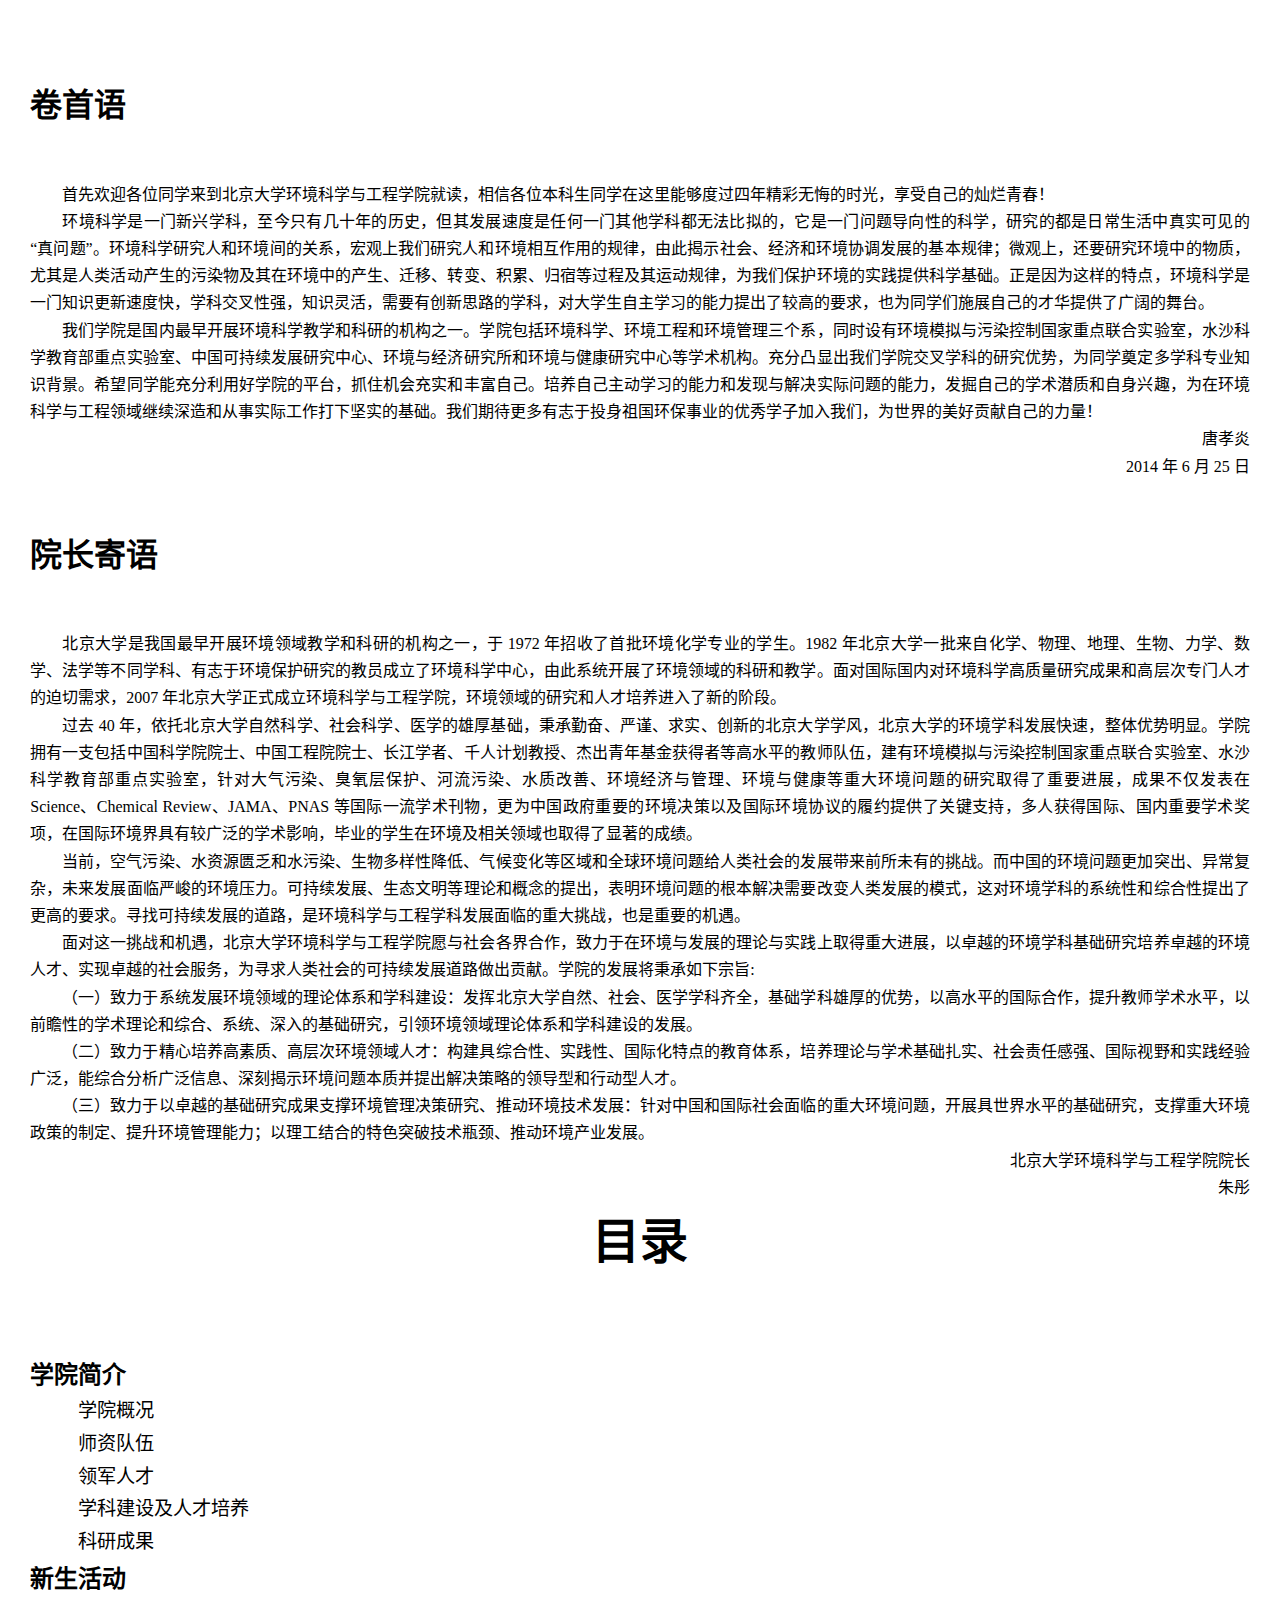
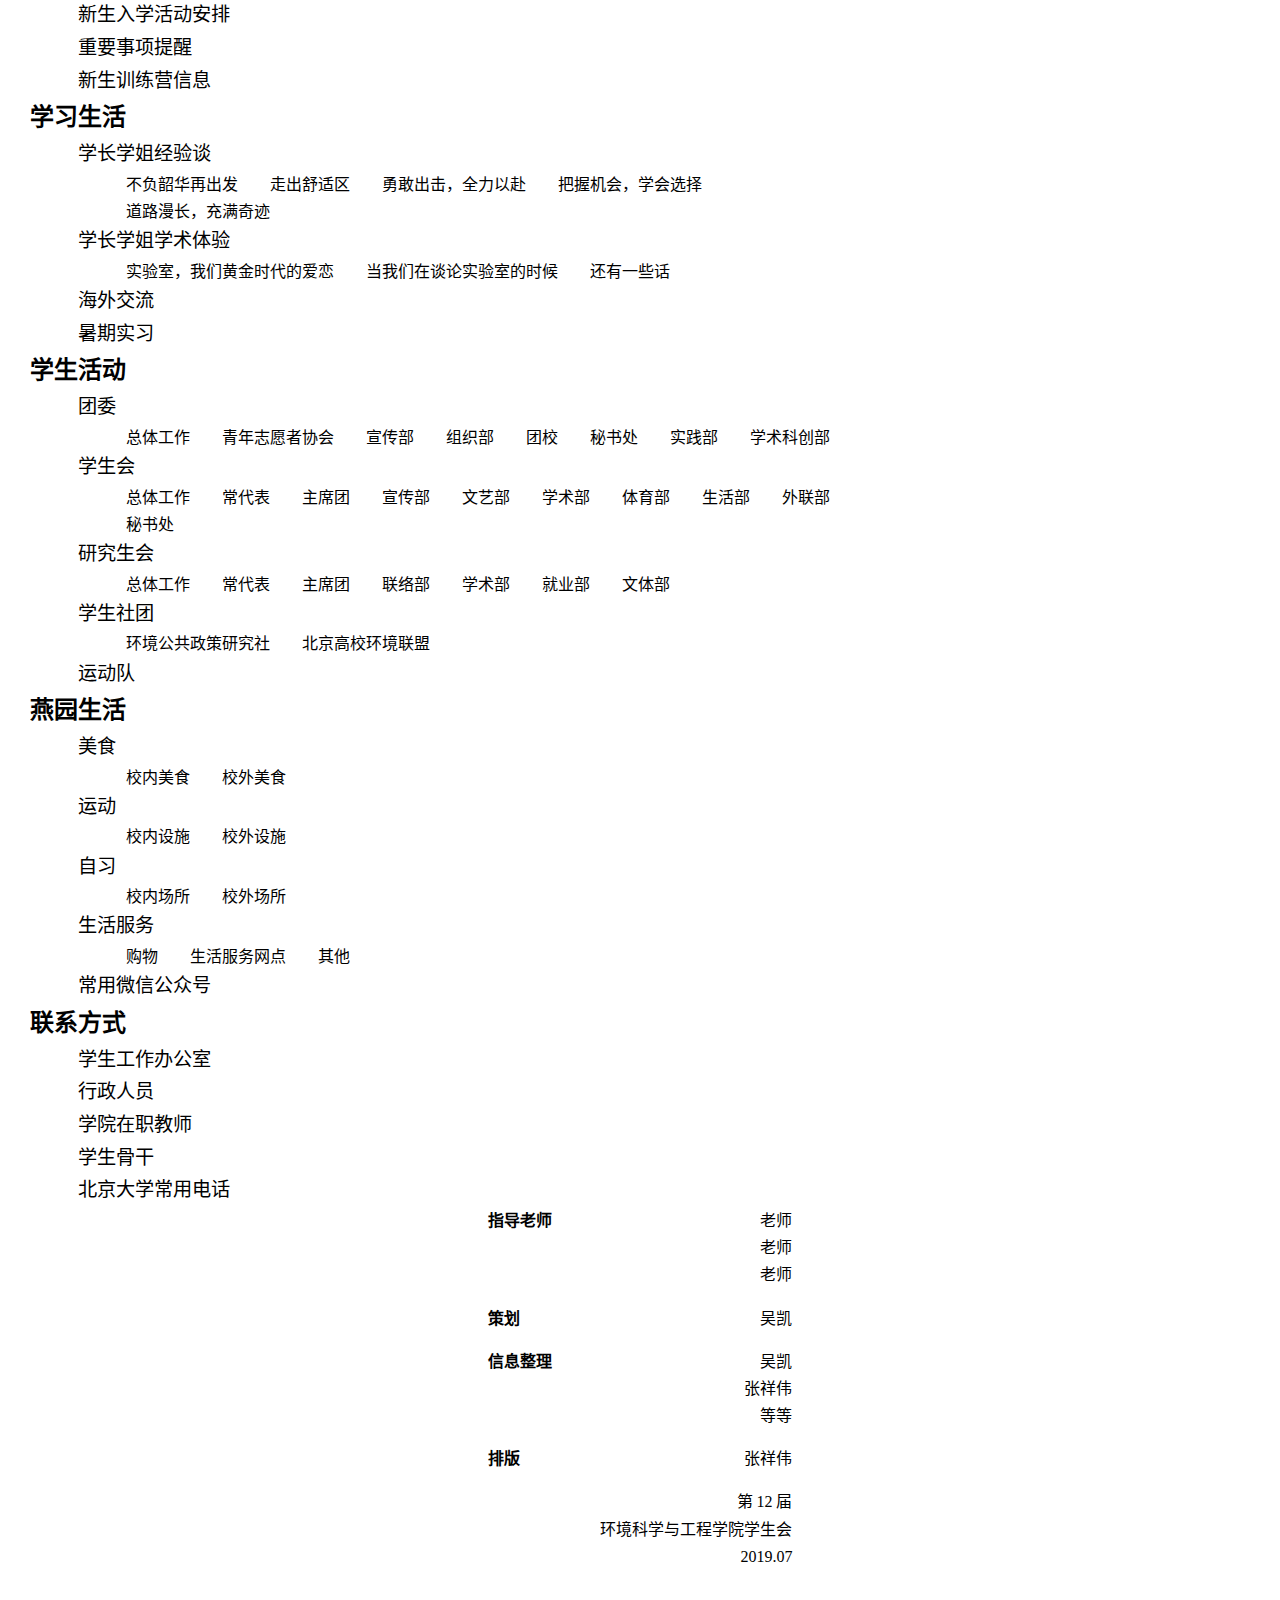
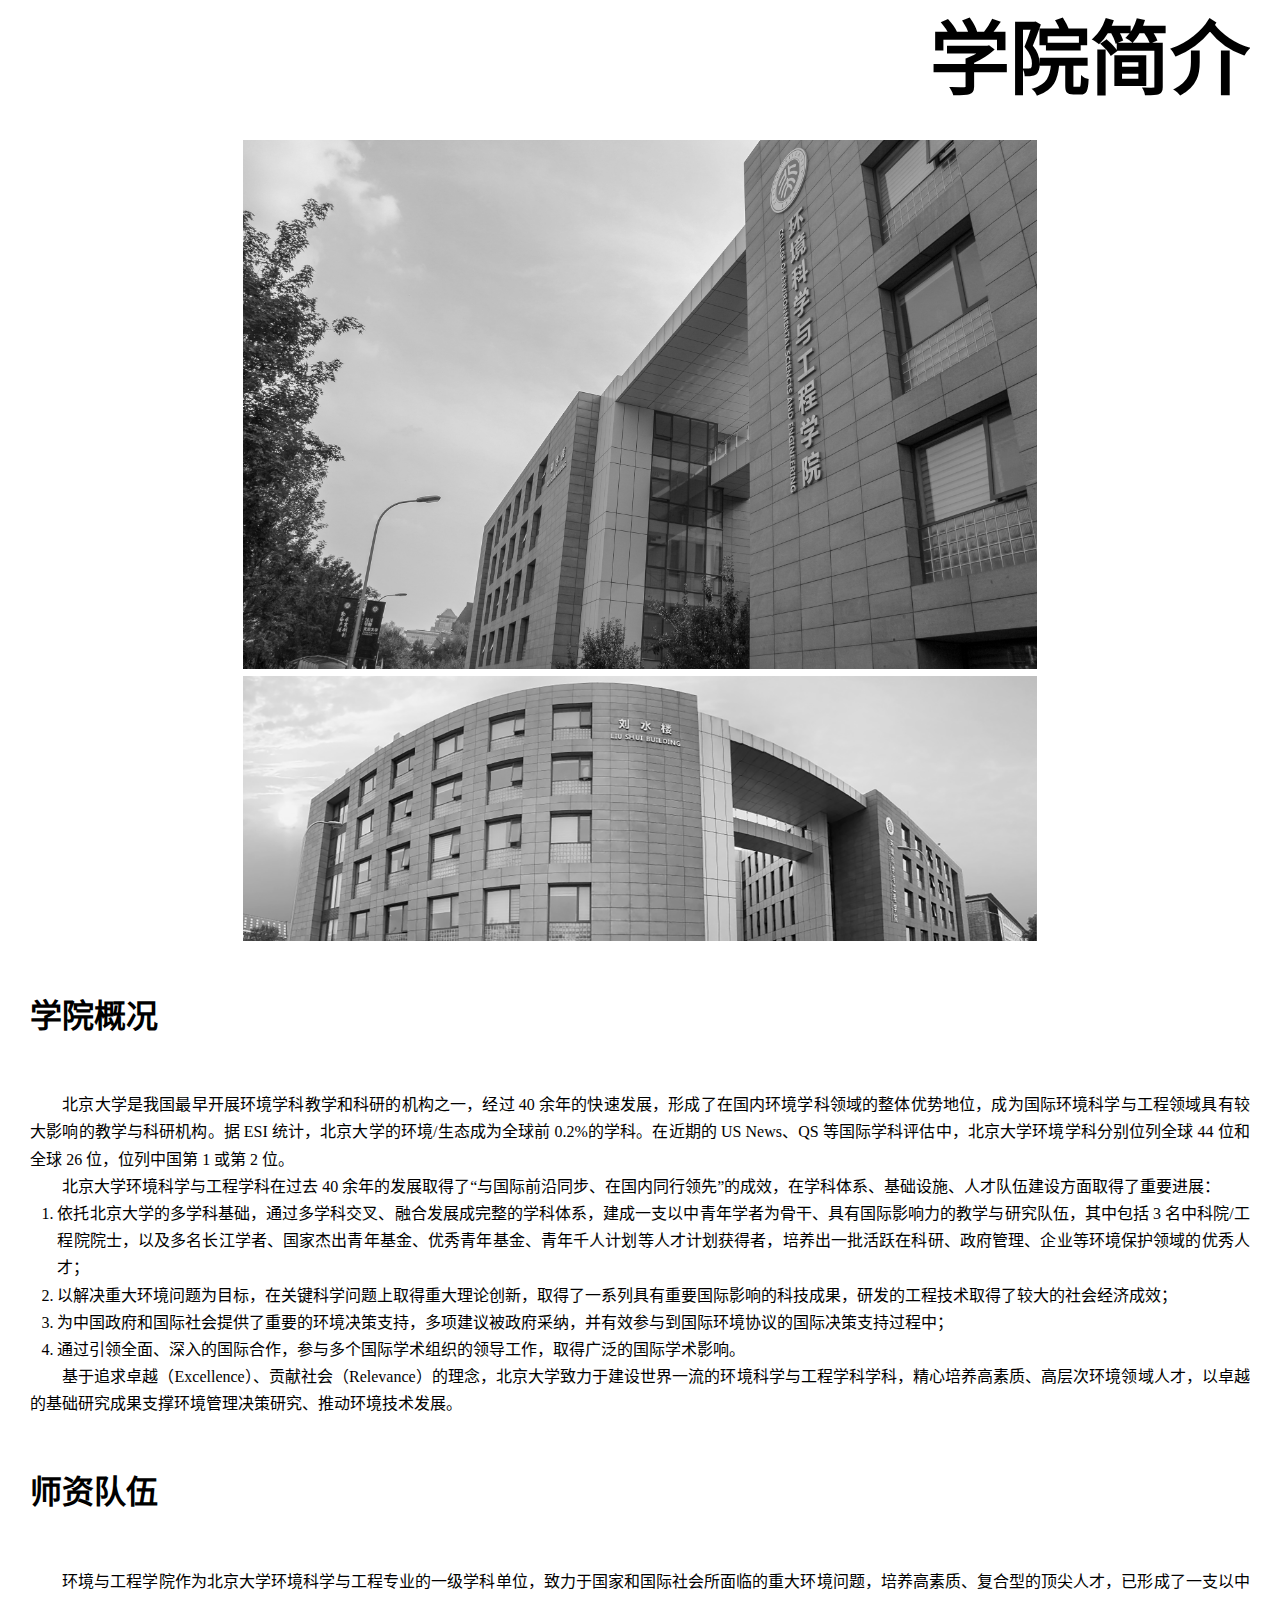
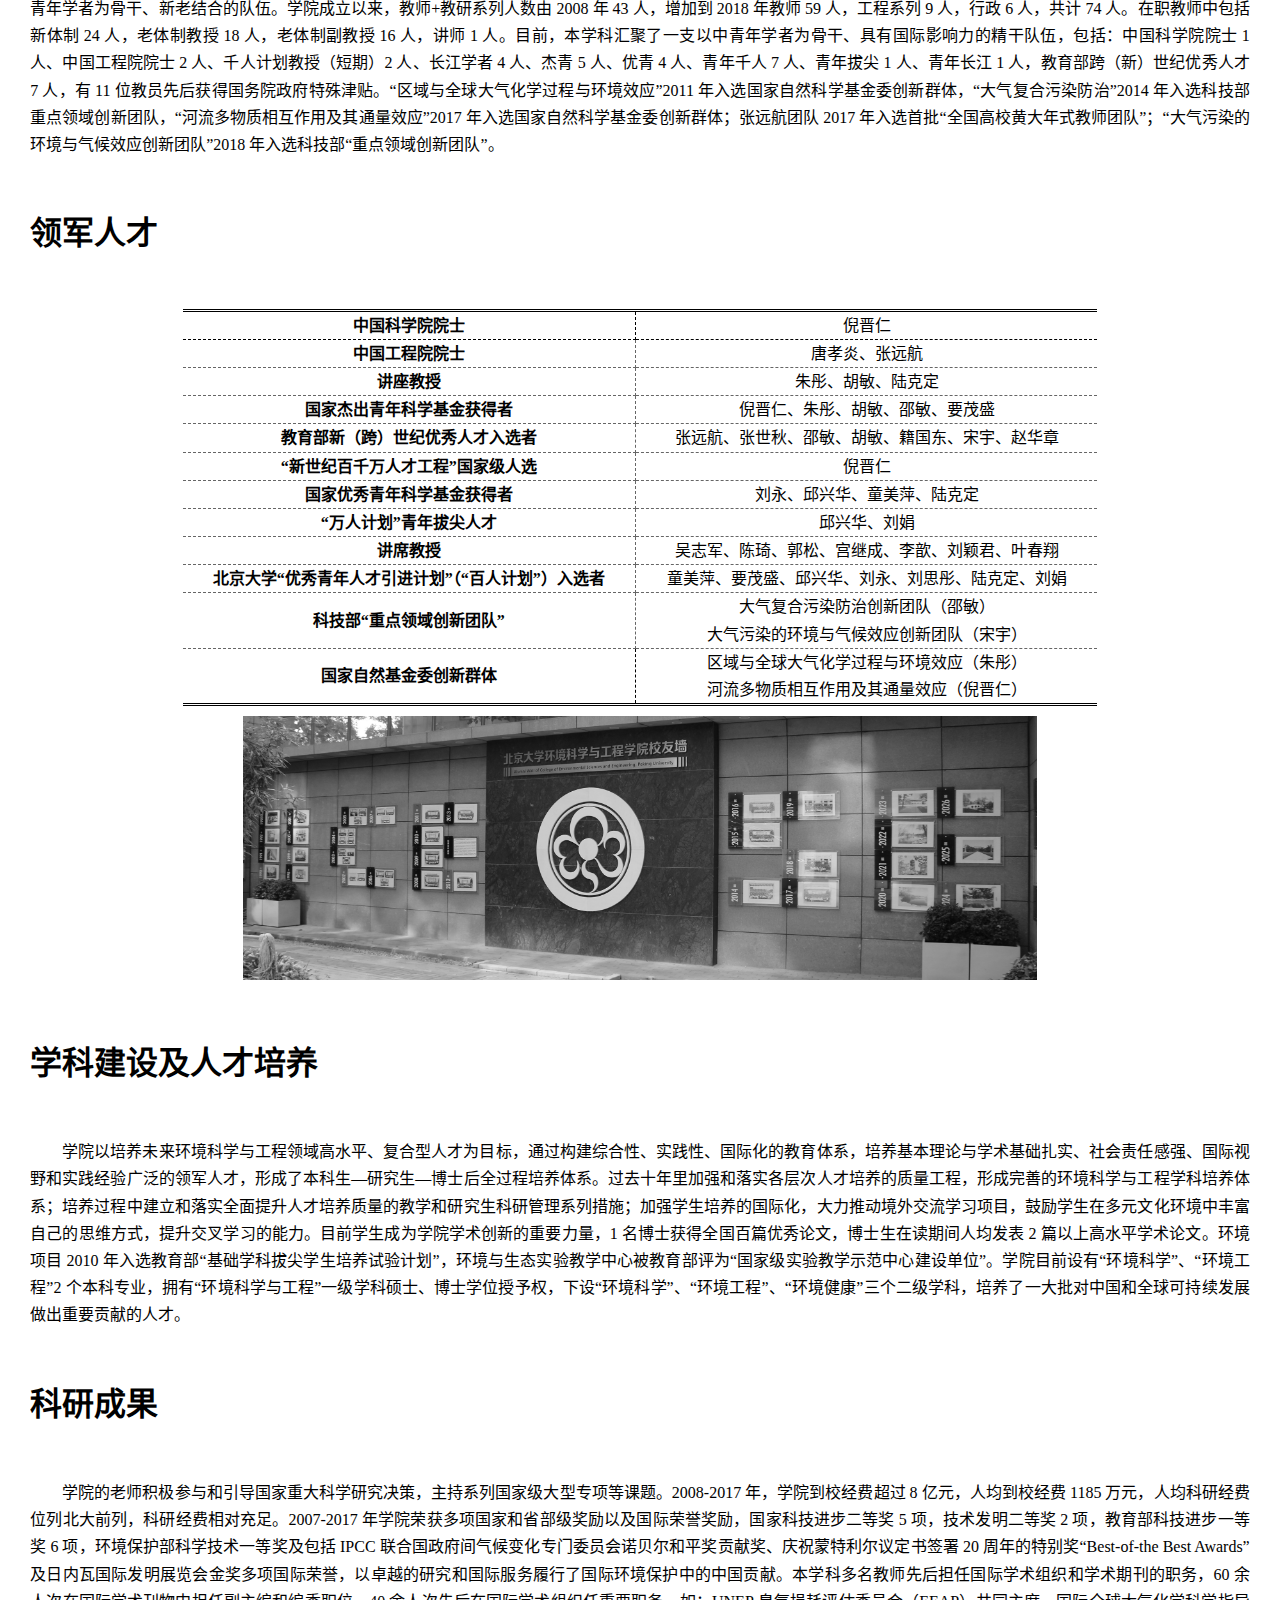
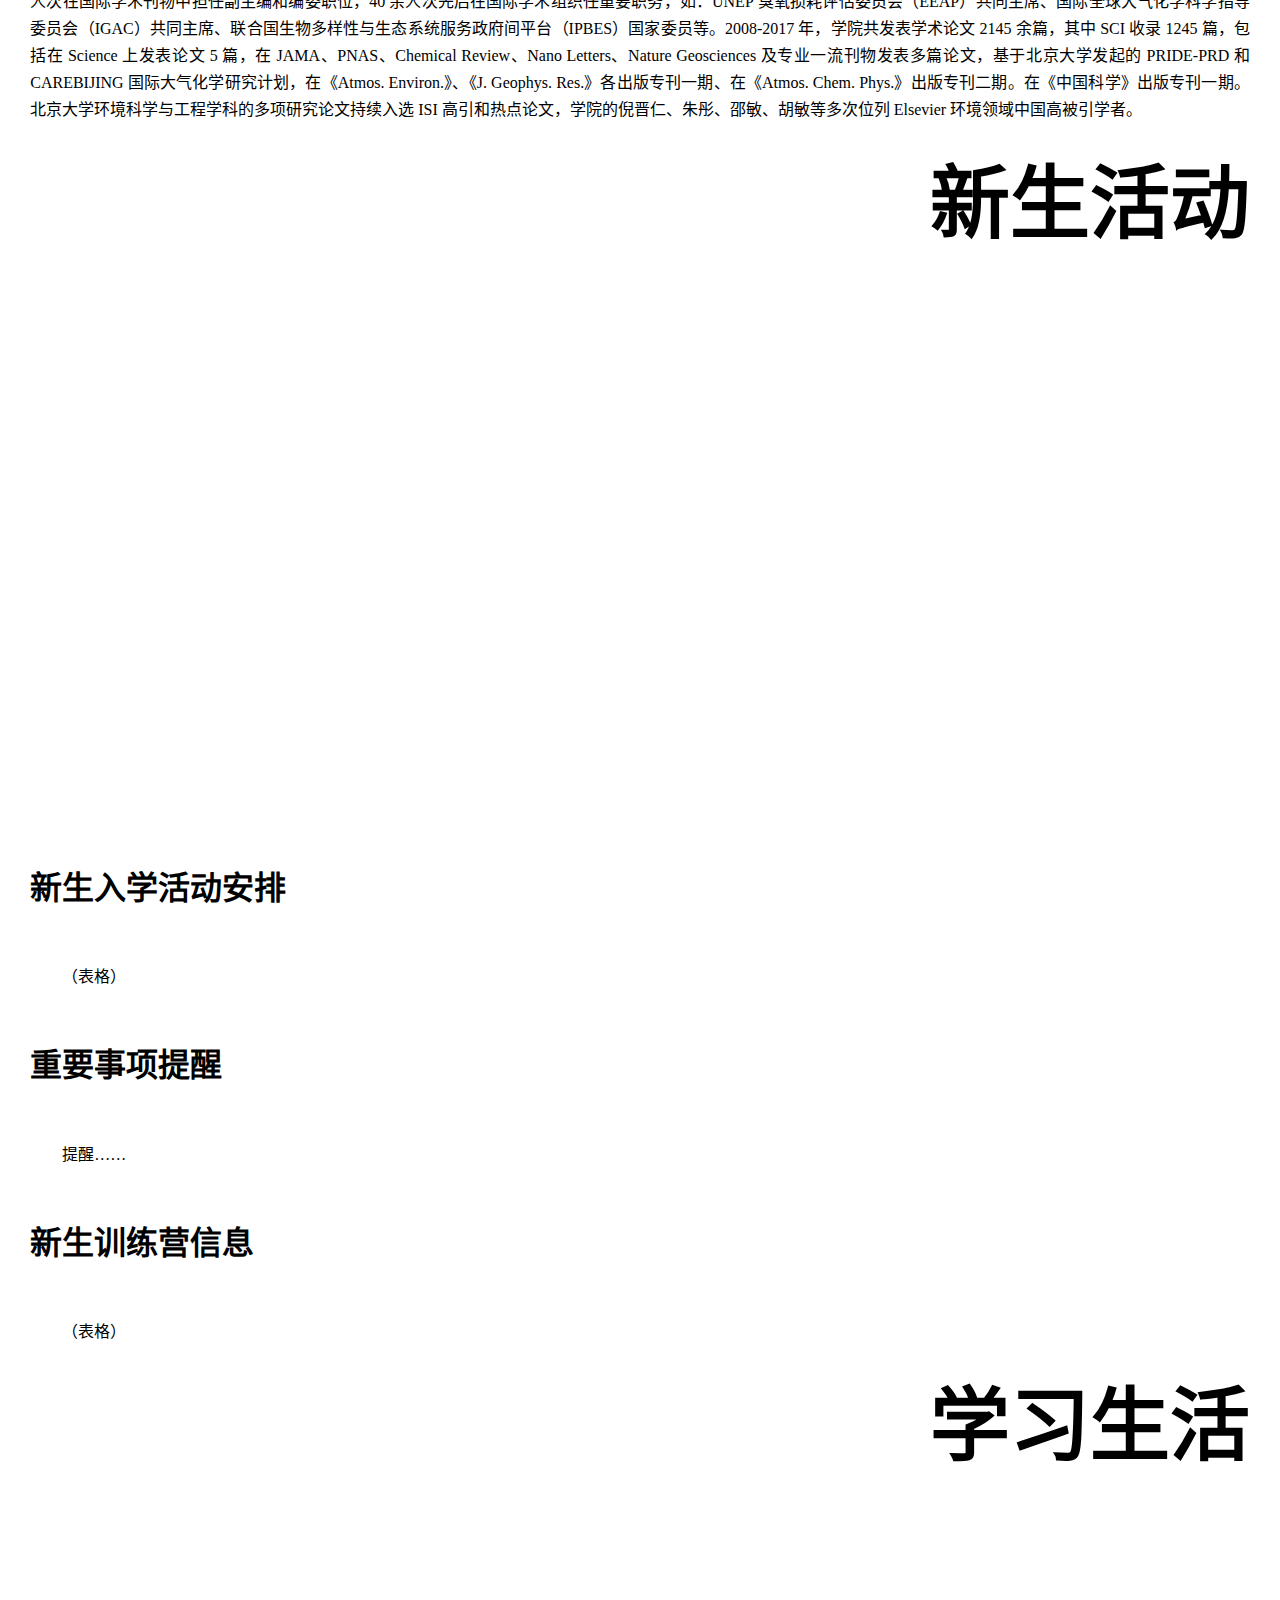
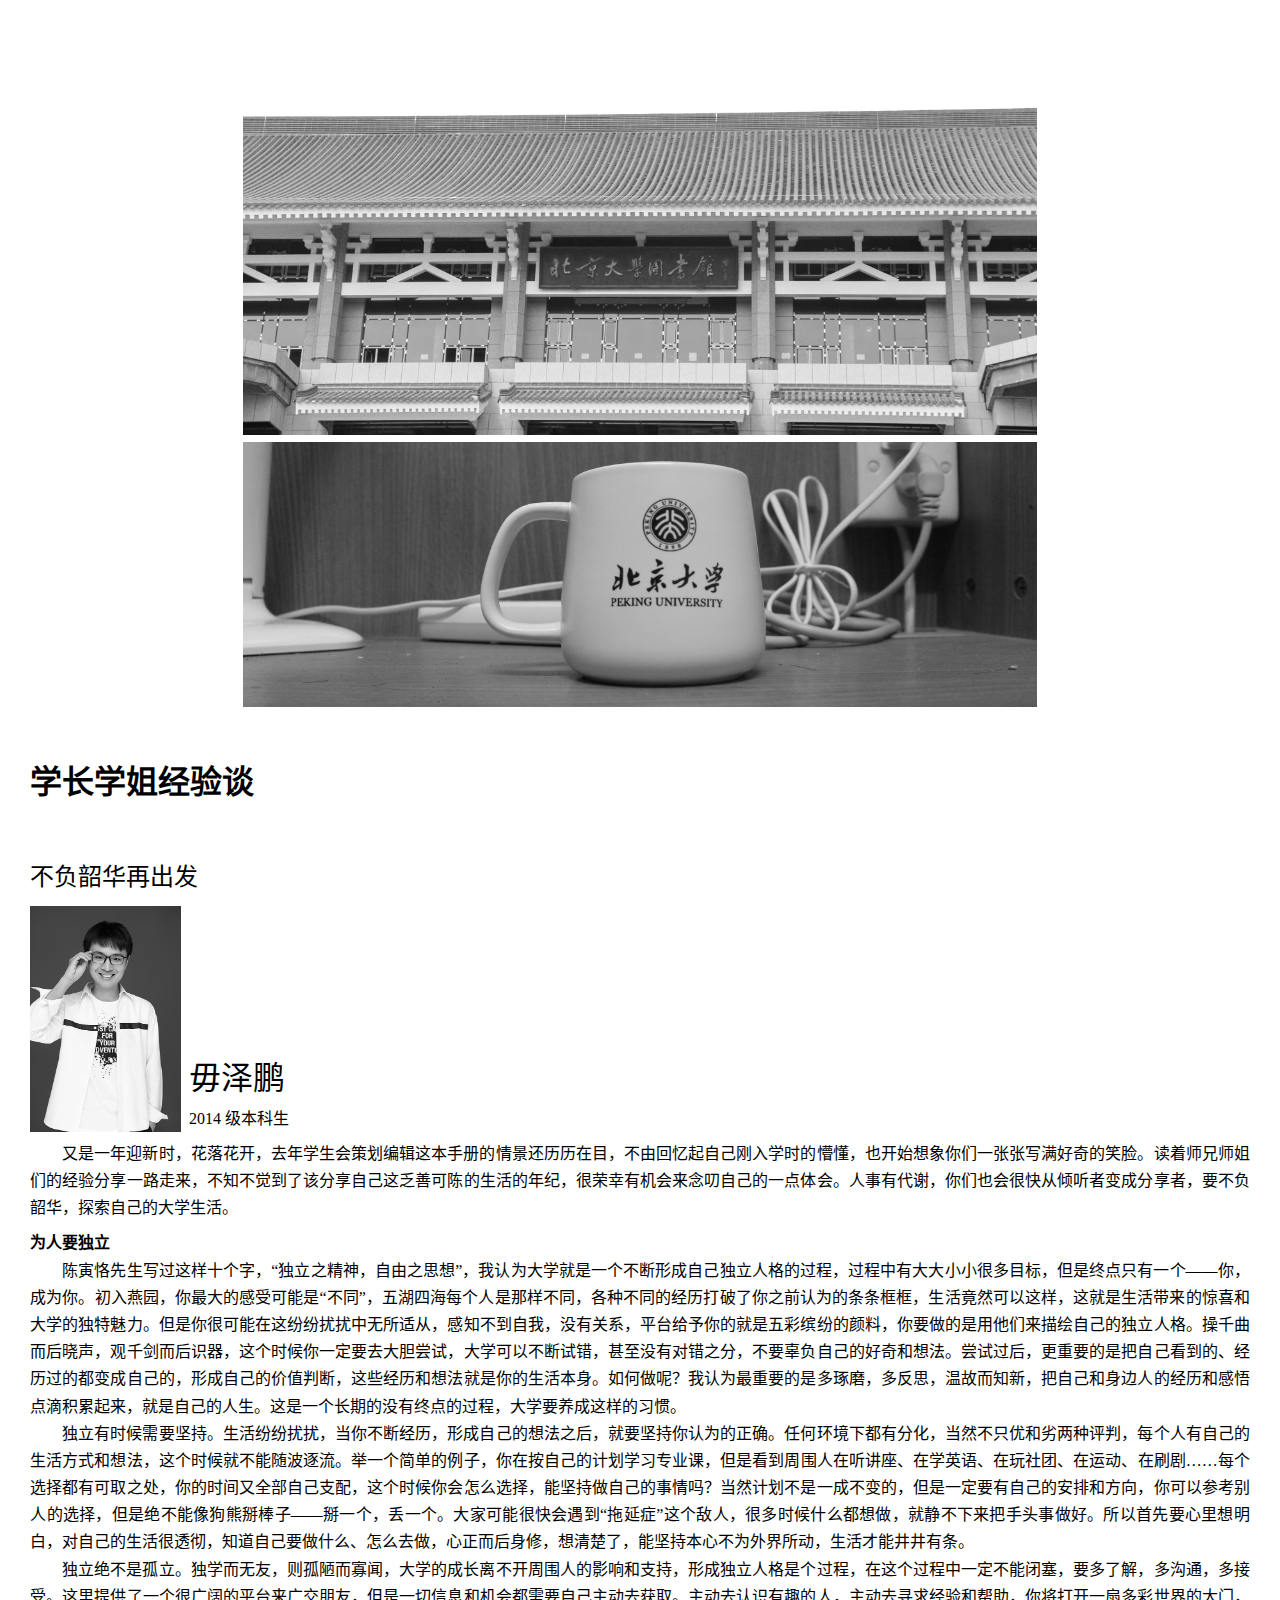
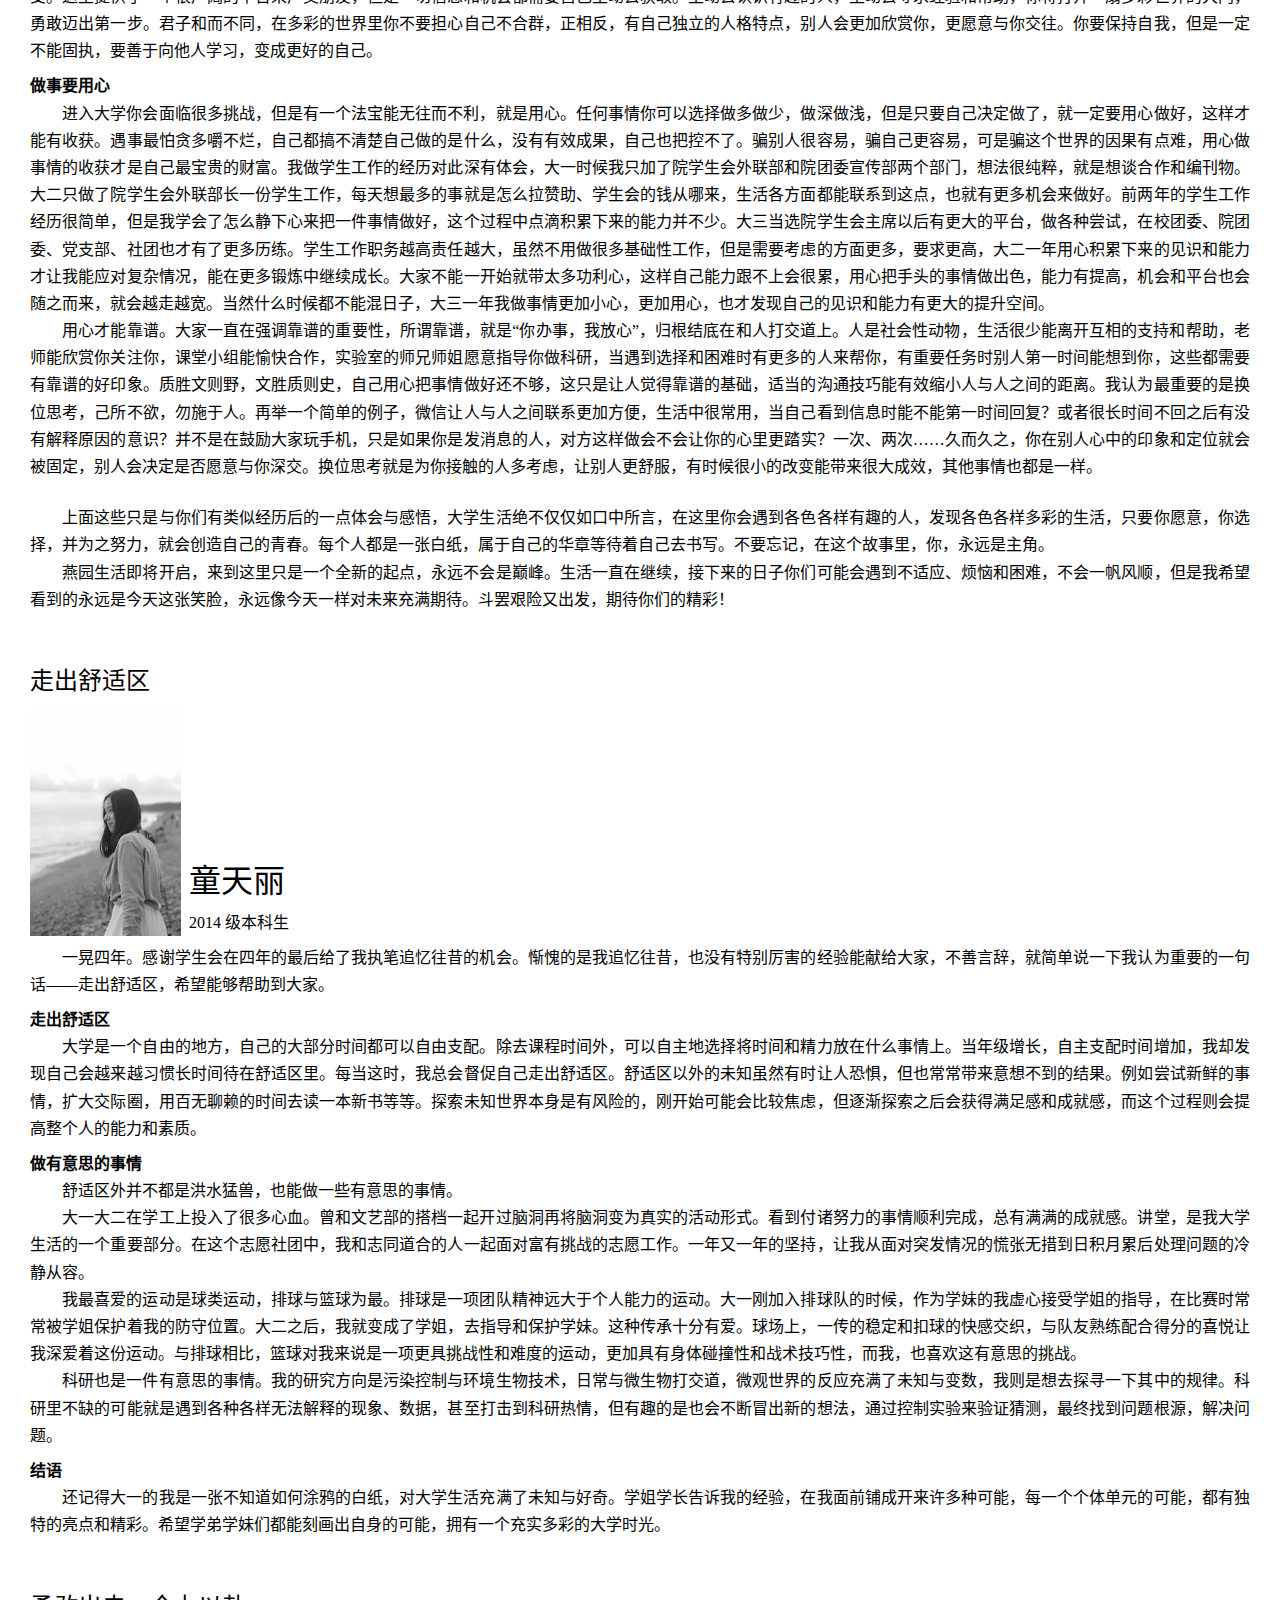
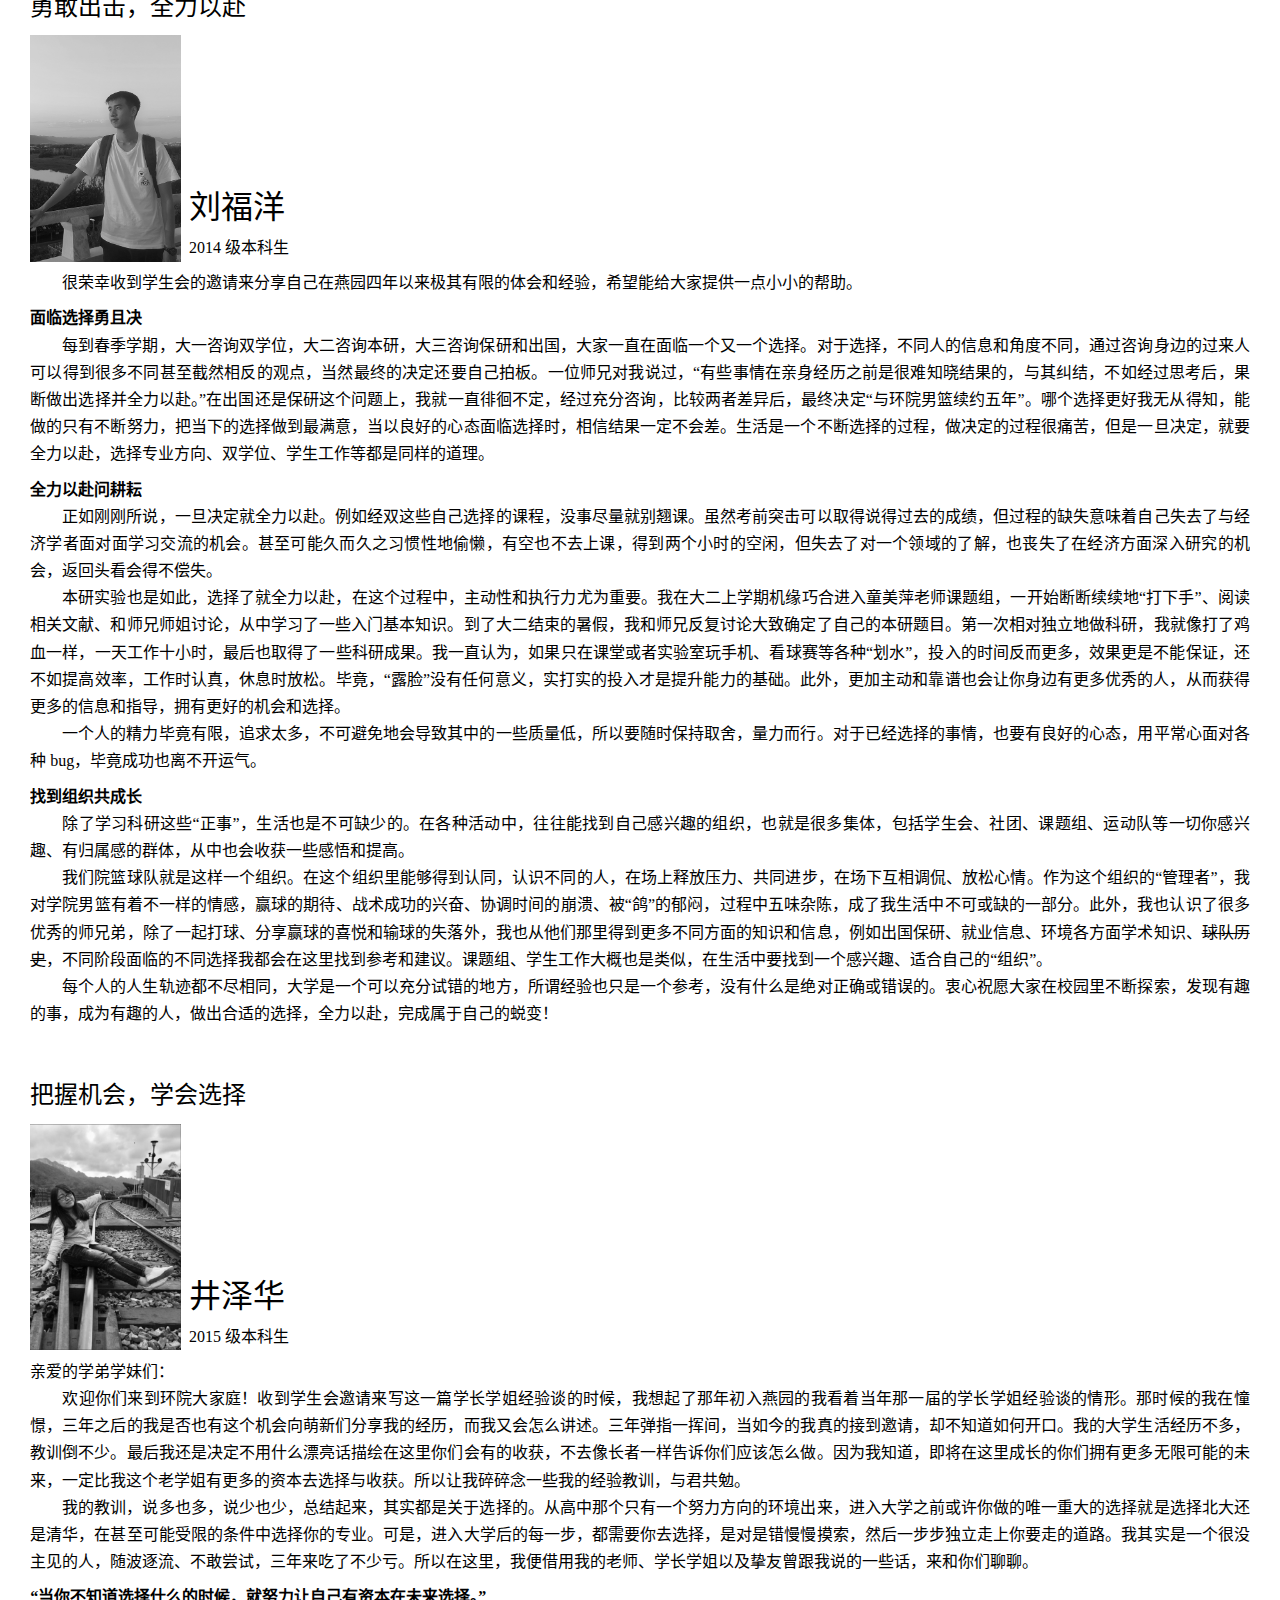
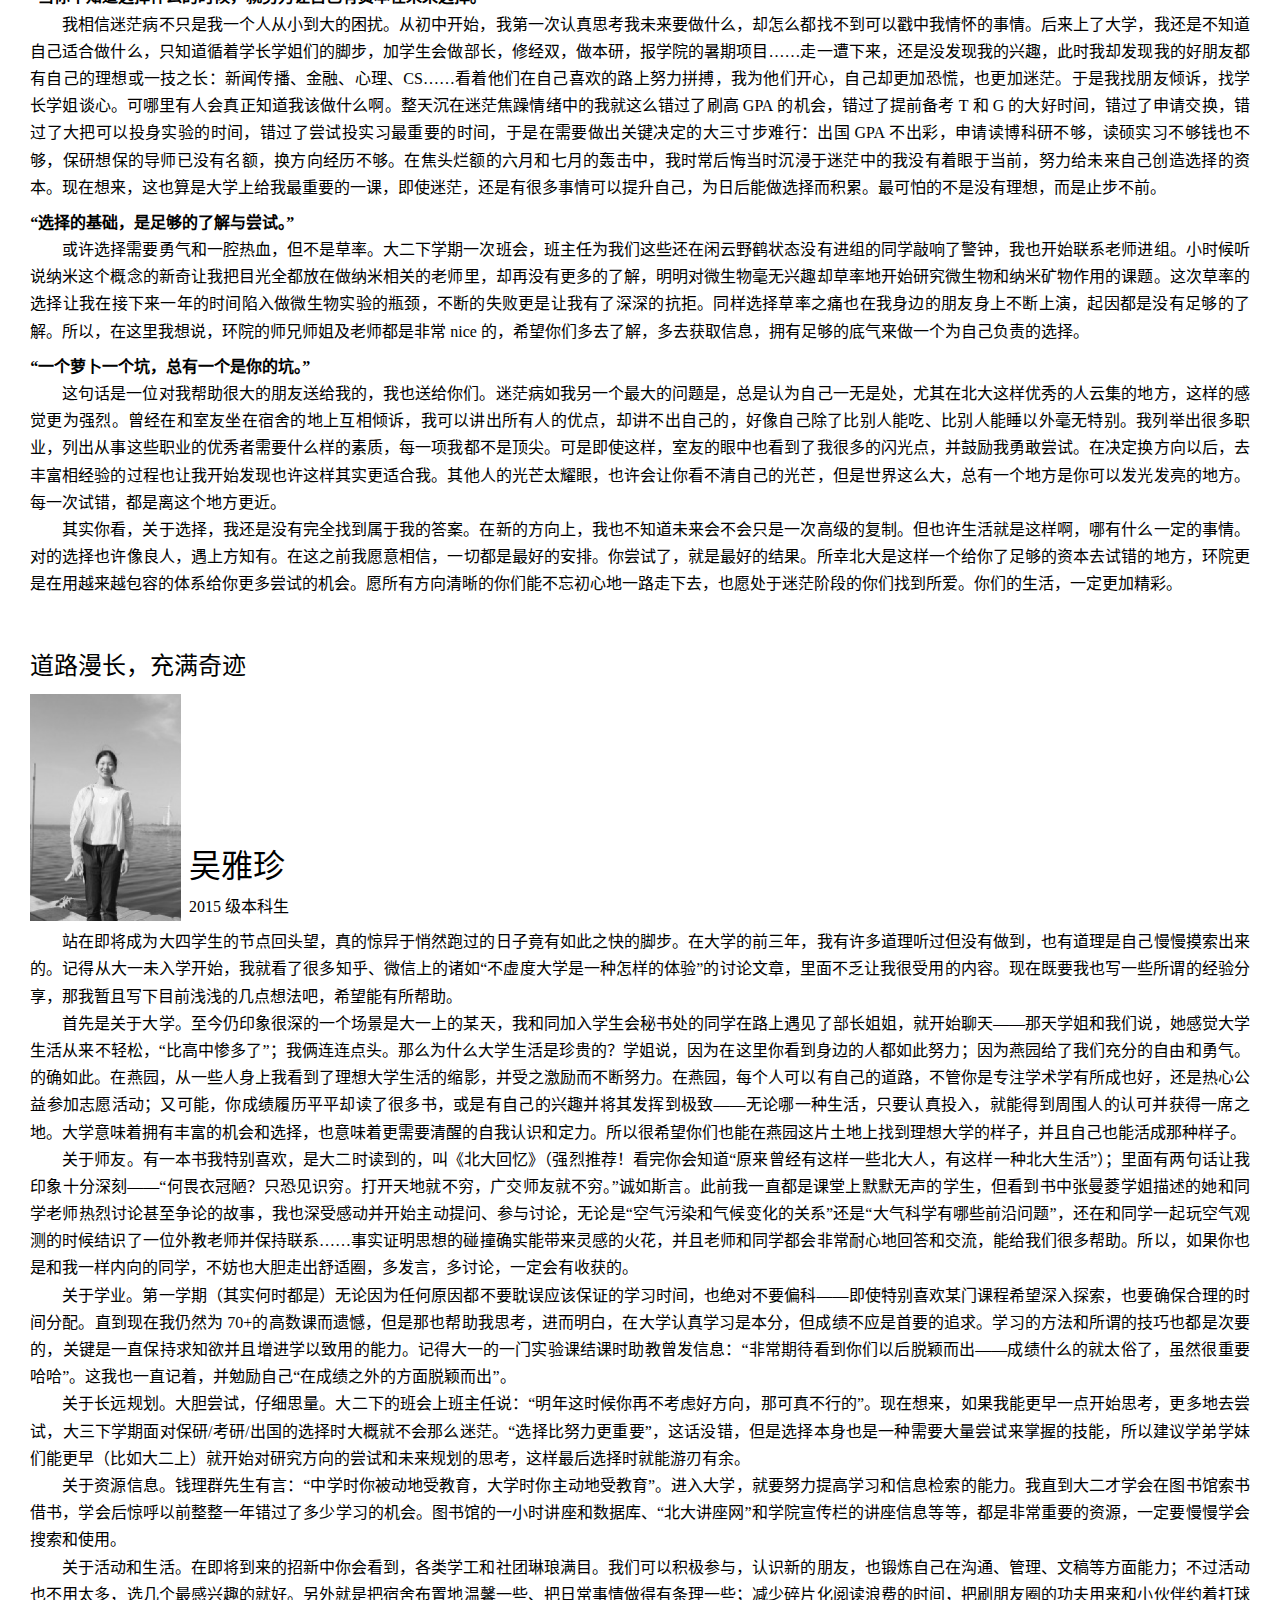
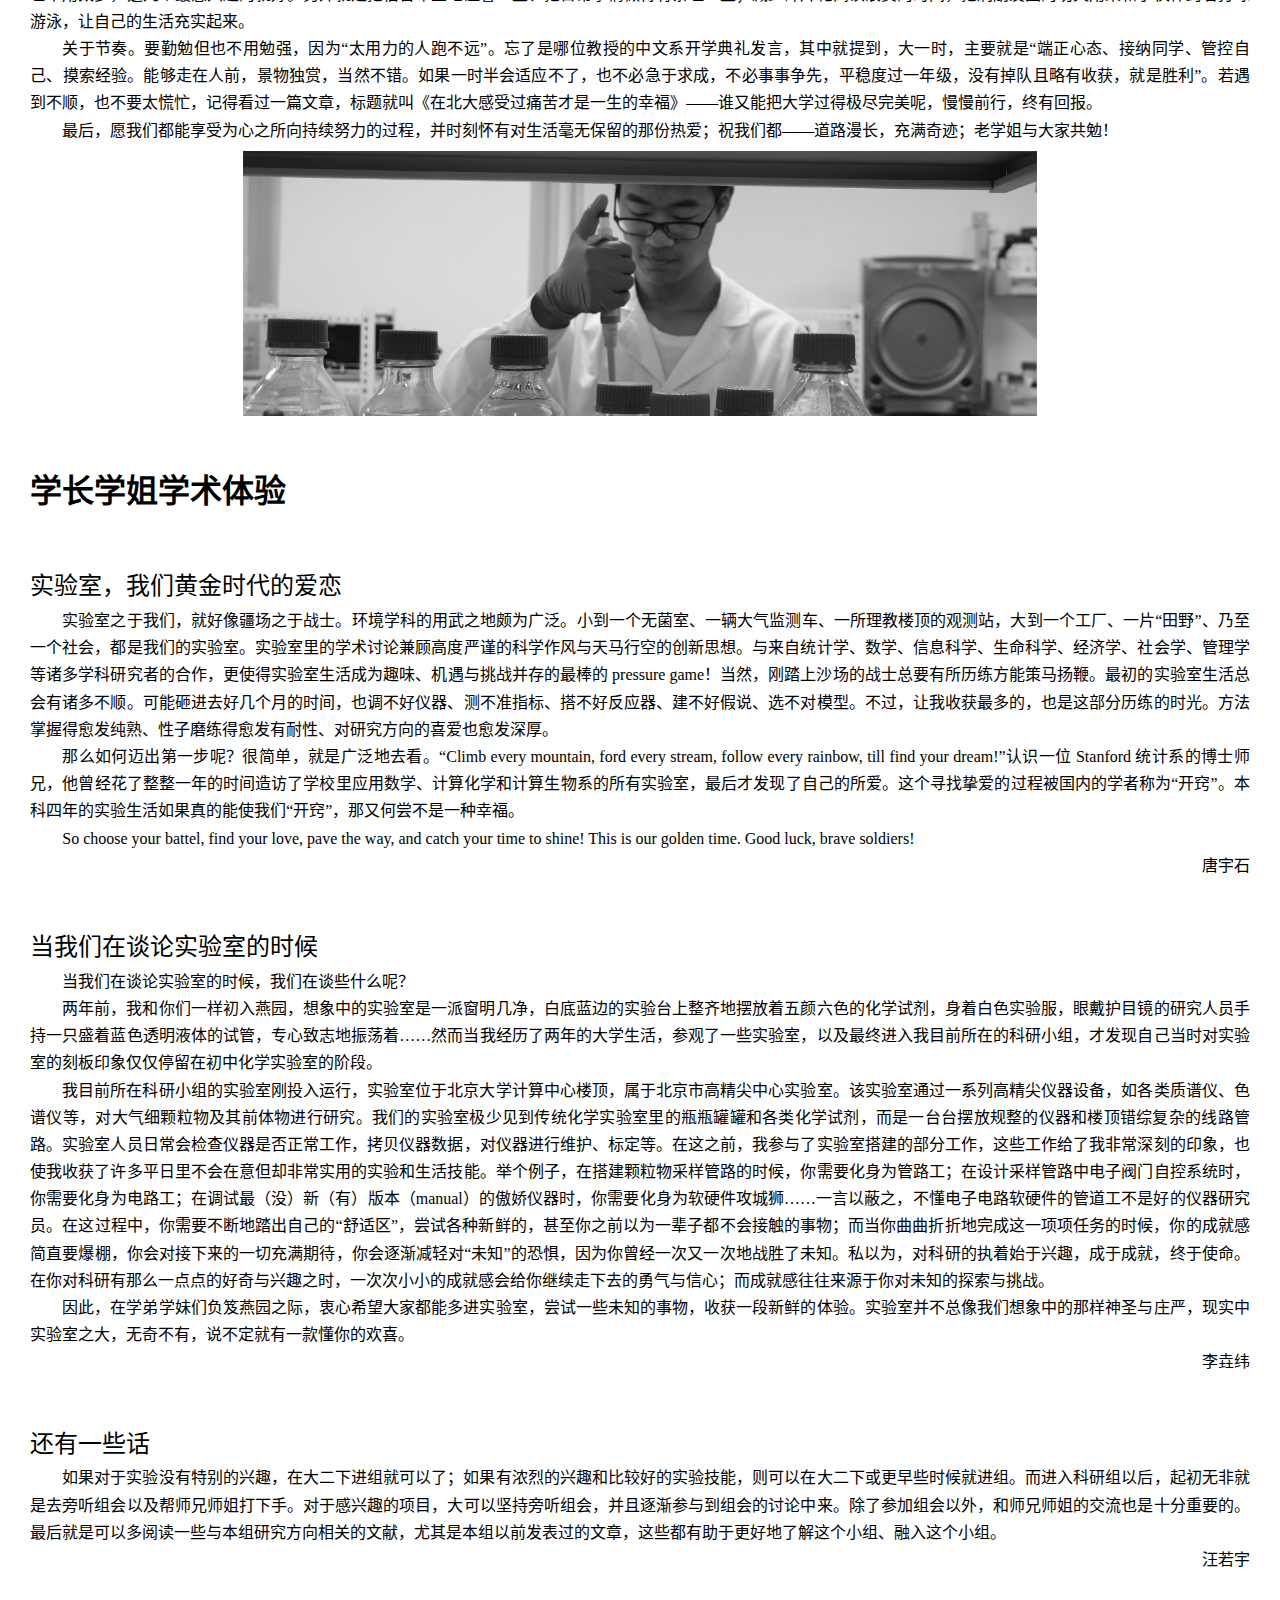
==== commit 9c869c48: "2019-07-14" ====
--- a/output.html
+++ b/output.html
@@ -5,7 +5,6 @@
         <link rel="stylesheet" href="css/page.css">
         <link rel="stylesheet" href="css/main.css">
         <link rel="stylesheet" media="screen" href="css/screen.css">
-        <link rel="stylesheet" media="screen" href="https://fonts.loli.net/css?family=Noto+Sans+SC:400,700|Noto+Serif+SC&amp;display=swap&amp;subset=chinese-simplified">
         <script src="js/jquery/3.4.1/jquery.min.js"></script>
         <script src="js/main.js"></script>
         <script type="text/x-mathjax-config;executed=true">
@@ -139,7 +138,7 @@
             <p class="at-r">2014<h-hws hidden=""> </h-hws>年<h-hws hidden=""> </h-hws>6<h-hws hidden=""> </h-hws>月<h-hws hidden=""> </h-hws>25<h-hws hidden=""> </h-hws>日</p>
         </article>
         <article class="font-fang-song">
-            <h2 class="no-toc">院长寄语</h2>
+            <h2 id="yuan-zhang-ji-yu" class="no-toc">院长寄语</h2>
             <p>北京大学是我国最早开展环境领域教学和科研的机构之一，于<h-hws hidden=""> </h-hws>1972<h-hws hidden=""> </h-hws>年招收了首批环境化学专业的学生。1982<h-hws hidden=""> </h-hws>年北京大学一批来自化学、物理、地理、生物、力学、数学、法学等不同学科、有志于环境保护研究的教员成立了环境科学中心，由此系统开展了环境领域的科研和教学。面对国际国内对环境科学高质量研究成果和高层次专门人才的迫切需求，2007<h-hws hidden=""> </h-hws>年北京大学正式成立环境科学与工程学院，环境领域的研究和人才培养进入了新的阶段。</p>
             <p>过去<h-hws hidden=""> </h-hws>40<h-hws hidden=""> </h-hws>年，依托北京大学自然科学、社会科学、医学的雄厚基础，秉承勤奋、严谨、求实、创新的北京大学学风，北京大学的环境学科发展快速，整体优势明显。学院拥有一支包括中国科学院院士、中国工程院院士、长江学者、千人计划教授、杰出青年基金获得者等高水平的教师队伍，建有环境模拟与污染控制国家重点联合实验室、水沙科学教育部重点实验室，针对大气污染、臭氧层保护、河流污染、水质改善、环境经济与管理、环境与健康等重大环境问题的研究取得了重要进展，成果不仅发表在<h-hws hidden=""> </h-hws>Science、Chemical Review、JAMA、PNAS<h-hws hidden=""> </h-hws>等国际一流学术刊物，更为中国政府重要的环境决策以及国际环境协议的履约提供了关键支持，多人获得国际、国内重要学术奖项，在国际环境界具有较广泛的学术影响，毕业的学生在环境及相关领域也取得了显著的成绩。</p>
             <p>当前，空气污染、水资源匮乏和水污染、生物多样性降低、气候变化等区域和全球环境问题给人类社会的发展带来前所未有的挑战。而中国的环境问题更加突出、异常复杂，未来发展面临严峻的环境压力。可持续发展、生态文明等理论和概念的提出，表明环境问题的根本解决需要改变人类发展的模式，这对环境学科的系统性和综合性提出了更高的要求。寻找可持续发展的道路，是环境科学与工程学科发展面临的重大挑战，也是重要的机遇。</p>
@@ -152,7 +151,7 @@
         </article>
         <article class="toc">
             <div class="tocTitle">目录</div>
-            <ul class="tocMain"><li><a href="#head-auto-1">学院简介</a><ul><li><a href="#head-auto-2">学院概况</a></li><li><a href="#head-auto-3">师资队伍</a></li><li><a href="#head-auto-4">领军人才</a></li><li><a href="#head-auto-5">学科建设及人才培养</a></li><li><a href="#head-auto-6">科研成果</a></li></ul></li><li><a href="#head-auto-7">新生活动</a><ul><li><a href="#head-auto-8">新生入学活动安排</a></li><li><a href="#head-auto-9">重要事项提醒</a></li><li><a href="#head-auto-10">新生训练营信息</a></li></ul></li><li><a href="#head-auto-11">学习生活</a><ul><li><a href="#head-auto-12">学长学姐经验谈</a><ul><li><a href="#head-auto-13">不负韶华再出发</a></li><li><a href="#head-auto-14">走出舒适区</a></li><li><a href="#head-auto-15">勇敢出击，全力以赴</a></li><li><a href="#head-auto-16">把握机会，学会选择</a></li><li><a href="#head-auto-17">道路漫长，充满奇迹</a></li></ul></li><li><a href="#head-auto-18">学长学姐学术体验</a><ul><li><a href="#head-auto-19">实验室，我们黄金时代的爱恋</a></li><li><a href="#head-auto-20">当我们在谈论实验室的时候</a></li><li><a href="#head-auto-21">还有一些话</a></li></ul></li><li><a href="#head-auto-22">海外交流</a></li><li><a href="#head-auto-23">暑期实习</a></li></ul></li><li><a href="#head-auto-24">学生活动</a><ul><li><a href="#head-auto-25">团委</a><ul><li><a href="#head-auto-26">总体工作</a></li><li><a href="#head-auto-27">青年志愿者协会</a></li><li><a href="#head-auto-28">组织部</a></li><li><a href="#head-auto-29">团校</a></li><li><a href="#head-auto-30">实践部</a></li><li><a href="#head-auto-31">宣传部</a></li><li><a href="#head-auto-32">秘书处</a></li><li><a href="#head-auto-33">学术科创部（新设）</a></li></ul></li><li><a href="#head-auto-34">学生会</a><ul><li><a href="#head-auto-35">总体工作</a></li><li><a href="#head-auto-36">宣传部</a></li><li><a href="#head-auto-37">文艺部</a></li><li><a href="#head-auto-38">学术部</a></li><li><a href="#head-auto-39">体育部</a></li><li><a href="#head-auto-40">生活部</a></li><li><a href="#head-auto-41">外联部</a></li><li><a href="#head-auto-42">秘书处</a></li></ul></li><li><a href="#head-auto-43">研究生会</a><ul><li><a href="#head-auto-44">总体工作</a></li><li><a href="#head-auto-45">常代表</a></li><li><a href="#head-auto-46">主席团</a></li><li><a href="#head-auto-47">联络部</a></li><li><a href="#head-auto-48">学术部</a></li><li><a href="#head-auto-49">就业部</a></li><li><a href="#head-auto-50">文体部</a></li></ul></li><li><a href="#head-auto-51">学生社团</a><ul><li><a href="#head-auto-52">环境公共政策研究社</a></li><li><a href="#xref-bei-jing-gao-xiao-huan-jing-lian-meng">北京高校环境联盟</a></li></ul></li><li><a href="#head-auto-53">运动队</a></li></ul></li><li><a href="#head-auto-54">燕园生活</a><ul><li><a href="#head-auto-55">美食</a><ul><li><a href="#head-auto-56">食堂</a></li><li><a href="#head-auto-57">校外美食</a></li></ul></li><li><a href="#head-auto-58">运动</a></li><li><a href="#head-auto-59">自习</a></li><li><a href="#head-auto-60">住宿</a></li><li><a href="#head-auto-61">购物</a></li><li><a href="#head-auto-62">常用微信公众号</a></li></ul></li><li><a href="#head-auto-63">联系方式</a><ul><li><a href="#head-auto-64">学生工作办公室</a></li><li><a href="#head-auto-65">行政人员</a></li><li><a href="#head-auto-66">学院在职教师</a></li><li><a href="#head-auto-67">学生骨干</a></li><li><a href="#head-auto-68">北京大学常用电话</a></li></ul></li></ul>
+            <ul class="tocMain"><li><a href="#head-auto-1">学院简介</a><ul><li><a href="#head-auto-2">学院概况</a></li><li><a href="#head-auto-3">师资队伍</a></li><li><a href="#head-auto-4">领军人才</a></li><li><a href="#head-auto-5">学科建设及人才培养</a></li><li><a href="#head-auto-6">科研成果</a></li></ul></li><li><a href="#head-auto-7">新生活动</a><ul><li><a href="#head-auto-8">新生入学活动安排</a></li><li><a href="#head-auto-9">重要事项提醒</a></li><li><a href="#head-auto-10">新生训练营信息</a></li></ul></li><li><a href="#head-auto-11">学习生活</a><ul><li><a href="#head-auto-12">学长学姐经验谈</a><ul><li><a href="#head-auto-13">不负韶华再出发</a></li><li><a href="#head-auto-14">走出舒适区</a></li><li><a href="#head-auto-15">勇敢出击，全力以赴</a></li><li><a href="#head-auto-16">把握机会，学会选择</a></li><li><a href="#head-auto-17">道路漫长，充满奇迹</a></li></ul></li><li><a href="#head-auto-18">学长学姐学术体验</a><ul><li><a href="#head-auto-19">实验室，我们黄金时代的爱恋</a></li><li><a href="#head-auto-20">当我们在谈论实验室的时候</a></li><li><a href="#head-auto-21">还有一些话</a></li></ul></li><li><a href="#head-auto-22">海外交流</a></li><li><a href="#head-auto-23">暑期实习</a></li></ul></li><li><a href="#head-auto-24">学生活动</a><ul><li><a href="#head-auto-25">团委</a><ul><li><a href="#head-auto-26">总体工作</a></li><li><a href="#head-auto-27">青年志愿者协会</a></li><li><a href="#head-auto-28">宣传部</a></li><li><a href="#head-auto-29">组织部</a></li><li><a href="#head-auto-30">团校</a></li><li><a href="#head-auto-31">秘书处</a></li><li><a href="#head-auto-32">实践部</a></li><li><a href="#head-auto-33">学术科创部</a></li></ul></li><li><a href="#head-auto-34">学生会</a><ul><li><a href="#head-auto-35">总体工作</a></li><li><a href="#head-auto-36">常代表</a></li><li><a href="#head-auto-37">主席团</a></li><li><a href="#head-auto-38">宣传部</a></li><li><a href="#head-auto-39">文艺部</a></li><li><a href="#head-auto-40">学术部</a></li><li><a href="#head-auto-41">体育部</a></li><li><a href="#head-auto-42">生活部</a></li><li><a href="#head-auto-43">外联部</a></li><li><a href="#head-auto-44">秘书处</a></li></ul></li><li><a href="#head-auto-45">研究生会</a><ul><li><a href="#head-auto-46">总体工作</a></li><li><a href="#head-auto-47">常代表</a></li><li><a href="#head-auto-48">主席团</a></li><li><a href="#head-auto-49">联络部</a></li><li><a href="#head-auto-50">学术部</a></li><li><a href="#head-auto-51">就业部</a></li><li><a href="#head-auto-52">文体部</a></li></ul></li><li><a href="#head-auto-53">学生社团</a><ul><li><a href="#head-auto-54">环境公共政策研究社</a></li><li><a href="#xref-bei-jing-gao-xiao-huan-jing-lian-meng">北京高校环境联盟</a></li></ul></li><li><a href="#head-auto-55">运动队</a></li></ul></li><li><a href="#head-auto-56">燕园生活</a><ul><li><a href="#head-auto-57">美食</a><ul><li><a href="#head-auto-58">校内美食</a></li><li><a href="#head-auto-59">校外美食</a></li></ul></li><li><a href="#head-auto-60">运动</a><ul><li><a href="#head-auto-61">校内设施</a></li><li><a href="#head-auto-62">校外设施</a></li></ul></li><li><a href="#head-auto-63">自习</a><ul><li><a href="#head-auto-64">校内场所</a></li><li><a href="#head-auto-65">校外场所</a></li></ul></li><li><a href="#head-auto-66">生活服务</a><ul><li><a href="#head-auto-67">购物</a></li><li><a href="#head-auto-68">生活服务网点</a></li><li><a href="#head-auto-69">其他</a></li></ul></li><li><a href="#head-auto-70">常用微信公众号</a></li></ul></li><li><a href="#head-auto-71">联系方式</a><ul><li><a href="#head-auto-72">学生工作办公室</a></li><li><a href="#head-auto-73">行政人员</a></li><li><a href="#head-auto-74">学院在职教师</a></li><li><a href="#head-auto-75">学生骨干</a></li><li><a href="#head-auto-76">北京大学常用电话</a></li></ul></li></ul>
             <table class="tocAuthors">
                 <tbody>
                     <tr><th rowspan="3">指导老师</th><td>老师</td></tr>
@@ -292,7 +291,7 @@
                 <h5>全力以赴问耕耘</h5>
                 <p>正如刚刚所说，一旦决定就全力以赴。例如经双这些自己选择的课程，没事尽量就别翘课。虽然考前突击可以取得说得过去的成绩，但过程的缺失意味着自己失去了与经济学者面对面学习交流的机会。甚至可能久而久之习惯性地偷懒，有空也不去上课，得到两个小时的空闲，但失去了对一个领域的了解，也丧失了在经济方面深入研究的机会，返回头看会得不偿失。</p>
                 <p>本研实验也是如此，选择了就全力以赴，在这个过程中，主动性和执行力尤为重要。我在大二上学期机缘巧合进入童美萍老师课题组，一开始断断续续地<h-hws hidden="" class="quote-outer"> </h-hws>“打下手”、阅读相关文献、和师兄师姐讨论，从中学习了一些入门基本知识。到了大二结束的暑假，我和师兄反复讨论大致确定了自己的本研题目。第一次相对独立地做科研，我就像打了鸡血一样，一天工作十小时，最后也取得了一些科研成果。我一直认为，如果只在课堂或者实验室玩手机、看球赛等各种<h-hws hidden="" class="quote-outer"> </h-hws>“划水”，投入的时间反而更多，效果更是不能保证，还不如提高效率，工作时认真，休息时放松。毕竟，“露脸”<h-hws hidden="" class="quote-outer"> </h-hws>没有任何意义，实打实的投入才是提升能力的基础。此外，更加主动和靠谱也会让你身边有更多优秀的人，从而获得更多的信息和指导，拥有更好的机会和选择。</p>
-                <p>一个人的精力毕竟有限，追求太多，不可避免地会导致其中的一些完成质量低，所以要随时保持取舍，量力而行。对于已经选择的事情，也要有良好的心态，用平常心面对各种<h-hws hidden=""> </h-hws>bug，毕竟成功也离不开运气。</p>
+                <p>一个人的精力毕竟有限，追求太多，不可避免地会导致其中的一些质量低，所以要随时保持取舍，量力而行。对于已经选择的事情，也要有良好的心态，用平常心面对各种<h-hws hidden=""> </h-hws>bug，毕竟成功也离不开运气。</p>
                 <h5>找到组织共成长</h5>
                 <p>除了学习科研这些<h-hws hidden="" class="quote-outer"> </h-hws>“正事”，生活也是不可缺少的。在各种活动中，往往能找到自己感兴趣的组织，也就是很多集体，包括学生会、社团、课题组、运动队等一切你感兴趣、有归属感的群体，从中也会收获一些感悟和提高。</p>
                 <p>我们院篮球队就是这样一个组织。在这个组织里能够得到认同，认识不同的人，在场上释放压力、共同进步，在场下互相调侃、放松心情。作为这个组织的<h-hws hidden="" class="quote-outer"> </h-hws>“管理者”，我对学院男篮有着不一样的情感，赢球的期待、战术成功的兴奋、协调时间的崩溃、被<h-hws hidden="" class="quote-outer"> </h-hws>“鸽”<h-hws hidden="" class="quote-outer"> </h-hws>的郁闷，过程中五味杂陈，成了我生活中不可或缺的一部分。此外，我也认识了很多优秀的师兄弟，除了一起打球、分享赢球的喜悦和输球的失落外，我也从他们那里得到更多不同方面的知识和信息，例如出国保研、就业信息、环境各方面学术知识、<del>球队历史</del>，不同阶段面临的不同选择我都会在这里找到参考和建议。课题组、学生工作大概也是类似，在生活中要找到一个感兴趣、适合自己的<h-hws hidden="" class="quote-outer"> </h-hws>“组织”。</p>
@@ -335,7 +334,7 @@
                 <p>关于资源信息。钱理群先生有言：“中学时你被动地受教育，大学时你主动地受教育”。进入大学，就要努力提高学习和信息检索的能力。我直到大二才学会在图书馆索书借书，学会后惊呼以前整整一年错过了多少学习的机会。图书馆的一小时讲座和数据库、“北大讲座网”<h-hws hidden="" class="quote-outer"> </h-hws>和学院宣传栏的讲座信息等等，都是非常重要的资源，一定要慢慢学会搜索和使用。</p>
                 <p>关于活动和生活。在即将到来的招新中你会看到，各类学工和社团琳琅满目。我们可以积极参与，认识新的朋友，也锻炼自己在沟通、管理、文稿等方面能力；不过活动也不用太多，选几个最感兴趣的就好。另外就是把宿舍布置地温馨一些、把日常事情做得有条理一些；减少碎片化阅读浪费的时间，把刷朋友圈的功夫用来和小伙伴约着打球游泳，让自己的生活充实起来。</p>
                 <p>关于节奏。要勤勉但也不用勉强，因为<h-hws hidden="" class="quote-outer"> </h-hws>“太用力的人跑不远”。忘了是哪位教授的中文系开学典礼发言，其中就提到，大一时，主要就是<h-hws hidden="" class="quote-outer"> </h-hws>“端正心态、接纳同学、管控自己、摸索经验。能够走在人前，景物独赏，当然不错。如果一时半会适应不了，也不必急于求成，不必事事争先，平稳度过一年级，没有掉队且略有收获，就是胜利”。若遇到不顺，也不要太慌忙，记得看过一篇文章，标题就叫《在北大感受过痛苦才是一生的幸福》——谁又能把大学过得极尽完美呢，慢慢前行，终有回报。</p>
-                <p>最后，愿我们都能享受为心之所向而持续努力的过程，并时刻怀有对生活毫无保留的那份热爱；祝我们都——道路漫长，充满奇迹；老学姐与大家共勉啦！</p>
+                <p>最后，愿我们都能享受为心之所向持续努力的过程，并时刻怀有对生活毫无保留的那份热爱；祝我们都——道路漫长，充满奇迹；老学姐与大家共勉！</p>
             </div>
         </article>
         <article class="column">
@@ -401,11 +400,13 @@
         </article>
         <h1 class="chap-xue-sheng-huo-dong" id="head-auto-24">学生活动</h1>
         <article class="column">
-            <div class="fullImage fullImageTop" style="background-image: url(images/head-tuan-wei.jpg)"></div>
+            <div class="fullImage fullImageTop" style="background-image: url(images/head-tuan-wei.jpg)">
+                <figcaption class="figureCaption">“学长的火炬”<h-hws hidden="" class="quote-outer"> </h-hws>校园旧书循环活动</figcaption>
+            </div>
             <h2 class="no-break-before" id="head-auto-25">团委</h2>
-            <figure class="no-column" style="width: 80mm">
-                <img src="images/logo-huan-yuan.svg" style="float:left; width: 50%">
-                <img src="images/qrcode-xue-sheng-hui.png" style="float: right; width: 50%">
+            <figure class="no-column">
+                <img src="images/logo-huan-yuan.svg" style="width: 40mm">
+                <img src="images/qrcode-xue-sheng-hui.png" style="width: 40mm">
                 <figcaption>微信公众号：PKU<h-hws hidden=""> </h-hws>团聚环科人（pkucese-tw）</figcaption>
             </figure>
             <h3 id="head-auto-26">总体工作</h3>
@@ -496,6 +497,9 @@
             </div>
             <p class="font-fang-song">志坚者，功名之柱也。登山不以艰险而止，则必臻乎峻岭。愿每一位新同学都能在这片天地找寻到自己的追索，不负青春少年。</p>
             <h3 id="head-auto-27">青年志愿者协会</h3>
+            <div class="fullImage fullImageBottom" style="background-image: url(images/head-wu-ling-shan.jpg)">
+                <figcaption class="figureCaption">河北雾灵山留守儿童牵手活动</figcaption>
+            </div>
             <p>北京大学环境科学与工程学院青年志愿者协会（以下简称环院青协）成立于<h-hws hidden=""> </h-hws>2007<h-hws hidden=""> </h-hws>年，上承中国青年志愿者协会，隶属于北京大学环境科学与工程学院团委，是环境学院规模最大的学生组织。协会成员包含本硕博三类青年学生，几乎每一个本科新生在入学后都会选择加入青协。协会以奉献爱心、志愿服务、提升自我为宗旨，“在公益中推进环保，在环保中践行公益”，曾于<h-hws hidden=""> </h-hws>2013<h-hws hidden=""> </h-hws>年荣获<h-hws hidden="" class="quote-outer"> </h-hws>“阿克苏诺贝尔中国大学生社会公益奖”<h-hws hidden="" class="quote-outer"> </h-hws>铜奖。2014<h-hws hidden=""> </h-hws>年习近平总书记莅临我校视察工作时，对环院青协的九龙湾社区共建项目给予了充分肯定。2016<h-hws hidden=""> </h-hws>年，环境科学与工程学院青年志愿者协会获评<h-hws hidden="" class="quote-outer"> </h-hws>“志愿服务优秀组织单位”。2016<h-hws hidden=""> </h-hws>年，协会主办的<h-hws hidden="" class="quote-outer"> </h-hws>“河北雾灵山留守儿童帮扶系列活动”<h-hws hidden="" class="quote-outer"> </h-hws>获评荣获<h-hws hidden="" class="quote-outer"> </h-hws>“优秀青年志愿服务项目金奖”。</p>
             <p>环院青协以<h-hws hidden="" class="quote-outer"> </h-hws>“爱心”、“环保”<h-hws hidden="" class="quote-outer"> </h-hws>为主线，打造了<h-hws hidden="" class="quote-outer"> </h-hws>“雾灵山留守儿童牵手”<h-hws hidden="" class="quote-outer"> </h-hws>活动、“学长的火炬——旧书传承活动”<h-hws hidden="" class="quote-outer"> </h-hws>等一系列品牌活动。</p>
             <p>九月：“学长的火炬”<h-hws hidden="" class="quote-outer"> </h-hws>旧书传承活动，通过传递旧书传承循环节约的理念；</p>
@@ -505,7 +509,6 @@
             <p>春季学期：“走出象牙塔，共建校社情”<h-hws hidden="" class="quote-outer"> </h-hws>活动，青协与燕北园社区以及海淀图书馆社区分馆建立了合作，为社区居民带去了绿色的问候。</p>
             <h4>主要活动</h4>
             <h5>河北雾灵山留守儿童牵手活动</h5>
-            <div class="fullImage fullImageBottom" style="background-image: url(images/head-wu-ling-shan.jpg)"></div>
             <p>雾灵山留守儿童牵手活动发起于<h-hws hidden=""> </h-hws>2011<h-hws hidden=""> </h-hws>年，至今已有<h-hws hidden=""> </h-hws>8<h-hws hidden=""> </h-hws>年历史。服务对象为河北雾灵山实验学校的留守儿童，活动分为两个部分：</p>
             <p>第一个部分是每年的<h-hws hidden=""> </h-hws>10<h-hws hidden=""> </h-hws>月份，环院青协的志愿者团队会带着学院老师的捐款、书籍去往留守儿童学校，为孩子们送去关爱与温暖。志愿者们会以游戏的形式对孩子们进行心理疏导教育，培养孩子们阳光开朗的性格，鼓励孩子们树立目标、寻找理想；此外，活动中还会对孩子们进行环保知识普及，包括日常节能、垃圾分类、常见危险污染物认知以及环境维权等内容。</p>
             <p>活动第二部分是每年的<h-hws hidden=""> </h-hws>6<h-hws hidden=""> </h-hws>月份，留守儿童将会前往北京大学，领略燕园秀丽的风景，感受北大自由的氛围，激励他们树立远大理想。</p>
@@ -550,7 +553,33 @@
                 </div>
             </div>
             <p class="font-fang-song">心之所向，素履以往！</p>
-            <h3 id="head-auto-28">组织部</h3>
+            <h3 id="head-auto-28">宣传部</h3>
+            <p>宣传部在原有基础上进一步整合，对学院现有公众号、微博、BBS<h-hws hidden=""> </h-hws>版块、各类杂志院刊等新闻媒介等进行梳理，成功建立并运营学院团委微信公众号（PKU<h-hws hidden=""> </h-hws>团聚环科人）。</p>
+            <h4>主要活动</h4>
+            <h5>新媒体中心</h5>
+            <p>新媒体中心主要职能为新闻媒介的管理与运营。负责学院现有微信公众号、微博、各类社团、杂志等基本信息统计（发布内容、用户数、发帖频率、现负责人、联系方式等），并运行学院统一微信公众号（PKU<h-hws hidden=""> </h-hws>团聚环科人），发布学院学工相关信息。其次，新媒体中心也将组建专门的新闻写作团队。负责学院所有学生活动的新闻通讯稿的写作，审核，发布。</p>
+            <h5>院刊编辑</h5>
+            <p>院刊编辑中心主要职能分为两块，第一是负责学工周报的编辑（电子版编辑和纸质版印刷），整合时间段内学院学工新闻，定期向学院发布。第二是院刊编辑工作，主要负责学院刊物《环境经纬》的编辑和发布，为学院师生搭建一个属于自己的沟通交流平台。</p>
+            <h4>部长寄语</h4>
+            <div class="studentBlock">
+                <div class="studentImage" style="background-image: url(images/student-zhao-liu.jpg)"></div>
+                <div class="studentInfo">
+                    <div class="studentName">赵　柳</div>
+                    <div>2018<h-hws hidden=""> </h-hws>级硕士生</div>
+                    <div>宣传部部长</div>
+                </div>
+            </div>
+            <p class="font-fang-song">首先祝贺大家来到燕园，来到环院大家庭。在燕园，你将探索无限可能，请不忘初心，勇往直前！如果你对传播感兴趣，如果你爱与人和文字打交道，欢迎加入团委宣传部，这个学年我们一起燥起来！</p>
+            <div class="studentBlock">
+                <div class="studentImage" style="background-image: url(images/student-liu-lu.jpg)"></div>
+                <div class="studentInfo">
+                    <div class="studentName">刘　潞</div>
+                    <div>2018<h-hws hidden=""> </h-hws>级本科生</div>
+                    <div>宣传部部长</div>
+                </div>
+            </div>
+            <p class="font-fang-song">新的起点，新的征途，希望大家能够在园子里发现更好的自己。欢迎加入团委宣传部，福利多多哦。</p>
+            <h3 id="head-auto-29">组织部</h3>
             <p>组织部是每一个团组织必不可少的重要结构部门。组织部担负着连接各级团组织与团组织建设等重任。</p>
             <h4>主要活动</h4>
             <h5>基本团务工作</h5>
@@ -582,7 +611,7 @@
                 </div>
             </div>
             <p class="font-fang-song">欢迎来到环院，成为环院的一份子。“Freedom Through Truth For Service”，希望你们追求真理的灵魂能在这片自由的校园找到人生的意义，活出最好最真实的自己。</p>
-            <h3 id="head-auto-29">团校</h3>
+            <h3 id="head-auto-30">团校</h3>
             <p>团校为本科生团学骨干的成长提供了平台，我院团校与信息科学技术学院、工学院合办并组成<h-hws hidden="" class="quote-outer"> </h-hws>“信息与工程科学部联合团校”，针对团学骨干、学生干部进行形式多样、内容丰富的系列培训。在联合团校中，你可以结识到其他学院的好友，与他们碰撞思想，擦出灵感的火花。</p>
             <h4>主要活动</h4>
             <h5>院系交流</h5>
@@ -591,6 +620,10 @@
             <p>这里有公文写作培训、电脑维修培训等多种培训活动，为学生骨干搭建交流学习共同成长的平台。自<h-hws hidden=""> </h-hws>2018<h-hws hidden=""> </h-hws>年开始，我院团委、学生会、研究生会各部门组织的培训也会纳入团校课程体系，将为大家提供更丰富的资源。</p>
             <h5>实践活动</h5>
             <p>这里为大家提供一个开展调研活动的平台，选定一个感兴趣的主题，对其展开调查研究并得出最终报告，为维护美丽燕园贡献自己的力量。</p>
+            <figure>
+                <img src="images/figure-su-zhi-tuo-zhan.jpg" style="width: 75mm">
+                <figcaption class="figureCaption">联合团校素质拓展活动</figcaption>
+            </figure>
             <h4>秘书长寄语</h4>
             <div class="studentBlock">
                 <div class="studentImage" style="background-image: url(images/student-shi-jia-hao.jpg)"></div>
@@ -601,14 +634,45 @@
                 </div>
             </div>
             <p class="font-fang-song">又是一轮绚丽的朝阳，又是一个崭新的起点，很高兴能够看到作为优秀共青团员的你们走进环院。学无止境，希望你们能够在团校各项活动的参与中得到进一步的锤炼，获得更多知识与技能，成为环院团委乃至校团委中的领军人才。</p>
-            <h3 id="head-auto-30">实践部</h3>
+            <h3 id="head-auto-31">秘书处</h3>
+            <p>秘书处是团委的综合办事机构，主管党务党建、文秘、内务、组织协调等工作，直接受中心组的领导，并对其负责。</p>
+            <h4>主要活动</h4>
+            <ul>
+                <li>负责学院党务党建工作，协助支部开展共建活动，协助组织党校培训、党员发展事务。</li>
+                <li>负责日常团委干部的会议安排、会议签到与记录， 协调团委各部门工作。</li>
+                <li>对团委各项活动计划、总结及其它文件资料进行搜集，整理和编辑。</li>
+                <li>组织、参与团委大型活动的策划，负责各项活动的经费管理，主管团委财物，保证其合理使用。</li>
+                <li>负责和学生助理进行沟通交流，协调学生助理工作</li>
+            </ul>
+            <h4>秘书长寄语</h4>
+            <div class="studentBlock">
+                <div class="studentImage" style="background-image: url(images/student-cheng-hang.jpg)"></div>
+                <div class="studentInfo">
+                    <div class="studentName">程　杭</div>
+                    <div>2018<h-hws hidden=""> </h-hws>级硕士生</div>
+                    <div>秘书处秘书长</div>
+                </div>
+            </div>
+            <p class="font-fang-song">欢迎大家进入环院，开启新的人生阶段。愿大家始终不悔过往，不惧将来，闲听燕园花开叶落，时光穿梭，但求历练与真知，不负岁月。</p>
+            <div class="studentBlock">
+                <div class="studentImage" style="background-image: url(images/student-xu-mao-chong.jpg)"></div>
+                <div class="studentInfo">
+                    <div class="studentName">徐茂冲</div>
+                    <div>2017<h-hws hidden=""> </h-hws>级本科生</div>
+                    <div>秘书处秘书长</div>
+                </div>
+            </div>
+            <h3 id="head-auto-32">实践部</h3>
             <p>实践部是团委负责学生课外学术科研活动和社会实践活动的部门。通过<h-hws hidden="" class="quote-outer"> </h-hws>“挑战杯”、创业计划大赛等课外学术科研活动，和各项社会实践活动，推动学生课外科研，培养学生创新精神和创业能力，提高学生综合素质。</p>
-            <h4>主要活动</h4>0
+            <h4>主要活动</h4>
             <h5>创业</h5>
             <p>举办北大学生创业计划大赛，是青年学生创新创业教育的重要载体，也是提高学生创新创业能力、培养团队协作精神的良好平台。</p>
             <h5>实践</h5>
             <p>组织学生对本专业相关领域相关的政府机关、企事业单位或专业相关的工程项目、设施的参访活动。每年度的假期社会实践主题鲜明、内容丰富、形式多样、规模庞大。今年首次在环境综合实习课中添加进了社会实践活动，更加丰富了实践活动的内容。给学生提供了走出校园、了解社会的机会，在实践中实现价值、提升自我、创造未来。</p>
             <p>每年度的假期社会实践主题鲜明、内容丰富、形式多样、规模庞大。给学生提供了走出校园、了解社会的机会，在实践中实现<h-hws hidden="" class="quote-outer"> </h-hws>“受教育、长才干、做贡献”。</p>
+            <div class="fullImage fullImageTop" style="background-image: url(images/head-shi-jian.jpg)">
+                <figcaption class="figureCaption">环境科学与工程学院赴浙江省嘉兴市实践调研</figcaption>
+            </div>
             <h4>部长寄语</h4>
             <div class="studentBlock">
                 <div class="studentImage" style="background-image: url(images/student-li-meng.jpg)"></div>
@@ -628,62 +692,16 @@
                 </div>
             </div>
             <p class="font-fang-song">书中自有黄金屋，书外亦有颜如玉。祝愿大家在实践中发现真理、认识世界、明确方向、提升自我，于书外感悟另一番新天地。</p>
-            <h3 id="head-auto-31">宣传部</h3>
-            <p>宣传部在原有基础上进一步整合，对学院现有公众号、微博、BBS<h-hws hidden=""> </h-hws>版块、各类杂志院刊等新闻媒介等进行梳理，成功建立并运营学院团委微信公众号（PKU<h-hws hidden=""> </h-hws>团聚环科人）。</p>
+            <p class="font-fang-song">念念不忘，必有回响。</p>
+            <h3 id="head-auto-33">学术科创部</h3>
+            <p>学术科创部是一个致力于为环境科学与工程学院同学提供一切与学业、学术和科研有关的力所能及的帮助与支持的部门。部门的主要工作包括举办北大<h-hws hidden="" class="quote-outer"> </h-hws>“挑战杯”——五四青年科学奖竞赛系列赛事，组织课外学业辅导活动和提供学术交流平台与机会等。</p>
             <h4>主要活动</h4>
-            <h5>新媒体中心</h5>
-            <p>新媒体中心主要职能为新闻媒介的管理与运营。负责学院现有微信公众号、微博、各类社团、杂志等基本信息统计（发布内容、用户数、发帖频率、现负责人、联系方式等），并运行学院统一微信公众号（PKU<h-hws hidden=""> </h-hws>团聚环科人），发布学院学工相关信息。其次，新媒体中心也将组建专门的新闻写作团队。负责学院所有学生活动的新闻通讯稿的写作，审核，发布。</p>
-            <h5>院刊编辑</h5>
-            <p>院刊编辑中心主要职能分为两块，第一是负责学工周报的编辑（电子版编辑和纸质版印刷），整合时间段内学院学工新闻，定期向学院发布。第二是院刊编辑工作，主要负责学院刊物《环境经纬》的编辑和发布，为学院师生搭建一个属于自己的沟通交流平台。</p>
-            <h4>部长寄语</h4>
-            <div class="studentBlock">
-                <div class="studentImage" style="background-image: url(images/student-zhao-liu.jpg)"></div>
-                <div class="studentInfo">
-                    <div class="studentName">赵　柳</div>
-                    <div>2018<h-hws hidden=""> </h-hws>级硕士生</div>
-                    <div>宣传部部长</div>
-                </div>
-            </div>
-            <p class="font-fang-song">首先祝贺大家来到燕园，来到环院大家庭。在燕园，你将探索无限可能，请不忘初心，勇往直前！如果你对传播感兴趣，如果你爱与人和文字打交道，欢迎加入团委宣传部，这个学年我们一起燥起来！</p>
-            <div class="studentBlock">
-                <div class="studentImage" style="background-image: url(images/student-liu-lu.jpg)"></div>
-                <div class="studentInfo">
-                    <div class="studentName">刘　潞</div>
-                    <div>2018<h-hws hidden=""> </h-hws>级本科生</div>
-                    <div>宣传部部长</div>
-                </div>
-            </div>
-            <p class="font-fang-song">新的起点，新的征途，希望大家能够在园子里发现更好的自己。欢迎加入团委宣传部，福利多多哦。</p>
-            <h3 id="head-auto-32">秘书处</h3>
-            <p>秘书处是团委的综合办事机构，主管党务党建、文秘、内务、组织协调等工作，直接受中心组的领导，并对其负责。</p>
-            <h4>主要活动</h4>
-            <ul>
-                <li>负责学院党务党建工作，协助支部开展共建活动，协助组织党校培训、党员发展事务。</li>
-                <li>负责日常团委干部的会议安排、会议签到与记录， 协调团委各部门工作。</li>
-                <li>对团委各项活动计划、总结及其它文件资料进行搜集，整理和编辑。</li>
-                <li>组织、参与团委大型活动的策划，负责各项活动的经费管理，主管团委财物，保证其合理使用。</li>
-                <li>负责和学生助理进行沟通交流，协调学生助理工作</li>
-            </ul>
-            <h4>秘书长寄语</h4>
-            <div class="studentBlock">
-                <div class="studentImage" style="background-image: url(images/student-cheng-hang.jpg)"></div>
-                <div class="studentInfo">
-                    <div class="studentName">程　杭</div>
-                    <div>2018<h-hws hidden=""> </h-hws>级硕士生</div>
-                    <div>秘书处秘书长</div>
-                </div>
-            </div>
-            <p class="font-fang-song">欢迎大家进入环院，开启新的人生阶段。愿大家始终不悔过往，不惧将来，闲听燕园花开叶落，时光穿梭，但求历练与真知，不负岁月。</p>
-            <div class="studentBlock">
-                <div class="studentImage" style="background-image: url(images/student-xu-mao-chong.jpg)"></div>
-                <div class="studentInfo">
-                    <div class="studentName">徐茂冲</div>
-                    <div>2017<h-hws hidden=""> </h-hws>级本科生</div>
-                    <div>秘书处秘书长</div>
-                </div>
-            </div>
-            <p class="font-fang-song">念念不忘，必有回响。</p>
-            <h3 id="head-auto-33">学术科创部（新设）</h3>
+            <h5>科研创新</h5>
+            <p>举办北大<h-hws hidden="" class="quote-outer"> </h-hws>“挑战杯”<h-hws hidden="" class="quote-outer"> </h-hws>系列赛事，鼓励同学们追求真知、勤奋学习、勇于创新、全面发展，以繁荣学院的学术科创文化为初心，为培养敏于求知、敢于创新的新型人才做贡献。</p>
+            <h5>学业辅导</h5>
+            <p>与北京大学学生发展支持项目组的朋辈辅导部合作，为同学们提供在课余学业辅导和考试周复习答疑方面的有效帮助，包括梳理知识体系、解答疑难问题、指导学习方法和督促学习效率等方方面面。希望能够为大家减轻学习压力，激发学习兴趣，构建良好学习氛围。（参见<a class="xref" href="#xref-bei-jing-da-xue-xue-sheng-fa-zhan-zhi-chi"></a>）</p>
+            <h5>学术交流</h5>
+            <p>积极开展朋辈分享交流座谈会、学术科研竞赛、特邀教授讲座及学校开设的主题丰富的其他等讲座等，为丰富和活跃学院的学术科创氛围、培养<h-hws hidden="" class="quote-outer"> </h-hws>“厚基础、宽口径、重能力、有特色”<h-hws hidden="" class="quote-outer"> </h-hws>的创新型优秀人才做贡献。</p>
             <h4>部长寄语</h4>
             <div class="studentBlock">
                 <div class="studentImage" style="background-image: url(images/student-zhang-shu-jie.jpg)"></div>
@@ -693,14 +711,16 @@
                     <div>学术科创部部长</div>
                 </div>
             </div>
-            <p class="font-fang-song">首先祝贺学弟学妹们成功开启北大新征程，希望大家在接下来的北大生活里，即使无法做到不留遗憾，却能总是保持前进的热忱。一切顺利！</p>
+            <p class="font-fang-song">首先祝贺学弟学妹们成功开启北大新征程，希望大家在接下来的北大生活里，即使很难做到不留遗憾，也能总是保持前进的热忱，努力成为更好的自己。最后欢迎大家加入学术科创部，与全体环院同学一起共同进步，祝一切顺利！</p>
         </article>
         <article class="column">
-            <div class="fullImage fullImageTop" style="background-image: url(images/head-xue-sheng-hui.jpg)"></div>
+            <div class="fullImage fullImageTop" style="background-image: url(images/head-xue-sheng-hui.jpg)">
+                <figcaption class="figureCaption">新生定向赛活动</figcaption>
+            </div>
             <h2 class="no-break-before" id="head-auto-34">学生会</h2>
-            <figure class="no-column" style="width: 80mm">
-                <img src="images/logo-xue-sheng-hui.png" style="float:left; width: 50%">
-                <img src="images/qrcode-xue-sheng-hui.png" style="float: right; width: 50%">
+            <figure class="no-column">
+                <img src="images/logo-xue-sheng-hui.png" style="width: 40mm">
+                <img src="images/qrcode-xue-sheng-hui.png" style="width: 40mm">
                 <figcaption>微信公众号：PKU-CESE-SU（pkucesesu）</figcaption>
             </figure>
             <h3 id="head-auto-35">总体工作</h3>
@@ -708,9 +728,43 @@
             <p>一方面，学生会积极组织开展各类文体活动、素质拓展活动，丰富同学生活、并为学业课业提供便利；另一方面，学生会为学生和老师搭建沟通交流平台，凝聚环院人的向心力和集体智慧，促进同学共同成长。学生工作是大学期间重要的综合能力、素质素养拓展平台，学生会是本科生学生工作的主要组织者和承担者，加入学生会，意味着挑战、历练和担当。</p>
             <h4>主要活动</h4>
             <h5>“爱乐传习”<h-hws hidden="" class="quote-outer"> </h-hws>文艺汇演</h5>
-            <p>每年秋季学期<h-hws hidden=""> </h-hws>12<h-hws hidden=""> </h-hws>月<h-hws hidden=""> </h-hws>9<h-hws hidden=""> </h-hws>日，学校将举办<h-hws hidden="" class="quote-outer"> </h-hws>“一二·九”<h-hws hidden="" class="quote-outer"> </h-hws>合唱比赛，纪念抗日救亡运动，展现各院风采。10<h-hws hidden=""> </h-hws>月至<h-hws hidden=""> </h-hws>12<h-hws hidden=""> </h-hws>月期间，学生会将邀请老师，组织同学训练、学习，为合唱比赛提供保障。“一二·九”<h-hws hidden="" class="quote-outer"> </h-hws>和军训是大学期间集体参与的两项活动，是仅有的全年级同学为同一个目标奋斗的机会，漫长艰苦的准备和最后的精彩亮相是每届北大人无法抹去的珍贵回忆。环境科学与工程学院多年与历史学系联队，一次次的准备培养了同学间、院系间深厚的友谊，经历之后再回首，你会发现收获了属于自己的感动。</p>
+            <p>每年秋季学期<h-hws hidden=""> </h-hws>12<h-hws hidden=""> </h-hws>月<h-hws hidden=""> </h-hws>9<h-hws hidden=""> </h-hws>日，学校将举办<h-hws hidden="" class="quote-outer"> </h-hws>“一二·九”<h-hws hidden="" class="quote-outer"> </h-hws>合唱比赛，纪念抗日救亡运动，展现各院风采。10<h-hws hidden=""> </h-hws>月至<h-hws hidden=""> </h-hws>12<h-hws hidden=""> </h-hws>月，学生会将邀请老师，组织同学训练、学习，为合唱比赛提供保障。作为大学期间少有的全年级同学为同一个目标奋斗的机会，其漫长艰苦的准备和最后的精彩亮相是每届北大人无法抹去的珍贵回忆。环境科学与工程学院多年与历史学系联队，一次次的准备培养了同学间、院系间深厚的友谊，经历之后再回首，你会发现收获了属于自己的感动。</p>
             <h5>环院文化节</h5>
-            <p>每年春季学期，学生会将举办环院文化节这一大型活动，通过多种形式向全校师生宣传学院文化，倡导环境保护。往年学生会组织了户外实验室、蓝天踪迹追踪、趣味答题、以物易物、绿色出行、PM<sub>2.5</sub><h-hws hidden=""> </h-hws>亲测、绿地图涂鸦、真人闯关等外场活动和多场环保特色讲座，帮助同学发现近在身边的绿色生活，在活动中体验环保特色。环院文化节是全校同学关于环保的一次盛典，今年的环保<h-hws hidden=""> </h-hws>idea，等你来规划。</p>
+            <p>每年春季学期，学生会将举办环院文化节这一大型活动，通过多种形式向全校师生宣传学院文化，倡导环境保护。往年学生会组织了户外实验室、趣味答题、以物易物、绿色出行、PM<sub>2.5</sub><h-hws hidden=""> </h-hws>亲测等外场活动和多场环保特色讲座，帮助同学发现近在身边的绿色生活，在活动中体验环保特色。环院文化节是全校同学关于环保的一次盛典，今年的环保<h-hws hidden=""> </h-hws>idea，等你来规划。</p>
+            <h3 id="head-auto-36">常代表</h3>
+            <p>常代表的职责包括：</p>
+            <ul>
+                <li>解释北京大学学生会章程，监督其执行实施。</li>
+                <li>在不召开学代会的年份选举执委会主席、副主席，在执委会主席、副主席空缺时进行补选。</li>
+                <li>根据执委会主席团提议，决定委会各部（室）负责人的任免，接受执委会成员的辞职。</li>
+                <li>审议和批准执委会每学期工作计划、工作总结，审查经费使用情况：监督检査执委会主席团工作，有权对主席团成员提出质询，被质询者必须予以答复；每学期对执委会主席团成员投信任票，作为对其工作评价的依据。</li>
+                <li>罢免常代会会长团成员和执委会主席团成员。</li>
+                <li>听取、收集对学生会工作和学校有关部门工作的意见和建议，并于两周内予以答复。</li>
+                <li>在换届选举前，提交需由大会审议的各种文件、各项办法和有关委员会的组成名单。</li>
+                <li>领导院系常代会。</li>
+                <li>遇有特殊问题，主持调査工作。</li>
+                <li>参加学生代表大会，在必要时参加临时学生代表大会。</li>
+                <li>决定学生会的重大事项，行使学代会赋予的其他职权。</li>
+            </ul>
+            <h4>常代表寄语</h4>
+            <div class="studentBlock">
+                <div class="studentImage" style="background-image: url(images/student-yuan-qin-ni.jpg)"></div>
+                <div class="studentInfo">
+                    <div class="studentName">袁沁妮</div>
+                    <div>2016<h-hws hidden=""> </h-hws>级本科生</div>
+                    <div>常代表</div>
+                </div>
+            </div>
+            <p class="font-fang-song">蜗牛角上争何事？石火光中寄此身。随贫随富且欢乐，不开口笑是痴人。</p>
+            <p class="font-fang-song">希望大家的大学生活都能生龙活虎，笃定地行走在自己的朝圣之路上。</p>
+            <h3 id="head-auto-37">主席团</h3>
+            <h4>分工</h4>
+            <ul>
+                <li>主席：吴凯。统筹安排环院学生会工作开展，恪守环院团学工作纪律；明确学生会各部门职责，做好协调工作；积极进行跨学院交流学生会工作经验活动，保证学生会的先进性；开展学生活动，要把知识性和思想性融入活动中，作为学习的一种方式，起到促进同学们学习进步的作用！</li>
+                <li>副主席：马丁。分管外联部、秘书处工作开展。主要负责与学院老师及学生会主席对接工作，明确责任分工，抓好分管部门的工作，指导和监督分管部门工作的开展和实施情况，及时发现问题，解决问题。</li>
+                <li>副主席：刘能胜。分管体育部、学术部工作开展。主要负责与学院老师及学生会主席对接工作，做好分管部门的工作，对该部门主办的活动进行具体指导与监督。协调所分管部门的工作，督促部长做到自己的职责。</li>
+                <li>副主席：张祥伟。分管宣传部、文艺部工作开展。主要负责与学院老师及学生会主席对接工作，指定两部门整体工作计划，把控工作关键环节，并对工作进展进行全程跟踪，保证两部门能够高质量完成各项工作。</li>
+            </ul>
             <h4>主席团寄语</h4>
             <div class="studentBlock">
                 <div class="studentImage" style="background-image: url(images/student-wu-kai.jpg)"></div>
@@ -720,7 +774,7 @@
                     <div>学生会主席</div>
                 </div>
             </div>
-            <p class="font-fang-song"></p>
+            <p class="font-fang-song">大学生活总是从迷茫到坚定的过程，初入燕园我们对专业知识知之甚少，还不曾结识天南海北的朋友，甚至难以适应远离父母的独立生活；但走时我们已怀揣知识与梦想，这里也成为我们难以割舍的第二个家，我们在这里学习知识、汲取营养、提升能力。大学是能够让人迅速成长的，学会平衡学习、工作、生活的各个方面，才能够在大学里找到属于自己未来的目标和方向，才能够有足够的动力勇往直前。</p>
             <div class="studentBlock">
                 <div class="studentImage" style="background-image: url(images/student-ma-ding.jpg)"></div>
                 <div class="studentInfo">
@@ -750,15 +804,18 @@
                 </div>
             </div>
             <p class="font-fang-song">大学生活不知不觉已经过去了一半，在这短短的两年间，我在环院学生会结识了很多有趣的人，一起参加各种千奇百怪的活动。新的一个学年又要到来，希望大家加入学生会，积极参与各项活动，在这里收获大学期间最难忘的回忆。（另：欢迎加入学生会宣传部）（另另：给自己打个广告，Google<h-hws hidden=""> </h-hws>一下<h-hws hidden="" class="quote-outer"> </h-hws>“Xzonn<h-hws hidden=""> </h-hws>的小站”，你会收获许多有用的学习资料的）</p>
-            <h3 id="head-auto-36">宣传部</h3>
+            <div class="fullImage fullImageBottom" style="background-image: url(images/head-129.jpg)">
+                <figcaption class="figureCaption">“一二·九”<h-hws hidden="" class="quote-outer"> </h-hws>合唱排练</figcaption>
+            </div>
+            <h3 id="head-auto-38">宣传部</h3>
             <p>宣传部是学生会中的宣传主力，全院的所有活动几乎都有宣传部的身影。新生身上的院衫、各场晚会时的宣传品和视频、“一二·九”<h-hws hidden="" class="quote-outer"> </h-hws>合唱时的排练手记和视频、学院的特色纪念品、品牌活动——“环影”<h-hws hidden="" class="quote-outer"> </h-hws>摄影作品征集活动、各类活动的摄影……这些都离不开宣传部的工作。在宣传主业之外，宣传部安排的相关专业软件的培训也受到了全院同学的欢迎。目前，在宣传方面，学生会基本形成了<h-hws hidden="" class="quote-outer"> </h-hws>“各部均有基础宣传能力，宣传部负责综合指导”<h-hws hidden="" class="quote-outer"> </h-hws>的局面。</p>
             <h4>主要活动</h4>
             <h5>宣传技能培训</h5>
-            <p>宣传部分阶段、分时期地安排了数次相关专业软件（Photoshop、Premiere<h-hws hidden=""> </h-hws>等）及某些网络技术的培训，其中还包括摄影的相关引导培训，结合工作安排为部员和全院同学提供了一个接触新技能、相互交流学习的平台。每次培训大家都收获颇丰，满载而归。为同学们今后的全面发展提供了一个良好的契机。</p>
+            <p>宣传部分阶段、分时期地安排了数次专业软件（Photoshop、Premiere、Aegisub<h-hws hidden=""> </h-hws>等）培训、网络技术培训、摄影相关引导培训等，结合工作安排为部员和全院同学提供了一个接触新技能、相互交流学习的平台。每次培训大家都收获颇丰，满载而归。</p>
             <h5>学院大型活动宣传品的制作</h5>
-            <p>    每次学院大型活动前期，宣传部部长和部员们就要紧锣密鼓地动作起来，负责包括海报、展板、节目单等各类宣传品的制作。每次都可以看到自己的设计的东西成为实物分发到所有人的手中，那种自豪感可是很难得的啊。</p>
+            <p>每次学院大型活动前期，宣传部部长和部员们就要紧锣密鼓地动作起来，负责包括海报、展板、节目单等各类宣传品的制作。每次都可以看到自己的设计的东西成为实物分发到所有人的手中，那种自豪感可是很难得的啊。</p>
             <h5>“环影”<h-hws hidden="" class="quote-outer"> </h-hws>摄影作品征集活动</h5>
-            <p>    面向全院征集优秀的摄影作品，让大家手机相机里珍藏许久的好照片有了一个让所有人共同欣赏的机会，其中优秀的作品可以制成明信片更久地珍藏下去。征集过程大家积极踊跃，最后的作品也是令人眼前一亮。</p>
+            <p>面向全院征集优秀的摄影作品，让大家手机相机里珍藏许久的好照片有了一个让所有人共同欣赏的机会，其中优秀的作品可以制成明信片更久地珍藏下去。征集过程大家积极踊跃，最后的作品也是令人眼前一亮。</p>
             <h4>部长寄语</h4>
             <div class="studentBlock">
                 <div class="studentImage" style="background-image: url(images/student-chen-ting.jpg)"></div>
@@ -778,18 +835,19 @@
                 </div>
             </div>
             <p class="font-fang-song">宣传部是个和谐的大家庭，希望对制作视频、海报等等工作有兴趣的你可以投入我部的怀抱。我们在<ruby>工<rp>（</rp><rt>bān</rt><rp>）</rp></ruby><ruby>作<rp>（</rp><rt>zhuān</rt><rp>）</rp></ruby>的同时交际情谊，在互助的同时加深友谊。走进宣传部不需一丝疑虑，走出宣传部留下的是成长和回忆。欢迎加入我们。</p>
-            <h3 id="head-auto-37">文艺部</h3>
+            <h3 id="head-auto-39">文艺部</h3>
             <p>文艺部的主要工作是准备、组织与开展院内的大小文艺活动，如节日晚会、歌唱比赛等，旨在更好地丰富本科生的课余生活，给大家发掘和展示文艺特长的机会，为其发现除学术之外的快乐！</p>
             <h4>主要活动</h4>
             <h5>迎新晚会</h5>
             <p>这是新生初入燕园的第一场晚会，面向全体新生。迎新晚会给予每位新生上台展示才艺的机会，唱歌、跳舞、小品、相声等各种节目形式不限，期间还穿插有游戏和抽奖，新生参与度很高。初入燕园，愿迎新晚会能为你接风洗尘，让你感受到环院大家庭的温暖。</p>
             <h5>新年晚会</h5>
-            <p>每到辞旧迎新之际，我院将举办最隆重的新年晚会。新年晚会面向环院全体师生，节目也不仅仅局限于本科生，还有老师、研究生，甚至会请来神秘嘉宾，看点多多，期待满满。当然，作为最隆重的晚会，新年晚会的奖品也更加丰盛，期待所有人的参与！</p>
+            <p>每到辞旧迎新之际，我院将举办最隆重的新年晚会。新年晚会面向环院全体师生，甚至会请来神秘嘉宾，看点多多，期待满满。当然，作为最隆重的晚会，新年晚会的奖品也更加丰盛，期待所有人的参与！</p>
             <h5>毕业晚会</h5>
             <p>一学年中的最后一次晚会，也是师兄师姐毕业前的最后一次晚会。毕业晚会以送别师兄师姐为主题，面向全体毕业生，当然也欢迎其他年级的学生送上精彩的表演，为师兄师姐们留下难忘的感动的回忆。</p>
-            <div class="fullImage fullImageTop" style="background-image: url(images/head-129.jpg)"></div>
-            <h5>机动项目</h5>
-            <p>除了负责院系大型文艺晚会之外，文艺部也在不断创新，争取举办形式多样的活动丰富大家的课余生活。希望大家可以多为我们的活动建言，我们也会努力办出让大家积极热情参与的活动！</p>
+            <figure>
+                <img src="images/figure-xin-nian-wan-hui.jpg" style="width: 75mm">
+                <figcaption class="figureCaption">新年晚会抽奖现场</figcaption>
+            </figure>
             <h4>部长寄语</h4>
             <div class="studentBlock">
                 <div class="studentImage" style="background-image: url(images/student-wan-zi-chao.jpg)"></div>
@@ -809,7 +867,7 @@
                 </div>
             </div>
             <p class="font-fang-song">来文艺部：get<h-hws hidden=""> </h-hws>组织大型活动<h-hws hidden=""> </h-hws>hold<h-hws hidden=""> </h-hws>住全场的控力，新媒体宣传推销技能，部长独家亲授撩妹脱单经验，见证学长学姐唱跳<h-hws hidden=""> </h-hws>rap<h-hws hidden=""> </h-hws>不为人知的一面，走上人生巅峰！</p>
-            <h3 id="head-auto-38">学术部</h3>
+            <h3 id="head-auto-40">学术部</h3>
             <p>学术部秉承交融共通的理念，致力于营造融洽而富有活力的学习、学术氛围，为环境科学与工程学院的本科生提供一系列学术科研方面的支持。</p>
             <p>学术部将整理相关学习资料，开设学习指导讲座，助力本科生的常规学习；提供高品质讲座信息、学术创新大赛咨询，触摸科技学术前沿；举办实验安全讲座，强化实验室安全意识；采访环院青年学者，推送学院最新科研成果，拓宽师生交流渠道；科普环境学科知识，实地深入参访调研，坚持<h-hws hidden="" class="quote-outer"> </h-hws>“引进来”<h-hws hidden="" class="quote-outer"> </h-hws>与<h-hws hidden="" class="quote-outer"> </h-hws>“走出去”<h-hws hidden="" class="quote-outer"> </h-hws>相结合……</p>
             <p>学术，是一种艺术。学术部，是一件艺术品。我们是部员，也是匠人。这件艺术品，在等待你的雕琢。</p>
@@ -822,6 +880,10 @@
             <p>学术部定期整理讲座信息并做出推荐，涵盖学校开设的讲座、学院特邀教授讲座、学生分享交流讲座、学术科研竞赛咨询等，意在为同学们提供更便捷的信息渠道，做到学科素养的交叉和丰富，培养环境人深邃而宽广的视野。</p>
             <h5>学习资料整理</h5>
             <p>学术部在期中、期末季整理主要基础课程和专业课程的学习资料，也有一些推荐的辅导书目分享，旨在为同学们的高效学习再加一把油。</p>
+            <figure>
+                <img src="images/figure-ben-ke-sheng-chu-guo-bao-yan-jiao-liu-hui.jpg" style="width: 75mm">
+                <figcaption class="figureCaption">本科生出国保研交流会现场</figcaption>
+            </figure>
             <h4>部长寄语</h4>
             <div class="studentBlock">
                 <div class="studentImage" style="background-image: url(images/student-lin-peng-sheng.jpg)"></div>
@@ -833,13 +895,13 @@
             </div>
             <p class="font-fang-song">看似寻常最奇崛，成如容易却艰辛。在学术部，从点滴小事起付出、积累，在长期锻炼中感悟、蜕变，真正<h-hws hidden="" class="quote-outer"> </h-hws>“由无字句处读书，同有肝胆人共事”。</p>
             <p class="font-fang-song">凡是过往，皆为序章。学术部值得成为新的起点，盼望你在云淡风轻中收获真情，在百炼千锤中收获成长！</p>
-            <h3 id="head-auto-39">体育部</h3>
+            <h3 id="head-auto-41">体育部</h3>
             <p>环院体育部主要负责筹划、组织学院内和校际的与运动有关的活动，同时和其他部门有十分亲密的合作。在体育部，你可以感受到北大杯、新生杯的热血竞技，碧水蓝天杯、运动会的友好团结，新生定向、夜间一小时的新奇趣味；在体育部，你不仅可以和运动健将切磋技艺，还可以和其他部门帅气美丽的学长学姐进行灵魂<i>♂</i>沟通。除此以外，本科生的体育锻炼抵扣情况统计也在体育部的工作范围内。</p>
             <h4>主要活动</h4>
             <h5>碧水蓝天杯</h5>
             <p>“碧水蓝天杯”<h-hws hidden="" class="quote-outer"> </h-hws>系列体育联赛是环院自己的年度大型体育赛事。无论你是学生还是老师，无论你是足球小将、灌篮高手还是对乒乓球、羽毛球情有独钟，你都可以在碧水蓝天杯的赛场上来一场酣畅淋漓的对决，收获一份坚不可摧的友谊。</p>
             <h5>“地球一小时”<h-hws hidden="" class="quote-outer"> </h-hws>夜间定向赛</h5>
-            <p>夜间定向赛的举办是为了响应以保护环境、节约资源为核心理念的<h-hws hidden="" class="quote-outer"> </h-hws>“熄灯一小时”<h-hws hidden="" class="quote-outer"> </h-hws>活动的号召，鼓励大家走出寝室，放下电子设备而开展的一次校园活动。该活动面向全校师生，你可以和其他院系的小伙伴组队寻找校园内隐秘的<h-hws hidden="" class="quote-outer"> </h-hws>“藏宝点”，也可以现场组队邂逅神秘的<h-hws hidden=""> </h-hws>ta。此外，我们设置了许多<h-hws hidden=""> </h-hws>NPC，他们有新颖的游戏形式，脑洞大开的通关任务，千奇百怪的藏身地点。保证大家玩得开心。夜间定向赛已经成功举办多年，逐渐沿袭成为环院的经典项目，越来越多的人愿意在这样一个特殊的日子里一起运动、游戏、答题、增进感情。</p>
+            <p>夜间定向赛的举办是为了响应以保护环境、节约资源为核心理念的<h-hws hidden="" class="quote-outer"> </h-hws>“熄灯一小时”<h-hws hidden="" class="quote-outer"> </h-hws>活动的号召，鼓励大家走出寝室，放下电子设备而开展的一次校园活动。该活动面向全校师生，你可以和其他院系的小伙伴组队寻找校园内隐秘的<h-hws hidden="" class="quote-outer"> </h-hws>“藏宝点”，也可以现场组队邂逅神秘的<h-hws hidden=""> </h-hws>ta。此外，我们设置了许多<h-hws hidden=""> </h-hws>NPC，他们有新颖的游戏形式，脑洞大开的通关任务，千奇百怪的藏身地点，保证大家玩得开心。夜间定向赛已经成功举办多年，逐渐沿袭成为环院的经典项目，越来越多的人愿意在这样一个特殊的日子里一起运动、游戏、答题、增进感情。</p>
             <h4>部长寄语</h4>
             <div class="studentBlock">
                 <div class="studentImage" style="background-image: url(images/student-cao-yi-bin.jpg)"></div>
@@ -859,16 +921,19 @@
                 </div>
             </div>
             <p class="font-fang-song">希望大家在体育部能够在锻炼身体的同时，找到属于自己的生活方式，过上幸<i>♂</i>福生活。</p>
-            <h3 id="head-auto-40">生活部</h3>
+            <h3 id="head-auto-42">生活部</h3>
             <p>生活部的主要工作是负责本科生在校内生活方便的各种指导与帮助，帮助大家更好地适应大学生活。生活部会在中秋节、男生节、女生节等节日举办活动，为环院大家庭送温暖。另外，学生会微信公众号由生活部管理。</p>
             <h4>主要活动</h4>
             <h5>中秋节</h5>
             <p>独在异乡为异客？那和同学们一起制作冰皮月饼可好。我们为你准备场地、原料、工具。月饼也不一定是圆的，芥末也不是不能做馅儿。考虑到上次月饼们的卖相，生活部正在考虑是否开展月饼评选活动，转念一想，管他呢，快乐就好～</p>
             <h5>男生节</h5>
-            <p>11<h-hws hidden=""> </h-hws>月<h-hws hidden=""> </h-hws>12<h-hws hidden=""> </h-hws>日，光棍节的后一天，被称之为男生节。在那个时候，“一二·九”<h-hws hidden="" class="quote-outer"> </h-hws>合唱也已排练约一月之久。我院会和历史学系一起举办男生节活动。有许多有意思的项目，如寝室全家福、心愿卡、祝福视频等。希望能让同学们感受到环院大家庭的温暖。</p>
+            <p>11<h-hws hidden=""> </h-hws>月<h-hws hidden=""> </h-hws>12<h-hws hidden=""> </h-hws>日被称之为男生节。在那个时候，“一二·九”<h-hws hidden="" class="quote-outer"> </h-hws>合唱也已排练约一月之久。我院会和历史学系一起举办男生节活动。有许多有意思的项目，如寝室全家福、心愿卡、祝福视频等。希望能让同学们感受到环院大家庭的温暖。</p>
             <h5>女生节</h5>
             <p>有男生节怎么能没有女生节呢？3<h-hws hidden=""> </h-hws>月<h-hws hidden=""> </h-hws>7<h-hws hidden=""> </h-hws>日这一天，大家可以聚在院楼，一起做做蛋糕聊聊天，分享美食与快乐。往年还有过给男生们化妆的活动（呼吁广大男同胞们来参加～），我们的老部长身先士卒，留下不少<ruby>美<rp>（</rp><rt>hēi</rt><rp>）</rp>照</ruby>～去年风靡一时的女子力大测试也是生活部的脑洞哦，题目可沙雕可走心，总之是最能体现环院仙女们欢乐生活的～</p>
-            <div class="fullImage fullImageBottom" style="background-image: url(images/head-nv-sheng-jie.jpg)"></div>
+            <figure>
+                <img src="images/figure-nv-sheng-jie.jpg" style="width: 75mm">
+                <figcaption class="figureCaption">女生节蛋糕<h-hws hidden=""> </h-hws>DIY<h-hws hidden=""> </h-hws>活动</figcaption>
+            </figure>
             <h4>部长寄语</h4>
             <div class="studentBlock">
                 <div class="studentImage" style="background-image: url(images/student-ji-xiang-yu.jpg)"></div>
@@ -879,11 +944,11 @@
                 </div>
             </div>
             <p class="font-fang-song">燕园，环院，这是你们未来四年生活的地方。你会选择怎样的生活呢？做一个沉迷学习的巨佬？还是通宵打怪升级的肥宅？或是日啖荔枝三百只的极品吃货？是文体两开花？还是唱跳<h-hws hidden=""> </h-hws>Rap<h-hws hidden=""> </h-hws>篮球？无论选择哪种生活方式，just keep it real，做最真实的自己！生活部，爱生活，我们一起做环院最会生活的小可爱！</p>
-            <h3 id="head-auto-41">外联部</h3>
-            <p>外联部是一个必不可少的部门，在学生会的职能主要是赞助支持、组织团购和联谊交流。学生会所办各项活动都需要外联部的资金支持，同时外联部也能够建立更多与其他院系、其他学校的联系，让各个专业、不同学校的大家有更多信息交流的机会，认识更多的小伙伴。外联部一般通过组织留学讲座、线上为商家宣传推广、线下贴海报等活动拉到资金，从而支持学生会各活动的进行，同时，也可以去食品店为学院的晚会拉到实物赞助～新生们开学的饮用水团购、电话卡团购等也都由外联部组织。在外联部，你充当的不仅仅是一个学生的角色，在与商家的交流、各协议的签署中，你也扮演了半个商人的角色，在学术之外了解到更多与人交涉的艺术。</p>
+            <h3 id="head-auto-43">外联部</h3>
+            <p>外联部是一个必不可少的部门，在学生会的职能主要是赞助支持、组织团购和联谊交流。外联部能够建立与其他院系、其他学校的联系，让各个专业、不同学校的大家有更多信息交流的机会，认识更多的小伙伴。外联部一般通过组织留学讲座、线上为商家宣传推广、线下贴海报等活动拉到资金，从而支持学生会各活动的进行；同时，也可以去食品店为学院的晚会拉到实物赞助～新生们开学的饮用水团购、电话卡团购等也都由外联部组织。在外联部，你充当的不仅仅是一个学生的角色，在与商家的交流、各协议的签署中，你也扮演了半个商人的角色，在学术之外了解到更多与人交涉的艺术。</p>
             <h4>主要活动</h4>
             <h5>留学讲座</h5>
-            <p>往年与各个留学公司合作举办的讲座是我们主要的资金来源，举办留学讲座不仅能够拉到较多的赞助，同时讲座也能够为同学们带来有关留学的信息和咨询渠道。</p>
+            <p>往年与各个留学公司合作举办的讲座是我们主要的活动，一方面可以为学生会各项活动提供资金，同时讲座也能够为同学们带来有关留学的信息和咨询渠道。</p>
             <h5>团购</h5>
             <p>新生入学所需的电话卡、饮用水以及各种军训物资等等都会由外联部组织团购，为同学们谋福利。</p>
             <h5>联谊</h5>
@@ -898,16 +963,20 @@
                 </div>
             </div>
             <p class="font-fang-song">初入燕园，你们一定会有很多好奇，希望在大一这一年，社团、学生会能够带给你很多帮助，并且能够得到很多锻炼。欢迎加入学生会外联部，认识更多的小伙伴～</p>
-            <h3 id="head-auto-42">秘书处</h3>
+            <h3 id="head-auto-44">秘书处</h3>
             <p>秘书处的工作主要分为三个部分，一是协助学生会主席团处理学生会的日常事务，做好会议记录和资料整理，以及各种信息的整理与传达；二是管理学生会的财务与物资，并做好账目记录；三是举办一些有趣的活动，如<h-hws hidden="" class="quote-outer"> </h-hws>“环语”，“随机晚餐”<h-hws hidden="" class="quote-outer"> </h-hws>等，使环院大家庭更加温馨和睦。</p>
             <p>此为秘书处的第六年，它期待着你们用新奇的创意与真诚的付出将它装点得更加多彩。</p>
             <h4>主要活动</h4>
             <h5>环语</h5>
-            <p>“环语”<h-hws hidden="" class="quote-outer"> </h-hws>是秘书处于学生会微信平台创办的一个栏目，聚焦环院风采人物、热点事件。在过去的一年里，秘书处的成员们或征集、或采访，将这个栏目办得有声有色。节日祝福语的征集与推送体现了环院人之间的浓浓温情；129<h-hws hidden=""> </h-hws>专访则带着大家一起回顾集体活动的点点滴滴；“悦读”、“环食”、“环声环影”，书籍、美食、电影，这些线上的推荐与分享，让环院人的生活更加丰富充实。</p>
+            <p>“环语”<h-hws hidden="" class="quote-outer"> </h-hws>是秘书处于学生会微信平台创办的一个栏目，聚焦环院风采人物、热点事件。在过去的一年里，秘书处的成员们或征集、或采访，将这个栏目办得有声有色。节日祝福语的征集与推送体现了环院人之间的浓浓温情；“一二·九”<h-hws hidden="" class="quote-outer"> </h-hws>专访则带着大家一起回顾集体活动的点点滴滴。这些线上的推荐与分享，让环院人的生活更加丰富充实。</p>
             <h5>信息直通车</h5>
-            <p>信息直通车是秘书处于学生微信平台创办的一个栏目，秘书处的同学每周收集整理下周的天气、活动通知、讲座信息、电影剧目信息，以推送的形式传递给大家，让大家的生活能更加便捷。</p>
+            <p>信息直通车是秘书处于微信公众号创办的一个栏目，秘书处的同学每周收集整理下周的天气、活动通知、讲座信息、电影剧目信息，以推送的形式传递给大家，让大家的生活能更加便捷。</p>
             <h5>随机晚餐</h5>
-            <p>随机晚餐是秘书处于<h-hws hidden=""> </h-hws>2015<h-hws hidden=""> </h-hws>年创办的一个面向全体师生、通过随机分组进行晚餐的形式为全院师生提供一个全新的交流平台的活动，增进师生之间的了解，丰富大家的课余生活。随机晚餐到目前为止已举办多次，同学们的呼声也越来越高，大家在轻松愉快的氛围中享受美食、畅所欲言，增长了见识，也收获了友情。</p>
+            <p>随机晚餐是秘书处于<h-hws hidden=""> </h-hws>2015<h-hws hidden=""> </h-hws>年创办的一个面向全体师生的活动，通过随机分组进行晚餐的形式为全院师生提供一个全新的交流平台，增进师生之间的了解，丰富大家的课余生活。随机晚餐到目前为止已举办多次，同学们的呼声也越来越高，大家在轻松愉快的氛围中享受美食、畅所欲言。</p>
+            <figure>
+                <img src="images/figure-sui-ji-wan-can.jpg" style="width: 75mm">
+                <figcaption class="figureCaption">随机晚餐</figcaption>
+            </figure>
             <h4>秘书长寄语</h4>
             <div class="studentBlock">
                 <div class="studentImage" style="background-image: url(images/student-xu-yan.jpg)"></div>
@@ -920,18 +989,20 @@
             <p class="font-fang-song">初入燕园的你们，恰逢心性正盛，正求年少有为。社团、学生会、各项活动……在这第一年我希望你们能不错过每一个机遇，不轻视每一次抉择。想一想如果此时抹去各类<h-hws hidden="" class="quote-outer"> </h-hws>“可能”，将来是否还有可能？愿你们所想皆所遇，今年不须臾。</p>
         </article>
         <article class="column">
-            <div class="fullImage fullImageTop" style="background-image: url(images/head-yan-hui.jpg)"></div>
-            <h2 class="no-break-before" id="head-auto-43">研究生会</h2>
-            <figure class="no-column" style="width: 80mm">
-                <img src="images/logo-yan-hui.png" style="float:left; width: 50%">
-                <img src="images/qrcode-yan-hui.png" style="float: right; width: 50%">
+            <div class="fullImage fullImageTop" style="background-image: url(images/head-yan-hui.jpg)">
+                <figcaption class="figureCaption">第<h-hws hidden=""> </h-hws>12<h-hws hidden=""> </h-hws>届研究生会合影</figcaption>
+            </div>
+            <h2 class="no-break-before" id="head-auto-45">研究生会</h2>
+            <figure class="no-column">
+                <img src="images/logo-yan-hui.png" style="width: 40mm">
+                <img src="images/qrcode-yan-hui.png" style="width: 40mm">
                 <figcaption>微信公众号：北大环院研会（pkucesegsu）</figcaption>
             </figure>
-            <h3 id="head-auto-44">总体工作</h3>
+            <h3 id="head-auto-46">总体工作</h3>
             <p>北京大学环境科学与工程学院研究生会（Graduate Union of Peking University, College of Environmental Sciences and Engineering）是学院全体在校研究生<h-hws hidden="" class="quote-outer"> </h-hws>“自我教育、自我管理、自我服务、自我成长”<h-hws hidden="" class="quote-outer"> </h-hws>的群众性自治组织，代表的是学院全体研究生的权益和意见。学院研究生会积极拥护党的领导，夯实爱国励志教育、弘扬求真力行品质，充分发挥 “学生之家、师生之桥、干部之校”<h-hws hidden="" class="quote-outer"> </h-hws>的作用，团结研究生勤奋求学、扎实探索科学文化知识，助力生态文明、筑梦碧水蓝天！</p>
             <p>自<h-hws hidden=""> </h-hws>2007<h-hws hidden=""> </h-hws>年成立以来，环院研究生会在学院党委的领导和团委的指导下，积极主动地开展工作，在参与式校园管理、互动式学生维权、启发式学术交流、专业化社会实践和多样化文体活动等方面，增进学院研究生之间、研究生与学校之间以及研究生与社会之间的交流沟通，丰富学院研究生校园文化生活。环院研究生会由常代表、主席团和部长团组成，下设联络部、学术部、就业部和文体部四个部门，并主管北京高校环境联盟的外事对接和内事组织等工作。</p>
-            <h3 id="head-auto-45">常代表</h3>
-            <p>常代表的职责主要围绕制度制定与完善、权益保障、民主监督以及代表联络、提案整理落实与反馈开展。在平时日常工作中，我会监督研会是否充分发挥了服务同学之作用，是否保障了同学们学习生活中的权益及利益，和大家共同完善研会章程制度，有条不紊的落实研会工作，不负使命的履行研会职责。</p>
+            <h3 id="head-auto-47">常代表</h3>
+            <p>常代表的职责主要围绕制度制定与完善、权益保障、民主监督以及代表联络、提案整理落实与反馈开展。在平时日常工作中，常代表会监督研会是否充分发挥了服务同学之作用，是否保障了同学们学习生活中的权益及利益，和大家共同完善研会章程制度，有条不紊的落实研会工作，不负使命的履行研会职责。</p>
             <h4>常代表寄语</h4>
             <div class="studentBlock">
                 <div class="studentImage" style="background-image: url(images/student-chen-jia-lin.jpg)"></div>
@@ -942,7 +1013,7 @@
                 </div>
             </div>
             <p class="font-fang-song">作为一入学就加入了环院研会的<h-hws hidden="" class="quote-outer"> </h-hws>“老”<h-hws hidden="" class="quote-outer"> </h-hws>学工，我从研一的联络部干事在部门内发光发热、承担起北京高校环境联盟的重启工作以及和其他小伙伴们一起共同策划、参与各项院内重大活动；再到研二作为研会主席，承担着整个研会统筹、协调、运营策划的<h-hws hidden="" class="quote-outer"> </h-hws>“总指挥”<h-hws hidden="" class="quote-outer"> </h-hws>任务，落实了各项优秀的制度纪律并首次修订了工作手册、巩固我们的代代相传的优良传统，完善各部门的特色品牌活动、依托高校联盟平台继续推进资源共享和互利共赢的校际交流，并重启了北京高校环境联盟模拟面试大赛这一对同学们就业有着极为丰富的实践意义的活动。环院研会虽小，但这里是让每一位成员得到系统性锻炼、全方位提升的综合舞台；日常的工作虽然平凡，但一点一滴中积累的是难能可贵的经历、汇聚的是于未来不可多得的机会与资讯。</p>
-            <h3 id="head-auto-46">主席团</h3>
+            <h3 id="head-auto-48">主席团</h3>
             <h4>分工</h4>
             <ul>
                 <li>主席：刘牧时。统筹安排环院研究生会工作开展，恪守环院团学工作纪律要求；以负责任的态度完成力所能及的服务工作、以讲情怀的方式弘扬引领未来的青年使命；切实行动代表同学、全心全意服务同学，让环院研究生会的每一位都成为学院全体研究生最热心的知心人！</li>
@@ -987,11 +1058,15 @@
                 </div>
             </div>
             <p class="font-fang-song">愿有热爱之事，愿有赤诚之心。</p>
-            <h3 id="head-auto-47">联络部</h3>
+            <h3 id="head-auto-49">联络部</h3>
             <p>联络部以强化内部建设和推进外部协作为核心宗旨，对内负责研会的日常规范 ，为研究生会满足基础工作需求；对外主掌研会的合作共建，依托北京高校环境联盟平台，与其他高校互联共建，宣传环院良好形象，强化环院特色品牌。</p>
             <h4>主要活动</h4>
             <h5>牵头北京高校环境联盟相关工作开展</h5>
             <p>北京高校环境联盟以学以致用体现价值、资源共享优势互补、活动多样信息全面为目标，促进高校环境专业学子间的交流合作，旨在建立一个可供联盟内各高校环境专业的相关学生自主交流的线上平台。而联络部负责牵头北京高校环境联盟相关工作开展，包括组织例会，建立交流群，管理公众号，促进资源共享。（参见<a class="xref" href="#xref-bei-jing-gao-xiao-huan-jing-lian-meng"></a>）</p>
+            <figure>
+                <img src="images/figure-bei-jing-gao-xiao-huan-jing-lian-meng-li-hui.jpg" style="width: 75mm">
+                <figcaption class="figureCaption">北京高校环境联盟例会</figcaption>
+            </figure>
             <h4>部长寄语</h4>
             <div class="studentBlock">
                 <div class="studentImage" style="background-image: url(images/student-chen-bing-ya.jpg)"></div>
@@ -1011,11 +1086,15 @@
                 </div>
             </div>
             <p class="font-fang-song">“桃李不言，下自成蹊”，燕园是一片崭新的天地，它将以宽容的胸怀容纳你所有灵动的思维火花。欢迎大家在加入联络部的大家庭，和更多志同道合的小伙伴交流思想，共同进步，不负燕园韶华。</p>
-            <h3 id="head-auto-48">学术部</h3>
+            <h3 id="head-auto-50">学术部</h3>
             <p>学术部提供了一个能够锻炼和展示学术能力及水平的良好平台。学术部的日常工作主要为举办杏坛讲学活动与经验交流分享会（线下），定期推送学术讲座信息与实验室安全知识竞赛等各类活动（线上）， 旨在营造学术氛围，提高同学们文献检索及管理、科技论文写作等学术研究能力，增强大家的实验室安全意识与操作规范性，培养有道德、有情操的学术人。学，以致用；术，有专攻。态度严谨， 我们是学术人；事事躬行，我们是实践者。学术部旨在通过学术与实践相结合的方式与大家携手共创环院良好的学术氛围。</p>
             <h4>主要活动</h4>
             <h5>杏坛讲学</h5>
             <h5>博士生学术报告会微信推送</h5>
+            <figure>
+                <img src="images/figure-xing-tan-jiang-xue.jpg" style="width: 75mm">
+                <figcaption class="figureCaption">杏坛讲学活动</figcaption>
+            </figure>
             <h4>部长寄语</h4>
             <div class="studentBlock">
                 <div class="studentImage" style="background-image: url(images/student-pan-yan-ding.jpg)"></div>
@@ -1035,11 +1114,15 @@
                 </div>
             </div>
             <p class="font-fang-song">志存高远，心贵平常。</p>
-            <h3 id="head-auto-49">就业部</h3>
+            <h3 id="head-auto-51">就业部</h3>
             <p>就业部以关注就业与职业发展，增强就业意识，培养就业能力，规划就业方向，促进学生就业为宗旨，部门将从打造环院精品就业名片的目标出发，定期开展学生生涯规划与发展指导系列讲座和模拟面试大赛等活动，全面致力于增强我院学生就业能力，同时加强我院与学校其他学院之间的就业联系，形成更好的跨专业跨学院的就业形势。就业部旨在为同学们提供最新的就业信息及动向，专业的就业指导和培训，以及与企业 HR 和优质院友零距离接触、优先获得培训和实习的机会，是同学们连接社会和了解社会的窗口，为同学们未来就业打造夯实的基础。</p>
             <h4>主要活动</h4>
             <h5>学生生涯规划与发展指导系列讲座（公务员和基层专场、事业单位和高校行政专场、国际组织专场、基础教育专场等）</h5>
             <h5>模拟面试大赛</h5>
+            <figure>
+                <img src="images/figure-xue-sheng-sheng-ya-gui-hua-yu-fa-zhan-zhi-dao-xi-lie-jiang-zuo.jpg" style="width: 75mm">
+                <figcaption class="figureCaption">学生生涯规划与发展指导系列讲座</figcaption>
+            </figure>
             <h4>部长寄语</h4>
             <div class="studentBlock">
                 <div class="studentImage" style="background-image: url(images/student-xu-yi-chan.jpg)"></div>
@@ -1059,12 +1142,15 @@
                 </div>
             </div>
             <p class="font-fang-song">欢迎加入环院大家庭揭开新的旅程。每个人都有不同的风景，愿大家找到自己的精彩。</p>
-            <h3 id="head-auto-50">文体部</h3>
+            <h3 id="head-auto-52">文体部</h3>
             <p>文体部是主要负责学院文艺活动和体育赛事的部门，旨在更好地丰富研究生的课余生活，充分发挥挖掘研究生的文体特长，助其发现学术之外的另一种快乐。对外，负责组织人员代表学院参加学校各项文体活动；对内，负责全院研究生文体活动及协助研会内部建设等。</p>
             <h4>主要活动</h4>
             <h5>“碧水蓝天杯”<h-hws hidden="" class="quote-outer"> </h-hws>赛事</h5>
             <h5>“硕博杯”<h-hws hidden="" class="quote-outer"> </h-hws>赛事</h5>
             <h5>迎新晚会、新年晚会、毕业晚会</h5>
+            <div class="fullImage fullImageBottom" style="background-image: url(images/head-bi-shui-lan-tian-bei.jpg)">
+                <figcaption class="figureCaption">“碧水蓝天杯”<h-hws hidden="" class="quote-outer"> </h-hws>合影</figcaption>
+            </div>
             <h4>部长寄语</h4>
             <div class="studentBlock">
                 <div class="studentImage" style="background-image: url(images/student-guo-jia-bao.jpg)"></div>
@@ -1085,16 +1171,23 @@
             <p class="font-fang-song">大众体育，全民文艺！热爱文体活动的小伙伴们快来加入我们吧！</p>
         </article>
         <article class="column">
-            <h2 id="head-auto-51">学生社团</h2>
-            <h3 id="head-auto-52">环境公共政策研究社</h3>
-            <figure style="width: 80mm">
-                <img src="images/logo-huan-jing-gong-gong-zheng-ce-yan-jiu-she.png" style="float:left; width: 50%">
-                <img src="images/qrcode-huan-jing-gong-gong-zheng-ce-yan-jiu-she.png" style="float: right; width: 50%">
+            <div class="fullImage fullImageTop" style="background-image: url(images/head-huan-jing-gong-gong-zheng-ce-yan-jiu-she.jpg)">
+                <figcaption class="figureCaption">环境公共政策研究社合影</figcaption>
+            </div>
+            <h2 id="head-auto-53">学生社团</h2>
+            <h3 id="head-auto-54">环境公共政策研究社</h3>
+            <figure>
+                <img src="images/logo-huan-jing-gong-gong-zheng-ce-yan-jiu-she.png" style="width: 40mm">
+                <img src="images/qrcode-huan-jing-gong-gong-zheng-ce-yan-jiu-she.png" style="width: 40mm">
                 <figcaption>微信公众号：环境公共政策研究社（pkuioepp）</figcaption>
             </figure>
             <p>环境公共政策研究社是在环境科学与工程学院团委、学院张世秋老师的指导下，于<h-hws hidden=""> </h-hws>2009<h-hws hidden=""> </h-hws>年成立的，是一支主要由环境类专业研究生组成的学术科创类社团，也是一个学术咨询团队，其创始人是环境科学与工程学院毕业生王强。社团通过申请、承接公益项目，致力于对环境政策的调研、咨询以及环保行动的实施。</p>
             <p>在过去几年中，社团受联合国开发计划署、环境保护部、国家发展和改革委员会、壳牌（中国）和地方政府部门等多家单位委托／资助成功完成了数个项目，既有国家层面的千名环境友好使者行动推广，也有具体到城镇和乡村的公平贸易推广、农村能源消费转型研究，通过运行公益项目，致力于环境政策的调研、咨询和环保行动的实施，在提升社团成员自身素养和眼界的同时服务社会推动可持续发展。</p>
             <p>2018-2019<h-hws hidden=""> </h-hws>学年，环境公共政策研究社在原有基础上扩大了社团规模，专注组织成员素质的提升与社会调研，组织社团骨干进行了社会实践经验分享学习，成果丰硕。</p>
+            <figure>
+                <img src="images/figure-huan-jing-gong-gong-zheng-ce-yan-jiu-she-01.jpg" style="width: 75mm">
+                <figcaption class="figureCaption">环境公共政策研究社获荣誉</figcaption>
+            </figure>
             <h4>负责人寄语</h4>
             <div class="studentBlock">
                 <div class="studentImage" style="background-image: url(images/student-ma-ruo-qi.jpg)"></div>
@@ -1124,25 +1217,29 @@
             </div>
             <p class="font-fang-song">加入环院大家庭，意味着你们将和一群志同道合的友人、师长一起为人与自然的和谐相处做出贡献，祝愿你们在今后的生活中上能不畏艰险、勇往直前，收获未来四年的美好记忆。</p>
             <h3 id="xref-bei-jing-gao-xiao-huan-jing-lian-meng">北京高校环境联盟</h3>
-            <figure style="width: 80mm">
-                <img src="images/logo-bei-jing-gao-xiao-huan-jing-lian-meng.png" style="float:left; width: 50%">
-                <img src="images/qrcode-bei-jing-gao-xiao-huan-jing-lian-meng.png" style="float: right; width: 50%">
+            <figure>
+                <img src="images/logo-bei-jing-gao-xiao-huan-jing-lian-meng.png" style="width: 40mm">
+                <img src="images/qrcode-bei-jing-gao-xiao-huan-jing-lian-meng.png" style="width: 40mm">
                 <figcaption>微信公众号：高校环境联盟（bjgxhjlm）</figcaption>
             </figure>
             <p>北京高校环境联盟（Environmental Protection Alliance of Universities, Beijing，简称<h-hws hidden=""> </h-hws>EPAU）是由北京大学环境科学与工程学院研究生会于<h-hws hidden=""> </h-hws>2009<h-hws hidden=""> </h-hws>年发起，联合清华大学、中国人民大学、北京师范大学、中国农业大学和北京林业大学环境相关院系的研究生会组成的交流平台和团体组织，目的是加强环境保护领域的相互间合作和发展。</p>
             <p>联盟的性质是为实现资源共享、优势互补、互惠互利、相互促进、整体提升目的而由北京市行政区域内的部分高校自愿组成的、非营利性的、非法人的大学联合体。联盟的宗旨是本着自愿、平等、合作、发展的原则，在联盟成员之间建立起一种长期的互惠、互利的合作关系，充分整合和利用联盟成员学校的特色和优势资源，开展互补性合作，齐心协力推动环境保护理念在各联盟成员中更好地普及，进而带动北京地区乃至全国环保事业的发展。联盟经历了<h-hws hidden=""> </h-hws>10<h-hws hidden=""> </h-hws>年的成长，在引领北京高校环境专业学子思想潮流、服务六校环境领域学子的学业就业生活等方面取得一定成就。联盟以<h-hws hidden="" class="quote-outer"> </h-hws>“环聚环境人的力量”<h-hws hidden="" class="quote-outer"> </h-hws>为口号，对内致力于为北京高校环境专业学生搭建沟通与活动平台，对外以<h-hws hidden="" class="quote-outer"> </h-hws>“未来环境人”<h-hws hidden="" class="quote-outer"> </h-hws>的身份共同发声以助力社会推动环境保护的理念和行动。同时，联盟鼓励成员学校之间开展多种方式的合作，联盟部分成员学校之间可以签订双边或多边合作协议。</p>
             <p>2014<h-hws hidden=""> </h-hws>年<h-hws hidden=""> </h-hws>10<h-hws hidden=""> </h-hws>月末正式成立北京高校环境联盟微信公众平台，旨在整合六大高校环境类的学术、就业、生活等信息，让在京的环境类专业同学能跨越校界，及时获得想要的信息，其中，学术板块和就业信息板块每次推送<h-hws hidden=""> </h-hws>1<h-hws hidden=""> </h-hws>到<h-hws hidden=""> </h-hws>2<h-hws hidden=""> </h-hws>次，深获同学喜爱。</p>
+            <figure>
+                <img src="images/figure-bei-jing-gao-xiao-huan-jing-lian-meng-01.jpg" style="width: 75mm">
+                <figcaption class="figureCaption">模拟面试大赛现场</figcaption>
+            </figure>
         </article>
         <article>
             <div class="fullImage fullImageTop" style="background-image: url(images/head-zu-qiu-dui.jpg)"></div>
-            <h2 id="head-auto-53">运动队</h2>
+            <h2 id="head-auto-55">运动队</h2>
             <p>内容</p>
         </article>
-        <h1 class="chap-yan-yuan-sheng-huo" id="head-auto-54">燕园生活</h1>
+        <h1 class="chap-yan-yuan-sheng-huo" id="head-auto-56">燕园生活</h1>
         <article class="column">
             <div class="fullImage fullImageTop" style="background-image: url(images/head-mei-shi.jpg)"></div>
-            <h2 id="head-auto-55">美食</h2>
-            <h3 class="no-column" id="head-auto-56">食堂</h3>
+            <h2 id="head-auto-57">美食</h2>
+            <h3 class="no-column" id="head-auto-58">校内美食</h3>
             <h4 class="no-column">开餐时间表<span class="fn">参考资料：餐饮中心. 食堂开餐时间表 [EB/OL]. (2016-09-01) [2019-07-10]. <a href="https://cyzx.pku.edu.cn/fwzn/cyzxstkcsjb/index.htm">https://cyzx.pku.edu.cn/fwzn/cyzxstkcsjb/index.htm</a>.</span></h4>
             <table class="listTable no-column">
                 <thead>
@@ -1157,199 +1254,199 @@
                     <tr>
                         <th rowspan="5">学一食堂</th>
                         <th rowspan="2">食堂</th>
-                        <td rowspan="2">6:50-8:30</td>
-                        <td>11:00-13:30</td>
-                        <td rowspan="2">17:00-18:30</td>
-                    </tr>
-                    <tr>
-                        <td>11:00-12:30 <br>（六、日、节）</td>
+                        <td rowspan="2">6:50 - 8:30</td>
+                        <td>11:00 - 13:30</td>
+                        <td rowspan="2">17:00 - 18:30</td>
+                    </tr>
+                    <tr>
+                        <td>11:00 - 12:30 <br>（六、日、节）</td>
                     </tr>
                     <tr>
                         <th>临时售饭亭<br>（学一）</th>
-                        <td colspan="2">7:00-13:30</td>
-                        <td>16:30-22:30</td>
+                        <td colspan="2">7:00 - 13:30</td>
+                        <td>16:30 - 22:30</td>
                     </tr>
                     <tr>
                         <th>临时售饭亭<br>（37<h-hws hidden=""> </h-hws>楼）</th>
-                        <td colspan="2">10:30-13:30</td>
-                        <td>16:30-22:30</td>
+                        <td colspan="2">10:30 - 13:30</td>
+                        <td>16:30 - 22:30</td>
                     </tr>
                     <tr>
                         <th>休闲餐厅</th>
-                        <td colspan="3">11:00-21:30</td>
+                        <td colspan="3">11:00 - 21:30</td>
                     </tr>
                     <tr>
                         <th rowspan="6">艺园食堂</th>
                         <th rowspan="2">食堂</th>
-                        <td rowspan="2">6:30-8:30</td>
-                        <td>10:30-13:30</td>
-                        <td rowspan="2">16:30-18:40</td>
-                    </tr>
-                    <tr>
-                        <td>10:30-12:40 <br>（六、日、节）</td>
+                        <td rowspan="2">6:30 - 8:30</td>
+                        <td>10:30 - 13:30</td>
+                        <td rowspan="2">16:30 - 18:40</td>
+                    </tr>
+                    <tr>
+                        <td>10:30 - 12:40 <br>（六、日、节）</td>
                     </tr>
                     <tr>
                         <th rowspan="2">二层</th>
                         <td rowspan="2">无</td>
-                        <td rowspan="2">11:00-14:00</td>
-                        <td>17:00-21:00</td>
-                    </tr>
-                    <tr>
-                        <td>18:30-00:30<br>（夜宵）</td>
+                        <td rowspan="2">11:00 - 14:00</td>
+                        <td>17:00 - 21:00</td>
+                    </tr>
+                    <tr>
+                        <td>18:30 - 00:30<br>（夜宵）</td>
                     </tr>
                     <tr>
                         <th>临时售饭亭</th>
-                        <td colspan="2">7:00-13:30</td>
-                        <td>16:30-23:30</td>
+                        <td colspan="2">7:00 - 13:30</td>
+                        <td>16:30 - 23:30</td>
                     </tr>
                     <tr>
                         <th>艺园主食售饭亭</th>
-                        <td colspan="2">11:00-12:00</td>
-                        <td>17:00-18:00</td>
+                        <td colspan="2">11:00 - 12:00</td>
+                        <td>17:00 - 18:00</td>
                     </tr>
                     <tr>
                         <th rowspan="5">学五食堂</th>
                         <th>中式快餐</th>
-                        <td colspan="3">10:00-21:30</td>
+                        <td colspan="3">10:00 - 21:30</td>
                     </tr>
                     <tr>
                         <th>西式快餐</th>
-                        <td colspan="3">7:00-21:30</td>
+                        <td colspan="3">7:00 - 21:30</td>
                     </tr>
                     <tr>
                         <th>桂林米粉</th>
-                        <td colspan="3">7:00-21:30</td>
+                        <td colspan="3">7:00 - 21:30</td>
                     </tr>
                     <tr>
                         <th>二层快餐</th>
-                        <td colspan="3">7:00-21:30</td>
+                        <td colspan="3">7:00 - 21:30</td>
                     </tr>
                     <tr>
                         <th>面食部</th>
-                        <td colspan="3">7:00-21:30</td>
+                        <td colspan="3">7:00 - 21:30</td>
                     </tr>
                     <tr>
                         <th rowspan="4">燕南美食</th>
                         <th rowspan="2">食堂</th>
-                        <td rowspan="2">7:00-8:30</td>
-                        <td>11:00-13:30</td>
-                        <td rowspan="2">17:00-19:00</td>
-                    </tr>
-                    <tr>
-                        <td>11:00-13:00 <br>（六、日、节）</td>
+                        <td rowspan="2">7:00 - 8:30</td>
+                        <td>11:00 - 13:30</td>
+                        <td rowspan="2">17:00 - 19:00</td>
+                    </tr>
+                    <tr>
+                        <td>11:00 - 13:00 <br>（六、日、节）</td>
                     </tr>
                     <tr>
                         <th>地下餐厅</th>
                         <td>无</td>
-                        <td>11:00-13:30</td>
-                        <td>17:00-19:00</td>
+                        <td>11:00 - 13:30</td>
+                        <td>17:00 - 19:00</td>
                     </tr>
                     <tr>
                         <th>泊星地</th>
-                        <td colspan="3">7:00-24:00</td>
+                        <td colspan="3">7:00 - 24:00</td>
                     </tr>
                     <tr>
                         <th rowspan="6">勺园食堂</th>
                         <th rowspan="2">一层</th>
-                        <td rowspan="2">6:45-8:30</td>
-                        <td>11:00-13:30</td>
-                        <td rowspan="2">17:00-19:00</td>
-                    </tr>
-                    <tr>
-                        <td>11:00-13:00 <br>（六、日、节）</td>
+                        <td rowspan="2">6:45 - 8:30</td>
+                        <td>11:00 - 13:30</td>
+                        <td rowspan="2">17:00 - 19:00</td>
+                    </tr>
+                    <tr>
+                        <td>11:00 - 13:00 <br>（六、日、节）</td>
                     </tr>
                     <tr>
                         <th rowspan="2">二层</th>
                         <td rowspan="2">无</td>
-                        <td>11:00-13:30</td>
-                        <td rowspan="2">17:00-19:00</td>
-                    </tr>
-                    <tr>
-                        <td>11:00-13:00<br>（六、日、节）</td>
+                        <td>11:00 - 13:30</td>
+                        <td rowspan="2">17:00 - 19:00</td>
+                    </tr>
+                    <tr>
+                        <td>11:00 - 13:00<br>（六、日、节）</td>
                     </tr>
                     <tr>
                         <th rowspan="2">教师餐厅</th>
                         <td rowspan="2">无</td>
-                        <td>11:00-13:30</td>
-                        <td rowspan="2">17:00-19:00</td>
-                    </tr>
-                    <tr>
-                        <td>11:00-13:00<br>（六、日、节）</td>
+                        <td>11:00 - 13:30</td>
+                        <td rowspan="2">17:00 - 19:00</td>
+                    </tr>
+                    <tr>
+                        <td>11:00 - 13:00<br>（六、日、节）</td>
                     </tr>
                     <tr>
                         <th colspan="2">最美时光咖啡厅</th>
-                        <td colspan="3">9:00-22:00</td>
+                        <td colspan="3">9:00 - 22:00</td>
                     </tr>
                     <tr>
                         <th colspan="2">松林餐厅</th>
-                        <td colspan="2">6:30-14:00</td>
-                        <td>16:00-21:30</td>
+                        <td colspan="2">6:30 - 14:00</td>
+                        <td>16:00 - 21:30</td>
                     </tr>
                     <tr>
                         <th rowspan="5">农园食堂</th>
                         <th rowspan="2">一层</th>
                         <td rowspan="2">无</td>
-                        <td>11:00-13:30</td>
-                        <td rowspan="2">17:00-19:00</td>
-                    </tr>
-                    <tr>
-                        <td>11:00-13:00<br>（六、日、节）</td>
+                        <td>11:00 - 13:30</td>
+                        <td rowspan="2">17:00 - 19:00</td>
+                    </tr>
+                    <tr>
+                        <td>11:00 - 13:00<br>（六、日、节）</td>
                     </tr>
                     <tr>
                         <th>二层</th>
-                        <td>7:00-8:30</td>
-                        <td>11:00-13:00</td>
-                        <td>17:00-19:00</td>
+                        <td>7:00 - 8:30</td>
+                        <td>11:00 - 13:00</td>
+                        <td>17:00 - 19:00</td>
                     </tr>
                     <tr>
                         <th>三层</th>
                         <td>无</td>
-                        <td>11:00-14:00</td>
-                        <td>17:00-21:00</td>
+                        <td>11:00 - 14:00</td>
+                        <td>17:00 - 21:00</td>
                     </tr>
                     <tr>
                         <th>西侧主食售饭亭</th>
-                        <td>7:00-9:30</td>
-                        <td>7:30-13:00</td>
-                        <td>17:00-18:30</td>
+                        <td>7:00 - 9:30</td>
+                        <td>7:30 - 13:00</td>
+                        <td>17:00 - 18:30</td>
                     </tr>
                     <tr>
                         <th rowspan="3">畅春园</th>
                         <th>一层</th>
-                        <td>6:50-8:30</td>
-                        <td>11:00-13:30</td>
-                        <td>17:00-19:00</td>
+                        <td>6:50 - 8:30</td>
+                        <td>11:00 - 13:30</td>
+                        <td>17:00 - 19:00</td>
                     </tr>
                     <tr>
                         <th>二层</th>
                         <td>无</td>
-                        <td>11:00-13:00</td>
-                        <td>17:00-19:00</td>
+                        <td>11:00 - 13:00</td>
+                        <td>17:00 - 19:00</td>
                     </tr>
                     <tr>
                         <th>三层</th>
                         <td>无</td>
-                        <td>11:00-14:00</td>
-                        <td>17:00-21:00</td>
+                        <td>11:00 - 14:00</td>
+                        <td>17:00 - 21:00</td>
                     </tr>
                     <tr>
                         <th rowspan="2">佟园食堂</th>
                         <th rowspan="2">清真食堂</th>
-                        <td rowspan="2">7:00-8:30</td>
-                        <td rowspan="2">11:00-13:00</td>
-                        <td>17:00-19:00</td>
-                    </tr>
-                    <tr>
-                        <td>18:00-22:00 (夜宵）</td> 
+                        <td rowspan="2">7:00 - 8:30</td>
+                        <td rowspan="2">11:00 - 13:00</td>
+                        <td>17:00 - 19:00</td>
+                    </tr>
+                    <tr>
+                        <td>18:00 - 22:00 (夜宵）</td> 
                     </tr>
                     <tr>
                         <th colspan="2" rowspan="2">中关园食堂</th>
-                        <td rowspan="2">7:00-8:30</td>
-                        <td>11:00-13:30</td>
-                        <td rowspan="2">17:00-19:00</td>
-                    </tr>
-                    <tr>
-                        <td>11:00-13:00<br>（六、日、节）</td>
+                        <td rowspan="2">7:00 - 8:30</td>
+                        <td>11:00 - 13:30</td>
+                        <td rowspan="2">17:00 - 19:00</td>
+                    </tr>
+                    <tr>
+                        <td>11:00 - 13:00<br>（六、日、节）</td>
                     </tr>
                 </tbody>
             </table>
@@ -1511,175 +1608,433 @@
                 </ul>
                 <li>推荐菜品：羊肉面、肉沫面、酸辣粉、馄饨、小煲、炒饭、灌饼、套餐等。</li>
             </ul>
-            <h3 id="head-auto-57">校外美食</h3>
-            <p>畅春园食街，位于学校西侧，小西门外。餐馆众多，北大学生常去的宵夜和聚餐圣地。有小吊梨汤（梨汤超好喝）、磁福（适合班聚）、茶花妹子（云南餐厅）、何贤记（粤菜）、赤兔马（离学校最近的日料小店）、呷哺呷哺、料理男子（蜜汁西餐，口味一般）、KFC（刷夜）、站点<h-hws hidden=""> </h-hws>Pizza（适合部门聚餐）、NOVA（晚上人会很多）等等。</p>
-            <p>南门外，潮汕砂锅粥（口味赞，较安静）、南门翅客（撸串圣地）、102<h-hws hidden=""> </h-hws>健康火锅（类似呷哺呷哺）、烤鱼等等。</p>
-            <p>中关村，位于学校南侧，四环以内。餐馆散落分部在各处，并相对集中于欧美汇、新中关等商场中，还有最近新开业的食宝街。新中关有鲈鱼（好吃！但是需要早去一些排队）、鳗鳗的爱（鳗鱼饭超好吃）、满记甜品（粤式甜品店）、禾绿/池田寿司（两家回转寿司，相对平价）。食宝街则有刷爆票圈的分米鸡、中<h-hws hidden=""> </h-hws>8<h-hws hidden=""> </h-hws>楼（也是云南餐馆）、南京大牌档等。</p>
-            <p>五道口，出东门沿成府路向东两公里。也是相对集中的商业中心，有许多美食。如鲜芋仙、雪冰、火炉火、江边城外烤鱼、日料如久本居酒屋千鹤居酒屋、乌巢<h-hws hidden=""> </h-hws>Pizza、巴依老爷等等。</p>
-        </article>
-        <article>
-            <div class="fullImage fullImageTop" style="background-image: url(images/head-yun-dong.jpg)"></div>
-            <h2 id="head-auto-58">运动</h2>
-            <p>内容</p>
-        </article>
-        <article>
+            <h3 id="head-auto-59">校外美食</h3>
+            <ul>
+                <li>畅春园食街，位于学校西侧，小西门外。餐馆众多，北大学生常去的宵夜和聚餐圣地。有小吊梨汤（梨汤超好喝）、磁福（适合班聚）、茶花妹子（云南餐厅）、何贤记（粤菜）、赤兔马（离学校最近的日料小店）、呷哺呷哺、料理男子（蜜汁西餐，口味一般）、KFC（刷夜）、站点<h-hws hidden=""> </h-hws>liizza（适合部门聚餐）、NOVA（晚上人会很多）等等。</li>
+                <li>南门外，潮汕砂锅粥（口味赞，较安静）、南门翅客（撸串圣地）、102<h-hws hidden=""> </h-hws>健康火锅（类似呷哺呷哺）、烤鱼等等。</li>
+                <li>中关村，位于学校南侧，四环以内。餐馆散落分部在各处，并相对集中于欧美汇、新中关等商场中，还有最近新开业的食宝街。新中关有鲈鱼（好吃！但是需要早去一些排队）、鳗鳗的爱（鳗鱼饭超好吃）、满记甜品（粤式甜品店）、禾绿/池田寿司（两家回转寿司，相对平价）。食宝街则有刷爆票圈的分米鸡、中<h-hws hidden=""> </h-hws>8<h-hws hidden=""> </h-hws>楼（也是云南餐馆）、南京大牌档等。</li>
+                <li>五道口，出东门沿成府路向东两公里。也是相对集中的商业中心，有许多美食。如鲜芋仙、雪冰、火炉火、江边城外烤鱼、日料如久本居酒屋千鹤居酒屋、乌巢<h-hws hidden=""> </h-hws>liizza、巴依老爷等等。</li>
+            </ul>
+            <div class="fullImage fullImageBottom" style="background-image: url(images/head-yun-dong.jpg)"></div>
+        </article>
+        <article class="column">
+            <h2 id="head-auto-60">运动</h2>
+            <h3 id="head-auto-61">校内设施</h3>
+            <h4>第一体育馆（“一体”）</h4>
+            <ul>
+                <li>位置：未名湖东侧，包括一幢建筑物和露天场地。</li>
+                <li>组成：乒乓球场、足球场（也用作棒垒球场地）、高尔夫练习场、人工岩壁等。</li>
+                <li>具体说明：</li>
+                <ul>
+                    <li>室内有乒乓球场。</li>
+                    <li>冬天未名湖冰场开放后，可在靠湖边的窗口租借冰鞋。</li>
+                    <li>东操场为足球场和高尔夫练习场，平时人比较多，足球、高尔夫球等体育课在此上课，场地免费，若需要举办比赛还可以免费租借（流程：院系开条→老生物楼校团委审批→五四体教部确认）。</li>
+                    <li>北边有人工岩壁，是山鹰社的常驻基地。</li>
+                </ul>
+            </ul>
+            <h4>第二体育馆（“二体”）</h4>
+            <ul>
+                <li>位置：燕南园和静园之间，包括中间的建筑物和东西两侧露天场地。</li>
+                <li>组成：篮球场、健身房、健身设施、网球场等。</li>
+                <li>具体说明：</li>
+                <ul>
+                    <li>室内有篮球场（一般用于校队训练和商业比赛，兼做室内排球场）和健身房。</li>
+                    <li>东侧是篮球场和一些健身设施，均为免费场地，除教学时间（篮球课）外可随意进入。</li>
+                    <li>西侧是五片塑胶网球场，打球需要提前预定并支付租金，还可以请私人教练，开放时间为早<h-hws hidden=""> </h-hws>6<h-hws hidden=""> </h-hws>点至晚<h-hws hidden=""> </h-hws>11<h-hws hidden=""> </h-hws>点。。</li>
+                </ul>
+            </ul>
+            <h4>五四体育中心</h4>
+            <ul>
+                <li>位置：第三教学楼南侧，包括一幢建筑物和室外场地。</li>
+                <li>组成：体育教研部相关办公室、羽毛球场、篮球场、足球场、塑胶跑道、排球场、网球场等。</li>
+                <li>具体说明：</li>
+                <ul>
+                    <li>室内有羽毛球场，付费，需要提前预定。</li>
+                    <li>北边为篮球场，全天开放，不出租，办活动需要自行提前占场。</li>
+                    <li>中部为足球场（真草）和塑胶跑道，一般用于学校举办的大型活动，不租借。</li>
+                    <li>东侧为排球场和网球场，场地四周空间较小，地面灰尘较多，弹跳低。</li>
+                    <li>篮球场、小型足球场、排球场和网球场均没有灯光和专门的管理人员，同学较多，最好错开高峰期使用。</li>
+                    <li>校内民间有一个自发的活动叫<h-hws hidden="" class="quote-outer"> </h-hws>“五四夜奔”，每逢周二周四，五四田径场会用广播放线上投票出来的歌曲，伴着歌声，同学们一起跑步，偶尔还会组织一些小活动，给认真锻炼的同学免费发放饮料。</li>
+                </ul>
+            </ul>
+            <h4>邱德拔体育馆</h4>
+            <ul>
+                <li>位置：东南门南侧，即新生报道的地方。</li>
+                <li>组成：羽毛球场、健身房、乒乓球室、篮球场、恒温游泳池、台球室、击剑室等。</li>
+                <li>具体说明：</li>
+                <ul>
+                    <li>学生在前台办理一卡通可以打九五折，全馆通用，每个场地还有专门的优惠方式。</li>
+                    <li>馆内还有浴室，锻炼之后可以洗澡，而且是全天开放。</li>
+                </ul>
+            </ul>
+            <h4>康美乐健身中心</h4>
+            <ul>
+                <li>位置：理科一号楼地下，从理科一号楼一层下楼进入。</li>
+                <li>组成：台球室、乒乓球室和健身房（均需收费）。</li>
+                <li>具体说明：</li>
+                <ul>
+                    <li>价格相对便宜，但环境不如邱德拔。</li>
+                </ul>
+            </ul>
+            <h3 id="head-auto-62">校外设施</h3>
+            <ul>
+                <li>吾乐汇：位于学校西南门外的畅春园食街，可以打台球，营业时间为每天上午<h-hws hidden=""> </h-hws>10:00<h-hws hidden=""> </h-hws>到凌晨<h-hws hidden=""> </h-hws>3<h-hws hidden=""> </h-hws>点，其中每天上午<h-hws hidden=""> </h-hws>10:00<h-hws hidden=""> </h-hws>到下午<h-hws hidden=""> </h-hws>3:00<h-hws hidden=""> </h-hws>是女士免费打球时间。</li>
+                <li>海淀体育馆：畅春园食街北边，东方斯卡拉对面，设施齐全，包括羽毛球馆、网球馆和游泳馆。</li>
+                <li>清华人大：这两所都是离北大很近的高校，也有很多的运动场所、体育设施。</li>
+            </ul>
+        </article>
+        <article class="column">
+            <h2 class="no-break-before" id="head-auto-63">自习</h2>
             <div class="fullImage fullImageTop" style="background-image: url(images/head-zi-xi.jpg)"></div>
-            <h2 id="head-auto-59">自习</h2>
-            <p>内容</p>
-        </article>
-        <article>
-            <h2 id="head-auto-60">住宿</h2>
-            <p>内容</p>
-        </article>
-        <article>
-            <h2 id="head-auto-61">购物</h2>
-            <p>内容</p>
+            <h3 id="head-auto-64">校内场所</h3>
+            <h4>图书馆</h4>
+            <ul>
+                <li>开放时间：6:30 - 22:30（节假日开闭馆时间参考公告）。</li>
+                <li>设施情况：图书馆设有自习座位<h-hws hidden=""> </h-hws>4000<h-hws hidden=""> </h-hws>余个，分布在各阅览室及楼层通道，西区<h-hws hidden=""> </h-hws>301<h-hws hidden=""> </h-hws>室为专设自习室。在自习座位紧张时，可拨打电话<h-hws hidden=""> </h-hws>62761003，图书馆会为读者安排阅览座位。为建设绿色馆舍，假期期间，图书馆会根据读者数量，随时调整自习区域。截止目前（2019<h-hws hidden=""> </h-hws>年<h-hws hidden=""> </h-hws>7<h-hws hidden=""> </h-hws>月<h-hws hidden=""> </h-hws>14<h-hws hidden=""> </h-hws>日）图书馆东馆仍在改造中，阅览区和自习区有所调整，详情可参见<a href="https://mp.weixin.qq.com/s/sndT3PM23O0npHwyE5Zvuw">官方自习攻略</a>。</li>
+                <figure>
+                    <img src="images/qrcode-tu-shu-guan-zi-xi-gong-lve.png" style="width: 40mm">
+                    <figcaption>自习攻略 | 图书馆<h-hws hidden="" class="quote-outer"> </h-hws>“找座儿”<h-hws hidden="" class="quote-outer"> </h-hws>指南</figcaption>
+                </figure>
+                <li>特点：</li>
+                <ul>
+                    <li>学习氛围很好、安静。</li>
+                    <li>查阅书籍非常方便。</li>
+                    <li>一楼阳光大厅提供刷卡上机的电脑（三小时内不收费），还有自助打印、复印的系统，打印资料非常方便。</li>
+                </ul>
+            </ul>
+            <h4>教学楼</h4>
+            <ul>
+                <li>开放时间：</li>
+                <ul>
+                    <li>理教、一教：7:00 - 22:30。</li>
+                    <li>二教、三教、四教：7:30 - 22:30。</li>
+                </ul>
+                <li>设施情况：一般情况下只要未在使用的教室均可随意进入自习，座位相比于图书馆更充裕。空闲教室可在<a href="https://portal.pku.edu.cn/portal2017/#/pub/freeClassroom">校内信息门户</a>上查询。如果需要小组讨论，还可在<a href="https://bdkj.pku.edu.cn">北大空间</a>预约教室，目前可预约的教学楼包括二教、四教和地学楼。理教、二教、三教的教室外还有自习区（一排排的桌椅），有的还带有插座，方便使用笔记本电脑。</li>
+                <figure>
+                    <img src="images/qrcode-kong-xian-jiao-shi.png" style="width: 40mm">
+                    <figcaption>空闲教室</figcaption>
+                </figure>
+                <li>特点：</li>
+                <ul>
+                    <li>座位充裕，不用担心占座问题。</li>
+                    <li>二教<h-hws hidden=""> </h-hws>3<h-hws hidden=""> </h-hws>楼还有一块自由讨论区，很适合小组讨论，不用担心影响别人。</li>
+                    <li>教学楼内都有小卖部和自动售货机，自习累了饿了，买点吃的补充能量真是极好的。</li>
+                    <li>如果想要早读，或者大声朗读，背单词等等，建议去三四教的通道处，很好的环境，而且常年有人在此朗读、练习。</li>
+                </ul>
+                <figure>
+                    <img src="images/qrcode-bei-da-kong-jian.png" style="width: 40mm">
+                    <figcaption>北大空间</figcaption>
+                </figure>
+            </ul>
+            <h4>宿舍楼自习室</h4>
+            <ul>
+                <li>开放时间：全天。</li>
+                <li>设施情况：部分宿舍楼会在每层开放一个空房间作为公用自习室，宿舍内的同学可以在此自习，没有时间限制。（当然部分宿舍楼无此条件）</li>
+                <li>特点：</li>
+                <ul>
+                    <li>方便！很适合不想换衣服出门，喜欢宅在宿舍的同学。</li>
+                    <li>方便！随时可以回宿舍拿需要的书本、学习资料等。</li>
+                    <li>最大的缺点就是不够安静，走廊里难免有来来往往的同学，有的还会在自习室门口聊天说话，学习环境不是很好。</li>
+                </ul>
+            </ul>
+            <h4>校内咖啡馆（泊星地、最美时光、农园）</h4>
+            <ul>
+                <li>开放时间：</li>
+                <ul>
+                    <li>泊星地：7:00 - 24:00。</li>
+                    <li>最美时光：9:00 - 22:00。</li>
+                    <li>农园：19:30 - 22:30。</li>
+                </ul>
+                <li>设施情况：泊星地、最美时光平常都接受校内同学在内进行小组讨论、自习等。</li>
+                <li>特点：</li>
+                <ul>
+                    <li>毕竟是需要营业、人来人往咖啡厅，环境不可能足够安静，若是小组讨论的话，倒是建议可以在咖啡厅边吃边聊。</li>
+                </ul>
+            </ul>
+            <h4>办公楼（环境大楼、光华楼、国关楼等）</h4>
+            <ul>
+                <li>开放时间：</li>
+                <ul>
+                    <li>环境大楼：8:00 - 23:00。</li>
+                    <li>光华楼：7:00 - 22:30。</li>
+                    <li>国关楼：周一至周五<h-hws hidden=""> </h-hws>7:30 - 21:30，周六至周日<h-hws hidden=""> </h-hws>7:00 - 21:30。</li>
+                </ul>
+                <li>设施情况：环境大楼部分地下会议室在无人使用时开放用作自习室。光华楼、国关楼等有专门的自习区。</li>
+                <li>特点：</li>
+                <ul>
+                    <li>环境大楼进出比较方便，刷卡就行。缺点是离宿舍较远。此外在环境大楼自习的同学大部分是本院的同学，可能会让自习变成闲聊，学习效率低。</li>
+                </ul>
+            </ul>
+            <h3 id="head-auto-65">校外场所</h3>
+            <ul>
+                <li>肯德基：位于小西门对面，24<h-hws hidden=""> </h-hws>小时营业，俗称<h-hws hidden="" class="quote-outer"> </h-hws>“肯教”。比较适合刷夜，但是闲杂人等可能较多，需要注意财务安全。</li>
+                <li>学校附近的咖啡厅理论上也是可以自习的，学习环境、消费水平都有所差别。</li>
+            </ul>
+            <div class="fullImage fullImageBottom" style="background-image: url(images/head-sheng-huo-fu-wu.jpg)"></div>
         </article>
         <article class="column">
-            <h2 id="head-auto-62">常用微信公众号</h2>
+            <h2 id="head-auto-66">生活服务</h2>
+            <h3 id="head-auto-67">购物</h3>
+            <h4>超市</h4>
+            <ul>
+                <li>全家（29<h-hws hidden=""> </h-hws>楼地下，24<h-hws hidden=""> </h-hws>小时营业）：物价相对较高，持校园卡可以打折。</li>
+                <li>物美（五四体育中心，7:00 - 23:00）：靠近体育场，运动累了的时候可以去买些饮料和零食。</li>
+                <li>麦叔的铺子（理教、一教、二教、三教，7:30 - 22:00）：位于教学楼内，在教学楼自习肚子饿的时候可以去买些吃的。</li>
+                <li>物美（45<h-hws hidden=""> </h-hws>甲地下，8:00 - 23:00）：可能是目前校内物品相对最齐全的超市。</li>
+                <li>麦叔的铺子（45<h-hws hidden=""> </h-hws>甲地下，24<h-hws hidden=""> </h-hws>小时营业）：24<h-hws hidden=""> </h-hws>小时营业。</li>
+                <li>家乐福（中关村店，南门向南约<h-hws hidden=""> </h-hws>1 km，8:00 - 22:30）：大型超市，商品种类齐全，价格相对较低。提供外送服务。</li>
+            </ul>
+            <h4>水果</h4>
+            <ul>
+                <li>食堂。</li>
+                <li>山合谷（29<h-hws hidden=""> </h-hws>楼地下，6:30 - 24:00）。</li>
+                <li>果宝果园（45<h-hws hidden=""> </h-hws>甲地下，7:00 - 23:00）。</li>
+            </ul>
+            <h4>书店</h4>
+            <ul>
+                <li>北大书店（新太阳地下，9:00 - 21:00）：主营北京大学出版社出版的各类书籍，此外教材中心也搬到了这里，可以购买各类教材。</li>
+                <li>新华书店（29<h-hws hidden=""> </h-hws>楼地下，8:30 - 17:30）。</li>
+                <li>博雅堂书店（45<h-hws hidden=""> </h-hws>楼地下，9:00 - 22:30）：主营各类教材。</li>
+                <li>前言后记共享书店（45<h-hws hidden=""> </h-hws>楼地下，8:30 - 22:30）。</li>
+                <li>新华书店（中关村图书大厦店，小西门向南约<h-hws hidden=""> </h-hws>500 m，9:00 - 21:00）：书籍种类较齐全。</li>
+            </ul>
+            <h4>其他</h4>
+            <ul>
+                <li>紫日金利百货（29<h-hws hidden=""> </h-hws>楼地下，8:00 - 23:00）：主营各类生活用品、日用百货。</li>
+                <li>鲜花坊（29<h-hws hidden=""> </h-hws>楼地下，8:30 - 22:00）：主营鲜花礼品、包装、设计和绿植栽培等业务。</li>
+                <li>紫日金利文体专卖店（45<h-hws hidden=""> </h-hws>楼地下，8:00 - 23:00）：主营各类文具。</li>
+                <li>燕盛优品（45<h-hws hidden=""> </h-hws>楼地下，9:00 - 22:00）：主营日用品、办公用品。</li>
+                <li>北京大学纪念品商店（新太阳地下，9:00 - 18:30）：主营北京大学授权纪念品，凭校园卡可享受九折优惠。</li>
+            </ul>
+            <h3 id="head-auto-68">生活服务网点</h3>
+            <h4>银行（个人业务<h-hws hidden=""> </h-hws>9:00 - 17:00，ATM 24<h-hws hidden=""> </h-hws>小时服务）</h4>
+            <ul>
+                <li>中国农业银行（45<h-hws hidden=""> </h-hws>甲东侧）。</li>
+                <li>中国工商银行（43<h-hws hidden=""> </h-hws>楼北侧）。</li>
+                <li>中国邮政储蓄银行（43<h-hws hidden=""> </h-hws>楼南侧）。</li>
+                <li>中国建设银行（北大资源楼东侧）。</li>
+                <li>中国银行（小西门向南约<h-hws hidden=""> </h-hws>50 m）。</li>
+            </ul>
+            <h4>ATM（24<h-hws hidden=""> </h-hws>小时服务，除银行网点外）</h4>
+            <ul>
+                <li>中国建设银行（三教东侧）。</li>
+                <li>中国银行、中国农业银行、中国工商银行（新太阳西南侧）。</li>
+                <li>北京银行（34<h-hws hidden=""> </h-hws>楼西侧）。</li>
+            </ul>
+            <h4>快递／外卖</h4>
+            <ul>
+                <li>近邻宝（34<h-hws hidden=""> </h-hws>楼东南侧，人工窗口<h-hws hidden=""> </h-hws>8:00 - 22:00，自提柜<h-hws hidden=""> </h-hws>24<h-hws hidden=""> </h-hws>小时服务）：提供寄件、取件服务，目前大部分快递已经和近邻宝对接。</li>
+                <li>中国邮政收发室（43<h-hws hidden=""> </h-hws>楼西南侧，9:00 - 17:00）：EMS<h-hws hidden=""> </h-hws>国际邮件可能需要在这里领取。</li>
+                <li>南门外：近邻宝进校前京东、天猫超市部分快递需在南门外领取。</li>
+                <li>此外，顺丰可以直接送到环境大楼。</li>
+                <li>外卖基本可以覆盖宿舍楼、教学楼等地点，但环境大楼比较难找，部分外卖小哥可能直接送到校医院栅栏处或院楼东北侧的铁门处。</li>
+            </ul>
+            <h4>电信运营商</h4>
+            <ul>
+                <li>中国移动（45<h-hws hidden=""> </h-hws>甲地下，10:00 - 18:00）。</li>
+                <li>中国电信（29<h-hws hidden=""> </h-hws>楼地下，9:00 - 21:00）。</li>
+            </ul>
+            <h3 id="head-auto-69">其他</h3>
+            <h4>打印／复印／扫描</h4>
+            <ul>
+                <li>图书馆（6:30 - 22:30，与图书馆开闭馆时间一致，节假日开闭馆时间参考公告）：需安装<a href="https://www.lib.pku.edu.cn/portal/sites/default/files/xitongbu/UniOpmClient_Setup.rar">联创自助打印驱动程序</a>，安装完成后即可在校园网环境下直接发送到服务器。无需<h-hws hidden=""> </h-hws>U<h-hws hidden=""> </h-hws>盘等设备，避免感染打印店病毒。此外可以保证印刷出来的效果和显示效果保持一致。具体教程可参考<a href="https://www.lib.pku.edu.cn/portal/cn/fw/kongjiansheshi/zizhufuwu">北京大学图书馆网站</a>。</li>
+                <figure>
+                    <img src="images/qrcode-tu-shu-guan-da-yin.png" style="width: 40mm">
+                    <figcaption>图书馆打印教程</figcaption>
+                </figure>
+                <li>云印小站（理教、二教内）：需在<a href="https://www.yunyinxiaozhan.cn:5000/">官方网站</a>上注册并直接将文件发送到服务器，然后到打印机打印。</li>
+                <figure>
+                    <img src="images/qrcode-yun-yin-xiao-zhan.png" style="width: 40mm">
+                    <figcaption>云印小站官网</figcaption>
+                </figure>
+                <li>未名快印（理科二号楼，周一至周四<h-hws hidden=""> </h-hws>8:00 - 22:00，周五<h-hws hidden=""> </h-hws>8:00 - 18:30，周六至周日<h-hws hidden=""> </h-hws>8:30 - 18:30）。</li>
+                <li>益高佳印（29<h-hws hidden=""> </h-hws>楼地下，8:00 - 23:00）。</li>
+                <li>铭创印刷（29<h-hws hidden=""> </h-hws>楼地下，周一至周五<h-hws hidden=""> </h-hws>8:30 - 22:00，周六至周日<h-hws hidden=""> </h-hws>9:00 - 21:00）。</li>
+                <li>铭艺快印（45<h-hws hidden=""> </h-hws>甲地下，8:00 - 23:00）。</li>
+                <li>印吧图文快印（45<h-hws hidden=""> </h-hws>甲地下，9:00 - 22:30）。</li>
+            </ul>
+            <h4>洗衣</h4>
+            <ul>
+                <li>自助洗衣机（宿舍楼内）：目前宿舍楼内基本已普及自助洗衣机，按说明操作即可。</li>
+                <li>未名专业洗衣中心（40<h-hws hidden=""> </h-hws>楼北侧，8:00 - 22:30）。</li>
+                <li>清衣舍（45<h-hws hidden=""> </h-hws>甲北侧，9:30 - 20:00）。</li>
+                <li>清泉校园洗衣（36<h-hws hidden=""> </h-hws>楼东侧，9:00 - 21:00）。</li>
+            </ul>
+            <h4>充值缴费</h4>
+            <ul>
+                <li>水电暖充值收费（28<h-hws hidden=""> </h-hws>楼地下，8:00 - 20:00）。</li>
+                <li>餐卡充值（28<h-hws hidden=""> </h-hws>楼地下，周一至周五<h-hws hidden=""> </h-hws>8:00 - 14:00，周六至周日<h-hws hidden=""> </h-hws>10:30 - 14:00）。</li>
+                <li>餐卡其他业务（28<h-hws hidden=""> </h-hws>楼地下，8:00 - 20:00）。</li>
+                <li>校园卡快速补办（新太阳，24<h-hws hidden=""> </h-hws>小时服务）。</li>
+                <li>线上电费充值：参见<a class="xref" href="#xref-bei-jing-da-xue-yong-dian-guan-li-fu-wu-hao"></a>。</li>
+                <li>线上校园卡充值：</li>
+                <ul>
+                    <li>绑定的银行卡：<a href="https://card.pku.edu.cn/">校园卡服务大厅</a>。</li>
+                    <figure>
+                        <img src="images/qrcode-xiao-yuan-ka-fu-wu-da-ting.png" style="width: 40mm">
+                        <figcaption>校园卡服务大厅</figcaption>
+                    </figure>
+                    <li>支付宝：首页→校园生活→一卡通（初次使用需要绑定）。</li>
+                    <li>微信：参见<a class="xref" href="#xref-pkucampuscard"></a>。</li>
+                </ul>
+            </ul>
+            <h4>其他</h4>
+            <ul>
+                <li>修车：47<h-hws hidden=""> </h-hws>楼东侧修车摊位。此外北大车协也会举办修车活动。</li>
+                <li>修手机：翰林达科技（45<h-hws hidden=""> </h-hws>甲地下，9:00 - 21:00）。</li>
+                <li>修鞋：修鞋部（29<h-hws hidden=""> </h-hws>楼地下，9:00 - 19:30）。</li>
+                <li>修眼镜：明亮视界眼镜（29<h-hws hidden=""> </h-hws>楼地下）。</li>
+                <li>修衣服：缝纫部（29<h-hws hidden=""> </h-hws>楼地下，9:00 - 20:00）。</li>
+                <li>修头发：燕园美发（31<h-hws hidden=""> </h-hws>楼西侧，8:30 - 20:00）。</li>
+            </ul>
+        </article>
+        <article class="column">
+            <h2 id="head-auto-70">常用微信公众号</h2>
             <h5>北京大学（iPKU1898）</h5>
-            <figure style="width: 80mm">
-                <img src="images/logo-bei-jing-da-xue.svg" style="float:left; width: 50%">
-                <img src="images/qrcode-bei-jing-da-xue.png" style="float: right; width: 50%">
+            <figure>
+                <img src="images/logo-bei-jing-da-xue.svg" style="width: 40mm">
+                <img src="images/qrcode-bei-jing-da-xue.png" style="width: 40mm">
             </figure>
             <p>北京大学公众号。发布北大权威信息，展示北大校园生活，服务广大师生校友。</p>
             <h5>北京大学招生办（gotopku1898）</h5>
-            <figure style="width: 80mm">
-                <img src="images/logo-bei-jing-da-xue-zhao-sheng-ban.png" style="float:left; width: 50%">
-                <img src="images/qrcode-bei-jing-da-xue-zhao-sheng-ban.png" style="float: right; width: 50%">
+            <figure>
+                <img src="images/logo-bei-jing-da-xue-zhao-sheng-ban.png" style="width: 40mm">
+                <img src="images/qrcode-bei-jing-da-xue-zhao-sheng-ban.png" style="width: 40mm">
             </figure>
             <p>北京大学招生办公室公众号。及时获取最新招生政策，深入了解北大学科设置与选才需求，倾听北大学子一路求学经历，定制属于你自己的圆梦北大路。</p>
             <h5>北大团委（beidatuanwei）</h5>
-            <figure style="width: 80mm">
-                <img src="images/logo-bei-da-tuan-wei.png" style="float:left; width: 50%">
-                <img src="images/qrcode-bei-da-tuan-wei.png" style="float: right; width: 50%">
+            <figure>
+                <img src="images/logo-bei-da-tuan-wei.png" style="width: 40mm">
+                <img src="images/qrcode-bei-da-tuan-wei.png" style="width: 40mm">
             </figure>
             <p>共青团北京大学委员会公众号。</p>
             <h5>北京大学学生会（pkustudentunion）</h5>
-            <figure style="width: 80mm">
-                <img src="images/logo-bei-jing-da-xue-xue-sheng-hui.png" style="float:left; width: 50%">
-                <img src="images/qrcode-bei-jing-da-xue-xue-sheng-hui.png" style="float: right; width: 50%">
+            <figure>
+                <img src="images/logo-bei-jing-da-xue-xue-sheng-hui.png" style="width: 40mm">
+                <img src="images/qrcode-bei-jing-da-xue-xue-sheng-hui.png" style="width: 40mm">
             </figure>
             <p>北京大学学生会公众号。向全校师生提供学生会最新活动资讯。</p>
             <h5>北京大学研究生会（pku_pa）</h5>
-            <figure style="width: 80mm">
-                <img src="images/logo-bei-jing-da-xue-yan-jiu-sheng-hui.png" style="float:left; width: 50%">
-                <img src="images/qrcode-bei-jing-da-xue-yan-jiu-sheng-hui.png" style="float: right; width: 50%">
+            <figure>
+                <img src="images/logo-bei-jing-da-xue-yan-jiu-sheng-hui.png" style="width: 40mm">
+                <img src="images/qrcode-bei-jing-da-xue-yan-jiu-sheng-hui.png" style="width: 40mm">
             </figure>
             <p>北京大学研究生会公众号。主要职能为研究生会新闻，研究生会主办的各种活动及每日精选栏目发布。</p>
             <h5>北京大学图书馆（pkulib）</h5>
-            <figure style="width: 80mm">
-                <img src="images/logo-bei-jing-da-xue-tu-shu-guan.png" style="float:left; width: 50%">
-                <img src="images/qrcode-bei-jing-da-xue-tu-shu-guan.png" style="float: right; width: 50%">
+            <figure>
+                <img src="images/logo-bei-jing-da-xue-tu-shu-guan.png" style="width: 40mm">
+                <img src="images/qrcode-bei-jing-da-xue-tu-shu-guan.png" style="width: 40mm">
             </figure>
             <p>北京大学图书馆公众号。提供图书馆展览、讲座、征文等活动资讯。</p>
             <h5>北京大学信息门户（bdxxfw）</h5>
-            <figure style="width: 80mm">
-                <img src="images/logo-bei-jing-da-xue-xin-xi-men-hu.png" style="float:left; width: 50%">
-                <img src="images/qrcode-bei-jing-da-xue-xin-xi-men-hu.png" style="float: right; width: 50%">
+            <figure>
+                <img src="images/logo-bei-jing-da-xue.svg" style="width: 40mm">
+                <img src="images/qrcode-bei-jing-da-xue-xin-xi-men-hu.png" style="width: 40mm">
             </figure>
             <p>北京大学信息门户公众号。面向北京大学师生员工，提供即时准确的校内综合信息服务。</p>
             <h5>燕园学子微助手（pkuyyxz）</h5>
-            <figure style="width: 80mm">
-                <img src="images/logo-yan-yuan-xue-zi-wei-zhu-shou.png" style="float:left; width: 50%">
-                <img src="images/qrcode-yan-yuan-xue-zi-wei-zhu-shou.png" style="float: right; width: 50%">
+            <figure>
+                <img src="images/logo-yan-yuan-xue-zi-wei-zhu-shou.png" style="width: 40mm">
+                <img src="images/qrcode-yan-yuan-xue-zi-wei-zhu-shou.png" style="width: 40mm">
             </figure>
             <p>北京大学学生工作部公众号。</p>
             <h5>北京大学教务部（deanpku）</h5>
-            <figure style="width: 80mm">
-                <img src="images/logo-bei-jing-da-xue-jiao-wu-bu.png" style="float:left; width: 50%">
-                <img src="images/qrcode-bei-jing-da-xue-jiao-wu-bu.png" style="float: right; width: 50%">
+            <figure>
+                <img src="images/logo-bei-jing-da-xue-jiao-wu-bu.png" style="width: 40mm">
+                <img src="images/qrcode-bei-jing-da-xue-jiao-wu-bu.png" style="width: 40mm">
             </figure>
             <p>北京大学教务部公众号。提供课程介绍、交流项目等资讯。</p>
             <h5>本科课程评估（beidapinggu）</h5>
-            <figure style="width: 80mm">
-                <img src="images/logo-bei-jing-da-xue-jiao-wu-bu.png" style="float:left; width: 50%">
-                <img src="images/qrcode-bei-jing-da-xue-jiao-wu-bu.png" style="float: right; width: 50%">
+            <figure>
+                <img src="images/logo-bei-jing-da-xue.svg" style="width: 40mm">
+                <img src="images/qrcode-ben-ke-ke-cheng-ping-gu.png" style="width: 40mm">
             </figure>
             <p>北京大学本科课程评估公众号。提供课程评估、教学调查、意见反馈等相关功能。</p>
             <h5>北京大学百周年纪念讲堂（pkuhall）</h5>
-            <figure style="width: 80mm">
-                <img src="images/logo-bei-jing-da-xue-bai-zhou-nian-ji-nian-jiang-tang.png" style="float:left; width: 50%">
-                <img src="images/qrcode-bei-jing-da-xue-bai-zhou-nian-ji-nian-jiang-tang.png" style="float: right; width: 50%">
+            <figure>
+                <img src="images/logo-bei-jing-da-xue-bai-zhou-nian-ji-nian-jiang-tang.png" style="width: 40mm">
+                <img src="images/qrcode-bei-jing-da-xue-bai-zhou-nian-ji-nian-jiang-tang.png" style="width: 40mm">
             </figure>
             <p>北京大学百周年纪念讲堂公众号。高雅艺术推广平台，演出资讯推送专区。第一时间获取活动开票信息，了解讲堂动态，服务广大师生观众。</p>
             <h5>北大讲堂票务（bdjt_piao）</h5>
-            <figure style="width: 80mm">
-                <img src="images/logo-bei-da-jiang-tang-piao-wu.png" style="float:left; width: 50%">
-                <img src="images/qrcode-bei-da-jiang-tang-piao-wu.png" style="float: right; width: 50%">
+            <figure>
+                <img src="images/logo-bei-da-jiang-tang-piao-wu.png" style="width: 40mm">
+                <img src="images/qrcode-bei-da-jiang-tang-piao-wu.png" style="width: 40mm">
             </figure>
             <p>北京大学百周年纪念讲堂票务资讯平台。</p>
             <h5>北京大学青年志愿者协会（pkuvolunteer）</h5>
-            <figure style="width: 80mm">
-                <img src="images/logo-bei-jing-da-xue-qing-nian-zhi-yuan-zhe-xie-hui.png" style="float:left; width: 50%">
-                <img src="images/qrcode-bei-jing-da-xue-qing-nian-zhi-yuan-zhe-xie-hui.png" style="float: right; width: 50%">
+            <figure>
+                <img src="images/logo-bei-jing-da-xue-qing-nian-zhi-yuan-zhe-xie-hui.png" style="width: 40mm">
+                <img src="images/qrcode-bei-jing-da-xue-qing-nian-zhi-yuan-zhe-xie-hui.png" style="width: 40mm">
             </figure>
             <p>北京大学青年志愿者协会公众号。发布志愿招募信息和志愿活动新闻。</p>
             <h5>疫苗与健康（bjdxyybjk）</h5>
-            <figure style="width: 80mm">
-                <img src="images/logo-yi-miao-yu-jian-kang.png" style="float:left; width: 50%">
-                <img src="images/qrcode-yi-miao-yu-jian-kang.png" style="float: right; width: 50%">
+            <figure>
+                <img src="images/logo-bei-jing-da-xue.svg" style="width: 40mm">
+                <img src="images/qrcode-yi-miao-yu-jian-kang.png" style="width: 40mm">
             </figure>
             <p>北京大学校医院保健科公众号。面向在校大学生推送传染病防控常识、预防接种通知。</p>
             <h5>平安燕园（PKUSecurity）</h5>
-            <figure style="width: 80mm">
-                <img src="images/logo-ping-an-yan-yuan.png" style="float:left; width: 50%">
-                <img src="images/qrcode-ping-an-yan-yuan.png" style="float: right; width: 50%">
+            <figure>
+                <img src="images/logo-ping-an-yan-yuan.png" style="width: 40mm">
+                <img src="images/qrcode-ping-an-yan-yuan.png" style="width: 40mm">
             </figure>
             <p>北京大学保卫部公众号。推送安全服务信息，传播校园安全知识。</p>
             <h5>餐饮中心（cyzxweixin）</h5>
-            <figure style="width: 80mm">
-                <img src="images/logo-can-yin-zhong-xin.png" style="float:left; width: 50%">
-                <img src="images/qrcode-can-yin-zhong-xin.png" style="float: right; width: 50%">
+            <figure>
+                <img src="images/logo-can-yin-zhong-xin.png" style="width: 40mm">
+                <img src="images/qrcode-can-yin-zhong-xin.png" style="width: 40mm">
             </figure>
             <p>北京大学餐饮中心公众号。帮助师生了解食堂信息，传播饮食文化，用心搭建师生沟通交流平台。关注餐饮服务指南、食堂经纬、新菜推荐，特色活动。</p>
-            <h5>北京大学学生发展支持（gh_2304a8485dfa）</h5>
-            <figure style="width: 80mm">
-                <img src="images/logo-bei-jing-da-xue-xue-sheng-fa-zhan-zhi-chi.png" style="float:left; width: 50%">
-                <img src="images/qrcode-bei-jing-da-xue-xue-sheng-fa-zhan-zhi-chi.png" style="float: right; width: 50%">
+            <h5 id="xref-bei-jing-da-xue-xue-sheng-fa-zhan-zhi-chi">北京大学学生发展支持（PKU-SDS）</h5>
+            <figure>
+                <img src="images/logo-bei-jing-da-xue-xue-sheng-fa-zhan-zhi-chi.png" style="width: 40mm">
+                <img src="images/qrcode-bei-jing-da-xue-xue-sheng-fa-zhan-zhi-chi.png" style="width: 40mm">
             </figure>
             <p>北京大学学生发展支持项目公众号。为北京大学各年级学生提供学业辅导和生涯规划等方面的系统性支持，为学生发展助力。</p>
             <h5>北大体育（bdty2014）</h5>
-            <figure style="width: 80mm">
-                <img src="images/logo-bei-da-ti-yu.png" style="float:left; width: 50%">
-                <img src="images/qrcode-bei-da-ti-yu.png" style="float: right; width: 50%">
+            <figure>
+                <img src="images/logo-bei-jing-da-xue.svg" style="width: 40mm">
+                <img src="images/qrcode-bei-da-ti-yu.png" style="width: 40mm">
             </figure>
             <p>北京大学体育教研部公众号。传播体育知识，营造体育氛围。</p>
             <h5>燕园公寓服务中心学生自管会（pku-dorm）</h5>
-            <figure style="width: 80mm">
-                <img src="images/logo-yan-yuan-gong-yu-fu-wu-zhong-xin-xue-sheng-zi-guan-hui.png" style="float:left; width: 50%">
-                <img src="images/qrcode-yan-yuan-gong-yu-fu-wu-zhong-xin-xue-sheng-zi-guan-hui.png" style="float: right; width: 50%">
+            <figure>
+                <img src="images/logo-yan-yuan-gong-yu-fu-wu-zhong-xin-xue-sheng-zi-guan-hui.png" style="width: 40mm">
+                <img src="images/qrcode-yan-yuan-gong-yu-fu-wu-zhong-xin-xue-sheng-zi-guan-hui.png" style="width: 40mm">
             </figure>
             <p>燕园公寓服务中心学生自管会公众号。帮助每个<h-hws hidden=""> </h-hws>PKUer<h-hws hidden=""> </h-hws>更好地了解公寓生活动态，反馈意见建议，及时了解活动信息，建立起属于公寓学生自己的社区文化。</p>
-            <h5>北京大学用电管理服务号（gh_02c785769e7b）</h5>
-            <figure style="width: 80mm">
-                <img src="images/logo-bei-jing-da-xue-yong-dian-guan-li-fu-wu-hao.png" style="float:left; width: 50%">
-                <img src="images/qrcode-bei-jing-da-xue-yong-dian-guan-li-fu-wu-hao.png" style="float: right; width: 50%">
+            <h5 id="xref-bei-jing-da-xue-yong-dian-guan-li-fu-wu-hao">北京大学用电管理服务号（gh_02c785769e7b）</h5>
+            <figure>
+                <img src="images/logo-bei-jing-da-xue-yong-dian-guan-li-fu-wu-hao.png" style="width: 40mm"><!--
+                <img src="images/logo-bei-jing-da-xue-yong-dian-guan-li-fu-wu-hao.png" style="width: 40mm">
+                <img src="images/qrcode-bei-jing-da-xue-yong-dian-guan-li-fu-wu-hao.png" style="width: 40mm">-->
             </figure>
             <p>北京大学用电管理公众号。智能低电量报警提醒、查询宿舍用电购电情况，及时充值缴费购电。</p>
-            <h5>PKUCampusCard（gh_68e144d4c770）</h5>
-            <figure style="width: 80mm">
-                <img src="images/logo-pkucampuscard.png" style="float:left; width: 50%">
-                <img src="images/qrcode-pkucampuscard.png" style="float: right; width: 50%">
+            <h5 id="xref-pkucampuscard">PKUCampusCard（gh_68e144d4c770）</h5>
+            <figure>
+                <img src="images/logo-pkucampuscard.png" style="width: 40mm"><!--
+                <img src="images/logo-pkucampuscard.png" style="width: 40mm">
+                <img src="images/qrcode-pkucampuscard.png" style="width: 40mm">-->
             </figure>
             <p>北京大学校园卡管理公众号。提供校园卡充值及相关业务查询功能。</p>
         </article>
-        <h1 class="chap-lian-xi-fang-shi" id="head-auto-63">联系方式</h1>
+        <h1 class="chap-lian-xi-fang-shi" id="head-auto-71">联系方式</h1>
         <article>
-            <h2 id="head-auto-64">学生工作办公室</h2>
+            <h2 id="head-auto-72">学生工作办公室</h2>
             <p>内容</p>
         </article>
         <article>
-            <h2 id="head-auto-65">行政人员</h2>
+            <h2 id="head-auto-73">行政人员</h2>
             <p>内容</p>
         </article>
         <article>
-            <h2 id="head-auto-66">学院在职教师</h2>
+            <h2 id="head-auto-74">学院在职教师</h2>
             <p>内容</p>
         </article>
         <article>
             <div class="fullImage fullImageTop" style="background-image: url(images/head-tuan-xue-gu-gan.jpg)"></div>
-            <h2 id="head-auto-67">学生骨干</h2>
+            <h2 id="head-auto-75">学生骨干</h2>
             <table class="listTable">
                 <thead>
                     <tr><th>单位</th><th>职务</th><th>姓名</th><th>年级</th><th>邮箱地址</th></tr>
@@ -1695,21 +2050,21 @@
                     <tr><td>周厚华</td><td>2017<h-hws hidden=""> </h-hws>级本科生</td><td>1700013515@pku.edu.cn</td></tr>
                     <tr><th rowspan="2">青协秘书长</th><td>丁　茜</td><td>2018<h-hws hidden=""> </h-hws>级本科生</td><td>587452309@qq.com</td></tr>
                     <tr><td>董志金</td><td>2018<h-hws hidden=""> </h-hws>级本科生</td><td>2581559482@qq.com</td></tr>
+                    <tr><th rowspan="2">宣传部部长</th><td>赵　柳</td><td>2018<h-hws hidden=""> </h-hws>级硕士生</td><td>zhaoliu66@pku.edu.cn</td></tr>
+                    <tr><td>刘　潞</td><td>2018<h-hws hidden=""> </h-hws>级本科生</td><td>807236028@qq.com</td></tr>
                     <tr><th rowspan="2">组织部部长</th><td>胡　晴</td><td>2018<h-hws hidden=""> </h-hws>级硕士生</td><td>1801214183@pku.edu.cn</td></tr>
                     <tr><td>肖逸龙</td><td>2018<h-hws hidden=""> </h-hws>级本科生</td><td>1800013538@pku.edu.cn</td></tr>
                     <tr><th>团校秘书长</th><td>石家豪</td><td>2018<h-hws hidden=""> </h-hws>级本科生</td><td>1800013523@pku.edu.cn</td></tr>
+                    <tr><th rowspan="2">秘书处秘书长</th><td>程　杭</td><td>2018<h-hws hidden=""> </h-hws>级硕士生</td><td>1801214210@pku.edu.cn</td></tr>
+                    <tr><td>徐茂冲</td><td>2017<h-hws hidden=""> </h-hws>级本科生</td><td>1700013524@pku.edu.cn</td></tr>
                     <tr><th rowspan="2">实践部部长</th><td>李　萌</td><td>2017<h-hws hidden=""> </h-hws>级硕士生</td><td>1096289488@qq.com</td></tr>
                     <tr><td>杨宇龙</td><td>2018<h-hws hidden=""> </h-hws>级本科生</td><td>1800013537@pku.edu.cn</td></tr>
-                    <tr><th rowspan="2">宣传部部长</th><td>赵　柳</td><td>2018<h-hws hidden=""> </h-hws>级硕士生</td><td>zhaoliu66@pku.edu.cn</td></tr>
-                    <tr><td>刘　潞</td><td>2018<h-hws hidden=""> </h-hws>级本科生</td><td>807236028@qq.com</td></tr>
-                    <tr><th rowspan="2">秘书处秘书长</th><td>程　杭</td><td>2018<h-hws hidden=""> </h-hws>级硕士生</td><td>1801214210@pku.edu.cn</td></tr>
-                    <tr><td>徐茂冲</td><td>2017<h-hws hidden=""> </h-hws>级本科生</td><td>1700013524@pku.edu.cn</td></tr>
                     <tr><th>学术科创部部长</th><td>张淑婕</td><td>2018<h-hws hidden=""> </h-hws>级本科生</td><td>1059122257@qq.com</td></tr>
                     <tr><th rowspan="15">学生会</th><th>常代表</th><td>袁沁妮</td><td>2016<h-hws hidden=""> </h-hws>级本科生</td><td>1600013532@pku.edu.cn</td></tr>
                     <tr><th>主席</th><td>吴　凯</td><td>2017<h-hws hidden=""> </h-hws>级本科生</td><td>1700013514@pku.edu.cn</td></tr>
-                    <tr><th rowspan="3">副主席</th><td>张祥伟</td><td>2017<h-hws hidden=""> </h-hws>级本科生</td><td>1700013526@pku.edu.cn</td></tr>
-                    <tr><td>马　丁</td><td>2017<h-hws hidden=""> </h-hws>级本科生</td><td>qhdmading@pku.edu.cn</td></tr>
+                    <tr><th rowspan="3">副主席</th><td>马　丁</td><td>2017<h-hws hidden=""> </h-hws>级本科生</td><td>qhdmading@pku.edu.cn</td></tr>
                     <tr><td>刘能胜</td><td>2017<h-hws hidden=""> </h-hws>级本科生</td><td>1700013505@pku.edu.cn</td></tr>
+                    <tr><td>张祥伟</td><td>2017<h-hws hidden=""> </h-hws>级本科生</td><td>1700013526@pku.edu.cn</td></tr>
                     <tr><th rowspan="2">宣传部部长</th><td>陈　婷</td><td>2018<h-hws hidden=""> </h-hws>级本科生</td><td>1800013508@pku.edu.cn</td></tr>
                     <tr><td>李正茂</td><td>2018<h-hws hidden=""> </h-hws>级本科生</td><td>906889639@qq.com</td></tr>
                     <tr><th rowspan="2">文艺部部长</th><td>万子超</td><td>2018<h-hws hidden=""> </h-hws>级本科生</td><td>1800013526@pku.edu.cn</td></tr>
@@ -1740,7 +2095,7 @@
             </table>
         </article>
         <article>
-            <h2 class="no-break-before" id="head-auto-68">北京大学常用电话</h2>
+            <h2 class="no-break-before" id="head-auto-76">北京大学常用电话</h2>
             <table class="listTable">
                 <tbody>
                     <tr><th rowspan="4">应急电话<span class="fn">参考资料：北京大学. 常用电话 [EB/OL]. [2019-07-11]. <a href="https://www.pku.edu.cn/visitors/cydh/index.htm">https://www.pku.edu.cn/visitors/cydh/index.htm</a>.</span></th><th>校内查号台</th><td>62752114<br>62752060</td><th>校消防</th><td>62752119<br>62783996</td></tr>
@@ -1768,7 +2123,7 @@
                     <tr><th>三元订奶</th><td>4006067288</td><td colspan="2"></td></tr>
                     <tr><th rowspan="8">北京市生活信息服务常用电话</th><th>交通事故报警台</th><td>122</td><th>市政热线</th><td>66011988</td></tr>
                     <tr><th>交通伤害急救热线</th><td>68455655</td><th>交警违规投诉电话</th><td>68317307</td></tr>
-                    <tr><th>市工商局消费者投诉热线<br>（周一至周五<h-hws hidden=""> </h-hws>8:30-17:00）</th><td>12315</td><th>报时台</th><td>12117</td></tr>
+                    <tr><th>市工商局消费者投诉热线<br>（周一至周五<h-hws hidden=""> </h-hws>8:30 - 17:00）</th><td>12315</td><th>报时台</th><td>12117</td></tr>
                     <tr><th>反扒热线</th><td>64011327</td><th>全国铁路统一电话订票号码</th><td>95105105<br>（外地订票需加拨出发地区号）</td></tr>
                     <tr><th>全国铁路客服电话</th><td>12306</td><th>身份证快速办理</th><td>63490663</td></tr>
                     <tr><th>失物招领处</th><td>66176274</td><th>旅游救援</th><td>国内：66013028<br>境外：008610-66013028</td></tr>
@@ -1783,5 +2138,4 @@
         </article>
         <script src="han/han.js"></script>
     
-
 </body></html>
--- a/css/main.css
+++ b/css/main.css
@@ -64,6 +64,7 @@
     page-break-after: avoid;
     bookmark-level: 2;
     column-break-after: avoid;
+    string-set: sectitle content();
 }
 
 #head-juan-shou-yu {
@@ -150,6 +151,7 @@
 
 figure {
     margin: 2mm auto;
+    text-align: center;
     page-break-inside: avoid;
 }
 
@@ -174,8 +176,6 @@
 }
 
 img {
-    display: block;
-    margin: 0 auto;
     max-width: 100%;
     vertical-align: middle;
 }
@@ -186,19 +186,26 @@
 
 figcaption {
     clear: both;
-    text-align: center;
     font-family: HeiTi;
+}
+
+.figureCaption {
+    counter-increment: figurenum;
+}
+
+.figureCaption::before {
+    content: '图 ' counter(chapternum) '-' counter(figurenum) ' ';
 }
 
 ul, ol {
     margin-left: 1.7em;
-}
-
-ol {
-    counter-reset: o-counter;
     text-align: justify;
     prince-text-justify: prince-cjk;
     prince-footnote-policy: keep-with-line;
+}
+
+ol {
+    counter-reset: o-counter;
 }
 
 ol.bracket li::marker, ol ol li::marker {
@@ -286,7 +293,18 @@
 }
 
 .toc ul ul ul a::after {
-    content: leader(' ') '　' target-counter(attr(href), page);
+    content: '(' target-counter(attr(href), page) ')';
+}
+
+.toc ul ul ul li {
+    float: left;
+    margin-right: 2em;
+}
+
+.toc ul ul ul::after {
+    clear: both;
+    display: block;
+    content: '';
 }
 
 .tocAuthors {
@@ -469,8 +487,7 @@
 
 .fullImage {
     width: 210mm;
-    height: 70mm;
-    background-position: center top;
+    min-height: 70mm;
     background-size: 100% auto;
     background-repeat: no-repeat;
     column-span: all;
@@ -481,11 +498,15 @@
 .fullImageTop {
     float: top;
     margin-top: -20mm;
+    padding-top: 70mm;
+    background-position: center top;
 }
 
 .fullImageBottom {
     float: bottom;
     margin-bottom: -15mm;
+    padding-bottom: 70mm;
+    background-position: center bottom;
 }
 
 .fullImageTop:first-child {
@@ -494,6 +515,12 @@
 
 .fullImageTop+h2 {
     page-break-before: initial;
+}
+
+.fullImage > .figureCaption {
+    float: right;
+    padding: 0 12mm;
+    width: fit-content;
 }
 
 .studentBlock {
@@ -529,6 +556,10 @@
     background-image: url(../images/chap-xue-xi-sheng-huo.jpg);
 }
 
+.chap-xue-sheng-huo-dong::after {
+    background-image: url(../images/chap-xue-sheng-huo-dong.jpg);
+}
+
 .chap-xue-yuan-jian-jie::after {
     background-image: url(../images/chap-xue-yuan-jian-jie.jpg);
 }
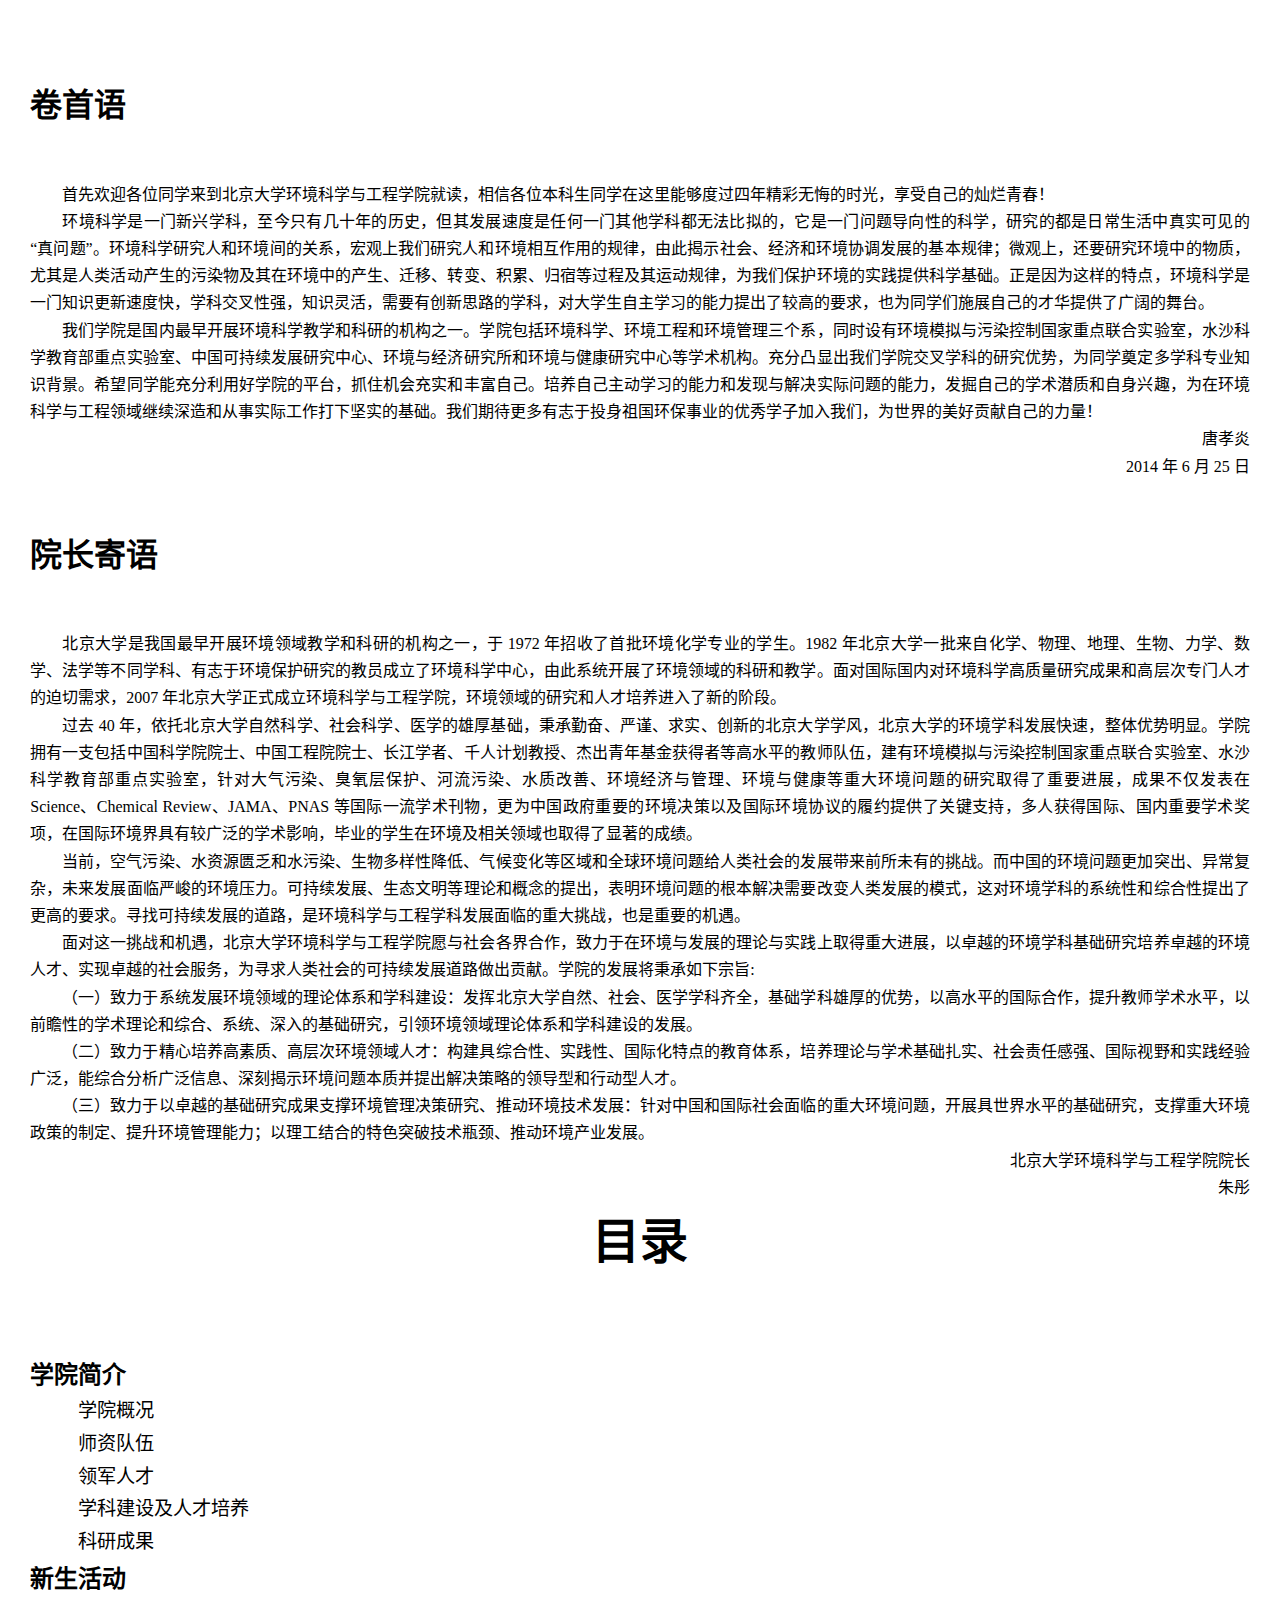
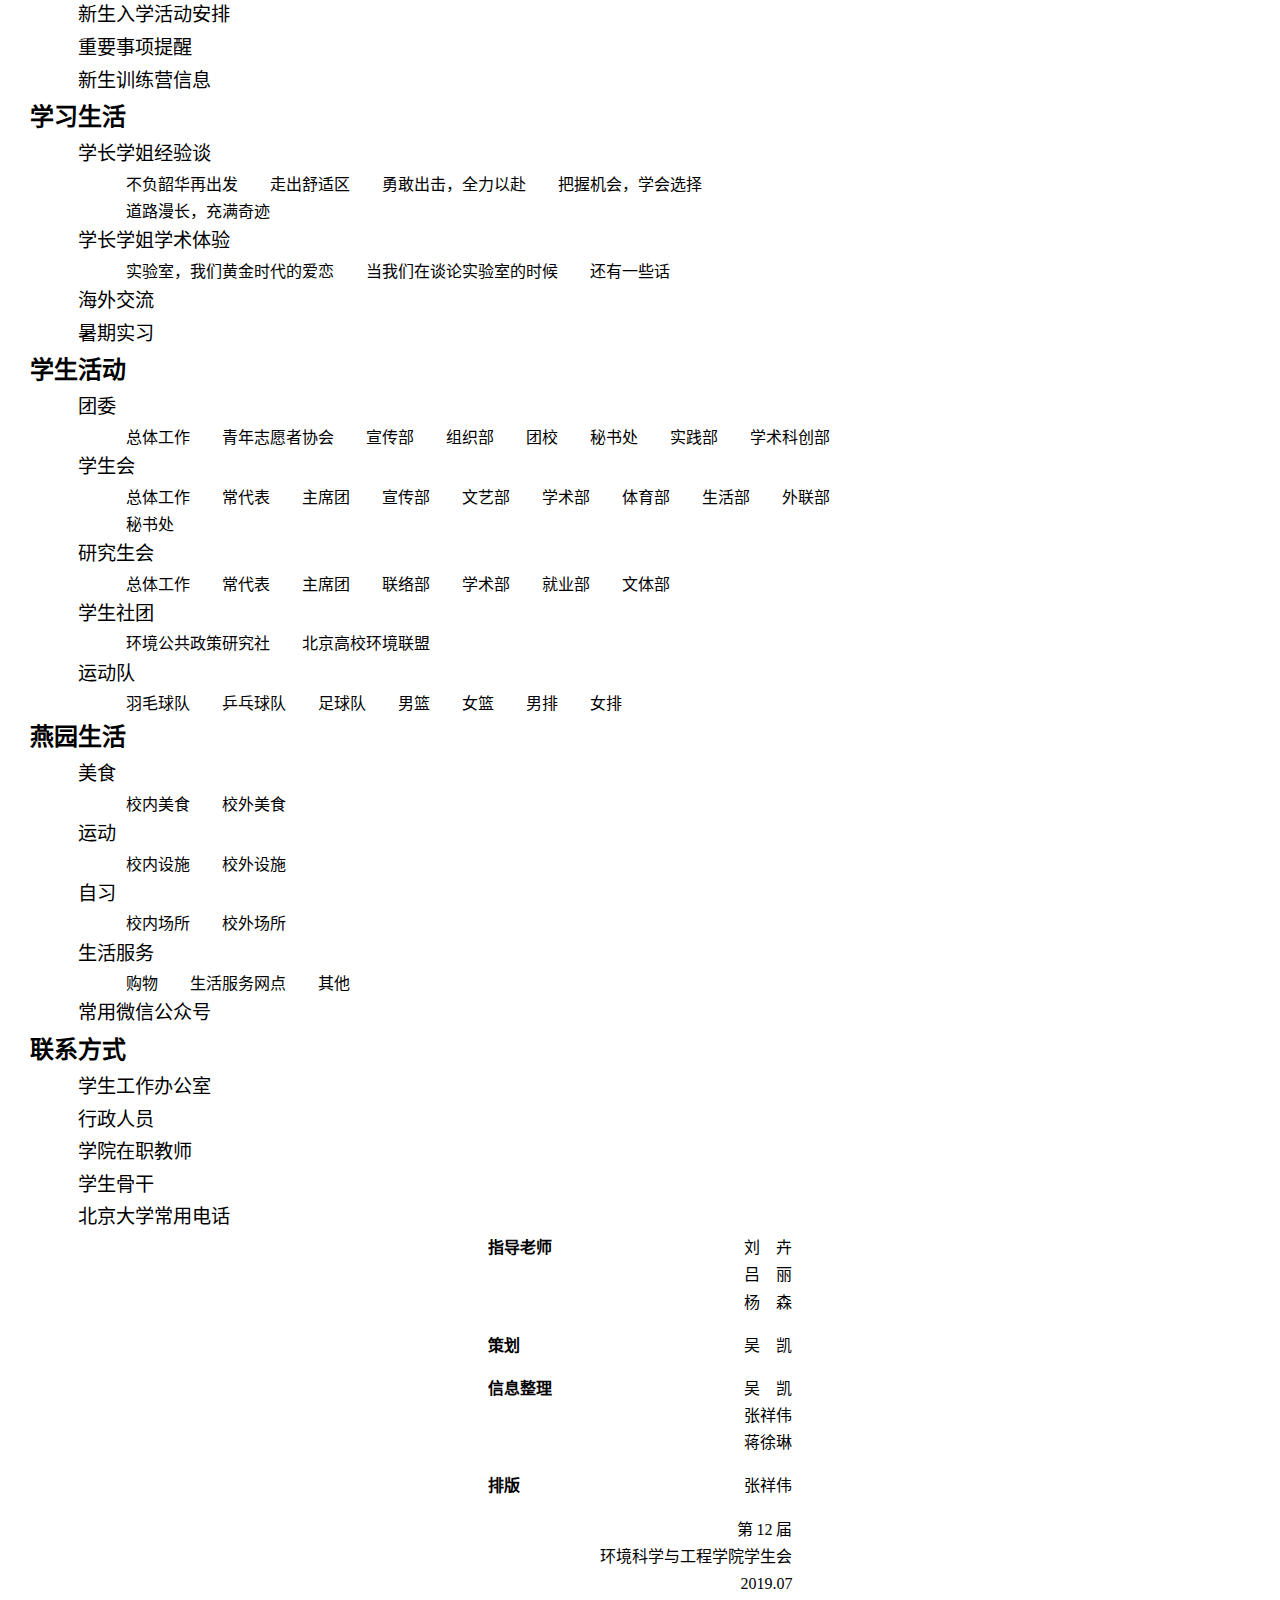
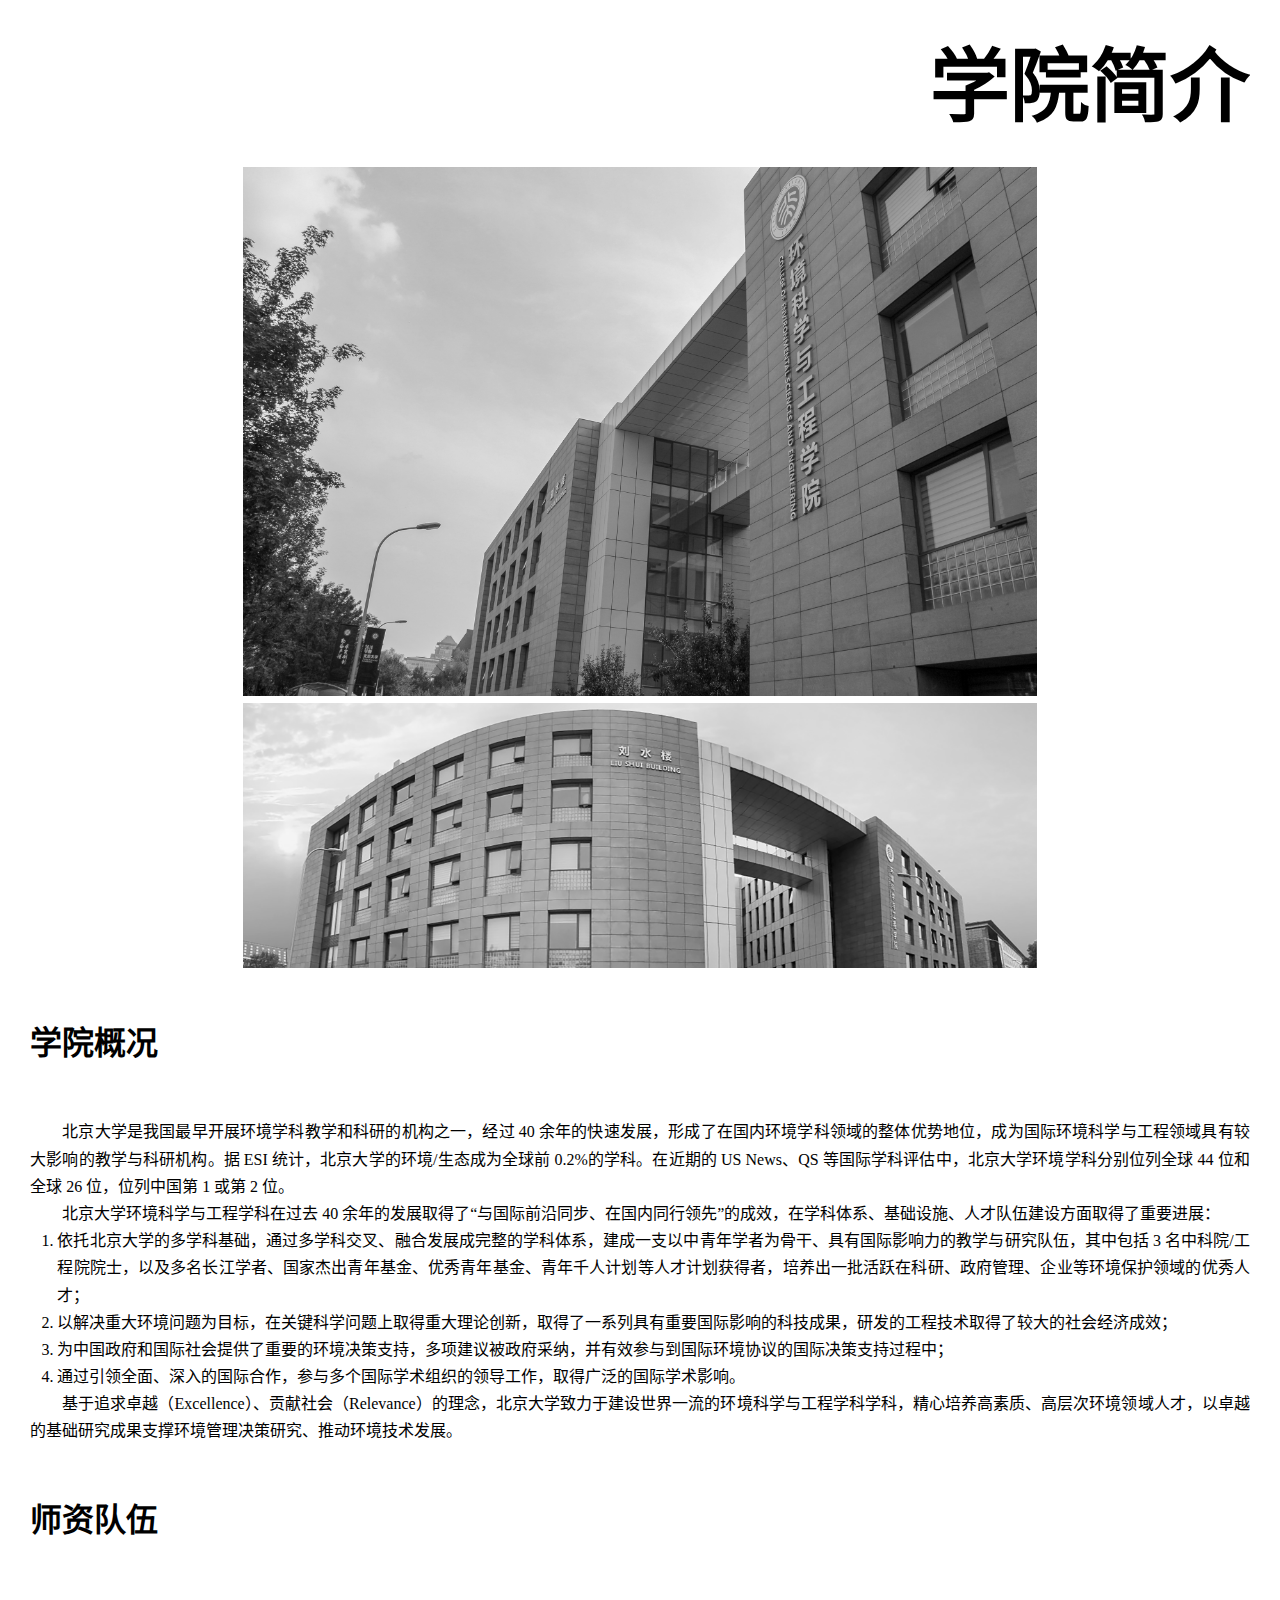
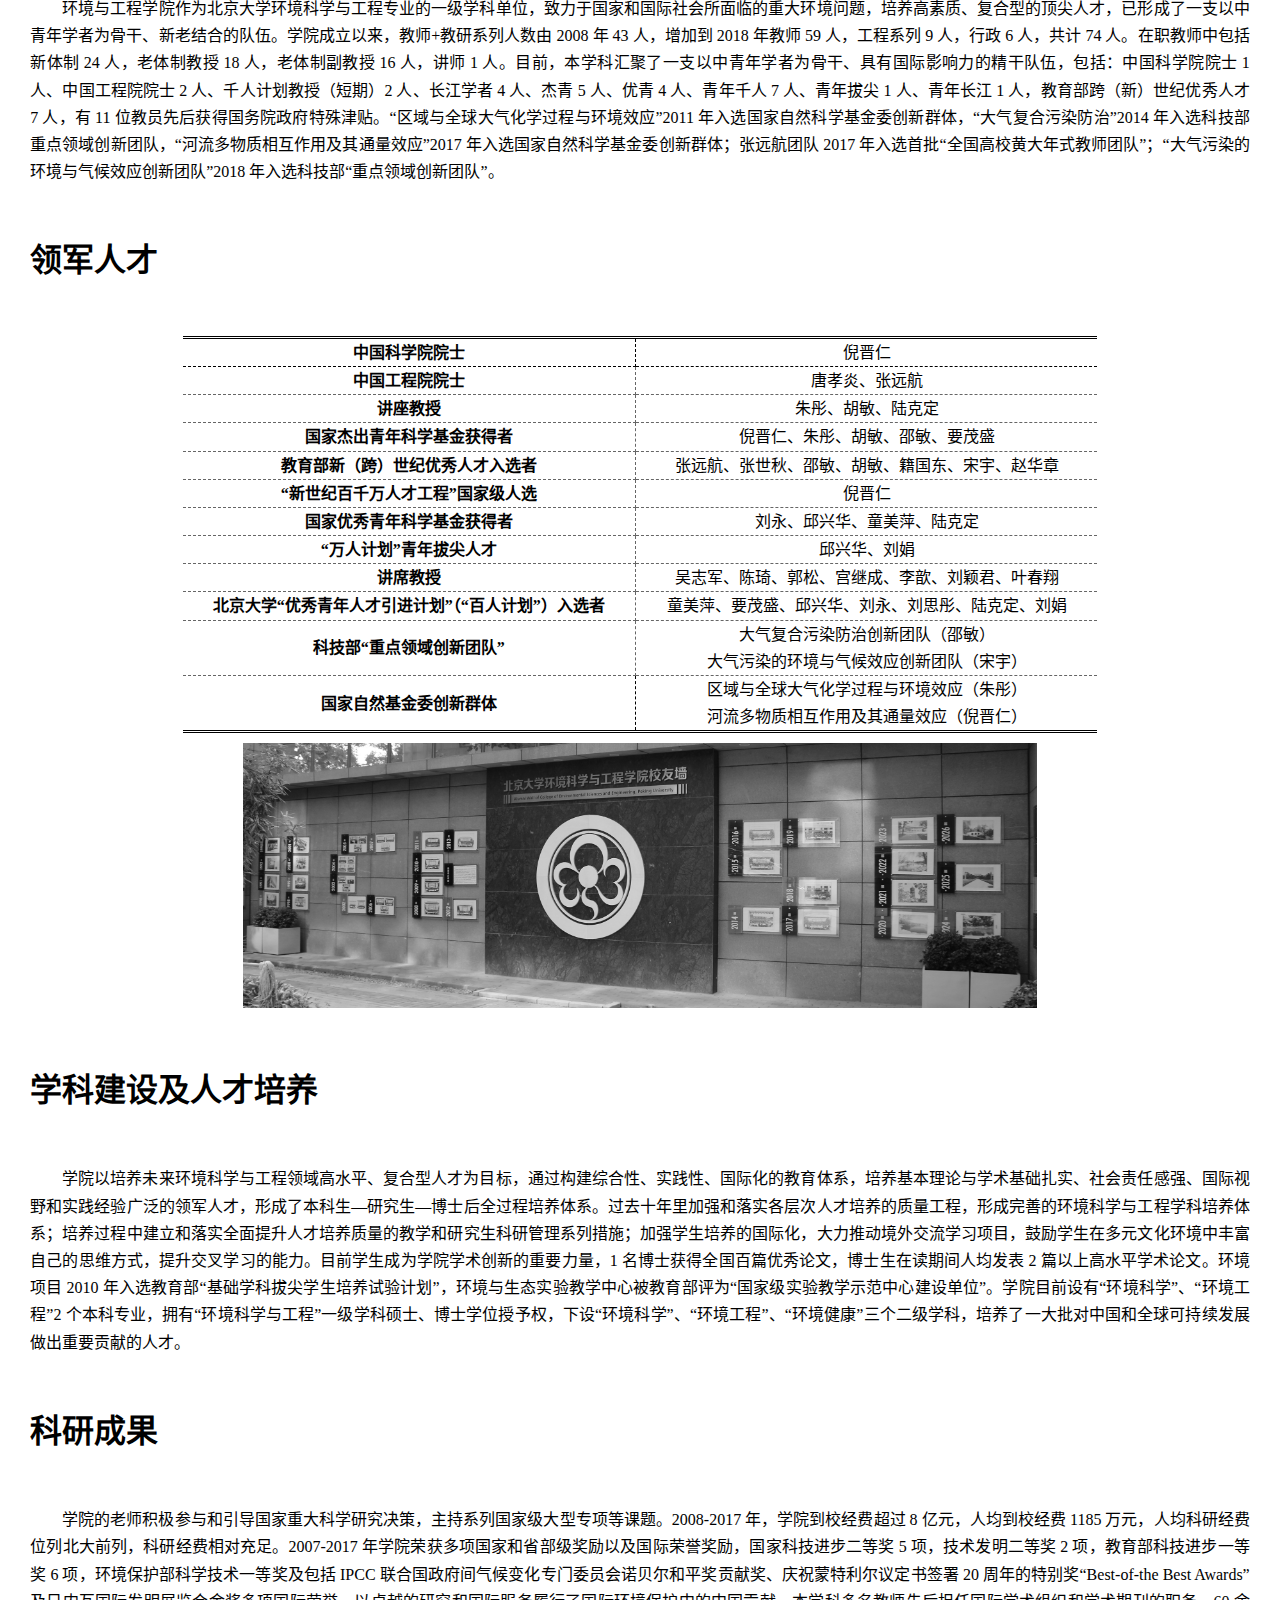
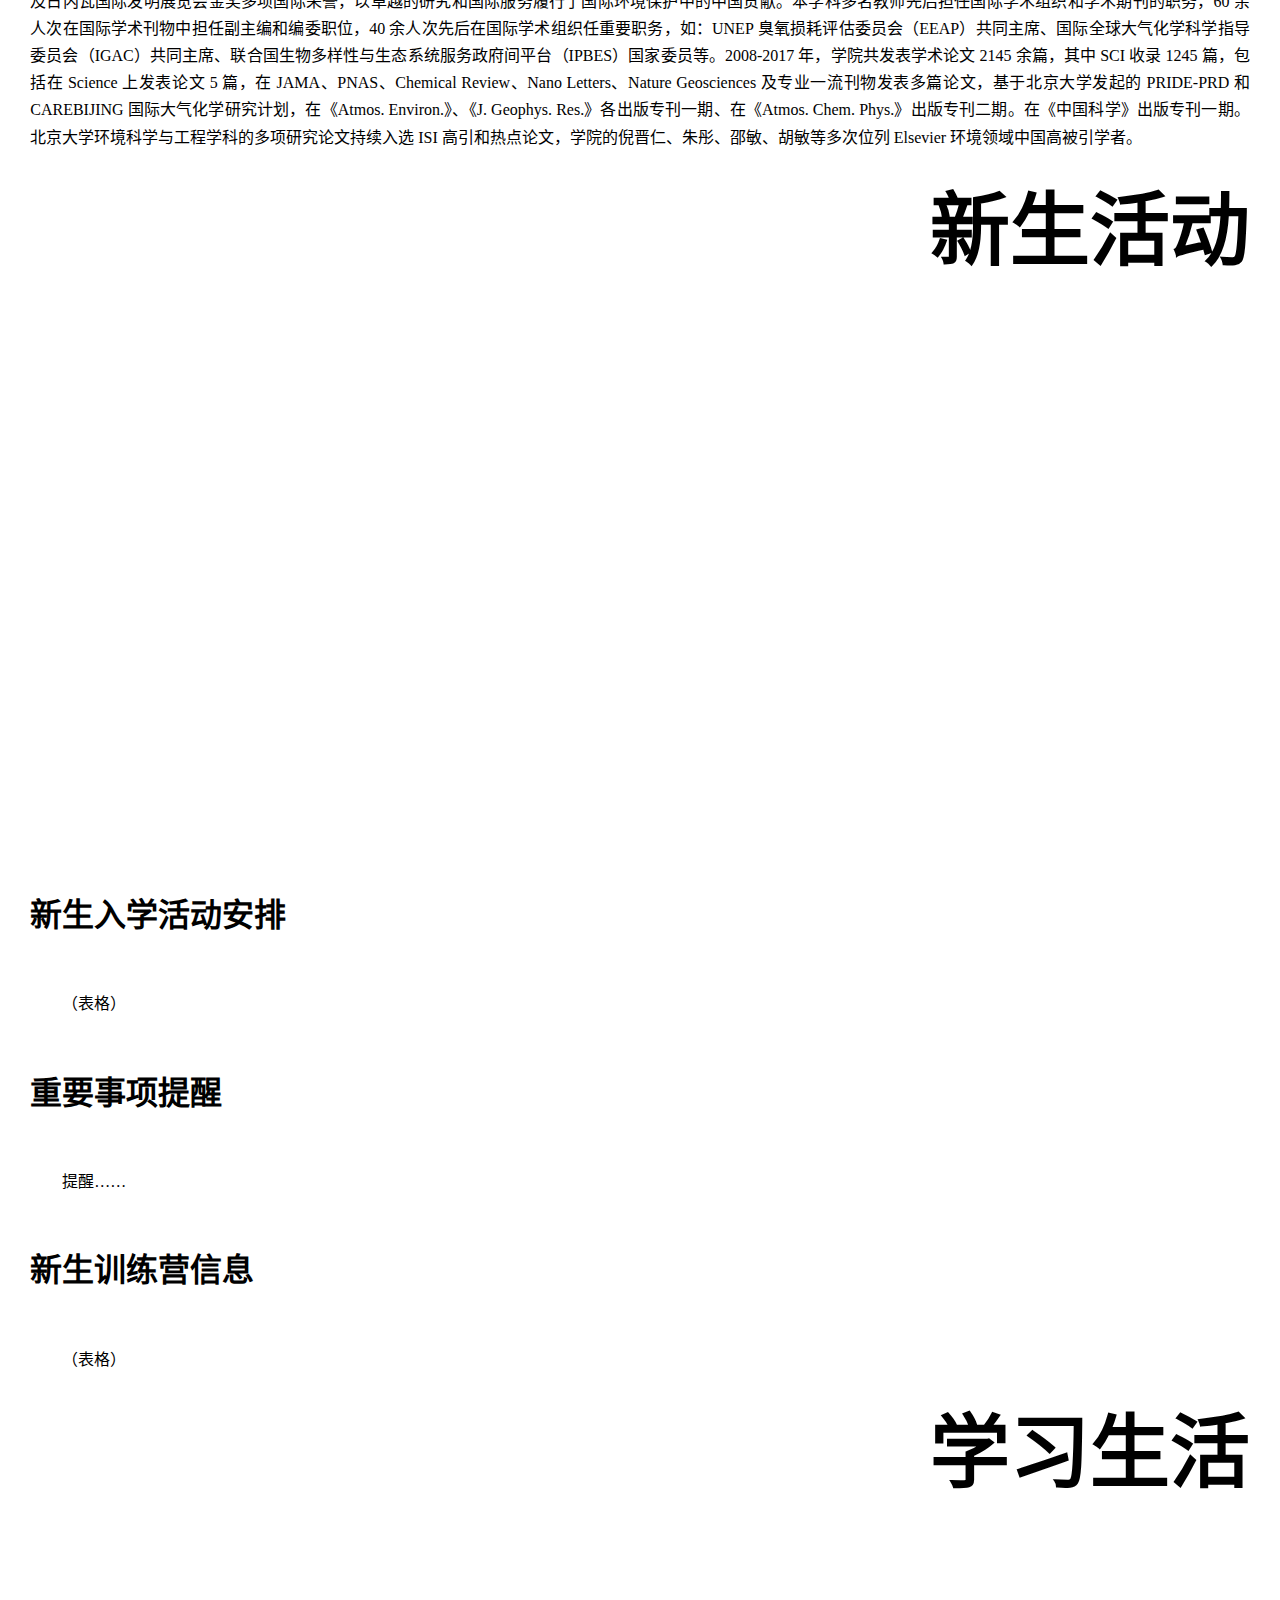
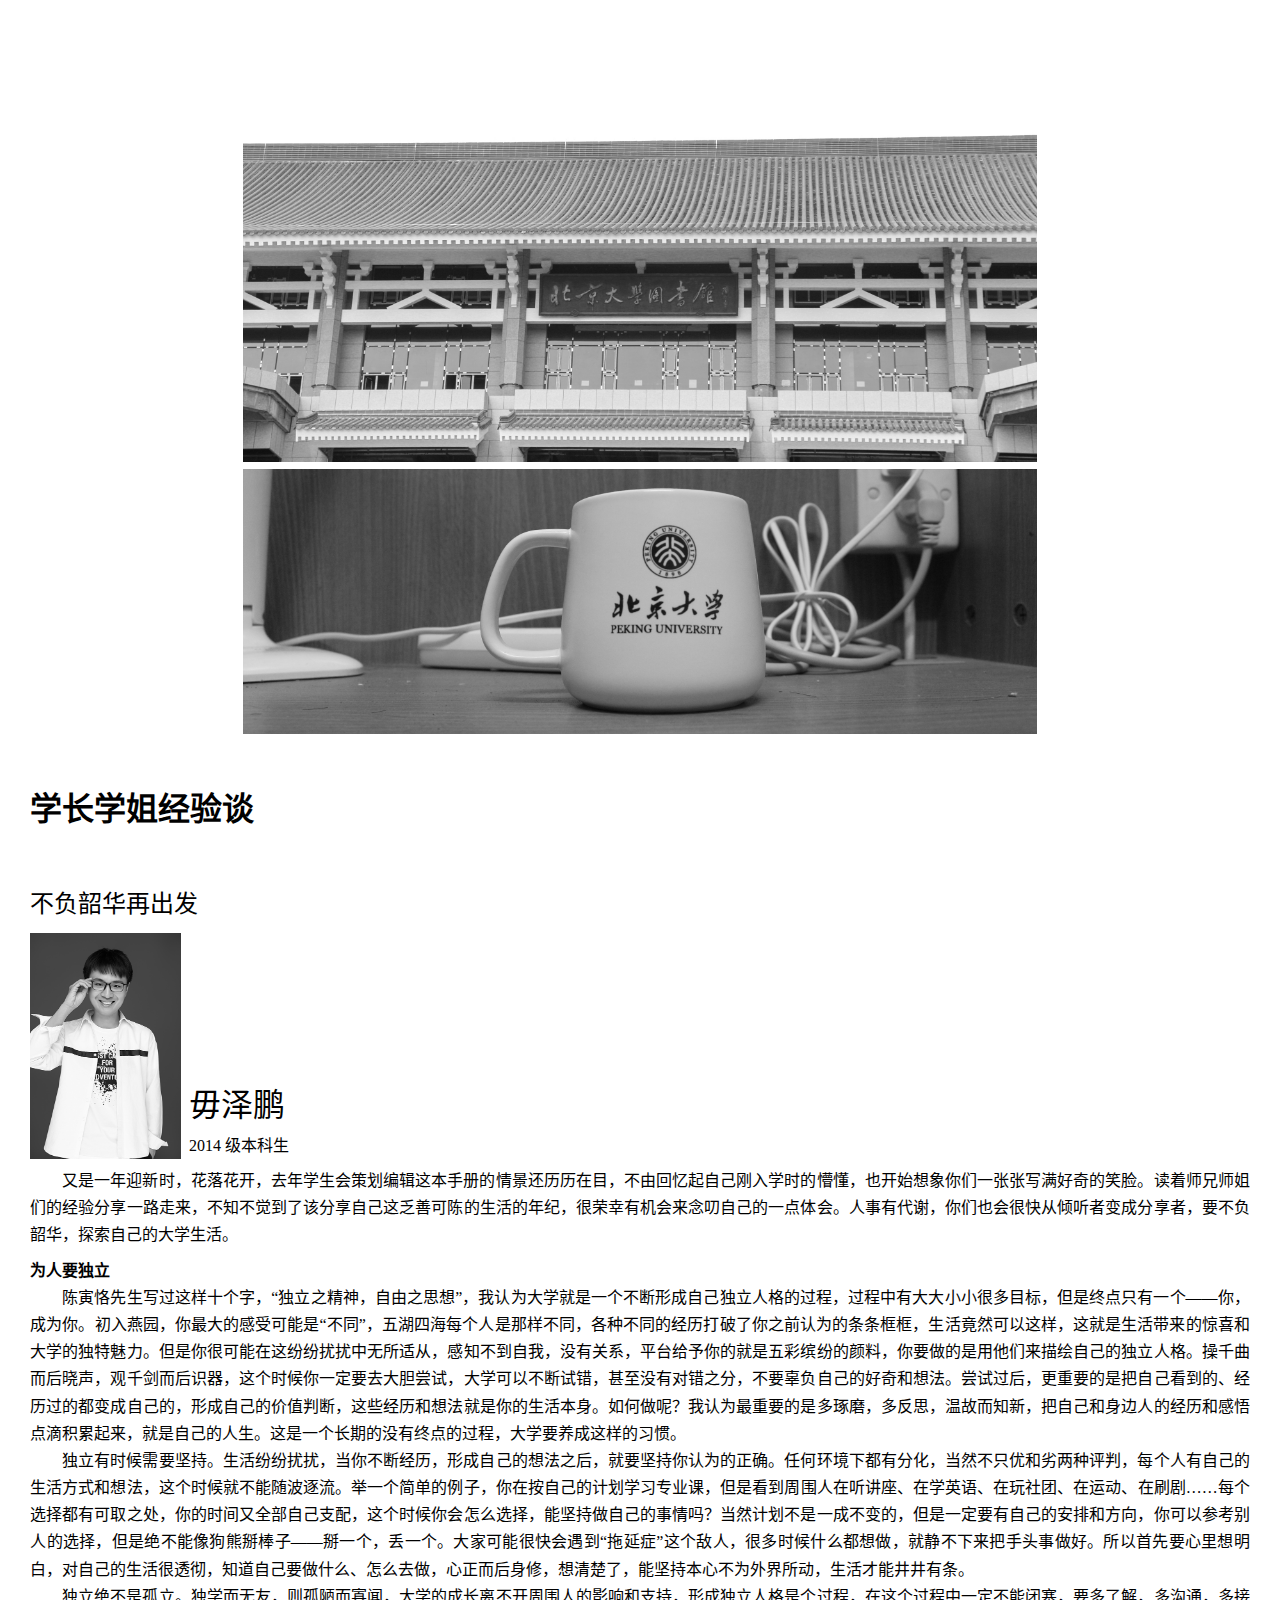
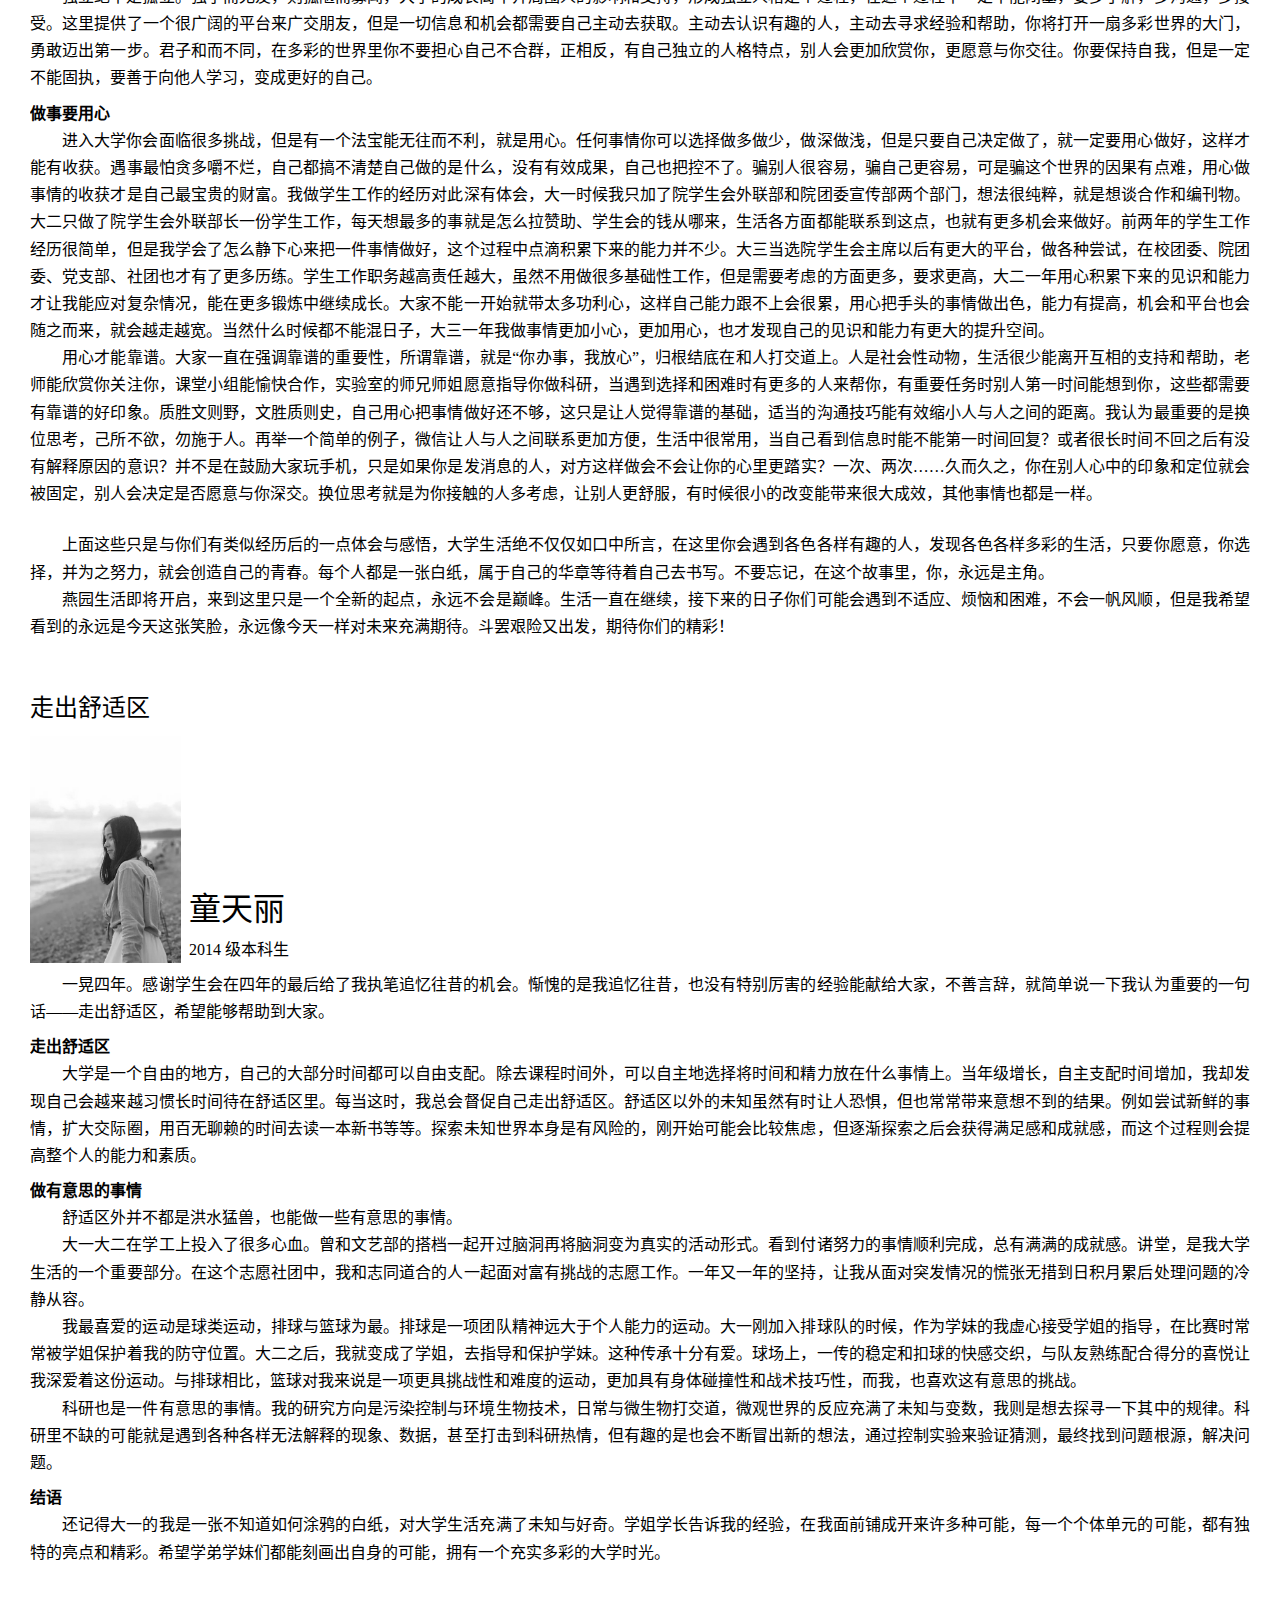
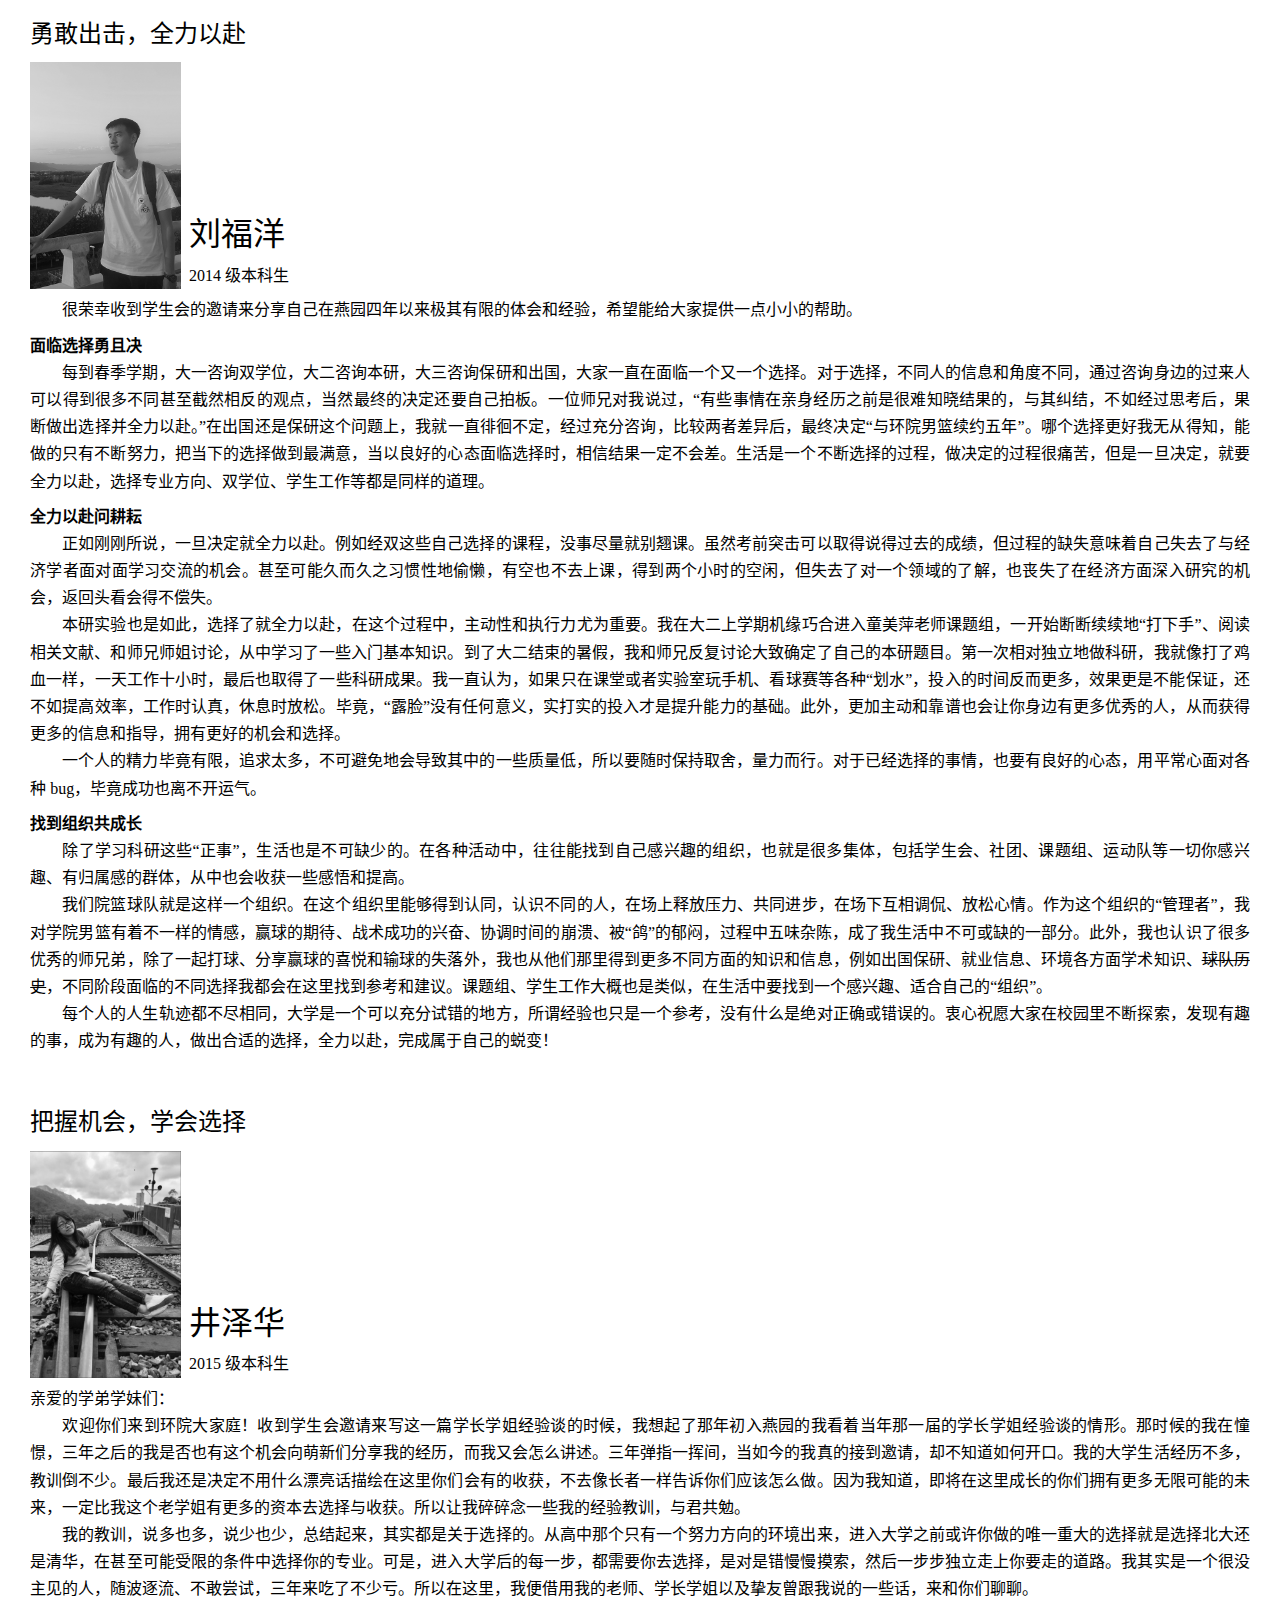
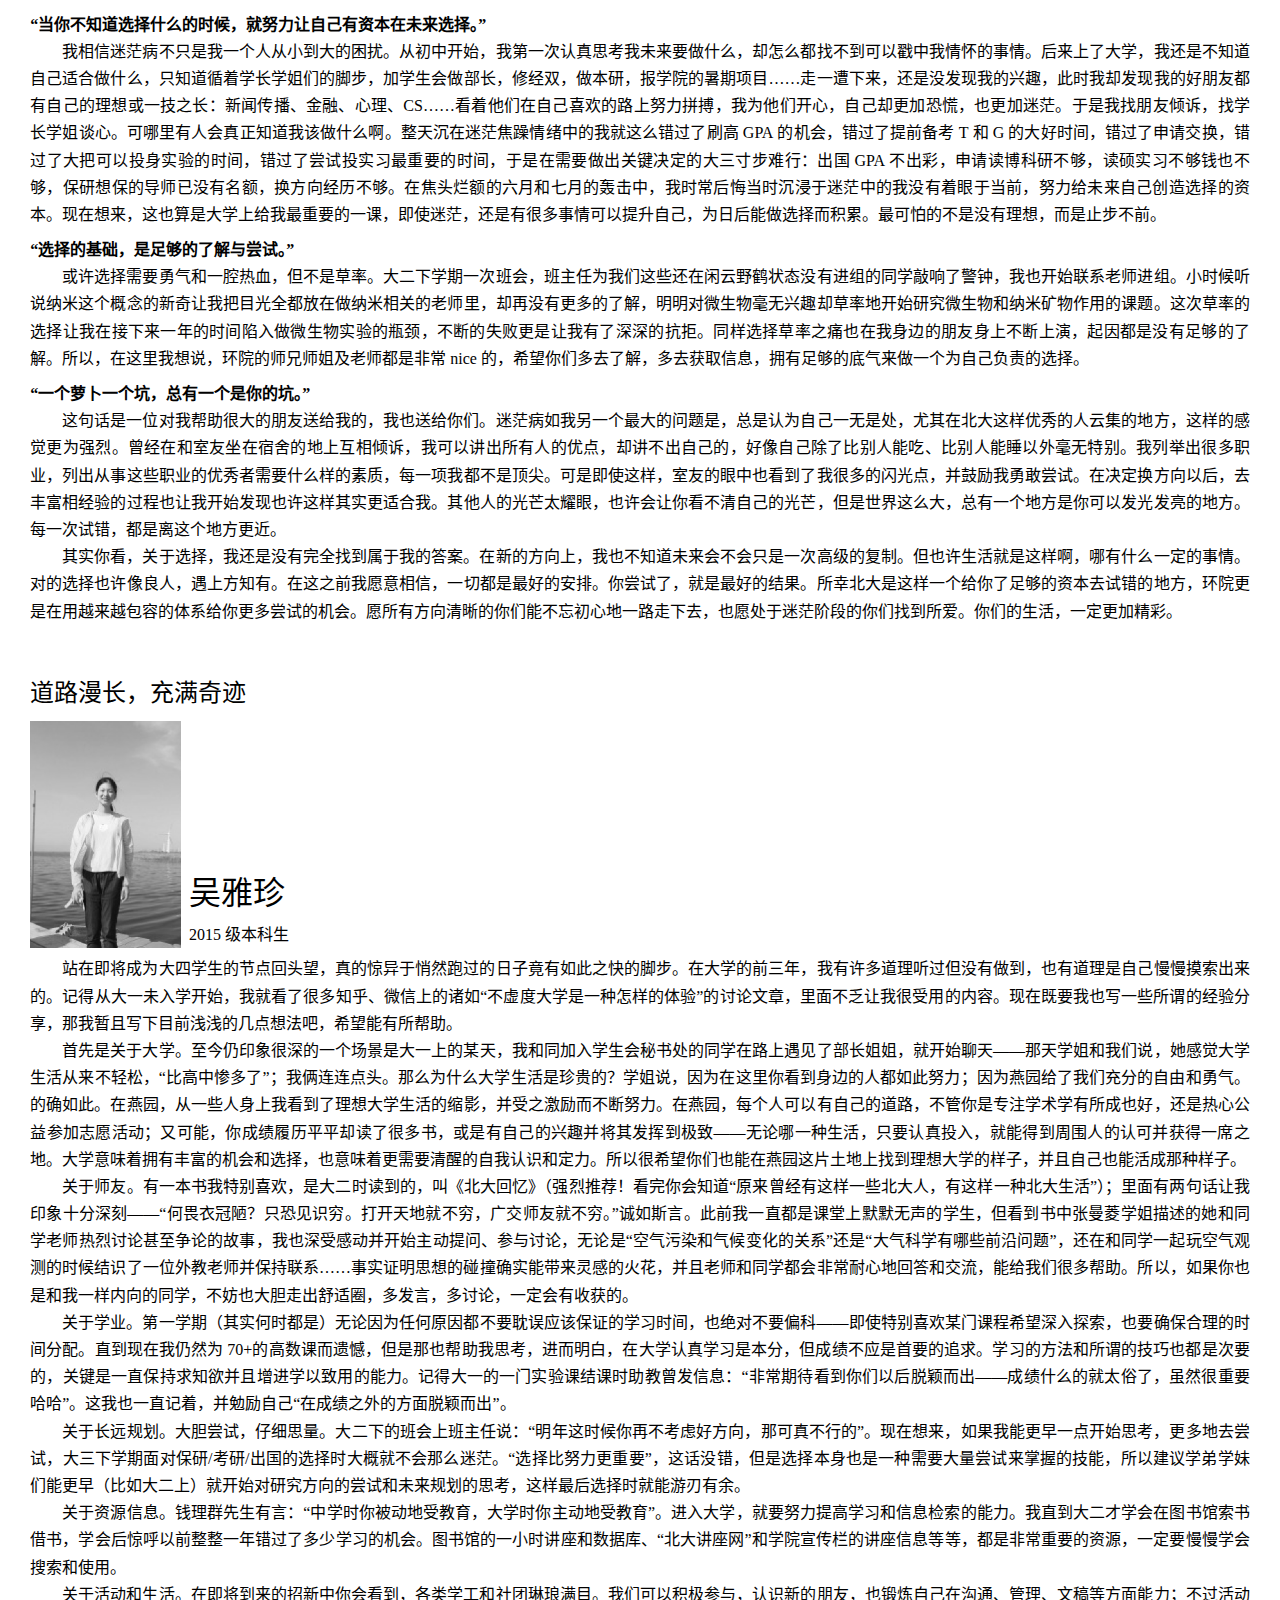
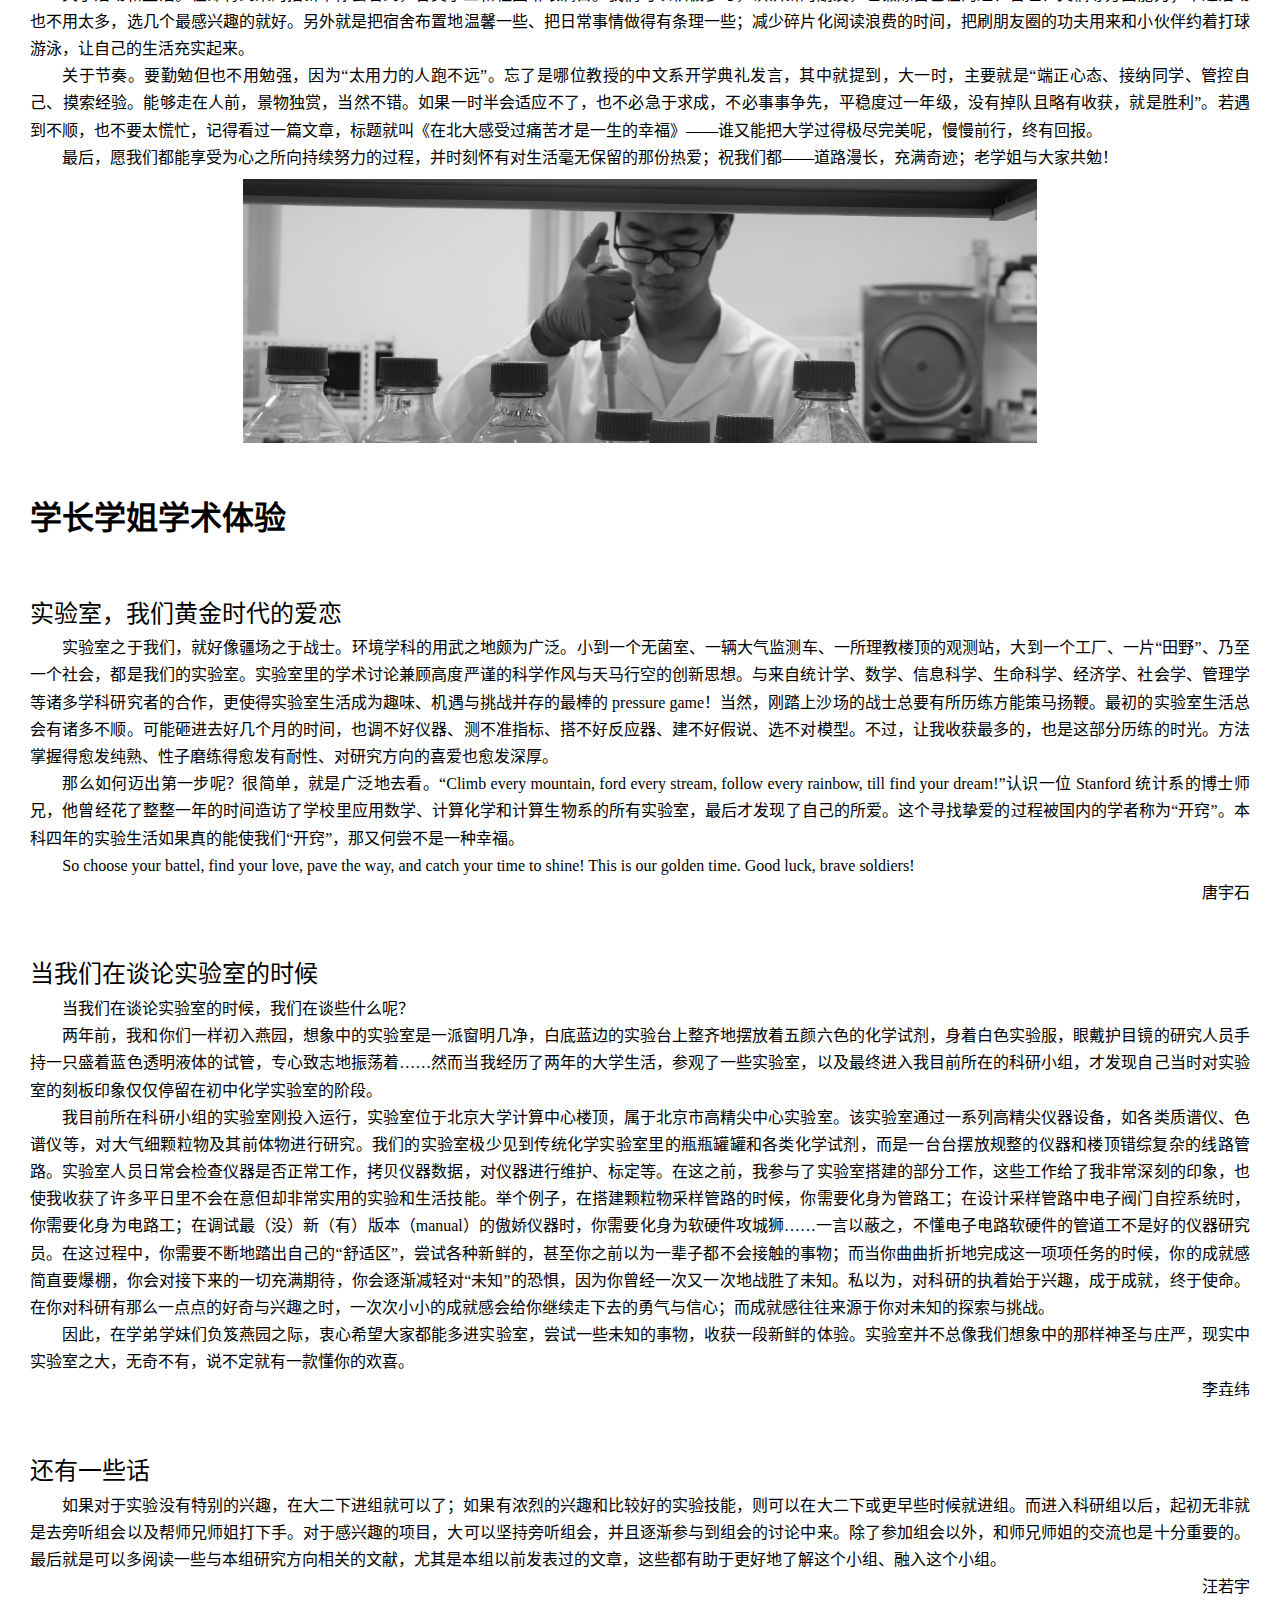
==== commit cc2dee15: "2019-07-21" ====
--- a/output.html
+++ b/output.html
@@ -151,18 +151,18 @@
         </article>
         <article class="toc">
             <div class="tocTitle">目录</div>
-            <ul class="tocMain"><li><a href="#head-auto-1">学院简介</a><ul><li><a href="#head-auto-2">学院概况</a></li><li><a href="#head-auto-3">师资队伍</a></li><li><a href="#head-auto-4">领军人才</a></li><li><a href="#head-auto-5">学科建设及人才培养</a></li><li><a href="#head-auto-6">科研成果</a></li></ul></li><li><a href="#head-auto-7">新生活动</a><ul><li><a href="#head-auto-8">新生入学活动安排</a></li><li><a href="#head-auto-9">重要事项提醒</a></li><li><a href="#head-auto-10">新生训练营信息</a></li></ul></li><li><a href="#head-auto-11">学习生活</a><ul><li><a href="#head-auto-12">学长学姐经验谈</a><ul><li><a href="#head-auto-13">不负韶华再出发</a></li><li><a href="#head-auto-14">走出舒适区</a></li><li><a href="#head-auto-15">勇敢出击，全力以赴</a></li><li><a href="#head-auto-16">把握机会，学会选择</a></li><li><a href="#head-auto-17">道路漫长，充满奇迹</a></li></ul></li><li><a href="#head-auto-18">学长学姐学术体验</a><ul><li><a href="#head-auto-19">实验室，我们黄金时代的爱恋</a></li><li><a href="#head-auto-20">当我们在谈论实验室的时候</a></li><li><a href="#head-auto-21">还有一些话</a></li></ul></li><li><a href="#head-auto-22">海外交流</a></li><li><a href="#head-auto-23">暑期实习</a></li></ul></li><li><a href="#head-auto-24">学生活动</a><ul><li><a href="#head-auto-25">团委</a><ul><li><a href="#head-auto-26">总体工作</a></li><li><a href="#head-auto-27">青年志愿者协会</a></li><li><a href="#head-auto-28">宣传部</a></li><li><a href="#head-auto-29">组织部</a></li><li><a href="#head-auto-30">团校</a></li><li><a href="#head-auto-31">秘书处</a></li><li><a href="#head-auto-32">实践部</a></li><li><a href="#head-auto-33">学术科创部</a></li></ul></li><li><a href="#head-auto-34">学生会</a><ul><li><a href="#head-auto-35">总体工作</a></li><li><a href="#head-auto-36">常代表</a></li><li><a href="#head-auto-37">主席团</a></li><li><a href="#head-auto-38">宣传部</a></li><li><a href="#head-auto-39">文艺部</a></li><li><a href="#head-auto-40">学术部</a></li><li><a href="#head-auto-41">体育部</a></li><li><a href="#head-auto-42">生活部</a></li><li><a href="#head-auto-43">外联部</a></li><li><a href="#head-auto-44">秘书处</a></li></ul></li><li><a href="#head-auto-45">研究生会</a><ul><li><a href="#head-auto-46">总体工作</a></li><li><a href="#head-auto-47">常代表</a></li><li><a href="#head-auto-48">主席团</a></li><li><a href="#head-auto-49">联络部</a></li><li><a href="#head-auto-50">学术部</a></li><li><a href="#head-auto-51">就业部</a></li><li><a href="#head-auto-52">文体部</a></li></ul></li><li><a href="#head-auto-53">学生社团</a><ul><li><a href="#head-auto-54">环境公共政策研究社</a></li><li><a href="#xref-bei-jing-gao-xiao-huan-jing-lian-meng">北京高校环境联盟</a></li></ul></li><li><a href="#head-auto-55">运动队</a></li></ul></li><li><a href="#head-auto-56">燕园生活</a><ul><li><a href="#head-auto-57">美食</a><ul><li><a href="#head-auto-58">校内美食</a></li><li><a href="#head-auto-59">校外美食</a></li></ul></li><li><a href="#head-auto-60">运动</a><ul><li><a href="#head-auto-61">校内设施</a></li><li><a href="#head-auto-62">校外设施</a></li></ul></li><li><a href="#head-auto-63">自习</a><ul><li><a href="#head-auto-64">校内场所</a></li><li><a href="#head-auto-65">校外场所</a></li></ul></li><li><a href="#head-auto-66">生活服务</a><ul><li><a href="#head-auto-67">购物</a></li><li><a href="#head-auto-68">生活服务网点</a></li><li><a href="#head-auto-69">其他</a></li></ul></li><li><a href="#head-auto-70">常用微信公众号</a></li></ul></li><li><a href="#head-auto-71">联系方式</a><ul><li><a href="#head-auto-72">学生工作办公室</a></li><li><a href="#head-auto-73">行政人员</a></li><li><a href="#head-auto-74">学院在职教师</a></li><li><a href="#head-auto-75">学生骨干</a></li><li><a href="#head-auto-76">北京大学常用电话</a></li></ul></li></ul>
+            <ul class="tocMain"><li><a href="#head-auto-1">学院简介</a><ul><li><a href="#head-auto-2">学院概况</a></li><li><a href="#head-auto-3">师资队伍</a></li><li><a href="#head-auto-4">领军人才</a></li><li><a href="#head-auto-5">学科建设及人才培养</a></li><li><a href="#head-auto-6">科研成果</a></li></ul></li><li><a href="#head-auto-7">新生活动</a><ul><li><a href="#head-auto-8">新生入学活动安排</a></li><li><a href="#head-auto-9">重要事项提醒</a></li><li><a href="#head-auto-10">新生训练营信息</a></li></ul></li><li><a href="#head-auto-11">学习生活</a><ul><li><a href="#head-auto-12">学长学姐经验谈</a><ul><li><a href="#head-auto-13">不负韶华再出发</a></li><li><a href="#head-auto-14">走出舒适区</a></li><li><a href="#head-auto-15">勇敢出击，全力以赴</a></li><li><a href="#head-auto-16">把握机会，学会选择</a></li><li><a href="#head-auto-17">道路漫长，充满奇迹</a></li></ul></li><li><a href="#head-auto-18">学长学姐学术体验</a><ul><li><a href="#head-auto-19">实验室，我们黄金时代的爱恋</a></li><li><a href="#head-auto-20">当我们在谈论实验室的时候</a></li><li><a href="#head-auto-21">还有一些话</a></li></ul></li><li><a href="#head-auto-22">海外交流</a></li><li><a href="#head-auto-23">暑期实习</a></li></ul></li><li><a href="#head-auto-24">学生活动</a><ul><li><a href="#head-auto-25">团委</a><ul><li><a href="#head-auto-26">总体工作</a></li><li><a href="#head-auto-27">青年志愿者协会</a></li><li><a href="#head-auto-28">宣传部</a></li><li><a href="#head-auto-29">组织部</a></li><li><a href="#head-auto-30">团校</a></li><li><a href="#head-auto-31">秘书处</a></li><li><a href="#head-auto-32">实践部</a></li><li><a href="#head-auto-33">学术科创部</a></li></ul></li><li><a href="#head-auto-34">学生会</a><ul><li><a href="#head-auto-35">总体工作</a></li><li><a href="#head-auto-36">常代表</a></li><li><a href="#head-auto-37">主席团</a></li><li><a href="#head-auto-38">宣传部</a></li><li><a href="#head-auto-39">文艺部</a></li><li><a href="#head-auto-40">学术部</a></li><li><a href="#head-auto-41">体育部</a></li><li><a href="#head-auto-42">生活部</a></li><li><a href="#head-auto-43">外联部</a></li><li><a href="#head-auto-44">秘书处</a></li></ul></li><li><a href="#head-auto-45">研究生会</a><ul><li><a href="#head-auto-46">总体工作</a></li><li><a href="#head-auto-47">常代表</a></li><li><a href="#head-auto-48">主席团</a></li><li><a href="#head-auto-49">联络部</a></li><li><a href="#head-auto-50">学术部</a></li><li><a href="#head-auto-51">就业部</a></li><li><a href="#head-auto-52">文体部</a></li></ul></li><li><a href="#head-auto-53">学生社团</a><ul><li><a href="#head-auto-54">环境公共政策研究社</a></li><li><a href="#xref-bei-jing-gao-xiao-huan-jing-lian-meng">北京高校环境联盟</a></li></ul></li><li><a href="#head-auto-55">运动队</a><ul><li><a href="#head-auto-56">羽毛球队</a></li><li><a href="#head-auto-57">乒乓球队</a></li><li><a href="#head-auto-58">足球队</a></li><li><a href="#head-auto-59">男篮</a></li><li><a href="#head-auto-60">女篮</a></li><li><a href="#head-auto-61">男排</a></li><li><a href="#head-auto-62">女排</a></li></ul></li></ul></li><li><a href="#head-auto-63">燕园生活</a><ul><li><a href="#head-auto-64">美食</a><ul><li><a href="#head-auto-65">校内美食</a></li><li><a href="#head-auto-66">校外美食</a></li></ul></li><li><a href="#head-auto-67">运动</a><ul><li><a href="#head-auto-68">校内设施</a></li><li><a href="#head-auto-69">校外设施</a></li></ul></li><li><a href="#head-auto-70">自习</a><ul><li><a href="#head-auto-71">校内场所</a></li><li><a href="#head-auto-72">校外场所</a></li></ul></li><li><a href="#head-auto-73">生活服务</a><ul><li><a href="#head-auto-74">购物</a></li><li><a href="#head-auto-75">生活服务网点</a></li><li><a href="#head-auto-76">其他</a></li></ul></li><li><a href="#head-auto-77">常用微信公众号</a></li></ul></li><li><a href="#head-auto-78">联系方式</a><ul><li><a href="#head-auto-79">学生工作办公室</a></li><li><a href="#head-auto-80">行政人员</a></li><li><a href="#head-auto-81">学院在职教师</a></li><li><a href="#head-auto-82">学生骨干</a></li><li><a href="#head-auto-83">北京大学常用电话</a></li></ul></li></ul>
             <table class="tocAuthors">
                 <tbody>
-                    <tr><th rowspan="3">指导老师</th><td>老师</td></tr>
-                    <tr><td>老师</td></tr>
-                    <tr><td>老师</td></tr>
+                    <tr><th rowspan="3">指导老师</th><td>刘　卉</td></tr>
+                    <tr><td>吕　丽</td></tr>
+                    <tr><td>杨　森</td></tr>
                     <tr></tr>
-                    <tr><th>策划</th><td>吴凯</td></tr>
+                    <tr><th>策划</th><td>吴　凯</td></tr>
                     <tr></tr>
-                    <tr><th rowspan="3">信息整理</th><td>吴凯</td></tr>
+                    <tr><th rowspan="3">信息整理</th><td>吴　凯</td></tr>
                     <tr><td>张祥伟</td></tr>
-                    <tr><td>等等</td></tr>
+                    <tr><td>蒋徐琳</td></tr>
                     <tr></tr>
                     <tr><th>排版</th><td>张祥伟</td></tr>
                     <tr></tr>
@@ -401,7 +401,7 @@
         <h1 class="chap-xue-sheng-huo-dong" id="head-auto-24">学生活动</h1>
         <article class="column">
             <div class="fullImage fullImageTop" style="background-image: url(images/head-tuan-wei.jpg)">
-                <figcaption class="figureCaption">“学长的火炬”<h-hws hidden="" class="quote-outer"> </h-hws>校园旧书循环活动</figcaption>
+                <figcaption>“学长的火炬”<h-hws hidden="" class="quote-outer"> </h-hws>校园旧书循环活动</figcaption>
             </div>
             <h2 class="no-break-before" id="head-auto-25">团委</h2>
             <figure class="no-column">
@@ -498,7 +498,7 @@
             <p class="font-fang-song">志坚者，功名之柱也。登山不以艰险而止，则必臻乎峻岭。愿每一位新同学都能在这片天地找寻到自己的追索，不负青春少年。</p>
             <h3 id="head-auto-27">青年志愿者协会</h3>
             <div class="fullImage fullImageBottom" style="background-image: url(images/head-wu-ling-shan.jpg)">
-                <figcaption class="figureCaption">河北雾灵山留守儿童牵手活动</figcaption>
+                <figcaption>河北雾灵山留守儿童牵手活动</figcaption>
             </div>
             <p>北京大学环境科学与工程学院青年志愿者协会（以下简称环院青协）成立于<h-hws hidden=""> </h-hws>2007<h-hws hidden=""> </h-hws>年，上承中国青年志愿者协会，隶属于北京大学环境科学与工程学院团委，是环境学院规模最大的学生组织。协会成员包含本硕博三类青年学生，几乎每一个本科新生在入学后都会选择加入青协。协会以奉献爱心、志愿服务、提升自我为宗旨，“在公益中推进环保，在环保中践行公益”，曾于<h-hws hidden=""> </h-hws>2013<h-hws hidden=""> </h-hws>年荣获<h-hws hidden="" class="quote-outer"> </h-hws>“阿克苏诺贝尔中国大学生社会公益奖”<h-hws hidden="" class="quote-outer"> </h-hws>铜奖。2014<h-hws hidden=""> </h-hws>年习近平总书记莅临我校视察工作时，对环院青协的九龙湾社区共建项目给予了充分肯定。2016<h-hws hidden=""> </h-hws>年，环境科学与工程学院青年志愿者协会获评<h-hws hidden="" class="quote-outer"> </h-hws>“志愿服务优秀组织单位”。2016<h-hws hidden=""> </h-hws>年，协会主办的<h-hws hidden="" class="quote-outer"> </h-hws>“河北雾灵山留守儿童帮扶系列活动”<h-hws hidden="" class="quote-outer"> </h-hws>获评荣获<h-hws hidden="" class="quote-outer"> </h-hws>“优秀青年志愿服务项目金奖”。</p>
             <p>环院青协以<h-hws hidden="" class="quote-outer"> </h-hws>“爱心”、“环保”<h-hws hidden="" class="quote-outer"> </h-hws>为主线，打造了<h-hws hidden="" class="quote-outer"> </h-hws>“雾灵山留守儿童牵手”<h-hws hidden="" class="quote-outer"> </h-hws>活动、“学长的火炬——旧书传承活动”<h-hws hidden="" class="quote-outer"> </h-hws>等一系列品牌活动。</p>
@@ -622,7 +622,7 @@
             <p>这里为大家提供一个开展调研活动的平台，选定一个感兴趣的主题，对其展开调查研究并得出最终报告，为维护美丽燕园贡献自己的力量。</p>
             <figure>
                 <img src="images/figure-su-zhi-tuo-zhan.jpg" style="width: 75mm">
-                <figcaption class="figureCaption">联合团校素质拓展活动</figcaption>
+                <figcaption>联合团校素质拓展活动</figcaption>
             </figure>
             <h4>秘书长寄语</h4>
             <div class="studentBlock">
@@ -671,7 +671,7 @@
             <p>组织学生对本专业相关领域相关的政府机关、企事业单位或专业相关的工程项目、设施的参访活动。每年度的假期社会实践主题鲜明、内容丰富、形式多样、规模庞大。今年首次在环境综合实习课中添加进了社会实践活动，更加丰富了实践活动的内容。给学生提供了走出校园、了解社会的机会，在实践中实现价值、提升自我、创造未来。</p>
             <p>每年度的假期社会实践主题鲜明、内容丰富、形式多样、规模庞大。给学生提供了走出校园、了解社会的机会，在实践中实现<h-hws hidden="" class="quote-outer"> </h-hws>“受教育、长才干、做贡献”。</p>
             <div class="fullImage fullImageTop" style="background-image: url(images/head-shi-jian.jpg)">
-                <figcaption class="figureCaption">环境科学与工程学院赴浙江省嘉兴市实践调研</figcaption>
+                <figcaption>环境科学与工程学院赴浙江省嘉兴市实践调研</figcaption>
             </div>
             <h4>部长寄语</h4>
             <div class="studentBlock">
@@ -715,7 +715,7 @@
         </article>
         <article class="column">
             <div class="fullImage fullImageTop" style="background-image: url(images/head-xue-sheng-hui.jpg)">
-                <figcaption class="figureCaption">新生定向赛活动</figcaption>
+                <figcaption>新生定向赛活动</figcaption>
             </div>
             <h2 class="no-break-before" id="head-auto-34">学生会</h2>
             <figure class="no-column">
@@ -805,7 +805,7 @@
             </div>
             <p class="font-fang-song">大学生活不知不觉已经过去了一半，在这短短的两年间，我在环院学生会结识了很多有趣的人，一起参加各种千奇百怪的活动。新的一个学年又要到来，希望大家加入学生会，积极参与各项活动，在这里收获大学期间最难忘的回忆。（另：欢迎加入学生会宣传部）（另另：给自己打个广告，Google<h-hws hidden=""> </h-hws>一下<h-hws hidden="" class="quote-outer"> </h-hws>“Xzonn<h-hws hidden=""> </h-hws>的小站”，你会收获许多有用的学习资料的）</p>
             <div class="fullImage fullImageBottom" style="background-image: url(images/head-129.jpg)">
-                <figcaption class="figureCaption">“一二·九”<h-hws hidden="" class="quote-outer"> </h-hws>合唱排练</figcaption>
+                <figcaption>“一二·九”<h-hws hidden="" class="quote-outer"> </h-hws>合唱排练</figcaption>
             </div>
             <h3 id="head-auto-38">宣传部</h3>
             <p>宣传部是学生会中的宣传主力，全院的所有活动几乎都有宣传部的身影。新生身上的院衫、各场晚会时的宣传品和视频、“一二·九”<h-hws hidden="" class="quote-outer"> </h-hws>合唱时的排练手记和视频、学院的特色纪念品、品牌活动——“环影”<h-hws hidden="" class="quote-outer"> </h-hws>摄影作品征集活动、各类活动的摄影……这些都离不开宣传部的工作。在宣传主业之外，宣传部安排的相关专业软件的培训也受到了全院同学的欢迎。目前，在宣传方面，学生会基本形成了<h-hws hidden="" class="quote-outer"> </h-hws>“各部均有基础宣传能力，宣传部负责综合指导”<h-hws hidden="" class="quote-outer"> </h-hws>的局面。</p>
@@ -846,7 +846,7 @@
             <p>一学年中的最后一次晚会，也是师兄师姐毕业前的最后一次晚会。毕业晚会以送别师兄师姐为主题，面向全体毕业生，当然也欢迎其他年级的学生送上精彩的表演，为师兄师姐们留下难忘的感动的回忆。</p>
             <figure>
                 <img src="images/figure-xin-nian-wan-hui.jpg" style="width: 75mm">
-                <figcaption class="figureCaption">新年晚会抽奖现场</figcaption>
+                <figcaption>新年晚会抽奖现场</figcaption>
             </figure>
             <h4>部长寄语</h4>
             <div class="studentBlock">
@@ -882,7 +882,7 @@
             <p>学术部在期中、期末季整理主要基础课程和专业课程的学习资料，也有一些推荐的辅导书目分享，旨在为同学们的高效学习再加一把油。</p>
             <figure>
                 <img src="images/figure-ben-ke-sheng-chu-guo-bao-yan-jiao-liu-hui.jpg" style="width: 75mm">
-                <figcaption class="figureCaption">本科生出国保研交流会现场</figcaption>
+                <figcaption>本科生出国保研交流会现场</figcaption>
             </figure>
             <h4>部长寄语</h4>
             <div class="studentBlock">
@@ -932,7 +932,7 @@
             <p>有男生节怎么能没有女生节呢？3<h-hws hidden=""> </h-hws>月<h-hws hidden=""> </h-hws>7<h-hws hidden=""> </h-hws>日这一天，大家可以聚在院楼，一起做做蛋糕聊聊天，分享美食与快乐。往年还有过给男生们化妆的活动（呼吁广大男同胞们来参加～），我们的老部长身先士卒，留下不少<ruby>美<rp>（</rp><rt>hēi</rt><rp>）</rp>照</ruby>～去年风靡一时的女子力大测试也是生活部的脑洞哦，题目可沙雕可走心，总之是最能体现环院仙女们欢乐生活的～</p>
             <figure>
                 <img src="images/figure-nv-sheng-jie.jpg" style="width: 75mm">
-                <figcaption class="figureCaption">女生节蛋糕<h-hws hidden=""> </h-hws>DIY<h-hws hidden=""> </h-hws>活动</figcaption>
+                <figcaption>女生节蛋糕<h-hws hidden=""> </h-hws>DIY<h-hws hidden=""> </h-hws>活动</figcaption>
             </figure>
             <h4>部长寄语</h4>
             <div class="studentBlock">
@@ -975,7 +975,7 @@
             <p>随机晚餐是秘书处于<h-hws hidden=""> </h-hws>2015<h-hws hidden=""> </h-hws>年创办的一个面向全体师生的活动，通过随机分组进行晚餐的形式为全院师生提供一个全新的交流平台，增进师生之间的了解，丰富大家的课余生活。随机晚餐到目前为止已举办多次，同学们的呼声也越来越高，大家在轻松愉快的氛围中享受美食、畅所欲言。</p>
             <figure>
                 <img src="images/figure-sui-ji-wan-can.jpg" style="width: 75mm">
-                <figcaption class="figureCaption">随机晚餐</figcaption>
+                <figcaption>随机晚餐</figcaption>
             </figure>
             <h4>秘书长寄语</h4>
             <div class="studentBlock">
@@ -990,7 +990,7 @@
         </article>
         <article class="column">
             <div class="fullImage fullImageTop" style="background-image: url(images/head-yan-hui.jpg)">
-                <figcaption class="figureCaption">第<h-hws hidden=""> </h-hws>12<h-hws hidden=""> </h-hws>届研究生会合影</figcaption>
+                <figcaption>第<h-hws hidden=""> </h-hws>12<h-hws hidden=""> </h-hws>届研究生会合影</figcaption>
             </div>
             <h2 class="no-break-before" id="head-auto-45">研究生会</h2>
             <figure class="no-column">
@@ -1065,7 +1065,7 @@
             <p>北京高校环境联盟以学以致用体现价值、资源共享优势互补、活动多样信息全面为目标，促进高校环境专业学子间的交流合作，旨在建立一个可供联盟内各高校环境专业的相关学生自主交流的线上平台。而联络部负责牵头北京高校环境联盟相关工作开展，包括组织例会，建立交流群，管理公众号，促进资源共享。（参见<a class="xref" href="#xref-bei-jing-gao-xiao-huan-jing-lian-meng"></a>）</p>
             <figure>
                 <img src="images/figure-bei-jing-gao-xiao-huan-jing-lian-meng-li-hui.jpg" style="width: 75mm">
-                <figcaption class="figureCaption">北京高校环境联盟例会</figcaption>
+                <figcaption>北京高校环境联盟例会</figcaption>
             </figure>
             <h4>部长寄语</h4>
             <div class="studentBlock">
@@ -1093,7 +1093,7 @@
             <h5>博士生学术报告会微信推送</h5>
             <figure>
                 <img src="images/figure-xing-tan-jiang-xue.jpg" style="width: 75mm">
-                <figcaption class="figureCaption">杏坛讲学活动</figcaption>
+                <figcaption>杏坛讲学活动</figcaption>
             </figure>
             <h4>部长寄语</h4>
             <div class="studentBlock">
@@ -1121,7 +1121,7 @@
             <h5>模拟面试大赛</h5>
             <figure>
                 <img src="images/figure-xue-sheng-sheng-ya-gui-hua-yu-fa-zhan-zhi-dao-xi-lie-jiang-zuo.jpg" style="width: 75mm">
-                <figcaption class="figureCaption">学生生涯规划与发展指导系列讲座</figcaption>
+                <figcaption>学生生涯规划与发展指导系列讲座</figcaption>
             </figure>
             <h4>部长寄语</h4>
             <div class="studentBlock">
@@ -1149,7 +1149,7 @@
             <h5>“硕博杯”<h-hws hidden="" class="quote-outer"> </h-hws>赛事</h5>
             <h5>迎新晚会、新年晚会、毕业晚会</h5>
             <div class="fullImage fullImageBottom" style="background-image: url(images/head-bi-shui-lan-tian-bei.jpg)">
-                <figcaption class="figureCaption">“碧水蓝天杯”<h-hws hidden="" class="quote-outer"> </h-hws>合影</figcaption>
+                <figcaption>“碧水蓝天杯”<h-hws hidden="" class="quote-outer"> </h-hws>合影</figcaption>
             </div>
             <h4>部长寄语</h4>
             <div class="studentBlock">
@@ -1172,7 +1172,7 @@
         </article>
         <article class="column">
             <div class="fullImage fullImageTop" style="background-image: url(images/head-huan-jing-gong-gong-zheng-ce-yan-jiu-she.jpg)">
-                <figcaption class="figureCaption">环境公共政策研究社合影</figcaption>
+                <figcaption>环境公共政策研究社合影</figcaption>
             </div>
             <h2 id="head-auto-53">学生社团</h2>
             <h3 id="head-auto-54">环境公共政策研究社</h3>
@@ -1186,7 +1186,7 @@
             <p>2018-2019<h-hws hidden=""> </h-hws>学年，环境公共政策研究社在原有基础上扩大了社团规模，专注组织成员素质的提升与社会调研，组织社团骨干进行了社会实践经验分享学习，成果丰硕。</p>
             <figure>
                 <img src="images/figure-huan-jing-gong-gong-zheng-ce-yan-jiu-she-01.jpg" style="width: 75mm">
-                <figcaption class="figureCaption">环境公共政策研究社获荣誉</figcaption>
+                <figcaption>环境公共政策研究社获荣誉</figcaption>
             </figure>
             <h4>负责人寄语</h4>
             <div class="studentBlock">
@@ -1227,19 +1227,114 @@
             <p>2014<h-hws hidden=""> </h-hws>年<h-hws hidden=""> </h-hws>10<h-hws hidden=""> </h-hws>月末正式成立北京高校环境联盟微信公众平台，旨在整合六大高校环境类的学术、就业、生活等信息，让在京的环境类专业同学能跨越校界，及时获得想要的信息，其中，学术板块和就业信息板块每次推送<h-hws hidden=""> </h-hws>1<h-hws hidden=""> </h-hws>到<h-hws hidden=""> </h-hws>2<h-hws hidden=""> </h-hws>次，深获同学喜爱。</p>
             <figure>
                 <img src="images/figure-bei-jing-gao-xiao-huan-jing-lian-meng-01.jpg" style="width: 75mm">
-                <figcaption class="figureCaption">模拟面试大赛现场</figcaption>
-            </figure>
-        </article>
-        <article>
-            <div class="fullImage fullImageTop" style="background-image: url(images/head-zu-qiu-dui.jpg)"></div>
+                <figcaption>模拟面试大赛现场</figcaption>
+            </figure>
+        </article>
+        <article class="column">
+            <div class="fullImage fullImageTop" style="background-image: url(images/head-zu-qiu-dui.jpg)">
+                <figcaption>足球队赛前动员</figcaption>
+            </div>
             <h2 id="head-auto-55">运动队</h2>
-            <p>内容</p>
-        </article>
-        <h1 class="chap-yan-yuan-sheng-huo" id="head-auto-56">燕园生活</h1>
+            <h3 id="head-auto-56">羽毛球队</h3>
+            <div class="studentBlock">
+                <div class="studentImage" style="background-image: url(images/student-nie-qi-yue.jpg)"></div>
+                <div class="studentInfo">
+                    <div class="studentName">聂齐越</div>
+                    <div>2018<h-hws hidden=""> </h-hws>级本科生</div>
+                    <div>羽毛球队领队</div>
+                </div>
+            </div>
+            <p class="font-fang-song">环院羽毛球队是一个活跃自由的球队。无论你的羽毛球技术如何，只要你对羽毛球感兴趣，想要尝试这项运动，羽毛球队的大门就永远向你敞开着。</p>
+            <p class="font-fang-song">加入羽毛球队，没有众多比赛任务需要应付。球队更多是为你提供一个约球的平台，让你在大学生活中，有一群兴趣相投的伙伴可以一起锻炼身体、共度课余时光。除此以外，在球队中，你也能结识很多亲密的伙伴，拓展自己的社交圈。最后，真心希望我们能够通过羽毛球运动，强健我们的体魄，增进彼此的了解，收获宝贵的友谊。</p>
+            <p class="font-fang-song">欢迎加入这个团结友爱的大家庭，男女比非常均衡（敲重点）！</p>
+            <figure>
+                <img src="images/figure-yu-mao-qiu.jpg" style="width: 75mm">
+                <figcaption>羽毛球队队员合影</figcaption>
+            </figure>
+            <h3 id="head-auto-57">乒乓球队</h3>
+            <div class="studentBlock">
+                <div class="studentImage" style="background-image: url(images/student-chen-zi-zheng.jpg)"></div>
+                <div class="studentInfo">
+                    <div class="studentName">陈梓正</div>
+                    <div>2018<h-hws hidden=""> </h-hws>级硕士生</div>
+                    <div>乒乓球队领队</div>
+                </div>
+            </div>
+            <p class="font-fang-song">乒乓球是旋转的艺术，优雅的弧线和激变的节奏是它最迷人的特征。赛场上，变幻莫测的回球线路，精准从容的肌肉控制，目不暇接的攻防转换让人酣畅淋漓。相比于其他球类运动，乒乓球更像是一场自我修行，只需两三好友，相约邱德拔，共同挥洒汗水，在突破自我的同时更能收获友谊。球队曾取得过辉煌的战绩，前年北大杯夺冠、新生杯双打亚军；也曾在去年新生杯比赛中的欢声笑语里打出<h-hws hidden=""> </h-hws>GG。球队有活动，有成绩，有大腿，有萌新（比如领队），有欢乐，有汗水。我们所差的，就只有可爱的你了！</p>
+            <figure>
+                <img src="images/figure-ping-pang-qiu.jpg" style="width: 75mm">
+                <figcaption>乒乓球队员合影</figcaption>
+            </figure>
+            <h3 id="head-auto-58">足球队</h3>
+            <div class="studentBlock">
+                <div class="studentImage" style="background-image: url(images/student-qiu-chen-hao.jpg)"></div>
+                <div class="studentInfo">
+                    <div class="studentName">邱晨浩</div>
+                    <div>2016<h-hws hidden=""> </h-hws>级本科生</div>
+                    <div>足球队领队</div>
+                </div>
+            </div>
+            <p class="font-fang-song">在大学，找到自己归属的团体是非常重要的。环院足球队是一群热爱足球的伙伴所组成的大家庭，不论你是：球迷型球员、篮球足球员、田径足球员、实况足球员、云球员还是五四老大爷，你都能在这里找到你的归属。不论你的足球技巧是否精湛，你都能在环院足球队提升自我。</p>
+            <p class="font-fang-song">我们尽力拼搏每一次比赛，胜利了一同庆祝，失利了从不苛责。我们享受足球的乐趣，自由参加各种足球活动：除了顶尖对决的新生杯、北大杯，每周都有欢乐的五四野球班车，也组织碧水蓝天杯年级对抗赛和运动会射门大赛，总有一款适合你，如果你是球迷型球员，欧冠决赛拉你上车。我们乐于传授技巧，起初空门不进、禁区冒顶、停球十米的小白，到现在都能脱衣庆祝。</p>
+            <p class="font-fang-song">环院足球人才辈出，我们能为你提供各种帮助。我们与社会学系组成亲密无间的环社联队，他们都将成为你的朋友。在这里你无需搬砖，你们有靠谱的社系球队经理和我。</p>
+            <p class="font-fang-song">最后，欢迎大家加入环院足球队，You'll never walk alone!</p>
+            <figure>
+                <img src="images/figure-zu-qiu.jpg" style="width: 75mm">
+                <figcaption>足球队队员合影</figcaption>
+            </figure>
+            <h3 id="head-auto-59">男篮</h3>
+            <div class="studentBlock">
+                <div class="studentImage" style="background-image: url(images/student-cao-yi-bin.jpg)"></div>
+                <div class="studentInfo">
+                    <div class="studentName">曹义彬</div>
+                    <div>2018<h-hws hidden=""> </h-hws>级本科生</div>
+                    <div>男篮领队</div>
+                </div>
+            </div>
+            <p class="font-fang-song">环院男篮是一支团结的、有竞争力的队伍。在环院男篮，我们可以和同学们学长们一起训练，一起比赛，也可以在一次次活动中认识许多其他院的小伙伴（男女皆有）。欢迎加入环院男篮！</p>
+            <figure>
+                <img src="images/figure-nan-lan.jpg" style="width: 75mm">
+                <figcaption>男篮队员合影</figcaption>
+            </figure>
+            <h3 id="head-auto-60">女篮</h3>
+            <div class="studentBlock">
+                <div class="studentImage" style="background-image: url(images/student-wang-yi-fan.jpg)"></div>
+                <div class="studentInfo">
+                    <div class="studentName">王奕璠</div>
+                    <div>2016<h-hws hidden=""> </h-hws>级本科生</div>
+                    <div>女篮领队</div>
+                </div>
+            </div>
+            <p class="font-fang-song">环院女篮是一支场上顽强团结，场下气氛轻松活跃的队伍。在优秀的教练和学姐的带领下，环院女篮曾与心理与认知学院组成心环联队参加<h-hws hidden="" class="quote-outer"> </h-hws>“北大杯”<h-hws hidden="" class="quote-outer"> </h-hws>夺得亚军。新一届的学妹们，有基础的欢迎继续打球，我们需要你们的力量；暂时没有接触的更欢迎你们感受篮球挑战自我，我们有零基础指导训练和日常针对训练，更有新生杯锻炼新生能力，欢迎加入。</p>
+            <h3 id="head-auto-61">男排</h3>
+            <div class="studentBlock">
+                <div class="studentImage" style="background-image: url(images/student-zhou-fang-sheng.jpg)"></div>
+                <div class="studentInfo">
+                    <div class="studentName">周方升</div>
+                    <div>2016<h-hws hidden=""> </h-hws>级本科生</div>
+                    <div>男排领队</div>
+                </div>
+            </div>
+            <p class="font-fang-song">环院男排是一个充满欢乐和友爱的大集体：我们的训练轻松惬意（和女排一起训练才是真正目的），我们的比赛友谊第一（能赢一局就是胜利）。无论你是不是排球球迷，无论你是否参与过排球运动，环院男排永远欢迎你。即使你是排球小白，也不必担心自己的球技，只要你加入环院男排，只要你乐意，这里的学长就会耐心教你。</p>
+            <h3 id="head-auto-62">女排</h3>
+            <div class="studentBlock">
+                <div class="studentImage" style="background-image: url(images/student-chi-su-zhen.jpg)"></div>
+                <div class="studentInfo">
+                    <div class="studentName">池素贞</div>
+                    <div>2017<h-hws hidden=""> </h-hws>级本科生</div>
+                    <div>女排领队</div>
+                </div>
+            </div>
+            <p class="font-fang-song">环院女排是一支由实力与颜值并济的学姐和努力与活力兼具的萌新组成的队伍。在五四排球场上，新老队员们共同训练，一起迎战<h-hws hidden="" class="quote-outer"> </h-hws>“新生杯”；“北大杯”<h-hws hidden="" class="quote-outer"> </h-hws>上，学姐们各显神通，与其他院系比拼技艺；环院<h-hws hidden="" class="quote-outer"> </h-hws>“碧水蓝天杯”<h-hws hidden="" class="quote-outer"> </h-hws>中，女排队员们巾帼不让须眉。”<h-hws hidden="" class="quote-outer"> </h-hws>在这里，你将结识到许多学姐（男排偶尔也会一起训练哦～），不仅能得到技术上的进步，也能从学姐们身上学到许多其他方面的知识（学姐们都是很优秀的哦～）。我们在这里，等待着你们的加入！</p>
+            <div class="fullImage fullImageBottom" style="background-image: url(images/head-pai-qiu.jpg)">
+                <figcaption>排球队赛后握手</figcaption>
+            </div>
+        </article>
+        <h1 class="chap-yan-yuan-sheng-huo" id="head-auto-63">燕园生活</h1>
         <article class="column">
             <div class="fullImage fullImageTop" style="background-image: url(images/head-mei-shi.jpg)"></div>
-            <h2 id="head-auto-57">美食</h2>
-            <h3 class="no-column" id="head-auto-58">校内美食</h3>
+            <h2 id="head-auto-64">美食</h2>
+            <h3 class="no-column" id="head-auto-65">校内美食</h3>
             <h4 class="no-column">开餐时间表<span class="fn">参考资料：餐饮中心. 食堂开餐时间表 [EB/OL]. (2016-09-01) [2019-07-10]. <a href="https://cyzx.pku.edu.cn/fwzn/cyzxstkcsjb/index.htm">https://cyzx.pku.edu.cn/fwzn/cyzxstkcsjb/index.htm</a>.</span></h4>
             <table class="listTable no-column">
                 <thead>
@@ -1608,7 +1703,7 @@
                 </ul>
                 <li>推荐菜品：羊肉面、肉沫面、酸辣粉、馄饨、小煲、炒饭、灌饼、套餐等。</li>
             </ul>
-            <h3 id="head-auto-59">校外美食</h3>
+            <h3 id="head-auto-66">校外美食</h3>
             <ul>
                 <li>畅春园食街，位于学校西侧，小西门外。餐馆众多，北大学生常去的宵夜和聚餐圣地。有小吊梨汤（梨汤超好喝）、磁福（适合班聚）、茶花妹子（云南餐厅）、何贤记（粤菜）、赤兔马（离学校最近的日料小店）、呷哺呷哺、料理男子（蜜汁西餐，口味一般）、KFC（刷夜）、站点<h-hws hidden=""> </h-hws>liizza（适合部门聚餐）、NOVA（晚上人会很多）等等。</li>
                 <li>南门外，潮汕砂锅粥（口味赞，较安静）、南门翅客（撸串圣地）、102<h-hws hidden=""> </h-hws>健康火锅（类似呷哺呷哺）、烤鱼等等。</li>
@@ -1618,8 +1713,8 @@
             <div class="fullImage fullImageBottom" style="background-image: url(images/head-yun-dong.jpg)"></div>
         </article>
         <article class="column">
-            <h2 id="head-auto-60">运动</h2>
-            <h3 id="head-auto-61">校内设施</h3>
+            <h2 id="head-auto-67">运动</h2>
+            <h3 id="head-auto-68">校内设施</h3>
             <h4>第一体育馆（“一体”）</h4>
             <ul>
                 <li>位置：未名湖东侧，包括一幢建筑物和露天场地。</li>
@@ -1676,7 +1771,7 @@
                     <li>价格相对便宜，但环境不如邱德拔。</li>
                 </ul>
             </ul>
-            <h3 id="head-auto-62">校外设施</h3>
+            <h3 id="head-auto-69">校外设施</h3>
             <ul>
                 <li>吾乐汇：位于学校西南门外的畅春园食街，可以打台球，营业时间为每天上午<h-hws hidden=""> </h-hws>10:00<h-hws hidden=""> </h-hws>到凌晨<h-hws hidden=""> </h-hws>3<h-hws hidden=""> </h-hws>点，其中每天上午<h-hws hidden=""> </h-hws>10:00<h-hws hidden=""> </h-hws>到下午<h-hws hidden=""> </h-hws>3:00<h-hws hidden=""> </h-hws>是女士免费打球时间。</li>
                 <li>海淀体育馆：畅春园食街北边，东方斯卡拉对面，设施齐全，包括羽毛球馆、网球馆和游泳馆。</li>
@@ -1684,9 +1779,9 @@
             </ul>
         </article>
         <article class="column">
-            <h2 class="no-break-before" id="head-auto-63">自习</h2>
+            <h2 class="no-break-before" id="head-auto-70">自习</h2>
             <div class="fullImage fullImageTop" style="background-image: url(images/head-zi-xi.jpg)"></div>
-            <h3 id="head-auto-64">校内场所</h3>
+            <h3 id="head-auto-71">校内场所</h3>
             <h4>图书馆</h4>
             <ul>
                 <li>开放时间：6:30 - 22:30（节假日开闭馆时间参考公告）。</li>
@@ -1765,16 +1860,16 @@
                     <li>环境大楼进出比较方便，刷卡就行。缺点是离宿舍较远。此外在环境大楼自习的同学大部分是本院的同学，可能会让自习变成闲聊，学习效率低。</li>
                 </ul>
             </ul>
-            <h3 id="head-auto-65">校外场所</h3>
-            <ul>
-                <li>肯德基：位于小西门对面，24<h-hws hidden=""> </h-hws>小时营业，俗称<h-hws hidden="" class="quote-outer"> </h-hws>“肯教”。比较适合刷夜，但是闲杂人等可能较多，需要注意财务安全。</li>
+            <h3 id="head-auto-72">校外场所</h3>
+            <ul>
+                <li>肯德基：位于小西门对面，24<h-hws hidden=""> </h-hws>小时营业，俗称<h-hws hidden="" class="quote-outer"> </h-hws>“肯教”。比较适合刷夜，但是闲杂人等可能较多，需要注意财物安全。</li>
                 <li>学校附近的咖啡厅理论上也是可以自习的，学习环境、消费水平都有所差别。</li>
             </ul>
             <div class="fullImage fullImageBottom" style="background-image: url(images/head-sheng-huo-fu-wu.jpg)"></div>
         </article>
         <article class="column">
-            <h2 id="head-auto-66">生活服务</h2>
-            <h3 id="head-auto-67">购物</h3>
+            <h2 id="head-auto-73">生活服务</h2>
+            <h3 id="head-auto-74">购物</h3>
             <h4>超市</h4>
             <ul>
                 <li>全家（29<h-hws hidden=""> </h-hws>楼地下，24<h-hws hidden=""> </h-hws>小时营业）：物价相对较高，持校园卡可以打折。</li>
@@ -1806,7 +1901,7 @@
                 <li>燕盛优品（45<h-hws hidden=""> </h-hws>楼地下，9:00 - 22:00）：主营日用品、办公用品。</li>
                 <li>北京大学纪念品商店（新太阳地下，9:00 - 18:30）：主营北京大学授权纪念品，凭校园卡可享受九折优惠。</li>
             </ul>
-            <h3 id="head-auto-68">生活服务网点</h3>
+            <h3 id="head-auto-75">生活服务网点</h3>
             <h4>银行（个人业务<h-hws hidden=""> </h-hws>9:00 - 17:00，ATM 24<h-hws hidden=""> </h-hws>小时服务）</h4>
             <ul>
                 <li>中国农业银行（45<h-hws hidden=""> </h-hws>甲东侧）。</li>
@@ -1832,9 +1927,10 @@
             <h4>电信运营商</h4>
             <ul>
                 <li>中国移动（45<h-hws hidden=""> </h-hws>甲地下，10:00 - 18:00）。</li>
+                <li>中国联通（老生物楼北侧，周一至周五<h-hws hidden=""> </h-hws>9:00 - 16:00）。</li>
                 <li>中国电信（29<h-hws hidden=""> </h-hws>楼地下，9:00 - 21:00）。</li>
             </ul>
-            <h3 id="head-auto-69">其他</h3>
+            <h3 id="head-auto-76">其他</h3>
             <h4>打印／复印／扫描</h4>
             <ul>
                 <li>图书馆（6:30 - 22:30，与图书馆开闭馆时间一致，节假日开闭馆时间参考公告）：需安装<a href="https://www.lib.pku.edu.cn/portal/sites/default/files/xitongbu/UniOpmClient_Setup.rar">联创自助打印驱动程序</a>，安装完成后即可在校园网环境下直接发送到服务器。无需<h-hws hidden=""> </h-hws>U<h-hws hidden=""> </h-hws>盘等设备，避免感染打印店病毒。此外可以保证印刷出来的效果和显示效果保持一致。具体教程可参考<a href="https://www.lib.pku.edu.cn/portal/cn/fw/kongjiansheshi/zizhufuwu">北京大学图书馆网站</a>。</li>
@@ -1889,7 +1985,7 @@
             </ul>
         </article>
         <article class="column">
-            <h2 id="head-auto-70">常用微信公众号</h2>
+            <h2 id="head-auto-77">常用微信公众号</h2>
             <h5>北京大学（iPKU1898）</h5>
             <figure>
                 <img src="images/logo-bei-jing-da-xue.svg" style="width: 40mm">
@@ -2019,22 +2115,22 @@
             </figure>
             <p>北京大学校园卡管理公众号。提供校园卡充值及相关业务查询功能。</p>
         </article>
-        <h1 class="chap-lian-xi-fang-shi" id="head-auto-71">联系方式</h1>
+        <h1 class="chap-lian-xi-fang-shi" id="head-auto-78">联系方式</h1>
         <article>
-            <h2 id="head-auto-72">学生工作办公室</h2>
+            <h2 id="head-auto-79">学生工作办公室</h2>
             <p>内容</p>
         </article>
         <article>
-            <h2 id="head-auto-73">行政人员</h2>
+            <h2 id="head-auto-80">行政人员</h2>
             <p>内容</p>
         </article>
         <article>
-            <h2 id="head-auto-74">学院在职教师</h2>
+            <h2 id="head-auto-81">学院在职教师</h2>
             <p>内容</p>
         </article>
         <article>
             <div class="fullImage fullImageTop" style="background-image: url(images/head-tuan-xue-gu-gan.jpg)"></div>
-            <h2 id="head-auto-75">学生骨干</h2>
+            <h2 id="head-auto-82">学生骨干</h2>
             <table class="listTable">
                 <thead>
                     <tr><th>单位</th><th>职务</th><th>姓名</th><th>年级</th><th>邮箱地址</th></tr>
@@ -2095,7 +2191,7 @@
             </table>
         </article>
         <article>
-            <h2 class="no-break-before" id="head-auto-76">北京大学常用电话</h2>
+            <h2 class="no-break-before" id="head-auto-83">北京大学常用电话</h2>
             <table class="listTable">
                 <tbody>
                     <tr><th rowspan="4">应急电话<span class="fn">参考资料：北京大学. 常用电话 [EB/OL]. [2019-07-11]. <a href="https://www.pku.edu.cn/visitors/cydh/index.htm">https://www.pku.edu.cn/visitors/cydh/index.htm</a>.</span></th><th>校内查号台</th><td>62752114<br>62752060</td><th>校消防</th><td>62752119<br>62783996</td></tr>
--- a/css/font.css
+++ b/css/font.css
@@ -45,12 +45,12 @@
 @font-face {
     font-family: "Page";
     src: url("../fonts/FZQianWTJW.TTF");
-    unicode-range: U+2E, U+30-39;
+    unicode-range: U+28-U+29, U+2E, U+30-39;
 }
 
 @font-face {
     font-weight: bold;
     font-family: "Page";
     src: url("../fonts/FZQianWTJW_Cu.TTF");
-    unicode-range: U+2E, U+30-39;
-}
+    unicode-range: U+28-U+29, U+2E, U+30-39;
+}--- a/css/main.css
+++ b/css/main.css
@@ -274,7 +274,7 @@
     list-style: none;
     font-weight: 600;
     font-size: 1.5rem;
-    font-family: Page, HeiTi;
+    font-family: HeiTi;
 }
 
 .toc ul ul {
@@ -290,10 +290,15 @@
 .toc ul a::after {
     margin-left: 1em;
     content: leader('.') '　' target-counter(attr(href), page);
+    font-family: Page;
 }
 
 .toc ul ul ul a::after {
     content: '(' target-counter(attr(href), page) ')';
+    vertical-align: sub;
+    font-size: 0.8em;
+    font-family: Page;
+    line-height: none;
 }
 
 .toc ul ul ul li {
@@ -517,7 +522,7 @@
     page-break-before: initial;
 }
 
-.fullImage > .figureCaption {
+.fullImage > figcaption {
     float: right;
     padding: 0 12mm;
     width: fit-content;
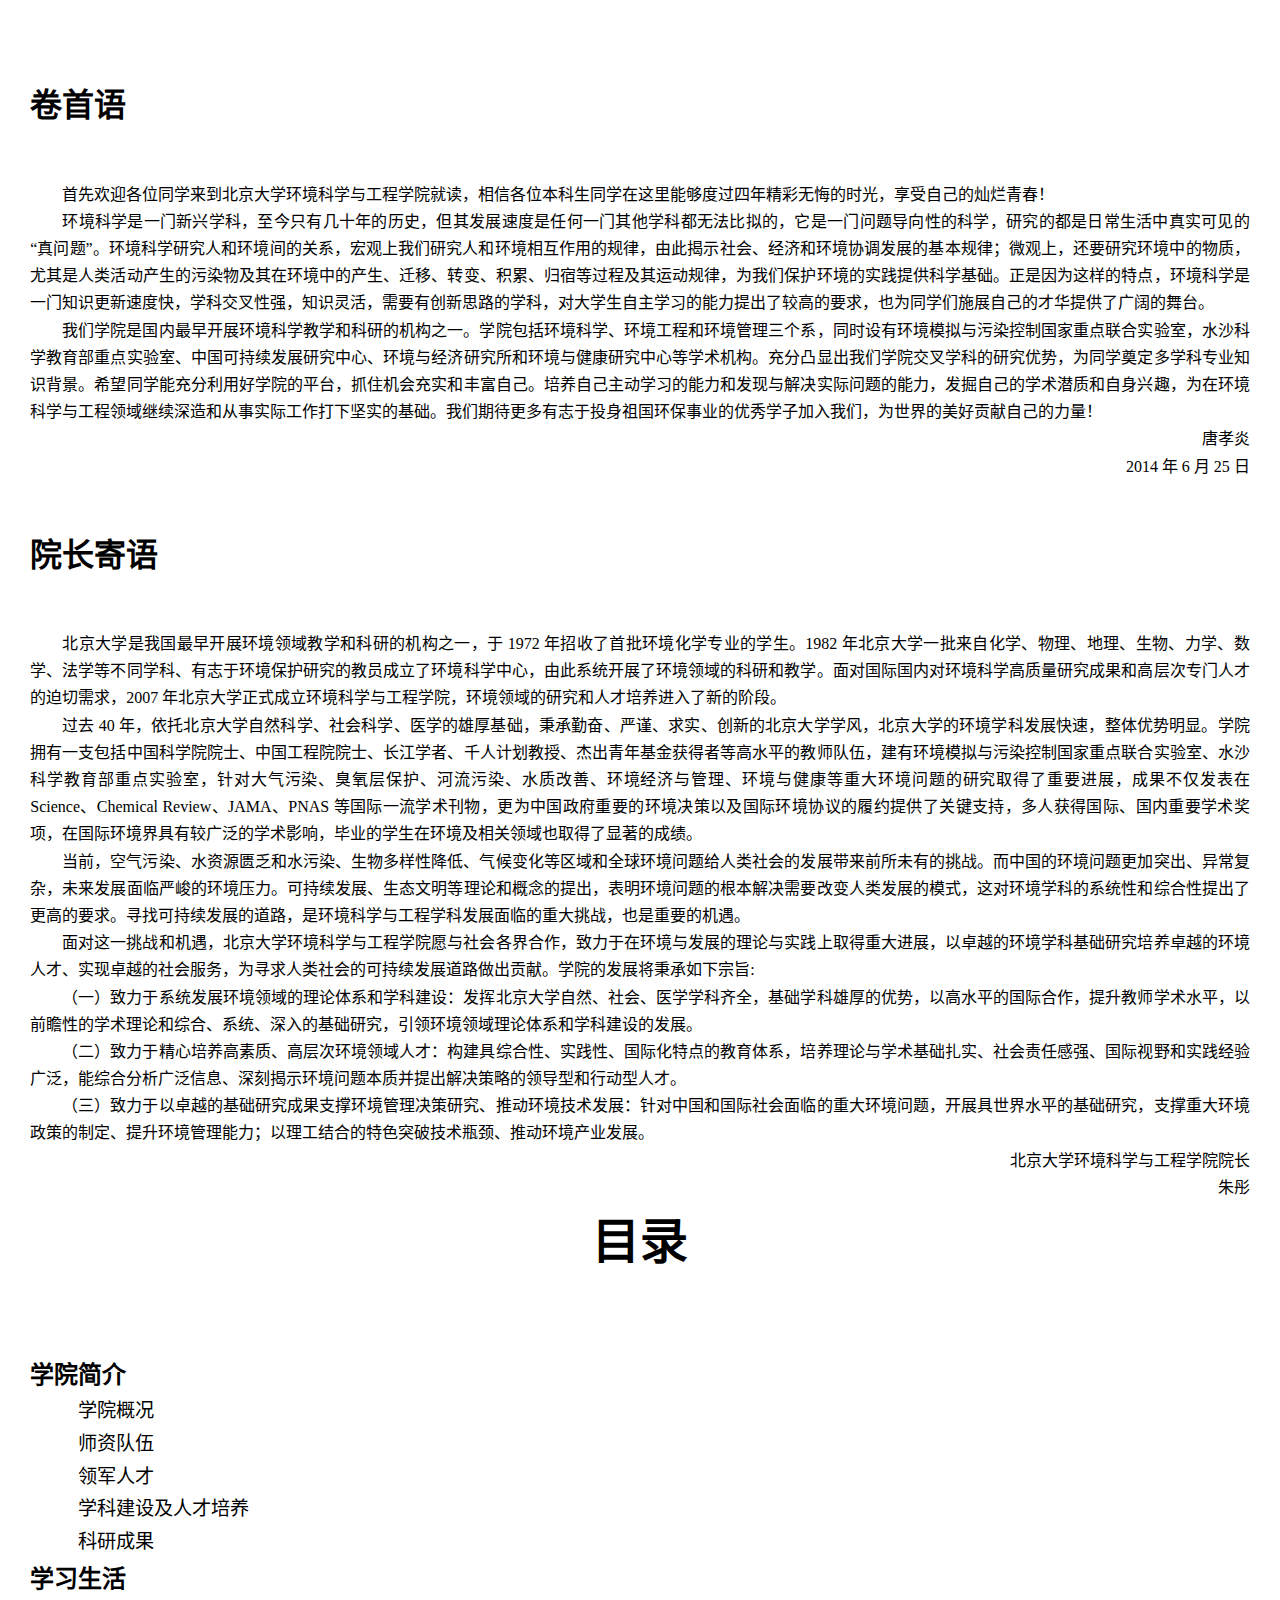
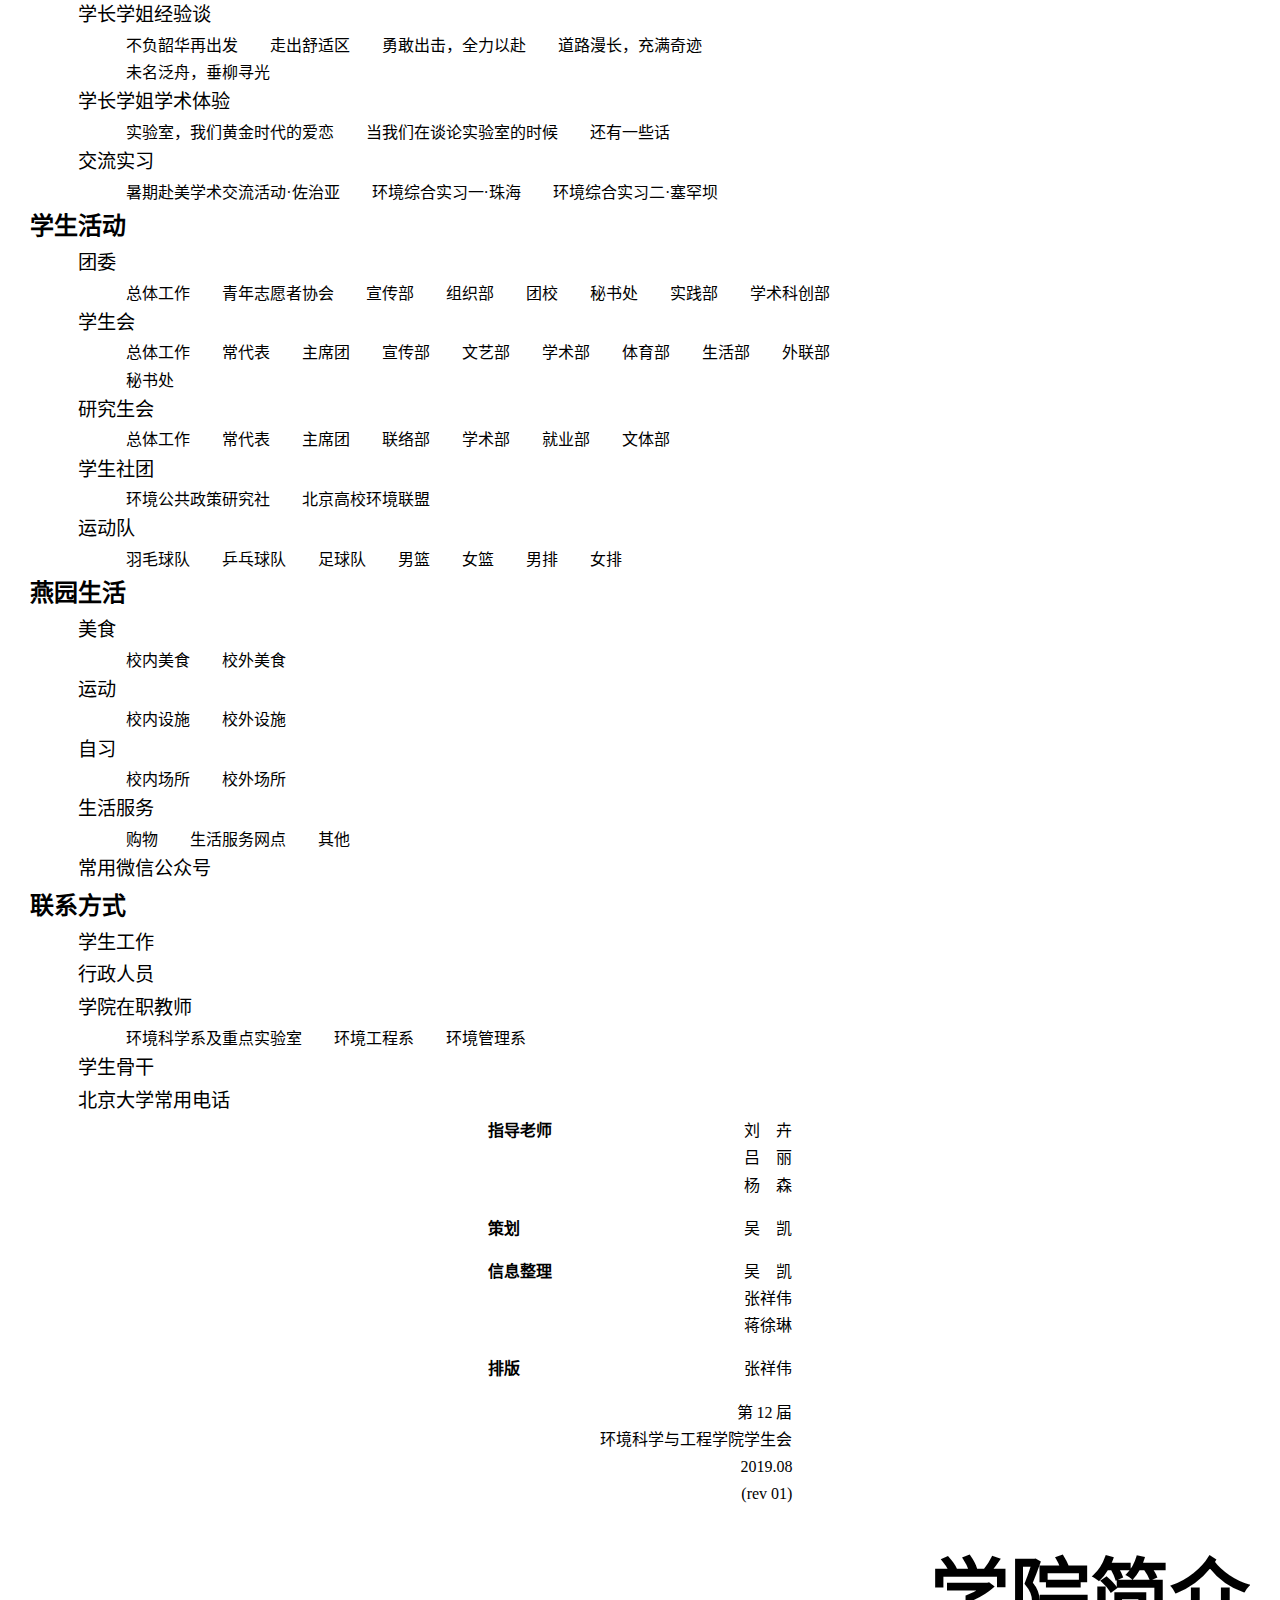
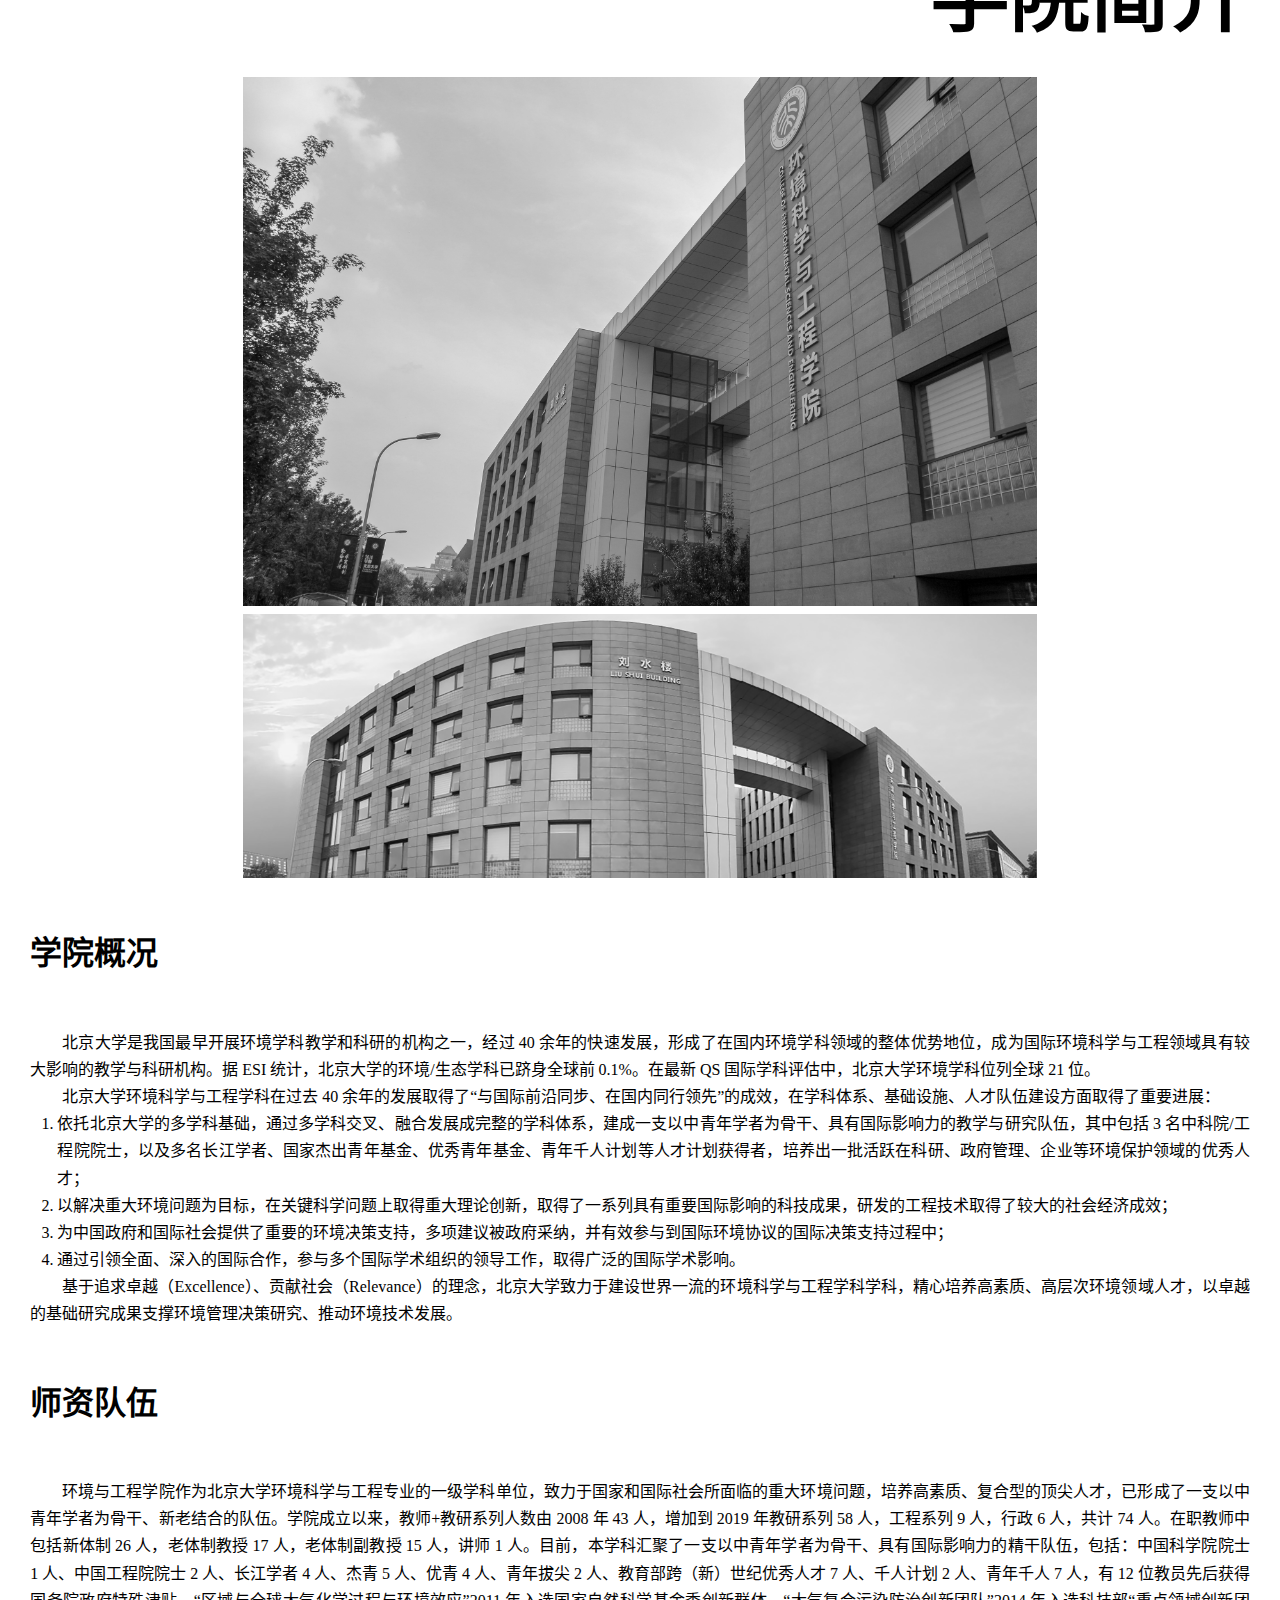
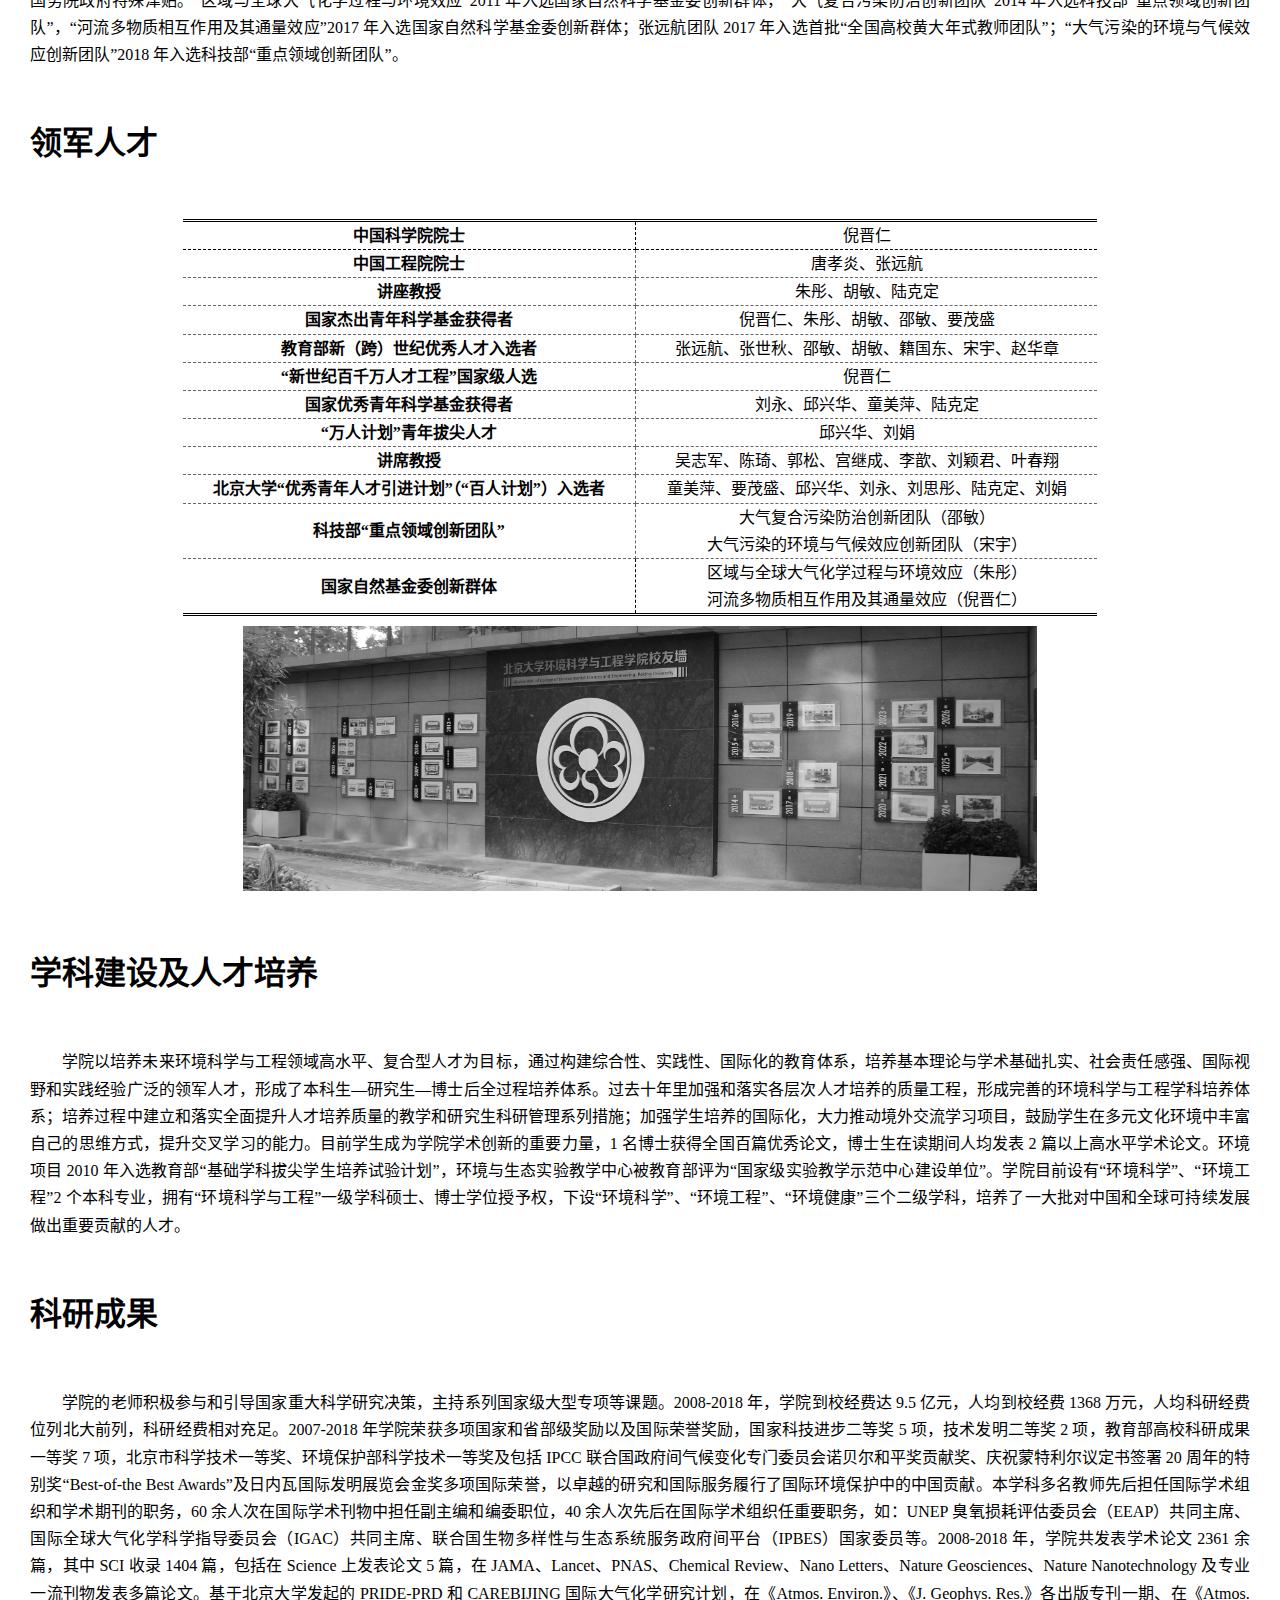
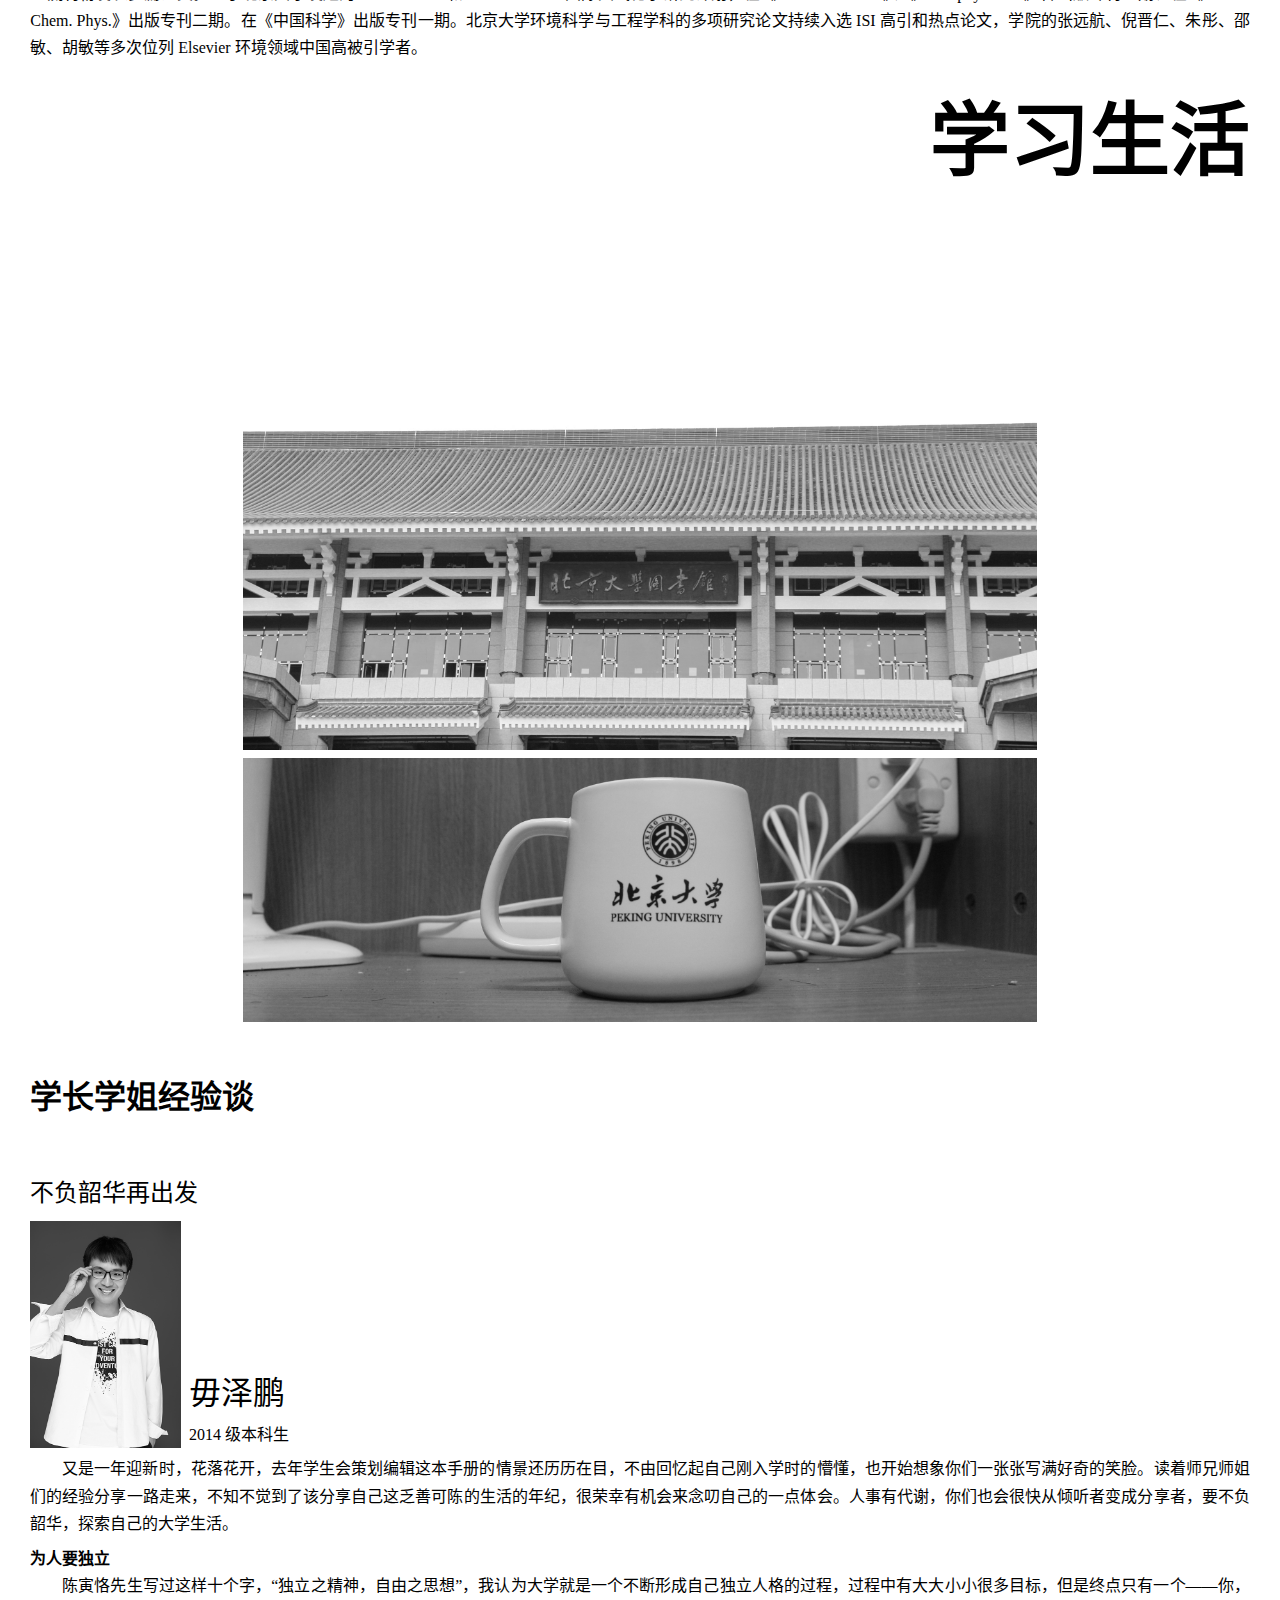
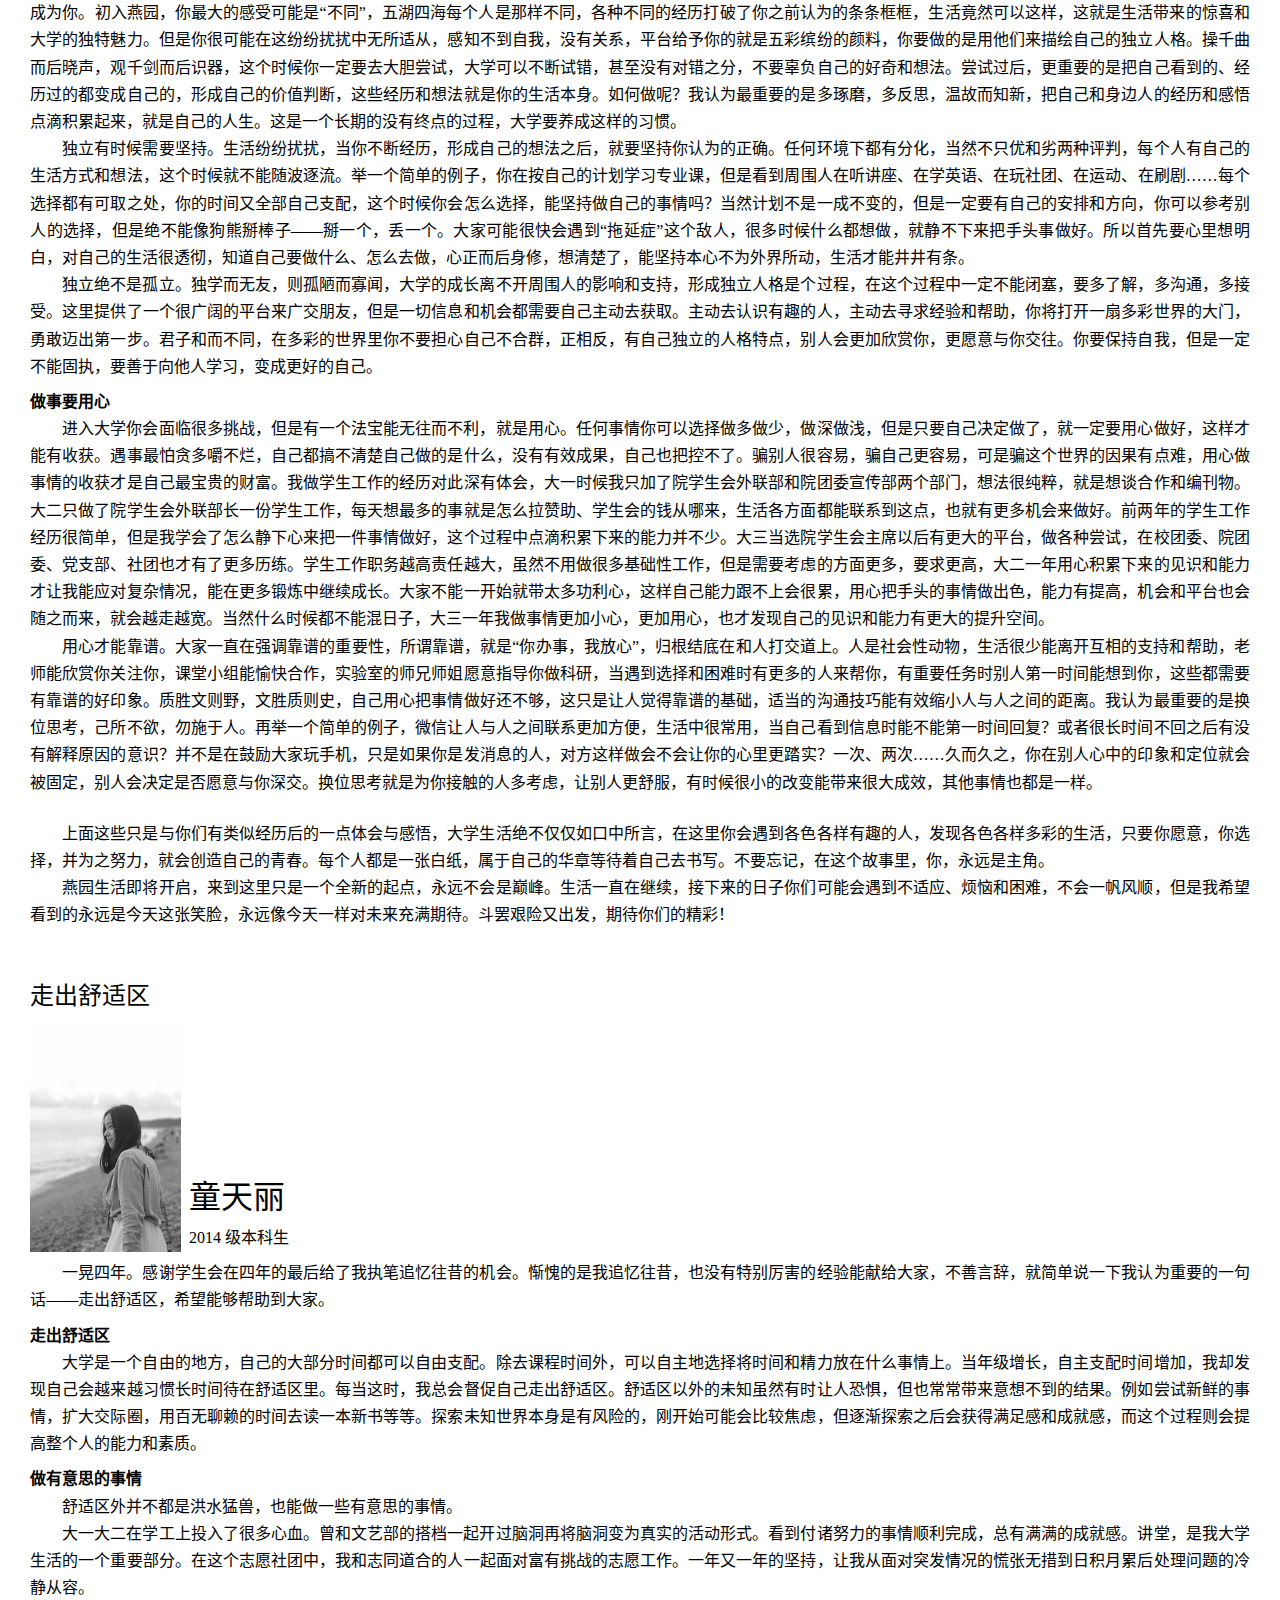
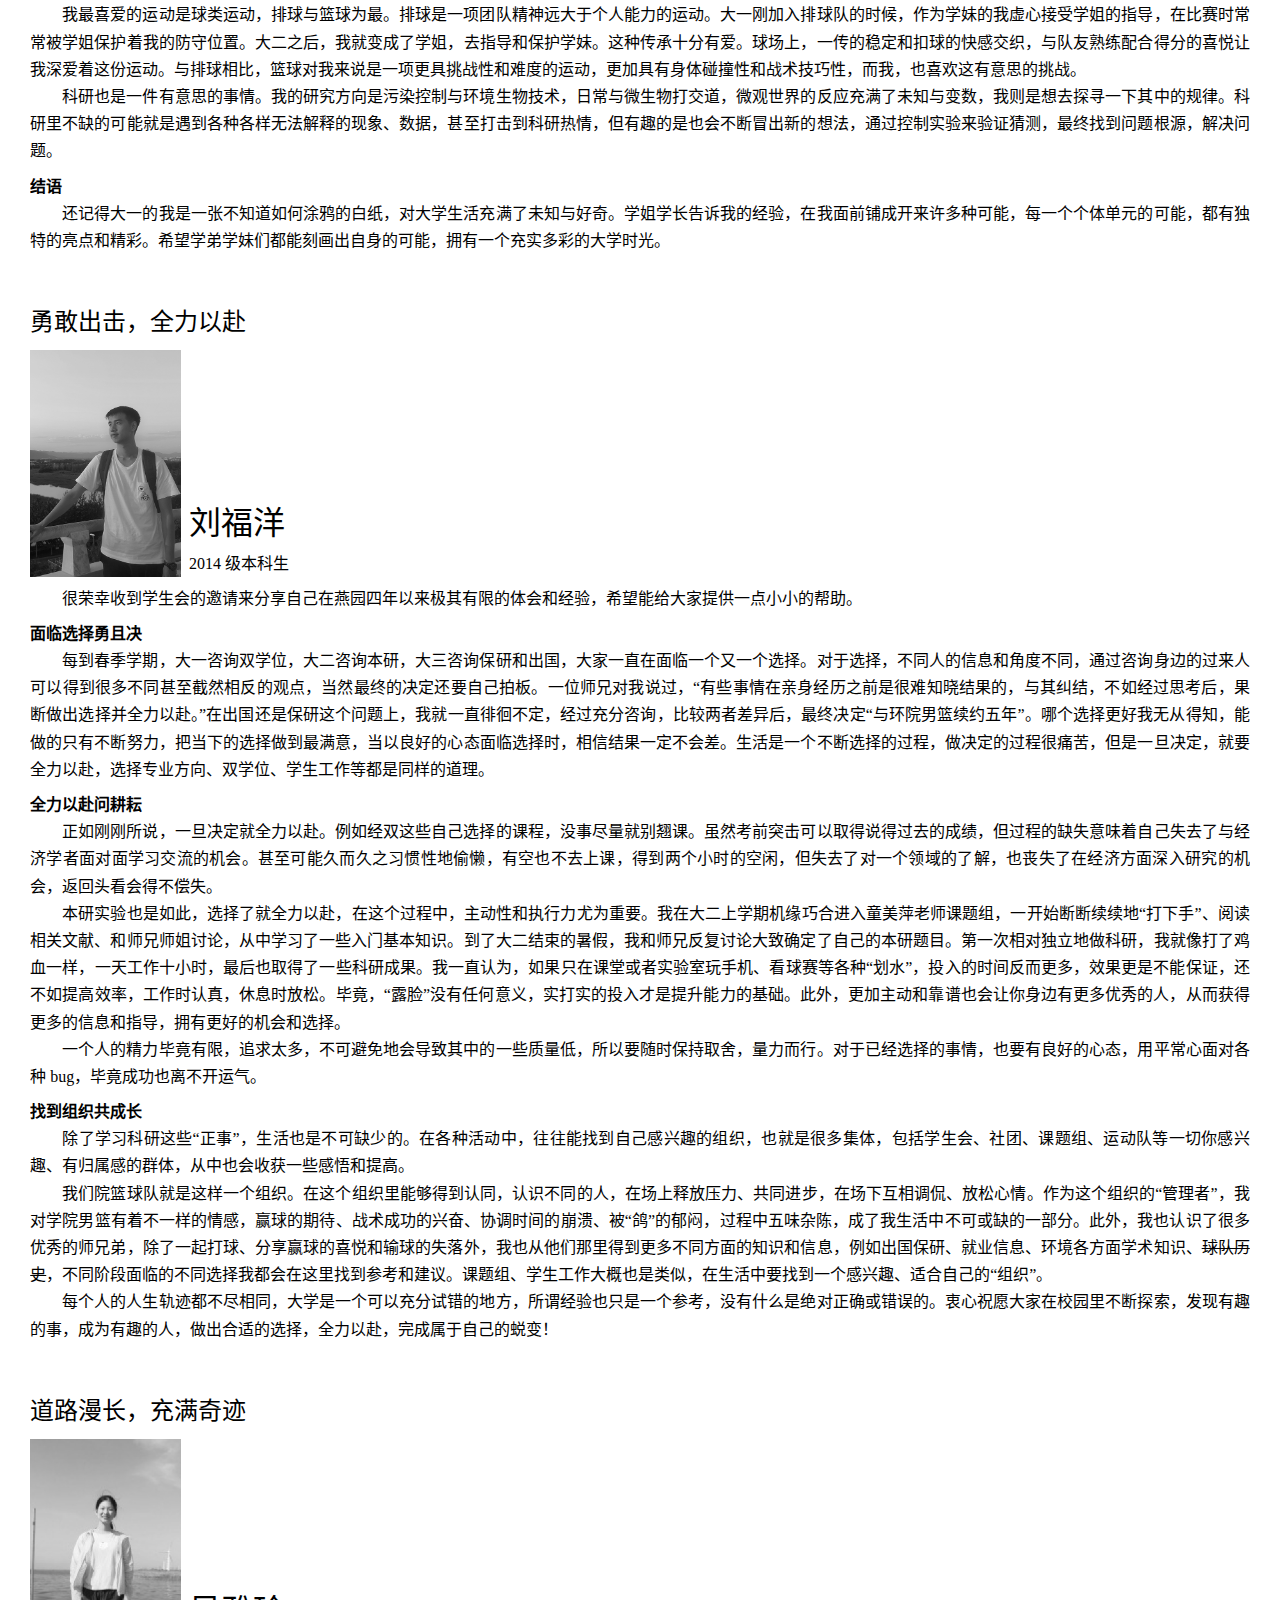
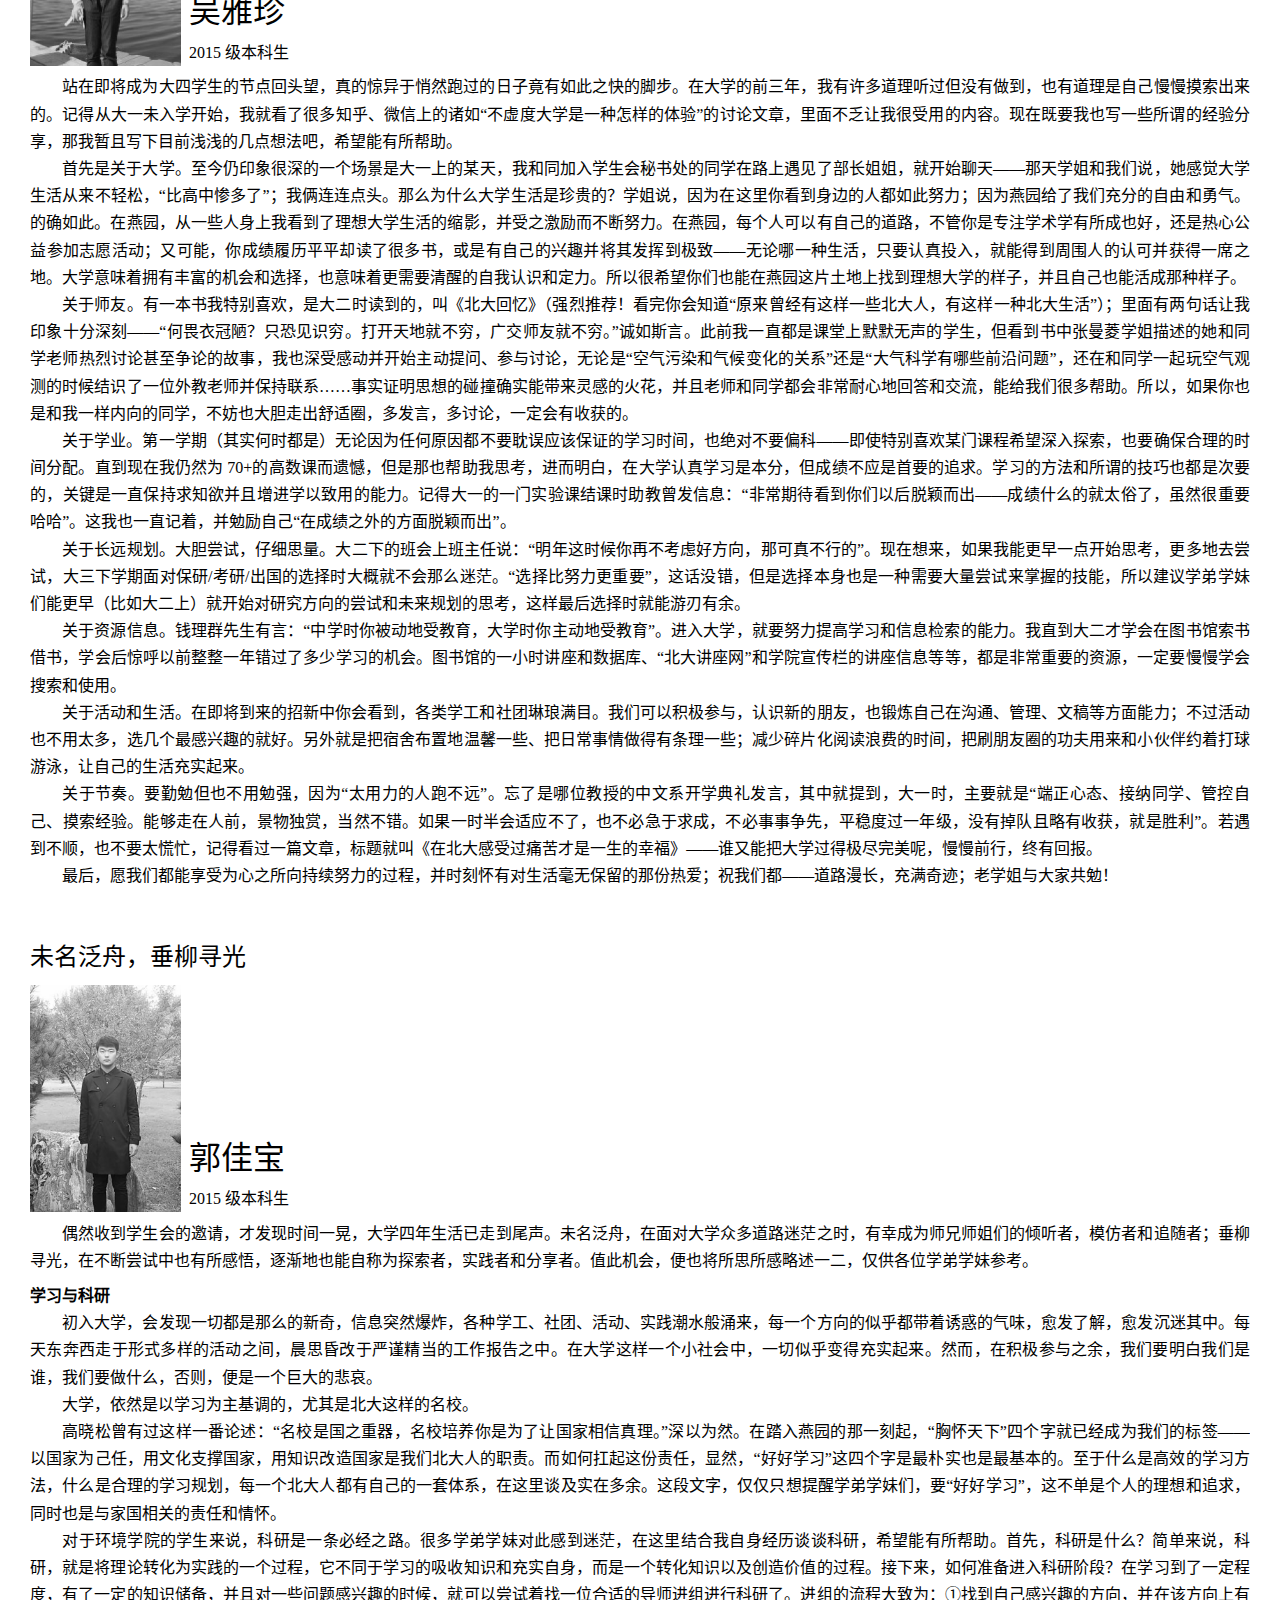
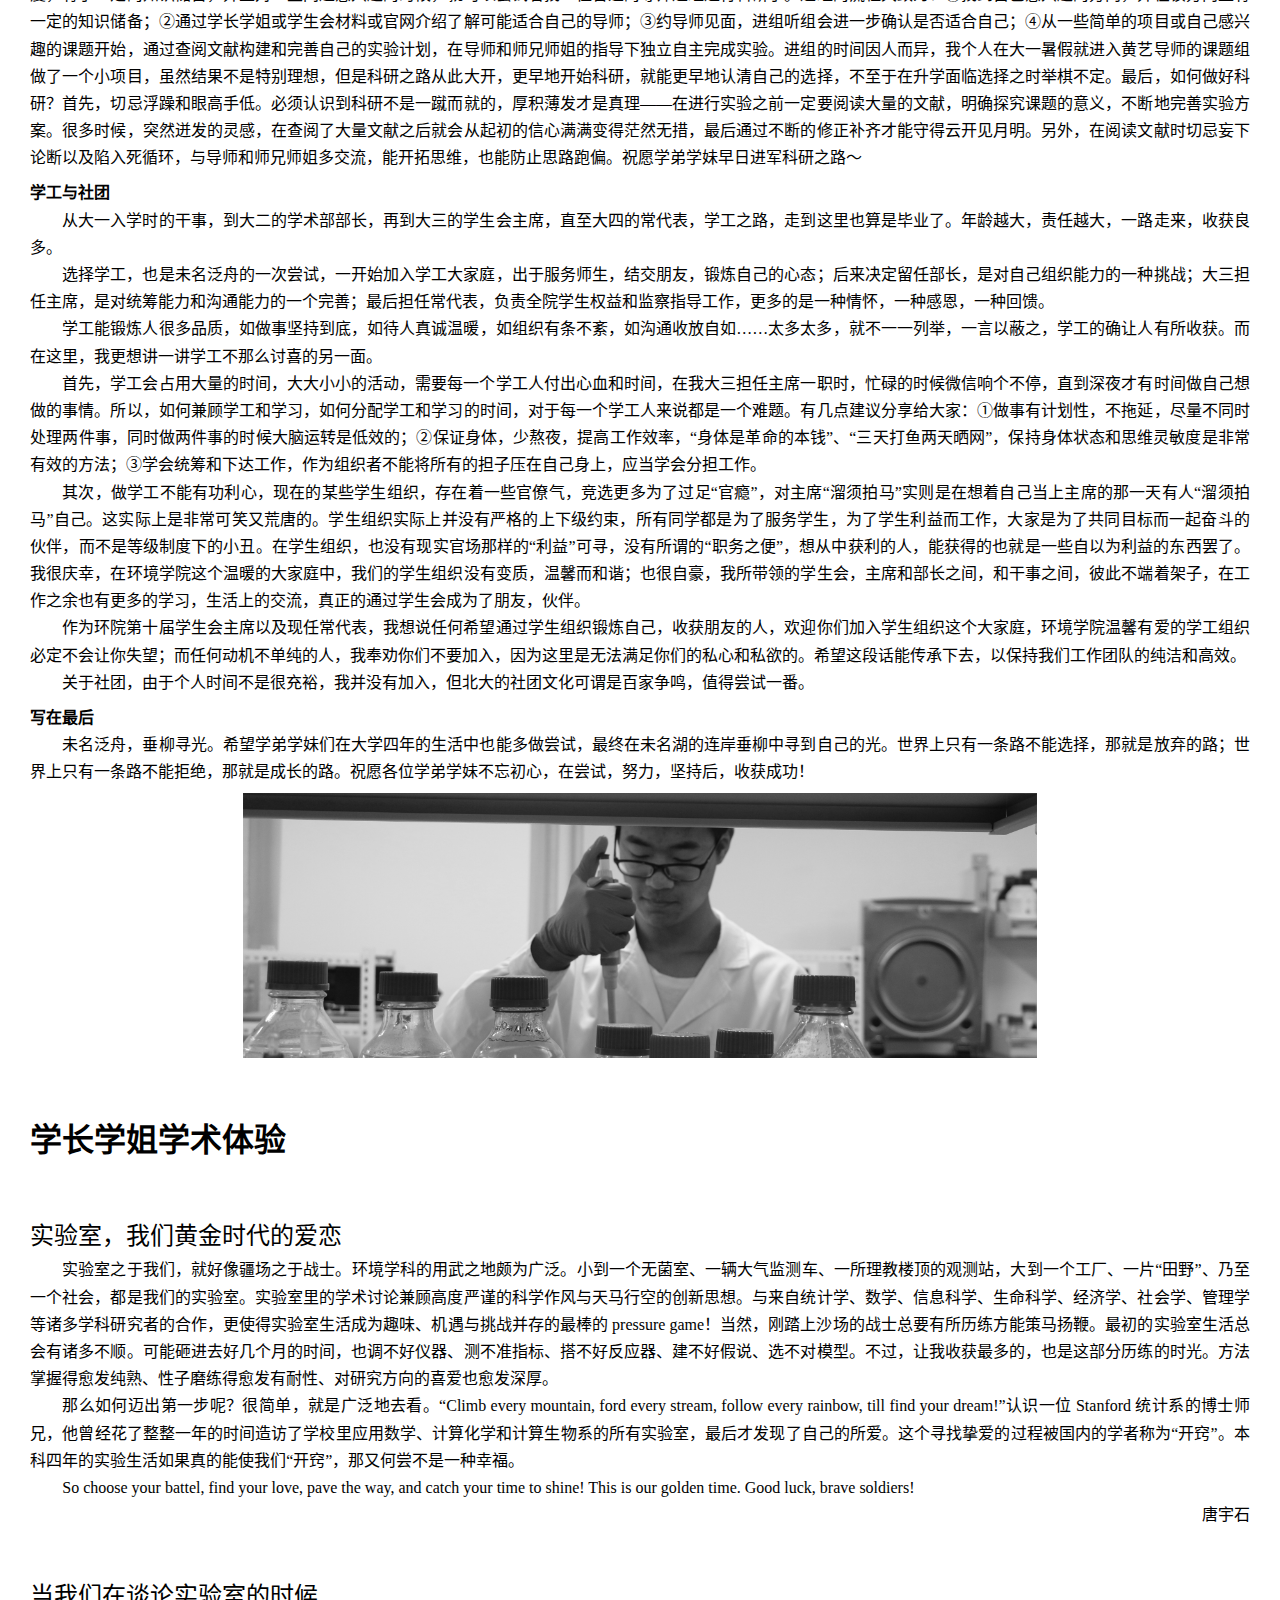
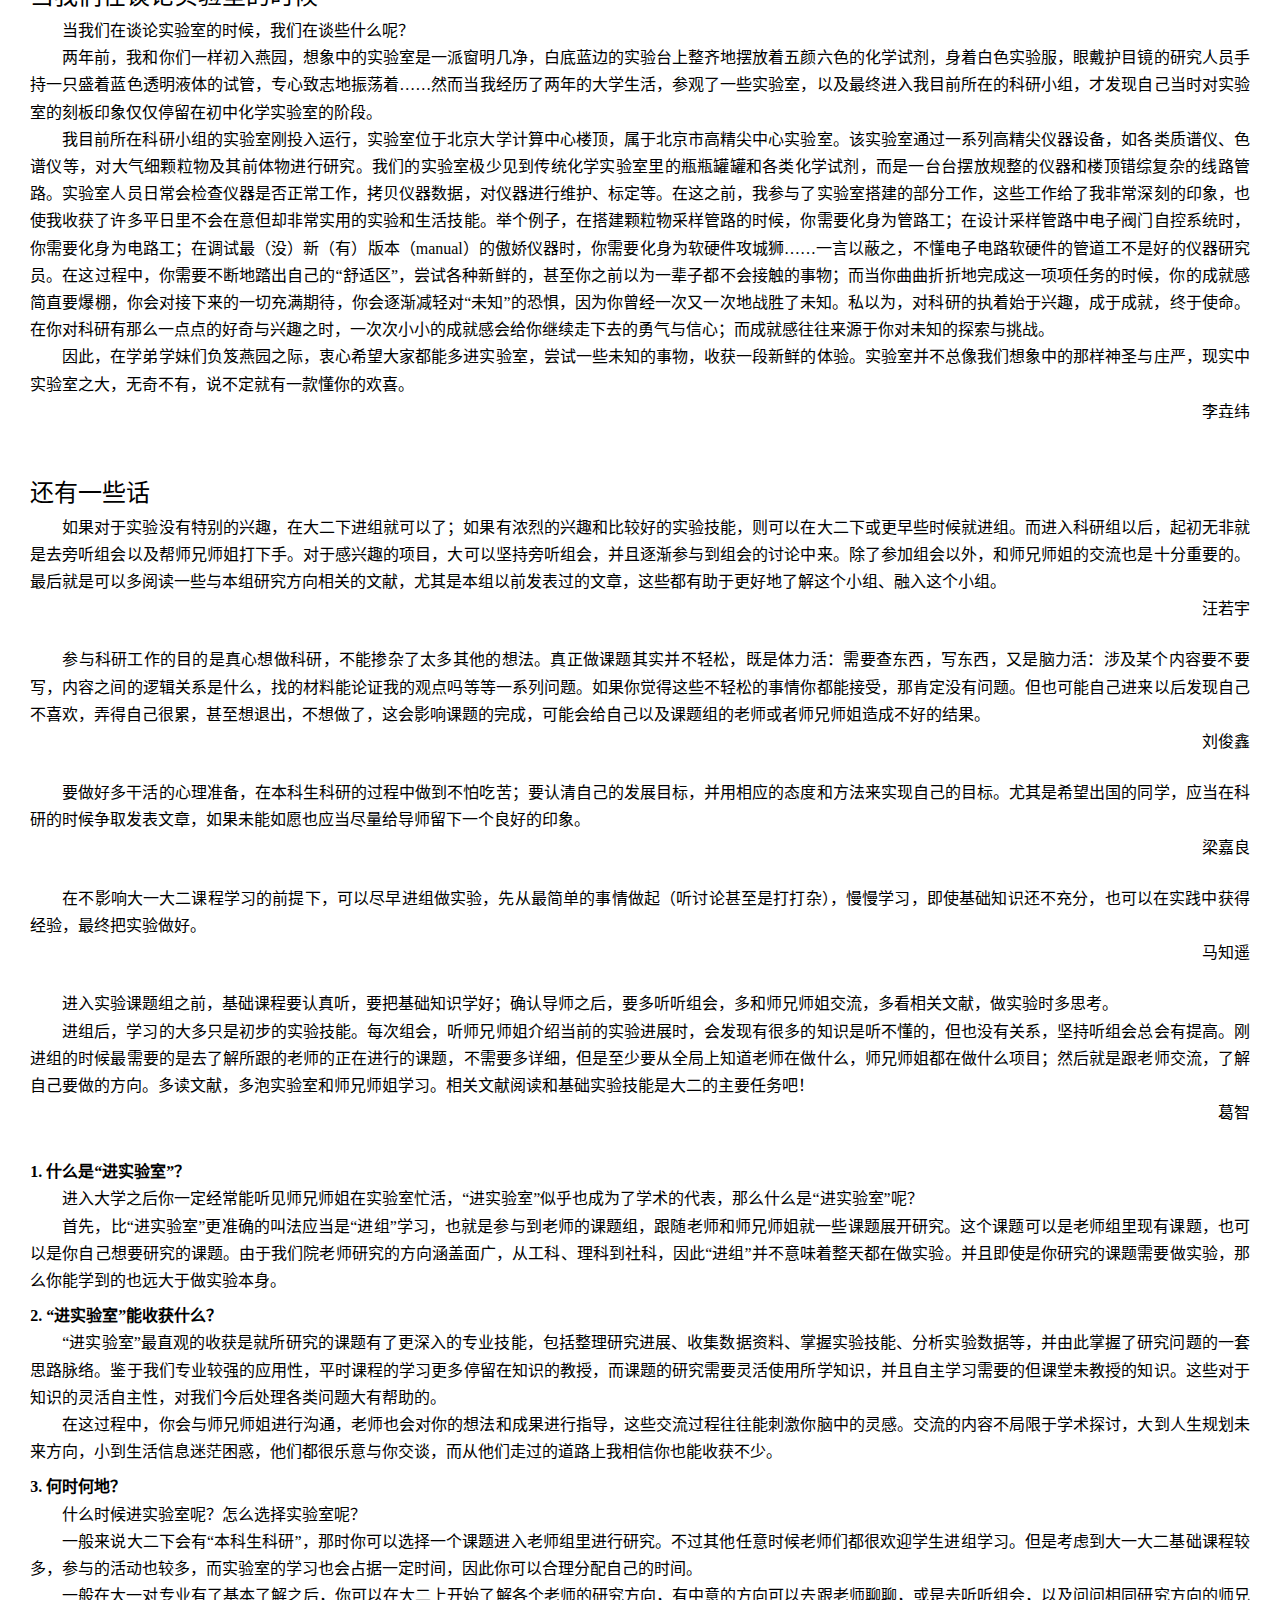
==== commit efc60aee: "Final" ====
--- a/output.html
+++ b/output.html
@@ -151,7 +151,7 @@
         </article>
         <article class="toc">
             <div class="tocTitle">目录</div>
-            <ul class="tocMain"><li><a href="#head-auto-1">学院简介</a><ul><li><a href="#head-auto-2">学院概况</a></li><li><a href="#head-auto-3">师资队伍</a></li><li><a href="#head-auto-4">领军人才</a></li><li><a href="#head-auto-5">学科建设及人才培养</a></li><li><a href="#head-auto-6">科研成果</a></li></ul></li><li><a href="#head-auto-7">新生活动</a><ul><li><a href="#head-auto-8">新生入学活动安排</a></li><li><a href="#head-auto-9">重要事项提醒</a></li><li><a href="#head-auto-10">新生训练营信息</a></li></ul></li><li><a href="#head-auto-11">学习生活</a><ul><li><a href="#head-auto-12">学长学姐经验谈</a><ul><li><a href="#head-auto-13">不负韶华再出发</a></li><li><a href="#head-auto-14">走出舒适区</a></li><li><a href="#head-auto-15">勇敢出击，全力以赴</a></li><li><a href="#head-auto-16">把握机会，学会选择</a></li><li><a href="#head-auto-17">道路漫长，充满奇迹</a></li></ul></li><li><a href="#head-auto-18">学长学姐学术体验</a><ul><li><a href="#head-auto-19">实验室，我们黄金时代的爱恋</a></li><li><a href="#head-auto-20">当我们在谈论实验室的时候</a></li><li><a href="#head-auto-21">还有一些话</a></li></ul></li><li><a href="#head-auto-22">海外交流</a></li><li><a href="#head-auto-23">暑期实习</a></li></ul></li><li><a href="#head-auto-24">学生活动</a><ul><li><a href="#head-auto-25">团委</a><ul><li><a href="#head-auto-26">总体工作</a></li><li><a href="#head-auto-27">青年志愿者协会</a></li><li><a href="#head-auto-28">宣传部</a></li><li><a href="#head-auto-29">组织部</a></li><li><a href="#head-auto-30">团校</a></li><li><a href="#head-auto-31">秘书处</a></li><li><a href="#head-auto-32">实践部</a></li><li><a href="#head-auto-33">学术科创部</a></li></ul></li><li><a href="#head-auto-34">学生会</a><ul><li><a href="#head-auto-35">总体工作</a></li><li><a href="#head-auto-36">常代表</a></li><li><a href="#head-auto-37">主席团</a></li><li><a href="#head-auto-38">宣传部</a></li><li><a href="#head-auto-39">文艺部</a></li><li><a href="#head-auto-40">学术部</a></li><li><a href="#head-auto-41">体育部</a></li><li><a href="#head-auto-42">生活部</a></li><li><a href="#head-auto-43">外联部</a></li><li><a href="#head-auto-44">秘书处</a></li></ul></li><li><a href="#head-auto-45">研究生会</a><ul><li><a href="#head-auto-46">总体工作</a></li><li><a href="#head-auto-47">常代表</a></li><li><a href="#head-auto-48">主席团</a></li><li><a href="#head-auto-49">联络部</a></li><li><a href="#head-auto-50">学术部</a></li><li><a href="#head-auto-51">就业部</a></li><li><a href="#head-auto-52">文体部</a></li></ul></li><li><a href="#head-auto-53">学生社团</a><ul><li><a href="#head-auto-54">环境公共政策研究社</a></li><li><a href="#xref-bei-jing-gao-xiao-huan-jing-lian-meng">北京高校环境联盟</a></li></ul></li><li><a href="#head-auto-55">运动队</a><ul><li><a href="#head-auto-56">羽毛球队</a></li><li><a href="#head-auto-57">乒乓球队</a></li><li><a href="#head-auto-58">足球队</a></li><li><a href="#head-auto-59">男篮</a></li><li><a href="#head-auto-60">女篮</a></li><li><a href="#head-auto-61">男排</a></li><li><a href="#head-auto-62">女排</a></li></ul></li></ul></li><li><a href="#head-auto-63">燕园生活</a><ul><li><a href="#head-auto-64">美食</a><ul><li><a href="#head-auto-65">校内美食</a></li><li><a href="#head-auto-66">校外美食</a></li></ul></li><li><a href="#head-auto-67">运动</a><ul><li><a href="#head-auto-68">校内设施</a></li><li><a href="#head-auto-69">校外设施</a></li></ul></li><li><a href="#head-auto-70">自习</a><ul><li><a href="#head-auto-71">校内场所</a></li><li><a href="#head-auto-72">校外场所</a></li></ul></li><li><a href="#head-auto-73">生活服务</a><ul><li><a href="#head-auto-74">购物</a></li><li><a href="#head-auto-75">生活服务网点</a></li><li><a href="#head-auto-76">其他</a></li></ul></li><li><a href="#head-auto-77">常用微信公众号</a></li></ul></li><li><a href="#head-auto-78">联系方式</a><ul><li><a href="#head-auto-79">学生工作办公室</a></li><li><a href="#head-auto-80">行政人员</a></li><li><a href="#head-auto-81">学院在职教师</a></li><li><a href="#head-auto-82">学生骨干</a></li><li><a href="#head-auto-83">北京大学常用电话</a></li></ul></li></ul>
+            <ul class="tocMain"><li><a href="#head-auto-1">学院简介</a><ul><li><a href="#head-auto-2">学院概况</a></li><li><a href="#head-auto-3">师资队伍</a></li><li><a href="#head-auto-4">领军人才</a></li><li><a href="#head-auto-5">学科建设及人才培养</a></li><li><a href="#head-auto-6">科研成果</a></li></ul></li><li><a href="#head-auto-7">学习生活</a><ul><li><a href="#head-auto-8">学长学姐经验谈</a><ul><li><a href="#head-auto-9">不负韶华再出发</a></li><li><a href="#head-auto-10">走出舒适区</a></li><li><a href="#head-auto-11">勇敢出击，全力以赴</a></li><li><a href="#head-auto-12">道路漫长，充满奇迹</a></li><li><a href="#head-auto-13">未名泛舟，垂柳寻光</a></li></ul></li><li><a href="#head-auto-14">学长学姐学术体验</a><ul><li><a href="#head-auto-15">实验室，我们黄金时代的爱恋</a></li><li><a href="#head-auto-16">当我们在谈论实验室的时候</a></li><li><a href="#head-auto-17">还有一些话</a></li></ul></li><li><a href="#head-auto-18">交流实习</a><ul><li><a href="#head-auto-19">暑期赴美学术交流活动·佐治亚</a></li><li><a href="#head-auto-20">环境综合实习一·珠海</a></li><li><a href="#head-auto-21">环境综合实习二·塞罕坝</a></li></ul></li></ul></li><li><a href="#head-auto-22">学生活动</a><ul><li><a href="#head-auto-23">团委</a><ul><li><a href="#head-auto-24">总体工作</a></li><li><a href="#head-auto-25">青年志愿者协会</a></li><li><a href="#head-auto-26">宣传部</a></li><li><a href="#head-auto-27">组织部</a></li><li><a href="#head-auto-28">团校</a></li><li><a href="#head-auto-29">秘书处</a></li><li><a href="#head-auto-30">实践部</a></li><li><a href="#head-auto-31">学术科创部</a></li></ul></li><li><a href="#head-auto-32">学生会</a><ul><li><a href="#head-auto-33">总体工作</a></li><li><a href="#head-auto-34">常代表</a></li><li><a href="#head-auto-35">主席团</a></li><li><a href="#head-auto-36">宣传部</a></li><li><a href="#head-auto-37">文艺部</a></li><li><a href="#head-auto-38">学术部</a></li><li><a href="#head-auto-39">体育部</a></li><li><a href="#head-auto-40">生活部</a></li><li><a href="#head-auto-41">外联部</a></li><li><a href="#head-auto-42">秘书处</a></li></ul></li><li><a href="#head-auto-43">研究生会</a><ul><li><a href="#head-auto-44">总体工作</a></li><li><a href="#head-auto-45">常代表</a></li><li><a href="#head-auto-46">主席团</a></li><li><a href="#head-auto-47">联络部</a></li><li><a href="#head-auto-48">学术部</a></li><li><a href="#head-auto-49">就业部</a></li><li><a href="#head-auto-50">文体部</a></li></ul></li><li><a href="#head-auto-51">学生社团</a><ul><li><a href="#head-auto-52">环境公共政策研究社</a></li><li><a href="#xref-bei-jing-gao-xiao-huan-jing-lian-meng">北京高校环境联盟</a></li></ul></li><li><a href="#head-auto-53">运动队</a><ul><li><a href="#head-auto-54">羽毛球队</a></li><li><a href="#head-auto-55">乒乓球队</a></li><li><a href="#head-auto-56">足球队</a></li><li><a href="#head-auto-57">男篮</a></li><li><a href="#head-auto-58">女篮</a></li><li><a href="#head-auto-59">男排</a></li><li><a href="#head-auto-60">女排</a></li></ul></li></ul></li><li><a href="#head-auto-61">燕园生活</a><ul><li><a href="#head-auto-62">美食</a><ul><li><a href="#head-auto-63">校内美食</a></li><li><a href="#head-auto-64">校外美食</a></li></ul></li><li><a href="#head-auto-65">运动</a><ul><li><a href="#head-auto-66">校内设施</a></li><li><a href="#head-auto-67">校外设施</a></li></ul></li><li><a href="#head-auto-68">自习</a><ul><li><a href="#head-auto-69">校内场所</a></li><li><a href="#head-auto-70">校外场所</a></li></ul></li><li><a href="#head-auto-71">生活服务</a><ul><li><a href="#head-auto-72">购物</a></li><li><a href="#head-auto-73">生活服务网点</a></li><li><a href="#head-auto-74">其他</a></li></ul></li><li><a href="#head-auto-75">常用微信公众号</a></li></ul></li><li><a href="#head-auto-76">联系方式</a><ul><li><a href="#head-auto-77">学生工作</a></li><li><a href="#head-auto-78">行政人员</a></li><li><a href="#head-auto-79">学院在职教师</a><ul><li><a href="#head-auto-80">环境科学系及重点实验室</a></li><li><a href="#head-auto-81">环境工程系</a></li><li><a href="#head-auto-82">环境管理系</a></li></ul></li><li><a href="#head-auto-83">学生骨干</a></li><li><a href="#head-auto-84">北京大学常用电话</a></li></ul></li></ul>
             <table class="tocAuthors">
                 <tbody>
                     <tr><th rowspan="3">指导老师</th><td>刘　卉</td></tr>
@@ -168,7 +168,8 @@
                     <tr></tr>
                     <tr><td colspan="2">第<h-hws hidden=""> </h-hws>12<h-hws hidden=""> </h-hws>届</td></tr>
                     <tr><td colspan="2">环境科学与工程学院学生会</td></tr>
-                    <tr><td colspan="2">2019.07</td></tr>
+                    <tr><td colspan="2">2019.08</td></tr>
+                    <tr><td colspan="2">(rev 01)</td></tr>
                 </tbody>
             </table>
         </article>
@@ -176,7 +177,7 @@
         <article>
             <div class="fullImage fullImageTop" style="background-image: url(images/head-xue-yuan-gai-kuang.jpg)"></div>
             <h2 id="head-auto-2">学院概况</h2>
-            <p>北京大学是我国最早开展环境学科教学和科研的机构之一，经过<h-hws hidden=""> </h-hws>40<h-hws hidden=""> </h-hws>余年的快速发展，形成了在国内环境学科领域的整体优势地位，成为国际环境科学与工程领域具有较大影响的教学与科研机构。据<h-hws hidden=""> </h-hws>ESI<h-hws hidden=""> </h-hws>统计，北京大学的环境/生态成为全球前<h-hws hidden=""> </h-hws>0.2%的学科。在近期的<h-hws hidden=""> </h-hws>US News、QS<h-hws hidden=""> </h-hws>等国际学科评估中，北京大学环境学科分别位列全球<h-hws hidden=""> </h-hws>44<h-hws hidden=""> </h-hws>位和全球<h-hws hidden=""> </h-hws>26<h-hws hidden=""> </h-hws>位，位列中国第<h-hws hidden=""> </h-hws>1<h-hws hidden=""> </h-hws>或第<h-hws hidden=""> </h-hws>2<h-hws hidden=""> </h-hws>位。</p>
+            <p>北京大学是我国最早开展环境学科教学和科研的机构之一，经过<h-hws hidden=""> </h-hws>40<h-hws hidden=""> </h-hws>余年的快速发展，形成了在国内环境学科领域的整体优势地位，成为国际环境科学与工程领域具有较大影响的教学与科研机构。据<h-hws hidden=""> </h-hws>ESI<h-hws hidden=""> </h-hws>统计，北京大学的环境/生态学科已跻身全球前<h-hws hidden=""> </h-hws>0.1%。在最新<h-hws hidden=""> </h-hws>QS<h-hws hidden=""> </h-hws>国际学科评估中，北京大学环境学科位列全球<h-hws hidden=""> </h-hws>21<h-hws hidden=""> </h-hws>位。</p>
             <p>北京大学环境科学与工程学科在过去<h-hws hidden=""> </h-hws>40<h-hws hidden=""> </h-hws>余年的发展取得了<h-hws hidden="" class="quote-outer"> </h-hws>“与国际前沿同步、在国内同行领先”<h-hws hidden="" class="quote-outer"> </h-hws>的成效，在学科体系、基础设施、人才队伍建设方面取得了重要进展：</p>
             <ol>
                 <li>依托北京大学的多学科基础，通过多学科交叉、融合发展成完整的学科体系，建成一支以中青年学者为骨干、具有国际影响力的教学与研究队伍，其中包括<h-hws hidden=""> </h-hws>3<h-hws hidden=""> </h-hws>名中科院/工程院院士，以及多名长江学者、国家杰出青年基金、优秀青年基金、青年千人计划等人才计划获得者，培养出一批活跃在科研、政府管理、企业等环境保护领域的优秀人才；</li>
@@ -188,7 +189,7 @@
         </article>
         <article>
             <h2 class="no-break-before" id="head-auto-3">师资队伍</h2>
-            <p>环境与工程学院作为北京大学环境科学与工程专业的一级学科单位，致力于国家和国际社会所面临的重大环境问题，培养高素质、复合型的顶尖人才，已形成了一支以中青年学者为骨干、新老结合的队伍。学院成立以来，教师+教研系列人数由<h-hws hidden=""> </h-hws>2008<h-hws hidden=""> </h-hws>年<h-hws hidden=""> </h-hws>43<h-hws hidden=""> </h-hws>人，增加到<h-hws hidden=""> </h-hws>2018<h-hws hidden=""> </h-hws>年教师<h-hws hidden=""> </h-hws>59<h-hws hidden=""> </h-hws>人，工程系列<h-hws hidden=""> </h-hws>9<h-hws hidden=""> </h-hws>人，行政<h-hws hidden=""> </h-hws>6<h-hws hidden=""> </h-hws>人，共计<h-hws hidden=""> </h-hws>74<h-hws hidden=""> </h-hws>人。在职教师中包括新体制<h-hws hidden=""> </h-hws>24<h-hws hidden=""> </h-hws>人，老体制教授<h-hws hidden=""> </h-hws>18<h-hws hidden=""> </h-hws>人，老体制副教授<h-hws hidden=""> </h-hws>16<h-hws hidden=""> </h-hws>人，讲师<h-hws hidden=""> </h-hws>1<h-hws hidden=""> </h-hws>人。目前，本学科汇聚了一支以中青年学者为骨干、具有国际影响力的精干队伍，包括：中国科学院院士<h-hws hidden=""> </h-hws>1<h-hws hidden=""> </h-hws>人、中国工程院院士<h-hws hidden=""> </h-hws>2<h-hws hidden=""> </h-hws>人、千人计划教授（短期）2<h-hws hidden=""> </h-hws>人、长江学者<h-hws hidden=""> </h-hws>4<h-hws hidden=""> </h-hws>人、杰青<h-hws hidden=""> </h-hws>5<h-hws hidden=""> </h-hws>人、优青<h-hws hidden=""> </h-hws>4<h-hws hidden=""> </h-hws>人、青年千人<h-hws hidden=""> </h-hws>7<h-hws hidden=""> </h-hws>人、青年拔尖<h-hws hidden=""> </h-hws>1<h-hws hidden=""> </h-hws>人、青年长江<h-hws hidden=""> </h-hws>1<h-hws hidden=""> </h-hws>人，教育部跨（新）世纪优秀人才<h-hws hidden=""> </h-hws>7<h-hws hidden=""> </h-hws>人，有<h-hws hidden=""> </h-hws>11<h-hws hidden=""> </h-hws>位教员先后获得国务院政府特殊津贴。“区域与全球大气化学过程与环境效应”2011<h-hws hidden=""> </h-hws>年入选国家自然科学基金委创新群体，“大气复合污染防治”2014<h-hws hidden=""> </h-hws>年入选科技部重点领域创新团队，“河流多物质相互作用及其通量效应”2017<h-hws hidden=""> </h-hws>年入选国家自然科学基金委创新群体；张远航团队<h-hws hidden=""> </h-hws>2017<h-hws hidden=""> </h-hws>年入选首批<h-hws hidden="" class="quote-outer"> </h-hws>“全国高校黄大年式教师团队”；“大气污染的环境与气候效应创新团队”2018<h-hws hidden=""> </h-hws>年入选科技部<h-hws hidden="" class="quote-outer"> </h-hws>“重点领域创新团队”。</p>
+            <p>环境与工程学院作为北京大学环境科学与工程专业的一级学科单位，致力于国家和国际社会所面临的重大环境问题，培养高素质、复合型的顶尖人才，已形成了一支以中青年学者为骨干、新老结合的队伍。学院成立以来，教师+教研系列人数由<h-hws hidden=""> </h-hws>2008<h-hws hidden=""> </h-hws>年<h-hws hidden=""> </h-hws>43<h-hws hidden=""> </h-hws>人，增加到<h-hws hidden=""> </h-hws>2019<h-hws hidden=""> </h-hws>年教研系列<h-hws hidden=""> </h-hws>58<h-hws hidden=""> </h-hws>人，工程系列<h-hws hidden=""> </h-hws>9<h-hws hidden=""> </h-hws>人，行政<h-hws hidden=""> </h-hws>6<h-hws hidden=""> </h-hws>人，共计<h-hws hidden=""> </h-hws>74<h-hws hidden=""> </h-hws>人。在职教师中包括新体制<h-hws hidden=""> </h-hws>26<h-hws hidden=""> </h-hws>人，老体制教授<h-hws hidden=""> </h-hws>17<h-hws hidden=""> </h-hws>人，老体制副教授<h-hws hidden=""> </h-hws>15<h-hws hidden=""> </h-hws>人，讲师<h-hws hidden=""> </h-hws>1<h-hws hidden=""> </h-hws>人。目前，本学科汇聚了一支以中青年学者为骨干、具有国际影响力的精干队伍，包括：中国科学院院士<h-hws hidden=""> </h-hws>1<h-hws hidden=""> </h-hws>人、中国工程院院士<h-hws hidden=""> </h-hws>2<h-hws hidden=""> </h-hws>人、长江学者<h-hws hidden=""> </h-hws>4<h-hws hidden=""> </h-hws>人、杰青<h-hws hidden=""> </h-hws>5<h-hws hidden=""> </h-hws>人、优青<h-hws hidden=""> </h-hws>4<h-hws hidden=""> </h-hws>人、青年拔尖<h-hws hidden=""> </h-hws>2<h-hws hidden=""> </h-hws>人、教育部跨（新）世纪优秀人才<h-hws hidden=""> </h-hws>7<h-hws hidden=""> </h-hws>人、千人计划<h-hws hidden=""> </h-hws>2<h-hws hidden=""> </h-hws>人、青年千人<h-hws hidden=""> </h-hws>7<h-hws hidden=""> </h-hws>人，有<h-hws hidden=""> </h-hws>12<h-hws hidden=""> </h-hws>位教员先后获得国务院政府特殊津贴。“区域与全球大气化学过程与环境效应”2011<h-hws hidden=""> </h-hws>年入选国家自然科学基金委创新群体，“大气复合污染防治创新团队”2014<h-hws hidden=""> </h-hws>年入选科技部<h-hws hidden="" class="quote-outer"> </h-hws>“重点领域创新团队”，“河流多物质相互作用及其通量效应”2017<h-hws hidden=""> </h-hws>年入选国家自然科学基金委创新群体；张远航团队<h-hws hidden=""> </h-hws>2017<h-hws hidden=""> </h-hws>年入选首批<h-hws hidden="" class="quote-outer"> </h-hws>“全国高校黄大年式教师团队”；“大气污染的环境与气候效应创新团队”2018<h-hws hidden=""> </h-hws>年入选科技部<h-hws hidden="" class="quote-outer"> </h-hws>“重点领域创新团队”。</p>
         </article>
         <article>
             <h2 class="no-break-before" id="head-auto-4">领军人才</h2>
@@ -216,26 +217,13 @@
         </article>
         <article>
             <h2 class="no-break-before" id="head-auto-6">科研成果</h2>
-            <p>学院的老师积极参与和引导国家重大科学研究决策，主持系列国家级大型专项等课题。2008-2017<h-hws hidden=""> </h-hws>年，学院到校经费超过<h-hws hidden=""> </h-hws>8<h-hws hidden=""> </h-hws>亿元，人均到校经费<h-hws hidden=""> </h-hws>1185<h-hws hidden=""> </h-hws>万元，人均科研经费位列北大前列，科研经费相对充足。2007-2017<h-hws hidden=""> </h-hws>年学院荣获多项国家和省部级奖励以及国际荣誉奖励，国家科技进步二等奖<h-hws hidden=""> </h-hws>5<h-hws hidden=""> </h-hws>项，技术发明二等奖<h-hws hidden=""> </h-hws>2<h-hws hidden=""> </h-hws>项，教育部科技进步一等奖<h-hws hidden=""> </h-hws>6<h-hws hidden=""> </h-hws>项，环境保护部科学技术一等奖及包括<h-hws hidden=""> </h-hws>IPCC<h-hws hidden=""> </h-hws>联合国政府间气候变化专门委员会诺贝尔和平奖贡献奖、庆祝蒙特利尔议定书签署<h-hws hidden=""> </h-hws>20<h-hws hidden=""> </h-hws>周年的特别奖<h-hws hidden="" class="quote-outer"> </h-hws>“Best-of-the Best Awards”<h-hws hidden="" class="quote-outer"> </h-hws>及日内瓦国际发明展览会金奖多项国际荣誉，以卓越的研究和国际服务履行了国际环境保护中的中国贡献。本学科多名教师先后担任国际学术组织和学术期刊的职务，60<h-hws hidden=""> </h-hws>余人次在国际学术刊物中担任副主编和编委职位，40<h-hws hidden=""> </h-hws>余人次先后在国际学术组织任重要职务，如：UNEP<h-hws hidden=""> </h-hws>臭氧损耗评估委员会（EEAP）共同主席、国际全球大气化学科学指导委员会（IGAC）共同主席、联合国生物多样性与生态系统服务政府间平台（IPBES）国家委员等。2008-2017<h-hws hidden=""> </h-hws>年，学院共发表学术论文<h-hws hidden=""> </h-hws>2145<h-hws hidden=""> </h-hws>余篇，其中<h-hws hidden=""> </h-hws>SCI<h-hws hidden=""> </h-hws>收录<h-hws hidden=""> </h-hws>1245<h-hws hidden=""> </h-hws>篇，包括在<h-hws hidden=""> </h-hws>Science<h-hws hidden=""> </h-hws>上发表论文<h-hws hidden=""> </h-hws>5<h-hws hidden=""> </h-hws>篇，在<h-hws hidden=""> </h-hws>JAMA、PNAS、Chemical Review、Nano Letters、Nature Geosciences<h-hws hidden=""> </h-hws>及专业一流刊物发表多篇论文，基于北京大学发起的<h-hws hidden=""> </h-hws>PRIDE-PRD<h-hws hidden=""> </h-hws>和<h-hws hidden=""> </h-hws>CAREBIJING<h-hws hidden=""> </h-hws>国际大气化学研究计划，在《Atmos. Environ.》、《J. Geophys. Res.》各出版专刊一期、在《Atmos. Chem. Phys.》出版专刊二期。在《中国科学》出版专刊一期。北京大学环境科学与工程学科的多项研究论文持续入选<h-hws hidden=""> </h-hws>ISI<h-hws hidden=""> </h-hws>高引和热点论文，学院的倪晋仁、朱彤、邵敏、胡敏等多次位列<h-hws hidden=""> </h-hws>Elsevier<h-hws hidden=""> </h-hws>环境领域中国高被引学者。</p>
-        </article>
-        <h1 id="head-auto-7">新生活动</h1>
-        <article>
-            <h2 id="head-auto-8">新生入学活动安排</h2>
-            <p>（表格）</p>
-        </article>
-        <article>
-            <h2 id="head-auto-9">重要事项提醒</h2>
-            <p>提醒……</p>
-        </article>
-        <article>
-            <h2 id="head-auto-10">新生训练营信息</h2>
-            <p>（表格）</p>
-        </article>
-        <h1 class="chap-xue-xi-sheng-huo" id="head-auto-11">学习生活</h1>
+            <p>学院的老师积极参与和引导国家重大科学研究决策，主持系列国家级大型专项等课题。2008-2018<h-hws hidden=""> </h-hws>年，学院到校经费达<h-hws hidden=""> </h-hws>9.5<h-hws hidden=""> </h-hws>亿元，人均到校经费<h-hws hidden=""> </h-hws>1368<h-hws hidden=""> </h-hws>万元，人均科研经费位列北大前列，科研经费相对充足。2007-2018<h-hws hidden=""> </h-hws>年学院荣获多项国家和省部级奖励以及国际荣誉奖励，国家科技进步二等奖<h-hws hidden=""> </h-hws>5<h-hws hidden=""> </h-hws>项，技术发明二等奖<h-hws hidden=""> </h-hws>2<h-hws hidden=""> </h-hws>项，教育部高校科研成果一等奖<h-hws hidden=""> </h-hws>7<h-hws hidden=""> </h-hws>项，北京市科学技术一等奖、环境保护部科学技术一等奖及包括<h-hws hidden=""> </h-hws>IPCC<h-hws hidden=""> </h-hws>联合国政府间气候变化专门委员会诺贝尔和平奖贡献奖、庆祝蒙特利尔议定书签署<h-hws hidden=""> </h-hws>20<h-hws hidden=""> </h-hws>周年的特别奖<h-hws hidden="" class="quote-outer"> </h-hws>“Best-of-the Best Awards”<h-hws hidden="" class="quote-outer"> </h-hws>及日内瓦国际发明展览会金奖多项国际荣誉，以卓越的研究和国际服务履行了国际环境保护中的中国贡献。本学科多名教师先后担任国际学术组织和学术期刊的职务，60<h-hws hidden=""> </h-hws>余人次在国际学术刊物中担任副主编和编委职位，40<h-hws hidden=""> </h-hws>余人次先后在国际学术组织任重要职务，如：UNEP<h-hws hidden=""> </h-hws>臭氧损耗评估委员会（EEAP）共同主席、国际全球大气化学科学指导委员会（IGAC）共同主席、联合国生物多样性与生态系统服务政府间平台（IPBES）国家委员等。2008-2018<h-hws hidden=""> </h-hws>年，学院共发表学术论文<h-hws hidden=""> </h-hws>2361<h-hws hidden=""> </h-hws>余篇，其中<h-hws hidden=""> </h-hws>SCI<h-hws hidden=""> </h-hws>收录<h-hws hidden=""> </h-hws>1404<h-hws hidden=""> </h-hws>篇，包括在<h-hws hidden=""> </h-hws>Science<h-hws hidden=""> </h-hws>上发表论文<h-hws hidden=""> </h-hws>5<h-hws hidden=""> </h-hws>篇，在<h-hws hidden=""> </h-hws>JAMA、Lancet、PNAS、Chemical Review、Nano Letters、Nature Geosciences、Nature Nanotechnology<h-hws hidden=""> </h-hws>及专业一流刊物发表多篇论文。基于北京大学发起的<h-hws hidden=""> </h-hws>PRIDE-PRD<h-hws hidden=""> </h-hws>和<h-hws hidden=""> </h-hws>CAREBIJING<h-hws hidden=""> </h-hws>国际大气化学研究计划，在《Atmos. Environ.》、《J. Geophys. Res.》各出版专刊一期、在《Atmos. Chem. Phys.》出版专刊二期。在《中国科学》出版专刊一期。北京大学环境科学与工程学科的多项研究论文持续入选<h-hws hidden=""> </h-hws>ISI<h-hws hidden=""> </h-hws>高引和热点论文，学院的张远航、倪晋仁、朱彤、邵敏、胡敏等多次位列<h-hws hidden=""> </h-hws>Elsevier<h-hws hidden=""> </h-hws>环境领域中国高被引学者。</p>
+        </article>
+        <h1 class="chap-xue-xi-sheng-huo" id="head-auto-7">学习生活</h1>
         <article class="column">
             <div class="fullImage fullImageTop" style="background-image: url(images/head-jing-yan-tan.jpg)"></div>
-            <h2 id="head-auto-12">学长学姐经验谈</h2>
-            <h3 id="head-auto-13">不负韶华再出发</h3>
+            <h2 id="head-auto-8">学长学姐经验谈</h2>
+            <h3 id="head-auto-9">不负韶华再出发</h3>
             <div class="studentBlock">
                 <div class="studentImage" style="background-image: url(images/student-wu-ze-peng.jpg)"></div>
                 <div class="studentInfo">
@@ -256,7 +244,7 @@
                 <p>上面这些只是与你们有类似经历后的一点体会与感悟，大学生活绝不仅仅如口中所言，在这里你会遇到各色各样有趣的人，发现各色各样多彩的生活，只要你愿意，你选择，并为之努力，就会创造自己的青春。每个人都是一张白纸，属于自己的华章等待着自己去书写。不要忘记，在这个故事里，你，永远是主角。</p>
                 <p>燕园生活即将开启，来到这里只是一个全新的起点，永远不会是巅峰。生活一直在继续，接下来的日子你们可能会遇到不适应、烦恼和困难，不会一帆风顺，但是我希望看到的永远是今天这张笑脸，永远像今天一样对未来充满期待。斗罢艰险又出发，期待你们的精彩！</p>
             </div>
-            <h3 id="head-auto-14">走出舒适区</h3>
+            <h3 id="head-auto-10">走出舒适区</h3>
             <div class="studentBlock">
                 <div class="studentImage" style="background-image: url(images/student-tong-tian-li.jpg)"></div>
                 <div class="studentInfo">
@@ -276,7 +264,7 @@
                 <h5>结语</h5>
                 <p>还记得大一的我是一张不知道如何涂鸦的白纸，对大学生活充满了未知与好奇。学姐学长告诉我的经验，在我面前铺成开来许多种可能，每一个个体单元的可能，都有独特的亮点和精彩。希望学弟学妹们都能刻画出自身的可能，拥有一个充实多彩的大学时光。</p>
             </div>
-            <h3 id="head-auto-15">勇敢出击，全力以赴</h3>
+            <h3 id="head-auto-11">勇敢出击，全力以赴</h3>
             <div class="studentBlock">
                 <div class="studentImage" style="background-image: url(images/student-liu-fu-yang.jpg)"></div>
                 <div class="studentInfo">
@@ -297,27 +285,7 @@
                 <p>我们院篮球队就是这样一个组织。在这个组织里能够得到认同，认识不同的人，在场上释放压力、共同进步，在场下互相调侃、放松心情。作为这个组织的<h-hws hidden="" class="quote-outer"> </h-hws>“管理者”，我对学院男篮有着不一样的情感，赢球的期待、战术成功的兴奋、协调时间的崩溃、被<h-hws hidden="" class="quote-outer"> </h-hws>“鸽”<h-hws hidden="" class="quote-outer"> </h-hws>的郁闷，过程中五味杂陈，成了我生活中不可或缺的一部分。此外，我也认识了很多优秀的师兄弟，除了一起打球、分享赢球的喜悦和输球的失落外，我也从他们那里得到更多不同方面的知识和信息，例如出国保研、就业信息、环境各方面学术知识、<del>球队历史</del>，不同阶段面临的不同选择我都会在这里找到参考和建议。课题组、学生工作大概也是类似，在生活中要找到一个感兴趣、适合自己的<h-hws hidden="" class="quote-outer"> </h-hws>“组织”。</p>
                 <p>每个人的人生轨迹都不尽相同，大学是一个可以充分试错的地方，所谓经验也只是一个参考，没有什么是绝对正确或错误的。衷心祝愿大家在校园里不断探索，发现有趣的事，成为有趣的人，做出合适的选择，全力以赴，完成属于自己的蜕变！</p>
             </div>
-            <h3 id="head-auto-16">把握机会，学会选择</h3>
-            <div class="studentBlock">
-                <div class="studentImage" style="background-image: url(images/student-jing-ze-hua.jpg)"></div>
-                <div class="studentInfo">
-                    <div class="studentName">井泽华</div>
-                    <div>2015<h-hws hidden=""> </h-hws>级本科生</div>
-                </div>
-            </div>
-            <div class="font-fang-song">
-                <p class="at-l">亲爱的学弟学妹们：</p>
-                <p>欢迎你们来到环院大家庭！收到学生会邀请来写这一篇学长学姐经验谈的时候，我想起了那年初入燕园的我看着当年那一届的学长学姐经验谈的情形。那时候的我在憧憬，三年之后的我是否也有这个机会向萌新们分享我的经历，而我又会怎么讲述。三年弹指一挥间，当如今的我真的接到邀请，却不知道如何开口。我的大学生活经历不多，教训倒不少。最后我还是决定不用什么漂亮话描绘在这里你们会有的收获，不去像长者一样告诉你们应该怎么做。因为我知道，即将在这里成长的你们拥有更多无限可能的未来，一定比我这个老学姐有更多的资本去选择与收获。所以让我碎碎念一些我的经验教训，与君共勉。</p>
-                <p>我的教训，说多也多，说少也少，总结起来，其实都是关于选择的。从高中那个只有一个努力方向的环境出来，进入大学之前或许你做的唯一重大的选择就是选择北大还是清华，在甚至可能受限的条件中选择你的专业。可是，进入大学后的每一步，都需要你去选择，是对是错慢慢摸索，然后一步步独立走上你要走的道路。我其实是一个很没主见的人，随波逐流、不敢尝试，三年来吃了不少亏。所以在这里，我便借用我的老师、学长学姐以及挚友曾跟我说的一些话，来和你们聊聊。</p>
-                <h5>“当你不知道选择什么的时候，就努力让自己有资本在未来选择。”</h5>
-                <p>我相信迷茫病不只是我一个人从小到大的困扰。从初中开始，我第一次认真思考我未来要做什么，却怎么都找不到可以戳中我情怀的事情。后来上了大学，我还是不知道自己适合做什么，只知道循着学长学姐们的脚步，加学生会做部长，修经双，做本研，报学院的暑期项目……走一遭下来，还是没发现我的兴趣，此时我却发现我的好朋友都有自己的理想或一技之长：新闻传播、金融、心理、CS……看着他们在自己喜欢的路上努力拼搏，我为他们开心，自己却更加恐慌，也更加迷茫。于是我找朋友倾诉，找学长学姐谈心。可哪里有人会真正知道我该做什么啊。整天沉在迷茫焦躁情绪中的我就这么错过了刷高<h-hws hidden=""> </h-hws>GPA<h-hws hidden=""> </h-hws>的机会，错过了提前备考<h-hws hidden=""> </h-hws>T<h-hws hidden=""> </h-hws>和<h-hws hidden=""> </h-hws>G<h-hws hidden=""> </h-hws>的大好时间，错过了申请交换，错过了大把可以投身实验的时间，错过了尝试投实习最重要的时间，于是在需要做出关键决定的大三寸步难行：出国<h-hws hidden=""> </h-hws>GPA<h-hws hidden=""> </h-hws>不出彩，申请读博科研不够，读硕实习不够钱也不够，保研想保的导师已没有名额，换方向经历不够。在焦头烂额的六月和七月的轰击中，我时常后悔当时沉浸于迷茫中的我没有着眼于当前，努力给未来自己创造选择的资本。现在想来，这也算是大学上给我最重要的一课，即使迷茫，还是有很多事情可以提升自己，为日后能做选择而积累。最可怕的不是没有理想，而是止步不前。</p>
-                <h5>“选择的基础，是足够的了解与尝试。”</h5>
-                <p>或许选择需要勇气和一腔热血，但不是草率。大二下学期一次班会，班主任为我们这些还在闲云野鹤状态没有进组的同学敲响了警钟，我也开始联系老师进组。小时候听说纳米这个概念的新奇让我把目光全都放在做纳米相关的老师里，却再没有更多的了解，明明对微生物毫无兴趣却草率地开始研究微生物和纳米矿物作用的课题。这次草率的选择让我在接下来一年的时间陷入做微生物实验的瓶颈，不断的失败更是让我有了深深的抗拒。同样选择草率之痛也在我身边的朋友身上不断上演，起因都是没有足够的了解。所以，在这里我想说，环院的师兄师姐及老师都是非常<h-hws hidden=""> </h-hws>nice<h-hws hidden=""> </h-hws>的，希望你们多去了解，多去获取信息，拥有足够的底气来做一个为自己负责的选择。</p>
-                <h5>“一个萝卜一个坑，总有一个是你的坑。”</h5>
-                <p>这句话是一位对我帮助很大的朋友送给我的，我也送给你们。迷茫病如我另一个最大的问题是，总是认为自己一无是处，尤其在北大这样优秀的人云集的地方，这样的感觉更为强烈。曾经在和室友坐在宿舍的地上互相倾诉，我可以讲出所有人的优点，却讲不出自己的，好像自己除了比别人能吃、比别人能睡以外毫无特别。我列举出很多职业，列出从事这些职业的优秀者需要什么样的素质，每一项我都不是顶尖。可是即使这样，室友的眼中也看到了我很多的闪光点，并鼓励我勇敢尝试。在决定换方向以后，去丰富相经验的过程也让我开始发现也许这样其实更适合我。其他人的光芒太耀眼，也许会让你看不清自己的光芒，但是世界这么大，总有一个地方是你可以发光发亮的地方。每一次试错，都是离这个地方更近。</p>
-                <p>其实你看，关于选择，我还是没有完全找到属于我的答案。在新的方向上，我也不知道未来会不会只是一次高级的复制。但也许生活就是这样啊，哪有什么一定的事情。对的选择也许像良人，遇上方知有。在这之前我愿意相信，一切都是最好的安排。你尝试了，就是最好的结果。所幸北大是这样一个给你了足够的资本去试错的地方，环院更是在用越来越包容的体系给你更多尝试的机会。愿所有方向清晰的你们能不忘初心地一路走下去，也愿处于迷茫阶段的你们找到所爱。你们的生活，一定更加精彩。</p>
-            </div>
-            <h3 id="head-auto-17">道路漫长，充满奇迹</h3>
+            <h3 id="head-auto-12">道路漫长，充满奇迹</h3>
             <div class="studentBlock">
                 <div class="studentImage" style="background-image: url(images/student-wu-ya-zhen.jpg)"></div>
                 <div class="studentInfo">
@@ -336,18 +304,44 @@
                 <p>关于节奏。要勤勉但也不用勉强，因为<h-hws hidden="" class="quote-outer"> </h-hws>“太用力的人跑不远”。忘了是哪位教授的中文系开学典礼发言，其中就提到，大一时，主要就是<h-hws hidden="" class="quote-outer"> </h-hws>“端正心态、接纳同学、管控自己、摸索经验。能够走在人前，景物独赏，当然不错。如果一时半会适应不了，也不必急于求成，不必事事争先，平稳度过一年级，没有掉队且略有收获，就是胜利”。若遇到不顺，也不要太慌忙，记得看过一篇文章，标题就叫《在北大感受过痛苦才是一生的幸福》——谁又能把大学过得极尽完美呢，慢慢前行，终有回报。</p>
                 <p>最后，愿我们都能享受为心之所向持续努力的过程，并时刻怀有对生活毫无保留的那份热爱；祝我们都——道路漫长，充满奇迹；老学姐与大家共勉！</p>
             </div>
+            <h3 id="head-auto-13">未名泛舟，垂柳寻光</h3>
+            <div class="studentBlock">
+                <div class="studentImage" style="background-image: url(images/student-guo-jia-bao.jpg)"></div>
+                <div class="studentInfo">
+                    <div class="studentName">郭佳宝</div>
+                    <div>2015<h-hws hidden=""> </h-hws>级本科生</div>
+                </div>
+            </div>
+            <div class="font-fang-song">
+                <p>偶然收到学生会的邀请，才发现时间一晃，大学四年生活已走到尾声。未名泛舟，在面对大学众多道路迷茫之时，有幸成为师兄师姐们的倾听者，模仿者和追随者；垂柳寻光，在不断尝试中也有所感悟，逐渐地也能自称为探索者，实践者和分享者。值此机会，便也将所思所感略述一二，仅供各位学弟学妹参考。</p>
+                <h5>学习与科研</h5>
+                <p>初入大学，会发现一切都是那么的新奇，信息突然爆炸，各种学工、社团、活动、实践潮水般涌来，每一个方向的似乎都带着诱惑的气味，愈发了解，愈发沉迷其中。每天东奔西走于形式多样的活动之间，晨思昏改于严谨精当的工作报告之中。在大学这样一个小社会中，一切似乎变得充实起来。然而，在积极参与之余，我们要明白我们是谁，我们要做什么，否则，便是一个巨大的悲哀。</p>
+                <p>大学，依然是以学习为主基调的，尤其是北大这样的名校。</p>
+                <p>高晓松曾有过这样一番论述：“名校是国之重器，名校培养你是为了让国家相信真理。”<h-hws hidden="" class="quote-outer"> </h-hws>深以为然。在踏入燕园的那一刻起，“胸怀天下”<h-hws hidden="" class="quote-outer"> </h-hws>四个字就已经成为我们的标签——以国家为己任，用文化支撑国家，用知识改造国家是我们北大人的职责。而如何扛起这份责任，显然，“好好学习”<h-hws hidden="" class="quote-outer"> </h-hws>这四个字是最朴实也是最基本的。至于什么是高效的学习方法，什么是合理的学习规划，每一个北大人都有自己的一套体系，在这里谈及实在多余。这段文字，仅仅只想提醒学弟学妹们，要<h-hws hidden="" class="quote-outer"> </h-hws>“好好学习”，这不单是个人的理想和追求，同时也是与家国相关的责任和情怀。</p>
+                <p>对于环境学院的学生来说，科研是一条必经之路。很多学弟学妹对此感到迷茫，在这里结合我自身经历谈谈科研，希望能有所帮助。首先，科研是什么？简单来说，科研，就是将理论转化为实践的一个过程，它不同于学习的吸收知识和充实自身，而是一个转化知识以及创造价值的过程。接下来，如何准备进入科研阶段？在学习到了一定程度，有了一定的知识储备，并且对一些问题感兴趣的时候，就可以尝试着找一位合适的导师进组进行科研了。进组的流程大致为：①找到自己感兴趣的方向，并在该方向上有一定的知识储备；②通过学长学姐或学生会材料或官网介绍了解可能适合自己的导师；③约导师见面，进组听组会进一步确认是否适合自己；④从一些简单的项目或自己感兴趣的课题开始，通过查阅文献构建和完善自己的实验计划，在导师和师兄师姐的指导下独立自主完成实验。进组的时间因人而异，我个人在大一暑假就进入黄艺导师的课题组做了一个小项目，虽然结果不是特别理想，但是科研之路从此大开，更早地开始科研，就能更早地认清自己的选择，不至于在升学面临选择之时举棋不定。最后，如何做好科研？首先，切忌浮躁和眼高手低。必须认识到科研不是一蹴而就的，厚积薄发才是真理——在进行实验之前一定要阅读大量的文献，明确探究课题的意义，不断地完善实验方案。很多时候，突然迸发的灵感，在查阅了大量文献之后就会从起初的信心满满变得茫然无措，最后通过不断的修正补齐才能守得云开见月明。另外，在阅读文献时切忌妄下论断以及陷入死循环，与导师和师兄师姐多交流，能开拓思维，也能防止思路跑偏。祝愿学弟学妹早日进军科研之路～</p>
+                <h5>学工与社团</h5>
+                <p>从大一入学时的干事，到大二的学术部部长，再到大三的学生会主席，直至大四的常代表，学工之路，走到这里也算是毕业了。年龄越大，责任越大，一路走来，收获良多。</p>
+                <p>选择学工，也是未名泛舟的一次尝试，一开始加入学工大家庭，出于服务师生，结交朋友，锻炼自己的心态；后来决定留任部长，是对自己组织能力的一种挑战；大三担任主席，是对统筹能力和沟通能力的一个完善；最后担任常代表，负责全院学生权益和监察指导工作，更多的是一种情怀，一种感恩，一种回馈。</p>
+                <p>学工能锻炼人很多品质，如做事坚持到底，如待人真诚温暖，如组织有条不紊，如沟通收放自如……太多太多，就不一一列举，一言以蔽之，学工的确让人有所收获。而在这里，我更想讲一讲学工不那么讨喜的另一面。</p>
+                <p>首先，学工会占用大量的时间，大大小小的活动，需要每一个学工人付出心血和时间，在我大三担任主席一职时，忙碌的时候微信响个不停，直到深夜才有时间做自己想做的事情。所以，如何兼顾学工和学习，如何分配学工和学习的时间，对于每一个学工人来说都是一个难题。有几点建议分享给大家：①做事有计划性，不拖延，尽量不同时处理两件事，同时做两件事的时候大脑运转是低效的；②保证身体，少熬夜，提高工作效率，“身体是革命的本钱”、“三天打鱼两天晒网”，保持身体状态和思维灵敏度是非常有效的方法；③学会统筹和下达工作，作为组织者不能将所有的担子压在自己身上，应当学会分担工作。</p>
+                <p>其次，做学工不能有功利心，现在的某些学生组织，存在着一些官僚气，竞选更多为了过足<h-hws hidden="" class="quote-outer"> </h-hws>“官瘾”，对主席<h-hws hidden="" class="quote-outer"> </h-hws>“溜须拍马”<h-hws hidden="" class="quote-outer"> </h-hws>实则是在想着自己当上主席的那一天有人<h-hws hidden="" class="quote-outer"> </h-hws>“溜须拍马”<h-hws hidden="" class="quote-outer"> </h-hws>自己。这实际上是非常可笑又荒唐的。学生组织实际上并没有严格的上下级约束，所有同学都是为了服务学生，为了学生利益而工作，大家是为了共同目标而一起奋斗的伙伴，而不是等级制度下的小丑。在学生组织，也没有现实官场那样的<h-hws hidden="" class="quote-outer"> </h-hws>“利益”<h-hws hidden="" class="quote-outer"> </h-hws>可寻，没有所谓的<h-hws hidden="" class="quote-outer"> </h-hws>“职务之便”，想从中获利的人，能获得的也就是一些自以为利益的东西罢了。我很庆幸，在环境学院这个温暖的大家庭中，我们的学生组织没有变质，温馨而和谐；也很自豪，我所带领的学生会，主席和部长之间，和干事之间，彼此不端着架子，在工作之余也有更多的学习，生活上的交流，真正的通过学生会成为了朋友，伙伴。</p>
+                <p>作为环院第十届学生会主席以及现任常代表，我想说任何希望通过学生组织锻炼自己，收获朋友的人，欢迎你们加入学生组织这个大家庭，环境学院温馨有爱的学工组织必定不会让你失望；而任何动机不单纯的人，我奉劝你们不要加入，因为这里是无法满足你们的私心和私欲的。希望这段话能传承下去，以保持我们工作团队的纯洁和高效。</p>
+                <p>关于社团，由于个人时间不是很充裕，我并没有加入，但北大的社团文化可谓是百家争鸣，值得尝试一番。</p>
+                <h5>写在最后</h5>
+                <p>未名泛舟，垂柳寻光。希望学弟学妹们在大学四年的生活中也能多做尝试，最终在未名湖的连岸垂柳中寻到自己的光。世界上只有一条路不能选择，那就是放弃的路；世界上只有一条路不能拒绝，那就是成长的路。祝愿各位学弟学妹不忘初心，在尝试，努力，坚持后，收获成功！</p>
+            </div>
+            <div class="fullImage fullImageBottom" style="background-image: url(images/head-shi-yan-shi.jpg);"></div>
         </article>
         <article class="column">
-            <div class="fullImage fullImageTop" style="background-image: url(images/head-shi-yan-shi.jpg)"></div>
-            <h2 id="head-auto-18">学长学姐学术体验</h2>
-            <h3 id="head-auto-19">实验室，我们黄金时代的爱恋</h3>
+            <h2 class="no-break-before" id="head-auto-14">学长学姐学术体验</h2>
+            <h3 id="head-auto-15">实验室，我们黄金时代的爱恋</h3>
             <div class="font-fang-song">
                 <p>实验室之于我们，就好像疆场之于战士。环境学科的用武之地颇为广泛。小到一个无菌室、一辆大气监测车、一所理教楼顶的观测站，大到一个工厂、一片<h-hws hidden="" class="quote-outer"> </h-hws>“田野”、乃至一个社会，都是我们的实验室。实验室里的学术讨论兼顾高度严谨的科学作风与天马行空的创新思想。与来自统计学、数学、信息科学、生命科学、经济学、社会学、管理学等诸多学科研究者的合作，更使得实验室生活成为趣味、机遇与挑战并存的最棒的<h-hws hidden=""> </h-hws>pressure game！当然，刚踏上沙场的战士总要有所历练方能策马扬鞭。最初的实验室生活总会有诸多不顺。可能砸进去好几个月的时间，也调不好仪器、测不准指标、搭不好反应器、建不好假说、选不对模型。不过，让我收获最多的，也是这部分历练的时光。方法掌握得愈发纯熟、性子磨练得愈发有耐性、对研究方向的喜爱也愈发深厚。</p>
                 <p>那么如何迈出第一步呢？很简单，就是广泛地去看。“Climb every mountain, ford every stream, follow every rainbow, till find your dream!”<h-hws hidden="" class="quote-outer"> </h-hws>认识一位<h-hws hidden=""> </h-hws>Stanford 统计系的博士师兄，他曾经花了整整一年的时间造访了学校里应用数学、计算化学和计算生物系的所有实验室，最后才发现了自己的所爱。这个寻找挚爱的过程被国内的学者称为<h-hws hidden="" class="quote-outer"> </h-hws>“开窍”。本科四年的实验生活如果真的能使我们<h-hws hidden="" class="quote-outer"> </h-hws>“开窍”，那又何尝不是一种幸福。</p>
                 <p>So choose your battel, find your love, pave the way, and catch your time to shine! This is our golden time. Good luck, brave soldiers!</p>
                 <p class="at-r">唐宇石</p>
             </div>
-            <h3 id="head-auto-20">当我们在谈论实验室的时候</h3>
+            <h3 id="head-auto-16">当我们在谈论实验室的时候</h3>
             <div class="font-fang-song">
                 <p>当我们在谈论实验室的时候，我们在谈些什么呢？</p>
                 <p>两年前，我和你们一样初入燕园，想象中的实验室是一派窗明几净，白底蓝边的实验台上整齐地摆放着五颜六色的化学试剂，身着白色实验服，眼戴护目镜的研究人员手持一只盛着蓝色透明液体的试管，专心致志地振荡着……然而当我经历了两年的大学生活，参观了一些实验室，以及最终进入我目前所在的科研小组，才发现自己当时对实验室的刻板印象仅仅停留在初中化学实验室的阶段。</p>
@@ -355,7 +349,7 @@
                 <p>因此，在学弟学妹们负笈燕园之际，衷心希望大家都能多进实验室，尝试一些未知的事物，收获一段新鲜的体验。实验室并不总像我们想象中的那样神圣与庄严，现实中实验室之大，无奇不有，说不定就有一款懂你的欢喜。</p>
                 <p class="at-r">李垚纬</p>
             </div>
-            <h3 id="head-auto-21">还有一些话</h3>
+            <h3 id="head-auto-17">还有一些话</h3>
             <div class="font-fang-song">
                 <p>如果对于实验没有特别的兴趣，在大二下进组就可以了；如果有浓烈的兴趣和比较好的实验技能，则可以在大二下或更早些时候就进组。而进入科研组以后，起初无非就是去旁听组会以及帮师兄师姐打下手。对于感兴趣的项目，大可以坚持旁听组会，并且逐渐参与到组会的讨论中来。除了参加组会以外，和师兄师姐的交流也是十分重要的。最后就是可以多阅读一些与本组研究方向相关的文献，尤其是本组以前发表过的文章，这些都有助于更好地了解这个小组、融入这个小组。</p>
                 <p class="at-r">汪若宇</p>
@@ -390,26 +384,52 @@
                 <p class="at-r">张沥月</p>
             </div>
         </article>
-        <article>
-            <h2 id="head-auto-22">海外交流</h2>
-            <p>内容</p>
-        </article>
-        <article>
-            <h2 id="head-auto-23">暑期实习</h2>
-            <p>内容</p>
-        </article>
-        <h1 class="chap-xue-sheng-huo-dong" id="head-auto-24">学生活动</h1>
+        <article class="column">
+            <h2 class="no-break-before" id="head-auto-18">交流实习</h2>
+            <h3 id="head-auto-19">暑期赴美学术交流活动·佐治亚</h3>
+            <p>为开拓我院学生的国际视野、学习国外治理环境问题的先进经验、加强对全球环境问题的深入认识，并增进中美环境领域双方师生的相互了解，北京大学环境科学与工程学院于<h-hws hidden=""> </h-hws>2019<h-hws hidden=""> </h-hws>年开展北京大学环境学科暑期赴美学术交流活动。</p>
+            <p>2019<h-hws hidden=""> </h-hws>年<h-hws hidden=""> </h-hws>7<h-hws hidden=""> </h-hws>月<h-hws hidden=""> </h-hws>19<h-hws hidden=""> </h-hws>日～31<h-hws hidden=""> </h-hws>日，北京大学环境科学与工程学院<h-hws hidden=""> </h-hws>10<h-hws hidden=""> </h-hws>名本科生经过选拔，在刘文、占子玉两位老师的带领下，先后前往位于美国佐治亚州亚特兰大的佐治亚理工学院（Georgia Institute of Technology）进行访问学习。</p>
+            <p>此次暑期学校的主题为环境污染控制前沿技术与重大挑战。课程内容包括大气污染来源、大气污染控制方法、污染物健康影响与效应、空气质量模型、全球气候变化、水处理高级氧化技术、新型环保材料、环境生物/微生物技术、绿色清洁能源和国外先进环境管理模式等。授课形式为专题讲座、实验室参观、交流座谈、实地调研、校友对话、小组讨论与学术报告等多种形式。</p>
+            <p>实验室参观让同学们得以近距离真实接触感知在美国的科研工作。同学们在当地师生的带领下参观了佐治亚理工学院的<h-hws hidden=""> </h-hws>Sally Ng<h-hws hidden=""> </h-hws>教授的实验室，对于实验室严谨的管理模式、多样的仪器设备和和实验室师生的创新精神都有很深的感触。一路上，来自中国的教授、学长学姐们热情地给予帮助，同学们也向他们咨询了学习、生活中的疑惑。在和谐融洽的氛围中，同学们就留学申请经验、海外学习生活感受、研究方向选择、未来职业规划等感兴趣的话题与<h-hws hidden=""> </h-hws>Sally<h-hws hidden=""> </h-hws>教授等进行了交流。刘文老师在整个旅途中也一直教导同学们要提高学习和做事两方面的能力，同学们从中获益匪浅。</p>
+            <p>课程结束后，每位学生都就自己一周以来学习的知识中最感兴趣的主题进行英文汇报展示。</p>
+            <figure>
+                <img src="images/figure-zuo-zhi-ya.jpg" style="width: 75mm">
+                <figcaption>师生在佐治亚州合影</figcaption>
+            </figure>
+            <h3 id="head-auto-20">环境综合实习一·珠海</h3>
+            <p>环境综合实习一以环境保护、生态多样性保护、城市环境保护为主线，以若干主题路线串联实施，在实习过程中组织同学们学习和研讨，以珠海市为调研对象，在环保产业、自然保护区、环保局等地进行参观。实习内容涉及：自然生态环境保护、湿地生态系统及海绵城市的作用，水环境污染与治理，自来水处理流程，大气环境监测及城市空气质量监测，城市垃圾的产生、处置和利用，重点工业企业环保行为，农业生态环境保护，公众参与环境保护等方面。</p>
+            <p>实习安排在暑期学校的时间为<h-hws hidden=""> </h-hws>10<h-hws hidden=""> </h-hws>天左右，分为准备、实施、总结三阶段。在准备阶段召开实习动员会，宣布实习计划，明确实习目的、内容和要求，实习学生分组，讨论实习方案，预备实习问题；在实施阶段，以珠海及其周边联合建设实习基地为目的地进行。要求学生在考察期间，做好考察记录，完成每日推送。回到学校后，完成实习报告；在总结阶段，小组以报告方式呈现研究成果，实习总结还将以成果方式制作海报。</p>
+            <p>2019<h-hws hidden=""> </h-hws>年<h-hws hidden=""> </h-hws>6<h-hws hidden=""> </h-hws>月<h-hws hidden=""> </h-hws>23<h-hws hidden=""> </h-hws>日 ~ 29<h-hws hidden=""> </h-hws>日，北京大学环境科学与工程学院<h-hws hidden=""> </h-hws>2018<h-hws hidden=""> </h-hws>级本科生全体同学在刘文、赵志杰、董华斌三位老师的带领下，在珠海市进行实习活动。本次实习的主题是环境认知实习。环境学科是问题导向的学科，和化学、生物学等学科不同，学科本身似乎并不具有完全独立的知识和价值体系；换言之，环境学科中什么问题更有研究价值，一定程度上要以对解决环境问题的贡献作为判据；知识体系应该如何架构，一定程度上由环境问题本身的特点来决定。所以，本次认知实习比较重要的目的和意义，就是要让学生对环境领域面临的真实问题，以及现今的解决方法有一个初步的认知，进而指导以后的学科知识体系建构和价值判断。</p>
+            <p>求真之路，始于力行。珠海实习团队<h-hws hidden=""> </h-hws>32<h-hws hidden=""> </h-hws>名同学在<h-hws hidden=""> </h-hws>4<h-hws hidden=""> </h-hws>位老师的带领下，学习着用一个环境人的视角审查呈现在面前的纷繁复杂的生态环境问题。将理论原理、工程举措、社会经济结合，不仅是在以学生的身份接受知识，也同样是站在建议者的角度思考环境问题解决方案的完善之路。在这个过程中，收获也不仅局限于为未来专业内容的学习添砖加瓦，还有更远的未来中应对实际情况经验的提升。或许随着时间的冲刷，有些知识将被彻底忘却，但植根于心的是一种理念，一份坚定。未来的学术路上所需的不只是过硬的专业素养，对环境理念的深刻理解与认同，是钩深致远的最大动力。</p>
+            <figure>
+                <img src="images/figure-shi-xi-1.jpg" style="width: 75mm">
+                <figcaption>师生在珠海垃圾焚烧厂合影</figcaption>
+            </figure>
+            <div class="fullImage fullImageTop" style="background-image: url(images/head-shi-xi-2.jpg)">
+                <figcaption>师生在塞罕坝月亮山下合影</figcaption>
+            </div>
+            <h3 id="head-auto-21">环境综合实习二·塞罕坝</h3>
+            <p>环境综合实习二涉及大气化学与气候监测和水土生环境交互监测两大板块的实践内容，涵盖大气、水体、土壤和生物环境等环境参数的变迁研究，以北京大学塞罕坝环境与生态实习基地为中心，对周边的湖泊、林地、草原等开展广泛的环境研究、监测、采样活动。</p>
+            <p>实习内容包括：区域背景大气环境质量研究原理及手段、仪器操作、数据分析，植被生态及天然源<h-hws hidden=""> </h-hws>VOCs<h-hws hidden=""> </h-hws>的排放研究原理及手段、仪器操作、数据分析，湖泊水质参数检测原理及手段、仪器操作、数据分析，土壤环境参数检测原理及手段、仪器操作、数据分析，湖泊生态变迁机制及过程研究。</p>
+            <p>实习安排在暑期学校的时间为<h-hws hidden=""> </h-hws>2<h-hws hidden=""> </h-hws>周左右，分为准备、野外实习、实验室分析、总结四阶段进行。在准备阶段，召开实习动员会，宣布实习计划，明确实习目的、内容和要求，实习学生分组，讨论实习方案，预备实习问题；介绍和准备实习中涉及的环境监测仪器设备、材料；在野外实习阶段，以北京大学塞罕坝环境与生态实习基地为中心，开展广泛的环境研究、监测、采样活动。要求学生在实习期间，做好监测记录，完成每日实习日志，分组完成实习动态报道；在实验室分析阶段，完成样品离线分析和实习报告；在总结阶段，按照小组进行口头报告，开展优秀实习生评比。</p>
+            <p>2019<h-hws hidden=""> </h-hws>年<h-hws hidden=""> </h-hws>8<h-hws hidden=""> </h-hws>月<h-hws hidden=""> </h-hws>4<h-hws hidden=""> </h-hws>日 ~ 10<h-hws hidden=""> </h-hws>日，北京大学环境科学与工程学院<h-hws hidden=""> </h-hws>2017<h-hws hidden=""> </h-hws>级本科生全体同学在刘兆荣、梁宝生、许伟光三位老师的带领下，分为<h-hws hidden=""> </h-hws>6<h-hws hidden=""> </h-hws>组开展研究，实习项目涵盖气象参数测定、颗粒物采样分析、湖水水质指标综合监测、湖水离子组分分析、土壤／底泥物理指标及重金属组分分析等。</p>
+            <figure>
+                <img src="images/figure-shi-xi-2.jpg" style="width: 75mm">
+                <figcaption>同学们在采集土壤样品</figcaption>
+            </figure>
+        </article>
+        <h1 class="chap-xue-sheng-huo-dong" id="head-auto-22">学生活动</h1>
         <article class="column">
             <div class="fullImage fullImageTop" style="background-image: url(images/head-tuan-wei.jpg)">
                 <figcaption>“学长的火炬”<h-hws hidden="" class="quote-outer"> </h-hws>校园旧书循环活动</figcaption>
             </div>
-            <h2 class="no-break-before" id="head-auto-25">团委</h2>
+            <h2 class="no-break-before" id="head-auto-23">团委</h2>
             <figure class="no-column">
                 <img src="images/logo-huan-yuan.svg" style="width: 40mm">
                 <img src="images/qrcode-xue-sheng-hui.png" style="width: 40mm">
                 <figcaption>微信公众号：PKU<h-hws hidden=""> </h-hws>团聚环科人（pkucese-tw）</figcaption>
             </figure>
-            <h3 id="head-auto-26">总体工作</h3>
+            <h3 id="head-auto-24">总体工作</h3>
             <ul>
                 <li>根据院党委和校团委的工作部署和要求，结合学院实际，制定每学期团的工作计划，定期召开副书记、部门会议和团支部书记、支委会议，传达上级指示，研究、布置和检查团的工作，经常向院党委和校团委汇报工作，反映情况，努力开创团工作新局面，体现本学院特色，做好党的助手。</li>
                 <li>开展团的思想政治工作，配合学校、学院进行思想道德教育和时事政策教育，团结和带领学院团员青年努力完成院党委和校团委交给的任务。</li>
@@ -496,7 +516,7 @@
                 </div>
             </div>
             <p class="font-fang-song">志坚者，功名之柱也。登山不以艰险而止，则必臻乎峻岭。愿每一位新同学都能在这片天地找寻到自己的追索，不负青春少年。</p>
-            <h3 id="head-auto-27">青年志愿者协会</h3>
+            <h3 id="head-auto-25">青年志愿者协会</h3>
             <div class="fullImage fullImageBottom" style="background-image: url(images/head-wu-ling-shan.jpg)">
                 <figcaption>河北雾灵山留守儿童牵手活动</figcaption>
             </div>
@@ -553,7 +573,7 @@
                 </div>
             </div>
             <p class="font-fang-song">心之所向，素履以往！</p>
-            <h3 id="head-auto-28">宣传部</h3>
+            <h3 id="head-auto-26">宣传部</h3>
             <p>宣传部在原有基础上进一步整合，对学院现有公众号、微博、BBS<h-hws hidden=""> </h-hws>版块、各类杂志院刊等新闻媒介等进行梳理，成功建立并运营学院团委微信公众号（PKU<h-hws hidden=""> </h-hws>团聚环科人）。</p>
             <h4>主要活动</h4>
             <h5>新媒体中心</h5>
@@ -579,7 +599,7 @@
                 </div>
             </div>
             <p class="font-fang-song">新的起点，新的征途，希望大家能够在园子里发现更好的自己。欢迎加入团委宣传部，福利多多哦。</p>
-            <h3 id="head-auto-29">组织部</h3>
+            <h3 id="head-auto-27">组织部</h3>
             <p>组织部是每一个团组织必不可少的重要结构部门。组织部担负着连接各级团组织与团组织建设等重任。</p>
             <h4>主要活动</h4>
             <h5>基本团务工作</h5>
@@ -611,7 +631,7 @@
                 </div>
             </div>
             <p class="font-fang-song">欢迎来到环院，成为环院的一份子。“Freedom Through Truth For Service”，希望你们追求真理的灵魂能在这片自由的校园找到人生的意义，活出最好最真实的自己。</p>
-            <h3 id="head-auto-30">团校</h3>
+            <h3 id="head-auto-28">团校</h3>
             <p>团校为本科生团学骨干的成长提供了平台，我院团校与信息科学技术学院、工学院合办并组成<h-hws hidden="" class="quote-outer"> </h-hws>“信息与工程科学部联合团校”，针对团学骨干、学生干部进行形式多样、内容丰富的系列培训。在联合团校中，你可以结识到其他学院的好友，与他们碰撞思想，擦出灵感的火花。</p>
             <h4>主要活动</h4>
             <h5>院系交流</h5>
@@ -634,7 +654,7 @@
                 </div>
             </div>
             <p class="font-fang-song">又是一轮绚丽的朝阳，又是一个崭新的起点，很高兴能够看到作为优秀共青团员的你们走进环院。学无止境，希望你们能够在团校各项活动的参与中得到进一步的锤炼，获得更多知识与技能，成为环院团委乃至校团委中的领军人才。</p>
-            <h3 id="head-auto-31">秘书处</h3>
+            <h3 id="head-auto-29">秘书处</h3>
             <p>秘书处是团委的综合办事机构，主管党务党建、文秘、内务、组织协调等工作，直接受中心组的领导，并对其负责。</p>
             <h4>主要活动</h4>
             <ul>
@@ -662,7 +682,7 @@
                     <div>秘书处秘书长</div>
                 </div>
             </div>
-            <h3 id="head-auto-32">实践部</h3>
+            <h3 id="head-auto-30">实践部</h3>
             <p>实践部是团委负责学生课外学术科研活动和社会实践活动的部门。通过<h-hws hidden="" class="quote-outer"> </h-hws>“挑战杯”、创业计划大赛等课外学术科研活动，和各项社会实践活动，推动学生课外科研，培养学生创新精神和创业能力，提高学生综合素质。</p>
             <h4>主要活动</h4>
             <h5>创业</h5>
@@ -693,7 +713,7 @@
             </div>
             <p class="font-fang-song">书中自有黄金屋，书外亦有颜如玉。祝愿大家在实践中发现真理、认识世界、明确方向、提升自我，于书外感悟另一番新天地。</p>
             <p class="font-fang-song">念念不忘，必有回响。</p>
-            <h3 id="head-auto-33">学术科创部</h3>
+            <h3 id="head-auto-31">学术科创部</h3>
             <p>学术科创部是一个致力于为环境科学与工程学院同学提供一切与学业、学术和科研有关的力所能及的帮助与支持的部门。部门的主要工作包括举办北大<h-hws hidden="" class="quote-outer"> </h-hws>“挑战杯”——五四青年科学奖竞赛系列赛事，组织课外学业辅导活动和提供学术交流平台与机会等。</p>
             <h4>主要活动</h4>
             <h5>科研创新</h5>
@@ -717,13 +737,13 @@
             <div class="fullImage fullImageTop" style="background-image: url(images/head-xue-sheng-hui.jpg)">
                 <figcaption>新生定向赛活动</figcaption>
             </div>
-            <h2 class="no-break-before" id="head-auto-34">学生会</h2>
+            <h2 class="no-break-before" id="head-auto-32">学生会</h2>
             <figure class="no-column">
                 <img src="images/logo-xue-sheng-hui.png" style="width: 40mm">
                 <img src="images/qrcode-xue-sheng-hui.png" style="width: 40mm">
                 <figcaption>微信公众号：PKU-CESE-SU（pkucesesu）</figcaption>
             </figure>
-            <h3 id="head-auto-35">总体工作</h3>
+            <h3 id="head-auto-33">总体工作</h3>
             <p>北京大学环境科学与工程学院学生会是在院党委的领导和团委的指导下，独立自主开展工作的学生组织，并在学院领导老师的大力支持和广大同学的拥戴爱护中茁壮成长。学生会由协调管理的主席团及宣传部、文艺部、学术部、体育部、生活部、外联部、秘书处<h-hws hidden=""> </h-hws>7<h-hws hidden=""> </h-hws>个具体负责部门组成。</p>
             <p>一方面，学生会积极组织开展各类文体活动、素质拓展活动，丰富同学生活、并为学业课业提供便利；另一方面，学生会为学生和老师搭建沟通交流平台，凝聚环院人的向心力和集体智慧，促进同学共同成长。学生工作是大学期间重要的综合能力、素质素养拓展平台，学生会是本科生学生工作的主要组织者和承担者，加入学生会，意味着挑战、历练和担当。</p>
             <h4>主要活动</h4>
@@ -731,7 +751,7 @@
             <p>每年秋季学期<h-hws hidden=""> </h-hws>12<h-hws hidden=""> </h-hws>月<h-hws hidden=""> </h-hws>9<h-hws hidden=""> </h-hws>日，学校将举办<h-hws hidden="" class="quote-outer"> </h-hws>“一二·九”<h-hws hidden="" class="quote-outer"> </h-hws>合唱比赛，纪念抗日救亡运动，展现各院风采。10<h-hws hidden=""> </h-hws>月至<h-hws hidden=""> </h-hws>12<h-hws hidden=""> </h-hws>月，学生会将邀请老师，组织同学训练、学习，为合唱比赛提供保障。作为大学期间少有的全年级同学为同一个目标奋斗的机会，其漫长艰苦的准备和最后的精彩亮相是每届北大人无法抹去的珍贵回忆。环境科学与工程学院多年与历史学系联队，一次次的准备培养了同学间、院系间深厚的友谊，经历之后再回首，你会发现收获了属于自己的感动。</p>
             <h5>环院文化节</h5>
             <p>每年春季学期，学生会将举办环院文化节这一大型活动，通过多种形式向全校师生宣传学院文化，倡导环境保护。往年学生会组织了户外实验室、趣味答题、以物易物、绿色出行、PM<sub>2.5</sub><h-hws hidden=""> </h-hws>亲测等外场活动和多场环保特色讲座，帮助同学发现近在身边的绿色生活，在活动中体验环保特色。环院文化节是全校同学关于环保的一次盛典，今年的环保<h-hws hidden=""> </h-hws>idea，等你来规划。</p>
-            <h3 id="head-auto-36">常代表</h3>
+            <h3 id="head-auto-34">常代表</h3>
             <p>常代表的职责包括：</p>
             <ul>
                 <li>解释北京大学学生会章程，监督其执行实施。</li>
@@ -757,13 +777,13 @@
             </div>
             <p class="font-fang-song">蜗牛角上争何事？石火光中寄此身。随贫随富且欢乐，不开口笑是痴人。</p>
             <p class="font-fang-song">希望大家的大学生活都能生龙活虎，笃定地行走在自己的朝圣之路上。</p>
-            <h3 id="head-auto-37">主席团</h3>
+            <h3 id="head-auto-35">主席团</h3>
             <h4>分工</h4>
             <ul>
                 <li>主席：吴凯。统筹安排环院学生会工作开展，恪守环院团学工作纪律；明确学生会各部门职责，做好协调工作；积极进行跨学院交流学生会工作经验活动，保证学生会的先进性；开展学生活动，要把知识性和思想性融入活动中，作为学习的一种方式，起到促进同学们学习进步的作用！</li>
                 <li>副主席：马丁。分管外联部、秘书处工作开展。主要负责与学院老师及学生会主席对接工作，明确责任分工，抓好分管部门的工作，指导和监督分管部门工作的开展和实施情况，及时发现问题，解决问题。</li>
                 <li>副主席：刘能胜。分管体育部、学术部工作开展。主要负责与学院老师及学生会主席对接工作，做好分管部门的工作，对该部门主办的活动进行具体指导与监督。协调所分管部门的工作，督促部长做到自己的职责。</li>
-                <li>副主席：张祥伟。分管宣传部、文艺部工作开展。主要负责与学院老师及学生会主席对接工作，指定两部门整体工作计划，把控工作关键环节，并对工作进展进行全程跟踪，保证两部门能够高质量完成各项工作。</li>
+                <li>副主席：张祥伟。分管宣传部、文艺部、生活部工作开展。主要负责与学院老师及学生会主席对接工作，指定三部门整体工作计划，把控工作关键环节，并对工作进展进行全程跟踪，保证三部门能够高质量完成各项工作。</li>
             </ul>
             <h4>主席团寄语</h4>
             <div class="studentBlock">
@@ -807,7 +827,7 @@
             <div class="fullImage fullImageBottom" style="background-image: url(images/head-129.jpg)">
                 <figcaption>“一二·九”<h-hws hidden="" class="quote-outer"> </h-hws>合唱排练</figcaption>
             </div>
-            <h3 id="head-auto-38">宣传部</h3>
+            <h3 id="head-auto-36">宣传部</h3>
             <p>宣传部是学生会中的宣传主力，全院的所有活动几乎都有宣传部的身影。新生身上的院衫、各场晚会时的宣传品和视频、“一二·九”<h-hws hidden="" class="quote-outer"> </h-hws>合唱时的排练手记和视频、学院的特色纪念品、品牌活动——“环影”<h-hws hidden="" class="quote-outer"> </h-hws>摄影作品征集活动、各类活动的摄影……这些都离不开宣传部的工作。在宣传主业之外，宣传部安排的相关专业软件的培训也受到了全院同学的欢迎。目前，在宣传方面，学生会基本形成了<h-hws hidden="" class="quote-outer"> </h-hws>“各部均有基础宣传能力，宣传部负责综合指导”<h-hws hidden="" class="quote-outer"> </h-hws>的局面。</p>
             <h4>主要活动</h4>
             <h5>宣传技能培训</h5>
@@ -835,7 +855,7 @@
                 </div>
             </div>
             <p class="font-fang-song">宣传部是个和谐的大家庭，希望对制作视频、海报等等工作有兴趣的你可以投入我部的怀抱。我们在<ruby>工<rp>（</rp><rt>bān</rt><rp>）</rp></ruby><ruby>作<rp>（</rp><rt>zhuān</rt><rp>）</rp></ruby>的同时交际情谊，在互助的同时加深友谊。走进宣传部不需一丝疑虑，走出宣传部留下的是成长和回忆。欢迎加入我们。</p>
-            <h3 id="head-auto-39">文艺部</h3>
+            <h3 id="head-auto-37">文艺部</h3>
             <p>文艺部的主要工作是准备、组织与开展院内的大小文艺活动，如节日晚会、歌唱比赛等，旨在更好地丰富本科生的课余生活，给大家发掘和展示文艺特长的机会，为其发现除学术之外的快乐！</p>
             <h4>主要活动</h4>
             <h5>迎新晚会</h5>
@@ -867,7 +887,7 @@
                 </div>
             </div>
             <p class="font-fang-song">来文艺部：get<h-hws hidden=""> </h-hws>组织大型活动<h-hws hidden=""> </h-hws>hold<h-hws hidden=""> </h-hws>住全场的控力，新媒体宣传推销技能，部长独家亲授撩妹脱单经验，见证学长学姐唱跳<h-hws hidden=""> </h-hws>rap<h-hws hidden=""> </h-hws>不为人知的一面，走上人生巅峰！</p>
-            <h3 id="head-auto-40">学术部</h3>
+            <h3 id="head-auto-38">学术部</h3>
             <p>学术部秉承交融共通的理念，致力于营造融洽而富有活力的学习、学术氛围，为环境科学与工程学院的本科生提供一系列学术科研方面的支持。</p>
             <p>学术部将整理相关学习资料，开设学习指导讲座，助力本科生的常规学习；提供高品质讲座信息、学术创新大赛咨询，触摸科技学术前沿；举办实验安全讲座，强化实验室安全意识；采访环院青年学者，推送学院最新科研成果，拓宽师生交流渠道；科普环境学科知识，实地深入参访调研，坚持<h-hws hidden="" class="quote-outer"> </h-hws>“引进来”<h-hws hidden="" class="quote-outer"> </h-hws>与<h-hws hidden="" class="quote-outer"> </h-hws>“走出去”<h-hws hidden="" class="quote-outer"> </h-hws>相结合……</p>
             <p>学术，是一种艺术。学术部，是一件艺术品。我们是部员，也是匠人。这件艺术品，在等待你的雕琢。</p>
@@ -895,7 +915,7 @@
             </div>
             <p class="font-fang-song">看似寻常最奇崛，成如容易却艰辛。在学术部，从点滴小事起付出、积累，在长期锻炼中感悟、蜕变，真正<h-hws hidden="" class="quote-outer"> </h-hws>“由无字句处读书，同有肝胆人共事”。</p>
             <p class="font-fang-song">凡是过往，皆为序章。学术部值得成为新的起点，盼望你在云淡风轻中收获真情，在百炼千锤中收获成长！</p>
-            <h3 id="head-auto-41">体育部</h3>
+            <h3 id="head-auto-39">体育部</h3>
             <p>环院体育部主要负责筹划、组织学院内和校际的与运动有关的活动，同时和其他部门有十分亲密的合作。在体育部，你可以感受到北大杯、新生杯的热血竞技，碧水蓝天杯、运动会的友好团结，新生定向、夜间一小时的新奇趣味；在体育部，你不仅可以和运动健将切磋技艺，还可以和其他部门帅气美丽的学长学姐进行灵魂<i>♂</i>沟通。除此以外，本科生的体育锻炼抵扣情况统计也在体育部的工作范围内。</p>
             <h4>主要活动</h4>
             <h5>碧水蓝天杯</h5>
@@ -921,7 +941,7 @@
                 </div>
             </div>
             <p class="font-fang-song">希望大家在体育部能够在锻炼身体的同时，找到属于自己的生活方式，过上幸<i>♂</i>福生活。</p>
-            <h3 id="head-auto-42">生活部</h3>
+            <h3 id="head-auto-40">生活部</h3>
             <p>生活部的主要工作是负责本科生在校内生活方便的各种指导与帮助，帮助大家更好地适应大学生活。生活部会在中秋节、男生节、女生节等节日举办活动，为环院大家庭送温暖。另外，学生会微信公众号由生活部管理。</p>
             <h4>主要活动</h4>
             <h5>中秋节</h5>
@@ -944,7 +964,7 @@
                 </div>
             </div>
             <p class="font-fang-song">燕园，环院，这是你们未来四年生活的地方。你会选择怎样的生活呢？做一个沉迷学习的巨佬？还是通宵打怪升级的肥宅？或是日啖荔枝三百只的极品吃货？是文体两开花？还是唱跳<h-hws hidden=""> </h-hws>Rap<h-hws hidden=""> </h-hws>篮球？无论选择哪种生活方式，just keep it real，做最真实的自己！生活部，爱生活，我们一起做环院最会生活的小可爱！</p>
-            <h3 id="head-auto-43">外联部</h3>
+            <h3 id="head-auto-41">外联部</h3>
             <p>外联部是一个必不可少的部门，在学生会的职能主要是赞助支持、组织团购和联谊交流。外联部能够建立与其他院系、其他学校的联系，让各个专业、不同学校的大家有更多信息交流的机会，认识更多的小伙伴。外联部一般通过组织留学讲座、线上为商家宣传推广、线下贴海报等活动拉到资金，从而支持学生会各活动的进行；同时，也可以去食品店为学院的晚会拉到实物赞助～新生们开学的饮用水团购、电话卡团购等也都由外联部组织。在外联部，你充当的不仅仅是一个学生的角色，在与商家的交流、各协议的签署中，你也扮演了半个商人的角色，在学术之外了解到更多与人交涉的艺术。</p>
             <h4>主要活动</h4>
             <h5>留学讲座</h5>
@@ -963,7 +983,7 @@
                 </div>
             </div>
             <p class="font-fang-song">初入燕园，你们一定会有很多好奇，希望在大一这一年，社团、学生会能够带给你很多帮助，并且能够得到很多锻炼。欢迎加入学生会外联部，认识更多的小伙伴～</p>
-            <h3 id="head-auto-44">秘书处</h3>
+            <h3 id="head-auto-42">秘书处</h3>
             <p>秘书处的工作主要分为三个部分，一是协助学生会主席团处理学生会的日常事务，做好会议记录和资料整理，以及各种信息的整理与传达；二是管理学生会的财务与物资，并做好账目记录；三是举办一些有趣的活动，如<h-hws hidden="" class="quote-outer"> </h-hws>“环语”，“随机晚餐”<h-hws hidden="" class="quote-outer"> </h-hws>等，使环院大家庭更加温馨和睦。</p>
             <p>此为秘书处的第六年，它期待着你们用新奇的创意与真诚的付出将它装点得更加多彩。</p>
             <h4>主要活动</h4>
@@ -992,16 +1012,16 @@
             <div class="fullImage fullImageTop" style="background-image: url(images/head-yan-hui.jpg)">
                 <figcaption>第<h-hws hidden=""> </h-hws>12<h-hws hidden=""> </h-hws>届研究生会合影</figcaption>
             </div>
-            <h2 class="no-break-before" id="head-auto-45">研究生会</h2>
+            <h2 class="no-break-before" id="head-auto-43">研究生会</h2>
             <figure class="no-column">
                 <img src="images/logo-yan-hui.png" style="width: 40mm">
                 <img src="images/qrcode-yan-hui.png" style="width: 40mm">
                 <figcaption>微信公众号：北大环院研会（pkucesegsu）</figcaption>
             </figure>
-            <h3 id="head-auto-46">总体工作</h3>
+            <h3 id="head-auto-44">总体工作</h3>
             <p>北京大学环境科学与工程学院研究生会（Graduate Union of Peking University, College of Environmental Sciences and Engineering）是学院全体在校研究生<h-hws hidden="" class="quote-outer"> </h-hws>“自我教育、自我管理、自我服务、自我成长”<h-hws hidden="" class="quote-outer"> </h-hws>的群众性自治组织，代表的是学院全体研究生的权益和意见。学院研究生会积极拥护党的领导，夯实爱国励志教育、弘扬求真力行品质，充分发挥 “学生之家、师生之桥、干部之校”<h-hws hidden="" class="quote-outer"> </h-hws>的作用，团结研究生勤奋求学、扎实探索科学文化知识，助力生态文明、筑梦碧水蓝天！</p>
             <p>自<h-hws hidden=""> </h-hws>2007<h-hws hidden=""> </h-hws>年成立以来，环院研究生会在学院党委的领导和团委的指导下，积极主动地开展工作，在参与式校园管理、互动式学生维权、启发式学术交流、专业化社会实践和多样化文体活动等方面，增进学院研究生之间、研究生与学校之间以及研究生与社会之间的交流沟通，丰富学院研究生校园文化生活。环院研究生会由常代表、主席团和部长团组成，下设联络部、学术部、就业部和文体部四个部门，并主管北京高校环境联盟的外事对接和内事组织等工作。</p>
-            <h3 id="head-auto-47">常代表</h3>
+            <h3 id="head-auto-45">常代表</h3>
             <p>常代表的职责主要围绕制度制定与完善、权益保障、民主监督以及代表联络、提案整理落实与反馈开展。在平时日常工作中，常代表会监督研会是否充分发挥了服务同学之作用，是否保障了同学们学习生活中的权益及利益，和大家共同完善研会章程制度，有条不紊的落实研会工作，不负使命的履行研会职责。</p>
             <h4>常代表寄语</h4>
             <div class="studentBlock">
@@ -1013,13 +1033,13 @@
                 </div>
             </div>
             <p class="font-fang-song">作为一入学就加入了环院研会的<h-hws hidden="" class="quote-outer"> </h-hws>“老”<h-hws hidden="" class="quote-outer"> </h-hws>学工，我从研一的联络部干事在部门内发光发热、承担起北京高校环境联盟的重启工作以及和其他小伙伴们一起共同策划、参与各项院内重大活动；再到研二作为研会主席，承担着整个研会统筹、协调、运营策划的<h-hws hidden="" class="quote-outer"> </h-hws>“总指挥”<h-hws hidden="" class="quote-outer"> </h-hws>任务，落实了各项优秀的制度纪律并首次修订了工作手册、巩固我们的代代相传的优良传统，完善各部门的特色品牌活动、依托高校联盟平台继续推进资源共享和互利共赢的校际交流，并重启了北京高校环境联盟模拟面试大赛这一对同学们就业有着极为丰富的实践意义的活动。环院研会虽小，但这里是让每一位成员得到系统性锻炼、全方位提升的综合舞台；日常的工作虽然平凡，但一点一滴中积累的是难能可贵的经历、汇聚的是于未来不可多得的机会与资讯。</p>
-            <h3 id="head-auto-48">主席团</h3>
+            <h3 id="head-auto-46">主席团</h3>
             <h4>分工</h4>
             <ul>
                 <li>主席：刘牧时。统筹安排环院研究生会工作开展，恪守环院团学工作纪律要求；以负责任的态度完成力所能及的服务工作、以讲情怀的方式弘扬引领未来的青年使命；切实行动代表同学、全心全意服务同学，让环院研究生会的每一位都成为学院全体研究生最热心的知心人！</li>
                 <li>副主席：徐薇。分管学术部、文体部工作开展。主要负责与学院老师及研会主席对接工作，制定两部门整体工作计划，把控工作关键环节，并对工作进展进行全程跟踪，保证两部门能够高质量完成各项工作。</li>
                 <li>副主席：严宇。分管就业部、联络部工作开展。主要负责与学院老师及研会主席对接工作，把握就业部、联络部的工作方向和总体规划，了解具体工作进展，井然有序地组织开展各项工作。</li>
-                <li>副主席：李明镜。主管北京高校环境联盟工作开展，以微信公众号建设、线上信息交流群、学术论坛、模拟面试大赛等多种形式推动联盟高校环境相关院系的交流与合作，实现资源共享和优势互补。配合常代表对接校研会工作部署，畅通信息传递渠道，促进活动顺利开展，积极融入校园建设。</li>
+                <li>副主席：李名镜。主管北京高校环境联盟工作开展，以微信公众号建设、线上信息交流群、学术论坛、模拟面试大赛等多种形式推动联盟高校环境相关院系的交流与合作，实现资源共享和优势互补。配合常代表对接校研会工作部署，畅通信息传递渠道，促进活动顺利开展，积极融入校园建设。</li>
             </ul>
             <h4>主席团寄语</h4>
             <div class="studentBlock">
@@ -1052,13 +1072,13 @@
             <div class="studentBlock">
                 <div class="studentImage" style="background-image: url(images/student-li-ming-jing.jpg)"></div>
                 <div class="studentInfo">
-                    <div class="studentName">李明镜</div>
+                    <div class="studentName">李名镜</div>
                     <div>2018<h-hws hidden=""> </h-hws>级硕士生</div>
                     <div>副主席</div>
                 </div>
             </div>
             <p class="font-fang-song">愿有热爱之事，愿有赤诚之心。</p>
-            <h3 id="head-auto-49">联络部</h3>
+            <h3 id="head-auto-47">联络部</h3>
             <p>联络部以强化内部建设和推进外部协作为核心宗旨，对内负责研会的日常规范 ，为研究生会满足基础工作需求；对外主掌研会的合作共建，依托北京高校环境联盟平台，与其他高校互联共建，宣传环院良好形象，强化环院特色品牌。</p>
             <h4>主要活动</h4>
             <h5>牵头北京高校环境联盟相关工作开展</h5>
@@ -1086,7 +1106,7 @@
                 </div>
             </div>
             <p class="font-fang-song">“桃李不言，下自成蹊”，燕园是一片崭新的天地，它将以宽容的胸怀容纳你所有灵动的思维火花。欢迎大家在加入联络部的大家庭，和更多志同道合的小伙伴交流思想，共同进步，不负燕园韶华。</p>
-            <h3 id="head-auto-50">学术部</h3>
+            <h3 id="head-auto-48">学术部</h3>
             <p>学术部提供了一个能够锻炼和展示学术能力及水平的良好平台。学术部的日常工作主要为举办杏坛讲学活动与经验交流分享会（线下），定期推送学术讲座信息与实验室安全知识竞赛等各类活动（线上）， 旨在营造学术氛围，提高同学们文献检索及管理、科技论文写作等学术研究能力，增强大家的实验室安全意识与操作规范性，培养有道德、有情操的学术人。学，以致用；术，有专攻。态度严谨， 我们是学术人；事事躬行，我们是实践者。学术部旨在通过学术与实践相结合的方式与大家携手共创环院良好的学术氛围。</p>
             <h4>主要活动</h4>
             <h5>杏坛讲学</h5>
@@ -1114,7 +1134,7 @@
                 </div>
             </div>
             <p class="font-fang-song">志存高远，心贵平常。</p>
-            <h3 id="head-auto-51">就业部</h3>
+            <h3 id="head-auto-49">就业部</h3>
             <p>就业部以关注就业与职业发展，增强就业意识，培养就业能力，规划就业方向，促进学生就业为宗旨，部门将从打造环院精品就业名片的目标出发，定期开展学生生涯规划与发展指导系列讲座和模拟面试大赛等活动，全面致力于增强我院学生就业能力，同时加强我院与学校其他学院之间的就业联系，形成更好的跨专业跨学院的就业形势。就业部旨在为同学们提供最新的就业信息及动向，专业的就业指导和培训，以及与企业 HR 和优质院友零距离接触、优先获得培训和实习的机会，是同学们连接社会和了解社会的窗口，为同学们未来就业打造夯实的基础。</p>
             <h4>主要活动</h4>
             <h5>学生生涯规划与发展指导系列讲座（公务员和基层专场、事业单位和高校行政专场、国际组织专场、基础教育专场等）</h5>
@@ -1142,7 +1162,7 @@
                 </div>
             </div>
             <p class="font-fang-song">欢迎加入环院大家庭揭开新的旅程。每个人都有不同的风景，愿大家找到自己的精彩。</p>
-            <h3 id="head-auto-52">文体部</h3>
+            <h3 id="head-auto-50">文体部</h3>
             <p>文体部是主要负责学院文艺活动和体育赛事的部门，旨在更好地丰富研究生的课余生活，充分发挥挖掘研究生的文体特长，助其发现学术之外的另一种快乐。对外，负责组织人员代表学院参加学校各项文体活动；对内，负责全院研究生文体活动及协助研会内部建设等。</p>
             <h4>主要活动</h4>
             <h5>“碧水蓝天杯”<h-hws hidden="" class="quote-outer"> </h-hws>赛事</h5>
@@ -1174,8 +1194,8 @@
             <div class="fullImage fullImageTop" style="background-image: url(images/head-huan-jing-gong-gong-zheng-ce-yan-jiu-she.jpg)">
                 <figcaption>环境公共政策研究社合影</figcaption>
             </div>
-            <h2 id="head-auto-53">学生社团</h2>
-            <h3 id="head-auto-54">环境公共政策研究社</h3>
+            <h2 id="head-auto-51">学生社团</h2>
+            <h3 id="head-auto-52">环境公共政策研究社</h3>
             <figure>
                 <img src="images/logo-huan-jing-gong-gong-zheng-ce-yan-jiu-she.png" style="width: 40mm">
                 <img src="images/qrcode-huan-jing-gong-gong-zheng-ce-yan-jiu-she.png" style="width: 40mm">
@@ -1234,8 +1254,8 @@
             <div class="fullImage fullImageTop" style="background-image: url(images/head-zu-qiu-dui.jpg)">
                 <figcaption>足球队赛前动员</figcaption>
             </div>
-            <h2 id="head-auto-55">运动队</h2>
-            <h3 id="head-auto-56">羽毛球队</h3>
+            <h2 id="head-auto-53">运动队</h2>
+            <h3 id="head-auto-54">羽毛球队</h3>
             <div class="studentBlock">
                 <div class="studentImage" style="background-image: url(images/student-nie-qi-yue.jpg)"></div>
                 <div class="studentInfo">
@@ -1251,7 +1271,7 @@
                 <img src="images/figure-yu-mao-qiu.jpg" style="width: 75mm">
                 <figcaption>羽毛球队队员合影</figcaption>
             </figure>
-            <h3 id="head-auto-57">乒乓球队</h3>
+            <h3 id="head-auto-55">乒乓球队</h3>
             <div class="studentBlock">
                 <div class="studentImage" style="background-image: url(images/student-chen-zi-zheng.jpg)"></div>
                 <div class="studentInfo">
@@ -1265,7 +1285,7 @@
                 <img src="images/figure-ping-pang-qiu.jpg" style="width: 75mm">
                 <figcaption>乒乓球队员合影</figcaption>
             </figure>
-            <h3 id="head-auto-58">足球队</h3>
+            <h3 id="head-auto-56">足球队</h3>
             <div class="studentBlock">
                 <div class="studentImage" style="background-image: url(images/student-qiu-chen-hao.jpg)"></div>
                 <div class="studentInfo">
@@ -1282,7 +1302,7 @@
                 <img src="images/figure-zu-qiu.jpg" style="width: 75mm">
                 <figcaption>足球队队员合影</figcaption>
             </figure>
-            <h3 id="head-auto-59">男篮</h3>
+            <h3 id="head-auto-57">男篮</h3>
             <div class="studentBlock">
                 <div class="studentImage" style="background-image: url(images/student-cao-yi-bin.jpg)"></div>
                 <div class="studentInfo">
@@ -1296,7 +1316,7 @@
                 <img src="images/figure-nan-lan.jpg" style="width: 75mm">
                 <figcaption>男篮队员合影</figcaption>
             </figure>
-            <h3 id="head-auto-60">女篮</h3>
+            <h3 id="head-auto-58">女篮</h3>
             <div class="studentBlock">
                 <div class="studentImage" style="background-image: url(images/student-wang-yi-fan.jpg)"></div>
                 <div class="studentInfo">
@@ -1306,7 +1326,7 @@
                 </div>
             </div>
             <p class="font-fang-song">环院女篮是一支场上顽强团结，场下气氛轻松活跃的队伍。在优秀的教练和学姐的带领下，环院女篮曾与心理与认知学院组成心环联队参加<h-hws hidden="" class="quote-outer"> </h-hws>“北大杯”<h-hws hidden="" class="quote-outer"> </h-hws>夺得亚军。新一届的学妹们，有基础的欢迎继续打球，我们需要你们的力量；暂时没有接触的更欢迎你们感受篮球挑战自我，我们有零基础指导训练和日常针对训练，更有新生杯锻炼新生能力，欢迎加入。</p>
-            <h3 id="head-auto-61">男排</h3>
+            <h3 id="head-auto-59">男排</h3>
             <div class="studentBlock">
                 <div class="studentImage" style="background-image: url(images/student-zhou-fang-sheng.jpg)"></div>
                 <div class="studentInfo">
@@ -1316,7 +1336,7 @@
                 </div>
             </div>
             <p class="font-fang-song">环院男排是一个充满欢乐和友爱的大集体：我们的训练轻松惬意（和女排一起训练才是真正目的），我们的比赛友谊第一（能赢一局就是胜利）。无论你是不是排球球迷，无论你是否参与过排球运动，环院男排永远欢迎你。即使你是排球小白，也不必担心自己的球技，只要你加入环院男排，只要你乐意，这里的学长就会耐心教你。</p>
-            <h3 id="head-auto-62">女排</h3>
+            <h3 id="head-auto-60">女排</h3>
             <div class="studentBlock">
                 <div class="studentImage" style="background-image: url(images/student-chi-su-zhen.jpg)"></div>
                 <div class="studentInfo">
@@ -1330,11 +1350,11 @@
                 <figcaption>排球队赛后握手</figcaption>
             </div>
         </article>
-        <h1 class="chap-yan-yuan-sheng-huo" id="head-auto-63">燕园生活</h1>
+        <h1 class="chap-yan-yuan-sheng-huo" id="head-auto-61">燕园生活</h1>
         <article class="column">
             <div class="fullImage fullImageTop" style="background-image: url(images/head-mei-shi.jpg)"></div>
-            <h2 id="head-auto-64">美食</h2>
-            <h3 class="no-column" id="head-auto-65">校内美食</h3>
+            <h2 id="head-auto-62">美食</h2>
+            <h3 class="no-column" id="head-auto-63">校内美食</h3>
             <h4 class="no-column">开餐时间表<span class="fn">参考资料：餐饮中心. 食堂开餐时间表 [EB/OL]. (2016-09-01) [2019-07-10]. <a href="https://cyzx.pku.edu.cn/fwzn/cyzxstkcsjb/index.htm">https://cyzx.pku.edu.cn/fwzn/cyzxstkcsjb/index.htm</a>.</span></h4>
             <table class="listTable no-column">
                 <thead>
@@ -1703,7 +1723,7 @@
                 </ul>
                 <li>推荐菜品：羊肉面、肉沫面、酸辣粉、馄饨、小煲、炒饭、灌饼、套餐等。</li>
             </ul>
-            <h3 id="head-auto-66">校外美食</h3>
+            <h3 id="head-auto-64">校外美食</h3>
             <ul>
                 <li>畅春园食街，位于学校西侧，小西门外。餐馆众多，北大学生常去的宵夜和聚餐圣地。有小吊梨汤（梨汤超好喝）、磁福（适合班聚）、茶花妹子（云南餐厅）、何贤记（粤菜）、赤兔马（离学校最近的日料小店）、呷哺呷哺、料理男子（蜜汁西餐，口味一般）、KFC（刷夜）、站点<h-hws hidden=""> </h-hws>liizza（适合部门聚餐）、NOVA（晚上人会很多）等等。</li>
                 <li>南门外，潮汕砂锅粥（口味赞，较安静）、南门翅客（撸串圣地）、102<h-hws hidden=""> </h-hws>健康火锅（类似呷哺呷哺）、烤鱼等等。</li>
@@ -1713,8 +1733,8 @@
             <div class="fullImage fullImageBottom" style="background-image: url(images/head-yun-dong.jpg)"></div>
         </article>
         <article class="column">
-            <h2 id="head-auto-67">运动</h2>
-            <h3 id="head-auto-68">校内设施</h3>
+            <h2 id="head-auto-65">运动</h2>
+            <h3 id="head-auto-66">校内设施</h3>
             <h4>第一体育馆（“一体”）</h4>
             <ul>
                 <li>位置：未名湖东侧，包括一幢建筑物和露天场地。</li>
@@ -1771,7 +1791,7 @@
                     <li>价格相对便宜，但环境不如邱德拔。</li>
                 </ul>
             </ul>
-            <h3 id="head-auto-69">校外设施</h3>
+            <h3 id="head-auto-67">校外设施</h3>
             <ul>
                 <li>吾乐汇：位于学校西南门外的畅春园食街，可以打台球，营业时间为每天上午<h-hws hidden=""> </h-hws>10:00<h-hws hidden=""> </h-hws>到凌晨<h-hws hidden=""> </h-hws>3<h-hws hidden=""> </h-hws>点，其中每天上午<h-hws hidden=""> </h-hws>10:00<h-hws hidden=""> </h-hws>到下午<h-hws hidden=""> </h-hws>3:00<h-hws hidden=""> </h-hws>是女士免费打球时间。</li>
                 <li>海淀体育馆：畅春园食街北边，东方斯卡拉对面，设施齐全，包括羽毛球馆、网球馆和游泳馆。</li>
@@ -1779,9 +1799,9 @@
             </ul>
         </article>
         <article class="column">
-            <h2 class="no-break-before" id="head-auto-70">自习</h2>
+            <h2 class="no-break-before" id="head-auto-68">自习</h2>
             <div class="fullImage fullImageTop" style="background-image: url(images/head-zi-xi.jpg)"></div>
-            <h3 id="head-auto-71">校内场所</h3>
+            <h3 id="head-auto-69">校内场所</h3>
             <h4>图书馆</h4>
             <ul>
                 <li>开放时间：6:30 - 22:30（节假日开闭馆时间参考公告）。</li>
@@ -1860,16 +1880,16 @@
                     <li>环境大楼进出比较方便，刷卡就行。缺点是离宿舍较远。此外在环境大楼自习的同学大部分是本院的同学，可能会让自习变成闲聊，学习效率低。</li>
                 </ul>
             </ul>
-            <h3 id="head-auto-72">校外场所</h3>
-            <ul>
-                <li>肯德基：位于小西门对面，24<h-hws hidden=""> </h-hws>小时营业，俗称<h-hws hidden="" class="quote-outer"> </h-hws>“肯教”。比较适合刷夜，但是闲杂人等可能较多，需要注意财物安全。</li>
+            <h3 id="head-auto-70">校外场所</h3>
+            <ul>
+                <li><del>肯德基：位于小西门对面，24<h-hws hidden=""> </h-hws>小时营业，俗称<h-hws hidden="" class="quote-outer"> </h-hws>“肯教”。比较适合刷夜，但是闲杂人等可能较多，需要注意财物安全。</del>现在<h-hws hidden="" class="quote-outer"> </h-hws>“肯教”<h-hws hidden="" class="quote-outer"> </h-hws>已停止营业。</li>
                 <li>学校附近的咖啡厅理论上也是可以自习的，学习环境、消费水平都有所差别。</li>
             </ul>
             <div class="fullImage fullImageBottom" style="background-image: url(images/head-sheng-huo-fu-wu.jpg)"></div>
         </article>
         <article class="column">
-            <h2 id="head-auto-73">生活服务</h2>
-            <h3 id="head-auto-74">购物</h3>
+            <h2 id="head-auto-71">生活服务</h2>
+            <h3 id="head-auto-72">购物</h3>
             <h4>超市</h4>
             <ul>
                 <li>全家（29<h-hws hidden=""> </h-hws>楼地下，24<h-hws hidden=""> </h-hws>小时营业）：物价相对较高，持校园卡可以打折。</li>
@@ -1901,7 +1921,7 @@
                 <li>燕盛优品（45<h-hws hidden=""> </h-hws>楼地下，9:00 - 22:00）：主营日用品、办公用品。</li>
                 <li>北京大学纪念品商店（新太阳地下，9:00 - 18:30）：主营北京大学授权纪念品，凭校园卡可享受九折优惠。</li>
             </ul>
-            <h3 id="head-auto-75">生活服务网点</h3>
+            <h3 id="head-auto-73">生活服务网点</h3>
             <h4>银行（个人业务<h-hws hidden=""> </h-hws>9:00 - 17:00，ATM 24<h-hws hidden=""> </h-hws>小时服务）</h4>
             <ul>
                 <li>中国农业银行（45<h-hws hidden=""> </h-hws>甲东侧）。</li>
@@ -1930,7 +1950,7 @@
                 <li>中国联通（老生物楼北侧，周一至周五<h-hws hidden=""> </h-hws>9:00 - 16:00）。</li>
                 <li>中国电信（29<h-hws hidden=""> </h-hws>楼地下，9:00 - 21:00）。</li>
             </ul>
-            <h3 id="head-auto-76">其他</h3>
+            <h3 id="head-auto-74">其他</h3>
             <h4>打印／复印／扫描</h4>
             <ul>
                 <li>图书馆（6:30 - 22:30，与图书馆开闭馆时间一致，节假日开闭馆时间参考公告）：需安装<a href="https://www.lib.pku.edu.cn/portal/sites/default/files/xitongbu/UniOpmClient_Setup.rar">联创自助打印驱动程序</a>，安装完成后即可在校园网环境下直接发送到服务器。无需<h-hws hidden=""> </h-hws>U<h-hws hidden=""> </h-hws>盘等设备，避免感染打印店病毒。此外可以保证印刷出来的效果和显示效果保持一致。具体教程可参考<a href="https://www.lib.pku.edu.cn/portal/cn/fw/kongjiansheshi/zizhufuwu">北京大学图书馆网站</a>。</li>
@@ -1985,7 +2005,7 @@
             </ul>
         </article>
         <article class="column">
-            <h2 id="head-auto-77">常用微信公众号</h2>
+            <h2 id="head-auto-75">常用微信公众号</h2>
             <h5>北京大学（iPKU1898）</h5>
             <figure>
                 <img src="images/logo-bei-jing-da-xue.svg" style="width: 40mm">
@@ -2115,83 +2135,213 @@
             </figure>
             <p>北京大学校园卡管理公众号。提供校园卡充值及相关业务查询功能。</p>
         </article>
-        <h1 class="chap-lian-xi-fang-shi" id="head-auto-78">联系方式</h1>
+        <h1 class="chap-lian-xi-fang-shi" id="head-auto-76">联系方式</h1>
         <article>
-            <h2 id="head-auto-79">学生工作办公室</h2>
-            <p>内容</p>
-        </article>
-        <article>
-            <h2 id="head-auto-80">行政人员</h2>
-            <p>内容</p>
-        </article>
-        <article>
-            <h2 id="head-auto-81">学院在职教师</h2>
-            <p>内容</p>
-        </article>
-        <article>
-            <div class="fullImage fullImageTop" style="background-image: url(images/head-tuan-xue-gu-gan.jpg)"></div>
-            <h2 id="head-auto-82">学生骨干</h2>
+            <h2 id="head-auto-77">学生工作</h2>
             <table class="listTable">
                 <thead>
-                    <tr><th>单位</th><th>职务</th><th>姓名</th><th>年级</th><th>邮箱地址</th></tr>
+                    <tr><th></th><th>姓名</th><th>办公室</th><th>电话</th><th>手机号码</th><th>电子邮箱</th></tr>
                 </thead>
                 <tbody>
-                    <tr><th rowspan="20">团委</th><th>常务副书记</th><td>刘牧时</td><td>2018<h-hws hidden=""> </h-hws>级硕士生</td><td>liums@pku.edu.cn</td></tr>
-                    <tr><th rowspan="4">副书记</th><td>毋泽鹏</td><td>2018<h-hws hidden=""> </h-hws>级硕士生</td><td>zpwu@pku.edu.cn</td></tr>
-                    <tr><td>姚　媛</td><td>2017<h-hws hidden=""> </h-hws>级博士生</td><td>yuanyao@pku.edu.cn</td></tr>
-                    <tr><td>崔嘉楠</td><td>2016<h-hws hidden=""> </h-hws>级博士生</td><td>jncui1015@pku.edu.cn</td></tr>
-                    <tr><td>马若绮</td><td>2017<h-hws hidden=""> </h-hws>级硕士生</td><td>ruoqi37@163.com</td></tr>
-                    <tr><th rowspan="3">书记助理</th><td>李溪智</td><td>2018<h-hws hidden=""> </h-hws>级硕士生</td><td>1801214211@pku.edu.cn</td></tr>
-                    <tr><td>罗文焜</td><td>2017<h-hws hidden=""> </h-hws>级本科生</td><td>1700013540@pku.edu.cn</td></tr>
-                    <tr><td>周厚华</td><td>2017<h-hws hidden=""> </h-hws>级本科生</td><td>1700013515@pku.edu.cn</td></tr>
-                    <tr><th rowspan="2">青协秘书长</th><td>丁　茜</td><td>2018<h-hws hidden=""> </h-hws>级本科生</td><td>587452309@qq.com</td></tr>
-                    <tr><td>董志金</td><td>2018<h-hws hidden=""> </h-hws>级本科生</td><td>2581559482@qq.com</td></tr>
-                    <tr><th rowspan="2">宣传部部长</th><td>赵　柳</td><td>2018<h-hws hidden=""> </h-hws>级硕士生</td><td>zhaoliu66@pku.edu.cn</td></tr>
-                    <tr><td>刘　潞</td><td>2018<h-hws hidden=""> </h-hws>级本科生</td><td>807236028@qq.com</td></tr>
-                    <tr><th rowspan="2">组织部部长</th><td>胡　晴</td><td>2018<h-hws hidden=""> </h-hws>级硕士生</td><td>1801214183@pku.edu.cn</td></tr>
-                    <tr><td>肖逸龙</td><td>2018<h-hws hidden=""> </h-hws>级本科生</td><td>1800013538@pku.edu.cn</td></tr>
-                    <tr><th>团校秘书长</th><td>石家豪</td><td>2018<h-hws hidden=""> </h-hws>级本科生</td><td>1800013523@pku.edu.cn</td></tr>
-                    <tr><th rowspan="2">秘书处秘书长</th><td>程　杭</td><td>2018<h-hws hidden=""> </h-hws>级硕士生</td><td>1801214210@pku.edu.cn</td></tr>
-                    <tr><td>徐茂冲</td><td>2017<h-hws hidden=""> </h-hws>级本科生</td><td>1700013524@pku.edu.cn</td></tr>
-                    <tr><th rowspan="2">实践部部长</th><td>李　萌</td><td>2017<h-hws hidden=""> </h-hws>级硕士生</td><td>1096289488@qq.com</td></tr>
-                    <tr><td>杨宇龙</td><td>2018<h-hws hidden=""> </h-hws>级本科生</td><td>1800013537@pku.edu.cn</td></tr>
-                    <tr><th>学术科创部部长</th><td>张淑婕</td><td>2018<h-hws hidden=""> </h-hws>级本科生</td><td>1059122257@qq.com</td></tr>
-                    <tr><th rowspan="15">学生会</th><th>常代表</th><td>袁沁妮</td><td>2016<h-hws hidden=""> </h-hws>级本科生</td><td>1600013532@pku.edu.cn</td></tr>
-                    <tr><th>主席</th><td>吴　凯</td><td>2017<h-hws hidden=""> </h-hws>级本科生</td><td>1700013514@pku.edu.cn</td></tr>
-                    <tr><th rowspan="3">副主席</th><td>马　丁</td><td>2017<h-hws hidden=""> </h-hws>级本科生</td><td>qhdmading@pku.edu.cn</td></tr>
-                    <tr><td>刘能胜</td><td>2017<h-hws hidden=""> </h-hws>级本科生</td><td>1700013505@pku.edu.cn</td></tr>
-                    <tr><td>张祥伟</td><td>2017<h-hws hidden=""> </h-hws>级本科生</td><td>1700013526@pku.edu.cn</td></tr>
-                    <tr><th rowspan="2">宣传部部长</th><td>陈　婷</td><td>2018<h-hws hidden=""> </h-hws>级本科生</td><td>1800013508@pku.edu.cn</td></tr>
-                    <tr><td>李正茂</td><td>2018<h-hws hidden=""> </h-hws>级本科生</td><td>906889639@qq.com</td></tr>
-                    <tr><th rowspan="2">文艺部部长</th><td>万子超</td><td>2018<h-hws hidden=""> </h-hws>级本科生</td><td>1800013526@pku.edu.cn</td></tr>
-                    <tr><td>钟沛文</td><td>2018<h-hws hidden=""> </h-hws>级本科生</td><td>1800013527@pku.edu.cn</td></tr>
-                    <tr><th>学术部部长</th><td>林鹏昇</td><td>2018<h-hws hidden=""> </h-hws>级本科生</td><td>linps@pku.edu.cn</td></tr>
-                    <tr><th rowspan="2">体育部部长</th><td>曹义彬</td><td>2018<h-hws hidden=""> </h-hws>级本科生</td><td>1070571198@qq.com</td></tr>
-                    <tr><td>郁丁旸</td><td>2018<h-hws hidden=""> </h-hws>级本科生</td><td>790351175@qq.com</td></tr>
-                    <tr><th>生活部部长</th><td>吉祥玉</td><td>2018<h-hws hidden=""> </h-hws>级本科生</td><td>1800013536@pku.edu.cn</td></tr>
-                    <tr><th>外联部部长</th><td>蒋徐琳</td><td>2018<h-hws hidden=""> </h-hws>级本科生</td><td>1800013518@pku.edu.cn</td></tr>
-                    <tr><th>秘书处秘书长</th><td>徐　妍</td><td>2018<h-hws hidden=""> </h-hws>级本科生</td><td>1800013525@pku.edu.cn</td></tr>
-                    <tr><th rowspan="13">研究生会</th><th>常代表</th><td>陈佳霖</td><td>2017<h-hws hidden=""> </h-hws>级硕士生</td><td>yqzy12@163.com</td></tr>
-                    <tr><th>主席</th><td>刘牧时</td><td>2018<h-hws hidden=""> </h-hws>级硕士生</td><td>liums@pku.edu.cn</td></tr>
-                    <tr><th rowspan="3">副主席</th><td>李名镜</td><td>2018<h-hws hidden=""> </h-hws>级硕士生</td><td>mj_li@pku.edu.cn</td></tr>
-                    <tr><td>徐　薇</td><td>2017<h-hws hidden=""> </h-hws>级博士生</td><td>756599231@qq.com</td></tr>
-                    <tr><td>严　宇</td><td>2019<h-hws hidden=""> </h-hws>级博士生</td><td>yuyanbj@pku.edu.cn</td></tr>
-                    <tr><th rowspan="2">联络部部长</th><td>陈冰雅</td><td>2018<h-hws hidden=""> </h-hws>级硕士生</td><td>1801214209@pku.edu.cn</td></tr>
-                    <tr><td>李溪智</td><td>2018<h-hws hidden=""> </h-hws>级硕士生</td><td>1801214211@pku.edu.cn</td></tr>
-                    <tr><th rowspan="2">学术部部长</th><td>潘炎鼎</td><td>2018<h-hws hidden=""> </h-hws>级硕士生</td><td>1801214194@pku.edu.cn</td></tr>
-                    <tr><td>杨善卿</td><td>2018<h-hws hidden=""> </h-hws>级博士生</td><td>2481650398@qq.com</td></tr>
-                    <tr><th rowspan="2">就业部部长</th><td>徐艺婵</td><td>2018<h-hws hidden=""> </h-hws>级硕士生</td><td>1801214212@pku.edu.cn</td></tr>
-                    <tr><td>张贻婷</td><td>2018<h-hws hidden=""> </h-hws>级硕士生</td><td>1801214214@pku.edu.cn</td></tr>
-                    <tr><th rowspan="2">文体部部长</th><td>郭佳宝</td><td>2019<h-hws hidden=""> </h-hws>级博士生</td><td>1500013525@pku.edu.cn</td></tr>
-                    <tr><td>姜玫婕</td><td>2018<h-hws hidden=""> </h-hws>级硕士生</td><td>1801214216@pku.edu.cn</td></tr>
-                    <tr><th rowspan="3">环境公共政策研究社</th><th>社长</th><td>马若绮</td><td>2017<h-hws hidden=""> </h-hws>级硕士生</td><td>ruoqi37@163.com</td></tr>
-                    <tr><th>理事长</th><td>李溪智</td><td>2018<h-hws hidden=""> </h-hws>级硕士生</td><td>1801214211@pku.edu.cn</td></tr>
-                    <tr><th>团支书</th><td>杨宇龙</td><td>2018<h-hws hidden=""> </h-hws>级本科生</td><td>1800013537@pku.edu.cn</td></tr>
+                    <tr><td>党委副书记</td><td>刘　卉</td><td>213<h-hws hidden=""> </h-hws>室</td><td>54126</td><td>13810001559</td><td>huiliu@pku.edu.cn</td></tr>
+                    <tr><td>团委书记</td><td>吕　丽</td><td>212<h-hws hidden=""> </h-hws>室</td><td>51927</td><td>18010128825</td><td>lilylv@pku.edu.cn</td></tr>
+                    <tr><td>专职辅导员</td><td>杨　森</td><td>212<h-hws hidden=""> </h-hws>室</td><td>65504</td><td>18066630081</td><td>senyang@pku.edu.cn</td></tr>
+                    <tr><td>2019<h-hws hidden=""> </h-hws>级本科生班主任</td><td>邱兴华</td><td>506<h-hws hidden=""> </h-hws>室</td><td>51285</td><td>15011345015</td><td>xhqiu@pku.edu.cn</td></tr>
+                    <tr><td rowspan="2">2019<h-hws hidden=""> </h-hws>级本科生辅导员</td><td>柳金明<br>（2018<h-hws hidden=""> </h-hws>级博士生）</td><td></td><td></td><td>15222601299</td><td>jinmingliu9@pku.edu.cn</td></tr>
+                    <tr><td>程振<br>（2018<h-hws hidden=""> </h-hws>级硕士生）</td><td></td><td></td><td>17801052800</td><td>realtown@pku.edu.cn</td></tr>
+                    <tr><td>2019<h-hws hidden=""> </h-hws>级硕士生班主任</td><td>戴翰程 </td><td>426<h-hws hidden=""> </h-hws>室</td><td>67995</td><td>18811176152</td><td>dai.hancheng@pku.edu.cn</td></tr>
+                    <tr><td rowspan="2">2019<h-hws hidden=""> </h-hws>级博士生班主任</td><td>刘兆荣</td><td>204<h-hws hidden=""> </h-hws>室</td><td>58784</td><td>13522213429</td><td>zrliu@pku.edu.cn</td></tr>
+                    <tr><td>晏明全</td><td>327<h-hws hidden=""> </h-hws>室</td><td></td><td>13811417950</td><td>yanmq@pku.edu.cn</td></tr>
                 </tbody>
             </table>
         </article>
         <article>
-            <h2 class="no-break-before" id="head-auto-83">北京大学常用电话</h2>
+            <h2 class="no-break-before" id="head-auto-78">行政人员</h2>
+            <table class="listTable">
+                <thead>
+                    <tr><th>姓名</th><th>办公室</th><th>电话</th><th>手机号码</th><th>电子邮箱</th></tr>
+                </thead>
+                <tbody>
+                    <tr><td>占子玉</td><td rowspan="5">107<h-hws hidden=""> </h-hws>室<br>综合办公室</td><td>54097</td><td>13811076564</td><td>zhanziyu@pku.edu.cn</td></tr>
+                    <tr><td>康雅凝</td><td>58782</td><td>15210953318</td><td>kyaning@pku.edu.cn</td></tr>
+                    <tr><td>季秀华</td><td>51480</td><td>13488694317</td><td>jixiuhua@pku.edu.cn</td></tr>
+                    <tr><td>刘　军</td><td>54097</td><td>13381071610</td><td>liujun@pku.edu.cn</td></tr>
+                    <tr><td>李　丽</td><td>51480</td><td>13911526287</td><td>happylily@pku.edu.cn</td></tr>
+                    <tr><td>李　叶</td><td>415<h-hws hidden=""> </h-hws>室</td><td>51925</td><td>18310996692</td><td>1097587692@pku.edu.cn</td></tr>
+                    <tr><td>江　颍</td><td rowspan="2">104<h-hws hidden=""> </h-hws>室<br>教务办公室</td><td>51929</td><td>13681339295</td><td>yingjang@pku.edu.cn</td></tr>
+                    <tr><td>王荣婧</td><td>65134</td><td>15210593046</td><td>wangrongjing@pku.edu.cn</td></tr>
+                    <tr><td>刘　卉</td><td>213<h-hws hidden=""> </h-hws>室<br>党委人事办公室</td><td>54126</td><td>13810001559</td><td>huiliu@pku.edu.cn</td></tr>
+                    <tr><td>吴竺轩</td><td>214<h-hws hidden=""> </h-hws>室<br>校友办公室</td><td></td><td>13238102368</td><td>zhuxuanwu@pku.edu.cn</td></tr>
+                    <tr><td>吕　丽</td><td rowspan="2">212<h-hws hidden=""> </h-hws>室<br>团委学工办公室</td><td>51927</td><td>18010128825</td><td>lilylv@pku.edu.cn</td></tr>
+                    <tr><td>杨　森</td><td>65504</td><td>18066630081</td><td>senyang@pku.edu.cn</td></tr>
+                    <tr><td>龙朝霞</td><td rowspan="2">103<h-hws hidden=""> </h-hws>室<br>财务办公室</td><td>58584</td><td>13683073902</td><td>longzx@pku.edu.cn</td></tr>
+                    <tr><td>陆春贤</td><td>58584</td><td></td><td>lcxmy@pku.edu.cn</td></tr>
+                    <tr><td>盛加全</td><td>B248<h-hws hidden=""> </h-hws>室<br>（物业经理）</td><td>52422</td><td>18611894503</td><td></td></tr>
+                    <tr><td>中控室</td><td>B114<h-hws hidden=""> </h-hws>室</td><td>54405</td><td></td><td></td></tr>
+                    <tr><td>物业前台</td><td></td><td>44260</td><td></td><td></td></tr>
+                </tbody>
+            </table>
+        </article>
+        <article>
+            <h2 class="no-break-before" id="head-auto-79">学院在职教师</h2>
+            <h3 id="head-auto-80">环境科学系及重点实验室</h3>
+            <table class="listTable">
+                <thead>
+                    <tr><th>姓名</th><th>办公室</th><th>电话</th><th>手机号码</th><th>电子邮箱</th></tr>
+                </thead>
+                <tbody>
+                    <tr><td>蔡旭晖</td><td>304<h-hws hidden=""> </h-hws>室</td><td>51924</td><td>13661224010</td><td>xhcai@pku.edu.cn</td></tr>
+                    <tr><td>陈　琦</td><td>528<h-hws hidden=""> </h-hws>室</td><td>50508</td><td>18515216556</td><td>qichenpku@pku.edu.cn</td></tr>
+                    <tr><td>陈忠明</td><td>502<h-hws hidden=""> </h-hws>室</td><td>59071</td><td>13681410268</td><td>zmchen@pku.edu.cn</td></tr>
+                    <tr><td>陈仕意</td><td>231<h-hws hidden=""> </h-hws>室</td><td>67524</td><td>18810880156</td><td>chenshiyi@pku.edu.cn</td></tr>
+                    <tr><td>董华斌</td><td>526<h-hws hidden=""> </h-hws>室</td><td></td><td>13810488199</td><td>hbdong@pku.edu.cn</td></tr>
+                    <tr><td>宫继成</td><td>326<h-hws hidden=""> </h-hws>室</td><td>53229</td><td>18600923276</td><td>jicheng.gong@pku.edu.cn</td></tr>
+                    <tr><td>郭　松</td><td>531<h-hws hidden=""> </h-hws>室</td><td>52417</td><td>13488694206</td><td>guosong@pku.edu.cn</td></tr>
+                    <tr><td>胡建信</td><td>505<h-hws hidden=""> </h-hws>室</td><td>56593</td><td>13601112523</td><td>jianxin@pku.edu.cn</td></tr>
+                    <tr><td>胡　敏</td><td>503<h-hws hidden=""> </h-hws>室</td><td>59880</td><td>13910680356</td><td>minhu@pku.edu.cn</td></tr>
+                    <tr><td>黄　艺</td><td>405<h-hws hidden=""> </h-hws>室</td><td>57867</td><td>13910691640</td><td>yhuang@pku.edu.cn</td></tr>
+                    <tr><td>康　凌</td><td>228<h-hws hidden=""> </h-hws>室</td><td>52461</td><td>13621040656</td><td>lkang@pku.edu.cn</td></tr>
+                    <tr><td>李少萌</td><td>410<h-hws hidden=""> </h-hws>室</td><td>52800</td><td>18959962912</td><td>shaomeng.li@pku.edu.cn</td></tr>
+                    <tr><td>李　歆</td><td>431<h-hws hidden=""> </h-hws>室</td><td>58382</td><td>18513586831</td><td>li_xin@pku.edu.cn</td></tr>
+                    <tr><td>梁宝生</td><td>114<h-hws hidden=""> </h-hws>室</td><td>67986</td><td>13501149171</td><td>bsliang@pku.edu.cn</td></tr>
+                    <tr><td>林官明</td><td>225<h-hws hidden=""> </h-hws>室</td><td>51939</td><td>13520980690</td><td>gmlin@pku.edu.cn</td></tr>
+                    <tr><td>陆克定</td><td>527<h-hws hidden=""> </h-hws>室</td><td>58118</td><td>13811621528</td><td>k.lu@pku.edu.cn</td></tr>
+                    <tr><td>陆思华</td><td>227<h-hws hidden=""> </h-hws>室</td><td>58195</td><td>13641356651</td><td>lshua@pku.edu.cn</td></tr>
+                    <tr><td>刘兆荣</td><td>204<h-hws hidden=""> </h-hws>室</td><td>58784</td><td>13522213429</td><td>zrliu@pku.edu.cn</td></tr>
+                    <tr><td>刘建国</td><td>511<h-hws hidden=""> </h-hws>室</td><td>59075</td><td>13671204091</td><td>jgliu@pku.edu.cn</td></tr>
+                    <tr><td>刘　莹</td><td>423<h-hws hidden=""> </h-hws>室</td><td></td><td>13581659925</td><td>yingliu@pku.edu.cn</td></tr>
+                    <tr><td>刘颖君</td><td>210<h-hws hidden=""> </h-hws>室</td><td>55728</td><td>13693218483</td><td>yingjun.liu@pku.edu.cn</td></tr>
+                    <tr><td>邱兴华</td><td>506<h-hws hidden=""> </h-hws>室</td><td>51285</td><td>15011345015</td><td>xhqiu@pku.edu.cn</td></tr>
+                    <tr><td>尚　静</td><td>428<h-hws hidden=""> </h-hws>室</td><td>56105</td><td>13020019921</td><td>shangjing@pku.edu.cn</td></tr>
+                    <tr><td>邵　敏</td><td>403<h-hws hidden=""> </h-hws>室</td><td>57973</td><td>13301357920</td><td>mshao@pku.edu.cn</td></tr>
+                    <tr><td>宋　宇</td><td>303<h-hws hidden=""> </h-hws>室</td><td>55343</td><td>13683619064</td><td>songyu@pku.edu.cn</td></tr>
+                    <tr><td>唐孝炎</td><td>415<h-hws hidden=""> </h-hws>室</td><td>51925</td><td>13801082795</td><td>xytang@pku.edu.cn</td></tr>
+                    <tr><td>王雪松</td><td>211<h-hws hidden=""> </h-hws>室</td><td>58784</td><td>13520246395</td><td>xswang@pku.edu.cn</td></tr>
+                    <tr><td>温东辉</td><td>414<h-hws hidden=""> </h-hws>室</td><td>51923</td><td>13701082155</td><td>dhwen@pku.edu.cn</td></tr>
+                    <tr><td>吴为中</td><td>206<h-hws hidden=""> </h-hws>室</td><td>59716</td><td>13552306808</td><td>wzwu@pku.edu.cn</td></tr>
+                    <tr><td>吴志军</td><td>529<h-hws hidden=""> </h-hws>室</td><td>54082</td><td>18201562138</td><td>zhijunwu@pku.edu.cn</td></tr>
+                    <tr><td>谢绍东</td><td>402<h-hws hidden=""> </h-hws>室</td><td>55852</td><td>13910830079</td><td>sdxie@pku.edu.cn</td></tr>
+                    <tr><td>谢曙光</td><td>429<h-hws hidden=""> </h-hws>室</td><td>58599</td><td>13466576880</td><td>xiesg@pku.edu.cn</td></tr>
+                    <tr><td>许伟光</td><td>226<h-hws hidden=""> </h-hws>室</td><td>53746</td><td>18610842682</td><td>weiguangxu@pku.edu.cn</td></tr>
+                    <tr><td>要茂盛</td><td>514<h-hws hidden=""> </h-hws>室</td><td>67282</td><td>18610095983</td><td>yao@pku.edu.cn</td></tr>
+                    <tr><td>叶春翔</td><td>329<h-hws hidden=""> </h-hws>室</td><td>44707</td><td>18201201627</td><td>c.ye@pku.edu.cn</td></tr>
+                    <tr><td>曾立民</td><td>512<h-hws hidden=""> </h-hws>室</td><td>56333</td><td>18601213404</td><td>lmzeng@pku.edu.cn</td></tr>
+                    <tr><td>张剑波</td><td>504<h-hws hidden=""> </h-hws>室</td><td>55989</td><td>13661161078</td><td>jbzhang@pku.edu.cn</td></tr>
+                    <tr><td>张远航</td><td>515<h-hws hidden=""> </h-hws>室</td><td>56592</td><td>13701291095</td><td>yhzhang@pku.edu.cn</td></tr>
+                    <tr><td>郑　玫</td><td>201<h-hws hidden=""> </h-hws>室</td><td>52436</td><td>15201680138</td><td>mzheng@pku.edu.cn</td></tr>
+                    <tr><td>朱　彤</td><td>501<h-hws hidden=""> </h-hws>室</td><td>54789</td><td>13501176890</td><td>tzhu@pku.edu.cn</td></tr>
+                    <tr><td>左　澎</td><td>231<h-hws hidden=""> </h-hws>室</td><td>58556</td><td>13651100078</td><td>zuop@pku.edu.cn </td></tr>
+                </tbody>
+            </table>
+            <h3 id="head-auto-81">环境工程系</h3>
+            <table class="listTable">
+                <thead>
+                    <tr><th>姓名</th><th>办公室</th><th>电话</th><th>手机号码</th><th>电子邮箱</th></tr>
+                </thead>
+                <tbody>
+                    <tr><td>陈　倩</td><td>229<h-hws hidden=""> </h-hws>室</td><td>58035</td><td>13810074195</td><td>qianchen@pku.edu.cn</td></tr>
+                    <tr><td>韩　鹏</td><td>301<h-hws hidden=""> </h-hws>室</td><td>59804</td><td>13601059529</td><td>hanpeng@iee.pku.edu.cn</td></tr>
+                    <tr><td>籍国东</td><td>302<h-hws hidden=""> </h-hws>室</td><td>58069</td><td>13691486986</td><td>jiguodong@pku.edu.cn</td></tr>
+                    <tr><td>刘　文</td><td>115<h-hws hidden=""> </h-hws>室</td><td>44799</td><td>15810726268</td><td>wen.liu@pku.edu.cn</td></tr>
+                    <tr><td>刘　娟</td><td>427<h-hws hidden=""> </h-hws>室</td><td></td><td>13552570528</td><td>juan.liu@pku.edu.cn</td></tr>
+                    <tr><td>刘思彤</td><td>331<h-hws hidden=""> </h-hws>室</td><td>58223</td><td>15210174461</td><td>liusitong@pku.edu.cn</td></tr>
+                    <tr><td>李天宏</td><td>311<h-hws hidden=""> </h-hws>室</td><td>53351</td><td>13601324905</td><td>litianhong@iee.pku.edu.cn</td></tr>
+                    <tr><td>刘阳生</td><td>314<h-hws hidden=""> </h-hws>室</td><td>51756</td><td>15810966280</td><td>yshliu@pku.edu.cn</td></tr>
+                    <tr><td>李振山</td><td>313<h-hws hidden=""> </h-hws>室</td><td>53962</td><td>13522671552</td><td>lizhenshan@pku.edu.cn</td></tr>
+                    <tr><td>倪晋仁</td><td>315<h-hws hidden=""> </h-hws>室</td><td>51185</td><td>13511076966</td><td>nijinren@iee.pku.edu.cn</td></tr>
+                    <tr><td>孙卫玲</td><td>325<h-hws hidden=""> </h-hws>室</td><td>56308</td><td>13910031932</td><td>wlsun@pku.edu.cn</td></tr>
+                    <tr><td>童美萍</td><td>305<h-hws hidden=""> </h-hws>室</td><td>56491</td><td>13552328786</td><td>tongmeiping@pku.edu.cn</td></tr>
+                    <tr><td>王　婷</td><td>229<h-hws hidden=""> </h-hws>室</td><td>58035</td><td>18618177260</td><td>wang_ting@pku.edu.cn</td></tr>
+                    <tr><td>薛　安</td><td>203<h-hws hidden=""> </h-hws>室</td><td></td><td>15810394438</td><td>xuean@pku.edu.cn</td></tr>
+                    <tr><td>晏明全</td><td>327<h-hws hidden=""> </h-hws>室</td><td></td><td>13811417950</td><td>yanmq@pku.edu.cn</td></tr>
+                    <tr><td>叶正芳</td><td>306<h-hws hidden=""> </h-hws>室</td><td>58608</td><td>13911048169</td><td>yezhengfang@iee.pku.edu.cn</td></tr>
+                    <tr><td>赵华章</td><td>328<h-hws hidden=""> </h-hws>室</td><td>58748</td><td>13681282670</td><td>zhaohuazhang@pku.edu.cn</td></tr>
+                    <tr><td>赵智杰</td><td>205<h-hws hidden=""> </h-hws>室</td><td>67014</td><td>13601013419</td><td>zjzhao@pku.edu.cn</td></tr>
+                </tbody>
+            </table>
+            <h3 id="head-auto-82">环境管理系</h3>
+            <table class="listTable">
+                <thead>
+                    <tr><th>姓名</th><th>办公室</th><th>电话</th><th>手机号码</th><th>电子邮箱</th></tr>
+                </thead>
+                <tbody>
+                    <tr><td>戴翰程</td><td>426<h-hws hidden=""> </h-hws>室</td><td>67995</td><td>18811176152</td><td>dai.hancheng@pku.edu.cn</td></tr>
+                    <tr><td>郭怀成</td><td>301<h-hws hidden=""> </h-hws>室</td><td>51921</td><td>13501131859</td><td>hcguo@pku.edu.cn</td></tr>
+                    <tr><td>韩　凌</td><td>510<h-hws hidden=""> </h-hws>室</td><td>55010</td><td>13810856471</td><td>hanling@pku.edu.cn</td></tr>
+                    <tr><td>李文军</td><td>404<h-hws hidden=""> </h-hws>室</td><td>58250</td><td>13701299089</td><td>wjlee@pku.edu.cn</td></tr>
+                    <tr><td>刘　永</td><td>406<h-hws hidden=""> </h-hws>室</td><td>53184</td><td>13641185005</td><td>yongliu@pku.edu.cn</td></tr>
+                    <tr><td>马晓明</td><td>438<h-hws hidden=""> </h-hws>室</td><td>55643</td><td>13510594118</td><td>xmma@pku.edu.cn</td></tr>
+                    <tr><td>梅凤乔</td><td>411<h-hws hidden=""> </h-hws>室</td><td>57832</td><td>13621278166</td><td>meifq@pku.edu.cn</td></tr>
+                    <tr><td>王　奇</td><td>202<h-hws hidden=""> </h-hws>室</td><td>56046</td><td>13701129387</td><td>qiwang@pku.edu.cn</td></tr>
+                    <tr><td>徐建华</td><td>513<h-hws hidden=""> </h-hws>室</td><td>58604</td><td>18500183373</td><td>jianhua.xu@pku.edu.cn</td></tr>
+                    <tr><td>张世秋</td><td>401<h-hws hidden=""> </h-hws>室</td><td>64974</td><td>13501226251</td><td>zhangshq@pku.edu.cn</td></tr>
+                </tbody>
+            </table>
+        </article>
+        <article>
+            <h2 class="no-break-before" id="head-auto-83">学生骨干</h2>
+            <div class="fullImage fullImageTop" style="background-image: url(images/head-tuan-xue-gu-gan.jpg)"></div>
+            <table class="listTable">
+                <thead>
+                    <tr><th>单位</th><th>职务</th><th>姓名</th><th>年级</th><th>手机号码</th><th>邮箱地址</th></tr>
+                </thead>
+                <tbody>
+                    <tr><th rowspan="20">团委</th><th>常务副书记</th><td>刘牧时</td><td>2018<h-hws hidden=""> </h-hws>级硕士生</td><td>18811460465</td><td>liums@pku.edu.cn</td></tr>
+                    <tr><th rowspan="4">副书记</th><td>毋泽鹏</td><td>2018<h-hws hidden=""> </h-hws>级硕士生</td><td>18813003811</td><td>zpwu@pku.edu.cn</td></tr>
+                    <tr><td>姚　媛</td><td>2017<h-hws hidden=""> </h-hws>级博士生</td><td>13121248460</td><td>yuanyao@pku.edu.cn</td></tr>
+                    <tr><td>崔嘉楠</td><td>2016<h-hws hidden=""> </h-hws>级博士生</td><td>13269359077</td><td>jncui1015@pku.edu.cn</td></tr>
+                    <tr><td>马若绮</td><td>2017<h-hws hidden=""> </h-hws>级硕士生</td><td>15921911557</td><td>ruoqi37@163.com</td></tr>
+                    <tr><th rowspan="3">书记助理</th><td>李溪智</td><td>2018<h-hws hidden=""> </h-hws>级硕士生</td><td>13260166931</td><td>1801214211@pku.edu.cn</td></tr>
+                    <tr><td>罗文焜</td><td>2017<h-hws hidden=""> </h-hws>级本科生</td><td>18810387021</td><td>1700013540@pku.edu.cn</td></tr>
+                    <tr><td>周厚华</td><td>2017<h-hws hidden=""> </h-hws>级本科生</td><td>18811381097</td><td>1700013515@pku.edu.cn</td></tr>
+                    <tr><th rowspan="2">青协秘书长</th><td>丁　茜</td><td>2018<h-hws hidden=""> </h-hws>级本科生</td><td>17340243896</td><td>587452309@qq.com</td></tr>
+                    <tr><td>董志金</td><td>2018<h-hws hidden=""> </h-hws>级本科生</td><td>15393951107</td><td>2581559482@qq.com</td></tr>
+                    <tr><th rowspan="2">宣传部部长</th><td>赵　柳</td><td>2018<h-hws hidden=""> </h-hws>级硕士生</td><td>18810969358</td><td>zhaoliu66@pku.edu.cn</td></tr>
+                    <tr><td>刘　潞</td><td>2018<h-hws hidden=""> </h-hws>级本科生</td><td>18810786552</td><td>807236028@qq.com</td></tr>
+                    <tr><th rowspan="2">组织部部长</th><td>胡　晴</td><td>2018<h-hws hidden=""> </h-hws>级硕士生</td><td>13811753617</td><td>1801214183@pku.edu.cn</td></tr>
+                    <tr><td>肖逸龙</td><td>2018<h-hws hidden=""> </h-hws>级本科生</td><td>13811582365</td><td>1800013538@pku.edu.cn</td></tr>
+                    <tr><th>团校秘书长</th><td>石家豪</td><td>2018<h-hws hidden=""> </h-hws>级本科生</td><td>17589660713</td><td>1800013523@pku.edu.cn</td></tr>
+                    <tr><th rowspan="2">秘书处秘书长</th><td>程　杭</td><td>2018<h-hws hidden=""> </h-hws>级硕士生</td><td>16601167259</td><td>1801214210@pku.edu.cn</td></tr>
+                    <tr><td>徐茂冲</td><td>2017<h-hws hidden=""> </h-hws>级本科生</td><td>13141320135</td><td>1700013524@pku.edu.cn</td></tr>
+                    <tr><th rowspan="2">实践部部长</th><td>李　萌</td><td>2017<h-hws hidden=""> </h-hws>级硕士生</td><td>18800171933</td><td>1096289488@qq.com</td></tr>
+                    <tr><td>杨宇龙</td><td>2018<h-hws hidden=""> </h-hws>级本科生</td><td>18518981496</td><td>1800013537@pku.edu.cn</td></tr>
+                    <tr><th>学术科创部部长</th><td>张淑婕</td><td>2018<h-hws hidden=""> </h-hws>级本科生</td><td>13097549771</td><td>1059122257@qq.com</td></tr>
+                    <tr><th rowspan="15">学生会</th><th>常代表</th><td>袁沁妮</td><td>2016<h-hws hidden=""> </h-hws>级本科生</td><td>15101012069</td><td>1600013532@pku.edu.cn</td></tr>
+                    <tr><th>主席</th><td>吴　凯</td><td>2017<h-hws hidden=""> </h-hws>级本科生</td><td>18146569602</td><td>1700013514@pku.edu.cn</td></tr>
+                    <tr><th rowspan="3">副主席</th><td>马　丁</td><td>2017<h-hws hidden=""> </h-hws>级本科生</td><td>13051173688</td><td>qhdmading@pku.edu.cn</td></tr>
+                    <tr><td>刘能胜</td><td>2017<h-hws hidden=""> </h-hws>级本科生</td><td>13051913288</td><td>1700013505@pku.edu.cn</td></tr>
+                    <tr><td>张祥伟</td><td>2017<h-hws hidden=""> </h-hws>级本科生</td><td>18810958108</td><td>1700013526@pku.edu.cn</td></tr>
+                    <tr><th rowspan="2">宣传部部长</th><td>陈　婷</td><td>2018<h-hws hidden=""> </h-hws>级本科生</td><td>18379965765</td><td>1800013508@pku.edu.cn</td></tr>
+                    <tr><td>李正茂</td><td>2018<h-hws hidden=""> </h-hws>级本科生</td><td>15099132167</td><td>906889639@qq.com</td></tr>
+                    <tr><th rowspan="2">文艺部部长</th><td>万子超</td><td>2018<h-hws hidden=""> </h-hws>级本科生</td><td>13146317755</td><td>1800013526@pku.edu.cn</td></tr>
+                    <tr><td>钟沛文</td><td>2018<h-hws hidden=""> </h-hws>级本科生</td><td>15279023887</td><td>1800013527@pku.edu.cn</td></tr>
+                    <tr><th>学术部部长</th><td>林鹏昇</td><td>2018<h-hws hidden=""> </h-hws>级本科生</td><td>13605056768</td><td>linps@pku.edu.cn</td></tr>
+                    <tr><th rowspan="2">体育部部长</th><td>曹义彬</td><td>2018<h-hws hidden=""> </h-hws>级本科生</td><td>13716550388</td><td>1070571198@qq.com</td></tr>
+                    <tr><td>郁丁旸</td><td>2018<h-hws hidden=""> </h-hws>级本科生</td><td>18862713366</td><td>790351175@qq.com</td></tr>
+                    <tr><th>生活部部长</th><td>吉祥玉</td><td>2018<h-hws hidden=""> </h-hws>级本科生</td><td>13146308822</td><td>1800013536@pku.edu.cn</td></tr>
+                    <tr><th>外联部部长</th><td>蒋徐琳</td><td>2018<h-hws hidden=""> </h-hws>级本科生</td><td>13718255032</td><td>1800013518@pku.edu.cn</td></tr>
+                    <tr><th>秘书处秘书长</th><td>徐　妍</td><td>2018<h-hws hidden=""> </h-hws>级本科生</td><td>18600342211</td><td>1800013525@pku.edu.cn</td></tr>
+                    <tr><th rowspan="13">研究生会</th><th>常代表</th><td>陈佳霖</td><td>2017<h-hws hidden=""> </h-hws>级硕士生</td><td>18701667091</td><td>yqzy12@163.com</td></tr>
+                    <tr><th>主席</th><td>刘牧时</td><td>2018<h-hws hidden=""> </h-hws>级硕士生</td><td>18811460465</td><td>liums@pku.edu.cn</td></tr>
+                    <tr><th rowspan="3">副主席</th><td>李名镜</td><td>2018<h-hws hidden=""> </h-hws>级硕士生</td><td>17888842411</td><td>mj_li@pku.edu.cn</td></tr>
+                    <tr><td>徐　薇</td><td>2017<h-hws hidden=""> </h-hws>级博士生</td><td>18813140983</td><td>756599231@qq.com</td></tr>
+                    <tr><td>严　宇</td><td>2019<h-hws hidden=""> </h-hws>级博士生</td><td>13520775288</td><td>yuyanbj@pku.edu.cn</td></tr>
+                    <tr><th rowspan="2">联络部部长</th><td>陈冰雅</td><td>2018<h-hws hidden=""> </h-hws>级硕士生</td><td>15650709791</td><td>1801214209@pku.edu.cn</td></tr>
+                    <tr><td>李溪智</td><td>2018<h-hws hidden=""> </h-hws>级硕士生</td><td>13260166931</td><td>1801214211@pku.edu.cn</td></tr>
+                    <tr><th rowspan="2">学术部部长</th><td>潘炎鼎</td><td>2018<h-hws hidden=""> </h-hws>级硕士生</td><td>13126559156</td><td>1801214194@pku.edu.cn</td></tr>
+                    <tr><td>杨善卿</td><td>2018<h-hws hidden=""> </h-hws>级博士生</td><td>16601051841</td><td>2481650398@qq.com</td></tr>
+                    <tr><th rowspan="2">就业部部长</th><td>徐艺婵</td><td>2018<h-hws hidden=""> </h-hws>级硕士生</td><td>18801409682</td><td>1801214212@pku.edu.cn</td></tr>
+                    <tr><td>张贻婷</td><td>2018<h-hws hidden=""> </h-hws>级硕士生</td><td>18261630618</td><td>1801214214@pku.edu.cn</td></tr>
+                    <tr><th rowspan="2">文体部部长</th><td>郭佳宝</td><td>2019<h-hws hidden=""> </h-hws>级博士生</td><td>18811312559</td><td>1500013525@pku.edu.cn</td></tr>
+                    <tr><td>姜玫婕</td><td>2018<h-hws hidden=""> </h-hws>级硕士生</td><td>18810276378</td><td>1801214216@pku.edu.cn</td></tr>
+                    <tr><th rowspan="3">环境公共政策研究社</th><th>社长</th><td>马若绮</td><td>2017<h-hws hidden=""> </h-hws>级硕士生</td><td>15921911557</td><td>ruoqi37@163.com</td></tr>
+                    <tr><th>理事长</th><td>李溪智</td><td>2018<h-hws hidden=""> </h-hws>级硕士生</td><td>13260166931</td><td>1801214211@pku.edu.cn</td></tr>
+                    <tr><th>团支书</th><td>杨宇龙</td><td>2018<h-hws hidden=""> </h-hws>级本科生</td><td>18518981496</td><td>1800013537@pku.edu.cn</td></tr>
+                </tbody>
+            </table>
+        </article>
+        <article>
+            <h2 id="head-auto-84">北京大学常用电话</h2>
             <table class="listTable">
                 <tbody>
                     <tr><th rowspan="4">应急电话<span class="fn">参考资料：北京大学. 常用电话 [EB/OL]. [2019-07-11]. <a href="https://www.pku.edu.cn/visitors/cydh/index.htm">https://www.pku.edu.cn/visitors/cydh/index.htm</a>.</span></th><th>校内查号台</th><td>62752114<br>62752060</td><th>校消防</th><td>62752119<br>62783996</td></tr>
@@ -2229,9 +2379,9 @@
                     <tr><th>英杰交流中心</th><td>62759807</td><th>图书馆北配殿</th><td>62751061</td></tr>
                     <tr><th>国关秋林报告厅</th><td>62751634</td><th>图书馆南配殿</th><td>62759145</td></tr>
                 </tbody>
-
             </table>
         </article>
+        
         <script src="han/han.js"></script>
     
 </body></html>
--- a/css/font.css
+++ b/css/font.css
@@ -1,10 +1,16 @@
 @charset "UTF-8";
 /* 字体定义 */
+
+/* 数字，使用 方正兰亭宋_GBK */
+@font-face {
+    font-family: "TeX";
+    src: url("../fonts/FZLTSK-subfont.otf");
+}
 
 /* 宋体，使用 方正兰亭宋_GBK */
 @font-face {
     font-family: "SongTi";
-    src: url("../fonts/FZLTSK.TTF");
+    src: url("../fonts/FZLTSK.ttf");
 }
 
 /* 黑体，使用 方正兰亭黑_GBK */
--- a/css/main.css
+++ b/css/main.css
@@ -16,7 +16,7 @@
 body {
     counter-reset: chapternum figurenum;
     font-size: 1rem;
-    font-family: SongTi;
+    font-family: TeX, SongTi;
     line-height: 1.7;
     orphans: 1;
     widows: 1;
